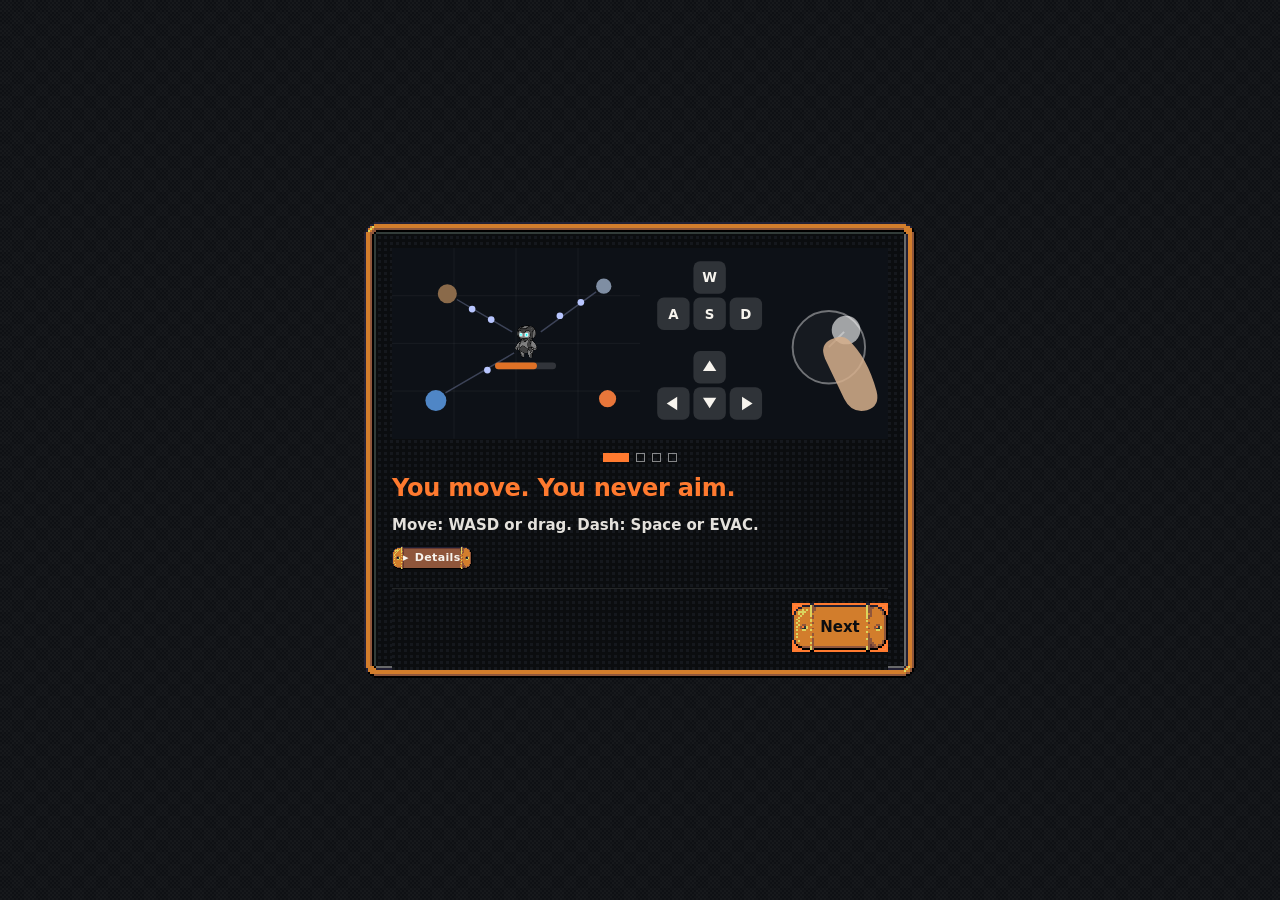
==== compound/index.html @ 976f04e8 "Compound: UIX + EVC parts 1-4 + UIX2 (events and hazards at a third, Wildland heat fixes, Unchecked," ====
<!doctype html>
<html lang="en">
<head>
<meta charset="utf-8">
<meta name="viewport" content="width=device-width,initial-scale=1,viewport-fit=cover">
<title>Compound — a disaster-risk survivors run</title>
<link rel="icon" href="data:,">
<!--
  04_Sandbox. A bullet-heaven run where the upgrades are real disaster-risk measures.
  No dependencies, no assets, no server — open the file directly.

  Built fun first: the loop, the ramp and the numbers were tuned while the upgrades were
  still abstract, and none of that changed when the content arrived. Each measure was then
  matched to the effect shape that already behaved like it, rather than a name being
  painted over a number — see the comment above UPGRADES.

  The synergies are where the learning and the reward meet. A pair the player already owns
  offers a real mechanical bonus, and when the run ends the place asks whether they can say
  why those two measures compound — see THE DEBRIEF below.

  THE DEBRIEF (2026-09-01, user decision: "the flow breaks far too often"). Measured that
  day in five scripted runs: a run paused every 16 s and asked a question every 19.5 s,
  because five question types — the forced synergy gate, the field question, the fusion
  gate, the event debrief and the mastery popup — all rode on the level-up. The user's call:
  the run keeps ONE interruption, the level-up card screen, and every question moves to the
  moment the run ends. Education lives in the accumulating layer now, in game as well but
  by reading, not by stopping.

    Down → DEBRIEF → report. Four questions at most: one about a pair you compounded this
    run, one about an event you dodged or did not, and the place's own field pool for the
    rest (missed-first, unseen-next, spaced across runs — unchanged). Skippable.

    What an answer is worth is CUMULATIVE, kept across runs in localStorage:
      right answers   count toward the three MASTERY tiers, which used to be per-run popups
                      and are now permanent — active from the start of every later run.
      the streak      consecutive right answers in the debrief set the emitter tier you START
                      the next run with. What you answered last time is what you fire this
                      time; it no longer changes mid-run because nothing mid-run asks.
      // CORRECTED 2026-09-23: comment made true - a skip after right answers keeps their share (finish() calls releaseFunds(debrief.right, list.length)) (section C round 2, section_C_2026-09-22)
      // P6-B2 2026-09-25: F1 (a) - since this build each right answer banks its share as it is shown (bankShare) and finish() no longer calls releaseFunds; what a skip keeps is unchanged (build_P6_2026-09-25)
      budget          the run sets how big the recovery budget IS; the debrief decides how
                      much of it you keep - right/asked of it; a skipped question counts as not right
                      (2026-09-02). Standing capacity is bought with understanding, not by
                      surviving, which is the claim the layer itself is making.
    Nothing in the run punishes not knowing any more: the wrong-answer machinery (capacity
    bite, reinforced ring, misallocation, the punishment boss) is gone with the questions
    that triggered it. Learning is now simply the gentlest ramp for the first 3:30 of a run; after
    that its clock grows faster than every other setting's (DIFFS.learn).
    // D10 2026-09-22: the two lines above were "Learning is now simply the gentlest ramp" - true only until its rampTime() knee at 3:30 (section C round 5); comment only (build_D_2026-09-22)

  WHAT A RUN IS MADE OF (2026-08-21: the run had too few variables in it — every run opened
  with the same hazard at the same second, the map was empty, and every card was upside)

    PLACES    chosen before anything else, all six shown. A place decides which
              hazards exist, when they start and how much of the stream they are, plus one
              thing in your favour and one against. The same ten measures do not rank the
              same way in a delta as they do on a fault; that is the point.
              // SX-FIX 2026-10-17: FX-3 (PLAN_SIX D11; check_SIX.md F4) - "three of five offered" above corrected to "all six shown": PLACES has six, and since build_SIX the start screen shows all of them (build_SIX_2026-10-17 fix round)
    SEASONS   the mix shifts every seasonLen and is announced. `quiet` is the one that
              matters: less arrives, the ramp does not pause, and preparation scatters
              across the map to be gone and fetched.
    LIFELINES three or four things standing on the map that are worth something and cannot
              move. Every weapon is centred on the player, so defending one means being
              there — which is what turns WASD from dodging into a decision.
              // LL-M3 2026-09-25: "cannot move" held until this build - one saved from below serviceDipAt now leaves the map for 15 s and comes back at a new site, and a rebuilt one stands at a new site; while it stands on the map it still never moves; comment only (build_LL_2026-09-25)
    TRADE-OFFS three cards that charge for what they give, and what they charge interacts
              with the place: hard defences are nearly free on a fault and a real gamble
              in a delta.
              // LL-M2 2026-09-25: a fourth card now charges for what it gives - the rebuild card, offered at every level-up while a lifeline is lost, which brings the most recently lost one back for 25% of maximum capacity; it is not one of the three (REBUILD, offerCards); comment only (build_LL_2026-09-25)

  WHAT REACHES YOU (2026-08-21, second pass: contact was the only way anything could hurt
  you, so open ground was always the right answer and standing in it was always safe)

    Storms throw what they lift, in a spread of three, while orbiting out of reach. Wildfire
    throws embers ahead of itself, and an ember that lands starts its own fire on ground
    nothing was burning on. Neither throws at you while it is on its way to a lifeline.
    // PT7-S2 2026-10-21: PLAN_PT7 S2 - "Wildfire throws embers ahead of itself" held until the melee / ranged split (SP-M2 / SP-M4 2026-10-19, build_SPLIT_2026-10-18): makeHazard makes each Wildfire body melee or ranged by turns (splitN), and enemyFire gives a melee body no shot, so only a ranged Wildfire body, or an elite one (makeElite takes the variant back), throws embers (HAZARDS.fire.shoot); comment only (build_PT7_2026-10-21)
    // R5-FX 2026-10-26: OPEN_LEDGER T11 (K9 a) - "Storms throw what they lift, in a spread of three, while orbiting out of reach" held until the same split (SPLIT.kinds names storm): makeHazard makes each Storm body melee or ranged by turns (splitN), a melee Storm neither orbits (moveHazard: `if (e.behaviour === 'orbit' && e.split !== 'melee')`, SP-M3) nor throws (enemyFire: `sh = e.split === 'melee' ? null : ...`, SP-M3 / SP-M4), so only a ranged Storm body, or an elite one (makeElite takes the variant back), orbits and throws; the sentence stays, as the PT7-S2 note left the Wildfire one; comment only (build_R5_2026-10-26 fix round)

    The green belt eats what is thrown at it. That is the defensive identity a standing
    perimeter should always have had, and it is now the counter to both shooters — it blocks
    the debris and it damps the ember. The report counts what it absorbed, because a
    mechanic the player cannot see is one they cannot learn.

    FUEL GUARD, and it is load-bearing. Spotting on top of spread-on-death put fire's
    reproduction rate above one: it stopped dying out, the enemy cap became the only limiter
    and a Wildland run logged 2,176 fire kills. A fire needs ground that has not already
    burned, so past T.fuelCap neither path ignites. One rule, both paths.

  WHAT IT LOOKS LIKE (same pass). Every place paints its own ground — braided channels, a
  street grid over a fault trace, canopy with cleared plots in it, fields either side of a
  river, dense blocks with lights still on. Generated once into a 512px tile and repeated in
  world space, so it scrolls with you and costs one fill per frame. Seamless because the
  elements are stamped nine times at every tile offset and the bands carry a whole number of
  sine cycles across the tile. Contrast is kept low on purpose: the moment the floor competes
  with the hazards the game stops being readable. Hazards, lifelines and the player are
  drawn shapes rather than discs, and the select screen shows you the ground you are picking.
  Still no dependencies, no assets, no server — that was the point of this file and a folder
  of PNGs would end it.

  SOUND, and THINGS ON THE GROUND (2026-08-21, third pass)

    Sound is synthesised — oscillators, one second of noise, filters. Same reason as the
    art. It needs a voice budget (a level-30 build fires several times a frame and every one
    of those wanted a sound) and a per-name throttle (forty identical blips in a second read
    as one buzz, not forty events). The context cannot exist before a user gesture, so it is
    built on the click that picks a place. M mutes. Each place has its own bed.

    PICKUPS cost a detour: an assessment that pulls in everything you had not collected, a
    relief drop, an evacuation order that pushes everything back. WORKS SITES cost you
    standing still, which is the most expensive thing a bullet-heaven can ask, and are
    therefore the only things that pay permanently. worksFirst is not cosmetic: at 36 s the
    first site landed while the build was nothing, and seven scripted runs in fifteen ended
    between 0:46 and 0:49, all of them at one.

    // CORRECTED 2026-09-22: absolutes removed; armour cuts event damage but never to zero; world measures now in the notes (sweep 3, sweep3_2026-09-22/source_verification.md E1b E3c E5b E5-Qwhy; Lead F8)
    // B14 2026-09-22: "most of the event notes" (was "the event notes") - true of all five: the landslide note names causes, not a measure (build_B_2026-09-22)
    EVENTS are not enemies. No health bar, nothing to shoot, and no build that makes standing
    in one safe: armour (Retrofitting, the retrofit works site, two synergies, a mastery tier,
    Hard defences) cuts event damage but never to zero — rockfall, tsunami, debris flow,
    landslide, ground failure. In the game the only right answer is to not be there. In the
    world, measures do reduce these hazards; since sweep 3 most of the event notes name them,
    with sources. All of them telegraph first,
    and how long that telegraph lasts is what Early warning buys: the measure that buys time
    literally buys you time, and the report says how many seconds it bought.

    FORCED QUESTIONS AND THE COST OF BEING WRONG — RETIRED 2026-09-01 (see THE DEBRIEF).
    From 2026-08-21 to 2026-09-01 every second level was a mandatory synergy question and a
    wrong answer cost capacity, a reinforced ring and a stretch of misallocation. The
    reasoning was sound for a game that asked mid-run; the game no longer does.

  // CORRECTED 2026-09-23: comment made true - Learning is not the shortest run; the len note in DIFFS.learn records it measured 5:09, "still the longest mode" (section C round 2, section_C_2026-09-22)
  // D10 2026-09-22: "the gentlest ramp" below now says for how long - its rampTime() knee is at 3:30, after which its clock grows faster than every other setting's and passes all three, the last at 4:26.5 (section C round 5); comment only (build_D_2026-09-22)
  // DX9 2026-09-23: the last of the three, Exposed's, is passed at 254.312 s = 4:14.312 - "by 4:14" was 0.312 s early (review F12; build_D_2026-09-22/fix/check_x9.js); comment only (build_D_2026-09-22 fix round)
  // GP 2026-09-29: Pressed's and Exposed's ramp and len changed (GP-M2), so the D10 line's "the last at 4:14.3" is now 4:26.5 - Exposed's is still the last passed, at 266.538 s = 4:26.538; the DX9 line above keeps the pre-GP figure as its record (scratchpad gp_build/gp_ramp.js, the check_x9.js method); comment only (build_GP_2026-09-29)
  FOUR DIFFICULTIES, and only three of them are difficulties. LEARNING is the gentlest ramp
  for the first 3:30 of a run (after that its clock grows faster than every other setting's)
  and, by the measurement noted in DIFFS.learn, the longest run — it exists for somebody meeting the content for the first time.
  Every setting is a multiplier on numbers that already exist — T stays the single source
  and DIFFS scales it at the point of use, so there is no second copy to drift.

  PARTICLES, A STREAK, AND A BOSS (2026-08-25, fourth pass)

    Particles are a table now, not one burst reused everywhere. Each hazard breaks apart the
    way that hazard would: rubble falls and tumbles, water splashes and settles, fire sheds
    embers that rise, storms throw sparks. The asset route was priced and dropped — the CC0
    hosts are unreachable from this machine so their licences could not be read first-hand,
    and a folder of PNGs would end the single-file property anyway.

    THE STREAK is the answer to "what does understanding look like". Consecutive right
    answers evolve what you fire — more shots, then further, then splitting into three where
    // CORRECTED 2026-09-23: was "the tier resets the moment you guess" - learnAnswer resets the streak on a wrong answer; a skip does not call it (section C, section_C_2026-09-22)
    they land — and a wrong answer resets the streak; a skipped question does not. It is the only upgrade in the game
    that cannot be drawn, bought or traded for. Since 2026-09-01 the answers are given in
    the debrief and the tier is CARRIED into the next run, fixed for its whole length.

    THE BOSS is a COMPOUND EVENT, which is the thing this game is named after: several
    hazards coinciding, each survivable alone. It arrives on a clock. It withdraws on its own timer whether or not it is killed, because
    events pass — outlasting one is the baseline, absorbing one is the reward. It carries its
    own health curve; on the ordinary enemy ramp it reached 11,500 by 2:30 and no scripted
    run ever killed one.

    THREE PER PLACE, AND THEY DO NOT PLAY THE SAME (2026-08-25). Fifteen compound events, and
    the roster serves anything unseen first so a long run meets the whole set before it
    repeats. Four behaviours, because three names on one behaviour is a reskin and the
    comment above UPGRADES already argues against those:

      volley  middle distance, spreads, winds up and charges
      spiral  orbits fast and close, laying a rotating stream you have to cut across
      siege   stays far out and drops telegraphed strikes where you are standing
      swarm   walks at you slowly and calls the place's own hazards in around itself,
              except floods, which arrive as fronts from far out, the way ordinary fronts do
    // BF12 2026-09-23: the swarm line now names its exception - since BF7 a flood this boss calls starts at spawn()'s front distance out from the player, not around the boss; comment only (Lead's ruling on the BF6-BF10 report, (c) 5) (build_B_2026-09-22)

    QUESTIONS ARE LOCAL NOW. The eight pairs are the same everywhere — the argument that
    measures compound is not local — but the HAZARD is, and asking a delta about earthquakes
    taught the pair in a context the player was not standing in. A synergy keeps its
    mechanical pair and swaps the case: the delta is asked about the seaward side of the
    road, the fault about a hazard that gives no warning at all, the basin about the
    floodplain. Same question slot, same reward. Where a pair has no local variant it falls back to
    the generic wording, which is written to be true everywhere rather than vague, and the
    card labels a local question with the place name so the swap is visible. Measured: 41 of
    99 questions in a regression were place-specific.

  ON RUN LENGTH — the two-minute target is RETIRED (user decision, 2026-08-27). A run now
  carries six places, four difficulties, fifteen compound events, a works layer, an event
  layer and forty questions, and the user's call is that a long run is fine.
  // SX-FIX 2026-10-17: FX-3 (PLAN_SIX D11; check_SIX.md F4) - "five places" above corrected to "six places" (PLACES has six); the other counts in that sentence were not checked in this fix round (build_SIX_2026-10-17 fix round)

  What replaces it is one property, and it is a teaching requirement rather than a difficulty
  one: A RUN MUST END. The report is the only place the content is read rather than dodged —
  everything the player is meant to take away is in it — so a run that never terminates is a
  run whose entire educational payload is never delivered. That is what hardAt/hardMul exist
  for: past hardAt every ramp reads a clock running faster than the one on the HUD.

  Measured 2026-08-27 against a 15-minute ceiling, one run per place, Steady:
      River basin 3:12 · Coastal delta 4:20 · Seismic city 5:41 · Wildland edge 5:54 ·
      Dense metropolis 7:09 — five of five ended, five of five showed the report.

  A correction worth keeping: this was previously reported as "two of five runs not ending at
  all". That was false. They were hitting a 400-second cap in the MEASURING HARNESS, not
  failing to terminate — the harness ceiling was being read as a property of the game. Check
  what the instrument is doing before reporting what the thing is doing.

  Still worth watching: the enemy cap (300) is reached in the two densest places. Runs still
  end and levels still climb, so it is not the static-run failure the original tuning warned
  about, but it is the number to look at first if one ever does go static.

  Figures and framings rest on UNDRR pages (undrr.org, PreventionWeb, the Earthquake Day
  microsite, GAR 2025), first read between 2026-08-14 and 2026-08-25. The sixteen UNDRR-resting strings and their
  carriers were re-checked against captured primaries on 2026-09-14 (a live read plus archived
  snapshots); the ones found overstated or unsupported were corrected on 2026-09-15. Record:
  04_Sandbox/Survivors_Proto/sweep_2026-09-14/CORRECTION_2026-09-15.md (with correction_copy.md).
  The three claims added on 2026-08-21 were read first-hand on 2026-08-25; the first two were
  re-read on 2026-09-14 and corrected:

    // CORRECTED 2026-09-23: comment made true - it said the card kept the Missouri development figure from Mallea 2019; the card no longer carries it (pre-deploy check F1, text round Q1), so the entry now records its removal and what the card still takes from Mallea (pre-deploy text, predeploy_2026-09-23)
    levee effect     the mechanism (a defence drawing development in behind it) is in neither
                     captured article and is no longer claimed; the card now says what it does
                     in the game. The Missouri development figure the card used to carry
                     was removed from it at the pre-deploy check of 2026-09-23: it rested on
                     one tier-3 source, and the figure had drifted from its earliest
                     statement. Record:
                     04_Sandbox/Survivors_Proto/predeploy_2026-09-23/ADJUDICATION_predeploy.md,
                     row F1. Kept, from Mallea 2019 on UNDRR's PreventionWeb, as the article's
                     view and with no figure: after the 1993 Midwest floods some communities
                     were moved off the floodplain, and the trend quickly reversed. Attributed
                     to the author and the platform, NOT to UNDRR: it is a hosted Conversation
                     piece, not UNDRR's own analysis, and the card says so.
    exposure growth  UNDRR GAR 2025. Landing page: seismic risk rises mainly because human action
                     (such as unsafe housing construction in seismic zones) puts more people and
                     assets in harm's way, not because the hazard is getting stronger. Hazard
                     exploration for earthquakes: a Global Earthquake Model team projection that,
                     without stepped-up risk reduction, the Dominican Republic's earthquake death
                     rate rises "mainly due to demographic growth, urbanization and policy choices".
    the lifelines    Sendai Framework Target D, quoted verbatim in the run report. Health and
                     educational facilities are named in the target itself, which is why the
                     hospital and the school are on the map.

  Read via the browser, not WebFetch — the workspace treats WebFetch output as AI output and
  will not let it be quoted (Sourcing.md S3a).
-->
<!--
  ART CREDITS
  ART-E 2026-10-17: E3 - the release credits of the art embedded in this file (build_ART_2026-10-17). The same content as the
  "Art credits" dialog (#credits, opened from the start screen). It was the local preview's credits comment, "ART CREDITS (local
  preview, not for release)", written by ART-A to ART-D. Data: build_ART_2026-10-17/licence_data/credits_data.tsv and
  credits_lpc_full.tsv (licence_ART.md), the packs' own credits files, and the licence decisions D1-D5 in PLAN_ART.md.
  The game itself carries no licence or terms of its own here; nothing here restricts the share-alike images below.
  ART-F 2026-10-17: F7 - updated with the dialog's words (build_ART_2026-10-17). As the dialog says: most of the pictures in this game come from the
  45 art packs below, and the game draws the other pictures itself. Some changes happen only in play: the pictures of hazards and
  P16B-7 2026-10-29: in the line above "34 art packs" -> "45 art packs" (build_P16B_2026-10-28)
  compound events on the map flash white when they are hit and turn grey when they are held.
  ART-G 2026-10-17: G6 - updated with the dialog's words (build_ART_2026-10-17): the two UI-05 icons' "Changed" lines, UI-05's and
  I6-94's add the light outline the game draws around the three pickup icons (G2); R02's "Used for" follows G3 (your own blasts show
  the explosion again; a works site built shows sparkles).
  P16B-7 2026-10-29: 11 packs added for the interface art of P16 phase B (CC BY-SA 4.0: B12-54; CC BY 4.0: N12-01; each page's own
  terms: B12-06; CC0: B12-13, B12-38, B12-48, B12-56, B12-64, N12-02, N12-30, N12-36), one share-alike image added (the Storm
  picture), and the counts changed: 34 -> 45 art packs, ten -> eleven share-alike images (build_P16B_2026-10-28). Data:
  build_P16B_2026-10-28/credits_P16B.md (C1) as ruled in ADJUDICATION_B1.md (with the user's licence answers), the captured pages in
  _source/Compound_assets_P16B/, and what this build made (build_record_P16B.md). B12-53 and B12-62 are not used and not listed.
  P16B-F 2026-10-29: credit lines reworded as ruled in ADJUDICATION_B2.md (F1-F6, F8-F10, F14, F15 and (c)5, a Silk credit line added to N12-01) (build_P16B_2026-10-28 fix round)

  SHARE-ALIKE IMAGES - Seventeen images in this game were made from share-alike art. Share-alike means that anyone may use and change these images if they give credit and share their own changed versions under the same licence. Sixteen of these images are licensed under CC BY-SA 3.0: https://creativecommons.org/licenses/by-sa/3.0/. One, the Storm picture, is licensed under CC BY-SA 4.0: https://creativecommons.org/licenses/by-sa/4.0/
  P16B-UI3 2026-10-29: in the SHARE-ALIKE IMAGES line "Eleven" -> "Seventeen" and "Ten of these" -> "Sixteen of these" (six images added) (build_P16B_2026-10-28)
  P16B-7 2026-10-29: in the line above "Ten" -> "Eleven", and "Each of these ten images is licensed under CC BY-SA 3.0: <link>" -> one sentence per licence, for the Storm picture (B12-54, CC BY-SA 4.0) (build_P16B_2026-10-28)
  VB-M9 2026-10-18: follow-up F-b - "Eight" and "eight" in the line above are now "Ten" and "ten": the Mountain valley's two new images below are share-alike too (build_VALLEY_2026-10-17)
    The Coastal delta ground. Made from: [LPC] Terrains (grass, sand, water and the edges between sand and water); [LPC] Beach / Desert (four shells or starfish and a beach plant); [LPC] Colorful Sand + Deep Water! (deep water).
      Changed: small 32 px tiles cut out, put together into one 512 × 512 ground tile, and darkened. This image is licensed under CC BY-SA 3.0: https://creativecommons.org/licenses/by-sa/3.0/
    The River basin ground. Made from: [LPC] Terrains (grass, and water with its banks); LPC Tile Atlas (farm plots); [LPC] Colorful Sand + Deep Water! (deep water).
      Changed: small 32 px tiles cut out, put together into one 512 × 512 ground tile, and darkened. This image is licensed under CC BY-SA 3.0: https://creativecommons.org/licenses/by-sa/3.0/
    The Seismic city ground. Made from: [LPC] Streets (dark and light asphalt, cracked asphalt and white road markings).
      Changed: small 32 px tiles cut out, put together into one 512 × 512 ground tile, and darkened. This image is licensed under CC BY-SA 3.0: https://creativecommons.org/licenses/by-sa/3.0/
    The Dense metropolis ground. Made from: [LPC] Streets (dark and light asphalt and white road markings).
      Changed: small 32 px tiles cut out, put together into one 512 × 512 ground tile, and darkened. This image is licensed under CC BY-SA 3.0: https://creativecommons.org/licenses/by-sa/3.0/
    The Wildland edge ground. Made from: [LPC] Terrains (dark grass, ground with roots, and grass); [LPC] Trees (three trees).
      Changed: small 32 px tiles cut out, put together into one 512 × 512 ground tile, and darkened. This image is licensed under CC BY-SA 3.0: https://creativecommons.org/licenses/by-sa/3.0/
    The Mountain valley ground. Made from: [LPC] Terrains (gravel, grey rock and water); [LPC] Sand+Rock Alt Colors (dark rock and sand).
      Changed: small 32 px tiles cut out, put together into one 512 × 512 ground tile, and darkened. This image is licensed under CC BY-SA 3.0: https://creativecommons.org/licenses/by-sa/3.0/
    The Mountain valley walls and bottom end. Made from: [LPC] Terrains (dark rock).
      Changed: small 32 px tiles cut out, put together into one 256 × 256 tile, and darkened. This image is licensed under CC BY-SA 3.0: https://creativecommons.org/licenses/by-sa/3.0/
    The Mountain valley top end. Made from: [LPC] Terrains (brown dirt).
      Changed: small 32 px tiles cut out, put together into one 256 × 256 tile, and darkened. This image is licensed under CC BY-SA 3.0: https://creativecommons.org/licenses/by-sa/3.0/
      VB-M9 2026-10-18: follow-up F-b - the two entries above added (VB_SRC.wall and VB_SRC.head) (build_VALLEY_2026-10-17)
      PIX2 2026-10-31, as changed by START7 2026-11-02: the six place grounds above (the Coastal delta to the Mountain valley ground) are now also shown behind the run report (that run's own ground, at 2x); they are no longer shown behind the start screen, How to play and Art credits, which have a faint pixel checker drawn in CSS (was "are now also shown behind the start screen, How to play and Art credits (the top-left 128 px of each, side by side, at 2x) and behind the run report") (build_PIX_2026-10-31; build_START_2026-11-02)
    The Assessment pickup icon. Made from: Golden UI - Bigger Than Ever edition (a grey round button and a magnifier icon).
      Changed: the magnifier put on the button, as one 14 × 14 picture; a thin light outline added around it. This image is licensed under CC BY-SA 3.0: https://creativecommons.org/licenses/by-sa/3.0/
    The Evacuation order pickup icon. Made from: Golden UI - Bigger Than Ever edition (a grey round button and a left and a right arrow).
      Changed: the two arrows put on the button, as one 14 × 14 picture; a thin light outline added around it. This image is licensed under CC BY-SA 3.0: https://creativecommons.org/licenses/by-sa/3.0/
    The Storm picture. Made from: Stormy clouds: sidescroller background from skybox art (the coloured version).
      Changed: made 4 times smaller, and a piece cut out of it. This image is licensed under CC BY-SA 4.0: https://creativecommons.org/licenses/by-sa/4.0/
      P16B-7 2026-10-29: the entry above added (UI_SRC.hz_storm) (build_P16B_2026-10-28)
    The panel frame. Made from: Golden UI - Bigger Than Ever edition (the top of a small frame, the middle of a frame and the bottom of a frame).
      Changed: corners and edges cut out and put together into one small frame. This image is licensed under CC BY-SA 3.0: https://creativecommons.org/licenses/by-sa/3.0/
    The orange button. Made from: Golden UI - Bigger Than Ever edition (an orange button).
      Changed: its two ends and a thin middle strip cut out and put together. This image is licensed under CC BY-SA 3.0: https://creativecommons.org/licenses/by-sa/3.0/
    The brown button. Made from: Golden UI - Bigger Than Ever edition (a brown button with orange ends).
      Changed: its two ends and a thin middle strip cut out and put together. This image is licensed under CC BY-SA 3.0: https://creativecommons.org/licenses/by-sa/3.0/
    The list frame. Made from: Golden UI - Bigger Than Ever edition (a block of slots).
      Changed: the corners and edges of the block cut out and put together into one small frame. This image is licensed under CC BY-SA 3.0: https://creativecommons.org/licenses/by-sa/3.0/
    The capacity bar frame. Made from: Golden UI - Bigger Than Ever edition (an empty bar).
      Changed: its two ends and a thin middle strip cut out and put together; two rows taken out so it fits the bar. This image is licensed under CC BY-SA 3.0: https://creativecommons.org/licenses/by-sa/3.0/
      P16B-UI4 2026-10-29: in the entry above "The health bar frame" -> "The capacity bar frame" (ADJUDICATION_UI F2c) (build_P16B_2026-10-28)
    The bar fills. Made from: Golden UI - Bigger Than Ever edition (an orange fill and a blue fill).
      Changed: a small piece of each cut out, and the two put together into one picture. This image is licensed under CC BY-SA 3.0: https://creativecommons.org/licenses/by-sa/3.0/
      P16B-UI3 2026-10-29: the six entries above added (UI5_SRC) (build_P16B_2026-10-28)

  CC BY-SA 3.0 (SHARE-ALIKE)
    [LPC] Terrains (SW1-A01) by bluecarrot16, Lanea Zimmerman (Sharm), Daniel Eddeland (Daneeklu), Richard Kettering (Jetrel), Zachariah Husiar (Zabin), Hyptosis, Casper Nilsson, Buko Studios, Nushio, ZaPaper, billknye, William Thompson, caeles, Redshrike, Bertram, and Rayane Félix (RayaneFLX)
      Page: https://opengameart.org/content/lpc-terrains
      Licence: CC BY-SA 3.0, https://creativecommons.org/licenses/by-sa/3.0/
      Changed: tiles cropped, composed with other tiles into ground tiles, darkened
      Used for: the ground of the Coastal delta, the River basin, the Wildland edge and the Mountain valley. Also the walls and ends of the Mountain valley
      VB-M9 2026-10-18: the "Used for" line above adds the walls and ends of the Mountain valley, as a second short sentence (follow-up F-c) (build_VALLEY_2026-10-17)
      Credit: Its page asks that all authors in its credits file be credited, with a link back to the page. All 13 entries are under Full LPC credits below.
    LPC Tile Atlas (SW1-A02) by Casper Nilsson, Daniel Eddeland, Johann CHARLOT, Skyler Robert Colladay, Lanea Zimmerman (AKA Sharm), Stephen Challener (AKA Redshrike), Charles Sanchez (AKA CharlesGabriel), Manuel Riecke (AKA MrBeast), Daniel Armstrong (AKA HughSpectrum) (per Attribution.txt); submitted by adrix89
      Page: https://opengameart.org/content/lpc-tile-atlas
      Licence: CC BY-SA 3.0, https://creativecommons.org/licenses/by-sa/3.0/
      Changed: farm-plot tiles cropped, composed into a ground tile, darkened
      Used for: the ground of the River basin (the farm plots)
      Credit: Its page says that its download comes with a file of the names to credit. The nine names in that file are under Full LPC credits below.
    [LPC] Beach / Desert (L11-01) by bluecarrot16, Guillaume Lecollinet, Johann Charlot, cynicmusic, Surt, vk, Yar, Michele Bucelli (Buch), Richard Kettering (Jetrel), Zachariah Husiar (Zabin), Hyptosis, Lanea Zimmerman (Sharm), Frode Lindeijer (Modanung)
      Page: https://opengameart.org/content/lpc-beach-desert
      Licence: CC BY-SA 3.0, https://creativecommons.org/licenses/by-sa/3.0/
      Changed: shells, starfish and a plant cropped into a ground tile, darkened
      Used for: the ground of the Coastal delta (shells, starfish and a beach plant)
      Credit: Its page asks that all authors in its credits file be credited, with a link back to the page. All 16 entries are under Full LPC credits below.
    [LPC] Sand+Rock Alt Colors (L11-02) by William.Thompsonj, Daniel Eddeland
      Page: https://opengameart.org/content/lpc-sandrock-alt-colors
      Licence: CC BY-SA 3.0, https://creativecommons.org/licenses/by-sa/3.0/
      Changed: sand and rock tiles composed into a ground tile, darkened
      Used for: the ground of the Mountain valley (sand and dark rock)
      Credit: Its page asks: "Please attribute William.Thompsonj, Daniel Eddeland, and link back to this page."
    [LPC] Colorful Sand + Deep Water! (L11-03) by Nushio; collaborators daneeklu, cemkalyoncu
      Page: https://opengameart.org/content/lpc-colorful-sand-deep-water
      Licence: CC BY-SA 3.0, https://creativecommons.org/licenses/by-sa/3.0/
      Changed: deep-water tiles composed into ground tiles, darkened
      Used for: the ground of the Coastal delta and the River basin (deep water)
      Credit: Its page asks: "Link back to the OpenGameArt website, and mention the LPC." The LPC is the Liberated Pixel Cup. The pack's page on OpenGameArt is linked above.
    [LPC] Trees (L11-24) by bluecarrot16, Jetrel, Zabin, Hyptosis, Surt, Buch, Johann Charlot, Stephen Challener and the Open Surge team, Gaurav Munjal, Ivan Voirol (Silver IV), Guido Bos, Yar, Paulina Riva (PauR), William.Thompsonj, Casper Nilsson, ansimuz, qubodup, Bart K., Blarumyrran, Lanea Zimmerman (Sharm), Leonard Pabin, Chris Phillips, Barbara Rivera, and Talosaurus
      Page: https://opengameart.org/content/lpc-trees
      Licence: CC BY-SA 3.0, https://creativecommons.org/licenses/by-sa/3.0/
      Changed: three trees cropped into a ground tile, darkened
      Used for: the ground of the Wildland edge (three trees)
      Credit: Its page asks that all authors in its credits file be credited, with a link back to the page. All 22 entries are under Full LPC credits below.
    [LPC] Streets (SW1-I01) by Baŝto
      Page: https://opengameart.org/content/lpc-streets
      Licence: CC BY-SA 3.0, https://creativecommons.org/licenses/by-sa/3.0/
      Changed: asphalt and road-marking tiles composed into ground tiles, darkened
      Used for: the ground of the Seismic city and the Dense metropolis (streets)
      Credit: Based on “[LPC] Skorpio's SciFi Sprite Pack” by Skorpio.
    Golden UI - Bigger Than Ever edition (UI-05) by Buch
      Page: https://opengameart.org/content/golden-ui-bigger-than-ever-edition
      Licence: CC BY-SA 3.0, https://creativecommons.org/licenses/by-sa/3.0/
      Changed: pickup icons made from a round button and icons, with a thin light outline; frame, button and bar pictures cut out and put together
      Used for: the Assessment and Evacuation order pickups; framing panels, many cards, Institutional capacity and your list; some buttons; the capacity and blue bars
      P16B-UI3 2026-10-29: the two lines above updated; were "Changed: a round button combined with an icon (magnifier; two arrows) into two small icons; a thin light outline added around each" and "Used for: the Assessment and Evacuation order pickups" (build_P16B_2026-10-28)
      P16B-UI4 2026-10-29: the Changed and Used for lines above reworded as ruled in ADJUDICATION_UI (F2a, F2b, F2c, F3, F5; F4 not added, over 25 words); were "Changed: two pickup icons made from a round button and an icon, with a thin light outline; six frame, button and bar pictures pieced together" and "Used for: the Assessment and Evacuation order pickups; the frames of panels, cards and your list; buttons; the health and experience bars" (build_P16B_2026-10-28)
      Credit: Buch, as its page asks. Buch's profile: https://opengameart.org/users/buch
  CC BY-SA 4.0 (SHARE-ALIKE)
    P16B-7 2026-10-29: this group and its entry added (build_P16B_2026-10-28)
    Stormy clouds: sidescroller background from skybox art (B12-54) by Emcee Flesher
      Page: https://opengameart.org/content/stormy-clouds-sidescroller-background-from-skybox-art
      Licence: CC BY-SA 4.0, https://creativecommons.org/licenses/by-sa/4.0/
      Changed: made 4 times smaller, and a piece cut out
      Used for: the Storm picture in the run report
      Made from: "Miramar" in Red Eclipse skyboxes by Red Eclipse (posted by Calinou), CC BY-SA 3.0: https://creativecommons.org/licenses/by-sa/3.0/, https://opengameart.org/content/red-eclipse-skyboxes
  CC BY 3.0 AND CC BY 4.0
    King Slime Boss (I7-43) by Camacebra Games
      Page: https://camacebra.itch.io/kingslime
      Licence: CC BY 3.0, as the note that comes with the pack says, https://creativecommons.org/licenses/by/3.0/
      Changed: frames cropped, body recoloured in three shades of blue
      Used for: six compound events: Storm surge on a spring tide; Backflow through the drains; Wet season on saturated ground; Flash flood down the tributary; Release on a full channel; Underground inundation
      Credit: Attribution: "Camacebra Games"
    Quake Spell (EN50) by Clint Bellanger
      Page: https://opengameart.org/content/quake-spell
      Licence: CC BY 3.0, https://creativecommons.org/licenses/by/3.0/
      Changed: one row of frames, squeezed from a flat oval into a circle, drawn half-transparent
      Used for: the round warning marks on the ground
    9 Frame Fire Animation 16x 32x 64x (EN59) by FoshyTakashi
      Page: https://opengameart.org/content/9-frame-fire-animation-16x-32x-64x
      Licence: CC BY 3.0, https://creativecommons.org/licenses/by/3.0/
      Changed: frames trimmed
      Used for: the zone of a Heatwave hazard
    Loyalty Lies Monsters - Air Monster 04 (EN95) by Heather Lee Harvey (Emerald)
      Page: https://opengameart.org/content/loyalty-lies-monsters-air-monster-04
      Licence: CC BY 3.0, https://creativecommons.org/licenses/by/3.0/
      Changed: four frames cropped, reduced to a third, recoloured
      Used for: elite Storm hazards
      Credit: Attributed to Heather Lee Harvey. The links its page asks for, if possible: EmeraldActivities.com (http://EmeraldActivities.com) and https://opengameart.org/users/emerald
    [LPC] Flames (F01) by Sharm (Lanea Zimmerman), graphic artist; extracted by William.Thompsonj
      Page: https://opengameart.org/content/lpc-flames
      Licence: CC BY 3.0, https://creativecommons.org/licenses/by/3.0/
      Changed: one row of frames
      Used for: flying embers
      Credit: Graphic artist: Sharm, as its page asks.
    Pixel Sun (I7-31) by grinnch
      Page: https://grinnch.itch.io/pixel-sun
      Licence: CC BY 4.0, https://creativecommons.org/licenses/by/4.0/
      Changed: 8 of 32 frames used
      Used for: the compound event Heat dome over the valley
    [LPC] Animated water and fire (W05) by Sharm and Curt
      Page: https://opengameart.org/content/lpc-animated-water-and-fire
      Licence: CC BY 3.0, https://creativecommons.org/licenses/by/3.0/
      Changed: a small water square recoloured and repeated as a band
      Used for: the front of a Tsunami event
      Credit: Its page asks for "Sharm and Curt" and "this web address" (linked above).
    Justin's 16x16 Icon Pack (N12-01) by Justin Arnold
      P16B-7 2026-10-29: this entry added (build_P16B_2026-10-28)
      Page: https://zeromatrix.itch.io/rpgiab-icons
      Licence: CC BY 4.0, https://creativecommons.org/licenses/by/4.0/
      Changed: icons chosen; shown at their own size or at twice their size
      Used for: eight measures, on cards, five under Institutional capacity and, on computers, in your list; twelve responses, on cards; the Power icon; Heatwave's sun
      P16B-UI4 2026-10-29: in the line above "five" added and "the Heatwave sun" -> "Heatwave's sun" (25 words) (ADJUDICATION_B2 (c)1) (build_P16B_2026-10-28)
      Credit: Its page says: "Some of the icons are based on and/or inspired by those in the Silk icon set created by Mark James."
  EACH PAGE'S OWN TERMS
    Pixel Art Animated EARTH VFX - 【SoggySocks】 (I7-25) by SoggySocks
      Page: https://soggysocksstudio.itch.io/pixel-art-animated-earth-vfx-soggysocks
      Licence: its own terms, on its page
      Changed: nothing: the Rock Smash and Earth Spikes sheets are used as published
      Used for: the Rockfall and Ground failure events, where they hit
    Slime Pixel Animations (I7-04) by ToffeeCraft
      Page: https://toffeecraft.itch.io/slime-pixel-animations
      Licence: its own terms, on its page
      Changed: frames cropped, recoloured
      Used for: Earthquake, Storm, Flood and Wildfire hazards
    | FREE Enemy: Golem | (I7-18) by Admurin
      Page: https://admurin.itch.io/enemy-golem
      Licence: its own terms, on its page
      Changed: frames cropped, recoloured
      Used for: elite Earthquake hazards
      Credit: Admurin's itch.io page: https://admurin.itch.io
    Boss: Mecha-Stone Golem [FREE] (I7-45) by Kronovi-
      Page: https://darkpixel-kronovi.itch.io/mecha-golem-free
      Licence: its own terms, on its page
      AR-9 2026-11-05: the line below updated, as in the Art credits dialog; was "Changed: frames cropped" (build_AR_2026-11-05)
      Changed: frames cropped; for Cascading failure the same frames recoloured; two laser frames cropped
      AR-9 2026-11-05: the line below updated, as in the Art credits dialog; was "Used for: the compound event Aftershock sequence" (build_AR_2026-11-05)
      Used for: the compound events Aftershock sequence and Cascading failure; the held beam of Continuous and the laser of Line of sight
    Bosses - Gollux (I7-48) by Admurin
      Page: https://admurin.itch.io/bosses-gollux
      Licence: its own terms, on its page
      AR-9 2026-11-05: the line below updated, as in the Art credits dialog; was "Changed: frames cropped" (build_AR_2026-11-05)
      Changed: frames cropped; for the boss, its idle frames recoloured
      AR-9 2026-11-05: the line below updated, as in the Art credits dialog; was "Used for: the compound event Liquefaction under the district" (build_AR_2026-11-05)
      Used for: the compound event Liquefaction under the district; the boss
      Credit: Admurin's itch.io page: https://admurin.itch.io
    FREE PIXEL VFX ESSENTIALS (I7-124) by IceMaan
      Page: https://icemaan.itch.io/pixel-vfx-essentials
      Licence: its own terms, on its page
      UIX-C1 2026-11-06: the line below updated, as in the Art credits dialog (list UIX-C1; U6 draws the s_tracer and s_bolt frames head only); was "Changed: effects selected, most recoloured" (build_UIX_2026-11-06)
      Changed: effects selected, most recoloured; frames cropped
      AR-9 2026-11-05: the line below updated, as in the Art credits dialog; was "Used for: splashes, dust, rock bursts, smoke, thrown rocks and fireballs, burning ground" (build_AR_2026-11-05)
      AR-L1 2026-11-05: in the Used for line below "chain lightning; " removed - AR-F2 restored the code-drawn chain lightning, so no I7-124 frame draws it (build_AR_2026-11-05)
      B2-F 2026-11-05: list_B2_v2.tsv row B2-F1 - the line below gains its last clause, as in the Art credits dialog; was "Used for: splashes, dust, rock bursts, smoke, thrown rocks and fi…" (build_B2_2026-11-05)
      Used for: splashes, dust, rock bursts, smoke, thrown rocks and fireballs, burning ground; your shots at lower Early warning levels; the leaves of the green belt; the flames on Heatwave zones; the plates on three compound events, and the spark when a plate blocks a hit; the burning and soft ground some compound events leave behind
    Parallax (Country side, city night, city destroyed) (B12-06) by Bongseng
      P16B-7 2026-10-29: this entry added (build_P16B_2026-10-28)
      Page: https://bongseng.itch.io/parallax-country-side-city-night-city-destroyed
      Licence: its own terms, on its page
      Changed: for three scenes, the layers put together, made 10 or 12 times smaller, a band cut out; two scenes leave out one layer each
      Used for: the pictures of the Seismic city, the Dense metropolis and the River basin, on the start screen and at the top of the run report
  CC0
    Plasma Electric Effect Animations (CL05) by Reactorcore
      Page: https://opengameart.org/content/plasma-electric-effect-animations
      Licence: CC0, https://creativecommons.org/publicdomain/zero/1.0/
      Changed: frames recoloured
      Used for: lightning arcs, and the compound event Cascading failure
    Fire Slime Monster Variations DB32 (EN91) by ImogiaGames (remix of "Fire Slime" by Spring Spring)
      Page: https://opengameart.org/content/fire-slime-monster-variations-db32
      Licence: CC0, https://creativecommons.org/publicdomain/zero/1.0/
      Changed: frames cut, one variant's body recoloured
      Used for: elite Heatwave hazards, and four compound events: Mainshock, and the fires after; Firestorm under wind; Ember attack ahead of the front; Heat island under a blackout
      Credit: The line its page offers: "Fire Slime Monster Variations DB32, remixed by ImogiaGames."
    Fire Golem (EN92) by teasloth
      Page: https://opengameart.org/content/fire-golem
      Licence: CC0, https://creativecommons.org/publicdomain/zero/1.0/
      Changed: frames cut, body recoloured
      Used for: elite Wildfire hazards
    Kawaii Slime sprites (EN93) by Graveheartart
      Page: https://opengameart.org/content/kawaii-slime-sprites
      Licence: CC0, https://creativecommons.org/publicdomain/zero/1.0/
      Changed: two frames cut, body recoloured
      Used for: elite Flood hazards
      Credit: Instagram: @graveheartart
    Spark effect (I04) by kurohina
      Page: https://opengameart.org/content/spark-effect
      Licence: CC0, https://creativecommons.org/publicdomain/zero/1.0/
      Changed: recoloured
      Used for: hit sparks
    FREE Pixel Art Gems Pack - Animated (I6-81) by karsiori
      Page: https://karsiori.itch.io/free-pixel-art-gem-pack
      Licence: CC0, https://creativecommons.org/publicdomain/zero/1.0/
      Changed: one gem's 10 frames; one frame shown 2 times smaller in How to play
      Used for: the blue gems that destroyed hazards drop; the gems in How to play
      P16B-F 2026-10-29: the two lines above reworded, the second to the dialog's words (ADJUDICATION_B2 F5) (build_P16B_2026-10-28 fix round)
    2D Health & Ammo Pickups (I6-94) by fightswithbears
      Page: https://fightswithbears.itch.io/2d-health-and-ammo-pickups
      Licence: CC0, https://creativecommons.org/publicdomain/zero/1.0/
      Changed: one icon cropped and reduced; a thin light outline added around it
      Used for: the Relief pickup
    Cute Platformer Robot (I7-62) by Foozle; commissioned from mayakhan95
      Page: https://foozlecc.itch.io/cute-platformer-robot
      Licence: CC0, https://creativecommons.org/publicdomain/zero/1.0/
      Changed: frames selected and scaled
      Used for: you, the player
    Assets Free Laser Bullets Pack 2020 (LB02) by Wenrexa
      Page: https://opengameart.org/content/assets-free-laser-bullets-pack-2020
      Licence: CC0, https://creativecommons.org/publicdomain/zero/1.0/
      AR-9 2026-11-05: the line below updated, as in the Art credits dialog; was "Changed: 7 sprites trimmed, resized, recoloured" (build_AR_2026-11-05)
      Changed: 7 sprites trimmed, resized, recoloured; sprites 19, 25, 49, 55 and 61 trimmed, resized, recoloured
      AR-9 2026-11-05: the line below updated, as in the Art credits dialog; was "Used for: your shots" (build_AR_2026-11-05)
      UIX2-B4 2026-11-06: the line below gains "; 19 and 25 also for your larger shots" (B3 draws large shots with sprites 19 and 25), as in the Art credits dialog; static, not switched; was "Used for: your shots; sprites 19, 25, 49, 55 and 61 for your…" (build_UIX_2026-11-06 UIX2)
      Used for: your shots; sprites 19, 25, 49, 55 and 61 for your shots at higher Early warning levels; 19 and 25 also for your larger shots
    LPC explosions (R02) by theidiotmachine
      Page: https://opengameart.org/content/lpc-explosions
      Licence: CC0, https://creativecommons.org/publicdomain/zero/1.0/
      AR-9 2026-11-05: the line below updated, as in the Art credits dialog; was "Changed: frames cut from two sets; the sparkles recoloured, the explosion in its own colours" (build_AR_2026-11-05)
      Changed: frames cut from three sets; the sparkles and the smoke recoloured, the explosion in its own colours
      AR-9 2026-11-05: the line below updated, as in the Art credits dialog; was "Used for: sparkles, for example when you repair, build or pick up something or absorb a compound event; an explosion when your own shots burst or split, or when a run ends" (build_AR_2026-11-05)
      Used for: sparkles, for example when you repair, build or pick up something or absorb a compound event; an explosion when your own shots burst or split, or when a run ends; smoke when a compound event or the boss passes, or an elite Heatwave ends
    LPC Modern Streets (SW1-J03) by Faufilage
      Page: https://opengameart.org/content/lpc-modern-streets
      Licence: CC0, https://creativecommons.org/publicdomain/zero/1.0/
      Changed: a crack piece cropped, faded, recoloured
      Used for: the cracks that Rockfall and Ground failure events leave on the ground
    tornado (T01) by devnewton
      Page: https://opengameart.org/content/tornado
      Licence: CC0, one of the six licences its page offers, https://creativecommons.org/publicdomain/zero/1.0/
      Changed: frames cropped
      Used for: the compound event Cyclone landfall at high water
      Credit: Its page's notice: "Copyright/Attribution Notice: devnewton"
    Whirlwind - Arne16 (T03) by zwonky
      Page: https://opengameart.org/content/whirlwind-arne16
      Licence: CC0, https://creativecommons.org/publicdomain/zero/1.0/
      Changed: 4 frames cut out and put in a row, in their own colours
      Used for: wind puffs from Storm hazards and from Cyclone landfall at high water
      Credit: Its page: "Wobbly whirlwind by zwonky"
    P16B-7 2026-10-29: the eight entries below added (build_P16B_2026-10-28)
    FREE Pixel Art Woods Tileset and Background (B12-13) by karsiori
      Page: https://karsiori.itch.io/woods-tileset-and-background
      Licence: CC0, https://creativecommons.org/publicdomain/zero/1.0/
      Changed: the layers put together into one picture, set side by side three times, made 4 times smaller, and a band cut out
      Used for: the picture of the Wildland edge, on the start screen and at the top of the run report
    FREE Pixel Art Mountains Tileset and Backgrounds (B12-38) by karsiori
      Page: https://karsiori.itch.io/free-pixel-art-mountains-tileset-and-backgrounds
      Licence: CC0, https://creativecommons.org/publicdomain/zero/1.0/
      Changed: the layers put together into one picture, made 4 times smaller, and a band cut out
      Used for: the picture of the Mountain valley, on the start screen and at the top of the run report
    Ruined City Background (B12-48) by TokyoGeisha
      Page: https://opengameart.org/content/ruined-city-background
      Licence: CC0, https://creativecommons.org/publicdomain/zero/1.0/
      Changed: the pack's preview picture made 4 times smaller, and a band cut out
      Used for: the Earthquake picture in the run report
    Burning City Backgrounds (B12-56) by Spring Spring
      Page: https://opengameart.org/content/burning-city-backgrounds
      Licence: CC0, https://creativecommons.org/publicdomain/zero/1.0/
      Changed: the smoke picture put behind the fire picture, made 2 times smaller, and a piece cut out
      Used for: the Wildfire picture in the run report
    Cascadia Asset Pack (B12-64) by Luckythespacecat
      Page: https://luckythespacecat.itch.io/cascadia-asset-pack
      Licence: CC0, https://creativecommons.org/publicdomain/zero/1.0/
      Changed: one picture: the title-screen sky and city, a band cut out. A second: the wave added, made 2 times smaller, a band cut out
      Used for: the Coastal delta picture, on the start screen and at the top of the run report; the Flood picture in the run report
    1-bit Pixel Icons (N12-02) by Nikoichu
      Page: https://nikoichu.itch.io/pixel-icons
      Licence: CC0, https://creativecommons.org/publicdomain/zero/1.0/
      Changed: three icons chosen; shown at twice their size on the cards
      Used for: the icons of Green defences, Water and Road link
    Pixel City - Municipal buildings (N12-30) by pixel32
      Page: https://opengameart.org/content/pixel-city-municipal-buildings
      Licence: CC0, https://creativecommons.org/publicdomain/zero/1.0/
      HF-4 2026-11-05: the next two lines, list_HF.tsv rows HF-C3 and HF-C4, new_text verbatim; were `Changed: the clinic and the schoolhouse cut out of the sheet…` and `Used for: the Hospital and the School, on their cards and on…` (build_HF_2026-11-05)
      Changed: the clinic and schoolhouse (twice their size on the "A lifeline is under attack" card), the shed with two chimneys and the silo with the domed tank, cut from the sheet
      Used for: the Hospital, School, Power and Water lifelines on the map; the Hospital and the School on their Rebuild cards and on the "A lifeline is under attack" card; the hospital in How to play
      LLB2 2026-11-03 (build_LL_2026-11-03; not yet in the visible list): two more cuts from the sheet, made the same way (white outside the
      black outline made transparent, the box trimmed; Designer LLTEX's cut.py): the shed with two chimneys (misc. industrial #3; box 140, 136,
      34 x 31) and the silo with the domed tank (misc. industrial #5; box 263, 138, 34 x 32). On the map (T.llArt 'A' at twice their size,
      'B' and 'C' at their own size; nearest pixels), the clinic, the schoolhouse, the shed and the silo draw the Hospital, School, Power and
      Water lifelines. The Road link's road piece on the map is not from the sheet: a Designer LLTEX script drew it in the sheet's colours.
      HF-4 2026-11-05: the LLB2 lines above say "not yet in the visible list"; the visible list now carries the shed and the silo: the Art credits dialog's N12-30 entry names them and the Hospital, School, Power and Water lifelines they draw on the map (list_HF.tsv rows HF-C1 and HF-C2) (build_HF_2026-11-05)
    warning sign (N12-36) by ninja_6734_
      Page: https://opengameart.org/content/warning-sign
      Licence: CC0, https://creativecommons.org/publicdomain/zero/1.0/
      Changed: shown at twice its size on the cards
      Used for: the Early warning icon

  FULL LPC CREDITS - Three of the LPC packs ask that every author in their credits file be credited. Here is every entry of those files, word for word. A fourth pack, LPC Tile Atlas, points to its own attribution file; the nine names in it follow.
    [LPC] Terrains: CREDITS-terrain.txt - Its page: https://opengameart.org/content/lpc-terrains
      "[LPC] Terrains" by bluecarrot16, Lanea Zimmerman (Sharm), Daniel Eddeland (Daneeklu), Richard Kettering (Jetrel), Zachariah Husiar (Zabin), Hyptosis, Casper Nilsson, Buko Studios, Nushio, ZaPaper, billknye, William Thompson, caeles, Redshrike, Bertram, and Rayane Félix (RayaneFLX)
      Liberated Pixel Cup (LPC) Base Assets (sprites & map tiles)
        Lanea Zimmerman (Sharm)
        CC-BY 3.0 / CC-BY-SA 3.0 / GPL 3.0
        https://opengameart.org/content/liberated-pixel-cup-lpc-base-assets-sprites-map-tiles
      [LPC] Farming tilesets, magic animations and UI elements
        Daniel Eddeland (Daneeklu)
        CC-BY-SA 3.0 / GPL 3.0
        https://opengameart.org/content/lpc-farming-tilesets-magic-animations-and-ui-elements
      ZRPG Tiles
        Richard Kettering (Jetrel), Zachariah Husiar (Zabin), Hyptosis, Lanea Zimmerman (Sharm), and Open Pixel Project.
        CC-BY-SA 3.0+
        https://opengameart.org/content/zrpg-tiles
      LPC C.Nilsson
        Casper Nilsson
        CC-BY-SA 3.0 / GPL 3.0
        https://opengameart.org/content/lpc-cnilsson
      Frozen Lake [LPC]
        Buko Studios (http://www.buko-studios.com/) Commissioned by PlayCraft: (www.playcraftapp.com)
        CC-BY 3.0
        https://opengameart.org/content/frozen-lake-lpc
      LPC Animated Water and waterfalls
        ZaPaper
        CC-BY-SA 3.0
        https://opengameart.org/content/lpc-animated-water-and-waterfalls
      LPC More Water Transitions
        billknye
        CC-BY-SA 3.0 / GPL 3.0
        https://opengameart.org/content/lpc-more-water-transitions
      [LPC] Sand+Rock Alt Colors
        William.Thompsonj, Daniel Eddeland
        CC-BY-SA 3.0 / GPL 3.0
        https://opengameart.org/content/lpc-sandrock-alt-colors
      [LPC] Colorful Sand + Deep Water!
        Nushio
        CC-BY-SA 3.0 / GPL 3.0
        https://opengameart.org/content/lpc-colorful-sand-deep-water
      LPC terrain extension
        caeles
        CC-BY-SA 3.0 / GPL 3.0
        https://opengameart.org/content/lpc-terrain-extension
      RPG Tiles: Cobble stone paths & town objects
        Zachariah Husiar (Zabin), Daniel Eddeland (Daneeklu), Richard Kettering (Jetrel), Hyptosis, Redshrike, Bertram
        CC-BY-SA 3.0
        https://opengameart.org/content/rpg-tiles-cobble-stone-paths-town-objects
      RPG Terrains
        Rayane Félix (RayaneFLX)
        CC-BY-SA 3.0
        https://opengameart.org/content/rpg-terrains
    [LPC] Beach / Desert: CREDITS-beach-desert.txt - Its page: https://opengameart.org/content/lpc-beach-desert
      "[LPC] Beach/Desert" by bluecarrot16, Guillaume Lecollinet, Johann Charlot, cynicmusic, Surt, vk, Yar, Michele Bucelli (Buch), Richard Kettering (Jetrel), Zachariah Husiar (Zabin), Hyptosis, Lanea Zimmerman (Sharm), Frode Lindeijer (Modanung).
        CC-BY-SA 3.0
      BrowserQuest Sprites and Tiles
        Guillaume Lecollinet
        CC-BY-SA 3.0
        http://opengameart.org/content/browserquest-sprites-and-tiles
      Shoot'em up graphic kit
        Johann Charlot
        CC-BY-SA 3.0 / GPL 3.0
        https://opengameart.org/content/shootem-up-graphic-kit
      Pixelsphere 32x32 Tileset + Grass + Trees
        cynicmusic
        CC0
        http://opengameart.org/content/pixelsphere-32x32-tileset-grass-trees
      trees
        Surt, vk
        CC0
        https://opengameart.org/content/trees-1
      Isometric 64x64 Outside Tileset
        Yar
        CC-BY 3.0
        https://opengameart.org/content/isometric-64x64-outside-tileset
      Tuxemon tileset
        Michele Bucelli (Buch)
        CC-BY-SA 3.0
        https://opengameart.org/content/tuxemon-tileset
      Lots of trees and plants from OGA (DB32) tilesets pack 1
        Richard Kettering (Jetrel), Zachariah Husiar (Zabin), Hyptosis, Surt
        CC0
        https://opengameart.org/content/lots-of-trees-and-plants-from-oga-db32-tilesets-pack-1
      Bone Planet
        Hyptosis
        CC0
        https://opengameart.org/content/bone-planet
      Whispers of Avalon: Desert Tileset
        Leonard Pabin, Ali-G
        CC-BY 3.0 / GPL 3.0 / GPL 2.0
        https://opengameart.org/content/whispers-of-avalon-desert-tileset
      [LPC] Arabic Elements
        Lanea Zimmerman (Sharm), William Thompson
        CC-BY 3.0 / GPL 3.0 / GPL 2.0 / OGA-BY 3.0
        https://opengameart.org/content/lpc-arabic-elements
      Lots of free 2d tiles and sprites by Hyptosis
        Hyptosis, Zachariah Husiar (Zabin)
        CC-BY 3.0
        https://opengameart.org/content/lots-of-free-2d-tiles-and-sprites-by-hyptosis
      The Mana World, Evol Online accessories
        Evol Online <http://evolonline.org>
        graphics/tilesets/accessory.png
        Alige, Coolkid782, Hal9000, Len, Reid
        CC BY-SA 3.0 <https://github.com/themanaworld/client-data/blob/6272ecd9ac8fa2b3bfd529697180c4ef731b9a32/LICENSE>
        https://github.com/themanaworld/client-data/blob/6f7a0784ad2a992c3d7e026b5df05bdef11fc292/graphics/tilesets/accessory.png
      The Mana World, Evol Online Palm trees
        Evol Online <http://evolonline.org>
        graphics/tilesets/tree-x3x4.png
        Frode Lindeijer (Modanung) (big palm tree), and Leonard Pabin (small palm tree)
        CC-BY 3.0 / GPL 3.0 / GPL 2.0 <https://github.com/themanaworld/client-data/blob/8a466c26e3c551d6057b20ebfe3ebceda7988b18/LICENSE#L446>
        https://faq.tuxfamily.org/Game:EvolOnline/En
        https://github.com/themanaworld/client-data/blob/8a466c26e3c551d6057b20ebfe3ebceda7988b18/graphics/tilesets/tree-x3x4.png
      ZRPG Beach
        Zachariah Husiar (Zabin), Richard Kettering (Jetrel), Lanea Zimmerman (Sharm), Hyptosis, Frode Lindeijer (Modanung), Leonard Pabin, and others
        https://opengameart.org/content/zrpg-beach
      TMW Cactus
        Frode Lindeijer (Modanung)
        CC-BY-SA.3.0 / GPLv2 (see also <https://opengameart.org/comment/65559#comment-65559>)
        http://pixeljoint.com/pixelart/13549.htm
    [LPC] Trees: CREDITS-trees.txt - Its page: https://opengameart.org/content/lpc-trees
      "[LPC] Trees Mega-Pack" by bluecarrot16, Jetrel, Zabin, Hyptosis, Surt, Buch, Johann Charlot, Stephen Challener and the Open Surge team (http://opensnc.sourceforge.net), Gaurav Munjal, Ivan Voirol (Silver IV)
        Guido Bos, Yar, Paulina Riva (PauR), William.Thompsonj, Casper Nilsson, Hyptosis, ansimuz, qubodup, Bart K., Blarumyrran, Lanea Zimmerman (Sharm), Leonard Pabin, Chris Phillips, Barbara Rivera, and Talosaurus.
        CC-BY-SA 3.0
      Lots of trees and plants from OGA (DB32) tilesets pack 1
        Jetrel, Zabin, Hyptosis, Surt
        CC0
        https://opengameart.org/content/lots-of-trees-and-plants-from-oga-db32-tilesets-pack-1
      The Field of the Floating Islands
        Buch <https://opengameart.org/users/buch>
        CC0
        https://opengameart.org/content/the-field-of-the-floating-islands
      Outdoor tiles, again
        Buch <https://opengameart.org/users/buch>
        CC-BY 2.0
        https://opengameart.org/content/outdoor-tiles-again
      Shoot'em up graphic kit
        Johann Charlot
        CC-BY-SA 3.0 / GPL 3.0
        https://opengameart.org/content/shootem-up-graphic-kit
      32x32 (and 16x16) RPG Tiles--Forest and some Interior Tiles
        Stephen Challener and the Open Surge team (http://opensnc.sourceforge.net)commissioned by Gaurav Munjal
        CC-BY 3.0
        https://opengameart.org/content/32x32-and-16x16-rpg-tiles-forest-and-some-interior-tiles
      Orthographic outdoor tiles
        Buch
        CC0
        https://opengameart.org/content/orthographic-outdoor-tiles
      Basic map 32x32 by Silver IV
        Ivan Voirol (Silver IV)
        CC-BY 3.0 / GPL 3.0 / GPL 2.0
        https://opengameart.org/content/basic-map-32x32-by-silver-iv
      old frogatto tile art
        Guido Bos
        CC0
        https://opengameart.org/content/old-frogatto-tile-art
      Generic Platformer Tiles
        surt
        CC0
        http://opengameart.org/content/generic-platformer-tiles
      Isometric 64x64 Outside Tileset
        Yar
        CC-BY 3.0
        https://opengameart.org/content/isometric-64x64-outside-tileset
      Nature tileset
        Paulina Riva (PauR)
        CC-BY 3.0
        https://opengameart.org/content/nature-tileset
      [LPC] Tree Recolors
        William.Thompsonj
        CC-BY-SA 3.0 / GPL 3.0
        https://opengameart.org/content/lpc-tree-recolors
      LPC C.Nilsson
        Casper Nilsson
        CC-BY-SA 3.0 / GPL 3.0
        https://opengameart.org/content/lpc-cnilsson
      Lots of Hyptosis' tiles organized!
        Hyptosis
        CC-BY 3.0
        https://opengameart.org/content/lots-of-hyptosis-tiles-organized
      Trees & Bushes
        ansimuz
        CC0
        http://opengameart.org/content/trees-bushes
      OGA Community Tileset: Nature
        qubodup, Bart K., Blarumyrran
        GPL 2.0 / GPL 3.0 / CC-BY-SA 3.0
        https://opengameart.org/content/oga-community-tileset-nature
      Liberated Pixel Cup (LPC) Base Assets
        Lanea Zimmerman (Sharm)
        CC-BY-SA 3.0 / CC-BY 3.0 / GPL 3.0
        https://opengameart.org/content/liberated-pixel-cup-lpc-base-assets-sprites-map-tiles
      Whispers of Avalon: Grassland Tileset
        Leonard Pabin
        CC-BY 3.0 / GPL 3.0 / GPL 2.0
        https://opengameart.org/content/whispers-of-avalon-grassland-tileset
      Team River Fox
        Chris Phillips, Barbara Rivera
        CC-BY-SA 3.0 / GPL 3.0
        https://opengameart.org/content/team-river-fox
      Concept Art for LPC Entry
        Barbara Rivera
        CC-BY-SA 3.0 / GPL 3.0
        https://opengameart.org/content/concept-art-for-lpc-entry
      Old Eastern Themed Building Tiles + Tree
        Talosaurus
        CC0
        https://opengameart.org/content/old-eastern-themed-building-tiles-tree
    LPC Tile Atlas: Attribution.txt - Its page: https://opengameart.org/content/lpc-tile-atlas
      Casper Nilsson
      Daniel Eddeland
      Johann CHARLOT
      Skyler Robert Colladay
      Lanea Zimmerman (AKA Sharm)
      Stephen Challener (AKA Redshrike)
      Charles Sanchez (AKA CharlesGabriel)
      Manuel Riecke (AKA MrBeast)
      Daniel Armstrong (AKA HughSpectrum)

  MUS5 2026-10-31: the music, two packs, the same entries as the dialog's Music section (build_MUS_2026-10-31). Data: the captured pages
  _source/Compound_music_P17/M12-01/page.html and M12-40/page.html (title, Author, page address, "License(s):"); the files as received:
  _source/Compound_music_P17/README.md; copied unchanged into music/ beside the page.
  MUSIC
    5 Chiptunes (Action) (M12-01) by SubspaceAudio
      Page: https://opengameart.org/content/5-chiptunes-action
      Licence: CC0, https://creativecommons.org/publicdomain/zero/1.0/
      Used for: title screen.mp3 on the start screen; level1.mp3 and level2.mp3 in the runs, taking turns
    8bit Action Jingle & Mini Loop (M12-40) by MintoDog
      Page: https://opengameart.org/content/8bit-action-jingle-mini-loop
      Licence: CC0, https://creativecommons.org/publicdomain/zero/1.0/
      Used for: Stage Clear Short (Jingle) when you end a run; GameOver (Jingle) when a run ends any other way
-->
<style>
  :root{ --ink:#0b0d10; --paper:#f7f4ee; --accent:#ff7a2f; --xp:#57c7ff; --hp:#ff4d5e; }
  *{box-sizing:border-box;margin:0;padding:0}
  html,body{height:100%;overflow:hidden;background:var(--ink)}
  body{font:14px/1.4 -apple-system,BlinkMacSystemFont,"Segoe UI",system-ui,sans-serif;
    color:var(--paper);user-select:none;cursor:crosshair}
  canvas{display:block;position:fixed;inset:0}

  .hud{position:fixed;z-index:5;pointer-events:none}
  #topbar{top:0;left:0;right:0;padding:10px 14px;display:flex;align-items:center;gap:14px;
    background:linear-gradient(180deg,rgba(0,0,0,.55),transparent)}
  #clock{font-size:26px;font-weight:800;font-variant-numeric:tabular-nums;letter-spacing:-.01em;
    text-shadow:0 2px 10px rgba(0,0,0,.9)}
  #kills{font-size:13px;opacity:.65;font-variant-numeric:tabular-nums}
  #lvl{margin-left:auto;font-size:13px;opacity:.8;font-weight:700}
  #snd{margin-left:auto}

  /* The alarm strip. A lifeline being ground down was announced once, by a flash that
     scrolled away, and then only by a bar in the bottom-right corner - so 'which one is
     in trouble, and which way is it' had no answer while you were reading the field
     (2026-09-02, user). This says the name, the way to go and how far, for as long as it
     is true. Directions are computed per frame; nothing here is a decoration. */
  #alarm{top:46px;left:0;right:0;display:flex;flex-direction:column;align-items:center;
    gap:4px;z-index:7;pointer-events:none}
  /* R2b-2a 2026-10-27: PLAN_R2b 2 (a) - each row on a solid dark backing with a 2 px border in its state colour (under attack #ff6b7a since R2b-F1, inbound rgba(255,209,102,.85), critical rgba(255,157,157,.85)); text 14 px (13 px on a phone, body.small below, and in the 760 px rule); the arrow 20 px, its line box kept at 14 px so the row does not grow. Was `font-size:11.5px`, `background:rgba(255,77,94,.14);border:1px solid rgba(255,77,94,.5)`, `.alm.warn{background:rgba(255,209,102,.12);border-color:rgba(255,209,102,.42)}`, `.alm.crit{background:rgba(255,157,157,.10);border-color:rgba(255,157,157,.34)}`, `.alm .dir{...font-size:14px;line-height:1;...}` (build_R2b_2026-10-27) */
  .alm{display:flex;align-items:center;gap:9px;padding:5px 13px;border-radius:99px;
    font-size:14px;font-weight:700;letter-spacing:.02em;text-shadow:0 1px 6px rgba(0,0,0,.85);
    background:rgba(8,10,13,.9);border:2px solid #ff6b7a}
  /* R2b-F1 2026-10-27: the Lead's addendum (the red-ratio finding) - the under-attack border #ff6b7a (linear red ratio 0.745, the colour of the enemy health bars); was `border:2px solid #ff4d5e` in R2b-2a (build_R2b_2026-10-27) */
  .alm.warn{background:rgba(8,10,13,.9);border-color:rgba(255,209,102,.85)}
  .alm.crit{background:rgba(8,10,13,.9);border-color:rgba(255,157,157,.85)}
  .alm .dir{display:inline-block;font-size:20px;line-height:14px;transform-origin:50% 50%}
  /* R2b-2a 2026-10-27: the lifeline's mark at the row's left, as the bottom-right lifeline rows draw theirs (a square in LIFELINES[kind].col), 12 px; the threat's names (.r2bT); the "+N more" row in a neutral border; the row under attack breathes (opacity 1 to .85 and back over 1.6 s, 0.625 Hz), and not under the Effects switch (body.rm); the lost-lifelines line keeps its 1 px border (build_R2b_2026-10-27) */
  .alm .r2bG{display:block;flex:none;width:12px;height:12px;border-radius:3px}
  .alm .r2bT{font-weight:700}
  .alm.r2bMore{border-color:rgba(232,238,247,.4)}
  .alm.lostline{border-width:1px}
  .alm.r2bU{animation:r2bBreathe 1.6s ease-in-out infinite}
  @keyframes r2bBreathe{0%,100%{opacity:1}50%{opacity:.85}}
  body.rm .alm.r2bU{animation:none}
  body.small .alm{font-size:13px}
  .alm .dist,.alm .hp{opacity:.62;font-variant-numeric:tabular-nums;font-weight:600}
  .alm .st{opacity:.9;font-size:10px;letter-spacing:.09em;text-transform:uppercase}
  .alm.lostline{background:rgba(255,77,94,.2);border-color:rgba(255,77,94,.6);
    font-size:10.5px;letter-spacing:.09em;text-transform:uppercase}
  #xpwrap{position:fixed;top:0;left:0;right:0;height:4px;background:rgba(255,255,255,.10);z-index:6}
  #xpbar{height:100%;width:0;background:var(--xp);box-shadow:0 0 10px var(--xp);transition:width .12s linear}

  #hpwrap{position:fixed;left:50%;bottom:22px;transform:translateX(-50%);width:260px;height:12px;
    border-radius:99px;background:rgba(0,0,0,.55);border:1px solid rgba(255,255,255,.16);
    overflow:hidden;z-index:6}
  #hpbar{height:100%;width:100%;background:linear-gradient(90deg,#ff4d5e,#ff8a5c);transition:width .1s}
  #hpwrap.low{animation:pulse .5s infinite}
  @keyframes pulse{0%,100%{box-shadow:0 0 0 0 rgba(255,77,94,.0)}50%{box-shadow:0 0 0 6px rgba(255,77,94,.25)}}

  #weapons{position:fixed;left:14px;bottom:20px;z-index:6;display:flex;flex-direction:column;gap:5px}
  .wpn{display:flex;align-items:center;gap:7px;font-size:11.5px;opacity:.85}
  .wpn i{width:9px;height:9px;border-radius:2px;font-style:normal}
  .wpn b{font-weight:700}
  .wpn span{opacity:.55}
  /* CB-M3 2026-09-30: the merge moment in the build list (PLAN_CB C3; RC4). .ghost - a copy of a measure row laid over it and moved by script (mergeMoment). .fresh - the new synergy row: a faint panel with a 1 px edge in its colour (--mc); it comes in as the copies arrive (0-35% hidden), glows once in its colour and settles. Under reduced motion there is no animation: the row is simply shown highlighted. The negative margin keeps the list from moving when the panel's padding is added (build_CB_2026-09-30) */
  .wpn.ghost{position:fixed;z-index:7;margin:0;pointer-events:none}
  .wpn.fresh{margin:-2px -6px;padding:2px 6px;border-radius:6px;background:rgba(255,255,255,.10);
    box-shadow:0 0 0 1px var(--mc);animation:cb-merge 1.6s ease-out both}
  @keyframes cb-merge{0%,35%{opacity:0;box-shadow:0 0 0 0 transparent}55%{opacity:1;box-shadow:0 0 14px 4px var(--mc)}100%{opacity:1;box-shadow:0 0 0 1px var(--mc)}}
  /* PT-P1 2026-10-19: PLAN_PT P1 - the Effects switch: this rule hung on @media (prefers-reduced-motion: reduce); it now hangs on body.rm (rmClass in the script: effects on while no choice is stored, else the player's choice; PT6-C 2026-10-21: PLAN_PT6 C - was "the OS setting while no choice is stored", untrue since PT2-P8 (build_PT6_2026-10-21)). :where() adds no specificity, so the rule weighs exactly what it weighed inside the media query (build_PT_2026-10-19) */ :where(body.rm) .wpn.fresh{animation:none}
  /* G-M2 2026-10-13: a held synergy's row, outside its merge mark: the same 1 px edge as .fresh, in its colour at an alpha that follows its ripening f (--rp, set by syncHud) (build_G_2026-10-01) */
  .wpn.sy.rp{margin:-2px -6px;padding:2px 6px;border-radius:6px;box-shadow:0 0 0 1px var(--rp)}
  /* G-M5 2026-10-13: (c) the pair-ready dot after a measure row - a filled round dot (shape, not colour alone; named by role img); (d) the one pulse of a ready pair's two rows, 1.0 s, a still highlight under reduced motion. The negative margin keeps the list from moving, as .fresh does (build_G_2026-10-01) */
  .wpn i.pr{width:7px;height:7px;border-radius:50%;background:#ffe08a;flex:none}
  .wpn.pp{margin:-2px -6px;padding:2px 6px;border-radius:6px;background:rgba(255,224,138,.16);animation:g-pp 1s ease-out both}
  @keyframes g-pp{0%{box-shadow:0 0 0 0 rgba(255,224,138,0)}40%{box-shadow:0 0 12px 3px rgba(255,224,138,.7)}100%{box-shadow:0 0 0 1px rgba(255,224,138,.5)}}
  /* PT-P1 2026-10-19: PLAN_PT P1 - the Effects switch: this rule hung on @media (prefers-reduced-motion: reduce); it now hangs on body.rm (rmClass in the script: effects on while no choice is stored, else the player's choice; PT6-C 2026-10-21: PLAN_PT6 C - was "the OS setting while no choice is stored", untrue since PT2-P8 (build_PT6_2026-10-21)). :where() adds no specificity, so the rule weighs exactly what it weighed inside the media query (build_PT_2026-10-19) */ :where(body.rm) .wpn.pp{animation:none;box-shadow:0 0 0 1px rgba(255,224,138,.6)}

  #cards{position:fixed;inset:0;z-index:20;display:none;align-items:flex-start;
    justify-content:center;overflow-y:auto;overscroll-behavior:contain;
    background:rgba(6,8,11,.82);backdrop-filter:blur(6px)}
  #cards.show{display:flex}
  #cardwrap{display:flex;gap:14px;padding:20px;flex-wrap:wrap;justify-content:center;
    max-width:900px;margin:auto}
  .card{width:238px;background:#15181d;border:1px solid rgba(255,255,255,.14);border-radius:14px;
    padding:18px 18px 16px;cursor:pointer;transition:transform .1s,border-color .12s,background .12s;
    pointer-events:auto}
  .card:hover{transform:translateY(-4px);border-color:var(--accent);background:#1b1f26}
  .card .ic{width:34px;height:34px;border-radius:9px;margin-bottom:12px}
  .card h3{font-size:16px;margin-bottom:3px}
  .card .tier{font-size:10.5px;font-weight:800;letter-spacing:.1em;text-transform:uppercase;
    opacity:.5;margin-bottom:9px}
  .card p{font-size:12.5px;line-height:1.5;opacity:.75}
  .card .src{margin-top:11px;padding-top:9px;border-top:1px solid rgba(255,255,255,.10);
    font-size:10.5px;line-height:1.5;opacity:.42}
  .card .pairs{margin-top:11px;font-size:10.5px;letter-spacing:.04em;opacity:.5}
  .card .pairs span{display:inline-block;margin-left:5px;padding:1px 7px;border-radius:99px;
    background:rgba(255,255,255,.09)}
  .card .pairs span.ph{background:rgba(255,209,102,.22);color:#ffd166;opacity:1}
  .card .pairs span.pd{background:rgba(126,231,135,.18);color:#7ee787;opacity:1}
  /* P6-A4 2026-09-25: F3's non-colour marks, drawn in CSS inside a coloured pill: a half-filled dot on .ph (part-way), a full dot on .pd (complete). An <i>, not a <span>, so the pill rule above does not style it as a pill. The same classes carry the marks on the response card's "Also opened by" pill (build_P6_2026-09-25) */
  .card .pairs .pm{display:inline-block;width:8px;height:8px;margin-left:5px;border:1px solid currentColor;
    border-radius:50%;box-sizing:border-box;vertical-align:middle}
  .card .pairs .ph .pm{background:linear-gradient(90deg,currentColor 50%,transparent 50%)}
  .card .pairs .pd .pm{background:currentColor}
  /* CB-M1 2026-09-30: the preview line on a measure card that completes a pair - bold, in the synergy's colour (set on the line) with its swatch, a bar of that colour down its left edge on a faint panel, so it stands out from the grey "Compounds with" line under it; "and 1 more pair" in the card's own ink (PLAN_CB C1) (build_CB_2026-09-30) */
  .card .cmp{margin-top:10px;display:flex;align-items:baseline;gap:7px;padding:5px 9px;border-radius:7px;
    border-left:3px solid currentColor;background:rgba(255,255,255,.06);font-size:11.5px;font-weight:800;line-height:1.4}
  .card .cmp i{flex:none;width:9px;height:9px;border-radius:2px;font-style:normal;align-self:center}
  .card .cmp + .cmp{margin-top:5px}
  .card .cmp.more{border-left-color:rgba(255,255,255,.28);color:rgba(232,238,247,.75);font-weight:700}
  /* CB-M2 2026-09-30: the combination row on a synergy / programme card - chips filled with each ingredient's colour, dark ink on them, joined by a large "+" and "→"; chip B and the arrow wrap together (.end), a chip longer than the card wraps inside itself (PLAN_CB C2) (build_CB_2026-09-30) */
  .card .combo{display:flex;flex-wrap:wrap;align-items:center;gap:5px 6px;margin:-3px 0 9px}
  .card .combo .chip{display:inline-block;max-width:100%;padding:2px 9px;border-radius:9px;color:#0b0d10;
    font-size:11px;font-weight:800;line-height:1.4}
  .card .combo .op{font-size:15px;font-weight:800;line-height:1;opacity:.9}
  .card .combo .end{display:inline-flex;align-items:center;gap:6px;min-width:0;max-width:100%}
  /* What taking this card actually changes, in numbers. Only the rows that move are printed. */
  .card .res{margin-top:10px;display:flex;flex-direction:column;gap:3px}
  .card .res span{font-size:10.5px;letter-spacing:.03em;opacity:.62}
  .card .res b{font-weight:700;color:#e8eef7;opacity:1}
  .card.syn{border-color:#ffe08a;background:#1c1a14}
  .card.syn:hover{border-color:#ffd166;background:#241f16}
  .card.syn.forced{border-width:2px;border-color:#ffd166;background:#241f14}
  .card.syn .gate{margin-top:12px;font-size:10.5px;font-weight:800;letter-spacing:.12em;
    text-transform:uppercase;color:#ffd166;opacity:.9}
  .wpn.sy{opacity:1}
  .wpn.sy b{color:#ffe08a}

  /* question options — used by the debrief only since 2026-09-01 (no mid-run quiz) */
  .qpair{font-size:10.5px;font-weight:800;letter-spacing:.12em;text-transform:uppercase;
    color:#ffd166;margin-bottom:10px}
  .opt{text-align:left;padding:12px 15px;border-radius:10px;font:inherit;font-size:13.5px;
    background:#1b1f26;color:var(--paper);border:1px solid rgba(255,255,255,.12);cursor:pointer;
    transition:background .12s,border-color .12s}
  .opt:hover:not([disabled]){background:#232830;border-color:rgba(255,255,255,.3)}
  .opt[disabled]{cursor:default}
  .opt.right{border-color:#3fb950;background:#132a18}
  .opt.wrong{border-color:#f85149;background:#2a1416}
  .wpn.ms b{color:#7ee787}
  .wpn.md b{color:#9db4ff}

  .rep{max-width:560px!important;text-align:left;margin:auto}
  .rep h2,.rep>p{text-align:center}
  #over-body{margin:18px 0 4px}
  .rhead{font-size:10.5px;font-weight:800;letter-spacing:.12em;text-transform:uppercase;
    opacity:.45;margin:16px 0 8px}
  .rrow{display:flex;gap:10px;padding:8px 0;border-top:1px solid rgba(255,255,255,.08);font-size:12.5px}
  .rrow i{width:9px;height:9px;border-radius:2px;margin-top:4px;flex:none;font-style:normal}
  .rrow b{flex:none;width:84px}
  .rrow p{opacity:.6;line-height:1.5;font-size:11.5px}
  .rrow p .rsrc{display:block;margin-top:4px;font-size:10.5px;opacity:.8;font-style:italic}
  #lvlup{position:fixed;top:26%;left:0;right:0;text-align:center;z-index:21;pointer-events:none;
    font-size:12px;font-weight:800;letter-spacing:.22em;text-transform:uppercase;opacity:.5;display:none}
  #cards.show ~ #lvlup{display:block}
  /* SY-FIX 2026-09-29: on a phone the card screen scrolls (the Combos panel made it long), and the label, fixed at 26% from the top, sat over the cards as they scrolled past (ADJUDICATION_SY L1). At 480 px and below the card screen keeps a 32 px band at its top as a transparent top border - outside its scroll area, so no card ever passes under it, and still dimmed and blurred by the screen's own background - and the label sits in that band. Same element, same text and look; layout only (build_SY_2026-09-29 fix round) */
  @media (max-width:480px){#cards{border-top:32px solid transparent}#lvlup{top:8px}}
  /* CB-M5 2026-09-30: the same band and place for the label on a phone held sideways, where the label, at 26% from the top, covered the scrolled cards (PLAN_CB C5; ADJUDICATION_SY G5). Layout only (build_CB_2026-09-30). GR2-FIX 2026-09-30: this note corrected (ADJUDICATION_GR2 F10) - CB-M5's rule, @media (max-width:900px) and (max-height:500px), is no longer in the file: GR2-M5 removed it and the rule below replaced it; the note had described it as if it stood here (build_GR2_2026-09-30 fix round) */
  /* GR2-M5 2026-09-30: supersedes the CB-M5 bound above - the band and the label's place now apply whenever the window is 700 px tall or less, at any width: a phone held sideways (500 px tall or less) of any width (ADJUDICATION_CB H1), and a short desktop window, where at 800 x 600 the label covered the top card (L-CB1). One rule serves both; layout only (build_GR2_2026-09-30) */
  @media (max-height:700px){#cards{border-top:32px solid transparent}#lvlup{top:8px}}
  /* PT6-C 2026-10-21: PLAN_PT6 C (O3b) - the label's band at every window size: at 26% from the top the label sat on the first row of cards wherever the cards reached above it (measured before this rule: 1280 x 720 the middle card's text under its title, 1366 x 768 its title, 1920 x 940 its level line). The two rules above (a phone; a window 700 px tall or less) already put it in a 32 px transparent band at the top of the card screen, outside its scroll area; this rule does the same at every size, so no card passes under it. Layout only (build_PT6_2026-10-21) */
  #cards{border-top:32px solid transparent}#lvlup{top:8px}

  #over{position:fixed;inset:0;z-index:22;display:none;align-items:flex-start;
    justify-content:center;overflow-y:auto;overscroll-behavior:contain;padding:20px;
    background:rgba(6,8,11,.9);backdrop-filter:blur(8px);text-align:center}
  #over.show{display:flex}
  /* THE CARD, not everything inside it (2026-09-02). Written as `#over div` this capped
     every descendant - #over-body, .rstats, .rhl, .rrow, #redo, .two, each .rsec's inner
     div - at 420px and centred them, inside a card the file asks to be 560. .rep escaped
     it with a max-width:560px!important, which is the tell: someone hit this exact trap
     here, worked around the one element they were looking at, and left the selector. Fifth
     instance of the class in this file, and the second one found by sweeping for the shape
     rather than by noticing a symptom. `>` is the whole fix. */
  #over > div{max-width:420px;margin:auto}
  #over h2{font-size:34px;letter-spacing:-.02em;margin-bottom:6px}
  #over p{opacity:.6;margin-bottom:20px;font-size:14px}
  /* SCOPED TO THE TWO CTAs, and it has to be (2026-09-02). This rule used to read
     `#over button,#start button`, which is id+element (0,1,0,1) and therefore outranks every
     class the buttons inside those screens declare for themselves. Nothing that follows had
     ever applied: .dbtn's transparent pill, .mbtn's dark node, .rskip's quiet outline, and
     - the one that mattered - .opt.right and .opt.wrong, the green and red the debrief marks
     a right or wrong answer with. Measured: after answering, the DOM carried `opt wrong` and
     `opt right` correctly while all four options computed the identical rgb(255,122,47). The
     debrief's colour feedback had never once been seen. Same class as the `#start div` vs
     `#metawrap` trap recorded above, fourth occurrence in this file: a screen-level selector
     written with an element name silently outranks the component styles inside that screen. */
  #over .two button{font:inherit;color:#fff;background:var(--accent);border:0;cursor:pointer;
    padding:13px 34px;border-radius:11px;font-weight:800;font-size:15px}
  #over button:hover,#start button:hover{filter:brightness(1.1)}

  #start{position:fixed;inset:0;z-index:23;display:flex;align-items:flex-start;
    justify-content:center;overflow-y:auto;overscroll-behavior:contain;padding:24px 20px;
    background:var(--ink);text-align:center}
  #start.gone{display:none}
  #start div{max-width:430px;margin:auto}
  #start h1{font-size:30px;letter-spacing:-.02em;margin-bottom:8px}
  #start p{opacity:.6;font-size:13.5px;line-height:1.6;margin-bottom:22px}
  .keys{display:inline-flex;gap:5px;margin:0 4px}
  .kbd{display:inline-block;min-width:23px;padding:2px 7px;border-radius:5px;
    background:rgba(255,255,255,.13);font-size:11.5px;font-weight:700}

  /* ---- places, seasons, lifelines, trade-offs ---- */
  #start div.wide{max-width:940px}
  /* The 430px cap above is for PROSE and it was silently winning against every row that
     asked to be wider: `#start div` (id+element) outranks a bare `#metawrap` (id), so the
     720px this file declares for the capacity row, and the 640px for its note, never
     applied — measured 2026-09-01, computed max-width came back 430px on both. The cost
     was not cosmetic: eight capacity nodes and three place cards stacked one per row made
     the start screen 2208px tall inside a 720px viewport, and the place cards, which are
     the control that STARTS the run, began 946px down. Each row that wraps states its own
     width here, at `#start div#x` specificity, so the declared number is the one that runs. */
  /* DL-M2 / DL-M3 2026-10-14: #presswrap left with the growth-pressure row; the plain-language switch and its note take its width (build_DIAL_2026-10-14) */
  /* DL-FIX 2026-10-15: FX6 (check_DIAL.md F7) - #plainnote taken out of the 640px rule below, so "#start div{max-width:430px}" holds it in the same column as #diffnote, as the old #pressnote was; #plainwrap keeps 640px (build_DIAL_2026-10-14 fix round) */
  #start div#diffwrap, #start div#plainwrap{max-width:640px}
  #start div#metawrap{max-width:720px}
  #start div#metanote{max-width:640px}
  #start div#metaearn{max-width:640px}
  #start div#learnhead{max-width:640px}
  #start div#startwrap{max-width:900px}
  #startwrap{display:flex;gap:14px;flex-wrap:wrap;justify-content:center;margin-top:6px}
  #diffwrap{display:flex;gap:8px;justify-content:center;flex-wrap:wrap;margin:0 0 6px}
  .dbtn{font:inherit;font-size:12.5px;font-weight:700;padding:8px 16px;border-radius:99px;
    background:transparent;color:var(--paper);border:1px solid rgba(255,255,255,.18);
    cursor:pointer;opacity:.55;transition:opacity .12s,border-color .12s,background .12s}
  .dbtn:hover{opacity:.85}
  .dbtn.on{opacity:1;border-width:2px;background:rgba(255,255,255,.06)}
  /* The playtest door. Green like the panel it opens, and quiet enough not to read as a game mode. */
  #devwrap{margin-top:18px}
  .devbtn{font-size:11px;letter-spacing:.06em;opacity:.55;
    border-color:rgba(126,231,135,.45)!important;color:#7ee787!important}
  .devbtn:hover{opacity:.9}
  .devbtn.on{opacity:1;background:rgba(126,231,135,.08)}
  /* DL-FIX 2026-10-15: FX3 (check_DIAL.md F3) - min-height 2.6em -> 4.5em, three lines at line-height 1.5, so the screen below does not move when the step changes: the longest step notes after FX2 (N-1 192 and N-4 193 characters) are estimated at 3 lines in the 430px column at 12px (scratchpad dial_fix/fx_score.py, 0.50-0.55 em per character, no browser); the phone rule further down holds 4 (build_DIAL_2026-10-14 fix round) */
  #diffnote{font-size:12px;opacity:.6;margin:10px 0 16px;min-height:4.5em;line-height:1.5}
  /* DL-FIX 2026-10-15: FX1 (check_DIAL.md F1; PLAN_DIAL D12) - the line above the dial, in #metahead's type (11px, weight 800, uppercase, .08em, opacity .55) but not a fold: no pointer, no hover. Its gap below is padding, because "#start div{margin:auto}" outranks a bare id (build_DIAL_2026-10-14 fix round) */
  #diffhead{font-size:11px;font-weight:800;letter-spacing:.08em;text-transform:uppercase;opacity:.55;padding:0 0 8px}
  .card.place{width:272px;text-align:left}
  .card.place .prev{height:78px;margin:-18px -18px 13px;border-radius:14px 14px 0 0;
    background-size:cover;background-position:center;position:relative;overflow:hidden}
  .card.place .prev span{position:absolute;left:14px;bottom:12px;width:26px;height:4px;
    border-radius:99px;display:block}
  .card.place .roster{margin-top:12px;display:flex;flex-wrap:wrap;gap:5px}
  .card.place .roster span{font-size:10.5px;padding:2px 8px;border-radius:99px;
    background:rgba(255,255,255,.10);letter-spacing:.02em}
  .card.place .edge{margin-top:12px;padding-top:10px;font-size:11.5px;line-height:1.6;
    border-top:1px solid rgba(255,255,255,.10)}
  .card.place .edge div{display:flex;gap:7px}
  .card.place .edge em{font-style:normal;font-weight:800;flex:none;width:13px}
  .card.place .edge .up em{color:#7ee787}
  .card.place .edge .dn em{color:#ff9d9d}
  .card.place .phist{margin-top:10px;padding-top:9px;font-size:10.5px;letter-spacing:.02em;
    color:rgba(255,255,255,.42);border-top:1px solid rgba(255,255,255,.08)}
  .card.place .phist b{color:rgba(255,255,255,.78);font-weight:700}

  .card.trade{border-color:rgba(201,162,39,.45);background:#1a1813}
  .card.trade:hover{border-color:#c9a227;background:#231f16}
  .card .cost{margin-top:10px;font-size:12.5px;line-height:1.5;color:#ffb3ba;opacity:.92}

  /* fusion: two mastered measures run as one named programme */
  /* A response card is not a measure and must not be mistaken for one: dashed edge, no citation
     line, and its own label. It tunes how your own response behaves and claims nothing. */
  .card.mod{border-style:dashed;border-color:rgba(155,180,255,.5);background:#15171d}
  .card.mod:hover{border-color:#9db4ff;background:#1b1e26}
  .card.mod .tier{color:#9db4ff}
  .card.fuse{border-width:2px;border-color:#8fe3ff;background:#131a20}
  .card.fuse:hover{border-color:#b9ecff;background:#182129}
  .card.fuse .gate{margin-top:12px;font-size:10.5px;font-weight:800;letter-spacing:.12em;
    text-transform:uppercase;color:#8fe3ff;opacity:.9}
  /* GR-M6 2026-09-29: compound and grand programme cards glow - a halo outside the 2 px border that swells and eases on a slow 2.4 s pulse, so they stand apart from every other card at a glance; under reduced motion the glow holds still at its middle strength. The grand card (GR-M1, class "fuse grand") glows violet, wider, and its tier line takes the same colour; its border is 3 px. Shape as well as colour: only these cards have a halo (PLAN_GR X6) (build_GR_2026-09-29) */
  .card.fuse{box-shadow:0 0 14px 2px rgba(143,227,255,.45);animation:gr-glow 2.4s ease-in-out infinite}
  .card.grand{border-width:3px;border-color:#c4b5ff;background:#17152a;animation-name:gr-glow-g}
  .card.grand:hover{border-color:#e4deff;background:#1d1a33}
  .card.grand .tier,.card.grand .gate{color:#c4b5ff}
  @keyframes gr-glow{0%,100%{box-shadow:0 0 8px 1px rgba(143,227,255,.30)}50%{box-shadow:0 0 22px 5px rgba(143,227,255,.62)}}
  @keyframes gr-glow-g{0%,100%{box-shadow:0 0 12px 2px rgba(196,181,255,.40)}50%{box-shadow:0 0 30px 8px rgba(196,181,255,.75)}}
  /* PT-P1 2026-10-19: PLAN_PT P1 - the Effects switch: this rule hung on @media (prefers-reduced-motion: reduce); it now hangs on body.rm (rmClass in the script: effects on while no choice is stored, else the player's choice; PT6-C 2026-10-21: PLAN_PT6 C - was "the OS setting while no choice is stored", untrue since PT2-P8 (build_PT6_2026-10-21)). :where() adds no specificity, so the rule weighs exactly what it weighed inside the media query (build_PT_2026-10-19) */ :where(body.rm) .card.fuse{animation:none} :where(body.rm) .card.grand{box-shadow:0 0 22px 5px rgba(196,181,255,.58)}

  /* card-screen economy: reroll + banish */
  #cardbar{width:100%;display:flex;gap:8px;justify-content:center;margin-top:2px;pointer-events:auto}
  #cardbar button{font:inherit;font-size:11.5px;font-weight:700;padding:7px 14px;border-radius:99px;
    background:rgba(11,13,16,.7);color:var(--paper);border:1px solid rgba(255,255,255,.2);cursor:pointer}
  #cardbar button:hover:not([disabled]){border-color:rgba(255,255,255,.45)}
  #cardbar button[disabled]{opacity:.35;cursor:default}
  #cardbar button.armed{border-color:#ff9d9d;color:#ff9d9d}
  .card .banx{position:absolute;top:8px;right:10px;width:22px;height:22px;border-radius:6px;
    border:1px solid rgba(255,255,255,.18);background:rgba(11,13,16,.6);color:#ff9d9d;
    font:800 12px/20px inherit;text-align:center;cursor:pointer;opacity:0;transition:opacity .12s;
    pointer-events:none}
  #cards.banish .card .banx{pointer-events:auto}
  .card{position:relative}
  #cards.banish .card:not(.syn):not(.trade):not(.fuse) .banx{opacity:1}
  #cards.banish .card:not(.syn):not(.trade):not(.fuse){border-color:rgba(255,77,94,.5)}
  /* P6-A1 2026-09-25: the Sources switch on the card bar (T1-1 (a)). Off, the source line of the measure and trade-off cards leaves the face; on (#cards.srcon), the default, it shows exactly as before, the same element and style (build_P6_2026-09-25) (PT-P3 2026-10-19: PLAN_PT P3 - corrected; it read "Off, the default, the source line ...; on (#cards.srcon), it shows" (build_PT_2026-10-19)) */
  #cards:not(.srcon) .card .src{display:none}
  /* P6-A2 2026-09-25: a Learning gloss flagged `withsrc` goes with the source line (build_P6_2026-09-25) */
  #cards:not(.srcon) .card .gloss.withsrc{display:none}
  /* SY-M4 2026-09-29: the Combos panel, under the card bar, full width of the card row (one column on a phone). Rows are <details>: the summary (first line, status, what the pair opens or what the programme needs) always shows and wraps, never truncates; the gain opens under it. The status pill and its mark take the measure card's pill colours (.ph gold, .pd green, the mark drawn the same way); "ruled out" the ruled-out red (build_SY_2026-09-29) */
  #cardbar{flex-wrap:wrap}   /* SY-M4 2026-09-29: four switches no longer fit one row at 375 px (about 390 px wide, estimated), so the bar may wrap to a second row rather than run off the screen (build_SY_2026-09-29) */
  #combos{width:100%;max-width:640px;margin:2px auto 0;padding:14px 16px 10px;background:#15181d;border:1px solid rgba(255,255,255,.14);
    border-radius:14px;text-align:left;font-size:12px;line-height:1.45;pointer-events:auto}
  #combos[hidden]{display:none}
  #combos h3{font-size:15px;margin:0 0 3px}
  #combos .cb-intro{font-size:12px;opacity:.75;margin:0 0 6px}
  #combos h4{font-size:10.5px;font-weight:800;letter-spacing:.1em;text-transform:uppercase;opacity:.55;margin:12px 0 2px}
  #combos details{border-top:1px solid rgba(255,255,255,.08)}
  #combos summary{list-style:none;cursor:pointer;display:flex;flex-wrap:wrap;align-items:center;gap:3px 8px;padding:7px 0 7px 16px;position:relative}
  #combos summary::-webkit-details-marker{display:none}
  #combos summary::before{content:'\25B8';position:absolute;left:2px;top:7px;opacity:.6}
  #combos details[open] summary::before{content:'\25BE'}
  #combos summary:focus-visible{outline:2px solid var(--accent);outline-offset:1px;border-radius:4px}
  #combos .cb-l1{flex:1 1 12em;font-weight:700}
  #combos .cb-op{flex:1 1 100%;font-size:11.5px;opacity:.7}
  #combos details p{margin:0 0 8px 16px;font-size:11.5px;opacity:.75}
  #combos .cb-st{flex:none;font-size:10.5px;letter-spacing:.04em;padding:1px 7px;border-radius:99px;background:rgba(255,255,255,.09)}
  #combos .cb-st.ph{background:rgba(255,209,102,.22);color:#ffd166}
  #combos .cb-st.pd{background:rgba(126,231,135,.18);color:#7ee787}
  #combos .cb-st.rx{background:rgba(255,77,94,.16);color:#ff9d9d}
  /* G-M2 / G-M3 2026-10-13: the ripening word after an owned row's pill ("growing" / "full strength"), in the pill's small register, unboxed (build_G_2026-10-01) */
  #combos .cb-rp{flex:none;font-size:10.5px;letter-spacing:.04em;opacity:.8}
  #combos .pm{display:inline-block;width:8px;height:8px;margin-left:5px;border:1px solid currentColor;border-radius:50%;box-sizing:border-box;vertical-align:middle}
  #combos .ph .pm{background:linear-gradient(90deg,currentColor 50%,transparent 50%)}
  #combos .pd .pm{background:currentColor}

  /* DL-M2 2026-10-14: the growth-pressure row's rules (#presswrap, #pressnote and its 480 px min-height) went with the row (build_DIAL_2026-10-14) */
  /* DL-M3 2026-10-14: the plain-language switch under the dial, on the old #presswrap / #pressnote spacing; its note never changes, so it needs no min-height (build_DIAL_2026-10-14) */
  #plainwrap{display:flex;gap:8px;justify-content:center;flex-wrap:wrap;margin:2px 0 4px}
  #plainnote{font-size:11.5px;opacity:.55;margin:6px 0 14px;line-height:1.5}
  /* PL-S3 2026-10-15: P6 - the start screen's Sources switch and its note, under the plain-language switch, with that switch's two rules copied, so the two rows look alike (build_POLISH_2026-10-15) */
  #srcwrap{display:flex;gap:8px;justify-content:center;flex-wrap:wrap;margin:2px 0 4px}
  #srcnote{font-size:11.5px;opacity:.55;margin:6px 0 14px;line-height:1.5}
  /* ZOOMTOG 2026-10-18: T3 - the start screen's Zoom switch and its note, under the Sources switch, with that switch's two rules copied, so the rows look alike; T5 - #zoomsay, the polite live region that says the new zoom after a press, kept off the screen by the usual visually-hidden rule (build_ZOOMTOG_2026-10-18) */
  #zoomwrap{display:flex;gap:8px;justify-content:center;flex-wrap:wrap;margin:2px 0 4px}
  #zoomnote{font-size:11.5px;opacity:.55;margin:6px 0 14px;line-height:1.5}
  /* PT-P1 2026-10-19: PLAN_PT P1 - the start screen's Effects switch and its note, under the Zoom switch, with that switch's two rules copied, so the rows look alike (build_PT_2026-10-19) */
  #fxwrap{display:flex;gap:8px;justify-content:center;flex-wrap:wrap;margin:2px 0 4px}
  #fxnote{font-size:11.5px;opacity:.55;margin:6px 0 14px;line-height:1.5}
  /* R4-DT 2026-10-25: the start screen's Details switch and its note, with the Effects switch's two rules copied, so the rows look alike (build_R4_2026-10-25) */
  #dtwrap{display:flex;gap:8px;justify-content:center;flex-wrap:wrap;margin:2px 0 4px}
  #dtnote{font-size:11.5px;opacity:.55;margin:6px 0 14px;line-height:1.5}
  /* B2-C 2026-11-05: the dial's switch (#hardwrap) and its note (#hardnote), as #dtwrap and #dtnote (build_B2_2026-11-05) */
  #hardwrap{display:flex;gap:8px;justify-content:center;flex-wrap:wrap;margin:8px 0 4px}
  #hardnote{font-size:11.5px;opacity:.55;margin:6px 0 4px;line-height:1.5}
  #zoomsay{position:absolute;width:1px;height:1px;margin:-1px;padding:0;border:0;overflow:hidden;clip:rect(0 0 0 0);clip-path:inset(50%);white-space:nowrap}

  /* institutional capacity: the bounded meta layer, bought with recovery budget */
  /* The capacity layer folds (2026-09-01). On a phone the start screen ran 2039px before
     the place cards - the control that starts a run - and eight nodes stacked one per row
     were 420px of that. On a first run every one of them is locked and the budget is 0, so
     what stood between a new player and the game was eight disabled buttons. The head is
     the toggle and always shows the budget; the layer unfolds itself the moment something
     is actually affordable, and a manual toggle wins from then on. */
  /* PT-P4 2026-10-19: PLAN_PT P4 - the last sentence above no longer holds: the layer is open every time the start screen opens, whether or not anything is affordable; the head still folds it by hand, until the start screen next opens (offerMeta, metaFold) (build_PT_2026-10-19) */
  #metahead{font-size:11px;font-weight:800;letter-spacing:.08em;text-transform:uppercase;
    opacity:.55;margin-top:6px;cursor:pointer;user-select:none;padding:7px 0}
  #metahead:hover{opacity:.8}
  /* START4 2026-11-02: the fold rule removed (the heading no longer folds); was `#metahead.folded ~ #metawrap, #metahead.folded ~ #metanote, #metahead.folded ~ #metaearn{display:none}` (build_START_2026-11-02) */
  #metawrap{display:flex;gap:6px;justify-content:center;flex-wrap:wrap;margin:10px auto 2px;
    max-width:720px}
  /* A capacity node used to be a bare pill - name, level, price - with what it DOES and
     why it is in this game hidden behind a mouseover, which on a touchscreen is nowhere
     at all. The layer read as a shop (2026-09-02, user: the growth-for-currency part
     shows no connection to the educational side). The effect now rides the node itself,
     and buying one leaves the reasoning on screen instead of flashing it. */
  .mbtn{font:inherit;font-size:11px;font-weight:700;padding:8px 11px;border-radius:10px;
    background:#15181d;color:var(--paper);border:1px solid rgba(255,255,255,.16);
    cursor:pointer;opacity:.9;text-align:left;display:flex;flex-direction:column;gap:3px;
    max-width:232px}
  .mbtn .mlv{opacity:.55;font-weight:700}
  .mbtn .mcost{color:#ffd166;font-weight:800}
  .mbtn .mof{font-weight:700;font-size:9.5px;letter-spacing:.06em;text-transform:uppercase;
    color:var(--c);opacity:.85}
  .mbtn .mfx{font-weight:500;font-size:10.5px;line-height:1.45;opacity:.62;
    white-space:normal}
  .mbtn.maxed .mfx{opacity:.75}
  .mbtn:hover:not([disabled]){border-color:#ffd166}
  .mbtn[disabled]{opacity:.4;cursor:default}
  .mbtn.maxed{border-color:rgba(126,231,135,.5);color:#7ee787;opacity:.85}
  #metanote{font-size:11.5px;opacity:.6;margin:8px auto 12px;min-height:2.6em;line-height:1.5;
    max-width:640px}
  #metaearn{max-width:640px;margin:0 auto 14px;padding:0;overflow:hidden;max-height:0;
    border-radius:12px;transition:max-height .35s ease}
  #metaearn.show{max-height:260px;padding:12px 15px;
    background:rgba(126,231,135,.07);border:1px solid rgba(126,231,135,.28)}
  #metaearn .me-h{font-size:10.5px;font-weight:800;letter-spacing:.1em;
    text-transform:uppercase;color:#7ee787;margin-bottom:7px}
  #metaearn .me-now{font-size:13px;line-height:1.5;font-weight:700}
  #metaearn .me-src{margin-top:8px;padding-top:8px;font-size:11.5px;line-height:1.55;
    opacity:.62;border-top:1px solid rgba(255,255,255,.10)}
  #metaearn .me-of{margin-top:9px;padding-top:9px;font-size:11.5px;line-height:1.55;
    border-top:1px solid rgba(255,255,255,.10)}
  #metaearn .me-of i{display:inline-block;width:9px;height:9px;border-radius:2px;
    margin-right:7px;vertical-align:baseline}
  #metaearn .me-of span{display:block;margin-top:5px;opacity:.55}

  #season{position:fixed;top:30%;left:0;right:0;text-align:center;z-index:8;pointer-events:none;
    opacity:0;transition:opacity .45s}
  #season.show{opacity:1}
  #season b{display:block;font-size:23px;font-weight:800;letter-spacing:-.01em;
    text-shadow:0 2px 14px rgba(0,0,0,.95)}
  #season span{font-size:12.5px;opacity:.62;text-shadow:0 2px 10px rgba(0,0,0,.9)}

  #flash{position:fixed;top:58%;left:0;right:0;text-align:center;z-index:8;pointer-events:none;
    opacity:0;transition:opacity .3s}
  #flash.show{opacity:1}
  #flash b{display:block;font-size:17px;font-weight:800;text-shadow:0 2px 12px rgba(0,0,0,.95)}
  #flash span{font-size:12px;opacity:.7;text-shadow:0 2px 10px rgba(0,0,0,.9)}
  /* GR-M6 2026-09-29: a take moment's line (flash(..., { big: true }) from closeCards) - the title larger, 17 -> 26 px (22 px on a phone, below) (PLAN_GR X6) (build_GR_2026-09-29) */
  #flash.big b{font-size:26px;letter-spacing:-.01em}
  /* R4-T 2026-10-25: a flash raised with { two: true } (a new elite's first-seen line with its source line) breaks its line at the newline it carries (build_R4_2026-10-25) */
  #flash.two span{white-space:pre-line}
  /* BATCH-FIX 2026-10-26: K10 (review_batch_B F2) - on a short screen (420 px tall or less: a phone held sideways) the flash line sits 48 px higher than its 58 %, so it keeps clear of EVAC (#dodge, centred 78 px / 72 px up since PT2-P7c): on the pre-fix copy the two overlapped by 24 px at 812 x 375 and 41 px at 740 x 360 (review_batch_B F2, re-measured by bf_edge.js). Taller screens unchanged */
  @media (max-height:420px){ #flash{top:calc(58% - 48px)} }

  #snd{font-size:11px;opacity:.35;font-weight:700;letter-spacing:.06em}

  /* ---- touch ----
     touch-action:none goes on the CANVAS only. On the canvas it stops the browser stealing
     a drag for scroll, zoom or pull-to-refresh, which would otherwise fight the stick; on
     the overlays it must NOT be set, because the card list and the report have to scroll. */
  canvas{touch-action:none}
  #dodge{position:fixed;right:14px;bottom:74px;z-index:9;padding:10px 15px;border-radius:99px;
    border:1px solid rgba(255,255,255,.18);background:rgba(11,13,16,.6);color:var(--paper);
    font:inherit;font-size:11px;font-weight:800;letter-spacing:.08em;opacity:.4;
    cursor:pointer;transition:opacity .12s,border-color .12s,background .12s}
  #dodge.ready{opacity:1;border-color:#8fe3ff;color:#8fe3ff;background:rgba(143,227,255,.12)}
  /* PT6-C 2026-10-21: PLAN_PT6 C (O3a) - while the start screen is up (#start without .gone: opaque, z-index 23, over EVAC's 9) EVAC is hidden from view and so from Tab, so the first Tab lands on the start screen's first control; visibility, not display, so its box and place are kept for anything that measures it; it is back the moment a place is chosen. A browser without :has() ignores the rule and behaves as before (build_PT6_2026-10-21) */ body:has(#start:not(.gone)) #dodge{visibility:hidden}
  /* BATCH-FIX 2026-10-26: K2 (review_batch_B F6) - while the level-up card screen is up (#cards.show, z-index 20 over EVAC's 9) EVAC is hidden from view and so from Tab, as PT6-C above hides it while the start screen is up, so the first Tab on the card screen lands on the first card's take region; visibility, not display, so its box is kept for ptrFrame; it is back when the screen closes. A browser without :has() ignores the rule and behaves as before */ body:has(#cards.show) #dodge{visibility:hidden}
  /* PT7-S1 2026-10-21: PLAN_PT7 S1 - on touch screens (body.touch #mute{display:flex}) the sound button, as EVAC in PT6-C O3a above, is hidden from view and so from Tab while the start screen is up (#start without .gone: opaque, z-index 23, over the button's 9), so the first Tab lands on the start screen's first control; visibility, not display, so its box is kept for ptrFrame, which measures it; it is back the moment a place is chosen. A browser without :has() ignores the rule and behaves as before (build_PT7_2026-10-21) */ body:has(#start:not(.gone)) #mute{visibility:hidden}
  #svc{position:fixed;right:14px;bottom:118px;z-index:7;font-size:10px;font-weight:800;
    letter-spacing:.09em;padding:4px 10px;border-radius:99px;pointer-events:none;
    background:rgba(255,77,94,.14);border:1px solid rgba(255,77,94,.35);color:#ff9d9d}
  #svc.on{background:rgba(126,231,135,.14);border-color:rgba(126,231,135,.45);color:#7ee787}
  body.touch #svc{bottom:calc(178px + env(safe-area-inset-bottom));right:18px}
  @media (max-width:760px){ #svc{font-size:9px;padding:3px 8px} }
  body.touch #dodge{bottom:calc(96px + env(safe-area-inset-bottom));right:18px;
    padding:20px 22px;font-size:13px;border-radius:50%}
  #mute{position:fixed;top:52px;right:12px;z-index:9;display:none;width:42px;height:42px;
    border-radius:50%;border:1px solid rgba(255,255,255,.2);background:rgba(11,13,16,.62);
    color:var(--paper);font:inherit;font-size:16px;line-height:1;cursor:pointer;
    align-items:center;justify-content:center}
  body.touch #mute{display:flex}
  body.touch #snd{display:none}
  /* PT8-E1 2026-10-21: PLAN_PT8 E1 - the end-run button #endrun (markup in #topbar, right after the sound label #snd). On a computer it sits in the top bar's row beside the sound label, small, in a pill with EVAC's border and background; the top bar takes no pointer events (.hud) and the button takes them back. On a touch screen (body.touch, where #snd is not shown) it is fixed under the sound button #mute (52 px + 42 px + 8 px from the top), 42 px tall like #mute and as wide as its label. .armed is the state after a first press (PT8-E2) (build_PT8_2026-10-21) */
  /* PT8-T 2026-10-22: PLAN_PT8 T (ADJUDICATION_strings_PT8.md, the ruling on the phase-1 build, 2) - on a computer the button keeps one width at rest and armed: a min-width, its width with the armed label, is set by script once at load, so the labels around it in the top bar do not move when it arms; on a touch screen it is still as wide as its label (build_PT8_2026-10-21) */
  /* PT8-F1 2026-10-22: ADJUDICATION_strings_PT8.md, "Rulings on the phase-2 stop points", 1 - the one width applies only in a window wider than the 760 px breakpoint of the @media (max-width:760px) rules: the script stores the width with the armed label in the custom property --endrun-w (it no longer sets min-width itself), and the rule below applies it on a computer (body:not(.touch)) in a window that is not 760 px wide or less (the exact complement of that breakpoint). At 760 px and below the button is as wide as its label: D1's width at rest; the armed label widens it for the armed window (build_PT8_2026-10-21) */
  @media not all and (max-width:760px){ body:not(.touch) #endrun{min-width:var(--endrun-w)} }
  #endrun{pointer-events:auto;font:inherit;font-size:11px;font-weight:700;letter-spacing:.06em;padding:3px 10px;border-radius:99px;
    border:1px solid rgba(255,255,255,.2);background:rgba(11,13,16,.6);color:var(--paper);opacity:.6;cursor:pointer;white-space:nowrap}
  #endrun.armed{opacity:1;border-color:rgba(255,77,94,.6);background:rgba(255,77,94,.16);color:#ff9d9d}
  body.touch #endrun{position:fixed;top:102px;right:12px;height:42px;min-width:42px;padding:0 12px;font-weight:800}
  /* PT8-F2 2026-10-22: ADJUDICATION_strings_PT8.md, "Rulings on the phase-2 stop points", 2 - in a window 760 px wide or less the alarm strip (#alarm, z-index 7, over the top bar's 5) is centred and its rows can reach the right column, so there the touch button stays in the right column under #mute but starts below the strip's deepest reach. By the CSS: #alarm top 40 px and gap 3 px there; a row (.alm, and .alm.lostline) is its 1 px borders + 4 px paddings + one line of 10.5 px text at the body's line-height 1.4 (14.7 px; the arrow .dir is 14 px) = 24.7 px; the ruling's 5 rows (one lost line + one row per lifeline up; paintAlarm) end at 40 + 5 x 24.7 + 4 x 3 = 175.5 px; the button starts 8.5 px below, at 184 px, as it sat 8 px under #mute. Wider windows keep 102 px: there the rows are centred in a wider strip and the right column is clear of them (measured; build record). ptrFrame reads the button's box, so the edge pointers stay 22 px below its new bottom (build_PT8_2026-10-21) */
  /* BATCH-FIX 2026-10-26: K10 (review_batch_B F2) - the 184 px rule now applies only in a portrait window: a phone held sideways (812 x 375, 740 x 360) is 760 px wide or less too, but the alarm strip's reach that the rule answers is a portrait phone's, and at 740 x 360 the button sat on the flash line (measured 82 x 17 px on the pre-fix copy); in landscape the button keeps 102 px as on wider screens; portrait phones (375 x 812, 360 x 740) unchanged; was `@media (max-width:760px){ body.touch #endrun{top:184px} }` */
  @media (max-width:760px) and (orientation: portrait){ body.touch #endrun{top:184px} }
  /* PT8-E1 2026-10-21: PLAN_PT8 E1 - the button is hidden from view and so from Tab while the start screen is up (as PT6-C O3a and PT7-S1 hide EVAC and #mute), while the level-up card screen is shown and while the report (with its debrief) is shown; visibility, not display, as there. A browser without :has() ignores the rule: the button is then under those screens (their z-index 20 to 23 over the top bar's 5) and still reached by Tab, and a press there does nothing (endLive, script) (build_PT8_2026-10-21) */
  body:has(#start:not(.gone)) #endrun, body:has(#cards.show) #endrun, body:has(#over.show) #endrun{visibility:hidden}
  /* PT8-E1 2026-10-21: PLAN_PT8 E1 - #endsay, the polite live region that speaks after a first press (endArm; its sentence is PT8-T D8a / D8b), kept off the screen by the same rule as #zoomsay (build_PT8_2026-10-21) */
  #endsay{position:absolute;width:1px;height:1px;margin:-1px;padding:0;border:0;overflow:hidden;clip:rect(0 0 0 0);clip-path:inset(50%);white-space:nowrap}

  @media (max-width:760px){
    #topbar{padding:8px 10px;gap:9px}
    #alarm{top:40px;gap:3px}
    .alm{font-size:13px;line-height:15px;padding:3px 9px;gap:5px}   /* R2b-2a 2026-10-27: PLAN_R2b 2 (a) - 13 px text, a 15 px line and 3 px padding so five rows stay above the end-run button (K10); was `.alm{font-size:10.5px;padding:4px 10px;gap:7px}` (build_R2b_2026-10-27) */
    /* R2b-2a 2026-10-27: here the strip ends 58 px short of the right edge, so no row reaches the sound button's column (#mute, 321 to 363 px on a 375 px phone, measured), as the 10.5 px rows did not; each row stays on one line, its parts do not shrink, and the threat's names alone are cut with an ellipsis when the row would be wider than the strip; the state word 9.5 px (build_R2b_2026-10-27) */
    #alarm{right:58px}
    .alm{max-width:calc(100% - 8px);gap:4px;padding:3px 7px;white-space:nowrap}
    .alm > *{flex:none}
    .alm .r2bT, .alm.warn .st{flex:0 1 auto;min-width:0;overflow:hidden;text-overflow:ellipsis}
    .alm .st{font-size:9.5px;letter-spacing:.02em}
    #clock{font-size:20px}
    #kills{font-size:11px}
    #lvl{font-size:11px}
    #place{font-size:10px}
    #weapons{left:8px;bottom:14px;gap:3px;max-height:38vh;overflow:hidden}
    /* GR2-M5 2026-09-30: room for a fresh row's glow inside the list's clip (ADJUDICATION_CB H4): the glow reaches 24 px past a row's left edge and its right edge (the panel's 6 px, then 4 px spread and 14 px blur) and 20 px above and below it, so the list gets that much padding - 24 px left and right, 20 px above and below - and moves out by it, left 8 -> 0 and bottom 14 -> -6, with its height cap raised by the 40 px of padding (box-sizing is border-box): the rows keep their 38vh and their bottom edge; they sit 16 px further right, where the whole glow fits on the screen. pointer-events:none, so the larger box does not take touches from the field (the rows are not controls). The list scrolls to a new synergy row by script (mergeMoment, H3); it stays overflow:hidden, so there is no scrollbar and no swipe (build_GR2_2026-09-30) */
    /* GR2-FIX 2026-09-30: right padding 20 -> 24 px, so the glow's 24 px reach on the right is not clipped either (ADJUDICATION_GR2 F9); the note above said "24 px left, 20 px on the other sides". The list's width is its content's (a fixed box with no width set), so it grows 4 px to the right and the rows do not move (build_GR2_2026-09-30 fix round) */
    #weapons{left:0;bottom:-6px;padding:20px 24px 20px 24px;max-height:calc(38vh + 40px);pointer-events:none}
    .wpn{font-size:10px;gap:5px}
    .wpn i{width:7px;height:7px}
    #lifelines{right:8px;bottom:14px;gap:4px}
    .ll{font-size:10px;gap:5px}
    .ll u{width:38px}
    #hpwrap{width:min(60vw,220px);bottom:calc(14px + env(safe-area-inset-bottom))}

    /* one card per row, full width, so nothing is ever half off the screen */
    #cardwrap{padding:12px;gap:10px}
    .card{width:100%;max-width:420px;padding:14px 15px 13px}
    .card h3{font-size:15px}
    .card p{font-size:12.5px}
    .card .src{font-size:10px}
    .card.place{width:100%;max-width:420px}
    .card.place .prev{height:62px;margin:-14px -15px 11px}

    .qcard{padding:17px}
    .qcard h3{font-size:15px;margin-bottom:13px}
    .opt{padding:11px 13px;font-size:13px}
    .rep{max-width:100%!important}
    #over h2{font-size:26px}
    #over .two{flex-direction:column}
    #start h1{font-size:24px}
    #start p{font-size:12.5px}
    #diffnote{font-size:11.5px;min-height:6em}   /* DL-FIX 2026-10-15: FX3 (check_DIAL.md F3) - 3.4em -> 6em, four lines at line-height 1.5: N-1 and N-4 after FX2 (192 and 193 characters) are estimated at 4 lines in a 335px column at 11.5px (fx_score.py) (build_DIAL_2026-10-14 fix round) */
    .dbtn{padding:7px 13px;font-size:12px}
    #season b{font-size:19px}
    #flash b{font-size:15px}
    #flash.big b{font-size:22px}   /* GR-M6 2026-09-29: the take moment's title on a phone (build_GR_2026-09-29) */
  }

  #place{font-size:12px;opacity:.5;font-weight:700;letter-spacing:.05em;text-transform:uppercase}
  #lifelines{position:fixed;right:14px;bottom:20px;z-index:6;display:flex;flex-direction:column;
    gap:6px;align-items:flex-end;pointer-events:none}
  .ll{display:flex;align-items:center;gap:8px;font-size:11.5px;opacity:.85}
  .ll b{font-weight:700}
  .ll u{width:54px;height:4px;border-radius:99px;background:rgba(255,255,255,.14);
    overflow:hidden;text-decoration:none}
  /* DX6 2026-09-23: the bar follows the field's lifeline health arc (D2): the place's neutral, PAL.place.arc #e8e2d4, at a third of health and above - no gold middle stage, so .hurt keeps no colour of its own - and the alarm red, PAL.theirs.tele.alarm #ff4d5e, below a third. The script cannot reach these rules, so build_D_2026-09-22/fix/test_x6.js checks them against PAL (review F10; X01 (e)) (build_D_2026-09-22 fix round) */
  .ll u i{display:block;height:100%;width:100%;background:#e8e2d4;transition:width .15s}
  .ll.hurt u i{background:#e8e2d4}
  .ll.crit u i{background:#ff4d5e}
  .ll.dead{opacity:.3}
  .ll.dead b{text-decoration:line-through}
  /* PT2-P7c 2026-10-19: PLAN_PT2 P7c (the user's choice: preview H2, playtest_2026-10-19/previews/h2.css) - the bottom HUD around the
     capacity bar: the build list (#weapons) to the left of the bar, its rows right-aligned; the lifeline list (#lifelines) to its right, its
     rows left-aligned; the services line (#svc) and EVAC (#dodge) above the bar, centred - on computers and on phones. These rules come after
     every earlier rule for these blocks, so they win by order where the weight is equal; "body.touch" is named where an earlier touch rule
     would outweigh them (EVAC and the services line on a touch screen of any width). Computer: the bar 300 px wide, 22 px up; each list
     22 px clear of the bar's end (50% +/- 172 px), 14 px up; the services line 44 px up; EVAC 78 px up. Phone (760 px and narrower): the bar
     min(46vw, 170px); each list 7 px clear of its end and no wider than the room to the screen's edge less 4 px, its rows wrapping inside
     it (the preview's lifeline rows ran off a 375 px screen); the build list keeps its 24 px glow room (GR2-M5, GR2-FIX), so its box sits
     24 px further out than its rows; the services line 40 px and EVAC 72 px up, above the safe area. Sizes, colours and words unchanged
     (build_PT2_2026-10-19) */
  #hpwrap{width:300px;bottom:22px}
  #weapons{left:auto;right:calc(50% + 172px);bottom:14px;align-items:flex-end}
  #lifelines{right:auto;left:calc(50% + 172px);bottom:14px;align-items:flex-start}
  #svc, body.touch #svc{right:auto;left:50%;transform:translateX(-50%);bottom:44px;white-space:nowrap}
  #dodge, body.touch #dodge{right:auto;left:50%;transform:translateX(-50%);bottom:78px}
  body.touch #dodge{bottom:calc(78px + env(safe-area-inset-bottom))}
  @media (max-width:760px){
    #hpwrap{width:min(46vw,170px);bottom:calc(14px + env(safe-area-inset-bottom))}
    #weapons{left:auto;right:calc(50% + min(23vw,85px) + 7px - 24px);max-width:calc(50% - min(23vw,85px) - 11px)}
    .wpn{justify-content:flex-end;text-align:right}
    #lifelines{left:calc(50% + min(23vw,85px) + 7px);bottom:calc(10px + env(safe-area-inset-bottom));max-width:calc(50% - min(23vw,85px) - 11px)}
    .ll{flex-wrap:wrap;row-gap:2px}
    #svc, body.touch #svc{bottom:calc(40px + env(safe-area-inset-bottom))}
    #dodge, body.touch #dodge{bottom:calc(72px + env(safe-area-inset-bottom))}
  }
  /* HUDX1 2026-11-03: the in-run build list (#weapons) is not drawn, on computers and phones; syncHud still writes its rows, and the card screen shows them (#cardbuild, HUDX2). Not drawn, it has no size, so ptrFrame skips it and mergeMoment makes no travelling copies (build_FIX_2026-11-03) */
  #weapons{display:none}
  #over .two{display:flex;gap:10px;justify-content:center}
  #over .two button.alt{background:transparent;border:1px solid rgba(255,255,255,.22)}

  /* ---- run report, layered ----
     The report used to be one continuous list and the play-tester's verdict was "way too
     long, unreadable". The content is the payload, so none of it is deleted — the numbers
     come first, then at most three lines about what mattered, and everything else folds. */
  .rstats{display:flex;flex-wrap:wrap;gap:8px;justify-content:center;margin:16px 0 6px}
  .rstat{min-width:84px;padding:9px 12px 8px;border-radius:12px;background:#15181d;
    border:1px solid rgba(255,255,255,.10);text-align:center}
  .rstat b{display:block;font-size:19px;font-variant-numeric:tabular-nums;letter-spacing:-.01em}
  .rstat span{font-size:9.5px;letter-spacing:.07em;text-transform:uppercase;opacity:.5}
  .rhl{margin:12px 0 14px}
  .rhl .rrow{border-top:0;padding:6px 0}
  .rsec{border-top:1px solid rgba(255,255,255,.09)}
  .rsec summary{cursor:pointer;padding:11px 2px;font-size:10.5px;font-weight:800;
    letter-spacing:.11em;text-transform:uppercase;opacity:.55;list-style:none;
    display:flex;align-items:center;gap:8px;user-select:none}
  .rsec summary::-webkit-details-marker{display:none}
  .rsec summary::before{content:'\25B8';opacity:.7;transition:transform .12s}
  .rsec[open] summary::before{transform:rotate(90deg)}
  .rsec summary:hover{opacity:.9}
  .rsec .rrow:first-of-type{border-top:0}
  .rsec > div{padding-bottom:10px}

  /* ---- the debrief: the report opens with this run's questions (2026-09-01) ---- */
  #redo{margin:14px 0 6px;padding:14px 16px;border:1px solid rgba(255,224,138,.4);
    border-radius:14px;background:#16150f;text-align:left}
  #redo .qpair{margin-bottom:2px}
  .redo-q{margin:10px 0 4px}
  .redo-q h3{font-size:14.5px;line-height:1.5;font-weight:600;margin:4px 0 10px;text-align:left}
  .redo-opts{display:flex;flex-direction:column;gap:7px}
  .redo-why{font-size:12.5px;line-height:1.6;opacity:.8;margin-top:10px;text-align:left}
  .redo-verdict{font-size:13px;font-weight:800;margin-top:10px;text-align:left}
  .redo-verdict.good{color:#7ee787} .redo-verdict.bad{color:#ff9d9d}
  .redo-earn{display:inline-block;margin:8px 0 0;padding:4px 10px;border-radius:99px;
    font-size:11px;font-weight:800;letter-spacing:.04em;background:rgba(255,224,138,.12);
    border:1px solid rgba(255,224,138,.4);color:#ffe08a}
  .redo-done{margin-top:12px;font-size:12.5px;opacity:.75;text-align:left}
  /* QC-M3 2026-10-13: the "Why not" line after a wrong pick - the explanation's size and spacing, at full opacity; its label in bold words, in the verdict's "bad" colour, so the words carry it and the colour only repeats them (build_Q_2026-10-13) */
  .redo-whynot{font-size:12.5px;line-height:1.6;margin-top:10px;text-align:left}
  .redo-whynot b{font-weight:800;color:#ff9d9d}
  /* QZ4 2026-11-03: the game line under the answer line (mountDebrief). It is a <p> inside #over, so `#over p` gives it what it gives the answer line (.redo-why): 14 px, opacity .6 and a 20 px bottom margin. This rule adds the answer line's line height and left alignment; its label "In the game:" is bold in the debrief's own yellow (#ffe08a, as the payout line), so it reads as a line of its own (build_QZ_2026-11-03) */
  .redo-gameline{line-height:1.6;text-align:left}
  .redo-gameline b{font-weight:800;color:#ffe08a}
  /* start screen: what the debriefs have accumulated — one line, never folded */
  #learnhead{font-size:11px;font-weight:800;letter-spacing:.08em;text-transform:uppercase;
    opacity:.7;margin:6px auto 10px;line-height:1.7}
  #learnhead b{color:#ffe08a}
  #learnhead i{font-style:normal;color:#7ee787}
  .rskip{margin-top:12px;font:inherit;font-size:11.5px;font-weight:700;padding:7px 14px;
    border-radius:99px;background:transparent;color:var(--paper);
    border:1px solid rgba(255,255,255,.25);cursor:pointer;opacity:.7}
  .rskip:hover{opacity:1}
  /* P6-B1 2026-09-25: T2-0 - reduced motion (PT6-C 2026-10-21: PLAN_PT6 C, F4 - was "the OS setting (the Lead's decision: no in-game toggle yet)"; since PT-P1 and PT2-P8 it is the start screen's Effects switch, off only after a press, through body.rm (build_PT6_2026-10-21)). The one CSS motion this build adds is the streak picture's single pass (P6-B6, .redo-art); under this rule it shows its still, final frame at once. The payout count is driven by script, so the script reads the same setting (reduceMotion) (build_P6_2026-09-25) */
  /* PT-P1 2026-10-19: PLAN_PT P1 - the Effects switch: this rule hung on @media (prefers-reduced-motion: reduce); it now hangs on body.rm (rmClass in the script: effects on while no choice is stored, else the player's choice; PT6-C 2026-10-21: PLAN_PT6 C - was "the OS setting while no choice is stored", untrue since PT2-P8 (build_PT6_2026-10-21)). :where() adds no specificity, so the rule weighs exactly what it weighed inside the media query (build_PT_2026-10-19) */ :where(body.rm) .redo-art *{animation:none!important}
  /* P6-B3 2026-09-25: F2 - a mark besides colour on the marked options: the tick or cross and S-B1's label on a line of their own inside the button, and a second pixel of border drawn inside it (an inset ring, so nothing moves), as the how-to picture's marked options have 2 px (build_P6_2026-09-25) */
  .opt.right{box-shadow:inset 0 0 0 1px #3fb950} .opt.wrong{box-shadow:inset 0 0 0 1px #f85149}
  .redo-lbl{display:block;margin-top:6px;font-size:11.5px;font-weight:800;letter-spacing:.02em}
  .redo-lbl.good{color:#7ee787} .redo-lbl.bad{color:#ff9d9d}
  .redo-mk{font-weight:800}
  /* P6-B4 2026-09-25: T1-3 - one question at a time. After an answer the block ends in its Next button (no display rule, so its hidden attribute holds); at Next it folds to one row that opens and closes it again. The row shows only on a folded block, and only answered blocks fold (build_P6_2026-09-25) */
  .redo-next{margin-top:12px;font:inherit;font-size:13px;font-weight:800;padding:9px 18px;border-radius:99px;
    background:rgba(255,224,138,.14);color:#ffe08a;border:1px solid rgba(255,224,138,.55);cursor:pointer}
  .redo-row{display:none}
  .redo-q.done > .redo-row{display:flex;align-items:baseline;flex-wrap:wrap;gap:4px 8px;width:100%;padding:8px 12px;border-radius:10px;
    font:inherit;font-size:12px;text-align:left;color:var(--paper);background:#1b1f26;border:1px solid rgba(255,255,255,.12);cursor:pointer}
  .redo-q.done.open > .redo-row{margin-bottom:8px}
  .redo-q.done:not(.open) > :not(.redo-row){display:none}
  .redo-row .redo-rtag{font-size:10px;font-weight:800;letter-spacing:.1em;text-transform:uppercase;color:#ffd166}
  .redo-row .redo-rv{opacity:.8}
  .redo-row::after{content:'\25B8';margin-left:auto;opacity:.6}
  .redo-q.open > .redo-row::after{content:'\25BE'}
  .redo-mk.good{color:#7ee787} .redo-mk.bad{color:#ff9d9d}
  /* P6-B5 2026-09-25: T2-2 - the payout beat: the verdict grows to 16 px, its mark before the words; the released share has a line of its own, S-B5's `+N budget`, the number at 28 px in tabular figures so the count does not jitter (build_P6_2026-09-25) */
  .redo-verdict{font-size:16px}
  .redo-pay{margin-top:4px;font-size:14px;font-weight:800;line-height:1.25;color:#ffe08a}
  .redo-pay b{font-size:28px;font-variant-numeric:tabular-nums;letter-spacing:-.01em}
  /* P6-B6 2026-09-25: T2-3 (a) - the streak picture and its tier name. One pass of motion that starts at its beat (.go): the shots fly out from the emitter (.35 s), then, at a tier that splits, the shards fly on (.15 s): 0.5 s, never looping. A click (.still) or reduced motion (P6-B1) shows the last frame (build_P6_2026-09-25) */
  .redo-streak{display:inline-flex;align-items:center;gap:10px;margin:10px 8px 0 0;vertical-align:middle}
  .redo-streak b{font-size:13px;font-weight:800;letter-spacing:.04em}
  .redo-art{display:block;flex:none}
  .redo-art.go .art-fly{animation:redo-fly .35s ease-out both}
  .redo-art.go .art-shard{animation:redo-shard .15s ease-out .35s both}
  .redo-art.still *{animation:none!important}
  @keyframes redo-fly{from{transform:translate(var(--dx),var(--dy))}}
  @keyframes redo-shard{from{transform:translate(var(--dx),var(--dy));opacity:0}}

  /* ---- lifeline HUD gain tags ---- */
  .ll span.llt{font-size:9.5px;opacity:.45;letter-spacing:.02em}
  /* LL-FIX4 2026-09-25: the away countdown has its own span, beside the bonus tag, which stays on while away. Its text takes the alarm strip's (.alm: 11.5px, weight 700, letter-spacing .02em, the same shadow; tabular figures, as the strip's numbers), and its row shows at full opacity while away (.away), so it is at least as legible as the alarm text at both widths (.alm is 10.5px at max-width 760px). Empty, and so hidden, on the map (verify_LL F4) (build_LL_2026-09-25) */
  .ll span.llback{font-size:11.5px;font-weight:700;letter-spacing:.02em;font-variant-numeric:tabular-nums;text-shadow:0 1px 6px rgba(0,0,0,.85)}
  .ll span.llback:empty{display:none}
  .ll.away{opacity:1}
  /* SY-M1 2026-09-29: the save counter under the lifeline rows - the words, then three pips (hollow; filled per save), in the hold's colour (HOLD_COL); the hold's seconds left on their own row, in the alarm strip's weight and shadow like the away countdown, hidden when empty (build_SY_2026-09-29) */
  .ll.sec .pips{display:flex;gap:3px}
  .ll.sec .pips i{display:block;width:8px;height:8px;border-radius:50%;border:1.5px solid #cfe3ff;box-sizing:border-box}
  .ll.sec .pips i.on{background:#cfe3ff}
  .ll.hold{font-weight:800;letter-spacing:.02em;font-variant-numeric:tabular-nums;color:#cfe3ff;opacity:1;text-shadow:0 1px 6px rgba(0,0,0,.85)}
  .ll.hold:empty{display:none}
  .ll.sec[hidden]{display:none}   /* SY-FIX 2026-09-29: the counter row waits for the run's first save; `.ll`'s display:flex would otherwise beat the hidden attribute (ADJUDICATION_SY F11) (build_SY_2026-09-29 fix round) */

  /* ---- dev / playtest panel (?dev=1 only) ---- */
  #devpill{position:fixed;top:52px;left:12px;z-index:30;padding:4px 10px;border-radius:99px;
    font-size:10px;font-weight:800;letter-spacing:.09em;cursor:pointer;
    background:rgba(126,231,135,.14);border:1px solid rgba(126,231,135,.45);color:#7ee787}
  #devpanel{position:fixed;top:82px;left:12px;z-index:30;display:none;flex-direction:column;
    gap:4px;padding:10px;border-radius:12px;background:rgba(11,13,16,.88);
    border:1px solid rgba(126,231,135,.3);backdrop-filter:blur(6px);max-height:70vh;overflow-y:auto}
  #devpanel.show{display:flex}
  #devpanel button{font:inherit;font-size:11px;font-weight:700;text-align:left;
    padding:6px 10px;border-radius:8px;border:1px solid rgba(255,255,255,.14);
    background:#15181d;color:var(--paper);cursor:pointer}
  #devpanel button:hover{background:#1e232b;border-color:rgba(255,255,255,.3)}
  #devpanel button.on{border-color:#7ee787;color:#7ee787;background:rgba(126,231,135,.08)}
  #devpanel .sep{margin:7px 2px 1px;font-size:9px;font-weight:800;letter-spacing:.12em;
    text-transform:uppercase;opacity:.45}
  .opt.devright{outline:1px dashed rgba(126,231,135,.55);outline-offset:-1px}

  /* ---- onboarding (2026-09-14): how-to-play overlay, pausing hint cards, Learning glosses ----
     Both layers are direct children of body, never inside #start or #over, so neither screen-level
     selector reaches them (the `#start div` / `#over > div` trap recorded above). z-index: the
     overlay sits over #start (23); a hint card sits over #over (22) and the card screen (20); both
     stay under the dev pill and panel (30). Nothing here is told apart by colour alone: the current
     step dot is also wider, the primary button is also filled, a gloss label is also bold. The
     [hidden] rules are needed because a display:flex rule would otherwise beat the attribute. */
  .dbtn.howbtn{opacity:1;min-height:44px;padding:10px 22px;margin:0 0 16px;font-size:13.5px;
    border:2px solid var(--accent);color:var(--accent)}
  #howto{position:fixed;inset:0;z-index:24;display:flex;align-items:flex-start;justify-content:center;
    overflow-y:auto;overscroll-behavior:contain;padding:20px 16px;background:rgba(11,13,16,.96);
    cursor:default;text-align:left}
  #howto[hidden],#hint[hidden],.howart[hidden]{display:none}
  .howpanel{width:100%;max-width:540px;margin:auto;padding:18px 20px 0;border-radius:16px;
    background:#15181d;border:1px solid rgba(255,255,255,.16)}
  .howart svg{display:block;width:100%;height:auto;border-radius:12px;background:#0d1117}
  .howdots{display:flex;gap:7px;justify-content:center;align-items:center;margin:14px 0 12px}
  .howdots i{display:block;width:9px;height:9px;border-radius:99px;border:1.5px solid rgba(255,255,255,.5)}
  .howdots i.on{width:26px;background:var(--accent);border-color:var(--accent)}
  #howto-t{font-size:24px;line-height:1.2;letter-spacing:-.01em;margin:0 0 10px;color:var(--accent)}
  #howto-t:focus{outline:none}
  #howto-p{font-size:15px;line-height:1.65;opacity:.92}
  #howto-p b{font-weight:800;color:#fff;background:rgba(255,122,47,.16);
    border-bottom:2px solid var(--accent);padding:0 2px}
  /* The button row sticks to the bottom of the scrolling layer, so Skip and Start playing are
     reachable on a short phone screen without scrolling past the picture first. */
  .howbar{position:sticky;bottom:0;display:flex;flex-wrap:wrap;gap:10px;justify-content:space-between;
    align-items:center;margin-top:18px;padding:14px 0 18px;background:#15181d;
    border-top:1px solid rgba(255,255,255,.10)}
  .howbar span{display:flex;gap:10px;flex-wrap:wrap;margin-left:auto}
  .howbar button{font:inherit;font-size:15px;font-weight:800;min-height:48px;min-width:96px;
    padding:12px 20px;border-radius:12px;cursor:pointer;color:var(--paper);background:transparent;
    border:1px solid rgba(255,255,255,.28)}
  .howbar button#how-next{background:var(--accent);border:2px solid var(--accent);color:#0b0d10}
  .howbar button:focus-visible,#hint-ok:focus-visible,.dbtn.howbtn:focus-visible{outline:3px solid #fff;
    outline-offset:2px}
  /* SX-FIX 2026-10-17: FX-1 (PLAN_SIX D8; check_SIX.md F1) - the focus ring of a card the player chooses (tabindex 0, role button, set by cardKeyable): the rule above, shown on keyboard focus only (build_SIX_2026-10-17 fix round) */
  .card:focus-visible{outline:3px solid #fff;outline-offset:2px}
  #hint{position:fixed;inset:0;z-index:25;display:flex;align-items:center;justify-content:center;
    overflow-y:auto;overscroll-behavior:contain;padding:20px 16px;background:rgba(6,8,11,.72);cursor:default}
  .hintcard{width:100%;max-width:420px;margin:auto;padding:20px 20px 18px;border-radius:16px;text-align:left;
    background:#1c1a14;border:2px solid #ffd166;box-shadow:0 14px 44px rgba(0,0,0,.65)}
  #hint-t{font-size:19px;line-height:1.25;margin:0 0 8px;color:#ffe08a}
  #hint-p{font-size:14.5px;line-height:1.6;opacity:.92}
  #hint-ok{display:block;width:100%;min-height:52px;margin-top:16px;font:inherit;font-size:16px;
    font-weight:800;border:0;border-radius:12px;background:var(--accent);color:#0b0d10;cursor:pointer}
  .gloss{margin-top:10px;padding:7px 10px;border-radius:8px;border-left:3px solid #7ee787;
    background:rgba(126,231,135,.08);font-size:11.5px;line-height:1.5;text-align:left}
  .gloss b{font-weight:800;margin-right:6px;color:#7ee787}
  @media (max-width:760px){
    #howto{padding:12px 10px}
    .howpanel{padding:14px 14px 0}
    #howto-t{font-size:20px}
    #howto-p{font-size:14.5px}
    .howbar button{flex:1 1 auto}
  }
  /* ART-E 2026-10-17: E2 - the "Art credits" button and its dialog (build_ART_2026-10-17). The button (#credbtn) is on the start
     screen; the dialog (#credits) is built like How to play (#howto, the onboarding CSS above): a direct child of body, so no #start
     selector reaches it; z-index 24, as #howto, over #start (23) and under the hint card (25) and the dev pill and panel (30); the
     layer scrolls itself, because html and body never scroll. The button is the plain .dbtn pill (thin border, opacity .55), quieter
     than How to play (full opacity, accent border), but 44 px tall and with How to play's focus ring. In the dialog nothing is told
     apart by colour alone: titles and authors are also bold, links also underlined, the share-alike lines also boxed. Long addresses
     wrap anywhere, so nothing scrolls sideways at 375 px. The text can be selected (body sets user-select none), so a credit can be
     copied. */
  #start div#credwrap{margin:18px auto 0}
  .dbtn.credbtn{min-height:44px;padding:10px 22px}
  .dbtn.credbtn:focus-visible{outline:3px solid #fff;outline-offset:2px}
  #credits{position:fixed;inset:0;z-index:24;display:flex;align-items:flex-start;justify-content:center;
    overflow-y:auto;overscroll-behavior:contain;padding:20px 16px;background:rgba(11,13,16,.96);
    cursor:default;text-align:left;user-select:text}
  #credits[hidden]{display:none}
  #credits:focus,#credits-t:focus{outline:none}
  .howpanel.credpanel{max-width:640px}
  #credits-t{font-size:24px;line-height:1.2;letter-spacing:-.01em;margin:0 0 10px;color:var(--accent)}
  #credits p{font-size:14px;line-height:1.6;opacity:.92;overflow-wrap:anywhere}
  #credits h3{font-size:18px;line-height:1.3;margin:26px 0 8px;color:#fff}
  #credits h4.cg{font-size:13px;font-weight:800;letter-spacing:.06em;text-transform:uppercase;margin:20px 0 4px;color:#ffe08a}
  #credits .ct{font-size:15.5px;line-height:1.35;font-weight:800;color:#fff;margin:0 0 2px;overflow-wrap:anywhere}
  #credits p.cby{font-weight:800;color:#ffe08a;opacity:1}
  #credits ul{list-style:none}
  #credits li.ca{padding:12px 0;border-top:1px solid rgba(255,255,255,.10)}
  #credits li.ce{padding:6px 0;border-top:1px solid rgba(255,255,255,.06);font-size:13px;line-height:1.55;opacity:.9;overflow-wrap:anywhere}
  #credits .cl{display:block}
  #credits .csa{font-weight:700;padding:6px 10px;margin:6px 0;border-left:3px solid #7ee787;background:rgba(126,231,135,.08);border-radius:6px}
  #credits a{color:#9db4ff;text-decoration:underline;overflow-wrap:anywhere}
  #credits a:focus-visible{outline:3px solid #fff;outline-offset:2px}
  @media (max-width:760px){
    #credits{padding:12px 10px}
    #credits-t{font-size:20px}
  }
  /* PT-P5 2026-10-19: PLAN_PT P5 - the start screen's layout. The two wrappers (#startside, #startmain; markup) are plain full-width blocks
     everywhere, so below the break - a phone (body.small, set from SMALL in the script) or any window narrower than 1200 CSS px - the page
     is the single column it was, child for child. At 1200 px and wider on a window that is not SMALL: the settings in a left column of 360 px
     (the heading and How to play on one row, the intro, the dial, then the four switches two by two, each note under its switch) and, on the
     right, the six place cards in a 3 x 2 grid of compact cards (a 34 px picture strip, tighter spacing, slightly smaller type; every word
     kept), the capacity section under them (its eight nodes four to a row), then the Understanding line, Art credits and the dev door. The
     places come first in the right column by `order`, so the reading order (the markup) is unchanged. No player text is removed or changed.
     Every rule names #start or a child of it at id specificity, so the "#start div" trap (8.2 above) does not reach them; the intro is
     #startside > p, because "#start p" also matches each card's paragraph (build_PT_2026-10-19) */
  #start div#startside, #start div#startmain{max-width:none;margin:0}
  @media (min-width:1200px){
    body:not(.small) #start{padding:16px 24px}
    body:not(.small) #start div.wide{max-width:1680px;width:100%;display:flex;gap:28px;align-items:flex-start}
    body:not(.small) #start div#startside{flex:0 0 360px;display:grid;grid-template-columns:minmax(0,1fr) minmax(0,1fr);column-gap:12px;align-items:start}
    body:not(.small) #start div#startside > *{grid-column:1 / -1}
    body:not(.small) #start h1{grid-row:1;grid-column:1;text-align:left;align-self:center;margin:0}
    body:not(.small) #start #howbtn{grid-row:1;grid-column:2;justify-self:end;margin:0}
    body:not(.small) #start div#startside > p{grid-row:2;font-size:12.5px;line-height:1.55;margin:10px 0 12px}
    body:not(.small) #start div#diffhead{grid-row:3}
    body:not(.small) #start div#diffwrap{grid-row:4;max-width:none}
    body:not(.small) #start div#diffnote{grid-row:5;margin:6px auto 8px}
    body:not(.small) #start div#plainwrap{grid-row:6;grid-column:1;max-width:none}
    body:not(.small) #start div#plainnote{grid-row:7;grid-column:1;margin:4px auto 10px}
    body:not(.small) #start div#srcwrap{grid-row:6;grid-column:2}
    body:not(.small) #start div#srcnote{grid-row:7;grid-column:2;margin:4px auto 10px}
    body:not(.small) #start div#zoomwrap{grid-row:8;grid-column:1}
    body:not(.small) #start div#zoomnote{grid-row:9;grid-column:1;margin:4px auto 0}
    body:not(.small) #start div#fxwrap{grid-row:8;grid-column:2}
    body:not(.small) #start div#fxnote{grid-row:9;grid-column:2;margin:4px auto 0}
    body:not(.small) #start div#startmain{flex:1 1 0;min-width:0;display:flex;flex-direction:column}
    body:not(.small) #start div#startwrap{order:-1;max-width:none;width:100%;display:grid;grid-template-columns:repeat(3,minmax(0,1fr));gap:10px;margin:0 0 4px}
    body:not(.small) #start #startwrap .card.place{width:auto;max-width:none;margin:0;padding:11px 14px 10px}
    body:not(.small) #start .card.place .prev{height:34px;margin:-11px -14px 8px}
    body:not(.small) #start .card.place .prev span{bottom:7px}
    body:not(.small) #start .card.place .tier{margin-bottom:2px}
    body:not(.small) #start .card.place h3{font-size:15px;margin-bottom:2px}
    body:not(.small) #start .card.place p{font-size:12px;line-height:1.45;margin:0}
    body:not(.small) #start .card.place .roster{margin-top:7px;gap:4px}
    body:not(.small) #start .card.place .roster span{font-size:10px;padding:1px 7px}
    body:not(.small) #start .card.place .edge{margin-top:7px;padding-top:6px;font-size:11px;line-height:1.45}
    body:not(.small) #start .card.place .phist{margin-top:6px;padding-top:5px}
    body:not(.small) #start div#metahead{max-width:none;margin:2px 0 0;padding:4px 0}
    body:not(.small) #start div#metawrap{max-width:none;width:100%;display:grid;grid-template-columns:repeat(4,minmax(0,1fr));gap:6px;margin:4px 0 2px}
    body:not(.small) #start #metawrap .mbtn{max-width:none;padding:5px 8px;gap:2px}
    body:not(.small) #start div#metanote{max-width:none;margin:4px 0 4px;min-height:0}
    body:not(.small) #start div#metaearn{max-width:none}
    body:not(.small) #start div#learnhead{max-width:none;margin:2px 0 4px}
  }
  /* PT2-F1 2026-10-19: PLAN_PT2 F1 - the capacity heading's hand fold hides the eight nodes, the note and the earned line at every width again.
     At the two-column break the grid rule above (body:not(.small) #start div#metawrap{display:grid}, two ids) outranked the fold rule
     (#metahead.folded ~ #metawrap, one id on each side); this rule names three ids, so it outranks both. The fold still opens at every
     start-screen opening (offerMeta, metaFold; unchanged) (build_PT2_2026-10-19) */
  /* START4 2026-11-02: the PT2-F1 fold rule removed (the heading no longer folds); was `#start div#metahead.folded ~ div#metawrap, #start div#metahead.folded ~ div#metanote, #start div#metahead.folded ~ div#metaearn{display:none}` (build_START_2026-11-02) */
  /* PT2-P9 2026-10-19: PLAN_PT2 P9 - the start screen as the user chose it: on a computer the Lead's preview S3 (S1's larger type and spacing,
     each section in a filled block with a coloured left edge), on a phone the single column of preview S2 with S3's blocks. The blocks are
     real wrappers in the markup (div.sblk: .sbintro, .sbdial, .sbswitch with a div.sbsw per switch, #capblk .sbcap, #placeblk .sbplaces);
     the values are the previews' (playtest_2026-10-19/previews/s1.css, s3.css, class names changed: pvblk -> sblk, intro -> sbintro,
     dial -> sbdial, swgrid -> sbswitch, sw -> sbsw, places -> sbplaces, cap -> sbcap). The rules come after PT-P5's, as the previews were laid
     over it, so they win by order where the weight is equal; PT-P5's #startside grid placements no longer place anything (the children are
     inside the blocks now; the heading and How to play keep their row 1 / column 1 and 2 inside the intro block's own grid, as in the
     picture), and its "#startside > p" rule no longer matches (the intro paragraph is in its block). Added beyond the previews: in the single
     column the places' and the capacity blocks keep their rows' own widths (#startwrap 900 px, #metawrap 720 px) plus the block's padding,
     so the cards and the nodes wrap as before instead of in the 430 px prose column. No player text is added, removed or changed
     (build_PT2_2026-10-19) */
  #start div.sblk{max-width:430px;margin:0 auto 12px;border:0;border-left:3px solid rgba(255,255,255,.25);border-radius:10px;
    background:rgba(255,255,255,.045);padding:14px 16px}
  #start div.sblk.sbintro{border-left-color:#ff8a3d;display:grid;grid-template-columns:1fr auto;align-items:center;column-gap:12px}
  #start div.sblk.sbdial{border-left-color:#8fe3ff}
  #start div.sblk.sbswitch{border-left-color:#7ee787;display:grid;grid-template-columns:1fr 1fr;gap:6px 14px}
  #start div.sbsw{margin:0 0 10px}
  /* R4-DT 2026-10-25: the fifth switch (Details) spans both columns of the switches' block, on a phone and a computer; at the two-column break its button and note take the sizes the other four switches take there (build_R4_2026-10-25) */
  #start div.sbsw.sbdt{grid-column:1 / -1}
  @media (min-width:1200px){
    body:not(.small) #start div#dtwrap button{font-size:14px;padding:9px 18px}
    body:not(.small) #start div#dtnote{font-size:12.5px;line-height:1.55;margin:7px auto 16px}
  }
  #start div.sblk.sbplaces{border-left-color:#c4b5ff;max-width:932px}
  #start div.sblk.sbcap{border-left-color:#ffd166;padding:10px 14px;max-width:748px}
  #start div.sblk.sbintro > p{grid-column:1 / -1}
  #start div.sblk.sbintro h1{margin:0;text-align:left}
  #start div.sblk.sbintro #howbtn{margin:0}
  @media (min-width:1200px){
    body:not(.small) #start{padding:28px 40px}
    body:not(.small) #start div.wide{max-width:1820px;gap:44px}
    body:not(.small) #start div#startside{flex:0 0 430px;column-gap:16px;display:flex;flex-direction:column;gap:14px}
    body:not(.small) #start h1{font-size:34px}
    body:not(.small) #start div#diffhead{font-size:12px;margin-top:4px}
    body:not(.small) #start div#diffwrap button{font-size:14px;padding:9px 18px}
    body:not(.small) #start div#diffnote{font-size:13px;line-height:1.55;margin:10px auto 16px}
    body:not(.small) #start div#plainwrap button, body:not(.small) #start div#srcwrap button,
    body:not(.small) #start div#zoomwrap button, body:not(.small) #start div#fxwrap button{font-size:14px;padding:9px 18px}
    body:not(.small) #start div#plainnote, body:not(.small) #start div#srcnote,
    body:not(.small) #start div#zoomnote, body:not(.small) #start div#fxnote{font-size:12.5px;line-height:1.55;margin:7px auto 16px}
    body:not(.small) #start div#startwrap{gap:16px;margin:0 0 10px}
    body:not(.small) #start #startwrap .card.place{padding:15px 18px 13px}
    body:not(.small) #start .card.place .prev{height:30px;margin:-15px -18px 10px}
    body:not(.small) #start .card.place .tier{font-size:10.5px;margin-bottom:4px}
    body:not(.small) #start .card.place h3{font-size:18px;margin-bottom:5px}
    body:not(.small) #start .card.place p{font-size:13.5px;line-height:1.6}
    body:not(.small) #start .card.place .roster{margin-top:10px;gap:6px}
    body:not(.small) #start .card.place .roster span{font-size:11.5px;padding:2px 9px}
    body:not(.small) #start .card.place .edge{margin-top:10px;padding-top:9px;font-size:12.5px;line-height:1.6}
    body:not(.small) #start .card.place .phist{margin-top:9px;padding-top:7px;font-size:11.5px}
    body:not(.small) #start div#metahead{font-size:12px;margin:8px 0 0;padding:6px 0}
    body:not(.small) #start div#metawrap{gap:10px;margin:6px 0 4px}
    body:not(.small) #start #metawrap .mbtn{padding:9px 12px;font-size:12.5px;gap:3px}
    body:not(.small) #start #metawrap .mbtn .mof{font-size:10.5px}
    body:not(.small) #start #metawrap .mbtn .mfx{font-size:12px}
    body:not(.small) #start div#metanote{font-size:12.5px;margin:8px 0 6px}
    body:not(.small) #start div#learnhead{font-size:11.5px;margin:6px 0 6px}
    body:not(.small) #start div.sblk{max-width:none;margin:0}
    body:not(.small) #start div.sblk.sbintro > p{font-size:14.5px;line-height:1.7;margin:12px 0 2px;text-align:left}
    body:not(.small) #start div.sblk.sbdial div#diffnote{margin:10px auto 0}
    body:not(.small) #start div.sbsw div{margin-bottom:0}
    body:not(.small) #start div.sblk.sbplaces{order:-1;padding:14px}
    body:not(.small) #start div#startmain{gap:16px}
    body:not(.small) #start div.sblk.sbcap div#metawrap{margin-bottom:0}
  }
  /* PT3-P11 2026-10-19: PLAN_PT3 P11 - the computer start screen on one screen (the user's approach, the Lead's preview
     playtest_2026-10-19/previews/FITR2_tags_tight_1902x945.png; its rules roster.css then tight_keepstrip.css, values unchanged, in the
     previews' order, after every earlier start-screen rule as the previews were laid over the page): at 1,200 px and wider on a window that
     is not SMALL, each place card is a two-column grid with the hazard tags (.roster) in the place name's row, right-aligned, and the card's
     text left-aligned; the colour strip (.prev) kept at 22 px; gaps and paddings tightened; "Art credits" (#credwrap) raised to the
     Understanding line's row at the right. The tags lose their arrival times in offerPlaces (script). Markup and Tab order unchanged
     (build_PT3_2026-10-19) */
  @media (min-width:1200px){
    body:not(.small) #start #startwrap .card.place{display:grid;grid-template-columns:auto minmax(0,1fr);column-gap:12px;align-items:center}
    body:not(.small) #start #startwrap .card.place > *{grid-column:1 / -1}
    body:not(.small) #start #startwrap .card.place .prev{grid-row:1}
    body:not(.small) #start #startwrap .card.place .tier{grid-row:2}
    body:not(.small) #start #startwrap .card.place h3{grid-row:3;grid-column:1;margin:0}
    body:not(.small) #start #startwrap .card.place .roster{grid-row:3;grid-column:2;justify-content:flex-end;margin:0;gap:4px}
    body:not(.small) #start #startwrap .card.place .roster span{font-size:11px;padding:1px 8px}
    body:not(.small) #start #startwrap .card.place p{grid-row:4;margin-top:6px}
    body:not(.small) #start #startwrap .card.place .edge{grid-row:5}
    body:not(.small) #start #startwrap .card.place .phist{grid-row:6}
    body:not(.small) #start #startwrap .card.place{text-align:left;justify-items:stretch}
    body:not(.small) #start #startwrap .card.place .tier, body:not(.small) #start #startwrap .card.place .edge,
    body:not(.small) #start #startwrap .card.place .phist{justify-self:stretch;text-align:left}
    body:not(.small) #start #startwrap .card.place > div{max-width:none;margin-left:0;margin-right:0}
    body:not(.small) #start{padding:18px 32px}
    body:not(.small) #start div.wide{max-width:1880px;gap:28px}
    body:not(.small) #start div#startside{gap:10px}
    body:not(.small) #start div.sblk{padding:12px 14px}
    body:not(.small) #start div.sblk.sbintro > p{margin:8px 0 0}
    body:not(.small) #start div#diffnote{margin:8px auto 0}
    body:not(.small) #start div#plainnote, body:not(.small) #start div#srcnote,
    body:not(.small) #start div#zoomnote, body:not(.small) #start div#fxnote{margin:6px auto 8px}
    body:not(.small) #start div#startmain{gap:12px}
    body:not(.small) #start div.sblk.sbplaces{padding:12px}
    body:not(.small) #start div#startwrap{gap:12px;margin:0}
    body:not(.small) #start .card.place .prev{height:22px}
    body:not(.small) #start div#metahead{margin:0;padding:2px 0}
    body:not(.small) #start div#metawrap{gap:8px;margin:4px 0 0}
    body:not(.small) #start #metawrap .mbtn{padding:6px 10px}
    body:not(.small) #start div#metanote{margin:6px 0 0}
    body:not(.small) #start div#learnhead{margin:4px 0 0}
    body:not(.small) #start div#credwrap{align-self:flex-end;margin:-30px 0 0}
  }
  /* PT3-P10 2026-10-19: PLAN_PT3 P10 - the phone build list (the user's choice (a)+(c)). On a phone (body.small, set from SMALL) the build
     list in play (#weapons) shows each row as its colour dot and its level only: the name (b) is hidden, and the other text (span) is hidden
     except the level of a measure row (data-k) and of a response row (.md); the pair-ready dot (i.pr) is a mark, not text, and stays; the
     merge moment (.fresh glow, the ghost copies - measure rows cloned to the body, so their name is hidden by .ghost) and the ripening
     edge (.rp) draw round what is left. On the card screen (level-up cards and
     banish mode) offerCards adds, on a phone only, the same rows with their names (#cardbuild, syncHud's markup) below the card bar and the
     Combos panel, in the screen's own flow, so it covers no card or button and goes with the screen when it closes; two columns, left-aligned.
     Computers unchanged; no player text added (build_PT3_2026-10-19) */
  body.small #weapons .wpn > b, body.small .wpn.ghost > b{display:none}
  body.small #weapons .wpn > span{display:none}
  body.small #weapons .wpn[data-k] > span, body.small #weapons .wpn.md > span{display:inline}
  #cardbuild{width:100%;max-width:420px;display:grid;grid-template-columns:1fr 1fr;gap:5px 14px;margin:4px auto 0;
    padding:10px 6px 0;border-top:1px solid rgba(255,255,255,.12);pointer-events:none}
  #cardbuild .wpn{justify-content:flex-start;text-align:left;min-width:0}
  /* HUDX2 2026-11-03: the card-screen list, now on computers too, in the same place as on a phone (offerCards); the PT3-P10 note above read "on a phone only". Each row's second text (level, chip, streak) at .7 instead of .55 (.wpn span), so it reads at 4.5:1 or more on the list's ground (measured 4.36:1 at .55) (build_FIX_2026-11-03) */
  #cardbuild .wpn > span{opacity:.7}
  /* P16a-F 2026-10-22: a level-up card's face line (p.face), its take region (.take, the card's button for the keys) and its Details fold (the default cursor inside the fold, where a click does not take the card) (.fold: the toggle .fold-t and the body .fold-b); the hint card's and How to play's face and fold; a fold holding only the source line hides while Sources is off (build_P16a_2026-10-22) (R5-FX 2026-10-26: OPEN_LEDGER T9 (K8) - since R4-F4 (ADJUDICATION_R4 F-08, the handler in cardFold) a click or tap inside an OPEN fold takes the card, except on the Details toggle and on a button, a link or a [role="button"] inside it, so the fold's body now shows the pointer; the toggle and the controls inside keep the cursor they had; "the default cursor inside the fold, where a click does not take the card" describes the rule before R4-F4; was `#cardwrap .card .fold-b{cursor:default}` (build_R5_2026-10-26 fix round)) */
  .card p.face{opacity:.95;font-weight:600}
  #hint-p.face,#howto-p.face{font-weight:600}
  #cardwrap .card .take{border-radius:8px}
  #cardwrap .card .fold-b{cursor:pointer}
  .card .take:focus-visible{outline:3px solid #fff;outline-offset:4px}
  .fold-t{display:inline-flex;align-items:center;gap:6px;margin-top:9px;padding:3px 10px;font:inherit;font-size:11px;font-weight:700;
    letter-spacing:.03em;line-height:1.4;color:inherit;background:rgba(255,255,255,.07);border:1px solid rgba(255,255,255,.25);
    border-radius:99px;cursor:pointer;pointer-events:auto}
  .fold-t:hover{background:rgba(255,255,255,.14)}
  .fold-t:focus-visible{outline:2px solid #fff;outline-offset:2px}
  .fold-t[hidden]{display:none}
  .fold-b{margin-top:8px}
  .fold-b[hidden]{display:none}
  #cards:not(.srcon) .card .fold.srconly{display:none}
  #hint-fb,#howto-fb{font-size:14px;line-height:1.6;opacity:.85}
  #howto-fb b{font-weight:800;color:#fff;background:rgba(255,122,47,.16);border-bottom:2px solid var(--accent);padding:0 2px}
  @media (pointer:coarse){.fold-t{min-height:32px;padding:5px 13px;font-size:12px}}
  /* P16B-1 2026-10-29: PLAN_P16B "The UI design" 1 - the place strip (.p16s) in the start screen's card and at the head of the run report (.p16rs): 64 px tall on a computer, 48 px on a phone; the picture drawn at exactly x2 (background-size auto 64px on a 32-row image), centred, without smoothing; a dark gradient under the place name; the name (h3) inside the strip (build_P16B_2026-10-28) */
  #start #startwrap .card.place .prev{height:64px;border-radius:0}
  .p16s{position:absolute;inset:0;display:block;font-style:normal;background-repeat:no-repeat;background-position:center;background-size:auto 64px;image-rendering:pixelated}
  .card.place .prev::after,.p16rs::after{content:'';position:absolute;inset:0;pointer-events:none;background:linear-gradient(to top,rgba(10,12,15,.92),rgba(10,12,15,.74) 58%,rgba(10,12,15,.1))}
  body #start #startwrap .card.place .prev > h3{position:absolute;left:14px;right:10px;bottom:15px;margin:0;z-index:2;color:#f7f4ee;line-height:1.15;white-space:nowrap;overflow:hidden;text-overflow:ellipsis}
  #start #startwrap .card.place .prev span{bottom:7px;z-index:2}
  .p16rs{position:relative;height:64px;margin:0 0 12px;overflow:hidden;background:#0d1117}
  .p16rs b{position:absolute;left:12px;bottom:10px;z-index:2;font-size:17px;line-height:1.15;color:#f7f4ee}
  @media (max-width:760px){
    #start #startwrap .card.place .prev,.p16rs{height:48px}
    body #start #startwrap .card.place .prev > h3{bottom:13px}
    .p16rs b{bottom:8px;font-size:15px}
  }
  /* P16B-2 2026-10-29: PLAN_P16B design 2 - the icons (.p16ic, sized inline at an exact multiple) in a card's colour square; a pair's two icons widen the square (build_P16B_2026-10-28) */
  .p16ic{display:inline-block;flex:none;font-style:normal;background-size:100% 100%;background-repeat:no-repeat;image-rendering:pixelated;vertical-align:middle}
  .card .ic{display:flex;align-items:center;justify-content:center;gap:2px}
  .card .ic.p16two{width:70px}
  /* P16B-3 2026-10-29: PLAN_P16B design 3 - the build list's icon beside the colour square; negative margins keep the row's height (build_P16B_2026-10-28) */
  .wpn i.p16ic{border-radius:0;margin:-4px 0}
  /* P16B-4 2026-10-29: PLAN_P16B design 4 - the META node's icon before its measure's name (build_P16B_2026-10-28) */
  .mbtn .mof .p16ic{margin:-4px 5px -3px 0}
  /* P16B-5 2026-10-29: PLAN_P16B design 5 - the hazard picture under its name in the report (x1, centred crop), the hint card's picture, and How to play's robot, gems and hospital over the old pictures (build_P16B_2026-10-28) */
  .rrow b i.p16hz{display:block;width:84px;height:48px;margin-top:5px;border-radius:0;background-repeat:no-repeat;background-position:center;background-size:auto 48px;image-rendering:pixelated}
  .p16hp{margin:-4px 0 12px;background-color:#0d1117;background-repeat:no-repeat;background-position:center;image-rendering:pixelated}
  .p16hp[hidden]{display:none}
  .howart{position:relative}
  .p16ov{position:absolute;display:block;font-style:normal;background-size:100% 100%;background-repeat:no-repeat;image-rendering:pixelated;pointer-events:none}
  /* P16B-6 2026-10-29: PLAN_P16B design 6 - pixel chrome, CSS only: square corners and 2 px borders on cards, panels and buttons; a 1 px inner light edge on panels and buttons; stepped corners (clip-path) on the How to play panel and the hint card only (a clip would hide a card's or a button's focus ring); fills and fonts unchanged (build_P16B_2026-10-28) */
  .card,.howpanel,.hintcard,.mbtn,.dbtn,.howbar button,#hint-ok,.howart svg,#credits .csa{border-radius:0}
  .card,.howpanel,.mbtn,.dbtn{border-width:2px}
  .howpanel,.mbtn,.dbtn,.howbar button,#hint-ok{box-shadow:inset 0 0 0 1px rgba(255,255,255,.08)}
  .howpanel,.hintcard{clip-path:polygon(0 6px,3px 6px,3px 3px,6px 3px,6px 0,calc(100% - 6px) 0,calc(100% - 6px) 3px,calc(100% - 3px) 3px,calc(100% - 3px) 6px,100% 6px,100% calc(100% - 6px),calc(100% - 3px) calc(100% - 6px),calc(100% - 3px) calc(100% - 3px),calc(100% - 6px) calc(100% - 3px),calc(100% - 6px) 100%,6px 100%,6px calc(100% - 3px),3px calc(100% - 3px),3px calc(100% - 6px),0 calc(100% - 6px))}
  /* P16B-UI1 2026-10-29: GUARD_P16B_UI U1 - UI-05 (Golden UI - Bigger Than Ever edition) frames in place of B2's drawn chrome (P16B-6) where a piece fits. The pieces are the images in UI5_SRC, set on <html> as CSS variables by the script (--u5panel, --u5btn, --u5btnb, --u5slot, --u5tube, --u5fill); while a variable is unset the rule using it falls back to the chrome above, except the bars: with --u5fill unset, #hpbar is plain #df7126 (not its old gradient) and #xpbar its plain --xp colour. Panels, cards, META nodes, the report, the build list and the bars at x1; buttons at x2; no smoothing. Each border-image is wider than the border it replaces (or sits outside the box, border-image-outset), so no box moves. Kept on B2's chrome: the cards whose border colour marks their kind (synergy, trade-off, modifier, combined, grand), a maxed META node (green border), the .dbtn switches and the card bar's buttons (their border marks on, armed or the chosen step) (build_P16B_2026-10-28) */
  /* P16B-UI4 2026-10-29: ADJUDICATION_UI O3 - in the comment above, after "while a variable is unset the rule using it falls back to the chrome above" the clause on the bars added (an unset var() in background-image gives none); the comment only, no rule changed (build_P16B_2026-10-28) */
  .howpanel,.hintcard,.card:not(.syn):not(.trade):not(.mod):not(.fuse):not(.grand),.mbtn:not(.maxed){border-image:var(--u5panel) 6 / 6px / 0 stretch;image-rendering:pixelated}
  .howpanel,.hintcard{clip-path:none}
  .rep{border-image:var(--u5panel) 6 / 6px / 10px stretch;image-rendering:pixelated}
  .howbar button,#hint-ok,#over .two button{border-image:var(--u5btnb) 6 12 fill / 12px 24px / 0 stretch;image-rendering:pixelated}
  .howbar button#how-next,#hint-ok,#over .two button:not(.alt){border-image:var(--u5btn) 6 12 fill / 12px 24px / 0 stretch;color:#0b0d10}
  #over .two button.alt{border-image:var(--u5btnb) 6 12 fill / 12px 24px / 0 stretch}
  .wpn{border-image:var(--u5slot) 5 / 5px / 4px 7px stretch;image-rendering:pixelated}
  #hpwrap{border-radius:0;border-image:var(--u5tube) 3 9 fill / 3px 9px / 3px 9px stretch;image-rendering:pixelated}
  #hpbar{background-color:#df7126;background-image:var(--u5fill);background-repeat:repeat-x;background-position:0 0;background-size:7px 16px;image-rendering:pixelated}
  #xpbar{background-image:var(--u5fill);background-repeat:repeat-x;background-position:0 -12px;background-size:7px 16px;image-rendering:pixelated}
  /* TXT-A3 2026-10-30: ADJUDICATION_TXT_A section 4 S-3 - the place card's strip, tier line, blurb and tags now sit in div.take (offerPlaces). At 1,200 px and wider on a window that is not SMALL the card is a two-column grid whose rows were set on those four parts as the card's own children (PT3-P11: the strip row 1, the tier row 2, the tags row 3 in column 2, the blurb row 4); here .take carries the same grid, so the existing descendant rules place the four parts as before. `.take > *` spans both columns, at a lower specificity than the tags' grid-column:2 rule, as `.card.place > *` was; `.take > div` takes the zero side margins and no max-width that `.card.place > div` gave the strip, the tier line and the tags (build_TXT_A_2026-10-30) */
  @media (min-width:1200px){
    body:not(.small) #start #startwrap .card.place .take{display:grid;grid-template-columns:auto minmax(0,1fr);column-gap:12px;align-items:center;justify-items:stretch}
    body:not(.small) #start #startwrap .take > *{grid-column:1 / -1}
    body:not(.small) #start #startwrap .card.place .take > div{max-width:none;margin-left:0;margin-right:0}
  }
  /* TXT-A4 2026-10-30: ADJUDICATION_TXT_A section 4 S-4 - the switches' "More" row spans both columns of the switches' block, as the Details switch does; a hidden note stays hidden whatever display a later rule gives it. At 1,200 px and wider on a window that is not SMALL the left column (#startside) is a flex column whose blocks keep their content's width (align-items:start, from the PT-P5 rule): the notes' text had made the switches' block as wide as the column, so without them it would shrink; align-self:stretch keeps it at the column's width, as before (build_TXT_A_2026-10-30) */
  #start div.sbsw.sbmore{grid-column:1 / -1;margin:0}
  #start div.sbsw > div[hidden]{display:none}
  @media (min-width:1200px){
    body:not(.small) #start div.sblk.sbswitch{align-self:stretch}
  }
  /* TXT-A6 2026-10-30: ADJUDICATION_TXT_A section 4 S-6 - a report row with a "More" (rowMore): "#over p" gives every report paragraph a 20 px bottom margin, the gap under a row; in such a row the gap goes under the fold instead, so the toggle sits under its row text and the row ends 20 px below the toggle (or below the opened text) as other rows end below their text (build_TXT_A_2026-10-30) */
  #over .rrow .rcol > p, #over .rrow .rfold .fold-b > p{margin-bottom:0}
  #over .rrow .rfold{margin-bottom:20px}
</style>
<style id="pix">
/* PIX1 2026-10-31: GUARD_PIX_builder PIX-1 - direction B (the gold menu) as the base, from Designer PIX-C's block pixc_B_head.txt (mockup_record_PIXC.md). First the base layer shared by all directions: the top bar's gradient as four hard bands; square pills, buttons, chips, folds, key caps, numbers and blocks; the phone build list's own dark ground (build_PIX_2026-10-31) */
/* PIX1 2026-10-31: the four bands sit at fifths of the bar's height, each as dark as live's gradient (.55 to clear) at the band's lower edge, so no row is darker than live: B's 12 px bands (.55, .42, .28, .14) were darker than live where the sound line (#snd) sits, and that dim line lost contrast, measured (build_PIX_2026-10-31) */
#topbar{background:linear-gradient(180deg,rgba(0,0,0,.44) 0 20%,rgba(0,0,0,.33) 20% 40%,rgba(0,0,0,.22) 40% 60%,rgba(0,0,0,.11) 60% 80%,transparent 80%)}
.alm,#endrun,#dodge,body.touch #dodge,#mute,#svc,#cardbar button,.fold-t,.kbd,.card .pairs span,.card .combo .chip,.card.place .roster span,.rstat,#redo,.redo-row,.redo-next,.redo-earn,.rskip,.opt,#combos,#combos .cb-st,#metaearn,.gloss,.card .cmp,.card .banx,.p16rs{border-radius:0}
.howdots i{border-radius:0}
#start div.sblk{border-radius:0}
#cardbuild{background:rgba(8,10,13,.92)}
/* PIX1 2026-10-31: B's pixel frames and buttons - the UI-05 panel frame at 2x (12 px wide, 6 px outside) on the start-screen blocks, place cards, level-up cards, capacity nodes, How-to-play panel, hint card, Combos and report panel; UI-05 slot frames on the tag chips (1x) and the report numbers (2x); the orange button for How to play and the chosen pace and setting buttons, the brown button for the other buttons; a 2 x 2 pixel screen (screen_2, drawn in code by the Designer) at 3x behind the level-up and hint cards instead of the blur; the computer's Art credits button on its own row. The Designer's own drops stay as live: the pair chips on the level-up cards and EVAC. Panel colours stay live's (B's slate #121419 is not used on cards, nodes and panels); the start-screen blocks, see-through in live (rgba(255,255,255,.045) over --ink), take that colour opaque, #16181b, so no text sits on the ground (build_PIX_2026-10-31) */
/* PIX1 2026-10-31: no layout change from the frames: the blocks keep live's border widths (0, and 3 px on the left; B set 2 px all round) and the tag chips keep live's padding and line height (B set 5px 10px and 1.2), their slot frame drawn 2 px outside instead (build_PIX_2026-10-31) */
#start div.sblk{border-style:solid;border-width:0 0 0 3px;border-color:transparent;background-color:#16181b;border-image:var(--u5panel) 6 / 12px / 6px stretch;image-rendering:pixelated}
#start div.sblk.sbintro{box-shadow:inset 0 4px 0 0 #ff8a3d}
#start div.sblk.sbdial{box-shadow:inset 0 4px 0 0 #8fe3ff}
#start div.sblk.sbswitch{box-shadow:inset 0 4px 0 0 #7ee787}
#start div.sblk.sbplaces{box-shadow:inset 0 4px 0 0 #c4b5ff}
#start div.sblk.sbcap{box-shadow:inset 0 4px 0 0 #ffd166}
#start .card.place,.card,.mbtn:not(.maxed){border-image:var(--u5panel) 6 / 12px / 6px stretch}
#start .card.place .roster span{background:#0b0c0f;border-style:solid;border-width:0;border-color:transparent;border-image:var(--u5slot) 5 / 5px / 2px stretch;image-rendering:pixelated}
.rstat{padding:9px 12px 8px;border-image:var(--u5slot) 5 / 10px / 0 stretch;background:#0b0c0f}
#start .dbtn,.fold-t,#cardbar button,.rskip,body:not(.touch) #endrun{opacity:1;border-color:transparent;background:transparent;border-image:var(--u5btnb) 6 12 fill / 6px 12px / 0 stretch;image-rendering:pixelated;color:#f7f4ee}
#start .dbtn:not(.on):not(.howbtn){opacity:.78}
/* PIX1 2026-10-31: the dev tools door (shown only on a local copy, offerDev) on a dark plate at full opacity instead of the brown button: on the brown button its coloured words fell below live's, measured (build_PIX_2026-10-31) */
#start .dbtn.devbtn{opacity:1;border-image:none;background-color:#16181b}
#start .dbtn.on,#start .dbtn.howbtn{opacity:1;border-image:var(--u5btn) 6 12 fill / 6px 12px / 0 stretch;color:#0b0d10 !important}
.howpanel{border-image:var(--u5panel) 6 / 12px / 6px stretch}
#cards,#hint{backdrop-filter:none;image-rendering:pixelated;background:url([data-uri]) 0 0/6px 6px repeat}
#combos{border-color:transparent;border-image:var(--u5panel) 6 / 12px / 6px stretch;image-rendering:pixelated}
.hintcard{border-image:var(--u5panel) 6 / 12px / 6px stretch}
#over .rep{background-color:#121419;box-shadow:0 0 0 10px #0a0b0e;border-image:var(--u5panel) 6 / 12px / 16px stretch}
@media (min-width:1200px){ body:not(.small) #start div#credwrap{margin:10px 0 0} }
/* PIX4 2026-10-31: GUARD_PIX_builder PIX-4 - on phones END RUN and the sound button keep live's see-through ground: B's brown button above is limited to body:not(.touch) #endrun and leaves #mute out (#mute shows only on touch screens), so on phones both keep live's rgba(11,13,16,.6) ground and opacity; the base layer still squares their corners (build_PIX_2026-10-31) */
/* PIX2 2026-10-31: GUARD_PIX_builder PIX-2 - the background is the place's own ground, not B's Mountain valley rock. Behind the start screen, and How to play and Art credits (both opened only from the start screen), a mosaic of the six places' grounds (--pix-mos, set by the PIX2 script: the top-left 128 px of each place's ground tile, 3 x 2, shown at 2x); behind the run report, that run's own ground tile at 2x (--pix-run). No wash: the tiles are the ones the game draws. Whole-number scales, pixelated. The one line of text that sat on the start screen's own background, the Understanding line (#learnhead), gets a plate; its opacity .7 moves into its colours so the plate itself is not see-through (build_PIX_2026-10-31) */
/* START7 2026-11-02: GUARD_START_builder START-7 - the PIX2 comment above no longer holds for these three: behind the start screen, How to play and Art credits the six-ground mosaic (--pix-mos) is replaced by round 1's background (a), a faint pixel checker drawn here (a 4 px light checker and a 24 px dark checker) on #101216; the run report's rule below is unchanged. Was `#start,#howto,#credits{image-rendering:pixelated;backdrop-filter:none;background:var(--pix-mos,none) 0 0/768px 512px repeat,#0b0d10}` (build_START_2026-11-02) */
#start,#howto,#credits{image-rendering:pixelated;backdrop-filter:none;background:conic-gradient(rgba(255,255,255,.028) 25%,transparent 0 50%,rgba(255,255,255,.028) 0 75%,transparent 0) 0 0/4px 4px,conic-gradient(rgba(0,0,0,.10) 25%,transparent 0 50%,rgba(0,0,0,.10) 0 75%,transparent 0) 0 0/24px 24px,#101216}
#over{image-rendering:pixelated;backdrop-filter:none;background:var(--pix-run,none) 0 0/1024px 1024px repeat,#0b0d10}
#start div#learnhead{opacity:1;color:rgba(247,244,238,.7);background-color:#16181b;box-shadow:4px 0 0 0 #16181b,-4px 0 0 0 #16181b,0 4px 0 0 #16181b,0 -4px 0 0 #16181b}
#start div#learnhead b{color:rgba(255,224,138,.7)}
#start div#learnhead i{color:rgba(126,231,135,.7)}
/* PIX3 2026-10-31: GUARD_PIX_builder PIX-3 - a faint two-tone pixel texture inside the flat dark panels, cards and plates of PIX1 and PIX2: a 2 x 2 image drawn in code (mktex.js; the 1-in-4 order of direction C's dither_8.png), one pixel clear and three black at alpha .45, at 3x (6 px), laid over each surface's own colour. So 1 pixel in 4 keeps the surface's colour and 3 in 4 are darker: no pixel behind a line is lighter than the flat colour it replaces (build_PIX_2026-10-31) */
:root{--pixtex:url([data-uri])}
#start div.sblk,#start .card.place,.card,.card:hover,.mbtn,.howpanel,.howbar,.hintcard,#combos,#over .rep,#start div#learnhead{background-image:var(--pixtex);background-size:6px 6px;background-repeat:repeat;background-position:0 0}
/* PIX3 2026-10-31: no texture behind the capacity nodes: their dim, see-through text (below the threshold in live already, the nodes being see-through) lost contrast over the texture, darker or lighter, measured; so the nodes stay flat and their row (#metawrap) is filled with the block's own flat colour, which is what shows through them in live (build_PIX_2026-10-31) */
#start .mbtn,#start .mbtn:hover{background-image:none}
#start div#metawrap{background-color:#16181b}
</style>
<style id="startlay">
/* START1-START8 2026-11-02: GUARD_START_builder (round 2's V3 as the user chose it) - the start screen's layout, folded in from the
   mockup layer (start_lay2/lay/base.css, V3) without !important. Every rule starts with "html body #start.st3" (class st3 is in the markup;
   startPlace() adds stw for two columns, stn for one), and names a block's own id where the rule it replaces does, so each rule here
   outranks the older start-screen rule it replaces by one element or one class, and wins by order where the weight is equal. Nothing
   outside #start is reached: the level-up cards and the run report keep their .card and .mbtn rules. (build_START_2026-11-02) */
html body #start.st3{text-align:left}
/* START1: the containers */
html body #start.st3 div.wide{display:block;max-width:1360px;width:100%;margin:0 auto;gap:0}
html body #start.st3 div#startside, html body #start.st3 div#startmain{display:flex;flex-direction:column;gap:20px;min-width:0;max-width:none;margin:0;flex:none}
html body #start.st3 div#startfoot, html body #start.st3 div#uphead{max-width:none;margin:0}
/* START2: one frame per group - first every group plain, then the quiet stepped outline (a 5 x 5 pixel ring with one-step corners drawn
   here, #454b56, shown at 2x, no fill) on the title group, the pace and the settings, and the gold UI-05 panel frame with its flat panel
   colour on the places and the upgrades. The coloured top bars are dropped. */
html body #start.st3 div.sblk{max-width:none;margin:0;border-style:solid;border-width:0;border-radius:0;box-shadow:none;background:transparent;
  padding:16px 18px;order:0;align-self:stretch;
  border-image:url("data:image/svg+xml,%3Csvg xmlns='http://www.w3.org/2000/svg' width='5' height='5' shape-rendering='crispEdges' fill='%23454b56'%3E%3Crect x='1' y='0' width='3' height='1'/%3E%3Crect x='0' y='1' width='1' height='3'/%3E%3Crect x='4' y='1' width='1' height='3'/%3E%3Crect x='1' y='4' width='3' height='1'/%3E%3C/svg%3E") 2 / 4px / 0 stretch}
html body #start.st3 div.sblk.sbcap, html body #start.st3 div.sblk.sbplaces{border-image:var(--u5panel) 6 / 12px / 6px stretch;background-color:#16181b;
  background-image:var(--pixtex);background-size:6px 6px;background-repeat:repeat}
/* START3: inside the places group, each tile with a thin grey line (2 px, #454b56: one pixel of the outline's 2x grid), its strip, tier,
   blurb, tags, More and record inside it; a light fill and a lighter line on hover or keyboard focus. No frame round a tag. */
html body #start.st3 #startwrap .card.place{display:block;border:2px solid #454b56;border-image:none;box-shadow:none;background:transparent;width:auto;max-width:none;
  margin:0;padding:0 0 8px;transform:none;transition:background .15s,border-color .15s;text-align:left}
html body #start.st3 #startwrap .card.place *{grid-row:auto;grid-column:auto}
html body #start.st3 #startwrap .card.place > *, html body #start.st3 #startwrap .card.place .take > *{margin-left:0;margin-right:0;align-self:stretch}
html body #start.st3 #startwrap .card.place .take{display:flex;flex-direction:column}
html body #start.st3 #startwrap .card.place .take > .prev{order:0}
html body #start.st3 #startwrap .card.place .take > .tier{order:1}
html body #start.st3 #startwrap .card.place .take > .roster{order:2}
html body #start.st3 #startwrap .card.place .take > p{order:3}
html body #start.st3 #startwrap .card.place .prev{margin:0 0 8px;height:64px}
html body #start.st3 #startwrap .card.place .tier{margin:0 0 4px;padding:0 8px;text-align:left}
html body #start.st3 #startwrap .card.place .roster span{border:0;border-image:none;background:transparent;padding:0;font-size:11.5px;font-weight:700;letter-spacing:.02em;
  color:#e9e4da;display:inline-flex;align-items:center;gap:5px}
html body #start.st3 #startwrap .card.place .roster span::before{content:'';width:6px;height:6px;background:#d9a441;flex:none}
html body #start.st3 #startwrap .card.place .roster{justify-content:flex-start;margin:0 0 6px;gap:4px 12px;padding:0 8px}
html body #start.st3 #startwrap .card.place p{margin:0;padding:0 8px;opacity:.78;font-size:13px;line-height:1.5}
html body #start.st3 #startwrap .card.place .pfold{padding:0 8px}
html body #start.st3 #startwrap .card.place .edge{border-top:0}
/* START8: the record line ("no runs here yet") at alpha .60 (was .42 by the live cascade, measured 4.08:1) */
html body #start.st3 #startwrap .card.place .phist{border-top:0;padding:0 8px;margin-top:6px;color:rgba(255,255,255,.6);opacity:1}
html body #start.st3 #startwrap .card.place:hover, html body #start.st3 #startwrap .card.place:focus-within{background:rgba(255,255,255,.055);border-color:#6a707a}
html body #start.st3 #startwrap .card.place:hover .p16s, html body #start.st3 #startwrap .card.place:focus-within .p16s{filter:brightness(1.15)}
html body #start.st3 div#startwrap{max-width:none;margin:0}
/* START1: the title and intro, the pace */
html body #start.st3 div.sblk.sbintro{display:grid;grid-template-columns:1fr auto;align-items:center;column-gap:12px}
html body #start.st3 div.sblk.sbintro h1{margin:0;text-align:left}
html body #start.st3 div.sblk.sbintro #howbtn{margin:0}
html body #start.st3 div.sblk.sbintro > p{grid-column:1 / -1;text-align:left;font-size:13.5px;line-height:1.6;margin:10px 0 0}
html body #start.st3 div#diffhead, html body #start.st3 div#diffnote{text-align:left;margin-left:0;margin-right:0;max-width:none}
html body #start.st3 div#diffhead{margin-top:0;padding:0}
html body #start.st3 div#diffwrap{justify-content:flex-start;max-width:none;margin:8px 0 0}
html body #start.st3 div#diffnote{margin:8px 0 0;min-height:0}
/* B2-C 2026-11-05: the dial's switch under the step note, left as the dial; its button as the settings' switch buttons, its note as their notes (build_B2_2026-11-05) */
html body #start.st3 div#hardwrap{justify-content:flex-start;max-width:none;margin:10px 0 0}
html body #start.st3 div#hardwrap button{font-size:11.5px;padding:4px 12px;min-height:28px;line-height:1.3;margin:0}
html body #start.st3 div#hardwrap button:focus-visible{outline:3px solid #fff;outline-offset:2px}
html body #start.st3 div#hardnote{max-width:none;margin:6px 0 0;font-size:12px;line-height:1.5;text-align:left;opacity:1;color:rgba(247,244,238,.8)}
/* START6: the settings, compact - the five switches and More in one wrapping row of smaller buttons (same art, same words), their notes
   under them when More is open */
html body #start.st3 div.sblk.sbswitch{display:flex;flex-wrap:wrap;align-items:center;justify-content:flex-start;gap:8px}
html body #start.st3 div.sblk.sbswitch div.sbsw{display:contents}
html body #start.st3 div#plainwrap, html body #start.st3 div#srcwrap, html body #start.st3 div#zoomwrap, html body #start.st3 div#fxwrap,
html body #start.st3 div#dtwrap{max-width:none;margin:0;order:1}
html body #start.st3 div#plainnote, html body #start.st3 div#srcnote, html body #start.st3 div#zoomnote, html body #start.st3 div#fxnote,
html body #start.st3 div#dtnote{order:3;flex:1 1 100%;max-width:none;margin:0;font-size:12px;line-height:1.5;text-align:left;opacity:1;color:rgba(247,244,238,.8)}
html body #start.st3 div#plainwrap button, html body #start.st3 div#srcwrap button, html body #start.st3 div#zoomwrap button, html body #start.st3 div#fxwrap button,
html body #start.st3 div#dtwrap button, html body #start.st3 div.sblk.sbswitch button#swmore{font-size:11.5px;padding:4px 12px;min-height:28px;line-height:1.3;margin:0}
html body #start.st3 div.sblk.sbswitch button#swmore{order:2}
html body #start.st3 div.sblk.sbswitch button:focus-visible, html body #start.st3 div#diffwrap button:focus-visible{outline:3px solid #fff;outline-offset:2px}
/* START4, START5: the upgrades - the heading row (the heading alone; room at its right for a later control), the nine nodes, the note,
   the line a purchase leaves */
html body #start.st3 div#uphead{display:flex;align-items:center;justify-content:space-between;flex-wrap:wrap;gap:10px 16px}
html body #start.st3 div#uphead > div#metahead{flex:1 1 220px;font-size:15px;font-weight:800;letter-spacing:.06em;text-transform:uppercase;color:#ffd166;
  opacity:1;margin:0;padding:0;cursor:default;max-width:none;text-align:left;line-height:1.3}
html body #start.st3 div#uphead > div#metahead:hover{opacity:1}
html body #start.st3 div#metawrap{display:grid;grid-template-columns:repeat(auto-fill,minmax(250px,1fr));gap:10px;margin:14px 0 0;max-width:none;width:100%;background:transparent}
html body #start.st3 #metawrap .mbtn{max-width:none;width:100%;opacity:1;border-image:none;border:2px solid #d9a441;background:#1d2026;color:#f7f4ee;padding:9px 12px;gap:4px;
  font-size:12.5px;position:relative;margin:0}
html body #start.st3 #metawrap .mbtn .mlv{opacity:1;color:#d4cec2}
html body #start.st3 #metawrap .mbtn .mcost{color:#ffd166}
html body #start.st3 #metawrap .mbtn .mof{opacity:1;font-size:10.5px}
html body #start.st3 #metawrap .mbtn .mfx{opacity:1;color:rgba(247,244,238,.86);font-size:12px;line-height:1.45}
html body #start.st3 #metawrap .mbtn:hover:not([disabled]){background:#272b32}
html body #start.st3 #metawrap .mbtn:focus-visible{outline:3px solid #fff;outline-offset:2px}
/* START5: a node that cannot be bought yet - dashed grey edge, darker plate, a lock drawn here (7 x 8 pixels at 2x); every line readable */
html body #start.st3 #metawrap .mbtn[disabled]:not(.maxed){border:2px dashed #6a707a;background:#111317;padding-right:32px;cursor:default}
html body #start.st3 #metawrap .mbtn[disabled]:not(.maxed) .mcost{color:#e3c778}
html body #start.st3 #metawrap .mbtn[disabled]:not(.maxed)::after{content:'';position:absolute;top:9px;right:9px;width:14px;height:16px;image-rendering:pixelated;
  background:url("data:image/svg+xml,%3Csvg xmlns='http://www.w3.org/2000/svg' width='7' height='8' shape-rendering='crispEdges'%3E%3Cg fill='%23a9afb8'%3E%3Crect x='2' y='0' width='3' height='1'/%3E%3Crect x='1' y='1' width='1' height='2'/%3E%3Crect x='5' y='1' width='1' height='2'/%3E%3Crect x='0' y='3' width='7' height='5'/%3E%3C/g%3E%3Crect x='3' y='5' width='1' height='2' fill='%23111317'/%3E%3C/svg%3E") 0 0/14px 16px no-repeat}
/* START5: a node at its top level - solid green edge, readable */
html body #start.st3 #metawrap .mbtn.maxed{border:2px solid #4f9a5a;background:#132018;color:#7ee787}
html body #start.st3 #metawrap .mbtn.maxed .mlv{color:#a9f0b0}
html body #start.st3 div#metanote{opacity:1;color:rgba(247,244,238,.8);font-size:12.5px;line-height:1.55;margin:14px 0 0;max-width:none;min-height:0;text-align:left}
/* START8: the "Built" panel aligned: the panel and its inner lines keep their own widths and margins (the "#start div" rule gave each inner
   div max-width 430px and auto margins) */
html body #start.st3 div#metaearn{max-width:none;margin:0}
html body #start.st3 div#metaearn.show{margin:12px 0 0}
html body #start.st3 div#metaearn div{max-width:none;margin-left:0;margin-right:0;text-align:left}
/* START1: the footer row - the Understanding line (no plate), Art credits, the dev door */
html body #start.st3 div#startfoot{display:flex;flex-wrap:wrap;align-items:center;justify-content:space-between;gap:12px 20px}
html body #start.st3 div#learnhead{background:transparent;box-shadow:none;margin:0;max-width:none;flex:1 1 320px;text-align:left}
html body #start.st3 div#credwrap, html body #start.st3 div#devwrap{margin:0;max-width:none;align-self:auto}
/* START1: two columns (a window 1000 CSS px wide or wider, not a phone) - title, pace, settings on the left; places, upgrades, footer on the right */
html body #start.st3.stw{padding:24px 36px}
html body #start.st3.stw div.wide{display:grid;grid-template-columns:360px minmax(0,1fr);column-gap:36px;align-items:start}
html body #start.st3.stw div#startwrap{display:grid;grid-template-columns:repeat(3,minmax(0,1fr));gap:14px 24px}
html body #start.st3.stw div#metawrap{grid-template-columns:repeat(3,minmax(0,1fr))}
@media (max-width:1199px){
  html body #start.st3.stw{padding:20px 22px}
  html body #start.st3.stw div.wide{grid-template-columns:340px minmax(0,1fr);column-gap:22px}
  html body #start.st3.stw div#startwrap{gap:12px 16px}
  html body #start.st3.stw div#metawrap{grid-template-columns:repeat(2,minmax(0,1fr))}
  /* START6: two rows of switches at this width: the left column 340 px (V3: 330) and less side padding in the block (10 px) and between
     the buttons (5 px); the buttons keep their 12 px side padding, so no word sits on the button art's 12 px edge */
  html body #start.st3.stw div.sblk.sbswitch{gap:8px 5px;padding:14px 10px}
}
/* START1: one centred column (a narrower window, or a phone) - intro, places two by two, pace, upgrades, settings, footer */
html body #start.st3.stn{padding:18px 16px}
html body #start.st3.stn div.wide{max-width:640px}
html body #start.st3.stn div#startside{gap:18px}
html body #start.st3.stn div#startmain{display:none}
html body #start.st3.stn div.sblk{padding:14px}
html body #start.st3.stn div.sblk.sbintro{display:flex;flex-direction:column;align-items:center;gap:10px}
html body #start.st3.stn div.sblk.sbintro h1{text-align:center}
html body #start.st3.stn div.sblk.sbintro > p{text-align:center;margin:0;font-size:12.5px}
html body #start.st3.stn div#startwrap{display:grid;grid-template-columns:1fr 1fr;gap:10px}
html body #start.st3.stn #startwrap .card.place .prev{height:48px}
html body #start.st3.stn #startwrap .card.place .prev > h3{font-size:13.5px;left:8px;bottom:12px;white-space:normal}
html body #start.st3.stn #startwrap .card.place .prev span{left:8px;bottom:5px}
html body #start.st3.stn #startwrap .card.place p{font-size:12px;line-height:1.45}
html body #start.st3.stn #startwrap .card.place .roster span{font-size:10.5px}
html body #start.st3.stn #startwrap .card.place .roster{gap:2px 10px}
html body #start.st3.stn #startwrap .card.place .tier, html body #start.st3.stn #startwrap .card.place .roster, html body #start.st3.stn #startwrap .card.place p,
html body #start.st3.stn #startwrap .card.place .pfold, html body #start.st3.stn #startwrap .card.place .phist{padding:0 6px}
html body #start.st3.stn div.sblk.sbdial{text-align:center}
html body #start.st3.stn div#diffhead, html body #start.st3.stn div#diffnote{text-align:center}
html body #start.st3.stn div#diffwrap{justify-content:center}
/* B2-C 2026-11-05: in one column the dial's switch and its note centred, as the dial and its step note above (build_B2_2026-11-05) */
html body #start.st3.stn div#hardwrap{justify-content:center}
html body #start.st3.stn div#hardnote{text-align:center}
html body #start.st3.stn div.sblk.sbswitch{justify-content:center;gap:8px 5px;padding:14px 10px}
html body #start.st3.stn div#uphead > div#metahead{font-size:14px}
html body #start.st3.stn div#startfoot{justify-content:center}
html body #start.st3.stn div#learnhead{text-align:center}
</style>
<!-- U1-B0 2026-11-05: R3-5 (delta_R3.diff hunk 1, layout B only) and U1-B1 (R3 phase 2) - the axes' button and dialog; U1-B2 - the lifeline group (build_U1_2026-11-05) -->
<style id="u1">
/* U1-B0 2026-11-05: R3-5 - the axes' control (#r3ctl) in the dialog (#r3dlg), built as the Art credits dialog is; only colours already in the file: the brown and gold pixel buttons (--u5btnb, --u5btn), the panel frame (.howpanel), the capacity block's flat #16181b, the gold #ffd166, the green #7ee787, the paper #f7f4ee; layout A (#r3head) and C (#r3nodes) dropped (build_U1_2026-11-05) */
#r3ctl{margin:8px auto 2px;max-width:720px;text-align:center}
#r3ctl .r3fund{display:block;font-size:11px;font-weight:800;letter-spacing:.08em;text-transform:uppercase;color:#ffd166;margin:0 0 8px}
#r3ctl .r3x{display:block;margin:0 0 10px;padding:8px 8px 10px;background:#16181b;box-shadow:inset 0 0 0 1px rgba(255,255,255,.08)}
#r3ctl .r3n{display:block;font-size:12px;font-weight:800;letter-spacing:.06em;text-transform:uppercase;color:#f7f4ee;margin:0 0 4px}
#r3ctl .r3pos{display:flex;flex-wrap:wrap;justify-content:center;gap:4px}
#r3ctl .r3now{display:block;font-size:12px;font-weight:700;color:#7ee787;margin:6px 0 6px}
#r3ctl .dbtn,#r3dlg .dbtn,#start #r3btn{opacity:1;border-radius:0;border-width:2px;border-color:transparent;background:transparent;border-image:var(--u5btnb) 6 12 fill / 6px 12px / 0 stretch;image-rendering:pixelated;color:#f7f4ee;cursor:pointer}
#r3ctl .dbtn.on{border-image:var(--u5btn) 6 12 fill / 6px 12px / 0 stretch;color:#0b0d10}
#r3ctl .r3p{min-width:34px;min-height:36px;padding:4px 7px;font-size:13px;line-height:1}
#r3ctl .r3p.r3lock{border-image:none;border:2px dashed rgba(255,255,255,.35);background:#16181b;color:#f7f4ee;cursor:default}
#r3ctl .r3b{min-height:36px;padding:6px 12px;font-size:12px}
#r3ctl .r3b[disabled]{border-image:none;border:2px solid rgba(255,255,255,.35);background:#16181b;color:#f7f4ee;cursor:default}
#r3ctl button:focus-visible,#start #r3btn:focus-visible{outline:3px solid #fff;outline-offset:2px}
body.touch #r3ctl .r3p,body.touch #r3ctl .r3b{min-height:40px}
#r3earn{display:none;max-width:640px;margin:4px auto 0;padding:12px 15px;background:rgba(126,231,135,.07);border:1px solid rgba(126,231,135,.28);text-align:left}
#r3earn.show{display:block}
#r3earn .me-h{font-size:10.5px;font-weight:800;letter-spacing:.1em;text-transform:uppercase;color:#7ee787;margin-bottom:7px}
#r3earn .me-now{font-size:13px;line-height:1.5;font-weight:700;color:#f7f4ee}
#r3earn .me-src{font-size:12px;line-height:1.5;color:#d4cec2;margin-top:5px}
#r3dlg{position:fixed;inset:0;z-index:24;display:flex;align-items:flex-start;justify-content:center;overflow-y:auto;overscroll-behavior:contain;padding:20px 16px;cursor:default;text-align:left;image-rendering:pixelated;background:var(--pix-mos,none) 0 0/768px 512px repeat,#0b0d10}
#r3dlg[hidden]{display:none}
#r3dlg:focus,#r3dlg-t:focus{outline:none}
#r3dlg-t{font-size:24px;line-height:1.2;letter-spacing:-.01em;margin:0 0 10px;color:var(--accent)}
#r3dlg .r3intro{font-size:12.5px;line-height:1.5;color:#f7f4ee;margin:0 0 10px;max-width:640px}
@media (max-width:760px){ #r3dlg{padding:12px 10px} #r3dlg-t{font-size:20px} }
/* U1-B1 2026-11-05: R3 phase 2 (i) - the axes button is an item of #uphead's flex row (START4 made the row for it), at its right; at 375 px it wraps under the heading, never over it; was the phase-1 absolute placement (`#start #r3btn{position:absolute;right:14px;top:6px;...}`, the heading's padding-right:132px) (build_U1_2026-11-05) */
html body #start.st3 div#uphead > button#r3btn{flex:0 0 auto;min-height:33px;padding:4px 12px;font-size:11px;margin:0}
/* U1-B1 2026-11-05: R3 phase 2 (ii), (iii) - per axis the two sides side by side, each under its end label: its face line, its "now" line, its buy button, and its tier and source lines one tap away (the end label is the toggle); the hybrid's face under them (build_U1_2026-11-05) */
#r3ctl .r3sides{display:grid;grid-template-columns:1fr 1fr;gap:8px;margin:0 0 6px;text-align:left}
#r3ctl .r3sd:last-child{text-align:right}
#r3ctl .r3t{font:inherit;display:inline-block;background:transparent;border:0;padding:4px 2px;min-height:28px;font-size:12px;font-weight:800;color:#f7f4ee;cursor:pointer}
#r3ctl .r3face{display:block;font-size:12px;line-height:1.45;color:#f7f4ee;margin:0 0 4px}
#r3ctl .r3have{display:block;font-size:11.5px;font-weight:700;color:#7ee787;margin:0 0 4px}
#r3ctl .r3more{display:block;font-size:12px;line-height:1.45;color:#f7f4ee;margin:4px 0 0}
#r3ctl .r3src{display:block;font-size:11.5px;line-height:1.45;color:#d4cec2;margin:4px 0 0}
#r3ctl .r3hyb{display:block;text-align:left;margin:6px 0 0}
/* U1-B2 2026-11-05: the lifeline group - its heading in #metahead's type, its intro in #metanote's, its four nodes in #metawrap's grid and node look (the START4 / START5 rules for #metawrap, named here for #u1wrap) (build_U1_2026-11-05) */
html body #start.st3 div#u1grp{max-width:none;margin:0;text-align:left}
html body #start.st3 div#u1head{font-size:15px;font-weight:800;letter-spacing:.06em;text-transform:uppercase;color:#ffd166;margin:18px 0 0;max-width:none;text-align:left;line-height:1.3}
html body #start.st3.stn div#u1head{font-size:14px}
html body #start.st3 div#u1intro{color:rgba(247,244,238,.8);font-size:12.5px;line-height:1.55;margin:6px 0 0;max-width:none;text-align:left}
#start div#u1wrap{background-color:#16181b}
html body #start.st3 div#u1wrap{display:grid;grid-template-columns:repeat(auto-fill,minmax(250px,1fr));gap:10px;margin:10px 0 0;max-width:none;width:100%;background:transparent}
html body #start.st3.stw div#u1wrap{grid-template-columns:repeat(3,minmax(0,1fr))}
@media (max-width:1199px){ html body #start.st3.stw div#u1wrap{grid-template-columns:repeat(2,minmax(0,1fr))} }
html body #start.st3 #u1wrap .mbtn{max-width:none;width:100%;opacity:1;border-image:none;border:2px solid #d9a441;background:#1d2026;color:#f7f4ee;padding:9px 12px;gap:4px;font-size:12.5px;position:relative;margin:0}
html body #start.st3 #u1wrap .mbtn .mlv{opacity:1;color:#d4cec2}
html body #start.st3 #u1wrap .mbtn .mcost{color:#ffd166}
html body #start.st3 #u1wrap .mbtn .mfx{opacity:1;color:rgba(247,244,238,.86);font-size:12px;line-height:1.45}
html body #start.st3 #u1wrap .mbtn:hover:not([disabled]){background:#272b32}
html body #start.st3 #u1wrap .mbtn:focus-visible{outline:3px solid #fff;outline-offset:2px}
html body #start.st3 #u1wrap .mbtn[disabled]:not(.maxed){border:2px dashed #6a707a;background:#111317;padding-right:32px;cursor:default}
html body #start.st3 #u1wrap .mbtn[disabled]:not(.maxed) .mcost{color:#e3c778}
html body #start.st3 #u1wrap .mbtn[disabled]:not(.maxed)::after{content:'';position:absolute;top:9px;right:9px;width:14px;height:16px;image-rendering:pixelated;
  background:url("data:image/svg+xml,%3Csvg xmlns='http://www.w3.org/2000/svg' width='7' height='8' shape-rendering='crispEdges'%3E%3Cg fill='%23a9afb8'%3E%3Crect x='2' y='0' width='3' height='1'/%3E%3Crect x='1' y='1' width='1' height='2'/%3E%3Crect x='5' y='1' width='1' height='2'/%3E%3Crect x='0' y='3' width='7' height='5'/%3E%3C/g%3E%3Crect x='3' y='5' width='1' height='2' fill='%23111317'/%3E%3C/svg%3E") 0 0/14px 16px no-repeat}
html body #start.st3 #u1wrap .mbtn.maxed{border:2px solid #4f9a5a;background:#132018;color:#7ee787}
html body #start.st3 #u1wrap .mbtn.maxed .mlv{color:#a9f0b0}
/* UPGS-P4 2026-11-05: layout B (mockups_UPGS.html "B. Tabs": .tabs, .tab, .nr, .pip, .cols), only while #capblk has class upgs (T.upgsOn 1). The tab
   row: the two tabs on a gold rule, the Trade-offs button at its end; the open tab's nodes as rows - icon, name, level dots, the price at the right,
   the effect line under - in two columns on the two-column start screen (stw) and one column otherwise; the node plate, its locked and maxed looks
   are today's #metawrap rules; square corners as the game's other buttons; "Why these?" is the game's own fold toggle (.fold-t) (build_UPGS_2026-11-05) */
/* UIX-U4 2026-11-06: with T.uixOn 1 the row holds three tabs (Readiness, Information, Lifeline resilience), not "the two tabs" above; no rule here changes (build_UIX_2026-11-06) */
html body #start.st3 div#capblk.upgs div#upgsbar{display:flex;align-items:flex-end;flex-wrap:wrap;gap:8px 12px;margin:12px 0 0;max-width:none;border-bottom:2px solid #d9a441}
html body #start.st3 div#capblk.upgs div#upgstabs{display:flex;flex-wrap:wrap;gap:4px;flex:1 1 auto;margin:0;max-width:none}
html body #start.st3 #capblk.upgs #upgstabs button{font:inherit;font-size:12.5px;font-weight:700;line-height:1.3;padding:7px 12px;margin:0;border:2px solid #3a3f48;border-bottom:0;border-radius:0;background:#191b20;color:#d4cec2;cursor:pointer}
html body #start.st3 #capblk.upgs #upgstabs button.on{border-color:#d9a441;background:#1d2026;color:#fff}
html body #start.st3 #capblk.upgs #upgstabs button[hidden]{display:none}
html body #start.st3 #capblk.upgs #upgstabs button:focus-visible{outline:3px solid #fff;outline-offset:2px}
html body #start.st3 div#capblk.upgs div#upgsbar > button#r3btn{flex:0 0 auto;min-height:33px;padding:4px 12px;font-size:11px;margin:0 0 4px}
html body #start.st3 div#capblk.upgs div#metawrap{grid-template-columns:minmax(0,1fr);margin:10px 0 0}
html body #start.st3.stw div#capblk.upgs div#metawrap{grid-template-columns:repeat(2,minmax(0,1fr))}
html body #start.st3 #capblk.upgs #metawrap .mbtn .urow{display:flex;align-items:center;gap:8px;min-width:0}
html body #start.st3 #capblk.upgs #metawrap .mbtn .urow .p16ic{margin:0;flex:0 0 auto}
html body #start.st3 #capblk.upgs #metawrap .mbtn .unm{flex:0 1 auto;min-width:0}
html body #start.st3 #capblk.upgs #metawrap .mbtn .udw{flex:0 0 auto;display:block;line-height:1}
html body #start.st3 #capblk.upgs #metawrap .mbtn .udots{display:inline;white-space:nowrap}
html body #start.st3 #capblk.upgs #metawrap .mbtn .udots i{display:inline-block;vertical-align:middle;margin-right:3px;width:9px;height:9px;border-radius:50%;border:1.5px solid #ffd166;box-sizing:border-box}
html body #start.st3 #capblk.upgs #metawrap .mbtn .udots i.on{background:#ffd166}
html body #start.st3 #capblk.upgs #metawrap .mbtn.maxed .udots i{border-color:#7ee787;background:#7ee787}
html body #start.st3 #capblk.upgs #metawrap .mbtn .mcost{margin-left:auto;padding-left:8px}
html body #start.st3 #capblk.upgs #metawrap .mbtn[disabled]:not(.maxed) .mcost{padding-right:6px}
html body #start.st3 #capblk.upgs .usr{font-size:0}
html body #start.st3 #capblk.upgs button#upgswhy{margin:10px 0 0}
html body #start.st3 #capblk.upgs button#upgswhy[hidden]{display:none}
html body #start.st3 div#capblk.upgs div#metanote{margin:10px 0 0}
html body #start.st3 div#capblk.upgs div#metanote[hidden], html body #start.st3 div#capblk.upgs div#metaearn[hidden]{display:none}
</style>
</head>
<body>
<canvas id="c"></canvas>

<div id="xpwrap"><div id="xpbar"></div></div>
<div class="hud" id="topbar">
  <div id="clock">0:00</div>
  <div id="kills">0 killed</div>
  <div id="place"></div>
  <div id="snd">SOUND ON · M</div>
  <!-- PT8-E1 2026-10-21: PLAN_PT8 E1 - the end-run button, right after the sound label; its label, and on a computer its aria-label, are set by script (endArm); on a touch screen the name a screen reader reads is the label itself (PT8-T 2026-10-22, D5c) (build_PT8_2026-10-21) -->
  <button type="button" id="endrun"></button>
  <div id="lvl">Lv 1</div>
</div>
<div id="alarm" class="hud"></div>
<div id="hpwrap"><div id="hpbar"></div></div>
<div id="weapons"></div>
<div id="lifelines"></div>
<div id="season"><b></b><span></span></div>
<div id="flash"><b></b><span></span></div>
<button id="mute" title="Sound">&#9835;</button>
<button id="dodge">EVAC · SPACE</button>
<div id="svc"></div>

<!-- ZOOMTOG 2026-10-18: T5 - the polite live region the Zoom switch writes after each press (zoomStep), outside #start and #cards, so it is in the page on both screens; off the screen (CSS #zoomsay) (build_ZOOMTOG_2026-10-18) -->
<div id="zoomsay" aria-live="polite" aria-atomic="true"></div>
<!-- PT8-E1 2026-10-21: PLAN_PT8 E1 - the end-run button's polite live region: endArm writes a sentence here after a first press (PT8-T 2026-10-22, D8a / D8b) and empties it at rest; off the screen (CSS #endsay) (build_PT8_2026-10-21) -->
<div id="endsay" aria-live="polite" aria-atomic="true"></div>
<div id="cards"><div id="cardwrap"></div></div>
<div id="lvlup">Level up</div>

<div id="over"><div class="rep">
  <h2 id="over-t">Down</h2>
  <p id="over-p"></p>
  <div id="over-body"></div>
  <div class="two">
    <!-- P01 2026-09-23: the door - #again-unspent carries the unspent budget and #spendfirst opens the shop; both are set by syncDoor(), and show only when the shop's own test finds something to buy (build_F_2026-09-23) -->
    <button id="again">Same place again<span id="again-unspent"></span></button>
    <button id="elsewhere" class="alt">Somewhere else</button>
    <button id="spendfirst" class="alt" hidden>Spend your budget first</button>
  </div>
</div></div>

<!-- START1 2026-11-02: class st3 scopes the start screen's layout rules (the START1 style block before </head>); startPlace() in the script adds stw (two columns) or stn (one column) (build_START_2026-11-02) -->
<div id="start" class="st3"><div class="wide">
  <!-- PT-P5 2026-10-19: PLAN_PT P5 - two wrappers, #startside (the heading, How to play, the intro, the dial and the four switches) and #startmain (the capacity section, the Understanding line, the place cards, Art credits and the dev door), around the same children in the same order, so a screen reader and a phone see the page as before; on a computer window at the two-column break and wider the CSS puts them side by side (build_PT_2026-10-19) -->
  <div id="startside">
  <!-- PT2-P9 2026-10-19: PLAN_PT2 P9 (preview S3) - each section of the start screen in its own block (div.sblk), around the same children in the same order: the intro (the heading, How to play and the intro paragraph), the growth dial, the four switches (each switch and its note in a div.sbsw, two by two), and in #startmain the capacity section (#capblk) and the six places (#placeblk). No player text is added, removed or changed; the CSS draws each block as a filled panel with a coloured left edge (build_PT2_2026-10-19) -->
  <div class="sblk sbintro">
  <h1>Compound</h1>
  <button id="howbtn" class="dbtn howbtn" type="button">How to play</button>
  <!-- P16a-T 2026-10-22: S1-01 (strings_P16a.md) (build_P16a_2026-10-22) -->
  <!-- TXT-A8 2026-10-30: ADJUDICATION_TXT_A section 6 B2 (strings_TXT_A2.md B2, the alternative; A1-07) - the paragraph's first text, two sentences; the key caps, "to move", "to evacuate" and "Risk is local." are unchanged; was `You are a place that hazards keep arriving at. You cannot stop them coming &#8212; you can only decide what you build, and how fast. Aiming and firing are automatic.` (the dash, written here as its entity, is the literal U+2014 in the line) (build_TXT_A_2026-10-30) -->
  <p>You are a place that hazards keep arriving at, and aiming and firing are automatic. You cannot stop them coming — you can only decide what you build, and how fast.
    <span class="keys" id="ctrlkeys"><i class="kbd">W</i><i class="kbd">A</i><i class="kbd">S</i><i class="kbd">D</i></span><span id="ctrltouch"></span>
    to move, <span class="keys" id="ctrlspace"><i class="kbd">SPACE</i></span><span id="ctrlevac"></span>
    to evacuate.<br><br>
    <b>Risk is local.</b> Choose where you are.</p>
  </div><!-- PT2-P9 2026-10-19: end of the intro block (build_PT2_2026-10-19) -->
  <div class="sblk sbdial"><!-- PT2-P9 2026-10-19: the growth dial's block (build_PT2_2026-10-19) -->
  <!-- DL-FIX 2026-10-15: FX1 (check_DIAL.md F1; PLAN_DIAL D12, the user's choice of one line above the dial) - says what the four step names describe; it comes before #diffwrap in the markup, so a screen reader reads it, then the four buttons, then the step note (build_DIAL_2026-10-14 fix round) -->
  <div id="diffhead">How fast does this place grow?</div>
  <!-- DL-FIX2 2026-10-15: FX10 (review_DIAL.md F2) - the four step buttons are one group named by the line above (role="group", aria-labelledby="diffhead"), and the step note is a polite live region, so a screen reader hears the note change after a press (build_DIAL_2026-10-14 fix round 2) -->
  <!-- PL-M3 2026-10-15: P3 (a) (rereview_DIAL.md (c) 3) - the group also points at the step note (aria-describedby="diffnote"), so a screen reader can read the current step's note on entering the group, not only when it changes; nothing else on the dial changes (build_POLISH_2026-10-15) -->
  <div id="diffwrap" role="group" aria-labelledby="diffhead" aria-describedby="diffnote"></div>
  <div id="diffnote" aria-live="polite"></div>
  <!-- B2-C 2026-11-05: the "Stronger compound events" switch beside the difficulty dial (spec_B2.md L36-37, the user's answer: a start screen switch), filled by offerHard() on offerPlain()'s pattern; its note starts hidden and opens with the switches' More, as the other five notes (SW_NOTES, #swmore aria-controls) (build_B2_2026-11-05) -->
  <div id="hardwrap"></div>
  <div id="hardnote" hidden></div>
  </div><!-- PT2-P9 2026-10-19: end of the dial block (build_PT2_2026-10-19) -->
  <div class="sblk sbswitch"><!-- PT2-P9 2026-10-19: the four switches' block; each switch with its note in a div.sbsw (build_PT2_2026-10-19) -->
  <div class="sbsw"><!-- PT2-P9 2026-10-19 (build_PT2_2026-10-19) -->
  <!-- DL-M2 / DL-M3 2026-10-14: the growth-pressure row (#presswrap, #pressnote) replaced by the plain-language switch and its note, filled by offerPlain() (build_DIAL_2026-10-14) -->
  <div id="plainwrap"></div>
  <!-- TXT-A4 2026-10-30: ADJUDICATION_TXT_A section 4 S-4 (PLAN_TXT section 7, the switch notes behind one fold) - the five switch notes (#plainnote, #srcnote, #zoomnote, #fxnote, #dtnote) start hidden (the hidden attribute; their writers set only their text, as before); one button, "More" (#swmore, after the last switch, in its own div.sbsw spanning both columns), shows or hides all five together (aria-expanded; aria-controls names the five). The switch buttons, their names and states are untouched; #diffnote (the dial's note) is not one of them. Each changed line was the same div without hidden, e.g. was `<div id="plainnote"></div>` (build_TXT_A_2026-10-30) -->
  <div id="plainnote" hidden></div>
  </div><div class="sbsw"><!-- PT2-P9 2026-10-19 (build_PT2_2026-10-19) -->
  <!-- PL-S3 2026-10-15: P6 - the Sources switch and its note, filled by offerSrc(); the same switch state as the card bar's Sources button (build_POLISH_2026-10-15) -->
  <div id="srcwrap"></div>
  <div id="srcnote" hidden></div>
  </div><div class="sbsw"><!-- PT2-P9 2026-10-19 (build_PT2_2026-10-19) -->
  <!-- ZOOMTOG 2026-10-18: T3 - the Zoom switch and its note, filled by offerZoom(); the same state as the card bar's Zoom button (build_ZOOMTOG_2026-10-18) -->
  <div id="zoomwrap"></div>
  <div id="zoomnote" hidden></div>
  </div><div class="sbsw"><!-- PT2-P9 2026-10-19 (build_PT2_2026-10-19) -->
  <!-- PT-P1 2026-10-19: PLAN_PT P1 - the Effects switch and its note, filled by offerFx(), under the Zoom switch (build_PT_2026-10-19) -->
  <div id="fxwrap"></div>
  <div id="fxnote" hidden></div>
  </div><div class="sbsw sbdt"><!-- R4-DT 2026-10-25: the fifth switch, Details, and its note, filled by offerDt(); the same state as the level-up row's Details button; the switch spans both columns of the block (CSS) (build_R4_2026-10-25) -->
  <div id="dtwrap"></div>
  <div id="dtnote" hidden></div>
  </div><div class="sbsw sbmore"><!-- TXT-A4 2026-10-30: the switches' "More" (see the TXT-A4 comment above #plainnote); this line and the button are added: the line's `</div>` closes the Details switch's div.sbsw, and the unchanged `</div></div>` line below now closes this div and the switches' block (build_TXT_A_2026-10-30) -->
  <!-- B2-C 2026-11-05: aria-controls also names #hardnote (the sixth note, under the dial's switch); was `<button type="button" id="swmore" class="fold-t" aria-expanded="f…` (build_B2_2026-11-05) -->
  <button type="button" id="swmore" class="fold-t" aria-expanded="false" aria-controls="plainnote srcnote zoomnote fxnote dtnote hardnote"><span aria-hidden="true">&#9656;</span> More</button>
  </div></div><!-- PT2-P9 2026-10-19: end of the last switch and of the switches' block (build_PT2_2026-10-19) -->
  </div><!-- PT-P5 2026-10-19: end of #startside (build_PT_2026-10-19) -->
  <div id="startmain"><!-- PT-P5 2026-10-19 (build_PT_2026-10-19) -->
  <!-- START1 2026-11-02: the markup is now the two-column order: #startside holds the intro, the pace and the settings; #startmain holds the places, the upgrades (#capblk) and the footer row (#startfoot: the Understanding line, Art credits, the dev door). startPlace() in the script keeps this order on a computer window 1000 CSS px wide or wider that is not SMALL, and on a narrower window or a phone moves every block into #startside as one column (intro, places, pace, upgrades, settings, footer), so Tab follows the drawn order in both layouts. Was the PT2-F2 order (capacity, the Understanding line, the places) with startOrder() moving the places (build_START_2026-11-02) -->
  <div class="sblk sbplaces" id="placeblk"><!-- PT2-P9 2026-10-19: the six places' block (build_PT2_2026-10-19) -->
  <div id="startwrap"></div>
  </div><!-- PT2-P9 2026-10-19: end of the places block (build_PT2_2026-10-19) -->
  <div class="sblk sbcap" id="capblk"><!-- PT2-P9 2026-10-19: the capacity section's block (build_PT2_2026-10-19) -->
  <!-- START4 2026-11-02: the heading row #uphead holds the heading; it is a flex row so a control can sit at its right later; nothing else is in it (build_START_2026-11-02) -->
  <div id="uphead"><div id="metahead"></div></div>
  <div id="metawrap"></div>
  <div id="metanote"></div>
  <div id="metaearn"></div>
  </div><!-- PT2-P9 2026-10-19: end of the capacity block (build_PT2_2026-10-19) -->
  <div id="startfoot"><!-- START1 2026-11-02: the footer row (build_START_2026-11-02) -->
  <div id="learnhead"></div>
  <!-- ART-E 2026-10-17: E2 - the "Art credits" button: after the place cards, before the dev door; it opens #credits (credOpen in the script) (build_ART_2026-10-17) -->
  <div id="credwrap"><button id="credbtn" class="dbtn credbtn" type="button">Art credits</button></div>
  <div id="devwrap"></div>
  </div><!-- START1 2026-11-02: end of #startfoot (build_START_2026-11-02) -->
  </div><!-- PT-P5 2026-10-19: end of #startmain (build_PT_2026-10-19) -->
</div></div>

<!-- How to play (S3) and the pausing hint cards (S4), 2026-09-14. Direct children of body on purpose
     (see the onboarding CSS). Every word in them is filled in from ONBOARD_COPY in the script. The
     pictures are decoration for the words beside them, so they are hidden from screen readers. -->
<div id="howto" hidden role="dialog" aria-modal="true" aria-labelledby="howto-t" aria-describedby="howto-p">
  <div class="howpanel">
    <div class="howart" id="howart0" hidden>
      <svg viewBox="0 0 520 200" aria-hidden="true" focusable="false">
        <path d="M0 50H260M0 100H260M0 150H260M65 0V200M130 0V200M195 0V200" stroke="rgba(255,255,255,.05)"/>
        <!-- D2 2026-09-22: the picture follows the field's palette - storm ochre, flood khaki, your shots and their trails tier-0 periwinkle (build_D_2026-09-22) -->
        <!-- ART-F 2026-10-17: F2 - the line above no longer holds for the storm and the flood: on the field they are now grey-blue #7f8ea3 and blue #4f86c6 (PAL), while this picture still draws them ochre and khaki; the How to play pictures wait for their own redraw (check_ART.md m6, deferred) (build_ART_2026-10-17) -->
        <!-- ART-G 2026-10-17: G4 (build_record_ART_F.md (c)3) - the F2 note above no longer holds for these circles: the quake, storm and flood circles below take the palette's #8a6a4a, #7f8ea3 and #4f86c6 (PAL.theirs.body; were #c2703f, #c49a50, #a89f48); fire #e8763a unchanged; nothing else in the picture changed (build_ART_2026-10-17) -->
        <circle cx="58" cy="48" r="10" fill="#8a6a4a"/><circle cx="222" cy="40" r="8" fill="#7f8ea3"/>
        <circle cx="46" cy="160" r="11" fill="#4f86c6"/><circle cx="226" cy="158" r="9" fill="#e8763a"/>
        <!-- FIXF3 2026-11-03: your shots' trails solid, as every stroke in play is since FIX2 (no dashed line is drawn in play); colour and width unchanged; was `<path d="M126 88L68 54M156 88L214 46M128 110L56 152" stroke="rgba(184,198,255,.28)" stroke-width="1.5" stroke-dasharray="2 5"/>` (build_FIX_2026-11-03) -->
        <path d="M126 88L68 54M156 88L214 46M128 110L56 152" stroke="rgba(184,198,255,.28)" stroke-width="1.5"/>
        <circle cx="104" cy="75" r="3.5" fill="#b8c6ff"/><circle cx="84" cy="64" r="3.5" fill="#b8c6ff"/>
        <circle cx="176" cy="71" r="3.5" fill="#b8c6ff"/><circle cx="198" cy="57" r="3.5" fill="#b8c6ff"/>
        <circle cx="100" cy="128" r="3.5" fill="#b8c6ff"/>
        <!-- P16B-5 2026-10-29: T10 - the old disc (you) removed; the robot (.p16ov below) stands in its place; was `<circle cx="140" cy="96" r="14" fill="#f7f4ee"/>` (build_P16B_2026-10-28) -->
        <rect x="108" y="120" width="64" height="7" rx="3.5" fill="rgba(255,255,255,.15)"/>
        <!-- P16B-UI4 2026-10-29: ADJUDICATION_UI O1 - the capacity bar's fill in the line below "#ff4d5e" -> "#df7126", the bar's main colour in play (#hpbar, the UI-05 orange fill); its shape and the empty track above unchanged (build_P16B_2026-10-28) -->
        <rect x="108" y="120" width="44" height="7" rx="3.5" fill="#df7126"/>
        <g font-size="14" font-weight="700" text-anchor="middle" fill="#f7f4ee">
          <rect x="316" y="14" width="34" height="34" rx="7" fill="rgba(255,255,255,.14)"/><text x="333" y="36">W</text>
          <rect x="278" y="52" width="34" height="34" rx="7" fill="rgba(255,255,255,.14)"/><text x="295" y="74">A</text>
          <rect x="316" y="52" width="34" height="34" rx="7" fill="rgba(255,255,255,.14)"/><text x="333" y="74">S</text>
          <rect x="354" y="52" width="34" height="34" rx="7" fill="rgba(255,255,255,.14)"/><text x="371" y="74">D</text>
          <rect x="316" y="108" width="34" height="34" rx="7" fill="rgba(255,255,255,.14)"/><path d="M333 118l7 11h-14z"/>
          <rect x="278" y="146" width="34" height="34" rx="7" fill="rgba(255,255,255,.14)"/><path d="M288 163l11-7v14z"/>
          <rect x="316" y="146" width="34" height="34" rx="7" fill="rgba(255,255,255,.14)"/><path d="M326 157h14l-7 11z"/>
          <rect x="354" y="146" width="34" height="34" rx="7" fill="rgba(255,255,255,.14)"/><path d="M378 163l-11-7v14z"/>
        </g>
        <circle cx="458" cy="104" r="38" fill="rgba(255,255,255,.04)" stroke="rgba(255,255,255,.4)" stroke-width="2"/>
        <!-- FIXF3 2026-11-03: the drag line solid, as every stroke in play is since FIX2 (no dashed line is drawn in play); colour and width unchanged; was `<path d="M458 104L474 88" stroke="rgba(255,255,255,.35)" stroke-width="2" stroke-dasharray="3 3"/>` (build_FIX_2026-11-03) -->
        <path d="M458 104L474 88" stroke="rgba(255,255,255,.35)" stroke-width="2"/>
        <circle cx="476" cy="86" r="15" fill="rgba(255,255,255,.6)"/>
        <path d="M478 96q20 18 30 54q4 16-10 20q-16 4-24-12l-20-42q-6-14 6-20q12-6 18 0z" fill="#d6b08c" opacity=".85"/>
      </svg>
      <i class="p16ov" data-ui="ov_robot" style="left:26.923%;top:48%"></i><!-- P16B-5 2026-10-29: the robot at the old disc's centre (140, 96) (build_P16B_2026-10-28) -->
    </div>
    <div class="howart" id="howart1" hidden>
      <svg viewBox="0 0 520 200" aria-hidden="true" focusable="false">
        <rect x="20" y="16" width="400" height="7" rx="3.5" fill="rgba(255,255,255,.12)"/>
        <rect x="20" y="16" width="270" height="7" rx="3.5" fill="#57c7ff"/>
        <text x="436" y="26" font-size="14" font-weight="800" fill="#f7f4ee">Lv 2</text>
        <!-- FIXF3 2026-11-03: the gem trail solid, as every stroke in play is since FIX2 (no dashed line is drawn in play); colour and width unchanged; was `<path d="M84 116L134 92" stroke="rgba(87,199,255,.45)" stroke-width="2" stroke-dasharray="3 4"/>` (build_FIX_2026-11-03) -->
        <path d="M84 116L134 92" stroke="rgba(87,199,255,.45)" stroke-width="2"/>
        <!-- P16B-5 2026-10-29: T10 - the old disc and the two blue dots removed; the robot and two gems (.p16ov below) stand in their places; was `<circle cx="70" cy="122" r="14" fill="#f7f4ee"/>` and `<circle cx="100" cy="109" r="5" fill="#57c7ff"/><circle cx="138" cy="90" r="5" fill="#57c7ff"/>` (build_P16B_2026-10-28) -->
        <rect x="170" y="80" width="58" height="84" rx="8" fill="#15181d" stroke="rgba(255,255,255,.25)"/>
        <rect x="178" y="88" width="14" height="14" rx="3" fill="#ff9de2"/>
        <rect x="178" y="110" width="40" height="4" rx="2" fill="rgba(255,255,255,.25)"/><rect x="178" y="120" width="30" height="4" rx="2" fill="rgba(255,255,255,.25)"/>
        <rect x="238" y="62" width="58" height="84" rx="8" fill="#1b1f26" stroke="#ff7a2f" stroke-width="2.5"/>
        <rect x="246" y="70" width="14" height="14" rx="3" fill="#ffd166"/>
        <rect x="246" y="92" width="40" height="4" rx="2" fill="rgba(255,255,255,.35)"/><rect x="246" y="102" width="30" height="4" rx="2" fill="rgba(255,255,255,.35)"/>
        <rect x="306" y="80" width="58" height="84" rx="8" fill="#15181d" stroke="rgba(255,255,255,.25)"/>
        <rect x="314" y="88" width="14" height="14" rx="3" fill="#9db4ff"/>
        <rect x="314" y="110" width="40" height="4" rx="2" fill="rgba(255,255,255,.25)"/><rect x="314" y="120" width="30" height="4" rx="2" fill="rgba(255,255,255,.25)"/>
        <rect x="396" y="50" width="24" height="24" rx="5" fill="#ffd166"/>
        <path d="M436 54v16M428 62h16" stroke="#f7f4ee" stroke-width="3"/>
        <rect x="452" y="50" width="24" height="24" rx="5" fill="#9db4ff"/>
        <path d="M436 82v24M428 98l8 9 8-9" stroke="#ffe08a" stroke-width="2.5" fill="none"/>
        <rect x="390" y="116" width="92" height="64" rx="9" fill="#1c1a14" stroke="#ffe08a" stroke-width="2.5"/>
        <rect x="400" y="126" width="14" height="14" rx="3" fill="#ffd166"/><rect x="420" y="126" width="14" height="14" rx="3" fill="#9db4ff"/>
        <rect x="400" y="150" width="64" height="4" rx="2" fill="rgba(255,255,255,.35)"/><rect x="400" y="160" width="46" height="4" rx="2" fill="rgba(255,255,255,.35)"/>
      </svg>
      <i class="p16ov" data-ui="ov_robot" style="left:13.462%;top:61%"></i><i class="p16ov" data-ui="ov_gem" style="left:19.231%;top:54.5%"></i><i class="p16ov" data-ui="ov_gem" style="left:26.538%;top:45%"></i><!-- P16B-5 2026-10-29: the robot at (70, 122), the gems at (100, 109) and (138, 90) (build_P16B_2026-10-28) -->
    </div>
    <div class="howart" id="howart2" hidden>
      <svg viewBox="0 0 520 200" aria-hidden="true" focusable="false">
        <circle cx="110" cy="104" r="62" fill="rgba(255,255,255,.03)" stroke="rgba(255,255,255,.22)" stroke-width="2"/>
        <circle cx="110" cy="104" r="24" fill="none" stroke="rgba(255,255,255,.12)" stroke-width="4"/>
        <!-- D2 2026-09-22: the lifeline as the field now draws it - the place's neutral, a dark glyph, a neutral health arc (build_D_2026-09-22) -->
        <circle cx="110" cy="104" r="24" fill="none" stroke="#e8e2d4" stroke-width="4" stroke-dasharray="100 200" transform="rotate(-90 110 104)"/>
        <!-- P16B-5 2026-10-29: the lifeline's glyph square and the old disc removed; the hospital and the robot (.p16ov below) stand in their places; was `<rect x="97" y="91" width="26" height="26" rx="6" fill="#efe2da"/>`, `<path d="M110 97v14M103 104h14" stroke="#080a0d" stroke-opacity=".82" stroke-width="3.5"/>` and `<circle cx="152" cy="136" r="11" fill="#f7f4ee"/>` (build_P16B_2026-10-28) -->
        <!-- FIXF3 2026-11-03: the two ground marks solid, as FIX2 made the marks in play; colour and width unchanged; were `<circle cx="250" cy="80" r="26" fill="rgba(255,157,92,.12)" stroke="#ff9d5c" stroke-width="2.5" stroke-dasharray="5 4"/>` and `<circle cx="292" cy="126" r="22" fill="rgba(255,157,92,.12)" stroke="#ff9d5c" stroke-width="2.5" stroke-dasharray="5 4"/>` (build_FIX_2026-11-03) -->
        <circle cx="250" cy="80" r="26" fill="rgba(255,157,92,.12)" stroke="#ff9d5c" stroke-width="2.5"/>
        <circle cx="292" cy="126" r="22" fill="rgba(255,157,92,.12)" stroke="#ff9d5c" stroke-width="2.5"/>
        <!-- P16B-5 2026-10-29: the old disc removed (the robot below); was `<circle cx="274" cy="104" r="10" fill="#f7f4ee"/>` (build_P16B_2026-10-28) -->
        <path d="M290 96L350 62M336 60l14 2-6 13" stroke="#f7f4ee" stroke-width="3" fill="none"/>
        <!-- FIXF3 2026-11-03: the works site's ring solid, as FIX2 made it in play; colour and width unchanged; was `<circle cx="440" cy="104" r="44" fill="none" stroke="#c9d1d9" stroke-width="2.5" stroke-dasharray="7 6"/>` (build_FIX_2026-11-03) -->
        <circle cx="440" cy="104" r="44" fill="none" stroke="#c9d1d9" stroke-width="2.5"/>
        <circle cx="440" cy="104" r="30" fill="none" stroke="rgba(255,255,255,.1)" stroke-width="6"/>
        <!-- D2 2026-09-22: the works bar in the place's neutral, as the field now draws it (build_D_2026-09-22) -->
        <circle cx="440" cy="104" r="30" fill="none" stroke="#dbd4c6" stroke-width="6" stroke-dasharray="94 200" transform="rotate(-90 440 104)"/>
        <!-- P16B-5 2026-10-29: the old disc removed (the robot below); was `<circle cx="440" cy="104" r="9" fill="#f7f4ee"/>` (build_P16B_2026-10-28) -->
      </svg>
      <i class="p16ov" data-ui="ic_ll_hospital" style="left:21.154%;top:52%"></i><i class="p16ov" data-ui="ov_robot" style="left:29.231%;top:68%"></i><i class="p16ov" data-ui="ov_robot" style="left:52.692%;top:52%"></i><i class="p16ov" data-ui="ov_robot" style="left:84.615%;top:52%"></i><!-- P16B-5 2026-10-29: the hospital at the lifeline's centre (110, 104); the robot at (152, 136), (274, 104) and (440, 104) (build_P16B_2026-10-28) -->
    </div>
    <div class="howart" id="howart3" hidden>
      <svg viewBox="0 0 520 200" aria-hidden="true" focusable="false">
        <rect x="16" y="14" width="270" height="172" rx="12" fill="#16150f" stroke="rgba(255,224,138,.4)"/>
        <rect x="32" y="28" width="200" height="6" rx="3" fill="rgba(255,255,255,.35)"/><rect x="32" y="40" width="150" height="6" rx="3" fill="rgba(255,255,255,.35)"/>
        <rect x="32" y="58" width="200" height="22" rx="6" fill="#1b1f26" stroke="rgba(255,255,255,.14)"/>
        <rect x="32" y="88" width="200" height="22" rx="6" fill="#132a18" stroke="#3fb950" stroke-width="2"/>
        <path d="M42 99l5 5 10-11" stroke="#7ee787" stroke-width="3" fill="none"/>
        <rect x="32" y="118" width="200" height="22" rx="6" fill="#2a1416" stroke="#f85149" stroke-width="2"/>
        <path d="M43 124l9 10M52 124l-9 10" stroke="#ff9d9d" stroke-width="3"/>
        <rect x="32" y="148" width="200" height="22" rx="6" fill="#1b1f26" stroke="rgba(255,255,255,.14)"/>
        <!-- D2 2026-09-22: the streak picture in the new tier colours - the tier-1 accent (was pale gold) and the tier-0 shots (were gold) (build_D_2026-09-22) -->
        <rect x="240" y="88" width="38" height="22" rx="11" fill="rgba(197,150,255,.14)" stroke="#c596ff"/>
        <circle cx="259" cy="99" r="5" fill="#b8c6ff"/>
        <path d="M282 99C330 99 338 142 372 148M360 140l12 8-13 6" stroke="#c596ff" stroke-width="2.5" fill="none"/>
        <rect x="380" y="132" width="40" height="36" rx="7" fill="#15181d" stroke="rgba(255,255,255,.3)"/><circle cx="400" cy="158" r="3.5" fill="#b8c6ff"/>
        <rect x="426" y="132" width="40" height="36" rx="7" fill="#15181d" stroke="rgba(255,255,255,.3)"/><circle cx="446" cy="158" r="3.5" fill="#b8c6ff"/>
        <rect x="472" y="132" width="40" height="36" rx="7" fill="#15181d" stroke="rgba(255,255,255,.3)"/><circle cx="492" cy="158" r="3.5" fill="#b8c6ff"/>
        <rect x="388" y="142" width="24" height="4" rx="2" fill="rgba(255,255,255,.35)"/><rect x="434" y="142" width="24" height="4" rx="2" fill="rgba(255,255,255,.35)"/><rect x="480" y="142" width="24" height="4" rx="2" fill="rgba(255,255,255,.35)"/>
      </svg>
    </div>
    <div class="howdots" aria-hidden="true"><i></i><i></i><i></i><i></i></div>
    <h2 id="howto-t" tabindex="-1"></h2>
    <p id="howto-p"></p>
    <!-- P16a-F 2026-10-22: the page's Details fold: its toggle and the page text, closed (facePage in the script) (build_P16a_2026-10-22) -->
    <!-- BATCH-FIX 2026-10-26: K7 (review_batch_A F6a) - the toggle's accessible name is "Details" plus the page's heading (aria-labelledby: itself, then #howto-t), so a screen reader hears which page's details it opens; the visible word unchanged; was `<button type="button" class="fold-t" id="howto-fd" aria-expanded="false" aria-controls="howto-fb"><span aria-hidden="true">&#9656;</span> Details</button>` -->
    <button type="button" class="fold-t" id="howto-fd" aria-expanded="false" aria-controls="howto-fb" aria-labelledby="howto-fd howto-t"><span aria-hidden="true">&#9656;</span> Details</button>
    <p id="howto-fb" class="fold-b" hidden></p>
    <div class="howbar">
      <button id="how-back" type="button"></button>
      <span><button id="how-skip" type="button"></button><button id="how-next" type="button"></button></span>
    </div>
  </div>
</div>
<div id="hint" hidden role="dialog" aria-modal="true" aria-labelledby="hint-t" aria-describedby="hint-p">
  <!-- P16a-F 2026-10-22: the card's Details fold (#hint-fd, #hint-fb) after its face (#hint-p); was was `<div class="hintcard"><h3 id="hint-t"></h3><p id="hint-p"></p><div id="hint-g"></div><button id="hint-ok" type="button"></button></div>` (build_P16a_2026-10-22) -->
  <!-- BATCH-FIX 2026-10-26: K7 (review_batch_A F6a) - the hint card's toggle is named "Details" plus the card's title (aria-labelledby: itself, then #hint-t); the visible word unchanged; was `<div class="hintcard"><h3 id="hint-t"></h3><p id="hint-p"></p><button type="button" class="fold-t" id="hint-fd" aria-expanded="false" aria-controls="hint-fb"><span aria-hidden="true">&#9656;</span> Details</button><p id="hint-fb" class="fold-b" hidden></p><div id="hint-g"></div><button id="hint-ok" type="button"></button></div>` -->
  <!-- P16B-5 2026-10-29: PLAN_P16B design 5 - #hint-pic, the card's picture (a lifeline's building on S4.3, a hazard picture on S4.4), hidden unless hintRender gives it one; the rest of the line unchanged; was `<div class="hintcard"><h3 id="hint-t"></h3>...` (build_P16B_2026-10-28) -->
  <div class="hintcard"><div id="hint-pic" class="p16hp" hidden></div><h3 id="hint-t"></h3><p id="hint-p"></p><button type="button" class="fold-t" id="hint-fd" aria-expanded="false" aria-controls="hint-fb" aria-labelledby="hint-fd hint-t"><span aria-hidden="true">&#9656;</span> Details</button><p id="hint-fb" class="fold-b" hidden></p><div id="hint-g"></div><button id="hint-ok" type="button"></button></div>
</div>
<!-- ART-E 2026-10-17: E2 - the "Art credits" dialog (build_ART_2026-10-17). A direct child of body like #howto (see its CSS). Its words
     around the data are drafted for this build; the data (titles, authors, pages, licences, changes, the credit lines and the full LPC
     credits) are from build_ART_2026-10-17/licence_data/credits_data.tsv, credits_lpc_full.tsv and the packs' own credits files
     (licence_ART.md). Every link shows its full address and opens in a new tab. -->
<!-- ART-F 2026-10-17: F7 - words changed in this dialog (check_ART.md m2, m3, m5, m7; F3, F5): the introduction, the share-alike paragraph,
     and EN50, I7-43, SW1-A02, R02 and T03's lines; every name, title, URL and quoted credit line
     is unchanged (build_ART_2026-10-17) -->
<!-- ART-G 2026-10-17: G6 - words changed in this dialog (G2, G3): the two UI-05 icons' "Changed" lines, UI-05's and I6-94's "Changed"
     lines (the light outline around the pickup icons) and R02's "Used for" line; every name, title, URL and quoted credit line is
     unchanged (build_ART_2026-10-17) -->
<!-- P16B-7 2026-10-29: 11 packs and one share-alike image added in this dialog for the interface art of P16 phase B, and its counts
     changed (34 -> 45 art packs; ten -> eleven share-alike images, with one sentence per licence); the data of the new entries:
     build_P16B_2026-10-28/credits_P16B.md (C1) as ruled in ADJUDICATION_B1.md, the captured pages in _source/Compound_assets_P16B/,
     and what this build made (build_record_P16B.md) (build_P16B_2026-10-28) -->
<div id="credits" hidden role="dialog" aria-modal="true" aria-labelledby="credits-t" aria-describedby="credits-p" tabindex="-1">
  <div class="howpanel credpanel">
    <h2 id="credits-t" tabindex="-1">Art credits</h2>
    <!-- P16B-F 2026-10-29: credit lines reworded as ruled in ADJUDICATION_B2.md (F1-F6, F8-F10, F14, F15 and (c)5, a Silk credit line added to N12-01) (build_P16B_2026-10-28 fix round) -->
    <!-- P16B-7 2026-10-29: in the line below "34 art packs" -> "45 art packs" (build_P16B_2026-10-28) -->
    <p id="credits-p">Most of the pictures in this game come from 45 art packs by other artists. Thank you to all of them. The game draws the other pictures itself. For each pack you can see who made it, where to find it, its licence, what was changed and where you see it in the game. Some changes happen only in play: the pictures of hazards and compound events on the map flash white when they are hit and turn grey when they are held. Links open in a new tab.</p>
    <h3>Share-alike images</h3>
    <!-- VB-M9 2026-10-18: follow-up F-b - "Eight" and "eight" in the line below are now "Ten" and "ten": the Mountain valley's two new images are share-alike too (build_VALLEY_2026-10-17) -->
    <!-- P16B-7 2026-10-29: in the line below "Ten" -> "Eleven", and "Each of these ten images is licensed under CC BY-SA 3.0: <link>" -> one sentence per licence, for the Storm picture (B12-54) (build_P16B_2026-10-28) -->
    <!-- P16B-UI3 2026-10-29: in the line below "Eleven" -> "Seventeen" and "Ten of these" -> "Sixteen of these" (six images added) (build_P16B_2026-10-28) -->
    <p class="csa">Seventeen images in this game were made from share-alike art. Share-alike means that anyone may use and change these images if they give credit and share their own changed versions under the same licence. Sixteen of these images are licensed under CC BY-SA 3.0: <a href="https://creativecommons.org/licenses/by-sa/3.0/" target="_blank" rel="noopener noreferrer">https://creativecommons.org/licenses/by-sa/3.0/</a>. One, the Storm picture, is licensed under CC BY-SA 4.0: <a href="https://creativecommons.org/licenses/by-sa/4.0/" target="_blank" rel="noopener noreferrer">https://creativecommons.org/licenses/by-sa/4.0/</a></p>
    <ul class="clist">
      <li class="ca">
        <h4 class="ct">The Coastal delta ground</h4>
        <p class="cl">Made from: [LPC] Terrains (grass, sand, water and the edges between sand and water); [LPC] Beach / Desert (four shells or starfish and a beach plant); [LPC] Colorful Sand + Deep Water! (deep water)</p>
        <p class="cl">Changed: small 32 px tiles cut out, put together into one 512 × 512 ground tile, and darkened</p>
        <p class="cl csa">This image is licensed under CC BY-SA 3.0: <a href="https://creativecommons.org/licenses/by-sa/3.0/" target="_blank" rel="noopener noreferrer">https://creativecommons.org/licenses/by-sa/3.0/</a></p>
      </li>
      <li class="ca">
        <h4 class="ct">The River basin ground</h4>
        <p class="cl">Made from: [LPC] Terrains (grass, and water with its banks); LPC Tile Atlas (farm plots); [LPC] Colorful Sand + Deep Water! (deep water)</p>
        <p class="cl">Changed: small 32 px tiles cut out, put together into one 512 × 512 ground tile, and darkened</p>
        <p class="cl csa">This image is licensed under CC BY-SA 3.0: <a href="https://creativecommons.org/licenses/by-sa/3.0/" target="_blank" rel="noopener noreferrer">https://creativecommons.org/licenses/by-sa/3.0/</a></p>
      </li>
      <li class="ca">
        <h4 class="ct">The Seismic city ground</h4>
        <p class="cl">Made from: [LPC] Streets (dark and light asphalt, cracked asphalt and white road markings)</p>
        <p class="cl">Changed: small 32 px tiles cut out, put together into one 512 × 512 ground tile, and darkened</p>
        <p class="cl csa">This image is licensed under CC BY-SA 3.0: <a href="https://creativecommons.org/licenses/by-sa/3.0/" target="_blank" rel="noopener noreferrer">https://creativecommons.org/licenses/by-sa/3.0/</a></p>
      </li>
      <li class="ca">
        <h4 class="ct">The Dense metropolis ground</h4>
        <p class="cl">Made from: [LPC] Streets (dark and light asphalt and white road markings)</p>
        <p class="cl">Changed: small 32 px tiles cut out, put together into one 512 × 512 ground tile, and darkened</p>
        <p class="cl csa">This image is licensed under CC BY-SA 3.0: <a href="https://creativecommons.org/licenses/by-sa/3.0/" target="_blank" rel="noopener noreferrer">https://creativecommons.org/licenses/by-sa/3.0/</a></p>
      </li>
      <li class="ca">
        <h4 class="ct">The Wildland edge ground</h4>
        <p class="cl">Made from: [LPC] Terrains (dark grass, ground with roots, and grass); [LPC] Trees (three trees)</p>
        <p class="cl">Changed: small 32 px tiles cut out, put together into one 512 × 512 ground tile, and darkened</p>
        <p class="cl csa">This image is licensed under CC BY-SA 3.0: <a href="https://creativecommons.org/licenses/by-sa/3.0/" target="_blank" rel="noopener noreferrer">https://creativecommons.org/licenses/by-sa/3.0/</a></p>
      </li>
      <li class="ca">
        <h4 class="ct">The Mountain valley ground</h4>
        <p class="cl">Made from: [LPC] Terrains (gravel, grey rock and water); [LPC] Sand+Rock Alt Colors (dark rock and sand)</p>
        <p class="cl">Changed: small 32 px tiles cut out, put together into one 512 × 512 ground tile, and darkened</p>
        <p class="cl csa">This image is licensed under CC BY-SA 3.0: <a href="https://creativecommons.org/licenses/by-sa/3.0/" target="_blank" rel="noopener noreferrer">https://creativecommons.org/licenses/by-sa/3.0/</a></p>
      </li>
      <!-- VB-M9 2026-10-18: follow-up F-b - the two entries below added (VB_SRC.wall and VB_SRC.head) (build_VALLEY_2026-10-17) -->
      <li class="ca">
        <h4 class="ct">The Mountain valley walls and bottom end</h4>
        <p class="cl">Made from: [LPC] Terrains (dark rock)</p>
        <p class="cl">Changed: small 32 px tiles cut out, put together into one 256 × 256 tile, and darkened</p>
        <p class="cl csa">This image is licensed under CC BY-SA 3.0: <a href="https://creativecommons.org/licenses/by-sa/3.0/" target="_blank" rel="noopener noreferrer">https://creativecommons.org/licenses/by-sa/3.0/</a></p>
      </li>
      <li class="ca">
        <h4 class="ct">The Mountain valley top end</h4>
        <p class="cl">Made from: [LPC] Terrains (brown dirt)</p>
        <p class="cl">Changed: small 32 px tiles cut out, put together into one 256 × 256 tile, and darkened</p>
        <p class="cl csa">This image is licensed under CC BY-SA 3.0: <a href="https://creativecommons.org/licenses/by-sa/3.0/" target="_blank" rel="noopener noreferrer">https://creativecommons.org/licenses/by-sa/3.0/</a></p>
      </li>
      <li class="ca">
        <h4 class="ct">The Assessment pickup icon</h4>
        <p class="cl">Made from: Golden UI - Bigger Than Ever edition (a grey round button and a magnifier icon)</p>
        <p class="cl">Changed: the magnifier put on the button, as one 14 × 14 picture; a thin light outline added around it</p>
        <p class="cl csa">This image is licensed under CC BY-SA 3.0: <a href="https://creativecommons.org/licenses/by-sa/3.0/" target="_blank" rel="noopener noreferrer">https://creativecommons.org/licenses/by-sa/3.0/</a></p>
      </li>
      <li class="ca">
        <h4 class="ct">The Evacuation order pickup icon</h4>
        <p class="cl">Made from: Golden UI - Bigger Than Ever edition (a grey round button and a left and a right arrow)</p>
        <p class="cl">Changed: the two arrows put on the button, as one 14 × 14 picture; a thin light outline added around it</p>
        <p class="cl csa">This image is licensed under CC BY-SA 3.0: <a href="https://creativecommons.org/licenses/by-sa/3.0/" target="_blank" rel="noopener noreferrer">https://creativecommons.org/licenses/by-sa/3.0/</a></p>
      </li>
      <!-- P16B-7 2026-10-29: the entry below added (UI_SRC.hz_storm) (build_P16B_2026-10-28) -->
      <li class="ca">
        <h4 class="ct">The Storm picture</h4>
        <p class="cl">Made from: Stormy clouds: sidescroller background from skybox art (the coloured version)</p>
        <p class="cl">Changed: made 4 times smaller, and a piece cut out of it</p>
        <p class="cl csa">This image is licensed under CC BY-SA 4.0: <a href="https://creativecommons.org/licenses/by-sa/4.0/" target="_blank" rel="noopener noreferrer">https://creativecommons.org/licenses/by-sa/4.0/</a></p>
      </li>
      <!-- P16B-UI3 2026-10-29: the six entries below added (UI5_SRC) (build_P16B_2026-10-28) -->
      <li class="ca">
        <h4 class="ct">The panel frame</h4>
        <p class="cl">Made from: Golden UI - Bigger Than Ever edition (the top of a small frame, the middle of a frame and the bottom of a frame)</p>
        <p class="cl">Changed: corners and edges cut out and put together into one small frame</p>
        <p class="cl csa">This image is licensed under CC BY-SA 3.0: <a href="https://creativecommons.org/licenses/by-sa/3.0/" target="_blank" rel="noopener noreferrer">https://creativecommons.org/licenses/by-sa/3.0/</a></p>
      </li>
      <li class="ca">
        <h4 class="ct">The orange button</h4>
        <p class="cl">Made from: Golden UI - Bigger Than Ever edition (an orange button)</p>
        <p class="cl">Changed: its two ends and a thin middle strip cut out and put together</p>
        <p class="cl csa">This image is licensed under CC BY-SA 3.0: <a href="https://creativecommons.org/licenses/by-sa/3.0/" target="_blank" rel="noopener noreferrer">https://creativecommons.org/licenses/by-sa/3.0/</a></p>
      </li>
      <li class="ca">
        <h4 class="ct">The brown button</h4>
        <p class="cl">Made from: Golden UI - Bigger Than Ever edition (a brown button with orange ends)</p>
        <p class="cl">Changed: its two ends and a thin middle strip cut out and put together</p>
        <p class="cl csa">This image is licensed under CC BY-SA 3.0: <a href="https://creativecommons.org/licenses/by-sa/3.0/" target="_blank" rel="noopener noreferrer">https://creativecommons.org/licenses/by-sa/3.0/</a></p>
      </li>
      <li class="ca">
        <h4 class="ct">The list frame</h4>
        <p class="cl">Made from: Golden UI - Bigger Than Ever edition (a block of slots)</p>
        <p class="cl">Changed: the corners and edges of the block cut out and put together into one small frame</p>
        <p class="cl csa">This image is licensed under CC BY-SA 3.0: <a href="https://creativecommons.org/licenses/by-sa/3.0/" target="_blank" rel="noopener noreferrer">https://creativecommons.org/licenses/by-sa/3.0/</a></p>
      </li>
      <!-- P16B-UI4 2026-10-29: in the entry below "The health bar frame" -> "The capacity bar frame", as in the ART CREDITS comment (ADJUDICATION_UI F2c) (build_P16B_2026-10-28) -->
      <li class="ca">
        <h4 class="ct">The capacity bar frame</h4>
        <p class="cl">Made from: Golden UI - Bigger Than Ever edition (an empty bar)</p>
        <p class="cl">Changed: its two ends and a thin middle strip cut out and put together; two rows taken out so it fits the bar</p>
        <p class="cl csa">This image is licensed under CC BY-SA 3.0: <a href="https://creativecommons.org/licenses/by-sa/3.0/" target="_blank" rel="noopener noreferrer">https://creativecommons.org/licenses/by-sa/3.0/</a></p>
      </li>
      <li class="ca">
        <h4 class="ct">The bar fills</h4>
        <p class="cl">Made from: Golden UI - Bigger Than Ever edition (an orange fill and a blue fill)</p>
        <p class="cl">Changed: a small piece of each cut out, and the two put together into one picture</p>
        <p class="cl csa">This image is licensed under CC BY-SA 3.0: <a href="https://creativecommons.org/licenses/by-sa/3.0/" target="_blank" rel="noopener noreferrer">https://creativecommons.org/licenses/by-sa/3.0/</a></p>
      </li>
    </ul>
    <!-- P16B-7 2026-10-29: in the line below "34" -> "45" (build_P16B_2026-10-28) -->
    <h3>The 45 art packs</h3>
    <h4 class="cg">CC BY-SA 3.0 (share-alike)</h4>
    <ul class="clist">
      <li class="ca" data-id="SW1-A01">
        <h5 class="ct">[LPC] Terrains</h5>
        <p class="cl cby">by bluecarrot16, Lanea Zimmerman (Sharm), Daniel Eddeland (Daneeklu), Richard Kettering (Jetrel), Zachariah Husiar (Zabin), Hyptosis, Casper Nilsson, Buko Studios, Nushio, ZaPaper, billknye, William Thompson, caeles, Redshrike, Bertram, and Rayane Félix (RayaneFLX)</p>
        <p class="cl">Page: <a href="https://opengameart.org/content/lpc-terrains" target="_blank" rel="noopener noreferrer">https://opengameart.org/content/lpc-terrains</a></p>
        <p class="cl">Licence: CC BY-SA 3.0, <a href="https://creativecommons.org/licenses/by-sa/3.0/" target="_blank" rel="noopener noreferrer">https://creativecommons.org/licenses/by-sa/3.0/</a></p>
        <p class="cl">Changed: tiles cropped, composed with other tiles into ground tiles, darkened</p>
        <!-- VB-M9 2026-10-18: the "Used for" line below adds the walls and ends of the Mountain valley, as a second short sentence (follow-up F-c) (build_VALLEY_2026-10-17) -->
        <p class="cl">Used for: the ground of the Coastal delta, the River basin, the Wildland edge and the Mountain valley. Also the walls and ends of the Mountain valley</p>
        <p class="cl">Credit: Its page asks that all authors in its credits file be credited, with a link back to the page. All 13 entries are under Full LPC credits below.</p>
      </li>
      <li class="ca" data-id="SW1-A02">
        <h5 class="ct">LPC Tile Atlas</h5>
        <p class="cl cby">by Casper Nilsson, Daniel Eddeland, Johann CHARLOT, Skyler Robert Colladay, Lanea Zimmerman (AKA Sharm), Stephen Challener (AKA Redshrike), Charles Sanchez (AKA CharlesGabriel), Manuel Riecke (AKA MrBeast), Daniel Armstrong (AKA HughSpectrum) (per Attribution.txt); submitted by adrix89</p>
        <p class="cl">Page: <a href="https://opengameart.org/content/lpc-tile-atlas" target="_blank" rel="noopener noreferrer">https://opengameart.org/content/lpc-tile-atlas</a></p>
        <p class="cl">Licence: CC BY-SA 3.0, <a href="https://creativecommons.org/licenses/by-sa/3.0/" target="_blank" rel="noopener noreferrer">https://creativecommons.org/licenses/by-sa/3.0/</a></p>
        <p class="cl">Changed: farm-plot tiles cropped, composed into a ground tile, darkened</p>
        <p class="cl">Used for: the ground of the River basin (the farm plots)</p>
        <p class="cl">Credit: Its page says that its download comes with a file of the names to credit. The nine names in that file are under Full LPC credits below.</p>
      </li>
      <li class="ca" data-id="L11-01">
        <h5 class="ct">[LPC] Beach / Desert</h5>
        <p class="cl cby">by bluecarrot16, Guillaume Lecollinet, Johann Charlot, cynicmusic, Surt, vk, Yar, Michele Bucelli (Buch), Richard Kettering (Jetrel), Zachariah Husiar (Zabin), Hyptosis, Lanea Zimmerman (Sharm), Frode Lindeijer (Modanung)</p>
        <p class="cl">Page: <a href="https://opengameart.org/content/lpc-beach-desert" target="_blank" rel="noopener noreferrer">https://opengameart.org/content/lpc-beach-desert</a></p>
        <p class="cl">Licence: CC BY-SA 3.0, <a href="https://creativecommons.org/licenses/by-sa/3.0/" target="_blank" rel="noopener noreferrer">https://creativecommons.org/licenses/by-sa/3.0/</a></p>
        <p class="cl">Changed: shells, starfish and a plant cropped into a ground tile, darkened</p>
        <p class="cl">Used for: the ground of the Coastal delta (shells, starfish and a beach plant)</p>
        <p class="cl">Credit: Its page asks that all authors in its credits file be credited, with a link back to the page. All 16 entries are under Full LPC credits below.</p>
      </li>
      <li class="ca" data-id="L11-02">
        <h5 class="ct">[LPC] Sand+Rock Alt Colors</h5>
        <p class="cl cby">by William.Thompsonj, Daniel Eddeland</p>
        <p class="cl">Page: <a href="https://opengameart.org/content/lpc-sandrock-alt-colors" target="_blank" rel="noopener noreferrer">https://opengameart.org/content/lpc-sandrock-alt-colors</a></p>
        <p class="cl">Licence: CC BY-SA 3.0, <a href="https://creativecommons.org/licenses/by-sa/3.0/" target="_blank" rel="noopener noreferrer">https://creativecommons.org/licenses/by-sa/3.0/</a></p>
        <p class="cl">Changed: sand and rock tiles composed into a ground tile, darkened</p>
        <p class="cl">Used for: the ground of the Mountain valley (sand and dark rock)</p>
        <p class="cl">Credit: Its page asks: "Please attribute William.Thompsonj, Daniel Eddeland, and link back to this page."</p>
      </li>
      <li class="ca" data-id="L11-03">
        <h5 class="ct">[LPC] Colorful Sand + Deep Water!</h5>
        <p class="cl cby">by Nushio; collaborators daneeklu, cemkalyoncu</p>
        <p class="cl">Page: <a href="https://opengameart.org/content/lpc-colorful-sand-deep-water" target="_blank" rel="noopener noreferrer">https://opengameart.org/content/lpc-colorful-sand-deep-water</a></p>
        <p class="cl">Licence: CC BY-SA 3.0, <a href="https://creativecommons.org/licenses/by-sa/3.0/" target="_blank" rel="noopener noreferrer">https://creativecommons.org/licenses/by-sa/3.0/</a></p>
        <p class="cl">Changed: deep-water tiles composed into ground tiles, darkened</p>
        <p class="cl">Used for: the ground of the Coastal delta and the River basin (deep water)</p>
        <p class="cl">Credit: Its page asks: "Link back to the OpenGameArt website, and mention the LPC." The LPC is the Liberated Pixel Cup. The pack's page on OpenGameArt is linked above.</p>
      </li>
      <li class="ca" data-id="L11-24">
        <h5 class="ct">[LPC] Trees</h5>
        <p class="cl cby">by bluecarrot16, Jetrel, Zabin, Hyptosis, Surt, Buch, Johann Charlot, Stephen Challener and the Open Surge team, Gaurav Munjal, Ivan Voirol (Silver IV), Guido Bos, Yar, Paulina Riva (PauR), William.Thompsonj, Casper Nilsson, ansimuz, qubodup, Bart K., Blarumyrran, Lanea Zimmerman (Sharm), Leonard Pabin, Chris Phillips, Barbara Rivera, and Talosaurus</p>
        <p class="cl">Page: <a href="https://opengameart.org/content/lpc-trees" target="_blank" rel="noopener noreferrer">https://opengameart.org/content/lpc-trees</a></p>
        <p class="cl">Licence: CC BY-SA 3.0, <a href="https://creativecommons.org/licenses/by-sa/3.0/" target="_blank" rel="noopener noreferrer">https://creativecommons.org/licenses/by-sa/3.0/</a></p>
        <p class="cl">Changed: three trees cropped into a ground tile, darkened</p>
        <p class="cl">Used for: the ground of the Wildland edge (three trees)</p>
        <p class="cl">Credit: Its page asks that all authors in its credits file be credited, with a link back to the page. All 22 entries are under Full LPC credits below.</p>
      </li>
      <li class="ca" data-id="SW1-I01">
        <h5 class="ct">[LPC] Streets</h5>
        <p class="cl cby">by Baŝto</p>
        <p class="cl">Page: <a href="https://opengameart.org/content/lpc-streets" target="_blank" rel="noopener noreferrer">https://opengameart.org/content/lpc-streets</a></p>
        <p class="cl">Licence: CC BY-SA 3.0, <a href="https://creativecommons.org/licenses/by-sa/3.0/" target="_blank" rel="noopener noreferrer">https://creativecommons.org/licenses/by-sa/3.0/</a></p>
        <p class="cl">Changed: asphalt and road-marking tiles composed into ground tiles, darkened</p>
        <p class="cl">Used for: the ground of the Seismic city and the Dense metropolis (streets)</p>
        <p class="cl">Credit: Based on “[LPC] Skorpio's SciFi Sprite Pack” by Skorpio.</p>
      </li>
      <li class="ca" data-id="UI-05">
        <h5 class="ct">Golden UI - Bigger Than Ever edition</h5>
        <p class="cl cby">by Buch</p>
        <p class="cl">Page: <a href="https://opengameart.org/content/golden-ui-bigger-than-ever-edition" target="_blank" rel="noopener noreferrer">https://opengameart.org/content/golden-ui-bigger-than-ever-edition</a></p>
        <p class="cl">Licence: CC BY-SA 3.0, <a href="https://creativecommons.org/licenses/by-sa/3.0/" target="_blank" rel="noopener noreferrer">https://creativecommons.org/licenses/by-sa/3.0/</a></p>
        <!-- P16B-UI3 2026-10-29: the two lines below updated, as in the ART CREDITS comment (build_P16B_2026-10-28) -->
        <!-- P16B-UI4 2026-10-29: the two lines below reworded, as in the ART CREDITS comment (ADJUDICATION_UI F2a, F2b, F2c, F3, F5); were "Changed: two pickup icons made from a round button and an icon, with a thin light outline; six frame, button and bar pictures pieced together" and "Used for: the Assessment and Evacuation order pickups; the frames of panels, cards and your list; buttons; the health and experience bars" (build_P16B_2026-10-28) -->
        <p class="cl">Changed: pickup icons made from a round button and icons, with a thin light outline; frame, button and bar pictures cut out and put together</p>
        <p class="cl">Used for: the Assessment and Evacuation order pickups; framing panels, many cards, Institutional capacity and your list; some buttons; the capacity and blue bars</p>
        <p class="cl">Credit: Buch, as its page asks. Buch's profile: <a href="https://opengameart.org/users/buch" target="_blank" rel="noopener noreferrer">https://opengameart.org/users/buch</a></p>
      </li>
    </ul>
    <!-- P16B-7 2026-10-29: this group and its entry added (build_P16B_2026-10-28) -->
    <h4 class="cg">CC BY-SA 4.0 (share-alike)</h4>
    <ul class="clist">
      <li class="ca" data-id="B12-54">
        <h5 class="ct">Stormy clouds: sidescroller background from skybox art</h5>
        <p class="cl cby">by Emcee Flesher</p>
        <p class="cl">Page: <a href="https://opengameart.org/content/stormy-clouds-sidescroller-background-from-skybox-art" target="_blank" rel="noopener noreferrer">https://opengameart.org/content/stormy-clouds-sidescroller-background-from-skybox-art</a></p>
        <p class="cl">Licence: CC BY-SA 4.0, <a href="https://creativecommons.org/licenses/by-sa/4.0/" target="_blank" rel="noopener noreferrer">https://creativecommons.org/licenses/by-sa/4.0/</a></p>
        <p class="cl">Changed: made 4 times smaller, and a piece cut out</p>
        <p class="cl">Used for: the Storm picture in the run report</p>
        <p class="cl">Made from: "Miramar" in Red Eclipse skyboxes by Red Eclipse (posted by Calinou), CC BY-SA 3.0: <a href="https://creativecommons.org/licenses/by-sa/3.0/" target="_blank" rel="noopener noreferrer">https://creativecommons.org/licenses/by-sa/3.0/</a>, <a href="https://opengameart.org/content/red-eclipse-skyboxes" target="_blank" rel="noopener noreferrer">https://opengameart.org/content/red-eclipse-skyboxes</a></p>
      </li>
    </ul>
    <h4 class="cg">CC BY 3.0 and CC BY 4.0</h4>
    <ul class="clist">
      <li class="ca" data-id="I7-43">
        <h5 class="ct">King Slime Boss</h5>
        <p class="cl cby">by Camacebra Games</p>
        <p class="cl">Page: <a href="https://camacebra.itch.io/kingslime" target="_blank" rel="noopener noreferrer">https://camacebra.itch.io/kingslime</a></p>
        <p class="cl">Licence: CC BY 3.0, as the note that comes with the pack says, <a href="https://creativecommons.org/licenses/by/3.0/" target="_blank" rel="noopener noreferrer">https://creativecommons.org/licenses/by/3.0/</a></p>
        <p class="cl">Changed: frames cropped, body recoloured in three shades of blue</p>
        <p class="cl">Used for: six compound events: Storm surge on a spring tide; Backflow through the drains; Wet season on saturated ground; Flash flood down the tributary; Release on a full channel; Underground inundation</p>
        <p class="cl">Credit: Attribution: "Camacebra Games"</p>
      </li>
      <li class="ca" data-id="EN50">
        <h5 class="ct">Quake Spell</h5>
        <p class="cl cby">by Clint Bellanger</p>
        <p class="cl">Page: <a href="https://opengameart.org/content/quake-spell" target="_blank" rel="noopener noreferrer">https://opengameart.org/content/quake-spell</a></p>
        <p class="cl">Licence: CC BY 3.0, <a href="https://creativecommons.org/licenses/by/3.0/" target="_blank" rel="noopener noreferrer">https://creativecommons.org/licenses/by/3.0/</a></p>
        <p class="cl">Changed: one row of frames, squeezed from a flat oval into a circle, drawn half-transparent</p>
        <p class="cl">Used for: the round warning marks on the ground</p>
      </li>
      <li class="ca" data-id="EN59">
        <h5 class="ct">9 Frame Fire Animation 16x 32x 64x</h5>
        <p class="cl cby">by FoshyTakashi</p>
        <p class="cl">Page: <a href="https://opengameart.org/content/9-frame-fire-animation-16x-32x-64x" target="_blank" rel="noopener noreferrer">https://opengameart.org/content/9-frame-fire-animation-16x-32x-64x</a></p>
        <p class="cl">Licence: CC BY 3.0, <a href="https://creativecommons.org/licenses/by/3.0/" target="_blank" rel="noopener noreferrer">https://creativecommons.org/licenses/by/3.0/</a></p>
        <p class="cl">Changed: frames trimmed</p>
        <p class="cl">Used for: the zone of a Heatwave hazard</p>
      </li>
      <li class="ca" data-id="EN95">
        <h5 class="ct">Loyalty Lies Monsters - Air Monster 04</h5>
        <p class="cl cby">by Heather Lee Harvey (Emerald)</p>
        <p class="cl">Page: <a href="https://opengameart.org/content/loyalty-lies-monsters-air-monster-04" target="_blank" rel="noopener noreferrer">https://opengameart.org/content/loyalty-lies-monsters-air-monster-04</a></p>
        <p class="cl">Licence: CC BY 3.0, <a href="https://creativecommons.org/licenses/by/3.0/" target="_blank" rel="noopener noreferrer">https://creativecommons.org/licenses/by/3.0/</a></p>
        <p class="cl">Changed: four frames cropped, reduced to a third, recoloured</p>
        <p class="cl">Used for: elite Storm hazards</p>
        <p class="cl">Credit: Attributed to Heather Lee Harvey. The links its page asks for, if possible: <a href="http://EmeraldActivities.com" target="_blank" rel="noopener noreferrer">EmeraldActivities.com</a> and <a href="https://opengameart.org/users/emerald" target="_blank" rel="noopener noreferrer">https://opengameart.org/users/emerald</a></p>
      </li>
      <li class="ca" data-id="F01">
        <h5 class="ct">[LPC] Flames</h5>
        <p class="cl cby">by Sharm (Lanea Zimmerman), graphic artist; extracted by William.Thompsonj</p>
        <p class="cl">Page: <a href="https://opengameart.org/content/lpc-flames" target="_blank" rel="noopener noreferrer">https://opengameart.org/content/lpc-flames</a></p>
        <p class="cl">Licence: CC BY 3.0, <a href="https://creativecommons.org/licenses/by/3.0/" target="_blank" rel="noopener noreferrer">https://creativecommons.org/licenses/by/3.0/</a></p>
        <p class="cl">Changed: one row of frames</p>
        <p class="cl">Used for: flying embers</p>
        <p class="cl">Credit: Graphic artist: Sharm, as its page asks.</p>
      </li>
      <li class="ca" data-id="I7-31">
        <h5 class="ct">Pixel Sun</h5>
        <p class="cl cby">by grinnch</p>
        <p class="cl">Page: <a href="https://grinnch.itch.io/pixel-sun" target="_blank" rel="noopener noreferrer">https://grinnch.itch.io/pixel-sun</a></p>
        <p class="cl">Licence: CC BY 4.0, <a href="https://creativecommons.org/licenses/by/4.0/" target="_blank" rel="noopener noreferrer">https://creativecommons.org/licenses/by/4.0/</a></p>
        <p class="cl">Changed: 8 of 32 frames used</p>
        <p class="cl">Used for: the compound event Heat dome over the valley</p>
      </li>
      <li class="ca" data-id="W05">
        <h5 class="ct">[LPC] Animated water and fire</h5>
        <p class="cl cby">by Sharm and Curt</p>
        <p class="cl">Page: <a href="https://opengameart.org/content/lpc-animated-water-and-fire" target="_blank" rel="noopener noreferrer">https://opengameart.org/content/lpc-animated-water-and-fire</a></p>
        <p class="cl">Licence: CC BY 3.0, <a href="https://creativecommons.org/licenses/by/3.0/" target="_blank" rel="noopener noreferrer">https://creativecommons.org/licenses/by/3.0/</a></p>
        <p class="cl">Changed: a small water square recoloured and repeated as a band</p>
        <p class="cl">Used for: the front of a Tsunami event</p>
        <p class="cl">Credit: Its page asks for "Sharm and Curt" and "this web address" (linked above).</p>
      </li>
      <!-- P16B-7 2026-10-29: the entry below added (build_P16B_2026-10-28) -->
      <li class="ca" data-id="N12-01">
        <h5 class="ct">Justin's 16x16 Icon Pack</h5>
        <p class="cl cby">by Justin Arnold</p>
        <p class="cl">Page: <a href="https://zeromatrix.itch.io/rpgiab-icons" target="_blank" rel="noopener noreferrer">https://zeromatrix.itch.io/rpgiab-icons</a></p>
        <p class="cl">Licence: CC BY 4.0, <a href="https://creativecommons.org/licenses/by/4.0/" target="_blank" rel="noopener noreferrer">https://creativecommons.org/licenses/by/4.0/</a></p>
        <p class="cl">Changed: icons chosen; shown at their own size or at twice their size</p>
        <!-- P16B-UI4 2026-10-29: in the line below "five" added and "the Heatwave sun" -> "Heatwave's sun" (ADJUDICATION_B2 (c)1) (build_P16B_2026-10-28) -->
        <p class="cl">Used for: eight measures, on cards, five under Institutional capacity and, on computers, in your list; twelve responses, on cards; the Power icon; Heatwave's sun</p>
        <p class="cl">Credit: Its page says: "Some of the icons are based on and/or inspired by those in the Silk icon set created by Mark James."</p>
      </li>
    </ul>
    <h4 class="cg">Each page's own terms</h4>
    <ul class="clist">
      <li class="ca" data-id="I7-25">
        <h5 class="ct">Pixel Art Animated EARTH VFX - 【SoggySocks】</h5>
        <p class="cl cby">by SoggySocks</p>
        <p class="cl">Page: <a href="https://soggysocksstudio.itch.io/pixel-art-animated-earth-vfx-soggysocks" target="_blank" rel="noopener noreferrer">https://soggysocksstudio.itch.io/pixel-art-animated-earth-vfx-soggysocks</a></p>
        <p class="cl">Licence: its own terms, on its page (linked above)</p>
        <p class="cl">Changed: nothing: the Rock Smash and Earth Spikes sheets are used as published</p>
        <p class="cl">Used for: the Rockfall and Ground failure events, where they hit</p>
      </li>
      <li class="ca" data-id="I7-04">
        <h5 class="ct">Slime Pixel Animations</h5>
        <p class="cl cby">by ToffeeCraft</p>
        <p class="cl">Page: <a href="https://toffeecraft.itch.io/slime-pixel-animations" target="_blank" rel="noopener noreferrer">https://toffeecraft.itch.io/slime-pixel-animations</a></p>
        <p class="cl">Licence: its own terms, on its page (linked above)</p>
        <p class="cl">Changed: frames cropped, recoloured</p>
        <p class="cl">Used for: Earthquake, Storm, Flood and Wildfire hazards</p>
      </li>
      <li class="ca" data-id="I7-18">
        <h5 class="ct">| FREE Enemy: Golem |</h5>
        <p class="cl cby">by Admurin</p>
        <p class="cl">Page: <a href="https://admurin.itch.io/enemy-golem" target="_blank" rel="noopener noreferrer">https://admurin.itch.io/enemy-golem</a></p>
        <p class="cl">Licence: its own terms, on its page (linked above)</p>
        <p class="cl">Changed: frames cropped, recoloured</p>
        <p class="cl">Used for: elite Earthquake hazards</p>
        <p class="cl">Credit: Admurin's itch.io page: <a href="https://admurin.itch.io" target="_blank" rel="noopener noreferrer">https://admurin.itch.io</a></p>
      </li>
      <li class="ca" data-id="I7-45">
        <h5 class="ct">Boss: Mecha-Stone Golem [FREE]</h5>
        <p class="cl cby">by Kronovi-</p>
        <p class="cl">Page: <a href="https://darkpixel-kronovi.itch.io/mecha-golem-free" target="_blank" rel="noopener noreferrer">https://darkpixel-kronovi.itch.io/mecha-golem-free</a></p>
        <p class="cl">Licence: its own terms, on its page (linked above)</p>
        <!-- AR-9 2026-11-05: the two lines below updated, as in the ART CREDITS comment; were "Changed: frames cropped" and "Used for: the compound event Aftershock sequence" (build_AR_2026-11-05) -->
        <p class="cl">Changed: frames cropped; for Cascading failure the same frames recoloured; two laser frames cropped</p>
        <p class="cl">Used for: the compound events Aftershock sequence and Cascading failure; the held beam of Continuous and the laser of Line of sight</p>
      </li>
      <li class="ca" data-id="I7-48">
        <h5 class="ct">Bosses - Gollux</h5>
        <p class="cl cby">by Admurin</p>
        <p class="cl">Page: <a href="https://admurin.itch.io/bosses-gollux" target="_blank" rel="noopener noreferrer">https://admurin.itch.io/bosses-gollux</a></p>
        <p class="cl">Licence: its own terms, on its page (linked above)</p>
        <!-- AR-9 2026-11-05: the two lines below updated, as in the ART CREDITS comment; were "Changed: frames cropped" and "Used for: the compound event Liquefaction under the district" (build_AR_2026-11-05) -->
        <p class="cl">Changed: frames cropped; for the boss, its idle frames recoloured</p>
        <p class="cl">Used for: the compound event Liquefaction under the district; the boss</p>
        <p class="cl">Credit: Admurin's itch.io page: <a href="https://admurin.itch.io" target="_blank" rel="noopener noreferrer">https://admurin.itch.io</a></p>
      </li>
      <li class="ca" data-id="I7-124">
        <h5 class="ct">FREE PIXEL VFX ESSENTIALS</h5>
        <p class="cl cby">by IceMaan</p>
        <p class="cl">Page: <a href="https://icemaan.itch.io/pixel-vfx-essentials" target="_blank" rel="noopener noreferrer">https://icemaan.itch.io/pixel-vfx-essentials</a></p>
        <p class="cl">Licence: its own terms, on its page (linked above)</p>
        <!-- UIX-C1 2026-11-06: list UIX-C1 - the line below gains "; frames cropped" (U6 draws the s_tracer and s_bolt frames head only), as in the ART CREDITS comment; static, not switched; was `<p class="cl">Changed: effects selected, most recoloured</p>` (build_UIX_2026-11-06) -->
        <p class="cl">Changed: effects selected, most recoloured; frames cropped</p>
        <!-- AR-9 2026-11-05: the line below updated, as in the ART CREDITS comment; was "Used for: splashes, dust, rock bursts, smoke, thrown rocks and fireballs, burning ground" (build_AR_2026-11-05) -->
        <!-- AR-L1 2026-11-05: in the Used for line below "chain lightning; " removed - AR-F2 restored the code-drawn chain lightning, so no I7-124 frame draws it (build_AR_2026-11-05) -->
        <!-- B2-F 2026-11-05: list_B2_v2.tsv row B2-F1 - the line below gains its last clause, as in the ART CREDITS comment; was `<p class="cl">Used for: splashes, dust, rock bursts, smoke, thro…` (build_B2_2026-11-05) -->
        <p class="cl">Used for: splashes, dust, rock bursts, smoke, thrown rocks and fireballs, burning ground; your shots at lower Early warning levels; the leaves of the green belt; the flames on Heatwave zones; the plates on three compound events, and the spark when a plate blocks a hit; the burning and soft ground some compound events leave behind</p>
      </li>
      <!-- P16B-7 2026-10-29: the entry below added (build_P16B_2026-10-28) -->
      <li class="ca" data-id="B12-06">
        <h5 class="ct">Parallax (Country side, city night, city destroyed)</h5>
        <p class="cl cby">by Bongseng</p>
        <p class="cl">Page: <a href="https://bongseng.itch.io/parallax-country-side-city-night-city-destroyed" target="_blank" rel="noopener noreferrer">https://bongseng.itch.io/parallax-country-side-city-night-city-destroyed</a></p>
        <p class="cl">Licence: its own terms, on its page (linked above)</p>
        <p class="cl">Changed: for three scenes, the layers put together, made 10 or 12 times smaller, a band cut out; two scenes leave out one layer each</p>
        <p class="cl">Used for: the pictures of the Seismic city, the Dense metropolis and the River basin, on the start screen and at the top of the run report</p>
      </li>
    </ul>
    <h4 class="cg">CC0</h4>
    <ul class="clist">
      <li class="ca" data-id="CL05">
        <h5 class="ct">Plasma Electric Effect Animations</h5>
        <p class="cl cby">by Reactorcore</p>
        <p class="cl">Page: <a href="https://opengameart.org/content/plasma-electric-effect-animations" target="_blank" rel="noopener noreferrer">https://opengameart.org/content/plasma-electric-effect-animations</a></p>
        <p class="cl">Licence: CC0, <a href="https://creativecommons.org/publicdomain/zero/1.0/" target="_blank" rel="noopener noreferrer">https://creativecommons.org/publicdomain/zero/1.0/</a></p>
        <p class="cl">Changed: frames recoloured</p>
        <p class="cl">Used for: lightning arcs, and the compound event Cascading failure</p>
      </li>
      <li class="ca" data-id="EN91">
        <h5 class="ct">Fire Slime Monster Variations DB32</h5>
        <p class="cl cby">by ImogiaGames (remix of "Fire Slime" by Spring Spring)</p>
        <p class="cl">Page: <a href="https://opengameart.org/content/fire-slime-monster-variations-db32" target="_blank" rel="noopener noreferrer">https://opengameart.org/content/fire-slime-monster-variations-db32</a></p>
        <p class="cl">Licence: CC0, <a href="https://creativecommons.org/publicdomain/zero/1.0/" target="_blank" rel="noopener noreferrer">https://creativecommons.org/publicdomain/zero/1.0/</a></p>
        <p class="cl">Changed: frames cut, one variant's body recoloured</p>
        <p class="cl">Used for: elite Heatwave hazards, and four compound events: Mainshock, and the fires after; Firestorm under wind; Ember attack ahead of the front; Heat island under a blackout</p>
        <p class="cl">Credit: The line its page offers: "Fire Slime Monster Variations DB32, remixed by ImogiaGames."</p>
      </li>
      <li class="ca" data-id="EN92">
        <h5 class="ct">Fire Golem</h5>
        <p class="cl cby">by teasloth</p>
        <p class="cl">Page: <a href="https://opengameart.org/content/fire-golem" target="_blank" rel="noopener noreferrer">https://opengameart.org/content/fire-golem</a></p>
        <p class="cl">Licence: CC0, <a href="https://creativecommons.org/publicdomain/zero/1.0/" target="_blank" rel="noopener noreferrer">https://creativecommons.org/publicdomain/zero/1.0/</a></p>
        <p class="cl">Changed: frames cut, body recoloured</p>
        <p class="cl">Used for: elite Wildfire hazards</p>
      </li>
      <li class="ca" data-id="EN93">
        <h5 class="ct">Kawaii Slime sprites</h5>
        <p class="cl cby">by Graveheartart</p>
        <p class="cl">Page: <a href="https://opengameart.org/content/kawaii-slime-sprites" target="_blank" rel="noopener noreferrer">https://opengameart.org/content/kawaii-slime-sprites</a></p>
        <p class="cl">Licence: CC0, <a href="https://creativecommons.org/publicdomain/zero/1.0/" target="_blank" rel="noopener noreferrer">https://creativecommons.org/publicdomain/zero/1.0/</a></p>
        <p class="cl">Changed: two frames cut, body recoloured</p>
        <p class="cl">Used for: elite Flood hazards</p>
        <p class="cl">Credit: Instagram: @graveheartart</p>
      </li>
      <li class="ca" data-id="I04">
        <h5 class="ct">Spark effect</h5>
        <p class="cl cby">by kurohina</p>
        <p class="cl">Page: <a href="https://opengameart.org/content/spark-effect" target="_blank" rel="noopener noreferrer">https://opengameart.org/content/spark-effect</a></p>
        <p class="cl">Licence: CC0, <a href="https://creativecommons.org/publicdomain/zero/1.0/" target="_blank" rel="noopener noreferrer">https://creativecommons.org/publicdomain/zero/1.0/</a></p>
        <p class="cl">Changed: recoloured</p>
        <p class="cl">Used for: hit sparks</p>
      </li>
      <li class="ca" data-id="I6-81">
        <h5 class="ct">FREE Pixel Art Gems Pack - Animated</h5>
        <p class="cl cby">by karsiori</p>
        <p class="cl">Page: <a href="https://karsiori.itch.io/free-pixel-art-gem-pack" target="_blank" rel="noopener noreferrer">https://karsiori.itch.io/free-pixel-art-gem-pack</a></p>
        <p class="cl">Licence: CC0, <a href="https://creativecommons.org/publicdomain/zero/1.0/" target="_blank" rel="noopener noreferrer">https://creativecommons.org/publicdomain/zero/1.0/</a></p>
        <!-- P16B-F 2026-10-29: the "Changed" and "Used for" lines below reworded (ADJUDICATION_B2 F5) (build_P16B_2026-10-28 fix round) -->
        <p class="cl">Changed: one gem's 10 frames; one frame shown 2 times smaller in How to play</p>
        <!-- BATCH-FIX 2026-10-26: K5 (review_batch_A N1) - "blue dots" -> "blue gems", How to play's word for them; was `<p class="cl">Used for: the blue dots that destroyed hazards drop</p>` -->
        <p class="cl">Used for: the blue gems that destroyed hazards drop; the gems in How to play</p>
      </li>
      <li class="ca" data-id="I6-94">
        <h5 class="ct">2D Health &amp; Ammo Pickups</h5>
        <p class="cl cby">by fightswithbears</p>
        <p class="cl">Page: <a href="https://fightswithbears.itch.io/2d-health-and-ammo-pickups" target="_blank" rel="noopener noreferrer">https://fightswithbears.itch.io/2d-health-and-ammo-pickups</a></p>
        <p class="cl">Licence: CC0, <a href="https://creativecommons.org/publicdomain/zero/1.0/" target="_blank" rel="noopener noreferrer">https://creativecommons.org/publicdomain/zero/1.0/</a></p>
        <p class="cl">Changed: one icon cropped and reduced; a thin light outline added around it</p>
        <p class="cl">Used for: the Relief pickup</p>
      </li>
      <li class="ca" data-id="I7-62">
        <h5 class="ct">Cute Platformer Robot</h5>
        <p class="cl cby">by Foozle; commissioned from mayakhan95</p>
        <p class="cl">Page: <a href="https://foozlecc.itch.io/cute-platformer-robot" target="_blank" rel="noopener noreferrer">https://foozlecc.itch.io/cute-platformer-robot</a></p>
        <p class="cl">Licence: CC0, <a href="https://creativecommons.org/publicdomain/zero/1.0/" target="_blank" rel="noopener noreferrer">https://creativecommons.org/publicdomain/zero/1.0/</a></p>
        <p class="cl">Changed: frames selected and scaled</p>
        <p class="cl">Used for: you, the player</p>
      </li>
      <li class="ca" data-id="LB02">
        <h5 class="ct">Assets Free Laser Bullets Pack 2020</h5>
        <p class="cl cby">by Wenrexa</p>
        <p class="cl">Page: <a href="https://opengameart.org/content/assets-free-laser-bullets-pack-2020" target="_blank" rel="noopener noreferrer">https://opengameart.org/content/assets-free-laser-bullets-pack-2020</a></p>
        <p class="cl">Licence: CC0, <a href="https://creativecommons.org/publicdomain/zero/1.0/" target="_blank" rel="noopener noreferrer">https://creativecommons.org/publicdomain/zero/1.0/</a></p>
        <!-- AR-9 2026-11-05: the two lines below updated, as in the ART CREDITS comment; were "Changed: 7 sprites trimmed, resized, recoloured" and "Used for: your shots" (build_AR_2026-11-05) -->
        <p class="cl">Changed: 7 sprites trimmed, resized, recoloured; sprites 19, 25, 49, 55 and 61 trimmed, resized, recoloured</p>
        <!-- UIX2-B4 2026-11-06: the line below gains "; 19 and 25 also for your larger shots" (B3 draws large shots with sprites 19 and 25), as in the ART CREDITS comment; static, not switched; was `<p class="cl">Used for: your shots; sprites 19, 25, 49, 55 a…` (build_UIX_2026-11-06 UIX2) -->
        <p class="cl">Used for: your shots; sprites 19, 25, 49, 55 and 61 for your shots at higher Early warning levels; 19 and 25 also for your larger shots</p>
      </li>
      <li class="ca" data-id="R02">
        <h5 class="ct">LPC explosions</h5>
        <p class="cl cby">by theidiotmachine</p>
        <p class="cl">Page: <a href="https://opengameart.org/content/lpc-explosions" target="_blank" rel="noopener noreferrer">https://opengameart.org/content/lpc-explosions</a></p>
        <p class="cl">Licence: CC0, <a href="https://creativecommons.org/publicdomain/zero/1.0/" target="_blank" rel="noopener noreferrer">https://creativecommons.org/publicdomain/zero/1.0/</a></p>
        <!-- AR-9 2026-11-05: the two lines below updated, as in the ART CREDITS comment; were "Changed: frames cut from two sets; the sparkles recoloured, the explosion in its own colours" and "Used for: sparkles, for example when you repair, build or pick up something or absorb a compound event; an explosion when your own shots burst or split, or when a run ends" (build_AR_2026-11-05) -->
        <p class="cl">Changed: frames cut from three sets; the sparkles and the smoke recoloured, the explosion in its own colours</p>
        <p class="cl">Used for: sparkles, for example when you repair, build or pick up something or absorb a compound event; an explosion when your own shots burst or split, or when a run ends; smoke when a compound event or the boss passes, or an elite Heatwave ends</p>
      </li>
      <li class="ca" data-id="SW1-J03">
        <h5 class="ct">LPC Modern Streets</h5>
        <p class="cl cby">by Faufilage</p>
        <p class="cl">Page: <a href="https://opengameart.org/content/lpc-modern-streets" target="_blank" rel="noopener noreferrer">https://opengameart.org/content/lpc-modern-streets</a></p>
        <p class="cl">Licence: CC0, <a href="https://creativecommons.org/publicdomain/zero/1.0/" target="_blank" rel="noopener noreferrer">https://creativecommons.org/publicdomain/zero/1.0/</a></p>
        <p class="cl">Changed: a crack piece cropped, faded, recoloured</p>
        <p class="cl">Used for: the cracks that Rockfall and Ground failure events leave on the ground</p>
      </li>
      <li class="ca" data-id="T01">
        <h5 class="ct">tornado</h5>
        <p class="cl cby">by devnewton</p>
        <p class="cl">Page: <a href="https://opengameart.org/content/tornado" target="_blank" rel="noopener noreferrer">https://opengameart.org/content/tornado</a></p>
        <p class="cl">Licence: CC0, one of the six licences its page offers, <a href="https://creativecommons.org/publicdomain/zero/1.0/" target="_blank" rel="noopener noreferrer">https://creativecommons.org/publicdomain/zero/1.0/</a></p>
        <p class="cl">Changed: frames cropped</p>
        <p class="cl">Used for: the compound event Cyclone landfall at high water</p>
        <p class="cl">Credit: Its page's notice: "Copyright/Attribution Notice: devnewton"</p>
      </li>
      <li class="ca" data-id="T03">
        <h5 class="ct">Whirlwind - Arne16</h5>
        <p class="cl cby">by zwonky</p>
        <p class="cl">Page: <a href="https://opengameart.org/content/whirlwind-arne16" target="_blank" rel="noopener noreferrer">https://opengameart.org/content/whirlwind-arne16</a></p>
        <p class="cl">Licence: CC0, <a href="https://creativecommons.org/publicdomain/zero/1.0/" target="_blank" rel="noopener noreferrer">https://creativecommons.org/publicdomain/zero/1.0/</a></p>
        <p class="cl">Changed: 4 frames cut out and put in a row, in their own colours</p>
        <p class="cl">Used for: wind puffs from Storm hazards and from Cyclone landfall at high water</p>
        <p class="cl">Credit: Its page: "Wobbly whirlwind by zwonky"</p>
      </li>
      <!-- P16B-7 2026-10-29: the eight entries below added (build_P16B_2026-10-28) -->
      <li class="ca" data-id="B12-13">
        <h5 class="ct">FREE Pixel Art Woods Tileset and Background</h5>
        <p class="cl cby">by karsiori</p>
        <p class="cl">Page: <a href="https://karsiori.itch.io/woods-tileset-and-background" target="_blank" rel="noopener noreferrer">https://karsiori.itch.io/woods-tileset-and-background</a></p>
        <p class="cl">Licence: CC0, <a href="https://creativecommons.org/publicdomain/zero/1.0/" target="_blank" rel="noopener noreferrer">https://creativecommons.org/publicdomain/zero/1.0/</a></p>
        <p class="cl">Changed: the layers put together into one picture, set side by side three times, made 4 times smaller, and a band cut out</p>
        <p class="cl">Used for: the picture of the Wildland edge, on the start screen and at the top of the run report</p>
      </li>
      <li class="ca" data-id="B12-38">
        <h5 class="ct">FREE Pixel Art Mountains Tileset and Backgrounds</h5>
        <p class="cl cby">by karsiori</p>
        <p class="cl">Page: <a href="https://karsiori.itch.io/free-pixel-art-mountains-tileset-and-backgrounds" target="_blank" rel="noopener noreferrer">https://karsiori.itch.io/free-pixel-art-mountains-tileset-and-backgrounds</a></p>
        <p class="cl">Licence: CC0, <a href="https://creativecommons.org/publicdomain/zero/1.0/" target="_blank" rel="noopener noreferrer">https://creativecommons.org/publicdomain/zero/1.0/</a></p>
        <p class="cl">Changed: the layers put together into one picture, made 4 times smaller, and a band cut out</p>
        <p class="cl">Used for: the picture of the Mountain valley, on the start screen and at the top of the run report</p>
      </li>
      <li class="ca" data-id="B12-48">
        <h5 class="ct">Ruined City Background</h5>
        <p class="cl cby">by TokyoGeisha</p>
        <p class="cl">Page: <a href="https://opengameart.org/content/ruined-city-background" target="_blank" rel="noopener noreferrer">https://opengameart.org/content/ruined-city-background</a></p>
        <p class="cl">Licence: CC0, <a href="https://creativecommons.org/publicdomain/zero/1.0/" target="_blank" rel="noopener noreferrer">https://creativecommons.org/publicdomain/zero/1.0/</a></p>
        <p class="cl">Changed: the pack's preview picture made 4 times smaller, and a band cut out</p>
        <p class="cl">Used for: the Earthquake picture in the run report</p>
      </li>
      <li class="ca" data-id="B12-56">
        <h5 class="ct">Burning City Backgrounds</h5>
        <p class="cl cby">by Spring Spring</p>
        <p class="cl">Page: <a href="https://opengameart.org/content/burning-city-backgrounds" target="_blank" rel="noopener noreferrer">https://opengameart.org/content/burning-city-backgrounds</a></p>
        <p class="cl">Licence: CC0, <a href="https://creativecommons.org/publicdomain/zero/1.0/" target="_blank" rel="noopener noreferrer">https://creativecommons.org/publicdomain/zero/1.0/</a></p>
        <p class="cl">Changed: the smoke picture put behind the fire picture, made 2 times smaller, and a piece cut out</p>
        <p class="cl">Used for: the Wildfire picture in the run report</p>
      </li>
      <li class="ca" data-id="B12-64">
        <h5 class="ct">Cascadia Asset Pack</h5>
        <p class="cl cby">by Luckythespacecat</p>
        <p class="cl">Page: <a href="https://luckythespacecat.itch.io/cascadia-asset-pack" target="_blank" rel="noopener noreferrer">https://luckythespacecat.itch.io/cascadia-asset-pack</a></p>
        <p class="cl">Licence: CC0, <a href="https://creativecommons.org/publicdomain/zero/1.0/" target="_blank" rel="noopener noreferrer">https://creativecommons.org/publicdomain/zero/1.0/</a></p>
        <p class="cl">Changed: one picture: the title-screen sky and city, a band cut out. A second: the wave added, made 2 times smaller, a band cut out</p>
        <p class="cl">Used for: the Coastal delta picture, on the start screen and at the top of the run report; the Flood picture in the run report</p>
      </li>
      <li class="ca" data-id="N12-02">
        <h5 class="ct">1-bit Pixel Icons</h5>
        <p class="cl cby">by Nikoichu</p>
        <p class="cl">Page: <a href="https://nikoichu.itch.io/pixel-icons" target="_blank" rel="noopener noreferrer">https://nikoichu.itch.io/pixel-icons</a></p>
        <p class="cl">Licence: CC0, <a href="https://creativecommons.org/publicdomain/zero/1.0/" target="_blank" rel="noopener noreferrer">https://creativecommons.org/publicdomain/zero/1.0/</a></p>
        <p class="cl">Changed: three icons chosen; shown at twice their size on the cards</p>
        <p class="cl">Used for: the icons of Green defences, Water and Road link</p>
      </li>
      <li class="ca" data-id="N12-30">
        <h5 class="ct">Pixel City - Municipal buildings</h5>
        <p class="cl cby">by pixel32</p>
        <p class="cl">Page: <a href="https://opengameart.org/content/pixel-city-municipal-buildings" target="_blank" rel="noopener noreferrer">https://opengameart.org/content/pixel-city-municipal-buildings</a></p>
        <p class="cl">Licence: CC0, <a href="https://creativecommons.org/publicdomain/zero/1.0/" target="_blank" rel="noopener noreferrer">https://creativecommons.org/publicdomain/zero/1.0/</a></p>
        <!-- HF-4 2026-11-05: the next line, list_HF.tsv row HF-C1, new_text verbatim; was `<p class="cl">Changed: the clinic and the schoolhouse cut ou…` (build_HF_2026-11-05) -->
        <p class="cl">Changed: the clinic and schoolhouse (twice their size on the "A lifeline is under attack" card), the shed with two chimneys and the silo with the domed tank, cut from the sheet</p>
        <!-- HF-4 2026-11-05: the next line, list_HF.tsv row HF-C2, new_text verbatim; was `<p class="cl">Used for: the Hospital and the School, on thei…` (build_HF_2026-11-05) -->
        <p class="cl">Used for: the Hospital, School, Power and Water lifelines on the map; the Hospital and the School on their Rebuild cards and on the "A lifeline is under attack" card; the hospital in How to play</p>
      </li>
      <li class="ca" data-id="N12-36">
        <h5 class="ct">warning sign</h5>
        <p class="cl cby">by ninja_6734_</p>
        <p class="cl">Page: <a href="https://opengameart.org/content/warning-sign" target="_blank" rel="noopener noreferrer">https://opengameart.org/content/warning-sign</a></p>
        <p class="cl">Licence: CC0, <a href="https://creativecommons.org/publicdomain/zero/1.0/" target="_blank" rel="noopener noreferrer">https://creativecommons.org/publicdomain/zero/1.0/</a></p>
        <p class="cl">Changed: shown at twice its size on the cards</p>
        <p class="cl">Used for: the Early warning icon</p>
      </li>
    </ul>
    <h3>Full LPC credits</h3>
    <p>Three of the LPC packs ask that every author in their credits file be credited. Here is every entry of those files, word for word. A fourth pack, LPC Tile Atlas, points to its own attribution file; the nine names in it follow.</p>
    <h4 class="ct">[LPC] Terrains: CREDITS-terrain.txt</h4>
    <p class="cl">Its page: <a href="https://opengameart.org/content/lpc-terrains" target="_blank" rel="noopener noreferrer">https://opengameart.org/content/lpc-terrains</a></p>
    <ul class="clist clpc" data-file="CREDITS-terrain.txt">
      <li class="ce" data-lines="L1-L1"><span class="cl">"[LPC] Terrains" by bluecarrot16, Lanea Zimmerman (Sharm), Daniel Eddeland (Daneeklu), Richard Kettering (Jetrel), Zachariah Husiar (Zabin), Hyptosis, Casper Nilsson, Buko Studios, Nushio, ZaPaper, billknye, William Thompson, caeles, Redshrike, Bertram, and Rayane Félix (RayaneFLX)</span></li>
      <li class="ce" data-lines="L3-L6"><span class="cl">Liberated Pixel Cup (LPC) Base Assets (sprites &amp; map tiles)</span><span class="cl">Lanea Zimmerman (Sharm)</span><span class="cl">CC-BY 3.0 / CC-BY-SA 3.0 / GPL 3.0</span><span class="cl">https://opengameart.org/content/liberated-pixel-cup-lpc-base-assets-sprites-map-tiles</span></li>
      <li class="ce" data-lines="L8-L11"><span class="cl">[LPC] Farming tilesets, magic animations and UI elements</span><span class="cl">Daniel Eddeland (Daneeklu)</span><span class="cl">CC-BY-SA 3.0 / GPL 3.0</span><span class="cl">https://opengameart.org/content/lpc-farming-tilesets-magic-animations-and-ui-elements</span></li>
      <li class="ce" data-lines="L13-L16"><span class="cl">ZRPG Tiles</span><span class="cl">Richard Kettering (Jetrel), Zachariah Husiar (Zabin), Hyptosis, Lanea Zimmerman (Sharm), and Open Pixel Project.</span><span class="cl">CC-BY-SA 3.0+</span><span class="cl">https://opengameart.org/content/zrpg-tiles</span></li>
      <li class="ce" data-lines="L18-L21"><span class="cl">LPC C.Nilsson</span><span class="cl">Casper Nilsson</span><span class="cl">CC-BY-SA 3.0 / GPL 3.0</span><span class="cl">https://opengameart.org/content/lpc-cnilsson</span></li>
      <li class="ce" data-lines="L23-L26"><span class="cl">Frozen Lake [LPC]</span><span class="cl">Buko Studios (http://www.buko-studios.com/) Commissioned by PlayCraft: (www.playcraftapp.com)</span><span class="cl">CC-BY 3.0</span><span class="cl">https://opengameart.org/content/frozen-lake-lpc</span></li>
      <li class="ce" data-lines="L29-L32"><span class="cl">LPC Animated Water and waterfalls</span><span class="cl">ZaPaper</span><span class="cl">CC-BY-SA 3.0</span><span class="cl">https://opengameart.org/content/lpc-animated-water-and-waterfalls</span></li>
      <li class="ce" data-lines="L34-L37"><span class="cl">LPC More Water Transitions</span><span class="cl">billknye</span><span class="cl">CC-BY-SA 3.0 / GPL 3.0</span><span class="cl">https://opengameart.org/content/lpc-more-water-transitions</span></li>
      <li class="ce" data-lines="L39-L42"><span class="cl">[LPC] Sand+Rock Alt Colors</span><span class="cl">William.Thompsonj, Daniel Eddeland</span><span class="cl">CC-BY-SA 3.0 / GPL 3.0</span><span class="cl">https://opengameart.org/content/lpc-sandrock-alt-colors</span></li>
      <li class="ce" data-lines="L44-L47"><span class="cl">[LPC] Colorful Sand + Deep Water!</span><span class="cl">Nushio</span><span class="cl">CC-BY-SA 3.0 / GPL 3.0</span><span class="cl">https://opengameart.org/content/lpc-colorful-sand-deep-water</span></li>
      <li class="ce" data-lines="L49-L52"><span class="cl">LPC terrain extension</span><span class="cl">caeles</span><span class="cl">CC-BY-SA 3.0 / GPL 3.0</span><span class="cl">https://opengameart.org/content/lpc-terrain-extension</span></li>
      <li class="ce" data-lines="L54-L57"><span class="cl">RPG Tiles: Cobble stone paths &amp; town objects</span><span class="cl">Zachariah Husiar (Zabin), Daniel Eddeland (Daneeklu), Richard Kettering (Jetrel), Hyptosis, Redshrike, Bertram</span><span class="cl">CC-BY-SA 3.0</span><span class="cl">https://opengameart.org/content/rpg-tiles-cobble-stone-paths-town-objects</span></li>
      <li class="ce" data-lines="L59-L62"><span class="cl">RPG Terrains</span><span class="cl">Rayane Félix (RayaneFLX)</span><span class="cl">CC-BY-SA 3.0</span><span class="cl">https://opengameart.org/content/rpg-terrains</span></li>
    </ul>
    <h4 class="ct">[LPC] Beach / Desert: CREDITS-beach-desert.txt</h4>
    <p class="cl">Its page: <a href="https://opengameart.org/content/lpc-beach-desert" target="_blank" rel="noopener noreferrer">https://opengameart.org/content/lpc-beach-desert</a></p>
    <ul class="clist clpc" data-file="CREDITS-beach-desert.txt">
      <li class="ce" data-lines="L3-L4"><span class="cl">"[LPC] Beach/Desert" by bluecarrot16, Guillaume Lecollinet, Johann Charlot, cynicmusic, Surt, vk, Yar, Michele Bucelli (Buch), Richard Kettering (Jetrel), Zachariah Husiar (Zabin), Hyptosis, Lanea Zimmerman (Sharm), Frode Lindeijer (Modanung).</span><span class="cl">CC-BY-SA 3.0</span></li>
      <li class="ce" data-lines="L6-L9"><span class="cl">BrowserQuest Sprites and Tiles</span><span class="cl">Guillaume Lecollinet</span><span class="cl">CC-BY-SA 3.0</span><span class="cl">http://opengameart.org/content/browserquest-sprites-and-tiles</span></li>
      <li class="ce" data-lines="L11-L14"><span class="cl">Shoot'em up graphic kit</span><span class="cl">Johann Charlot</span><span class="cl">CC-BY-SA 3.0 / GPL 3.0</span><span class="cl">https://opengameart.org/content/shootem-up-graphic-kit</span></li>
      <li class="ce" data-lines="L16-L19"><span class="cl">Pixelsphere 32x32 Tileset + Grass + Trees</span><span class="cl">cynicmusic</span><span class="cl">CC0</span><span class="cl">http://opengameart.org/content/pixelsphere-32x32-tileset-grass-trees</span></li>
      <li class="ce" data-lines="L21-L24"><span class="cl">trees</span><span class="cl">Surt, vk</span><span class="cl">CC0</span><span class="cl">https://opengameart.org/content/trees-1</span></li>
      <li class="ce" data-lines="L26-L29"><span class="cl">Isometric 64x64 Outside Tileset</span><span class="cl">Yar</span><span class="cl">CC-BY 3.0</span><span class="cl">https://opengameart.org/content/isometric-64x64-outside-tileset</span></li>
      <li class="ce" data-lines="L31-L34"><span class="cl">Tuxemon tileset</span><span class="cl">Michele Bucelli (Buch)</span><span class="cl">CC-BY-SA 3.0</span><span class="cl">https://opengameart.org/content/tuxemon-tileset</span></li>
      <li class="ce" data-lines="L36-L39"><span class="cl">Lots of trees and plants from OGA (DB32) tilesets pack 1</span><span class="cl">Richard Kettering (Jetrel), Zachariah Husiar (Zabin), Hyptosis, Surt</span><span class="cl">CC0</span><span class="cl">https://opengameart.org/content/lots-of-trees-and-plants-from-oga-db32-tilesets-pack-1</span></li>
      <li class="ce" data-lines="L41-L44"><span class="cl">Bone Planet</span><span class="cl">Hyptosis</span><span class="cl">CC0</span><span class="cl">https://opengameart.org/content/bone-planet</span></li>
      <li class="ce" data-lines="L46-L49"><span class="cl">Whispers of Avalon: Desert Tileset</span><span class="cl">Leonard Pabin, Ali-G</span><span class="cl">CC-BY 3.0 / GPL 3.0 / GPL 2.0</span><span class="cl">https://opengameart.org/content/whispers-of-avalon-desert-tileset</span></li>
      <li class="ce" data-lines="L51-L54"><span class="cl">[LPC] Arabic Elements</span><span class="cl">Lanea Zimmerman (Sharm), William Thompson</span><span class="cl">CC-BY 3.0 / GPL 3.0 / GPL 2.0 / OGA-BY 3.0</span><span class="cl">https://opengameart.org/content/lpc-arabic-elements</span></li>
      <li class="ce" data-lines="L56-L59"><span class="cl">Lots of free 2d tiles and sprites by Hyptosis</span><span class="cl">Hyptosis, Zachariah Husiar (Zabin)</span><span class="cl">CC-BY 3.0</span><span class="cl">https://opengameart.org/content/lots-of-free-2d-tiles-and-sprites-by-hyptosis</span></li>
      <li class="ce" data-lines="L61-L66"><span class="cl">The Mana World, Evol Online accessories</span><span class="cl">Evol Online &lt;http://evolonline.org&gt;</span><span class="cl">graphics/tilesets/accessory.png</span><span class="cl">Alige, Coolkid782, Hal9000, Len, Reid</span><span class="cl">CC BY-SA 3.0 &lt;https://github.com/themanaworld/client-data/blob/6272ecd9ac8fa2b3bfd529697180c4ef731b9a32/LICENSE&gt;</span><span class="cl">https://github.com/themanaworld/client-data/blob/6f7a0784ad2a992c3d7e026b5df05bdef11fc292/graphics/tilesets/accessory.png</span></li>
      <li class="ce" data-lines="L68-L74"><span class="cl">The Mana World, Evol Online Palm trees</span><span class="cl">Evol Online &lt;http://evolonline.org&gt;</span><span class="cl">graphics/tilesets/tree-x3x4.png</span><span class="cl">Frode Lindeijer (Modanung) (big palm tree), and Leonard Pabin (small palm tree)</span><span class="cl">CC-BY 3.0 / GPL 3.0 / GPL 2.0 &lt;https://github.com/themanaworld/client-data/blob/8a466c26e3c551d6057b20ebfe3ebceda7988b18/LICENSE#L446&gt;</span><span class="cl">https://faq.tuxfamily.org/Game:EvolOnline/En</span><span class="cl">https://github.com/themanaworld/client-data/blob/8a466c26e3c551d6057b20ebfe3ebceda7988b18/graphics/tilesets/tree-x3x4.png</span></li>
      <li class="ce" data-lines="L76-L78"><span class="cl">ZRPG Beach</span><span class="cl">Zachariah Husiar (Zabin), Richard Kettering (Jetrel), Lanea Zimmerman (Sharm), Hyptosis, Frode Lindeijer (Modanung), Leonard Pabin, and others</span><span class="cl">https://opengameart.org/content/zrpg-beach</span></li>
      <li class="ce" data-lines="L80-L83"><span class="cl">TMW Cactus</span><span class="cl">Frode Lindeijer (Modanung)</span><span class="cl">CC-BY-SA.3.0 / GPLv2 (see also &lt;https://opengameart.org/comment/65559#comment-65559&gt;)</span><span class="cl">http://pixeljoint.com/pixelart/13549.htm</span></li>
    </ul>
    <h4 class="ct">[LPC] Trees: CREDITS-trees.txt</h4>
    <p class="cl">Its page: <a href="https://opengameart.org/content/lpc-trees" target="_blank" rel="noopener noreferrer">https://opengameart.org/content/lpc-trees</a></p>
    <ul class="clist clpc" data-file="CREDITS-trees.txt">
      <li class="ce" data-lines="L3-L5"><span class="cl">"[LPC] Trees Mega-Pack" by bluecarrot16, Jetrel, Zabin, Hyptosis, Surt, Buch, Johann Charlot, Stephen Challener and the Open Surge team (http://opensnc.sourceforge.net), Gaurav Munjal, Ivan Voirol (Silver IV)</span><span class="cl">Guido Bos, Yar, Paulina Riva (PauR), William.Thompsonj, Casper Nilsson, Hyptosis, ansimuz, qubodup, Bart K., Blarumyrran, Lanea Zimmerman (Sharm), Leonard Pabin, Chris Phillips, Barbara Rivera, and Talosaurus.</span><span class="cl">CC-BY-SA 3.0</span></li>
      <li class="ce" data-lines="L8-L11"><span class="cl">Lots of trees and plants from OGA (DB32) tilesets pack 1</span><span class="cl">Jetrel, Zabin, Hyptosis, Surt</span><span class="cl">CC0</span><span class="cl">https://opengameart.org/content/lots-of-trees-and-plants-from-oga-db32-tilesets-pack-1</span></li>
      <li class="ce" data-lines="L13-L16"><span class="cl">The Field of the Floating Islands</span><span class="cl">Buch &lt;https://opengameart.org/users/buch&gt;</span><span class="cl">CC0</span><span class="cl">https://opengameart.org/content/the-field-of-the-floating-islands</span></li>
      <li class="ce" data-lines="L18-L21"><span class="cl">Outdoor tiles, again</span><span class="cl">Buch &lt;https://opengameart.org/users/buch&gt;</span><span class="cl">CC-BY 2.0</span><span class="cl">https://opengameart.org/content/outdoor-tiles-again</span></li>
      <li class="ce" data-lines="L23-L26"><span class="cl">Shoot'em up graphic kit</span><span class="cl">Johann Charlot</span><span class="cl">CC-BY-SA 3.0 / GPL 3.0</span><span class="cl">https://opengameart.org/content/shootem-up-graphic-kit</span></li>
      <li class="ce" data-lines="L28-L31"><span class="cl">32x32 (and 16x16) RPG Tiles--Forest and some Interior Tiles</span><span class="cl">Stephen Challener and the Open Surge team (http://opensnc.sourceforge.net)commissioned by Gaurav Munjal</span><span class="cl">CC-BY 3.0</span><span class="cl">https://opengameart.org/content/32x32-and-16x16-rpg-tiles-forest-and-some-interior-tiles</span></li>
      <li class="ce" data-lines="L33-L36"><span class="cl">Orthographic outdoor tiles</span><span class="cl">Buch</span><span class="cl">CC0</span><span class="cl">https://opengameart.org/content/orthographic-outdoor-tiles</span></li>
      <li class="ce" data-lines="L38-L41"><span class="cl">Basic map 32x32 by Silver IV</span><span class="cl">Ivan Voirol (Silver IV)</span><span class="cl">CC-BY 3.0 / GPL 3.0 / GPL 2.0</span><span class="cl">https://opengameart.org/content/basic-map-32x32-by-silver-iv</span></li>
      <li class="ce" data-lines="L43-L46"><span class="cl">old frogatto tile art</span><span class="cl">Guido Bos</span><span class="cl">CC0</span><span class="cl">https://opengameart.org/content/old-frogatto-tile-art</span></li>
      <li class="ce" data-lines="L48-L51"><span class="cl">Generic Platformer Tiles</span><span class="cl">surt</span><span class="cl">CC0</span><span class="cl">http://opengameart.org/content/generic-platformer-tiles</span></li>
      <li class="ce" data-lines="L53-L56"><span class="cl">Isometric 64x64 Outside Tileset</span><span class="cl">Yar</span><span class="cl">CC-BY 3.0</span><span class="cl">https://opengameart.org/content/isometric-64x64-outside-tileset</span></li>
      <li class="ce" data-lines="L58-L61"><span class="cl">Nature tileset</span><span class="cl">Paulina Riva (PauR)</span><span class="cl">CC-BY 3.0</span><span class="cl">https://opengameart.org/content/nature-tileset</span></li>
      <li class="ce" data-lines="L63-L66"><span class="cl">[LPC] Tree Recolors</span><span class="cl">William.Thompsonj</span><span class="cl">CC-BY-SA 3.0 / GPL 3.0</span><span class="cl">https://opengameart.org/content/lpc-tree-recolors</span></li>
      <li class="ce" data-lines="L68-L71"><span class="cl">LPC C.Nilsson</span><span class="cl">Casper Nilsson</span><span class="cl">CC-BY-SA 3.0 / GPL 3.0</span><span class="cl">https://opengameart.org/content/lpc-cnilsson</span></li>
      <li class="ce" data-lines="L73-L76"><span class="cl">Lots of Hyptosis' tiles organized!</span><span class="cl">Hyptosis</span><span class="cl">CC-BY 3.0</span><span class="cl">https://opengameart.org/content/lots-of-hyptosis-tiles-organized</span></li>
      <li class="ce" data-lines="L78-L81"><span class="cl">Trees &amp; Bushes</span><span class="cl">ansimuz</span><span class="cl">CC0</span><span class="cl">http://opengameart.org/content/trees-bushes</span></li>
      <li class="ce" data-lines="L83-L86"><span class="cl">OGA Community Tileset: Nature</span><span class="cl">qubodup, Bart K., Blarumyrran</span><span class="cl">GPL 2.0 / GPL 3.0 / CC-BY-SA 3.0</span><span class="cl">https://opengameart.org/content/oga-community-tileset-nature</span></li>
      <li class="ce" data-lines="L88-L91"><span class="cl">Liberated Pixel Cup (LPC) Base Assets</span><span class="cl">Lanea Zimmerman (Sharm)</span><span class="cl">CC-BY-SA 3.0 / CC-BY 3.0 / GPL 3.0</span><span class="cl">https://opengameart.org/content/liberated-pixel-cup-lpc-base-assets-sprites-map-tiles</span></li>
      <li class="ce" data-lines="L93-L96"><span class="cl">Whispers of Avalon: Grassland Tileset</span><span class="cl">Leonard Pabin</span><span class="cl">CC-BY 3.0 / GPL 3.0 / GPL 2.0</span><span class="cl">https://opengameart.org/content/whispers-of-avalon-grassland-tileset</span></li>
      <li class="ce" data-lines="L98-L101"><span class="cl">Team River Fox</span><span class="cl">Chris Phillips, Barbara Rivera</span><span class="cl">CC-BY-SA 3.0 / GPL 3.0</span><span class="cl">https://opengameart.org/content/team-river-fox</span></li>
      <li class="ce" data-lines="L103-L106"><span class="cl">Concept Art for LPC Entry</span><span class="cl">Barbara Rivera</span><span class="cl">CC-BY-SA 3.0 / GPL 3.0</span><span class="cl">https://opengameart.org/content/concept-art-for-lpc-entry</span></li>
      <li class="ce" data-lines="L108-L111"><span class="cl">Old Eastern Themed Building Tiles + Tree</span><span class="cl">Talosaurus</span><span class="cl">CC0</span><span class="cl">https://opengameart.org/content/old-eastern-themed-building-tiles-tree</span></li>
    </ul>
    <h4 class="ct">LPC Tile Atlas: Attribution.txt</h4>
    <p class="cl">Its page: <a href="https://opengameart.org/content/lpc-tile-atlas" target="_blank" rel="noopener noreferrer">https://opengameart.org/content/lpc-tile-atlas</a></p>
    <ul class="clist clpc" data-file="Attribution.txt">
      <li class="ce"><span class="cl">Casper Nilsson</span></li>
      <li class="ce"><span class="cl">Daniel Eddeland</span></li>
      <li class="ce"><span class="cl">Johann CHARLOT</span></li>
      <li class="ce"><span class="cl">Skyler Robert Colladay</span></li>
      <li class="ce"><span class="cl">Lanea Zimmerman (AKA Sharm)</span></li>
      <li class="ce"><span class="cl">Stephen Challener (AKA Redshrike)</span></li>
      <li class="ce"><span class="cl">Charles Sanchez (AKA CharlesGabriel)</span></li>
      <li class="ce"><span class="cl">Manuel Riecke (AKA MrBeast)</span></li>
      <li class="ce"><span class="cl">Daniel Armstrong (AKA HughSpectrum)</span></li>
    </ul>
    <!-- MUS5 2026-10-31: the Music section, one entry per music pack used, in the art packs' form; each pack's title, its creator (the page's
         Author field), its page address and its licence (the page's "License(s):" field) from the captured pages
         _source/Compound_music_P17/M12-01/page.html and M12-40/page.html; the track titles: M12-01's file names as its page links them,
         M12-40's track list (build_MUS_2026-10-31) -->
    <h3>Music</h3>
    <ul class="clist">
      <li class="ca" data-id="M12-01">
        <h5 class="ct">5 Chiptunes (Action)</h5>
        <p class="cl cby">by SubspaceAudio</p>
        <p class="cl">Page: <a href="https://opengameart.org/content/5-chiptunes-action" target="_blank" rel="noopener noreferrer">https://opengameart.org/content/5-chiptunes-action</a></p>
        <p class="cl">Licence: CC0, <a href="https://creativecommons.org/publicdomain/zero/1.0/" target="_blank" rel="noopener noreferrer">https://creativecommons.org/publicdomain/zero/1.0/</a></p>
        <p class="cl">Used for: title screen.mp3 on the start screen; level1.mp3 and level2.mp3 in the runs, taking turns</p>
      </li>
      <li class="ca" data-id="M12-40">
        <h5 class="ct">8bit Action Jingle &amp; Mini Loop</h5>
        <p class="cl cby">by MintoDog</p>
        <p class="cl">Page: <a href="https://opengameart.org/content/8bit-action-jingle-mini-loop" target="_blank" rel="noopener noreferrer">https://opengameart.org/content/8bit-action-jingle-mini-loop</a></p>
        <p class="cl">Licence: CC0, <a href="https://creativecommons.org/publicdomain/zero/1.0/" target="_blank" rel="noopener noreferrer">https://creativecommons.org/publicdomain/zero/1.0/</a></p>
        <p class="cl">Used for: Stage Clear Short (Jingle) when you end a run; GameOver (Jingle) when a run ends any other way</p>
      </li>
    </ul>
    <div class="howbar">
      <span><button id="credits-close" type="button">Close</button></span>
    </div>
  </div>
</div>

<script>
(() => {
'use strict'
const cv = document.getElementById('c'), ctx = cv.getContext('2d')
const $ = id => document.getElementById(id)
let W = 0, H = 0
// Declared up here because resize() runs at module init: it builds the vignette and it reads
// SMALL for the pixel-ratio cap. Anything it touches has to exist BEFORE that call, or it is
// still in its temporal dead zone and the whole file throws on load with no console output.
// This has now bitten twice - vignette first, then SMALL - so the rule is written here
// rather than left to be rediscovered a third time.
//
// COARSE, not "is it a phone": a touchscreen laptop should keep its keyboard and its full
// particle budget, a tablet should get the bigger tap targets. Pointer coarseness is the
// property that actually matters, and the two flags answer different questions.
let groundPat = null, vignette = null
const COARSE = matchMedia('(pointer: coarse)').matches
const SMALL = COARSE && Math.min(innerWidth, innerHeight) < 820
// ART-G 2026-10-17: G1 - the camera zoom, drawing only (PLAN_ART.md, "The camera zoom instead of the robot's outline": x2 on a PC,
// x1.5 on a phone [ART-H 2026-10-17: H2 - the two phone cases are x1.25 since the user's answers of 2026-10-17, PLAN_ART.md "The zoom tuned"; desktop stays x2 (build_ART_2026-10-17)] [ZOOMDEV-Y 2026-10-18: Y3 - desktop is x1 since the user's choice of 2026-10-18, PLAN_ZOOMDEV.md "The values chosen"; the two phone cases stay x1.25 (build_ZOOMDEV_2026-10-17)]; the Lead's refinement of 2026-10-17: three cases, one table, the default kept) (build_ART_2026-10-17). draw() scales the field
// about the screen's centre (you) by zoomNow(); the ground fill and the edge pointers follow the same factor. Every game value that
// reads W and H (the spawn rings, the synergy ring's cap) and everything drawn in screen space (the vignette, the tint, the merge
// banner, the boss bars, the stick) still read the window's own size, so no game number and no screen-space size changes.
// RZ2 2026-11-03: since RZ1 the spawn rings no longer read the window's own size: spawn(), the front a compound event calls, spawnBoss, spawnTrueBoss, hazardSurge, r5Fail's M3 ring and the dev panel's r4D read zoomView() (W and H divided by zoomNow(), below), so their distance follows the view as drawn; their floors and factors are unchanged. zoomNow() is therefore also read by those game numbers (the ZOOMTOG T5 note below predates RZ1). The synergy ring's cap and everything drawn in screen space still read W and H (build_RZ_2026-11-03)
// ZOOM_DEFAULT is the behaviour before the zoom (one game unit per CSS px; the view is the window's size): setting a case to
// ZOOM_DEFAULT restores it for that case. The case is chosen at draw time from the current window: 'desktop' when not SMALL (any
// orientation), 'mobileLandscape' when SMALL and the window is at least as wide as it is tall, 'mobilePortrait' when SMALL and
// narrower. SMALL itself is fixed at load (the line above); the orientation follows the window, so a phone turned sideways moves
// between the two mobile cases.
const ZOOM_DEFAULT = 1
const ZOOM = { desktop: 1.25, mobileLandscape: 1.25, mobilePortrait: 1.25 }   // P16B-UI2 2026-10-29: GUARD_P16B_UI U2 - desktop 1 -> 1.25 (the user's words of 2026-10-29); ZOOM_DEFAULT and the two phone cases unchanged; was const ZOOM = { desktop: 1, mobileLandscape: 1.25, mobilePortrait: 1.25 } (build_P16B_2026-10-28)   // ZOOMDEV-Y 2026-10-18: Y1 - desktop 2 -> 1, the two phone cases 1.25 and ZOOM_DEFAULT 1 kept (the user's choice of 2026-10-18, PLAN_ZOOMDEV.md "The values chosen"); was const ZOOM = { desktop: 2, mobileLandscape: 1.25, mobilePortrait: 1.25 }   // ART-H 2026-10-17: H1 - the two phone cases 1.5 -> 1.25, desktop 2 and ZOOM_DEFAULT 1 kept (the user's answers of 2026-10-17, PLAN_ART.md "The zoom tuned"); was const ZOOM = { desktop: 2, mobileLandscape: 1.5, mobilePortrait: 1.5 } (build_ART_2026-10-17) (build_ZOOMDEV_2026-10-17)
// PT5-F3 2026-10-20: PLAN_PT5 addendum F3 - zoomCase() no longer reads innerWidth / innerHeight on each call (draw() calls it every frame through zoomNow()). zoomW / zoomH hold the window's size: read here once at load, and again on every resize by the listener on the next line, which is registered here, before resize() (below) and zSync (initDev) register theirs, so any resize handler that calls zoomCase() already sees the new size. The answers are the same as before. Was const zoomCase = () => !SMALL ? 'desktop' : innerWidth >= innerHeight ? 'mobileLandscape' : 'mobilePortrait' (build_PT5_2026-10-20)
let zoomW = innerWidth, zoomH = innerHeight   // PT5-F3 2026-10-20 (build_PT5_2026-10-20)
addEventListener('resize', () => { zoomW = innerWidth; zoomH = innerHeight })   // PT5-F3 2026-10-20: first of the window's resize listeners (build_PT5_2026-10-20)
const zoomCase = () => !SMALL ? 'desktop' : zoomW >= zoomH ? 'mobileLandscape' : 'mobilePortrait'   // PT5-F3 2026-10-20 (build_PT5_2026-10-20)
// ZOOMTOG 2026-10-18: T1 / T2 / T4 / T5 - the players' Zoom switch (PLAN_ZOOMTOG.md). ZOOM_STEPS are its four values in press order. zoomPick is the
// player's choice, one value for every screen case, or null when none is stored: then the zoom is the table's value for the case, as before (T1).
// It is remembered per browser under its own key on the SRC_KEY pattern (one JSON object, try/catch on every read and write); a stored value
// that is not one of ZOOM_STEPS, or a store that does not parse, gives null (T4). zoomPick is read only by zoomNow() below, and zoomNow() only by
// draw and the switch's own labels, so no game number reads it (T5). Precedence: the player's choice, when set, over the table; the dev dial
// (initDev) edits the table, so its value shows while no player's choice is set, and its line says when one is overriding it. zoomDevSync is
// the dial's redraw, set by initDev, so a press of the switch redraws the dial's line (build_ZOOMTOG_2026-10-18)
// HF-5 2026-11-05: (ledger T42) on "so no game number reads it (T5)" above: since RZ1 (build_RZ_2026-11-03) the spawn rings read zoomView() (W and H divided by zoomNow()), so zoomNow() now also feeds those game numbers (the RZ2 note above); comment only, the paragraph's own words stay (build_HF_2026-11-05)
// ZOOMTOG-FU 2026-10-18: F-a (the Lead's follow-up, T1 / T4) - a choice equal to the screen case's own table value is no choice: a stored value
// equal to ZOOM[zoomCase()] at load (the file's value then: initDev has not run) reads as null, and zoomPickSave(null) removes the key, so the
// default applies again and the dev dial is not overridden there; every other listed value is stored and read as before (build_ZOOMTOG_2026-10-18)
const ZOOM_STEPS = [1, 1.25, 1.5, 2]
const ZOOMPICK_KEY = 'compoundZoomV1'
function zoomPickStore() { try { const v = JSON.parse(localStorage.getItem(ZOOMPICK_KEY) || '{}').zoom; return ZOOM_STEPS.includes(v) && v !== ZOOM[zoomCase()] ? v : null } catch (e) { return null } }   // ZOOMTOG-FU 2026-10-18: F-a - "&& v !== ZOOM[zoomCase()]" added; was ... return ZOOM_STEPS.includes(v) ? v : null ... (build_ZOOMTOG_2026-10-18)
function zoomPickSave(z) { try { if (z === null) localStorage.removeItem(ZOOMPICK_KEY); else localStorage.setItem(ZOOMPICK_KEY, JSON.stringify({ zoom: z })) } catch (e) {} }   // ZOOMTOG-FU 2026-10-18: F-a - null removes the key; was try { localStorage.setItem(ZOOMPICK_KEY, JSON.stringify({ zoom: z })) } catch (e) {} (build_ZOOMTOG_2026-10-18)
let zoomPick = zoomPickStore()
let zoomDevSync = null
const zoomNow = () => zoomPick || ZOOM[zoomCase()] || ZOOM_DEFAULT   // ZOOMTOG 2026-10-18: T5 - "zoomPick ||" added in front; was const zoomNow = () => ZOOM[zoomCase()] || ZOOM_DEFAULT (build_ZOOMTOG_2026-10-18)
// RZ1 2026-11-03: the view as drawn, in game units: [W / zoomNow(), H / zoomNow()]. The rings that place a body just outside the view (spawn(), the front a compound event calls, spawnBoss, spawnTrueBoss, hazardSurge, r5Fail's M3 ring, r4D) read it in place of W and H (build_RZ_2026-11-03)
const zoomView = () => { const z = zoomNow(); return [W / z, H / z] }   // RZ1 2026-11-03 (build_RZ_2026-11-03)
// P6-B1 2026-09-25: T2-0 - the reduced-motion flag (PT6-C 2026-10-21: PLAN_PT6 C, F4 - was "the OS setting, read at load and again on every change (the Lead's decision: no in-game toggle yet)"; since PT-P1 and PT2-P8 it is set by the start screen's Effects switch, false while no choice is stored, and the OS setting is not read (build_PT6_2026-10-21)). Every motion this build adds reads it: set, each beat shows at its final state at once, and the sounds keep their order. The CSS rule of the same name covers what CSS animates, which this flag alone could not stop (build_P6_2026-09-25)
// PT2-P8 2026-10-19: PLAN_PT2 P8 - the line below and the listener on it are gone: the device's reduced-motion setting no longer sets or moves the Effects state; with no stored choice effects are on. Was: const RM_Q = matchMedia('(prefers-reduced-motion: reduce)') (build_PT2_2026-10-19)
// PT-P1 2026-10-19: PLAN_PT P1 - the start screen's Effects switch (offerFx). fxPick is the player's choice: true = effects on (full motion),
// false = off (reduced motion), null = no choice stored. With no choice, reduceMotion is false (PT6-C: was "follows the OS setting (RM_Q) at load and on every
// change event, as before", untrue since PT2-P8); a press stores a choice per browser under FX_KEY, on the SRC_KEY pattern (one JSON object, try/catch on every
// read and write; a value that does not parse, a field that is not true or false, or a store that throws reads as no choice), and from
// then on the choice holds until it is pressed again (PT6-C: was "overrides the OS"). Every reader of reduceMotion reads the variable when it runs, so it
// follows at once; the four CSS rules that were under @media (prefers-reduced-motion: reduce) now hang on the class rm on <body>, which
// rmClass() keeps equal to reduceMotion (build_PT_2026-10-19)
// PT6-C 2026-10-21: PLAN_PT6 C (the stale P8 comments; build_record_PT2.md L75) - the clauses marked PT6-C in this block corrected; comments only (build_PT6_2026-10-21)
const FX_KEY = 'compoundEffectsV1'
function fxStore() { try { const v = JSON.parse(localStorage.getItem(FX_KEY) || '{}').on; return typeof v === 'boolean' ? v : null } catch (e) { return null } }
function fxSave(on) { try { localStorage.setItem(FX_KEY, JSON.stringify({ on })) } catch (e) {} }
let fxPick = fxStore()
let reduceMotion = fxPick === null ? false : !fxPick   // PT2-P8 2026-10-19: with no stored choice effects are on (reduceMotion false), whatever the device setting; was let reduceMotion = fxPick === null ? RM_Q.matches : !fxPick (build_PT2_2026-10-19)   // PT-P1 2026-10-19: was let reduceMotion = RM_Q.matches (build_PT_2026-10-19)
const rmClass = () => { document.body.classList.toggle('rm', reduceMotion) }   // PT-P1 2026-10-19 (build_PT_2026-10-19)
rmClass()   // PT-P1 2026-10-19 (build_PT_2026-10-19)
// PT2-P8 2026-10-19: PLAN_PT2 P8 - the device setting's change listener is gone, so a change of that setting no longer moves the state; the state changes only by a press (offerFx). The comments above (PT-P1, P6-B1) and the PT-P1 notes on the four body.rm CSS rules that say the state follows the OS setting while no choice is stored describe the build before this item; they were left as they were then (PT6-C 2026-10-21: PLAN_PT6 C - now corrected, comments only (build_PT6_2026-10-21)). Was:
// const rmSync = e => { if (fxPick === null) reduceMotion = e.matches; rmClass(); if ($('fxwrap') && $('fxwrap').firstChild) offerFx() }   // PT-P1 2026-10-19: the OS change moves the state only while no choice is stored, and the switch is redrawn; was const rmSync = e => { reduceMotion = e.matches } (build_PT_2026-10-19)
// if (RM_Q.addEventListener) RM_Q.addEventListener('change', rmSync)
// else if (RM_Q.addListener) RM_Q.addListener(rmSync)        // older Safari has only the old name
// (build_PT2_2026-10-19)
// Playtest tools, off unless the URL says ?dev=1 (or #dev) — a player on the public site
// never sees them. dev.on is the runtime truth: the URL only decides whether initDev()
// runs at boot, and __surv.devInit() can turn it on from the console when the URL was
// plain. Declared up here with the other module-init flags (see the TDZ note above).
// Two different questions, and conflating them is what made the panel awkward to reach (2026-09-04).
// LOCAL asks *may this machine see the door at all* — the deployed copy runs on kedubee.github.io
// and this is false there, so the public site still never offers it, while anyone who opened the
// file to tune it is on localhost, 127.0.0.1 or a bare file:// load. DEV asks *is the panel on from
// the first frame*, which stays the explicit `?dev=1` / `#dev` opt-in. On a local open the door is
// a button on the start screen: visible immediately, and it opens nothing until it is pressed.
const LOCAL = ['localhost', '127.0.0.1', '[::1]', ''].includes(location.hostname)
const DEV = new URLSearchParams(location.search).has('dev') || location.hash.includes('dev')
const dev = { on: false, god: false }
const resize = () => {
  const d = Math.min(devicePixelRatio || 1, SMALL ? 1.5 : 2)
  // Never let these reach zero. A zero viewport collapses the spawn radius to the minimum
  // and enemies appear on top of the player, which is unplayable rather than merely hard.
  W = Math.max(320, innerWidth || 0); H = Math.max(240, innerHeight || 0)
  cv.width = W * d; cv.height = H * d
  cv.style.width = W + 'px'; cv.style.height = H + 'px'
  ctx.setTransform(d, 0, 0, d, 0, 0)
  buildVignette()
}
addEventListener('resize', resize); resize()

// ---------------------------------------------------------------- touch
// One stick, because one stick is the whole control scheme — everything fires itself, so
// there is nothing else a thumb needs to do. It floats: wherever the first touch lands
// becomes the centre, which beats a fixed pad because the thumb never has to find it.
//
// COARSE and SMALL are declared above, next to resize(), because resize() reads SMALL at
// module init - see the note there.
if (COARSE) document.body.classList.add('touch')
if (SMALL) document.body.classList.add('small')   // PT-P5 2026-10-19: PLAN_PT P5 - the start screen's two-column layout is for a window that is not SMALL (a phone keeps one column whatever its width); CSS reads SMALL through this class (build_PT_2026-10-19)
// PT2-F2 2026-10-19: PLAN_PT2 F2 - Tab follows the drawn order on the start screen. In the two-column layout (the CSS's own condition: a
// window 1,200 CSS px wide or wider that is not SMALL) the six places are drawn above the capacity section, so their block (#placeblk) is put
// in front of the capacity block (#capblk) in the page; in the single column it stands where the markup has it, after the Understanding line
// (#learnhead), so that column's order is today's. Run once now and again whenever the window crosses the break; it only moves the block
// when it is in the wrong place, so nothing moves on a load that needs no move. No card, handler or text changes (build_PT2_2026-10-19)
// START1 2026-11-02: GUARD_START_builder START-1 - the PT2-F2 lines above no longer describe the code: startOrder() and START_WIDE
// (the 1,200 px query) are replaced by startPlace() on a 1,000 px query. Two columns on a window 1,000 CSS px wide or wider that is not
// SMALL: #startside = intro, pace, settings; #startmain = places, upgrades, footer row (#startfoot). Otherwise one column, all in
// #startside: intro, places, pace, upgrades, settings, footer row. It sets class stw or stn on #start for the CSS, runs now and again
// whenever the window crosses the break, and moves a block only when it is not already in its place. No card, handler or text changes.
// Was: const START_WIDE = matchMedia('(min-width:1200px)') and startOrder(), which moved #placeblk before #capblk or after #learnhead
// (build_START_2026-11-02)
const startPlace = () => {
  const st = $('start'), side = $('startside'), main = $('startmain')
  if (!st || !side || !main) return
  const q = s => st.querySelector(s)
  const B = [q('.sblk.sbintro'), q('.sblk.sbdial'), q('.sblk.sbswitch'), $('placeblk'), $('capblk'), $('startfoot')]
  if (B.some(e => !e)) return
  const [intro, pace, set, places, up, foot] = B
  const wide = !SMALL && !!startPlace.mq && startPlace.mq.matches
  st.classList.toggle('stw', wide); st.classList.toggle('stn', !wide)
  const put = (col, list) => list.forEach((e, i) => { const at = col.children[i]; if (at !== e) col.insertBefore(e, at || null) })
  if (wide) { put(side, [intro, pace, set]); put(main, [places, up, foot]) }
  else put(side, [intro, places, pace, up, set, foot])
}
startPlace.mq = typeof matchMedia === 'function' ? matchMedia('(min-width:1000px)') : null
startPlace()
if (startPlace.mq && startPlace.mq.addEventListener) startPlace.mq.addEventListener('change', startPlace)
else if (startPlace.mq && startPlace.mq.addListener) startPlace.mq.addListener(startPlace)   // older Safari has only the old name
// START8 2026-11-02: GUARD_START_builder START-8 - a node's hover puts its own, shorter line in #metanote; at the foot of the page that
// shortened the page and pulled the nodes down under the pointer before a press landed. While the pointer is over the nodes (#metawrap),
// the note keeps at least the height it had when the pointer came in; when the pointer leaves them the hold is dropped, so no blank band
// stays under the note. addEventListener is checked first (the test harness's DOM may lack it). No text changes (build_START_2026-11-02)
;(() => {
  const mw = $('metawrap'), mn = $('metanote')
  if (!mw || !mn || typeof mw.addEventListener !== 'function' || !mn.style) return
  mw.addEventListener('mouseenter', () => { mn.style.minHeight = Math.ceil(mn.getBoundingClientRect().height) + 'px' })   // rounded up: a height rounded down let the page shrink by under 1 px
  mw.addEventListener('mouseleave', () => { mn.style.minHeight = '' })
})()

const stick = { on: false, id: null, ox: 0, oy: 0, x: 0, y: 0, dx: 0, dy: 0 }
const STICK_R = 58

function stickStart(t0) {
  stick.id = t0.identifier; stick.on = true
  stick.ox = stick.x = t0.clientX; stick.oy = stick.y = t0.clientY
  stick.dx = stick.dy = 0
}
function stickMove(t0) {
  stick.x = t0.clientX; stick.y = t0.clientY
  let dx = stick.x - stick.ox, dy = stick.y - stick.oy
  const d = Math.hypot(dx, dy)
  if (d > STICK_R) {
    // the base follows the thumb once it is past the edge, so a long drag never runs out
    stick.ox += dx * (1 - STICK_R / d); stick.oy += dy * (1 - STICK_R / d)
    dx *= STICK_R / d; dy *= STICK_R / d
  }
  // a small dead zone, or resting the thumb drifts you
  const m = Math.hypot(dx, dy)
  if (m < 8) { stick.dx = stick.dy = 0; return }
  stick.dx = dx / STICK_R; stick.dy = dy / STICK_R
}
function stickEnd() { stick.on = false; stick.id = null; stick.dx = stick.dy = 0 }

const findTouch = list => { for (const t0 of list) if (t0.identifier === stick.id) return t0; return null }

addEventListener('touchstart', e => {
  if (e.target !== cv) return          // a tap on a card or a button is not a stick
  if (stick.id === null) stickStart(e.changedTouches[0])
  e.preventDefault()
}, { passive: false })
addEventListener('touchmove', e => {
  const t0 = findTouch(e.changedTouches)
  if (!t0) return
  stickMove(t0); e.preventDefault()
}, { passive: false })
for (const ev of ['touchend', 'touchcancel'])
  addEventListener(ev, e => { if (findTouch(e.changedTouches)) stickEnd() })

// ---------------------------------------------------------------- tuning
// Every number worth arguing about lives here. A bullet-heaven lives or dies on these and
// they can only be settled by playing, so they are one block rather than scattered.
const T = {
  spawnBase: 1.3, spawnRamp: 16,   // enemies per second = spawnBase + t / spawnRamp   // UIX-U1 2026-11-06: with T.uixOn and T.uixCut 1 the spawn rate reads uixSpawnBase and uixSpawnRamp in their place (uixCutV); these two are then not read (build_UIX_2026-11-06)
  // B1-S 2026-11-05: a sooner first sight (the user, relayed by the Lead's addendum): a spawn() draw made before b1FirstSeen s of run clock places its bodies just outside the view as drawn (zoomView, widened by the body's size and the 38 px jitter) along the direction it drew, never closer to you than the 420 px floor of the spawn ring and never farther than the ring; same draws, same rate, same count. Not in Mountain valley. 0 = off (every draw on the ring, as before) (build_B1_2026-11-05)
  b1FirstSeen: 1.5,
  enemyCap: 300,
  hpRamp: 35,                      // enemy health multiplier = 1 + t / hpRamp
  spdRamp: 260,                    // enemy speed multiplier  = 1 + t / spdRamp
  dmgRamp: 78,                     // enemy contact damage    = 1 + t / dmgRamp
  // Levels were the interruption: at 1.18 growth from a base of 5 they arrived every
  // 15-25s and the first human mobile playtest called the flow unplayable. Slower and
  // chunkier instead (user direction 2026-08-30): roughly twice the spacing, two picks
  // per level, and a guaranteed heal - fewer stops, each one worth stopping for.
  xpCurve: 1.188, xpAdd: 3,        // each level needs this much more than the last   // PT6-P18 2026-10-21: PLAN_PT6 P18 (D14; measure_P18D.md M1) - was xpCurve: 1.21; with the first need 14 (reset's player object) the needs run 14, 20, 27, 35 ... and the level-14 need stays 270, so from level 15 (LONGRUN +72) every need is as before (build_PT6_2026-10-21)
  picksPerLevel: 1,                // choices banked per level, spent in one card screen
                                   // (2026-09-02, user direction: two picks a level made the
                                   // screen a shopping list rather than a decision)
  // A LONGER RUN (user decision 2026-09-04, "런 자체를 그냥 길게할거야"), and it takes all three of
  // these together. Measured, alarm policy on Steady/delta, n=20 medians: 81.9 s as it was;
  // 108.8 with capacity alone; 115.3 adding the level heal; 177.9 with the pace as well, and the
  // level reached goes 9.5 to 16. `pace` on its own does NOTHING (75.7 -> 77.4, and 76.5 even at
  // pace 8) for the reason worth remembering: the ramp is not what ends the median run, so
  // stretching it only stretches a part of the curve the player never reaches. Give the player the
  // capacity to get there and the same knob becomes the dominant one.
  // BS-M4 2026-09-30: `levelHeal: 0.20` ("the certain reward: capacity back on every level") moved to DIFFS[*].levelHeal, per difficulty and small (PLAN_BS H1; ruling RH6) (build_BS_2026-09-30)
  baseHp: 150,                     // starting capacity - in here so a batch can sweep it
  playerSpeed: 200,
  invuln: 0.42,                    // seconds of grace after a hit
  surgeEvery: 38, surgeSize: 14,   // a ring of them arrives on this beat, from every side   // UIX-U1 2026-11-06: with T.uixOn and T.uixCut 1 the beat is uixSurgeEvery (uixCutV); surgeSize unchanged (build_UIX_2026-11-06)
  hardAt: 105, hardMul: 1.9,       // past hardAt the ramps read a clock running this much faster
  pace: 2,                         // how slowly the difficulty clock walks; see rampTime()
  fxCap: 700,                      // particles alive at once; SMALL screens get less below
  ebulletCap: 240,                 // what hazards have thrown at you and is still in the air
  // D1 2026-09-22: live player shots past which a new shot merges into one already flying instead of adding to the count - X03(b), 250 is X03's first guess (addBullet) (build_D_2026-09-22)
  bulletMerge: 250,
  // FX3 2026-09-23: the DX3 line below made true (review F-02) - it said the Fragmenting burst "fires at every pierce hit" and "So a Fragmenting burst still fires at every pierce hit, uncapped."; the premise of the deferred blast cap is now stated as the code runs (build_F_2026-09-23 fix round)
  // DX3 2026-09-23: X03's cap, (c) the blast cap - geometric decay per generation and a hard generation cap on the Fragmenting burst, which fired at every pierce hit when X03 was written (Design_Research_2026-09-05.md L4332-4333) - is NOT built, deliberately: X03 names the rule but gives no values, and its values (a decay factor, a generation cap) are a balance call, which the Lead moved to after the playtest. So the Fragmenting burst is still uncapped, but a shot no longer bursts at every pierce hit: it bursts once, when it stops, on the last body it struck, and not at all if it struck nothing (F3a, then FX1); the drills ring still bursts at each body it strikes (the shockwave-ring loop: radius f.burst * 0.7, damage f.dmg * f.burstMul * 0.6). Recorded: guards/GUARD_BUILD_D_fix_2026-09-23.md (X3, the Lead's ruling); build_D_2026-09-22/build_record.md (the build's final report (b) and (d); the fix round's X3); build_D_2026-09-22/review_D.md (F3); build_F_2026-09-23/build_record.md (Fix round, Fx1: the burst rule now and its damage per second) (build_D_2026-09-22 fix round)
  fuelCap: 40,                    // fires already burning past which there is no unburnt ground

  // Things on the ground worth walking to. A pickup is taken by arriving; a works site has
  // to be OCCUPIED, which in a bullet-heaven is the expensive thing to ask for and is why
  // it is the one that pays permanently.
  pickEvery: 17, pickMax: 2, pickLife: 17, pickR: 15,
  // worksFirst is not cosmetic. At 36 s the first site landed while the build was still
  // nothing, and standing still for four and a half seconds that early is simply fatal —
  // seven scripted runs in fifteen ended between 0:46 and 0:49, all of them at one. A
  // permanent reward that baits you into an unsurvivable commitment is a trap, not a
  // decision.
  worksFirst: 54, worksEvery: 36, worksR: 54, worksLife: 15,

  // The debrief (2026-09-01). Questions live after the run, not in it: at most debriefN,
  // and each right answer is worth debriefPay of recovery budget on top of what the run
  // banked. Mid-run question cadences (quizEvery / poolEvery) retired the same day.
  debriefN: 4,
  // CORRECTED 2026-09-23: comment made true - a skip after right answers keeps their share (finish() calls releaseFunds(debrief.right, list.length)) (section C round 2, section_C_2026-09-22)
  // P6-B2 2026-09-25: F1 (a) - since this build each right answer banks its share as it is shown (bankShare) and finish() no longer calls releaseFunds; what a skip keeps is unchanged (build_P6_2026-09-25)
  // debriefPay retired 2026-09-02 (user): a right answer used to add a flat 3 on top of a
  // budget the run had already banked unconditionally, so the quiz was a tip rather than a
  // gate. The run now decides how BIG the budget is and the debrief decides how much of it
  // you may keep - right/asked of it; a skipped question counts as not right.

  // CORRECTED 2026-09-23: comment made true - Evacuate is not the one thing that works once a hazard is here: armour cuts every hit ((1 - P.armour) on every damage line), the green belt blocks thrown things (the ebullets loop), and the Evacuation order pickup pushes every enemies entry but heat and sets P.inv to at least 1.3 s (PICKUPS.evac.take); the real-world gloss "because that is what a drill IS" dropped (section C round 3, section_C_2026-09-22)
  // Evacuate: a dash, and a moment (T.dodgeInv) in which only heat can hurt you - for when the
  // hazard is already here and nothing you built will stop it, which is exactly the case the
  // events layer exists to make. It is not the only help once a hazard has arrived: armour cuts
  // every hit, the green belt blocks thrown things, and the Evacuation order pickup pushes every
  // `enemies` entry but heat and sets P.inv to at least 1.3 s. Drills shorten the wait, and so
  // does the streak you carried in.
  // dodgeInv is deliberately close to dodgeTime. At 0.62s against a 0.34s burst it was a
  // general-purpose immunity button rather than an escape from a telegraph, and two scripted
  // runs in ten stopped ending at all. It should get you OUT of a lane, not through a crowd.
  dodgeCd: 7.5, dodgeTime: 0.34, dodgeSpd: 2.7, dodgeInv: 0.42,
  dodgePerDrill: 0.12, dodgePerStreak: 0.06,

  // Events. Not enemies — there is nothing to shoot and no health bar, only somewhere you
  // must not be standing. Every one of them is telegraphed first, and how long that warning
  // lasts is the one thing Early warning buys you, which is the whole argument for it.
  eventFirst: 28, eventEvery: 38, warnPerWarnLevel: 0.13,

  // The compound event. Big, slow, loud, and on a clock — plus one every time an answer goes
  // badly enough wrong. It withdraws on bossLife whether or not it was killed.
  bossFirst: 62, bossEvery: 78, bossLife: 46, bossWarn: 2.0,
  bossHp: 1300, bossHpRamp: 90, bossSpd: 96, bossTouch: 20, bossShot: 9,
  bossShootEvery: 2.2, bossVolley: 7,
  bossChargeEvery: 5.5, bossWind: 0.95, bossChargeTime: 0.75, bossChargeSpd: 620,
  // BS-M1 2026-09-30: the compound event becomes a mid-boss (PLAN_BS B1, the user's "0.55배율"): its health and every damage it deals - touch, charge, thrown shots, siege strikes (on you and on a lifeline) - are multiplied by bossMidMul; its clock, arrival and teaching text are unchanged, and the ordinary hazards a swarm calls in are the place's own and keep their own damage (build_BS_2026-09-30)
  bossMidMul: 0.55,
  // B1-W 2026-11-05: the boss warning rule (BP-14 + BP-12; spec_B1.md design 1): bossWarnT(base) = max(b1WarnMin, base) x (1 + lv.pulse x warnPerWarnLevel x b1Ew) x (1 + 0.06 x METALV.telegraph x b1Ew), read when the charge wind-up, a siege strike, the true boss's lane or a turn (B1-T) starts; not the arrival walk-in (bossWarn) nor the true boss's lead line (tbossLead); no DIFF.warn, no place warnMul. b1WarnMin 0 = no floor; b1Ew 0 = Early warning and Warning culture do not lengthen boss warnings (build_B1_2026-11-05)
  b1WarnMin: 1.2, b1Ew: 1,
  // B1-T 2026-11-05: the turn-over (BP-01; design 2), mid-bosses only: a turn is due at hp/max <= b1Turn1 (the first), <= b1Turn2 (the second) or after b1TurnEvery s of its turn clock, at most b1TurnMax per meeting; the turn lasts bossWarnT(b1TurnWarn) s. b1TurnMax 0 = no turn (build_B1_2026-11-05)
  b1Turn1: 0.60, b1Turn2: 0.30, b1TurnEvery: 20, b1TurnMax: 2, b1TurnWarn: 1.2,
  // B1-G 2026-11-05: it gets worse (BP-03; design 3), mid-bosses only: after b1WorseAt s of its own time on the field (past its arrival, not held), once, every wait it sets is x b1WorseK. b1WorseAt 0 = off (build_B1_2026-11-05)
  b1WorseAt: 30, b1WorseK: 0.75,
  // B1-M 2026-11-05: later meetings (BP-15; design 4), mid-bosses only: one met again this run fires a ring of b1AgainRingN shots every b1AgainRingEvery s (x its B1-G factor) at tbRingSpd. b1AgainRingN 0 = off, and its arrival line stays as before (build_B1_2026-11-05)
  b1AgainRingN: 10, b1AgainRingEvery: 4.0,
  // B2-A 2026-11-05: the second hazard (BP-07; spec_B2.md design 1), Mainshock, Ember attack (fire) and Backflow (flood) only: every b2CallEvery s while active (not arriving, not turning, not held; x its B1-G factor) b2CallN filled circles of radius b2CallR within b2CallD px of you, each warned bossWarnT(1.2), then one ordinary hazard of the pair kind at its centre (the enemy cap respected). b2CallN 0 = off: no circle, no clock, no draw (build_B2_2026-11-05)
  b2CallN: 2, b2CallEvery: 8, b2CallR: 44, b2CallD: 160,
  // B2-B 2026-11-05: two bodies, one event (BP-13; design 2), Storm surge on a spring tide and Heat island under a blackout only: two bodies b2TwinApart px apart, each half the health and radius 34 x b2TwinR; the part whose health share is more than b2TwinGap below the other's heals b2TwinHeal of its maximum per s until the gap is back within it; one turn (B1-T) and one gets-worse (B1-G) per event. b2Twin 0 = off: one body, as before (build_B2_2026-11-05)
  b2Twin: 1, b2TwinApart: 140, b2TwinR: 0.8, b2TwinGap: 0.25, b2TwinHeal: 0.04,
  // B2-C 2026-11-05: harder by choice (BP-16; design 3), the start screen's switch (off by default): a met-again mid-boss's ring every b1AgainRingEvery x b2HardRingK s; an absorbed mid-boss drops b2HardXpK x its 14 motes (rounded); the true boss pays b2HardPayK x its recovery-budget bonus (rounded). With the switch off none of these is read (build_B2_2026-11-05)
  b2HardRingK: 0.75, b2HardXpK: 1.5, b2HardPayK: 1.5,
  // B2-D 2026-11-05: ground left behind (BP-09; design 4). Burning ground (Firestorm under wind, Ember attack): a patch of radius b2BurnR where the body stands every b2BurnEvery s while it is active and moving, at most b2BurnMax on the field (a new one is not left while that many stand); faint (no harm) for bossWarnT(1.2), then burning for b2BurnLife s, b2BurnDps x the boss's hit ramp (hitRampNow x DIFF.dmg x its dmgK) per s to you inside it, outside your grace. b2BurnMax 0 = off. Soft ground (Liquefaction under the district): each of its siege strike circles, once it strikes, stays soft for b2SoftLife s, your speed x b2SoftK inside. b2SoftLife 0 = off (build_B2_2026-11-05)
  b2BurnMax: 6, b2BurnEvery: 2.5, b2BurnR: 30, b2BurnLife: 5, b2BurnDps: 6,
  b2SoftLife: 5, b2SoftK: 0.6,
  // B2-E 2026-11-05: the plated front (BP-11; design 5), the Seismic city's three mid-bosses only: a facing that turns toward you at most b2PlateTurn rad/s; a hit whose source lies within b2PlateArc degrees (centred on the facing) does b2PlateK of its damage (never 0); a blocked hit plays the Block Spark strip there, at most b2PlateFxMax at once. b2PlateK 1 = off: no facing, no plate, no spark (build_B2_2026-11-05)
  b2PlateK: 0.3, b2PlateTurn: 1.4, b2PlateArc: 140, b2PlateFxMax: 3,
  // B2b 2026-11-05: the plate's cut grows with the run (the user, relayed by the Lead session): a blocked hit does b2PlateK0 of its damage at or before b2PlateT0 s of run clock (t, the clock bossFirst, bossEvery and tbossAt are read on), then a straight line to b2PlateK (above) at b2PlateT1 s, b2PlateK after (b2PlateKNow). b2PlateT0 140 = the earliest arrival a plate can come with (the second arrival: bossFirst 62 + bossEvery 78, bossFormsFrom 2; the true boss comes at 150-240 s by step, after it); b2PlateT1 900 = the Lead's guide, about 15:00. b2PlateK0 equal to b2PlateK = the plate as before B2b; b2PlateK 1 = no plate at all, as before (build_B2b_2026-11-05)
  b2PlateK0: 0.7, b2PlateT0: 140, b2PlateT1: 900,
  // B2-N 2026-11-05: the first boss plays as today (the user, relayed by the Lead session: the strengthening forms only from the second boss on). The run's boss arrivals are counted in order (each mid-boss event, a two-body event once, and the true boss; reset with the run, bossArrN); a mid-boss arrival numbered below bossFormsFrom has no B1 turn-over (B1-T), no gets-worse (B1-G), no later-meeting ring (B1-M) and none of B2's patterns (B2-A, B2-B, B2-D, B2-E). Unchanged for every boss: bossWarnT (B1-W), B1-S, B1-L and the switch's effects (B2-C). bossFormsFrom 1 (or 0) = every arrival has its forms, the game before B2-N (build_B2_2026-11-05 fix round)
  bossFormsFrom: 2,
  // BS-M2 2026-09-30: elite variants of the ordinary stream (PLAN_BS B2; every number a first guess, tunable after the playtest). From eliteFrom s of run clock (t) a spawn() draw is elite with a chance rising in a straight line from eliteShare0 to eliteShare1 at eliteShareAt s, then held there; every body of an elite draw is elite (a quake's trio, a flood's whole front). An elite is eliteSize x the size, eliteHp x the health, eliteDmg x the damage (touch, its thrown shots, a heat zone's heat) and eliteXp x the XP. Traits: a chaser dashes at eliteDashMul x its speed for eliteDashT s every eliteDashEvery s of its own age; an orbiting storm splits into two ordinary ones on death; a front is eliteFrontExtra bodies wider on each side; a heat zone pulses out to elitePulseMul x its radius over elitePulseT s every elitePulseEvery s. No text states any of these numbers (strings_BS.md S-B3: comparatives only) (build_BS_2026-09-30)
  // G-M6 2026-10-13: elites stronger on the user's "정예적은 정예치고 너무 약함" (PLAN_G G6, the Lead's defaults): eliteShare1 0.10 -> 0.14, eliteHp 3 -> 4.5, eliteDmg 1.3 -> 1.6; still no text states any of them (strings_G.md S-G6b) (build_G_2026-10-01)
  eliteFrom: 90, eliteShare0: 0.04, eliteShareAt: 240, eliteShare1: 0.14,
  // UXBS-FIX 2026-09-30: F4 - eliteDmg now also multiplies an elite's damage to a lifeline: its impact (step) and its wear while it sits on one (updateLifelines); the BS-M2 line above lists touch, thrown shots and heat only (build_BS_2026-09-30 fix round)
  eliteSize: 1.4, eliteHp: 4.5, eliteDmg: 1.6, eliteXp: 3,
  eliteDashEvery: 3, eliteDashT: 0.6, eliteDashMul: 2, eliteFrontExtra: 2,
  elitePulseEvery: 3.5, elitePulseT: 0.8, elitePulseMul: 1.35,
  // BS-M3 2026-09-30: the true boss (PLAN_BS B3, rulings RB1-RB7). It arrives once per run at DIFF.tbossAt s of run clock, warned tbossLead s before (not scaled by DIFF.warn, C4); built on the compound-event engine with its own numbers: tbossHpMul x the compound event's health before B1, tbossSize x its size, tbossDmg x its damage before B1, tbossLife s on the field before it withdraws (the 90 s of B3). At tbossPhase1 and tbossPhase2 of its health it calls a surge of tbossSurgeN ordinary hazards (hazardSurge) and adds an attack: a ring of tbRingN shots every tbRingEvery s at tbRingSpd px/s (60%), then a lane (25%) - a band tbLaneW px wide and tbLaneLen px long from its centre, shown for tbLaneWarn s where it will start, then swept through tbLaneArc radians in tbLaneSweep s, every tbLaneEvery s, hitting you for tbLaneDmg (with the ramp and DIFF.dmg, as its touch is). Beaten, it pays a full repair, tbossXpN motes of tbossXpV XP and tbossPay recovery budget (times DIFF.pay). The texts state none of these numbers ("a few seconds", "all your capacity", ${bonus} printed from the live value) (build_BS_2026-09-30)
  tbossLead: 4, tbossHpMul: 2.5, tbossSize: 1.5, tbossDmg: 1, tbossLife: 90,
  tbossPhase1: 0.60, tbossPhase2: 0.25, tbossSurgeN: 14,
  tbRingEvery: 2.8, tbRingN: 14, tbRingSpd: 170,
  tbLaneEvery: 6.5, tbLaneWarn: 1.1, tbLaneSweep: 2.2, tbLaneArc: 1.6, tbLaneLen: 620, tbLaneW: 46, tbLaneDmg: 16,
  tbossXpN: 36, tbossXpV: 6, tbossPay: 8,
  // BS-M4 2026-09-30: capacity matters (PLAN_BS H1-H4, the user's words there; rulings RH1-RH6). The level-up repair moved to DIFFS[*].levelHeal (H1); these are the rewards: a real save repairs saveHeal of capacity (H2), a synergy card synHeal (H4, was 0.25), absorbing the mid-boss midBossHeal (H4 as updated, "중간보스는 10%주고"; was 0.25). The 3-save hold, the compound and grand programme cards and the true boss fill capacity to full, whatever P.healMul is (healFull, ruling RH1). The texts state 30%, 50% and "all", so a change here changes that text too (build_BS_2026-09-30)
  saveHeal: 0.30, synHeal: 0.50, midBossHeal: 0.10,

  // A run is divided into seasons. Nothing about the ramp pauses when one is quiet — that
  // is the point of the quiet one.
  seasonLen: 24,
  prepEvery: 1.2,                  // during a quiet stretch, this often a preparation mote lands
  prepValue: 3,

  // Lifelines: the things on the map worth defending. Grinding one down takes a few
  // seconds of being ignored, not an instant — the player has to be able to answer it.
  svcBonus: 1.15,                  // everything you have, while every service is still up
  laneLen: 720,                    // the kept corridor: reach each way from you
  laneW: 84,                       // and how wide it is. Measured at 30: one enemy of twenty-one
                                   // stood in it, because a crowd in this game spreads far wider
                                   // than a hairline. A corridor is a drainage channel or a
                                   // firebreak, not a laser pointer - width is what makes it one
  laneTick: 0.25,                  // it wears things down rather than hitting them: one tick
                                   // per enemy per this many seconds, low damage, no knockback
  lifelineCrit: 34,                // below this a service is listed on the alarm strip even
                                   // when nothing is standing on it: one hit from gone
  lifelineFailCap: 3,              // fallback only - DIFF.fail is the real one (2026-09-02, user
                                   // direction). Losing a lifeline used to cost a bonus and
                                   // nothing else, so the defend-repair loop was optional and
                                   // the panel decorative. Measured the day it went in: a run
                                   // that ignores lifelines entirely fell from 4:38 to 1:29
                                   // median on Learning, six of ten ending on services rather
                                   // than on death - which contradicts the mode whose whole
                                   // design is that mistakes are cheap. So the rule is
                                   // per-difficulty (DIFF.fail), and because four of the five
                                   // places carry exactly three lifelines, 'lose all of them'
                                   // on Learning is the SAME as a cap of three nearly
                                   // everywhere - the cap alone could not make Learning
                                   // gentler. DIFF.llDmg is what actually does: how fast a
                                   // service is ground down, per mode, so the easy mode gives
                                   // you time to notice the alarm and walk there.
  cascadeMul: 1.7,                 // how much faster the rest fail once power is gone
  lifelineR: 46,
  // LL-M1 2026-09-25: Maintenance widens the player's repair reach by this much per level (user decision 2026-09-25, PLAN_LL D1); the Maintenance card states "10% wider", so a change here changes that text too (build_LL_2026-09-25)
  lifelineReachLv: 0.10,
  lifelineHit: 8,                  // one arriving hazard spends itself on it for this much
  lifelineDps: 5,                  // per second, per heat zone or flood front sitting on it
  leveeFloodWear: 2,              // Hard defences: each flood front on a lifeline wears it this many times as fast (user decision 2026-09-15)
  // XL-M2 2026-10-13: R3 - lifelineRepair 11 -> 16; the comment was "per second, standing with it and nothing else on it", false under R1 (RX7). R1 - while something sits on it, standing there still repairs at llRepairUnder x the full rate, net of the wear (RX4: 0.6). R2 - the player's repair reach starts at llRepairR (was lifelineR 46), still x (1 + lifelineReachLv per Maintenance level); what counts as sitting on it, the crews' pulse hit test and every hit test keep lifelineR (PLAN_XP R1-R3, the user's three picks) (build_XP_2026-10-13)
  lifelineRepair: 16,              // per second at Maintenance 0, standing within the repair reach with nothing on it
  llRepairUnder: 0.6,              // share of that rate while something sits on it, applied net of the wear
  llRepairR: 70,                   // the player's repair reach at Maintenance 0, px from the centre
  llTargetP: 0.22,                 // share of the hazards spawn() draws (chasers, heat zones, flood fronts, storms) that head for a lifeline instead of you (pickTarget, one draw per spawn)   // R5-FX 2026-10-26: OPEN_LEDGER T11 (K9 d) - was "share of chasers that head for a lifeline instead of you"; comment only (build_R5_2026-10-26 fix round)
  llReach: 1250,                   // ...one at random among the lifelines up within this reach (px); with none up within it a chaser (Earthquake, Wildfire) or a heat zone takes the nearest one still up (PT7-P19r) and a flood front or a storm comes for you   // R5-FX 2026-10-26: OPEN_LEDGER T11 (K9 d) - was "...but only one close enough that you could get there"; comment only (build_R5_2026-10-26 fix round)

  // Defending one, as opposed to owning one (2026-09-04). Every lifeline paid a passive for
  // STANDING and nothing at all for the act, so going to the alarm bought only not-losing
  // something you already had, at the price of position and collection time. A walker
  // measured the consequence: Steady/delta, n=10, ignoring the alarm 75.2 s against 64.2 s
  // answering it. Two things pay for the act now - you are stronger on a hurt one and the
  // site fights beside you, and bringing one that was really in danger back to whole makes
  // the service DO its job across the map for a few seconds.
  defendMul: 1.35,                 // damage AND rate, at the point of use, while you hold a hurt one
  defendPulseCd: 0.85,             // the site's own crews hit back on this beat
  defendPulseDmg: 16,              // ...and only what is sitting on it, so it is not a farming aura
  defendAutoCd: 3.0,               // PT5-P13b 2026-10-20: PLAN_PT5 Addendum 3 (P13b) - the crews' slow beat: with a heat zone or flood front sitting on it and you not within the repair reach, the same strike as the pulse every this many seconds; the Lead's starting value, to be judged by the re-measurement (build_PT5_2026-10-20)
  serviceDipAt: 65,                // below this it was really in danger, and saving it counts
  serviceDur: 8,                   // how long a restored service runs at full stretch
  serviceCd: 20,                   // per lifeline, so one parked hazard cannot be farmed
  // LL-M2 2026-09-25: the rebuild card (PLAN_LL D2; the user's decision 2026-09-25: maximum capacity -25%). The card states "50% health" and "drops by 25%", so a change here changes that text too (build_LL_2026-09-25)
  // PT7-S2 2026-10-21: PLAN_PT7 S2 - the card no longer states "drops by 25%": since PT5-R1f (build_PT5_2026-10-20) a rebuild takes LONGRUN.rebuildCost (15%) of the capacity you have at that moment and leaves maximum capacity as it is (rebuildLifeline), so lifelineRebuildMax below is read by nothing; the cost line now reads "You lose 15% of the capacity you have now." (REBUILD.cost and PLAIN 'TRD.rebuild.cost', PT6-T1 RB1 and RB2), so a change to LONGRUN.rebuildCost changes that text; "50% health" (REBUILD.desc, from lifelineRebuildHp below) still holds; comment only (build_PT7_2026-10-21)
  lifelineRebuildHp: 50,           // a rebuilt lifeline stands again at this much of 100
  lifelineRebuildMax: 0.75,        // ...and maximum capacity is multiplied by this, for the rest of the run, per rebuild
  lifelineMoveMin: 300,            // a new site (a rebuild, or a return after a save) is at least this far from the old one
  // LL-M3 2026-09-25: a lifeline saved from below serviceDipAt leaves the map for this long, on its own countdown (the user's decision 2026-09-25: 15 seconds, PLAN_LL); the secured flash states "15s", so a change here changes that text too (build_LL_2026-09-25)
  lifelineAwayT: 15,
  // SY-M1 2026-09-29: the save streak and the hold (PLAN_SY Y1; the user's choice there, 3 saves -> 3 s): this many saves in a row, with no lifeline lost, stop every hazard on the field for holdT seconds. The counter ("Secured n/3"), the hold line ("For 3s, ...") and hint S4.7 ("Do this 3 times ... hazards stop for 3s") state both numbers, so a change here changes that text too (build_SY_2026-09-29)
  holdAt: 3,
  holdT: 3,
  // GR-M1 2026-09-29: grand programmes taken per run, at most (PLAN_GR X1, the user's cap of 2); the card's tier line and the Combos heading and cap reason print it from here, so 1 or 3 is this one line (build_GR_2026-09-29)
  grandCap: 2,
  // GR-M2 2026-09-29: chain lightning (PLAN_GR X2, ruling RG4): a jump reaches the nearest hazard not yet struck within grChainR px (centre to centre), up to grChainJumps jumps; the first deals grChainFirst of the shot's damage and each later one grChainFall of the one before; at most grChainPerSec chains start in any second of run time (a chain counts when it makes its first jump); each jump's arc is drawn for grChainArcT s. The card and the Combos row state 4, 60% and 20% (= 1 - 0.8), so a change here changes that text too (build_GR_2026-09-29). CB-M4 2026-09-30 (ruling RC7): the Combos row (gain, Steady and Learning) also states the cap, 12 a second (grChainPerSec), so a change to it changes that text too (build_CB_2026-09-30)
  grChainR: 150, grChainJumps: 4, grChainFirst: 0.60, grChainFall: 0.8, grChainPerSec: 12, grChainArcT: 0.12,
  // GR-M3 2026-09-29: the laser (PLAN_GR X3): the held beam's damage multiplier and the targets it adds (SHOT().beamTgts). The card states "50% harder" and "one more target", so a change here changes that text too (build_GR_2026-09-29)
  grLaserDmg: 1.5, grLaserTgts: 1,
  // GR-M4 2026-09-29: the reflect shield (PLAN_GR X4): block chance = grShieldBase + grShieldPerLv x Green defences level; a blocked thrown thing flies back as your shot for grShieldBack x its damage x P.dmgMul, at the speed it came, for grShieldLife s. The Combos row states 20%, 8%, 60% at Lv 5 and "double", so a change here changes that text too (build_GR_2026-09-29)
  grShieldBase: 0.20, grShieldPerLv: 0.08, grShieldBack: 2, grShieldLife: 2.5,
  // GR-M6 2026-09-29: the take moment's screen tint (PLAN_GR X6): one flash, this many seconds, starting at this alpha and fading to 0; never under reduced motion. Drawing only (build_GR_2026-09-29)
  grTintT: 0.15, grTintA: 0.25,
  // GR2-M2 2026-09-30: the slowing veil (PLAN_GR2 W2, ruling RW2): within grVeilR px of you (centre to centre) a thrown thing moves at grVeilThrown and a hazard body (the compound event's included) at grVeilBody of the speed it has without the veil - multiplied on top of any other slowing (RW2). The card and the Combos row state 40% (= 1 - 0.60) and 25% (= 1 - 0.75), so a change here changes that text too; grVeilR is not stated ("a ring around you") (build_GR2_2026-09-30)
  grVeilR: 220, grVeilThrown: 0.60, grVeilBody: 0.75,
  // GR2-M3 2026-09-30: the aftershock (PLAN_GR2 W3, ruling RW3): when a burst kills a body, lightning jumps from it to the nearest hazard within grAsR px for grAsShare of that burst's damage; at most grAsDepth jumps in one line from the first burst, at most grAsPerSec jumps start in any second of run time; each jump's arc is drawn for grAsArcT s. The card states "twice in a row" (= grAsDepth 2) and the Combos row 35%, 8 a second and "not a third time", so a change here changes that text too; grAsR is not stated ("close by") (build_GR2_2026-09-30)
  grAsR: 120, grAsShare: 0.35, grAsDepth: 2, grAsPerSec: 8, grAsArcT: 0.12,
  // GR2-M4 2026-09-30: the patrol orbit (PLAN_GR2 W4, rulings RW1, RW4): grOrbitN pieces on a circle grOrbitR px out, one turn every grOrbitTurn s; a piece touching a hazard deals grOrbitDps x P.dmgMul a second (no eff(), RW4) as one hit of grOrbitDps x grOrbitCd x P.dmgMul (9 at P.dmgMul 1) per body every grOrbitCd s, with a knock of grOrbitPush outward (heat zones: the GR2-FIX line below). A piece's touch radius is grOrbitPieceR px. The numbers the texts state: the GR2-FIX line below (build_GR2_2026-09-30)
  // GR2-FIX 2026-09-30: this note corrected (ADJUDICATION_GR2 F3, F5). It said "(a heat zone takes the hit and never moves, RW1)" and "The texts state three pieces, 2.4s and 30 damage a second, so a change here changes that text too; grOrbitR, grOrbitCd, grOrbitPush are not stated". Now heat zones are skipped entirely, neither hit nor pushed (F3, RW1 re-ruled), and the texts state the damage per hit, not per second (F5): three pieces (grOrbitN), 2.4s (grOrbitTurn), 9 damage a hit (grOrbitDps x grOrbitCd) and at most one hit on the same hazard every 0.3s (grOrbitCd), so a change to any of these changes that text too; grOrbitR and grOrbitPush are not stated (build_GR2_2026-09-30 fix round)
  grOrbitN: 3, grOrbitR: 90, grOrbitTurn: 2.4, grOrbitDps: 30, grOrbitCd: 0.3, grOrbitPush: 300, grOrbitPieceR: 11,
  // G-M1 2026-10-13: a new aimed shot arrives small (PLAN_G G1, the user's "작은발"): a small shot has pelletK x the radius and pelletK x the damage of a full one, the same speed, pierce and everything else (RG7). Early warning Lv 2 / 4 add a small shot that Lv 3 / 5 make full (pulseSmall); each Volley level adds a small shot made full at the next P.level++ after the screen it was taken on (volleySmall, RG5). No text states pelletK ("small") (build_G_2026-10-01)
  pelletK: 0.5,
  // G-M2 2026-10-13: a synergy ripens (PLAN_G G2): its multipliers - and `concrete`'s +60s - act at f = clamp((lv.A + lv.B - 2) / min(synRipenK, max.A + max.B - 2), synRipen0, 1) of their full size (a multiplier m acts as 1 + (m - 1) x f; RG1: only these parts ripen), re-read when either measure levels (synRipen); at f = 1 every number is today's. The synergy's trail is 8 r + synTrailF x f r long (was 8 r). The texts say "up to" the full numbers and state none of these constants (build_G_2026-10-01)
  // G-FIX 2026-10-13: F1 - the divisor in the line above was synRipenK alone, so a synergy with a Lv-4 measure (Retrofitting, Risk data: stock, concrete, who, 5 + 4 - 2 = 7) stopped at f = 7 / 8 with both measures at max; it is now min(synRipenK, max.A + max.B - 2), max read from UPGRADES (synF), so every synergy reaches f = 1 at both maxima; synRipenK stays 8 for the rest (ADJUDICATION_G F1) (build_G_2026-10-01 fix round)
  synRipenK: 8, synRipen0: 0.5, synTrailF: 4,
  // SYN-B1 2026-10-23: PLAN_SYN option B - a synergy card is offered only when both measures of its pair are at synLv or more (pairReady); the "Completes" line on a measure card follows it (completesHtml) (build_SYN_2026-10-22)
  // SYN-B1 2026-10-23: R5 (ADJUDICATION_SYN) - three player lines state this value as the literal "Lv 2", so a change to synLv changes them too: the Combos intro (combosHtml, R1), the hint face FC-S5-13 (CARD_FACES, R2) and the hint S4.2 body (ONBOARD_COPY, R3) (build_SYN_2026-10-22)
  synLv: 2,
  // G-M3 2026-10-13: a grand programme ripens (PLAN_G G3): g = clamp((sum of its partner measures' levels - their count) / grRipenK, grRipen0, 1) - four measures, or three where its two synergies share one; each ripening number goes in a straight line from its start value at g = grRipen0 to today's full value at g = 1 (grLerp): chain jumps grChainJumps0 -> grChainJumps (rounded down) and the first jump grChainFirst0 -> grChainFirst; the laser grLaserDmg0 -> grLaserDmg (its +1 target whole); the veil's radius grVeilR0 -> grVeilR; the aftershock's share grAsShare0 -> grAsShare; the orbit grOrbitN0 pieces, grOrbitN from g >= grOrbitStep. The shield keeps its own Green-defences rule. The texts say "up to" the full numbers (4, 60%, 50%, 35%, three) and state none of these (build_G_2026-10-01)
  grRipenK: 10, grRipen0: 0.5,
  grChainJumps0: 2, grChainFirst0: 0.45, grLaserDmg0: 1.2, grVeilR0: 160, grAsShare0: 0.20, grOrbitN0: 2, grOrbitStep: 0.75,
  // G-M4 2026-10-13: the first card shows (PLAN_G G4). (a) The aimed shot's smear is 2.6 r x (1 + smearE x (through - 1)) long, at most smearCap r (through: the shot's pierce at launch, SHOT().through). (c) Its width (the 0.9 r radius across) grows smearW px per 0.2 of P.dmgMul over 1. (d) The player's halo: base alpha haloA0 + haloPerLv per Risk financing level, at most haloMax. (e) Land use: a wake wakeLen0 + wakePerLv px per level behind the disc while moving. Drawing only (build_G_2026-10-01)
  smearE: 0.45, smearCap: 7, smearW: 0.6,
  haloA0: 0.09, haloPerLv: 0.08, haloMax: 0.5,
  wakeLen0: 8, wakePerLv: 3,
  // PT8-E2 2026-10-21: PLAN_PT8 E2 - the end-run button: after a first press it stays armed this many seconds (real time, a setTimeout in endArm); a second press inside the window ends the run (build_PT8_2026-10-21)
  endArmT: 3,
  // R4-W1..R4-E9 2026-10-25: PLAN_R4 (build_R4_2026-10-25/PLAN_R4.md; design_2026-10-24/ADJUDICATION_d24.md) - the numbers of the warning rules for new patterns and of the four new elites; every value is the R4 Builder's starting value, named in build_record_R4.md (build_R4_2026-10-25)
  r4WarnBase: 2.4, r4WarnMin: 1.2,      // R4-W1: a new warning's base and floor, in s (r4Warn). Phase 2a: base 2.4, the user's choice at the preview (PLAN_R4.md); was `r4WarnBase: 1.2` in phase 1
  r4A0: 0.10, r4A1: 0.42,               // R4-W2: a warning's fill alpha at its start and at the strike, a straight line between
  r4TrackA: 0.16,                       // R4-W2: a lane's or band's fill alpha after the strike, while its bodies cross (fades out over 0.5 s at the end)
  r4FlashN: 3, r4FlashArea: 21824, r4BlockW: 341, r4BlockH: 256,   // R4-W3: the screen-wide strike budget - flashes in any 1 s; bright area (screen px) in a block of this size
  r4FlashT: 0.3, r4FlashA: 0.8, r4DimA: 0.3,   // R4-W3: a strike flash's length (s), and its fill alpha at the start when bright and when dimmed
  r4BurnA: 0.34,                        // R4-W4: burning ground's steady fill alpha (fades out over its last 0.5 s)
  e2From: 240, e2Share: 0.5,            // R4-E: from this run clock (s) an elite draw of the place's main hazard takes the place's new type with this chance
  e1R: 36, e1Dist: 70, e1DmgK: 1, e1LL: 20,   // R4-E1: circle radius, centre distance from where it fell, strike damage (x the body's damage), damage to a lifeline inside a circle
  e3Gap: 64, e3Spd: 300,                // R4-E3: the wall's open gap (px across) and its speed (px/s)
  e5Half: 1, e5Gap: 46, e5SpdMul: 8,    // R4-E5: bodies each side of the centre, their spacing (px), and the speed multiple of an ordinary front
  e9Every: 5, e9Len: 520, e9Spd: 600, e9BurnT: 3, e9BurnK: 0.8,   // R4-E9: s between lanes, lane length (px), run speed (px/s), burning ground life (s), its damage per s (x the body's damage)
  // R5-F..R5-D 2026-10-26: PLAN_R5 (build_R5_2026-10-26/PLAN_R5.md; design_2026-10-20/DESIGN_long_runs.md 8.1-8.3; design_2026-10-24/ADJUDICATION_d24.md MN-2, MN-14) - the carry tasks' numbers. r5From, r5FromB, r5Gap0, r5Gap1, r5Slow, r5DropWait and r5Time are PLAN_R5's starting values; every other value is the R5 Builder's starting value, named in build_record_R5.md (build_R5_2026-10-26)
  r5From: 300, r5FromB: 600, r5Gap0: 90, r5Gap1: 120,   // R5-F: carry A from this run clock (s), carry B from this one; s from the end of a task to the next (one draw)
  r5Slow: 0.85, r5DropWait: 6, r5Time: 45,              // R5-F: your speed factor while carrying; s a dropped object waits where it fell; s to deliver, from the banner
  r5PickR: 16, r5DestR: 40,                             // R5-F: reach to pick up (px, added to your radius); the radius of a delivery ring (px)
  r5PickD0: 300, r5PickD1: 420, r5DestD0: 380, r5DestD1: 520,   // R5-F: the pickup's distance from you, the destination's from the pickup (px; one draw each)
  r5PatFirst: 1.5, r5PatEvery: 4.5, r5PatDmg: 12,       // R5-W: s from the first pickup to the first pattern; s between patterns while carrying; a strike's damage, x the hit ramp, the place's and the step's damage
  r5LaneLen: 640, r5LaneHw: 24, r5LaneAhead: 90,        // R5-W lane (M2, M3): length, half width, how far ahead of you its middle lies (px)
  r5CircR: 34, r5CircAhead: 110, r5CircSide: 70,        // R5-W circle (M6): radius; how far ahead the second and third lie; the third's offset to one side (px)
  r5RingHw: 20, r5RingGap: 80, r5RingGapOff: 110, r5RingReach: 200, r5RingMin: 60, r5RingN: 2,   // R5-W ring (M4): half width; the gap (px of arc on the ring's middle); the gap's arc distance from you; a building within this many px of you sends one; the smallest radius; at most this many at once
  r5LineHw: 14, r5LineExt: 140, r5LineStrikeW: 4,       // R5-W line (M1): half width; how far past you it reaches (px); the strike's drawn width (px)
  r5M1FailLL: 35, r5BackupNeed: 4.5,                    // R5-M1: the hospital's damage on a failed carry (it keeps at least 1); the Backup power site's build time (s inside, as WORKS' need)
  r5M2SlowK: 0.7, r5M2SlowT: 30, r5M2Later: 12, r5M2Wider: 2,   // R5-M2: flood speed factor and its s; s with no new flood front; extra bodies each side of the next front after a failure
  r5M3HomeD: 230, r5M3XpN: 3, r5M3XpV: 12, r5M3Arm: 0.3, r5M3ArmT: 8, r5M3Ring: 10,   // R5-M3: homes' distance from the mast (px); XP motes and each one's value; armour share and s; storms in the failure ring
  r5M4N: 4, r5M4OpenD: 360, r5M4Clear: 220, r5M4OpenR: 60, r5M4XpV: 10, r5M4Cap: 12,   // R5-M4: residents in the group; open ground's distance from the damaged building; its least distance from every building and standing lifeline; its radius (px); XP per resident who reaches it; capacity for the whole group
  r5ResR: 6, r5ResGap: 20, r5ResSpd: 240, r5ResBack: 110,   // R5-M4: a resident's radius; gap behind the one ahead (px); following speed; walking back to the door (px/s)
  r5M6Ring: 150, r5M6LineD: 320, r5M6LineHalf: 170, r5M6SpreadK: 0.5, r5M6ClearT: 30, r5M6Spot: 3,   // R5-M6: the cleared ring's radius; the firebreak's distance from the house; its half length (px); the spread factor inside the ring and its s; spot fires after a failure
  r5DevPickD: 170, r5DevDestD: 420,                     // R5-D: a dev-started task's pickup straight above you, its destination to the pickup's right (px)
  r5ResWalk: 90, r5LeaveWait: 0.8, r5LeaveD: 240, r5HudGap: 15,   // R5-M4 / R5-F phase 2a (the user's choice at the preview, PLAN_R5): residents' own walking speed after an escort ends (px/s); s they stand in the open ground before leaving; px they walk on from it, fading out; the timer track's or counter's middle, px below the lowest top HUD box
  // R2 2026-10-27: PLAN_R2 (DESIGN_long_runs 4.2-4.3; the X items) - the extra tiers, the pool rule, the gold edge, the X items; every number a starting value (build_R2_2026-10-27)
  r2From: 480,                     // R2-P: a level at or past a measure's old maximum (max0) is offered only from this run clock (s; PLAN_R2 "from 8:00")
  r2Tier: 0.20,                    // R2-T: each tier adds this share of a measure's main effect where that effect's formula is held at max0 and scaled (Codes area, Warning rate, Drills reach and rate); PLAN_R2 "+20 %"
  r2FinTier: 40,                   // R2-T: Risk financing's capacity per tier, in place of a level's 25 (PLAN_R2 "+40 capacity")
  r2EdgeW: 1, r2EdgeWSmall: 2,     // R2-G: the gold edge's width in screen px on a computer and on a phone (PLAN_R2 "1 px at x1, 2 px at the phones' x1.25"); drawn in game units as px / zoom
  // R2b-T 2026-10-27: PLAN_R2b 2 (a), (b), (c) - the alarm rows shown before one "+N more" row (r2bRows); the edge pointer's radius for a lifeline under attack or inbound (r2bPtrR, was 10); the guide line's start in screen px outside your disc (r2bGuideGap) and the most guide lines at once, the nearest first (r2bGuideMax) (build_R2b_2026-10-27)
  r2bRows: 3, r2bPtrR: 16, r2bGuideGap: 30, r2bGuideMax: 2,
  r2bGuideAlpha: 0.25,             // R2b-F2 2026-10-27: PLAN_R2b 2 (c) as changed by the user at the preview - the guide line's alpha; was `ctx.globalAlpha = .5` at the draw site (build_R2b_2026-10-27)
  r2LlClear: 10,                   // R2-X3: a telegraph circle's centre is kept T.lifelineR + its radius + this many px from a standing lifeline's centre (PLAN_R2 R2-X3)
  r2CrewRepair: 0.15,              // R2-X4: lifelines repair this share faster per Repair crews level (META crews; PLAN_R2 R2-X4)
  // U1-B0 2026-11-05: R3-1 (delta_R3.diff hunk 2, ported) - the three META axes' per-tier values, every number a starting value; a side's effect is linear in its tier (1 + value x tier, or 1 - value x tier) (build_U1_2026-11-05)
  r3GreyDmg: 0.08,                 // U1-B0 R3-1 grey: damage dealt +8 % a tier (P.dmgMul at reset) (build_U1_2026-11-05)
  r3GreyCap: 0.06,                 // U1-B0 R3-1 grey: maximum capacity -6 % a tier (P.max at reset, after the reserves add) (build_U1_2026-11-05)
  r3GreenRegen: 0.3,               // U1-B0 R3-1 green: regeneration +0.3 / s a tier, times the run-clock ramp (regenNow) (build_U1_2026-11-05)
  r3GreenBelt: 0.10,               // U1-B0 R3-1 green: the green belt's radius +10 % a tier, times the run-clock ramp (ringPoints) (build_U1_2026-11-05)
  r3GreenRamp: 240,                // U1-B0 R3-1 green: the ramp min(1, t / r3GreenRamp) - nothing at 0 s, full at 4:00 of run clock (build_U1_2026-11-05)
  r3FastXp: 0.10,                  // U1-B0 R3-1 fast: XP +10 % a tier (P.xpMul at reset) (build_U1_2026-11-05)
  r3FastSpawn: 0.05,               // U1-B0 R3-1 fast: the trickle spawn rate +5 % a tier (build_U1_2026-11-05)
  r3PlanElite: 0.10,               // U1-B0 R3-1 planned: elite share x (1 - 0.10 x tier) (eliteShare) (build_U1_2026-11-05)
  r3PlanLl: 0.10,                  // U1-B0 R3-1 planned: the share of draws that head for a lifeline x (1 - 0.10 x tier) (pickTarget) (build_U1_2026-11-05)
  r3PlanXp: 0.05,                  // U1-B0 R3-1 planned: XP -5 % a tier (build_U1_2026-11-05)
  r3TransPays: [0, 1, 1, 2],       // U1-B0 R3-1 transfer: payouts a run by tier (index = tier) (build_U1_2026-11-05)
  r3TransBack: 0.10,               // U1-B0 R3-1 transfer: at tiers r3TransBackFrom and up a payout also gives back this share of maximum capacity, capped at the maximum (build_U1_2026-11-05)
  r3TransBackFrom: 2,              // U1-B0 R3-1 (build_U1_2026-11-05)
  r3TransXp: 0.05,                 // U1-B0 R3-1 transfer: XP -5 % a tier (build_U1_2026-11-05)
  r3RedDmg: 0.04,                  // U1-B0 R3-1 reduce: damage taken -4 % a tier (a factor on P.exposure at reset) (build_U1_2026-11-05)
  r3RedXp: 0.05,                   // U1-B0 R3-1 reduce: XP -5 % a tier (PLAN_R3 default (b)) (build_U1_2026-11-05)
  r3Cost0: 6, r3CostStep: 5,       // U1-B0 R3-2: a side's next tier costs r3Cost0 + r3CostStep x tiers already bought (6, 11, 16) (build_U1_2026-11-05)
  // U1-B2 2026-11-05: ROUND_U1 "The design" - the lifeline group and the two lifeline cards; every number a starting value (build_U1_2026-11-05)
  u1On: 1,                         // U1-B2 master switch: 1 as built; 0 = every U1 kind gone (no lifeline group, no lifeline card offered, no new behaviour) (build_U1_2026-11-05)
  u1ToughHp: 15,                   // U1-B3 Tougher lifelines: a lifeline's health maximum is 100 + this x level (llMax) (build_U1_2026-11-05)
  u1SpareT: 10,                    // U1-B4 Backup networks: a fallen lifeline's cost waits this many seconds x level (build_U1_2026-11-05)
  u1BbbPct: 15,                    // U1-B5 Build back better: a rebuilt lifeline stands at T.lifelineRebuildHp + this x level % of its maximum (u1RbPct) (build_U1_2026-11-05)
  u1CrewT0: 8, u1CrewT: 4,         // U1-B6 Escort teams: after a real save two teams follow for u1CrewT0 + u1CrewT x level seconds (build_U1_2026-11-05)
  u1CrewR: 80,                     // U1-B6 Escort teams: each team strikes the nearest body within this many px of itself (about the repair reach, T.llRepairR 70) (build_U1_2026-11-05)
  u1CrewBeat: 1.0,                 // U1-B6 Escort teams: each team's strike beat, s (build_U1_2026-11-05)
  u1CrewGap: 30,                   // U1-B6 Escort teams: the teams' place, this many px to the player's left and right (build_U1_2026-11-05)
  u1DefBeat: [3.0, 2.6, 2.2],      // U1-B7 Lifelines fight back: the slow beat at card levels 1-3, in place of T.defendAutoCd (build_U1_2026-11-05)
  u1CardFrom: 4,                   // U1-B7 / U1-B8: the two lifeline cards are offered from this player level, as the trade-off cards (TRADEOFFS from 4) (build_U1_2026-11-05)
  u1GreenSlow: 0.7,                // U1-B8 Lifeline greenery: a Flood front near a planted lifeline moves at this x its speed (build_U1_2026-11-05)
  u1GreenWear: 0.7,                // U1-B8 Lifeline greenery: what sits on a planted lifeline wears it at this x (build_U1_2026-11-05)
  // UPGS-P1 2026-11-05: GUARD_UPGS_builder THE ITEMS - the round's numbers; upgsOn 0 = today's game in every respect (today's layout, max levels, prices, no new node, no cut) (build_UPGS_2026-11-05)
  upgsOn: 1,                       // UPGS-P1 master switch: 1 as built; 0 = today's game (build_UPGS_2026-11-05)
  upgsEvLL: 0.6,                   // UPGS-P1 the permanent cut: the wear a place event or a boss strike puts on a lifeline x this (1 = no cut; upgsEvK) (build_UPGS_2026-11-05)
  upgsShield: 0.06,                // UPGS-P2 Event shielding: that wear x (1 - this x level) on top of the cut (upgsEvK) (build_UPGS_2026-11-05)
  upgsGrowth: 1.6,                 // UPGS-P3 a level past today's max costs the previous level's price x this, Math.round (upgsCost) (build_UPGS_2026-11-05)
  upgsMax: { reserves: 5, routes: 5, dissem: 5, enforce: 5, monitor: 5, office: 3, telegraph: 5, drills0: 5, crews: 5,
    tough: 6, spare: 6, bbb: 3, follow: 6, shield: 6 },   // UPGS-P3 each node's max with upgsOn 1 (bot/proposal.json max_new; the new node 6) (build_UPGS_2026-11-05)
  // UPGW-W1 2026-11-06: GUARD_UPGW_builder THE ITEMS W1 - the round's numbers; upgwOn 0 = the UPGS game (3e01cd46) in every respect: no wear cut, the node's base name and lines, the node cutting only what it cuts there (build_UPGW_2026-11-06)
  upgwOn: 1,                       // UPGW-W1 master switch: 1 as built; 0 = the base game (build_UPGW_2026-11-06)
  upgwWearLL: 0.6,                 // UPGW-W1 the permanent cut: the wear of a zone or front sitting on a lifeline x this (1 = no cut; upgwWearK) (build_UPGW_2026-11-06)
  // UIX-T 2026-11-06: GUARD_UIX_builder THE ITEMS - the round's numbers; uixOn 0 = the base game (dfa8b025) in every respect; a mechanic item is on only when uixOn and its own switch are both 1 (uixCut U1, uixHeat U2, uixUnch U3, uixOne U7); U4, U5, U6 and the text follow uixOn alone; every switch is read where it acts, so a value set after boot takes effect (build_UIX_2026-11-06)
  uixOn: 1,                        // UIX-T master switch: 1 as built; 0 = the base game (build_UIX_2026-11-06)
  uixCut: 1, uixHeat: 1, uixUnch: 1, uixOne: 1,   // UIX-T the sub-switches of U1, U2, U3, U7 (build_UIX_2026-11-06)
  uixEventEvery: 114, uixSpawnBase: 0.43, uixSpawnRamp: 48, uixSurgeEvery: 114,   // UIX-U1 with U1 on, read in place of eventEvery, spawnBase, spawnRamp, surgeEvery (uixCutV) (build_UIX_2026-11-06)
  uixHeatD: [220, 380], uixHeatCap: 6,   // UIX-U2 with U2 on: a heat zone placed near you starts this far away (px; one on a lifeline keeps 0-34); at most this many heat zones live at once (build_UIX_2026-11-06)
  uixUnchFail: 3, uixUnchSpawn: 1.6, uixUnchRamp: 1.75,   // UIX-U3 with U3 on, Unchecked's (DIFFS.exposed) fail, spawn and ramp; off 2, 2, 2 (build_UIX_2026-11-06)
  uixSignRoom: 230,                // UIX-U5 the plank signs show only when the space right of the start screen's layout is at least this wide (px) (build_UIX_2026-11-06)
  uixSignGap: 24, uixSignW: 240, uixSignDy: 12,   // UIX-U5 a sign's left edge this far right of the layout (px), its width at most uixSignW and at most the space less two gaps, its top this far below its block's top (as mock_uix.js drew them) (build_UIX_2026-11-06)
  uixBig: 1, uixBigPx: 2.5,        // UIX2-B1 2026-11-06: large shots switch to the large picked sprites, on only when uixOn and uixBig are both 1 (read in arBullets, so a value set after boot takes effect); uixBigPx: the most a pixel sprite is drawn, drawn height / its cell height AR_CELL[id].ch (build_UIX_2026-11-06 UIX2)
  // FIX1 2026-11-03: you clear a lifeline (fx1Clear). While you are within its repair reach (the `here` test of updateLifelines), every ordinary body attacking it - aimed at it (e.tgt) within fx1NearR px of its centre, or a flood front sitting on it (T.lifelineR + its radius) - is killed through hurtEnemy; an ordinary heat zone sitting on it shrinks away over fx1ZoneT s; an elite attacking it loses fx1EliteK of its maximum health a second, and a compound-event body or the true boss within fx1NearR + its radius fx1BossK, in ticks of fx1Tick s. fx1NearR 0 = off (today's game) (build_FIX_2026-11-03)
  fx1NearR: 180, fx1ZoneT: 1.0, fx1EliteK: 0.25, fx1BossK: 0.05, fx1Tick: 0.25,
  // FIX2 2026-11-03: the ranged body's mark - 'ring' (a thin solid ring SPLIT.ring.gap px out) or 'mark' (a small solid pale triangle above the body); drawing only (build_FIX_2026-11-03)
  // TINT2 2026-11-03: 'none' added - no mark is drawn (a ranged body is told by its body colour, TINT1); 'ring' and 'mark' draw as before; was `fx2RangedMark: 'ring',` (build_FIX_2026-11-03)
  fx2RangedMark: 'none',
  // FIX3 2026-11-03: a timed body's exit - a compound-event body that passes on bossLife, the true boss that passes on tbossLife, and an elite heat zone whose life ends shrink and fade over fx3ExitT s with a puff, drawn after the body has left the game state; drawing only. 0 = off (today's drawing) (build_FIX_2026-11-03)
  fx3ExitT: 1.5,
  // FIX4 2026-11-03: the ranged share of SPLIT.kinds bodies by run clock: fx4Share0 before fx4From s, rising in a straight line to fx4Share1 at fx4At s, held after; makeHazard gives body n of a kind the ranged variant when floor((n + 1) x share) > floor(n x share), no random draw. fx4Share0 0.5 = off (today's alternation) (build_FIX_2026-11-03)
  // FIXF1 2026-11-03: the early ranged share eased from 1 in 5 to 1 in 3 (the user's pick after the FIX build; GUARD_FIXF FF-1); fx4From, fx4Share1 and fx4At unchanged; off is still fx4Share0 0.5; was `fx4Share0: 0.2, fx4From: 180, fx4Share1: 0.5, fx4At: 480,` (build_FIX_2026-11-03)
  // FIXR1 2026-11-03: the early ranged share back to today's one in two (the user's pick after the bot check of the 1-in-3 copy; GUARD_FIXR FR-1): with fx4Share0 at 0.5 the split kinds alternate melee / ranged from the first body as in live; FIX4's code stays, inert; fx4From, fx4Share1 and fx4At unchanged; was `fx4Share0: 1 / 3, fx4From: 180, fx4Share1: 0.5, fx4At: 480,` (build_FIX_2026-11-03)
  fx4Share0: 0.5, fx4From: 180, fx4Share1: 0.5, fx4At: 480,
  // HF-3 2026-11-05: the early ranged fire rate (the user's pick of 2026-11-05: two thirds of the rate up to 3:00, back to the full rate at 8:00): an ordinary ranged body (e.split 'ranged') reloads in hfShot0 x its interval up to hfShotFrom s of run clock, in a straight line down to 1 x at hfShotAt s, 1 x after (hfShot, enemyFire); elites and every other thrower unchanged; the first throw after spawn unchanged; off = hfShot0 1 (build_HF_2026-11-05)
  hfShot0: 1.5, hfShotFrom: 180, hfShotAt: 480,
  // LLB1 2026-11-03: GUARD_LLB LB-1 - how the map draws a lifeline (LLB_ART, after lifelineSprite): 'B' the pack's building x1 on a dark pad, health arc at radius 35; 'A' x2, arc 41; 'C' x1 with today's glyph as a half-size sign, arc 31; 'off' (or any other value) today's glyph, arc 20; drawing only (build_LL_2026-11-03)
  // LLC1 2026-11-03: GUARD_LLC LC-1 - C by default (the user's pick at the B build): the pack's building x1 with today's glyph as a half-size sign, arc 31; 'B', 'A' and 'off' draw as before; was `llArt: 'B',` (build_LL_2026-11-03)
  llArt: 'C',
}
// PT5-R1a..R1f 2026-10-20: PLAN_PT5 R1 (the user's go-ahead relayed in record 3fc807d8; the approval of this round in PLAN_PT5.md) - the long-run numbers, one new table beside T (T itself is unchanged). Every number is from ../design_2026-10-20/curves_proposal.js (its P table and xpTable(80, 15, 72)) and DESIGN_long_runs.md; read by rampTimeAt, hpRampNow, hitRampNow (helpers), eliteShare, the spawn rate (step), the two P.need lines and rebuildLifeline (build_PT5_2026-10-20)
const LONGRUN = {
  split: 240,                      // PT5-R1c: s of run clock; health and hits follow today's formulas up to here (PLAN_PT5 R1-c; DESIGN 6.1; curves_proposal.js P.split)
  hpRamp2: 88,                     // PT5-R1c: after split, health +1 per 88 ramp-seconds (PLAN_PT5 R1-c; DESIGN 6.1, the SOFT set; P.hpRamp2)
  dmgRamp2: 196,                   // PT5-R1c: after split, hits +1 per 196 ramp-seconds (PLAN_PT5 R1-c; DESIGN 6.1; P.dmgRamp2)
  steps: [480, 900, 1200, 1500],   // PT5-R1c: the step-ups, s of run clock - 8, 15, 20 and 25 minutes (PLAN_PT5 R1-c; DESIGN 6.1; P.steps)
  stepMul: 1.12,                   // PT5-R1c: each step-up passed multiplies health and hits by this (PLAN_PT5 R1-c; DESIGN 6.1; P.stepMul)
  spawnCapAt: 300,                 // PT5-R1d: the spawn rate stops rising here, s of run clock (PLAN_PT5 R1-d; DESIGN 6.2; P.spawnCapAt)
  elite: [[90, 0.04], [240, 0.14], [480, 0.14], [600, 0.20], [900, 0.26], [1500, 0.32]],   // PT5-R1e: (s of run clock, elite share), a straight line between points, held after the last; the first two are T.eliteFrom / eliteShare0 and T.eliteShareAt / eliteShare1, so up to 240 s the share is as before (PLAN_PT5 R1-e; DESIGN 6.2; P.elite)
  xpLinFrom: 15, xpLinStep: 72,    // PT5-R1a: from level 15 on each level needs 72 XP more than the last, instead of x T.xpCurve + T.xpAdd (PLAN_PT5 R1-a; DESIGN 4.1; xpTable)
  rebuildCost: 0.15,               // PT5-R1f: a rebuild takes this share of the capacity you have at that moment; maximum capacity is not changed (PLAN_PT5 R1-f; DESIGN 4.4 and Q3 in 10)
}

// ---------------------------------------------------------------- sound
// Synthesised, not loaded. Same reason as the art: no dependencies, no assets, no server,
// and a folder of .oggs would end that. Everything here is oscillators, one second of
// noise, and filters.
//
// Two things this has to get right or it becomes unbearable inside ten seconds. A voice
// budget, because a level-30 build fires several times a frame and every one of those
// wanted a sound. And a per-name throttle, because the ear reads forty identical blips in
// a second as one long buzz, not as forty events.
//
// The context cannot exist before a user gesture — browsers refuse — so it is created on
// the click that picks a place, and the whole module no-ops until then.
// MUS4 2026-10-31: the sound switch's choice kept per browser under SND_KEY, on the FX_KEY pattern (one JSON object, try/catch on every
// read and write); no key, a value that does not parse, an `on` that is not true or false, or a store that throws reads as on, the
// default before this build; AU's `muted` starts from it (build_MUS_2026-10-31)
const SND_KEY = 'compoundSoundV1'
function sndStore() { try { const v = JSON.parse(localStorage.getItem(SND_KEY) || '{}').on; return typeof v === 'boolean' ? v : true } catch (e) { return true } }
function sndSave(on) { try { localStorage.setItem(SND_KEY, JSON.stringify({ on })) } catch (e) {} }
const AU = (() => {
  let ac = null, master = null, muted = !sndStore(), noise = null   // MUS4 2026-10-31: was `muted = false` (build_MUS_2026-10-31)
  let voices = 0
  const last = {}
  let bedNodes = []

  const CAP = 16          // concurrent voices; past this a new sound is simply dropped
  const GAP = {           // seconds a given sound must leave before it may fire again
    shot: 0.075, hit: 0.05, kill: 0.055, hurt: 0.16, pickup: 0.05, eshot: 0.12,
    llhit: 0.2, block: 0.09, ember: 0.2, works: 0.14,
    // Both of these ride on something that already happens constantly — a relay on every landing
    // shot, a residual on every death — so both are throttled harder than the event under them.
    relay: 0.1, resid: 0.12,
  }

  function init() {
    if (ac) return true
    const AC = window.AudioContext || window.webkitAudioContext
    if (!AC) return false
    ac = new AC()
    master = ac.createGain(); master.gain.value = muted ? 0 : 0.5   // MUS4 2026-10-31: a stored "off" stays silent once the context exists; was `master.gain.value = 0.5` (build_MUS_2026-10-31)
    const comp = ac.createDynamicsCompressor()
    comp.threshold.value = -18; comp.ratio.value = 8
    master.connect(comp); comp.connect(ac.destination)
    noise = ac.createBuffer(1, ac.sampleRate, ac.sampleRate)
    const d = noise.getChannelData(0)
    for (let i = 0; i < d.length; i++) d[i] = Math.random() * 2 - 1
    return true
  }

  const free = n => { voices -= n }
  function take() {
    if (voices >= CAP) return false
    voices++
    return true
  }

  // one oscillator, one envelope
  function tone(o) {
    const t0 = ac.currentTime + (o.at || 0)
    const osc = ac.createOscillator(), g = ac.createGain()
    osc.type = o.type || 'sine'
    osc.frequency.setValueAtTime(o.f, t0)
    if (o.f2) osc.frequency.exponentialRampToValueAtTime(Math.max(1, o.f2), t0 + o.d)
    g.gain.setValueAtTime(0, t0)
    g.gain.linearRampToValueAtTime(o.g, t0 + Math.min(0.012, o.d * 0.3))
    g.gain.exponentialRampToValueAtTime(0.0001, t0 + o.d)
    osc.connect(g); g.connect(master)
    osc.start(t0); osc.stop(t0 + o.d + 0.02)
    osc.onended = () => free(1)
  }

  // a burst of the noise buffer through a filter
  function hiss(o) {
    const t0 = ac.currentTime + (o.at || 0)
    const src = ac.createBufferSource(); src.buffer = noise
    src.playbackRate.value = o.rate || 1
    const f = ac.createBiquadFilter()
    f.type = o.type || 'bandpass'
    f.frequency.setValueAtTime(o.f, t0)
    if (o.f2) f.frequency.exponentialRampToValueAtTime(Math.max(40, o.f2), t0 + o.d)
    f.Q.value = o.q == null ? 1 : o.q
    const g = ac.createGain()
    g.gain.setValueAtTime(0, t0)
    g.gain.linearRampToValueAtTime(o.g, t0 + Math.min(0.01, o.d * 0.25))
    g.gain.exponentialRampToValueAtTime(0.0001, t0 + o.d)
    src.connect(f); f.connect(g); g.connect(master)
    src.start(t0, Math.random() * 0.8); src.stop(t0 + o.d + 0.02)
    src.onended = () => free(1)
  }

  const chord = (fs, d, g, type) => fs.forEach((f, i) => {
    if (take()) tone({ type: type || 'triangle', f, d, g, at: i * 0.055 })
  })

  // P6-B5 2026-09-25: T2-2 option (c), one sound for now (tiers come with T3): `release`, the debrief's payout. Sine, where `right` is triangle, on a G triad where `right` is C, with a rising top, so it is not the synergy chord; every gain at or under right's 0.085; a chord plus one bare tone, as `evolve` is built, so the voices it takes are all given back. Its length is read by the debrief, so the next sound starts when this one has ended (build_P6_2026-09-25)
  const REL = { fs: [784, 988, 1175], d: 0.42, g: 0.075, up: [1175, 1568], upD: 0.2, upG: 0.04, upAt: 0.16 }

  const SFX = {
    // your own fire: quiet, short, and throttled hard — it happens constantly
    shot:   () => tone({ type: 'triangle', f: 760, f2: 520, d: 0.055, g: 0.035 }),
    hit:    () => hiss({ f: 2600, f2: 1500, d: 0.045, g: 0.05, q: 0.8 }),
    kill:   () => tone({ type: 'square', f: 300, f2: 120, d: 0.09, g: 0.045 }),
    // Relay was silent: the only thing that leaves the emitter and makes no sound. A rising sine,
    // because everything else in the firing chain falls — the shot falls 760 to 520, the hit falls
    // 2600 to 1500, the kill falls 300 to 120. Going up is the one direction left, and it is what
    // a hand-off should sound like. One oscillator, so a relay costs a single voice out of sixteen.
    relay:  () => tone({ type: 'sine', f: 620, f2: 1240, d: 0.07, g: 0.038 }),
    // Residual used to re-play `kill`, on the same frame as `kill`, which is why nobody could hear
    // it. Filtered noise settling instead of a pitched drop, and long enough to still be sounding
    // when the death that set it off has finished — the audible half of separating the two events.
    resid:  () => hiss({ f: 420, f2: 130, d: 0.34, g: 0.05, type: 'lowpass', q: 1.2 }),
    // the ones about you, which are allowed to be louder because they are rare
    hurt:   () => { tone({ type: 'sawtooth', f: 190, f2: 70, d: 0.22, g: 0.16 })
                    hiss({ f: 700, f2: 200, d: 0.2, g: 0.1, q: 0.6 }) },
    pickup: () => tone({ type: 'sine', f: 880, f2: 1320, d: 0.14, g: 0.1 }),
    mote:   () => tone({ type: 'sine', f: 1250, d: 0.04, g: 0.025 }),
    level:  () => chord([523, 784], 0.24, 0.09),
    offer:  () => tone({ type: 'sine', f: 660, f2: 990, d: 0.16, g: 0.06 }),
    right:  () => chord([523, 659, 784, 1047], 0.5, 0.085),
    wrong:  () => chord([415, 349, 277], 0.42, 0.09, 'sawtooth'),
    mastery:() => chord([392, 523, 659, 784, 1047], 0.8, 0.09),
    evolve: () => { chord([659, 880, 1319], 0.5, 0.1); tone({ type: 'sine', f: 1760, d: 0.3, g: 0.05, at: 0.16 }) },
    // P6-B5 2026-09-25: the debrief's payout sound; its numbers are REL, above SFX (build_P6_2026-09-25)
    release: () => { chord(REL.fs, REL.d, REL.g, 'sine'); tone({ type: 'sine', f: REL.up[0], f2: REL.up[1], d: REL.upD, g: REL.upG, at: REL.upAt }) },
    dodge:  () => { hiss({ f: 900, f2: 2600, d: 0.22, g: 0.07, q: 1.4 })
                    tone({ type: 'sine', f: 520, f2: 900, d: 0.18, g: 0.05 }) },
    bossIn: () => { tone({ type: 'sawtooth', f: 70, f2: 44, d: 2.2, g: 0.2 })
                    hiss({ f: 180, f2: 700, d: 2.0, g: 0.16, type: 'lowpass', q: 2 })
                    chord([147, 175], 1.4, 0.09, 'square') },
    charge: () => { tone({ type: 'square', f: 300, f2: 900, d: 0.42, g: 0.11 })
                    hiss({ f: 800, f2: 2200, d: 0.4, g: 0.08, q: 2 }) },
    bossDown: () => { chord([262, 330, 392, 523, 659], 1.3, 0.11)
                      tone({ type: 'sawtooth', f: 120, f2: 30, d: 1.5, g: 0.15 }) },
    worksDone: () => chord([587, 740, 880, 1175], 0.42, 0.085),
    works:  () => tone({ type: 'sine', f: 420, d: 0.05, g: 0.03 }),
    // the world
    eshot:  () => hiss({ f: 1500, f2: 700, d: 0.13, g: 0.035, q: 1.6 }),
    block:  () => hiss({ f: 500, f2: 260, d: 0.1, g: 0.05, q: 2.5 }),
    ember:  () => hiss({ f: 2200, f2: 3400, d: 0.12, g: 0.04, q: 3 }),
    warn:   () => { chord([740, 740], 0.3, 0.08, 'square'); tone({ type: 'sine', f: 300, d: 0.6, g: 0.06, at: 0.34 }) },
    penalty:() => { tone({ type: 'sawtooth', f: 210, f2: 62, d: 0.7, g: 0.15 })
                    hiss({ f: 300, f2: 110, d: 0.6, g: 0.11, type: 'lowpass', q: 2 }) },
    rock:   () => { hiss({ f: 260, f2: 90, d: 0.6, g: 0.16, type: 'lowpass', q: 2 })
                    tone({ type: 'square', f: 120, f2: 46, d: 0.4, g: 0.1 }) },
    wall:   () => { hiss({ f: 140, f2: 600, d: 1.6, g: 0.17, type: 'lowpass', q: 1.5 })
                    tone({ type: 'sine', f: 48, f2: 33, d: 1.8, g: 0.12 }) },
    surge:  () => { hiss({ f: 90, f2: 420, d: 0.85, g: 0.14, type: 'lowpass', q: 3 })
                    tone({ type: 'sine', f: 62, f2: 40, d: 0.9, g: 0.1 }) },
    season: () => chord([294, 370, 440], 1.1, 0.05),
    llhit:  () => tone({ type: 'square', f: 520, f2: 380, d: 0.07, g: 0.05 }),
    llLost: () => { tone({ type: 'sawtooth', f: 150, f2: 45, d: 1.0, g: 0.16 })
                    hiss({ f: 400, f2: 90, d: 0.9, g: 0.12, type: 'lowpass' }) },
    die:    () => { tone({ type: 'sawtooth', f: 240, f2: 34, d: 1.6, g: 0.2 })
                    hiss({ f: 900, f2: 60, d: 1.5, g: 0.14, type: 'lowpass' }) },
    // R4-W5 2026-10-25: PLAN_R4 - one sound per new warning shape (circle, lane, band), the same on every place, played once when the warning starts; one tone() each (no noise buffer, so no random draw) (build_R4_2026-10-25)
    r4circle: () => tone({ type: 'sine', f: 620, f2: 420, d: 0.28, g: 0.07 }),
    r4lane: () => tone({ type: 'triangle', f: 330, f2: 660, d: 0.3, g: 0.07 }),
    r4band: () => tone({ type: 'square', f: 165, f2: 196, d: 0.4, g: 0.05 }),
    // R5-W 2026-10-26: PLAN_R5 - one sound for each of the two new warning shapes (ring, line), played once when a warning starts; one tone() each (no noise buffer, so no random draw); the circle and the lane keep R4's r4circle and r4lane (build_R5_2026-10-26)
    r5ring: () => tone({ type: 'sine', f: 247, f2: 185, d: 0.45, g: 0.07 }),
    r5line: () => tone({ type: 'triangle', f: 880, f2: 990, d: 0.22, g: 0.05 }),
  }

  // A bed per place. Filtered noise plus a root, with a slow sweep on the filter so it is
  // weather rather than a hum. It is the cheapest thing here and does the most work.
  const BEDS = {
    delta: { f: 520, q: 0.8, g: 0.055, lfo: 0.055, sweep: 180, root: 55 },
    fault: { f: 190, q: 0.7, g: 0.05,  lfo: 0.03,  sweep: 60,  root: 41 },
    wui:   { f: 950, q: 0.6, g: 0.06,  lfo: 0.10,  sweep: 480, root: 62 },
    basin: { f: 380, q: 0.9, g: 0.05,  lfo: 0.045, sweep: 130, root: 49 },
    metro: { f: 270, q: 0.5, g: 0.05,  lfo: 0.025, sweep: 70,  root: 58 },
  }

  function stopBed() { for (const n of bedNodes) { try { n.stop ? n.stop() : n.disconnect() } catch (e) {} }
                       bedNodes = [] }

  function startBed(placeId) {
    if (!ac) return
    stopBed()
    const B = BEDS[placeId] || BEDS.delta
    const src = ac.createBufferSource(); src.buffer = noise; src.loop = true
    const filt = ac.createBiquadFilter(); filt.type = 'bandpass'
    filt.frequency.value = B.f; filt.Q.value = B.q
    const g = ac.createGain(); g.gain.value = 0
    g.gain.linearRampToValueAtTime(B.g, ac.currentTime + 2.5)
    src.connect(filt); filt.connect(g); g.connect(master)
    src.start()
    // the slow sweep
    const lfo = ac.createOscillator(), lg = ac.createGain()
    lfo.frequency.value = B.lfo; lg.gain.value = B.sweep
    lfo.connect(lg); lg.connect(filt.frequency); lfo.start()
    // and a root under it
    const root = ac.createOscillator(), rg = ac.createGain()
    root.type = 'sine'; root.frequency.value = B.root
    rg.gain.value = 0
    rg.gain.linearRampToValueAtTime(0.035, ac.currentTime + 3)
    root.connect(rg); rg.connect(master); root.start()
    bedNodes = [src, lfo, root]
  }

  return {
    // called from the click that starts a run: the gesture browsers require
    start (placeId) { if (!init()) return; if (ac.state === 'suspended') ac.resume(); startBed(placeId) },
    play (name) {
      if (!ac || muted || !SFX[name]) return
      const gap = GAP[name]
      if (gap != null) {
        const now = ac.currentTime
        if (last[name] != null && now - last[name] < gap) return
        last[name] = now
      }
      if (!take()) return
      try { SFX[name]() } catch (e) { free(1) }
    },
    // works ticks want to sound continuous without being one sound per frame
    loopTick (name) { this.play(name) },
    toggle () { muted = !muted; if (master) master.gain.value = muted ? 0 : 0.5
                $('snd').textContent = muted ? 'SOUND OFF · M' : 'SOUND ON · M'
                sndSave(!muted); MU.mute(muted)   // MUS4 2026-10-31: the choice stored; the music silenced or brought back with the effects (build_MUS_2026-10-31)
                return muted },
    get muted () { return muted },
    get live () { return !!ac },
    // P6-B5 2026-09-25: seconds from `release` starting to its last note stopping: chord() starts its notes 0.055 s apart and tone() stops each 0.02 s after its d; the bare top tone ends sooner (build_P6_2026-09-25)
    get releaseLen () { return Math.max((REL.fs.length - 1) * 0.055 + REL.d, REL.upAt + REL.upD) + 0.02 },
  }
})()

// MUS1-MUS4 2026-10-31: background music (build_MUS_2026-10-31). Five files in music/ beside the page, played by relative path, never
// inlined. Nothing is created, requested or played before the first trusted user gesture (gesture(), bound to the window after
// mutePaint() below). Two routes. 'wa' (Web Audio): each file's bytes by XMLHttpRequest, decodeAudioData, and a loop between the points
// loopPts() reads from each file's LAME encoder delay and padding, so the seam has no gap. 'el': one plain <audio> element per file,
// looping by itself, on file:// (where a page cannot read its own files) and wherever the 'wa' route fails. The music has its own
// AudioContext: AU's is still made only by AU.start, so AU's noise buffer (random numbers) is filled where it was. No random number here.
// The sound switch (AU.toggle) stops every music source and, turned on again, starts the loop of the screen shown; with the sound off
// nothing is requested until it is turned on.
const MU = (() => {
  // frames, LAME encoder delay and padding (samples at 44,100 Hz): the frame walk in _source/Compound_music_P17/README.md
  const FILES = {
    title:    { src: 'music/title.mp3',    loop: true,  frames: 563,  delay: 576, pad: 1173 },
    level1:   { src: 'music/level1.mp3',   loop: true,  frames: 3078, delay: 576, pad: 831 },
    level2:   { src: 'music/level2.mp3',   loop: true,  frames: 3079, delay: 576, pad: 1468 },
    clear:    { src: 'music/clear.mp3',    loop: false, frames: 127,  delay: 576, pad: 1401 },
    gameover: { src: 'music/gameover.mp3', loop: false, frames: 185,  delay: 576, pad: 864 },
  }
  const RUN_LOOPS = ['level1', 'level2']   // one per run, in turn, from the first run of the visit
  // the run's end -> its jingle, in one place: END RUN (endReason 'ended') -> clear; the player down (null) or the services gone ('services') -> gameover
  const jingleFor = reason => reason === 'ended' ? 'clear' : 'gameover'
  const VOL = 0.1                  // the music's level (its gain node, or the element's volume): the files peak near 0 dBFS, so the music peaks near -20 dBFS, under the effects' compressor threshold (-18)
  const FADE = 0.4, CUT = 0.12     // seconds: a loop fading out for the next screen; the run loop cut when the run ends
  const DEC = 529                  // samples an MP3 decoder adds before the encoder delay (LAME's gapless reading)
  let route = null, mac = null, want = 'title', runs = 0, gen = 0   // mac: the music's own AudioContext
  const bytes = {}, bufs = {}, els = {}, live = []

  // the loop's start and end in seconds: the whole buffer when the decoder already cut the delay and padding, else past them
  function loopPts(name, b) {
    const F = FILES[name], full = F.frames * 1152, gap = full - F.delay - F.pad, n = b.length * 44100 / b.sampleRate
    if (Math.abs(n - gap) < Math.abs(n - full)) return [0, b.duration]
    const s = (F.delay + DEC) / 44100
    return [s, s + gap / 44100]
  }
  function fetchBytes(name) {
    if (!bytes[name]) {
      bytes[name] = new Promise((res, rej) => {
        const x = new XMLHttpRequest()
        x.open('GET', FILES[name].src); x.responseType = 'arraybuffer'
        x.onload = () => x.response && x.response.byteLength && (x.status === 200 || x.status === 0) ? res(x.response) : rej(new Error('music ' + x.status))
        x.onerror = () => rej(new Error('music request'))
        x.send()
      })
      bytes[name].catch(() => {})
    }
    return bytes[name]
  }
  function load(name) {
    if (!bufs[name]) {
      bufs[name] = fetchBytes(name).then(ab => new Promise((res, rej) => mac.decodeAudioData(ab.slice(0), res, rej)))
      bufs[name].catch(() => {})
    }
    return bufs[name]
  }
  function startWA(name, g) {
    load(name).then(b => {
      if (g !== gen || route !== 'wa') return
      const F = FILES[name], src = mac.createBufferSource(), gn = mac.createGain(), [a, z] = loopPts(name, b), t = mac.currentTime
      src.buffer = b
      if (F.loop) { src.loop = true; src.loopStart = a; src.loopEnd = z; gn.gain.setValueAtTime(0, t); gn.gain.linearRampToValueAtTime(VOL, t + FADE) }
      else gn.gain.value = VOL
      src.connect(gn); gn.connect(mac.destination)
      src.start(t, a)
      const L = { name, src, gn }
      live.push(L)
      src.onended = () => { const i = live.indexOf(L); if (i >= 0) live.splice(i, 1) }
    }, () => { if (route === 'wa') toEl() })
  }
  function el(name) {
    let e = els[name]
    if (!e) { e = els[name] = new Audio(FILES[name].src); e.preload = 'auto'; e.loop = FILES[name].loop; e.volume = VOL }
    return e
  }
  function startEl(name) {
    const e = el(name)
    clearInterval(e.fadeT); e.volume = VOL; e.currentTime = 0
    live.push({ name, el: e })
    const p = e.play()
    if (p) p.then(() => { e.ok = true }, () => {})
  }
  function elFade(e, sec) {
    clearInterval(e.fadeT)
    const v0 = e.volume, n = Math.max(1, Math.round(sec / 0.04))
    let i = 0
    e.fadeT = setInterval(() => { i++; if (i >= n) { clearInterval(e.fadeT); e.pause(); e.volume = VOL } else e.volume = v0 * (1 - i / n) }, 40)
  }
  // 'el': each element played once, muted, inside a gesture, so a later play() outside one (the jingle after a fall) is allowed
  function unlock() {
    for (const k in FILES) {
      const e = el(k)
      if (e.ok || e.trying || live.some(L => L.el === e)) continue
      e.trying = true; e.muted = true
      const done = ok => { e.trying = false; if (ok) e.ok = true; if (!live.some(L => L.el === e)) { e.pause(); e.currentTime = 0 } e.muted = false }
      const p = e.play()
      if (p) p.then(() => done(true), () => done(false)); else done(true)
    }
  }
  function stopAll(sec) {
    for (const L of live.splice(0)) {
      if (L.el) { if (sec > 0.05) elFade(L.el, sec); else { clearInterval(L.el.fadeT); L.el.pause() } continue }
      try {
        const t = mac.currentTime
        L.gn.gain.cancelScheduledValues(t); L.gn.gain.setValueAtTime(L.gn.gain.value, t); L.gn.gain.linearRampToValueAtTime(0, t + sec)
        L.src.stop(t + sec + 0.02)
      } catch (e) {}
    }
  }
  const start = name => { if (route === 'wa') startWA(name, gen); else if (route === 'el') startEl(name) }
  function init() {
    const AC = window.AudioContext || window.webkitAudioContext
    if (location.protocol !== 'file:' && AC && typeof XMLHttpRequest === 'function') {
      route = 'wa'; mac = new AC()
      for (const k in FILES) fetchBytes(k)
    } else route = typeof Audio === 'function' ? 'el' : 'none'
  }
  // the 'wa' route failed (a file not read or not decoded): the plain elements from here on
  function toEl() {
    route = typeof Audio === 'function' ? 'el' : 'none'
    try { mac.close() } catch (e) {}
    mac = null; live.length = 0; gen++
    if (want && !AU.muted) start(want)
  }
  // a screen's music: the loop to play (or null for quiet) and a jingle to play once (or null); whatever was playing fades out
  function scene(loop, jingle) {
    gen++; want = loop
    stopAll(jingle ? CUT : FADE)
    if (!route || AU.muted) return
    if (jingle) start(jingle)
    if (loop) start(loop)
  }
  // bound to pointerdown, pointerup, touchend, mousedown, keydown and click on the window (capture): the first trusted one starts the
  // music; later ones retry what a browser refused (a context left suspended, an element not yet allowed to play)
  function gesture(ev) {
    if (!ev || !ev.isTrusted || AU.muted) return
    if (!route) { init(); gen++; if (want) start(want); if (route === 'el') unlock(); return }
    if (route === 'wa' && mac && mac.state === 'suspended') mac.resume()
    if (route === 'el') {
      unlock()
      for (const L of live) if (L.el.paused && FILES[L.name].loop) { const p = L.el.play(); if (p) p.then(() => { L.el.ok = true }, () => {}) }
    }
  }
  return {
    gesture,
    // from AU.toggle: true stops the music at once; false starts the loop of the screen shown (a click or key: a gesture)
    mute (m) {
      gen++
      stopAll(0.02)
      if (m) return
      if (!route) { init(); if (route === 'el') unlock() }
      if (route === 'wa' && mac.state === 'suspended') mac.resume()
      if (want) start(want)
    },
    title () { scene('title', null) },
    run () { const n = RUN_LOOPS[runs % RUN_LOOPS.length]; runs++; scene(n, null); for (const k of RUN_LOOPS) if (k !== n) delete bufs[k] },
    end (reason) { scene(null, jingleFor(reason)) },
    get state () {
      return { route, want, runs, mac: mac ? mac.state : null, t: mac ? mac.currentTime : null,
        live: live.map(L => L.el ? { name: L.name, t: L.el.currentTime, dur: L.el.duration, paused: L.el.paused, vol: L.el.volume, muted: L.el.muted, loop: L.el.loop }
          : { name: L.name, gain: L.gn.gain.value, a: L.src.loopStart, z: L.src.loopEnd, len: L.src.buffer.length, sr: L.src.buffer.sampleRate, loop: L.src.loop }) }
    },
  }
})()

// A phone has neither the fill rate nor the battery for three hundred bodies and seven
// hundred particles. These are the only numbers that change, and they change once at load.
// D1 2026-09-22: the phone's merge threshold, 250 scaled by the ratio this line already uses for thrown things (130/240) - X03 says the phone's budget is the binding one and gives no number of its own (build_D_2026-09-22)
if (SMALL) { T.enemyCap = 165; T.ebulletCap = 130; T.fxCap = 300; T.bulletMerge = 135 }

// ---------------------------------------------------------------- helpers
// Risk compounds, and so does the ramp. Past hardAt the clock every ramp reads runs faster
// than the one on the HUD. Without it a build that came together simply never ended — a
// quarter of scripted runs were still going at four minutes with fourteen hazards on the
// field, which is not a run you won, it is a run with no shape.
// DIFF.len stretches when the late-game clock starts running hot: the difficulty picker
// is also a session-length picker (user direction 2026-09-01) — higher tiers hold their
// shape longer before the ramp compounds.
// DIFF.hard is the same clock's STEEPNESS, per difficulty (2026-09-01). len alone could not
// carry Learning: moving the knee is worth about 4% at the nine-minute mark, because past it
// hardMul is what compounds, so a mode whose ramp is 0.60 simply outlasts every other mode
// no matter where its knee sits. Learning measured at a 15:07 median — the LONGEST mode in
// the game, against its own blurb's "a short, readable run". Steepness is the lever that
// actually shortens a run without making it punishing, which is the whole point for the
// mode where wrong answers cost nothing: hold the gentle window, then end decisively, so the
// report — where the content is actually read — is reached instead of outlasted.
// `pace` stretches this clock and nothing else (2026-09-04, user: run length itself should be
// longer). Because every ramp, the knee and its steepness are all functions of the SAME scaled
// time, the whole curve keeps its shape exactly and only takes longer to walk — which is what a
// per-ramp fudge could not have given. Everything keyed to real seconds — works sites, pickups,
// seasons, events, the boss clock — deliberately does NOT stretch, so a longer run has
// proportionally more to do in it rather than the same run played slowly.
// PT5-R1b 2026-10-20: PLAN_PT5 R1-b (DESIGN_long_runs.md 6.1) - the knee removed, on every step: past T.hardAt * DIFF.len the clock no longer runs DIFF.hard (or T.hardMul) times faster. Was `return (tt + Math.max(0, tt - T.hardAt * (DIFF.len || 1)) * (DIFF.hard || T.hardMul)) * DIFF.ramp }`. T.hardAt, T.hardMul and each step's len and hard stay in their tables; nothing reads them now. Before a step's old knee every value is the same number as before; the comment block above describes the clock as it was (build_PT5_2026-10-20)
const rampTime = () => { const tt = t / T.pace
  return tt * DIFF.ramp }
// PT5-R1c 2026-10-20: PLAN_PT5 R1-c, R1-d - rampTimeAt(s) is the same clock read at s seconds of run clock (s / T.pace * DIFF.ramp; rampTimeAt(t) is rampTime(), the same number), for the split below and the spawn plateau (build_PT5_2026-10-20)
const rampTimeAt = s => s / T.pace * DIFF.ramp
// PT5-R1c 2026-10-20: PLAN_PT5 R1-c (DESIGN_long_runs.md 6.1; curves_proposal.js prop) - the health and hit multipliers in one place for every carrier: hpRampNow() for a body's health (makeHazard), hitRampNow() for every hit that read (1 + rampTime() / T.dmgRamp) - a body's touch, its thrown shots, marked events, both bosses' touch and thrown shots, the true boss's ring and lane. Up to LONGRUN.split (240 s of run clock) they are today's (1 + rampTime() / T.hpRamp) and (1 + rampTime() / T.dmgRamp), the same numbers. After it health rises by 1 per LONGRUN.hpRamp2 ramp-seconds and hits by 1 per LONGRUN.dmgRamp2 from their values at the split, and both are multiplied by LONGRUN.stepMul once per step-up passed (LONGRUN.steps). Every step has this shape on its own clock (rampTime and rampTimeAt carry its DIFF.ramp, so its ramp-seconds and its value at the split are its own); each carrier keeps its DIFF.dmg and place factors as before. A boss's health keeps its own T.bossHpRamp curve on rampTime (build_PT5_2026-10-20)
const lrSteps = () => { let n = 0; for (const s of LONGRUN.steps) if (t >= s) n++; return n }
const hpRampNow = () => { const rt = rampTime()
  if (t <= LONGRUN.split) return 1 + rt / T.hpRamp
  const rs = rampTimeAt(LONGRUN.split)
  return (1 + rs / T.hpRamp + (rt - rs) / LONGRUN.hpRamp2) * Math.pow(LONGRUN.stepMul, lrSteps()) }
const hitRampNow = () => { const rt = rampTime()
  if (t <= LONGRUN.split) return 1 + rt / T.dmgRamp
  const rs = rampTimeAt(LONGRUN.split)
  return (1 + rs / T.dmgRamp + (rt - rs) / LONGRUN.dmgRamp2) * Math.pow(LONGRUN.stepMul, lrSteps()) }
const TAU = Math.PI * 2
const rand = (a, b) => a + Math.random() * (b - a)
const pick = a => a[(Math.random() * a.length) | 0]
const clamp = (v, a, b) => v < a ? a : v > b ? b : v
const dist2 = (a, b) => { const dx = a.x - b.x, dy = a.y - b.y; return dx * dx + dy * dy }

// ---------------------------------------------------------------- palette: whose mark is it
// D2 2026-09-22: X01 - three families of paint, closed and written down (build_D_2026-09-22)
// Every mark on the field belongs to exactly one family and draws from that family's band, and colour is never the
// only channel: every member also carries a shape, dash or line signature (last list below). The bands, as the
// audit script tests them, in OKLCH:
//   YOURS  cool    - chroma >= 0.025, hue 150-355 (teal, cyan, blue, violet, pink)
//   THEIRS warm    - chroma >= 0.06, hue 355-110 (red, orange, amber, brown, ochre, khaki)
//   PLACE  neutral - chroma < 0.012 at any hue, or < 0.045 at hue 40-150 (bone, stone, cream, sage)
// Members. YOURS: the six rings (drills, echo, Fragmenting, Residual, evacuation push, service) and the relay's launch
// ring; the aura, the corridor, the belt, the sweep, the held beam; bullets and their smear (colour by streak tier); the
// pickup radius; motes (what your measures stopped, on their way to you - the blue dots the how-to names); damage
// numbers; the running-service ring on the player. THEIRS: hazard bodies with their hit flash, health bars and
// wrong-answer outline; heat zones; thrown things (debris, embers, the compound event's shots); telegraphs; event
// shapes; the compound event (body, arrival ring, charge lane, bar, edge pointer); the alarm on a lifeline (the red
// ring and red pointer while it is under attack or inbound, the red dashed health arc below a third). PLACE: the five lifeline kinds
// (sprite, health arc, standing fill, strike-back pulse, edge pointer); the five works sites; the three pickups; the
// preparation mote; the six painted grounds; the season banner; the player disc ("a place, not a person", draw()).
// Signatures: rings by stroke form (RING_STYLE); bullets round, shaped by their build; thrown things angular; bodies
// by hazardSprite; lifelines and works by glyph; pickups by star points (3/4/5); motes round, preparation motes
// square; telegraphs marching-dashed; event shapes by kind.
// The particle table (RAMP) is not a family - it says what a particle does. RAMP_FOR maps every colour here that
// reaches burst() to the ramp its old colour had, in this same edit (X01 (d)). The audit is code:
// build_D_2026-09-22/audit_palette.js.
// ART-F 2026-10-17: F2 - an exception to the bands above, the user's decision of 2026-10-17 (PLAN_ART.md, "The slimes in each disaster's
// theme colour" and "Settled after the Checker") (build_ART_2026-10-17): the earthquake, storm and flood hazards, and the boss and event colours
// that follow them, take each disaster's theme colour, as before this palette (commit 6b640f0): body.quake the rock brown #8a6a4a
// (was #c2703f; it is also event.landslide's hex); body.storm and boss.storm the grey-blue #7f8ea3 (were #c49a50); body.flood,
// boss.water and event.tsunami the flood blue #4f86c6 (were #a89f48); boss.waterLight #3599fe and boss.waterPale #5e809e, two more
// shades of that blue (were #c9c26a, #ddd58e); edge.water, the tsunami's crest, the light blue-grey #969ba5 (was #eee2a0). So the
// storm, the flood, the three water bosses and the tsunami leave the warm band: by the band test above they fall in YOURS' cool
// band, and the crest (chroma 0.016) in none - the audit would flag them; they are the user's exception, not a slip. Each new blue
// and grey-blue is at least 0.13 in OKLab from every YOURS colour (picked by script, art_F/pick2_F.js). Colour is still not the only
// channel: these members keep the signatures listed above (bodies by hazardSprite, now drawn as their art; thrown things angular;
// event shapes by kind) and yours keep theirs (bullets round, rings by stroke form, motes round). Every colour keeps the particle
// ramp its old hex had (RAMP_FOR, unchanged).
const PAL = {
  yours: {
    tier: ['#b8c6ff', '#c596ff', '#8ef6c6', '#8fe3ff', '#ffb3ff'],     // bullets, by streak tier (STREAKS)
    // relay: the relay's own colour, its sent shots and its launch mark - it shared #9db4ff with the drills ring (D3, Playtest F4)
    ring: { shock: '#9db4ff', echo: '#dcd4ff', frag: '#43e0c8', resid: '#b58cff', evac: '#8fe3ff',
            service: '#f2a6ff', relay: '#2ec4d6' },
    mote: '#57c7ff', num: '#d4e4ff', numCrit: '#8fe3ff',
  },
  theirs: {
    body: { quake: '#8a6a4a', storm: '#7f8ea3', flood: '#4f86c6', heat: '#d2554f', fire: '#e8763a' },   // ART-F 2026-10-17: F2 - quake, storm and flood in their theme colours; were '#c2703f', '#c49a50', '#a89f48' (the comment above) (build_ART_2026-10-17)
    event: { rockfall: '#c2703f', tsunami: '#4f86c6', debris: '#9c7b57', landslide: '#8a6a4a', fissure: '#94704a' },   // ART-F 2026-10-17: F2 - the tsunami in the flood blue; was '#a89f48' (build_ART_2026-10-17)
    // rock / fissure: the hexes of the rockfall and ground-failure warnings, for their edge pointers (D11)
    tele: { wall: '#ffd25e', alarm: '#ff4d5e', rock: '#ffb478', fissure: '#bea06e' },
    // D6 2026-09-22: the light pass of an event's two-tone edge - a tsunami's crest and front, an earth wall's front, a trench's rim (M2 (3)) (build_D_2026-09-22)
    edge: { water: '#969ba5', earth: '#e8be82', trench: '#a47e4e' },   // ART-F 2026-10-17: F2 - the tsunami's crest a light blue-grey; was '#eee2a0' (build_ART_2026-10-17)
    shot: { debris: '#ffd9a3', ember: '#ffb257' },
    // ART-F 2026-10-17: F2 - water, waterLight and waterPale three shades of the flood blue, storm the storm's grey-blue; were '#a89f48',
    // '#c9c26a', '#ddd58e', '#c49a50' (the comment above) (build_ART_2026-10-17)
    boss: { water: '#4f86c6', waterLight: '#3599fe', waterPale: '#5e809e', storm: '#7f8ea3', cascade: '#e8506e',
            firestorm: '#ff7a2f', island: '#ff4d5e' },
  },
  place: {
    lifeline: { hospital: '#efe2da', school: '#e0ddd2', power: '#ece1c4', water: '#d8dcd4', road: '#cac7bd' },
    works: { retrofit: '#d2cdc2', station: '#cfd2c8', muster: '#dbd4c6', planting: '#d3dac4', depot: '#e0cfc3' },
    pickup: { assess: '#e4e2d6', relief: '#ecd8d0', evac: '#ebe1c6' },
    prep: '#d0dbbf', season: '#e4ddcc', arc: '#e8e2d4',
  },
}
// '#rrggbb' -> 'r,g,b', cached, for the passes that stroke a family colour at a varying alpha
const RGB_OF = new Map()
const rgbOf = h => { let v = RGB_OF.get(h)
  if (!v) { v = [1, 3, 5].map(i => parseInt(h.slice(i, i + 2), 16)).join(','); RGB_OF.set(h, v) }
  return v }
// SY-M1 2026-09-29: a held hazard's colour - its own '#rrggbb' taken 70% of the way to its grey (the same luminance), cached; drawing only (build_SY_2026-09-29)
const HELD_OF = new Map()
const heldCol = h => { let v = HELD_OF.get(h)
  if (!v) { const c = rgbOf(h).split(',').map(Number), l = c[0] * .3 + c[1] * .59 + c[2] * .11
            v = `rgb(${c.map(x => Math.round(l + (x - l) * .3)).join(',')})`; HELD_OF.set(h, v) }
  return v }

// ---------------------------------------------------------------- measures
// The ten upgrades are real disaster-risk measures. The MECHANICS were tuned first and are
// unchanged — each measure was matched to the effect shape that already behaved like it,
// rather than a name being painted over a number:
//   codes    a constant effect on everything around you, invisible while it works
//   warning  reaches for the nearest incoming thing and answers it early
//   drills   periodic, and it moves people out of the way rather than stopping the hazard
//   nature   a standing perimeter that wears down and blocks what touches it
//   retrofit reduces what gets through instead of stopping it arriving
//   data     extends how far you can see and collect
//   finance  capacity to absorb a hit
//   landuse  moves what is at risk out of the way
//   upkeep   makes everything you already have work more often
//   invest   makes everything you already have work harder
//
// Figures rest on UNDRR pages: the Earthquake Day microsite and the homepage "It pays to invest
// in DRR" figures (first read 2026-08-14), a UNDRR statement and GAR 2025. Every src below was
// re-checked against captures on 2026-09-14; the 3% / US$4 net-benefit figure is a World Bank
// estimate that UNDRR repeats. Record: sweep_2026-09-14/CORRECTION_2026-09-15.md.
const UPGRADES = {
  field:  { name: 'Building codes',   short: 'Codes',    max: 5, kind: 'measure', col: '#ff9de2',
            // P16a-T 2026-10-22: S3-01 (strings_P16a.md) (build_P16a_2026-10-22)
            desc: l => l === 0 ? 'Standards applied to everything standing around you. Nothing dramatic happens; things simply do not fall. In this game, building codes leave Heatwaves alone.'   // GW-23 2026-11-04: list_GW.tsv row GW-23 (the literal), new_text verbatim; was `'Standards applied to everything standing around you. Nothing…'` (build_GW_2026-11-04)
                               : `Enforced across a wider area (Lv ${l + 1}).`,
            src: 'UNDRR: “Earthquakes do not kill people; collapsing structures do.”' },
  // G-M1 2026-10-13: the level cards branch on what the level does, read from the small-shot resolver (pulseSmall; RG4): a level that adds a small shot, a level that makes it full, any other level as before; strings_G.md S-G1a verbatim (build_G_2026-10-01)
  pulse:  { name: 'Early warning',    short: 'Warning',  max: 6, kind: 'measure', col: '#ffd166',
            desc: l => l === 0 ? 'In this game, it detects what is closest and answers it before it arrives. Your shots leave Heatwaves alone.'   // PT6-T1 2026-10-21: PLAN_PT6 T1 - HZ15, the text from ADJUDICATION_strings_PT6.md R1 (build_PT6_2026-10-21)   // GW-13 2026-11-04: list_GW.tsv row GW-13 (the literal), new_text verbatim; was `'Detects what is closest and answers it before it arrives. Yo…'` (build_GW_2026-11-04)
                               // P16a-T 2026-10-22: S3-04 (strings_P16a.md) (build_P16a_2026-10-22)
                               : pulseSmall(l + 1) > pulseSmall(l) ? `Faster, and reaches past the first thing it meets. One more shot, small until your next Warning level (Lv ${l + 1}).`
                               : pulseSmall(l + 1) < pulseSmall(l) ? `Faster, and reaches past the first thing it meets. Your small shot grows to full size (Lv ${l + 1}).`
                               : `Faster, and reaches past the first thing it meets (Lv ${l + 1}).`,
            // CORRECTED 2026-09-15: hedge restored, 24h of warning "can cut" damage by 30% (UNDRR sweep, sweep_2026-09-14/CORRECTION_2026-09-15.md)
            src: 'UNDRR: 24 hours of warning ahead of a storm or heatwave can cut the damage that follows by 30%.' },
  wave:   { name: 'Drills',           short: 'Drills',   max: 5, kind: 'measure', col: '#9db4ff',
            desc: l => l === 0 ? 'Practised regularly. It does not stop the hazard — it moves people out of its way.'
                               : `More often, and further out (Lv ${l + 1}).`,
            src: 'UNDRR asks for micro-drills at least twice a year, including 29 April.' },
  ring:   { name: 'Green defences',   short: 'Nature',   max: 5, kind: 'measure', col: '#8ef6c6',
            // CORRECTED 2026-09-15: unverifiable "costs nothing" claim replaced by what the belt does in-game (UNDRR sweep, sweep_2026-09-14/CORRECTION_2026-09-15.md)
            // P16a-T 2026-10-22: S3-14 (strings_P16a.md; ADJUDICATION_P16a.md m1) (build_P16a_2026-10-22)
            desc: l => l === 0 ? 'Mangroves, dunes, wetlands. In this game, an always-on belt around you blocks thrown things that touch it. It wears down hazards it touches, except Heatwaves and the big events with a bar at the top of the screen.'   // PT6-T1 2026-10-21: PLAN_PT6 T1 - HZ1, the text from strings_PT6_final.md (build_PT6_2026-10-21)   // GW-40 2026-11-04: list_GW.tsv row GW-40 (the literal), new_text verbatim; was `'Mangroves, dunes, wetlands. An always-on belt around you blo…'` (build_GW_2026-11-04)
                               : `A wider belt (Lv ${l + 1}).`,
            src: 'UNDRR: mangrove forests avoid more than US$80 billion of coastal flood losses a year.' },
  armour: { name: 'Retrofitting',     short: 'Retrofit', max: 4, kind: 'measure', col: '#c9d1d9',
            desc: () => 'The buildings that already exist, strengthened. In this game, less of every hit gets through.',   // GW-18 2026-11-04: list_GW.tsv row GW-18 (the literal), new_text verbatim; was `'The buildings that already exist, strengthened. Less of ever…'` (build_GW_2026-11-04)
            src: 'UNDRR: resilient infrastructure returns US$4 for each US$1 invested in low- and middle-income countries.' },
  magnet: { name: 'Risk data',        short: 'Data',     max: 4, kind: 'measure', col: '#57c7ff',
            desc: l => l >= 1 ? 'Monitoring and loss records. In this game, what you fire now turns toward what it was aimed at.'   // GW-20 2026-11-04: list_GW.tsv row GW-20 (the literal), new_text verbatim; was `'Monitoring and loss records. From here on, what you fire tur…'` (build_GW_2026-11-04)
                              : 'Monitoring and loss records. In this game, you collect from 40% further.',   // GW-21 2026-11-04: list_GW.tsv row GW-21 (the literal), new_text verbatim; was `'Monitoring and loss records. You see further out, and nothin…'` (build_GW_2026-11-04)
            // CORRECTED 2026-09-15: "disaggregated loss data" split into the source's two items (UNDRR sweep, sweep_2026-09-14/CORRECTION_2026-09-15.md)
            src: 'UNDRR asks countries to record, analyse and share disaster impact data: on affected people, broken down by group, and a full accounting of losses.' },
  hp:     { name: 'Risk financing',   short: 'Finance',  max: 5, kind: 'measure', col: '#ff4d5e',
            desc: () => 'Reserves and insurance. In this game, they give you capacity to take a hit.',   // GW-15 2026-11-04: list_GW.tsv row GW-15 (the literal), new_text verbatim; was `'Reserves and insurance. Capacity to take a hit and still be …'` (build_GW_2026-11-04)
            // CORRECTED 2026-09-15: "exceed" became "about" (GAR 2025 SPM body); ecosystem costs added (UNDRR sweep, sweep_2026-09-14/CORRECTION_2026-09-15.md)
            src: 'UNDRR GAR 2025 estimates disaster costs at about US$2.3 trillion a year. That includes cascading and ecosystem costs.' },
  speed:  { name: 'Land-use planning', short: 'Land use', max: 5, kind: 'measure', col: '#7ee787',
            // CORRECTED 2026-09-15: unverifiable "cheapest measure" claim replaced by the in-game speed effect (UNDRR sweep, sweep_2026-09-14/CORRECTION_2026-09-15.md)
            desc: () => 'Not building in the path of it. In this game, you move 10% faster each level.',   // GW-25 2026-11-04: list_GW.tsv row GW-25 (the literal), new_text verbatim; was `'Not building in the path of it. Each level, you move 10% fas…'` (build_GW_2026-11-04)
            src: 'UNDRR names land-use planning alongside building codes as key to reducing vulnerability.' },
  rate:   { name: 'Maintenance',      short: 'Upkeep',   max: 6, kind: 'measure', col: '#ff7a2f',
            // LL-M1 2026-09-25: was "Everything you have already built, working when it is needed." - the card now states both lifeline effects, S-L1 verbatim (strings_LL.md, ruling RL1): repair +30% per level (updateLifelines) and the repair reach +10% per level (repairReach); still one text with no level branch, so every "Level N" card prints it (build_LL_2026-09-25)
            desc: () => 'Each level, lifelines repair 30% faster. Your repair reach is 10% wider.',
            src: 'UNDRR: lifecycle resilience, maintenance and retrofit pathways for existing assets.' },
  dmg:    { name: 'Resilient investment', short: 'Invest', max: 6, kind: 'measure', col: '#ffa94d',
            // P16a-T 2026-10-22: S3-28 (strings_P16a.md) (build_P16a_2026-10-22)
            desc: () => 'Money spent making things stronger first, not on rebuilding them after.',
            // CORRECTED 2026-09-15: attributed to the World Bank, developing countries, net benefit, "only 3%" (UNDRR sweep, sweep_2026-09-14/CORRECTION_2026-09-15.md)
            src: 'A World Bank estimate, via UNDRR. In developing countries, building resilience into infrastructure adds only 3% to investment costs. It gives a net benefit of US$4 per US$1.' },
}

// R2-T 2026-10-27: PLAN_R2 (DESIGN_long_runs 4.2) - three tiers after each measure's maximum, set once here from the table's values: max0 is the table's max (today's maximum: read by synF, the Planting site, the pool rule and the dot ring), max becomes max0 + 3. A card for a level at or past max0 takes its text from R2_TIER_DESC (R2PROV placeholders, one per measure and tier, for the Drafter's lines) and its tier name from TIERS; below max0 the table's own desc runs as before; src is unchanged (no new claim). The table itself is byte-identical (build_R2_2026-10-27)
// R2-FX-1 2026-10-27: strings_R2.md D1 - the three tier names as drafted (the Lead's provisional ruling, PLAN_R2 "The user's decision on the order"); was `const TIERS = ['R2PROV tier1', 'R2PROV tier2', 'R2PROV tier3']` (build_R2_2026-10-27 fix round)
const TIERS = ['Advanced I', 'Advanced II', 'Mainstreamed']
// R2-FX-4 2026-10-27: strings_R2.md D3-S - the Mainstreamed teaching line (Steady); its Learning twin is PLAIN['UPG.T1'] (D3-L); printed by the measure card builder as a second line in the card's .src div on the card that confers the new maximum, so the Sources switch governs it (#cards:not(.srcon) .card .src); the curly quotes are the list's own, written as escapes (build_R2_2026-10-27 fix round)
const R2_T1 = 'The Sendai Framework asks countries to mainstream disaster risk reduction \u201cwithin and across all sectors\u201d.'
const R2_TIER_DESC = {
  // R2-FX-2 2026-10-27: strings_R2.md D2-01..D2-30, the S text column character for character ("(Lv N)" and the final full stop as the list writes them; N = max0 + n of each measure, checked by the Fixer's script); the ten placeholder lines were (each quoted on its own line below) (build_R2_2026-10-27 fix round)
  field:  ['Enforced across a wider area (Lv 6).', 'Enforced across a wider area again (Lv 7).', 'Enforced across a wider area again. Top level, marked in gold (Lv 8).'],   // R2-FX-2: D2-01..03; was `field:  ['R2PROV field tier1', 'R2PROV field tier2', 'R2PROV field tier3'],`
  pulse:  ['Faster, and reaches past the first thing it meets (Lv 7).', 'Faster again, and reaches past the first thing it meets (Lv 8).', 'Faster again, and reaches past the first thing it meets. Top level, marked in gold (Lv 9).'],   // R2-FX-2: D2-04..06; was `pulse:  ['R2PROV pulse tier1', 'R2PROV pulse tier2', 'R2PROV pulse tier3'],`
  wave:   ['More often, and further out (Lv 6).', 'More often again, and further out (Lv 7).', 'More often again, and further out. Top level, marked in gold (Lv 8).'],   // R2-FX-2: D2-07..09; was `wave:   ['R2PROV wave tier1', 'R2PROV wave tier2', 'R2PROV wave tier3'],`
  ring:   ['A wider belt (Lv 6).', 'A wider belt again (Lv 7).', 'A wider belt again. Top level, marked in gold (Lv 8).'],   // R2-FX-2: D2-10..12; was `ring:   ['R2PROV ring tier1', 'R2PROV ring tier2', 'R2PROV ring tier3'],`
  armour: ['Hits on you are 12% smaller again (Lv 5).', 'Hits on you are 12% smaller again (Lv 6).', 'Hits on you are 12% smaller again. Top level, marked by a gold ring in the list below the cards (Lv 7).'],   // R2-FX-2: D2-13..15; was `armour: ['R2PROV armour tier1', 'R2PROV armour tier2', 'R2PROV armour tier3'],`   // HF-4 2026-11-05: list_HF.tsv row HF-B1, new_text verbatim; was `armour: ['Hits on you are 12% smaller again (Lv 5).', 'Hits …` (build_HF_2026-11-05)
  magnet: ['You collect from 40% further (Lv 5).', 'You collect from 40% further again (Lv 6).', 'You collect from 40% further again. Top level, marked by a gold ring in the list below the cards (Lv 7).'],   // R2-FX-2: D2-16..18; was `magnet: ['R2PROV magnet tier1', 'R2PROV magnet tier2', 'R2PROV magnet tier3'],`   // HF-4 2026-11-05: list_HF.tsv row HF-B2, new_text verbatim; was `magnet: ['You collect from 40% further (Lv 5).', 'You collec…` (build_HF_2026-11-05)
  hp:     ['+40 capacity (Lv 6).', '+40 capacity again (Lv 7).', '+40 capacity again. Top level, marked by a gold ring in the list below the cards (Lv 8).'],   // R2-FX-2: D2-19..21; was `hp:     ['R2PROV hp tier1', 'R2PROV hp tier2', 'R2PROV hp tier3'],`   // HF-4 2026-11-05: list_HF.tsv row HF-B3, new_text verbatim; was `hp:     ['+40 capacity (Lv 6).', '+40 capacity again (Lv 7).…` (build_HF_2026-11-05)
  speed:  ['You move 10% faster (Lv 6).', 'You move 10% faster again (Lv 7).', 'You move 10% faster again. Top level, marked by a gold ring in the list below the cards (Lv 8).'],   // R2-FX-2: D2-22..24; was `speed:  ['R2PROV speed tier1', 'R2PROV speed tier2', 'R2PROV speed tier3'],`   // HF-4 2026-11-05: list_HF.tsv row HF-B4, new_text verbatim; was `speed:  ['You move 10% faster (Lv 6).', 'You move 10% faster…` (build_HF_2026-11-05)
  rate:   ['Lifelines repair faster. Your repair reach is wider (Lv 7).', 'Lifelines repair faster again. Your repair reach is wider again (Lv 8).', 'Lifelines repair faster again. Top level, marked by a gold ring in the list below the cards (Lv 9).'],   // R2-FX-2: D2-25..27; was `rate:   ['R2PROV rate tier1', 'R2PROV rate tier2', 'R2PROV rate tier3'],`   // HF-4 2026-11-05: list_HF.tsv row HF-B5, new_text verbatim; was `rate:   ['Lifelines repair faster. Your repair reach is wide…` (build_HF_2026-11-05)
  dmg:    ['You hit 20% harder (Lv 7).', 'You hit 20% harder again (Lv 8).', 'You hit 20% harder again. Top level, marked in gold (Lv 9).'],   // R2-FX-2: D2-28..30; was `dmg:    ['R2PROV dmg tier1', 'R2PROV dmg tier2', 'R2PROV dmg tier3'],`
}
for (const k in UPGRADES) { const u = UPGRADES[k], d0 = u.desc; u.max0 = u.max; u.max = u.max0 + TIERS.length; u.desc = l => l >= u.max0 ? R2_TIER_DESC[k][Math.min(l - u.max0, TIERS.length - 1)] : d0(l) }
// R2-T 2026-10-27: the tier helpers. r2N: tiers held past max0; r2L: the level term held at max0 (today's maximum); r2K: the tier factor 1 + T.r2Tier x r2N, applied to a main effect whose formula reads r2L (Codes area, Warning rate, Drills reach and rate). R2-G: r2Gold - the measure is at its new maximum (Mainstreamed). R2-P: r2Cap - the pool rule's ceiling: today's maximum before T.r2From of run clock, the new one from then (build_R2_2026-10-27)
const r2N = k => Math.max(0, (lv[k] || 0) - UPGRADES[k].max0)
const r2L = k => Math.min(lv[k] || 0, UPGRADES[k].max0)
const r2K = k => 1 + T.r2Tier * r2N(k)
const r2Gold = k => (lv[k] || 0) >= UPGRADES[k].max
const r2Cap = k => t >= T.r2From ? UPGRADES[k].max : UPGRADES[k].max0

// ---------------------------------------------------------------- synergies
// Measures compound (not attributed to UNDRR: unverified in the 2026-09-14 sweep), and compounding is also the
// best part of this genre. A pair the player owns offers the bonus on a card; the question
// about WHY the two go together is asked in the debrief once the run ends (2026-09-01 —
// from 2026-08-21 to then it was the gate on the card itself, and every second level was a
// mandatory one; the flow cost was measured and the user retired it).
const SYNERGIES = [
  { id: 'act', a: 'pulse', b: 'wave', name: 'Warning that is acted on', col: '#ffe08a',
    // G-M2 2026-10-13: the gain says "up to" and which parts grow, strings_G.md S-G2a verbatim; apply ripens the multipliers (SYN_PARTS, synRipen) - the +1 shot (SHOT) arrives whole. Was: "Warning fires 25% faster, drills reach 30% further, and one more leaves the emitter." / P.rateMul x 1.25; P.synWave x 1.30 (build_G_2026-10-01)
    // P16a-T 2026-10-22: S3-30 (strings_P16a.md; ADJUDICATION_P16a.md M1) (build_P16a_2026-10-22)
    gain: 'Warning fires up to 25% faster, Drills reach up to 30% further, and one more shot goes out. The 25% and 30% can start smaller and grow as you level Warning and Drills.',
    apply: P => synRipen(P, 'act'),
    q: 'An early-warning system is installed and it works. Why does pairing it with regular drills multiply what it is worth?',
    opts: ['Because the alert reaches more people at once',
           'Because an alert only becomes safety if people already know what to do with it',
           'Because drills make the sensors more accurate',
           'Because it satisfies two indicators instead of one'],
    correct: 1,
    why: 'A warning buys time, and time is only worth something if the action is already known. UNDRR pairs the two deliberately: it asks for early warning <b>and</b> for micro-drills twice a year.' },

  { id: 'stock', a: 'field', b: 'armour', name: 'The whole building stock', col: '#e8c7ff',
    // G-M2 2026-10-13: strings_G.md S-G2a verbatim; the multipliers ripen (synRipen), the burst on kill (SHOT().deathR) arrives whole. Was: "Codes cover 35% more ground, retrofitting stops 10% more, and what you stop bursts where it falls." / P.synField x 1.35; (1 - P.armour) x 0.90 (build_G_2026-10-01)
    // P16a-T 2026-10-22: S3-32 (strings_P16a.md; ADJUDICATION_P16a.md M1) (build_P16a_2026-10-22)
    gain: 'Codes cover up to 35% more ground, Retrofit stops up to 10% more, and what you stop bursts where it falls. The 35% and 10% can start smaller and grow as you level Codes and Retrofit.',
    apply: P => synRipen(P, 'stock'),
    q: 'You enforce building codes properly. Why is that still not enough on its own?',
    opts: ['Codes govern what gets built next — the buildings already standing are untouched',
           'Codes expire after a few years',
           'Because codes are voluntary everywhere',
           'Because new buildings are the most dangerous ones'],
    correct: 0,
    why: 'Codes govern what goes up next. The stock that already exists is untouched by them, which is why UNDRR names retrofitting of existing assets separately and repeatedly.' },

  { id: 'see', a: 'magnet', b: 'pulse', name: 'You warn about what you watch', col: '#8fe3ff',
    gain: 'Warning passes through two more things before it stops.',
    apply: P => { P.synPierce = (P.synPierce || 0) + 2 },
    q: 'Why does a warning system depend on risk data being collected first?',
    opts: ['Because data makes the warning louder',
           'Because funders require it',
           'You cannot warn about a hazard nobody is measuring',
           'Because data replaces the need for sensors'],
    correct: 2,
    why: 'Monitoring is the input, not the paperwork. UNDRR puts loss data and risk assessment under <i>understanding risk</i>, ahead of everything that acts on it.' },

  { id: 'buffer', a: 'ring', b: 'speed', name: 'A buffer left empty', col: '#a8f0a0',
    // G-M2 2026-10-13: strings_G.md S-G2a verbatim; both multipliers ripen (synRipen). Was: "The green belt is 45% wider and you move 10% faster." / P.synRing x 1.45; P.spd x 1.10 (build_G_2026-10-01)
    // P16a-T 2026-10-22: S3-35 (strings_P16a.md) (build_P16a_2026-10-22)
    gain: 'The green belt is up to 45% wider and you move up to 10% faster. Both can grow as you level Nature and Land use.',
    apply: P => synRipen(P, 'buffer'),
    q: 'Mangroves protect a coast. What most often destroys that protection?',
    opts: ['Storms tearing them out',
           'Development building on the very belt that was protecting the place',
           'They stop working after about twenty years',
           'Salt water killing them'],
    correct: 1,
    why: 'The defence and the land pressure want the same ground. Green infrastructure only keeps paying if land-use planning keeps the buffer empty.' },

  { id: 'concrete', a: 'hp', b: 'armour', name: 'Plans become concrete', col: '#ffb3ba',
    // G-M2 2026-10-13: strings_G.md S-G2a verbatim; the +60 / +60 and the armour factor ripen (synRipen). Was: "+60 capacity, and retrofitting stops a further 8%." / P.max += 60; P.hp += 60; (1 - P.armour) x 0.92 (build_G_2026-10-01)
    // P16a-T 2026-10-22: S3-36 (strings_P16a.md) (build_P16a_2026-10-22)
    gain: 'Up to +60 capacity, and Retrofit stops up to 8% more. Both can grow as you level Finance and Retrofit.',
    apply: P => synRipen(P, 'concrete'),
    q: 'Retrofitting is agreed, costed, and still never happens. What is usually missing?',
    opts: ['The engineering knowledge',
           'Public support',
           'The finance to turn an approved plan into work actually done',
           'A hazard severe enough to justify it'],
    correct: 2,
    // CORRECTED 2026-09-16: the pairing reason now stated as the game's, not UNDRR's (sweep 2, sweep2_2026-09-15/ADJUDICATION_copy_final_2026-09-16.md)
    why: 'UNDRR puts <i>resource resilience</i> beside <i>ready systems</i> in its calls to action. Why this game pairs them: the measure that is affordable is the measure that gets built.' },

  { id: 'who', a: 'wave', b: 'magnet', name: 'Drills that reach everyone', col: '#b9d8ff',
    // G-M2 2026-10-13: strings_G.md S-G2a verbatim; the multipliers ripen (synRipen), the sent-on shot (SHOT().relay) arrives whole (RG1). Was: "Drills reach 25% further, you collect from 25% wider, and a shot that lands sends one on to the next thing." / P.synWave x 1.25; P.pickup x 1.25 (build_G_2026-10-01)
    // P16a-T 2026-10-22: S3-38 (strings_P16a.md; ADJUDICATION_P16a.md M1, m3) (build_P16a_2026-10-22)
    gain: 'Drills reach up to 25% further and you collect from up to 25% wider. A shot that lands can send another to a nearby hazard. Your shots leave Heatwaves alone. Both 25% figures can start smaller and grow as you level Drills and Data.',   // PT6-T1 2026-10-21: PLAN_PT6 T1 - SY1, the text from ADJUDICATION_strings_PT6.md R3 (build_PT6_2026-10-21)
    apply: P => synRipen(P, 'who'),
    q: 'A city runs drills every year and the same people are still the ones who die. What does the risk data add?',
    opts: ['It proves the drills happened',
           'It shows who is not reached — the disabled, the isolated, the people not in the room',
           'It makes the drills cheaper to run',
           'It lets you run drills less often'],
    correct: 1,
    why: 'UNDRR asks for disaggregated data on at-risk groups for this reason, and puts <i>inclusive of all community members</i> into the drill recommendation itself. An average is not a plan.' },

  { id: 'plan', a: 'field', b: 'speed', name: 'Where, and how', col: '#c7f0b8',
    // G-M2 2026-10-13: strings_G.md S-G2a verbatim; both multipliers ripen (synRipen). Was: "Codes cover 25% more ground and you move 8% faster." / P.synField x 1.25; P.spd x 1.08 (build_G_2026-10-01)
    // P16a-T 2026-10-22: S3-40 (strings_P16a.md) (build_P16a_2026-10-22)
    gain: 'Codes cover up to 25% more ground and you move up to 8% faster. Both can grow as you level Codes and Land use.',
    apply: P => synRipen(P, 'plan'),
    q: 'Building codes say how to build. What question do they never answer?',
    opts: ['How much it costs',
           'Who inspects it',
           'Whether anything should be built there at all',
           'How long it lasts'],
    correct: 2,
    why: 'Codes govern construction; land-use planning governs location. UNDRR names them together — a well-built house in a floodplain is still in the floodplain.' },

  { id: 'lane', a: 'speed', b: 'rate', name: 'A corridor kept open', col: '#9ff0d8',
    // P16a-T 2026-10-22: S3-41 (strings_P16a.md; ADJUDICATION_P16a.md m1) (build_P16a_2026-10-22)
    gain: 'A cleared corridor runs through you the way you move. It wears down hazards in it, but not Heatwaves or the big events with a bar at the top of the screen.',   // PT6-T1 2026-10-21: PLAN_PT6 T1 - HZ13, the text from strings_PT6_final.md (build_PT6_2026-10-21)
    apply: P => { P.synLane = true },
    q: 'A city zones a drainage corridor through the district and builds nothing in it. Ten years later the district floods anyway. What was missing?',
    opts: ['The corridor was zoned too narrow',
           'Nobody kept it clear — a corridor is only open for as long as someone maintains it',
           'The rainfall was beyond any possible design',
           'The zoning was never legally binding'],
    correct: 1,
    why: 'Planning is what decides a strip stays empty; maintenance is what keeps it that way, and neither survives the other being absent. UNDRR asks for lifecycle resilience and maintenance pathways for exactly this reason — a corridor, like a defence, is a commitment rather than a purchase.' },

  { id: 'keep', a: 'dmg', b: 'rate', name: 'Built and kept', col: '#ffc08a',
    // CORRECTED 2026-09-23: was "...and what you fire bursts where it lands." - since F3a a shot bursts once, where it stops - on the hit that spends its last pierce (a body or the boss), or in mid-air when its life runs out - so "lands" was untrue of a shot that missed (section F text, build_F_2026-09-23); CORRECTED again 2026-09-23: was "...and what you fire bursts where it stops." - since FX1 a shot bursts once, when it stops, on the last body it struck (a body or the boss), at that body's position at that moment (its last position if it has gone), and not at all if it struck nothing - so "where it stops" was untrue of a shot that struck a body and flew on, and "what you fire bursts" was untrue of a shot that struck nothing (section F text 2, build_F_2026-09-23)
    // CORRECTED 2026-09-23: was "..., fires 15% faster, and what you fire bursts on the last thing it hit." - relay shots (burst: 0) and split shards (no burst field) never burst, and the Drills ring bursts at each thing it strikes (fireWave hands it sh.burstR; the ring loop calls explode at every strike); now names what bursts and how - the aimed shots and the wide sweep on the last thing they hit (b.lastHit), Drills on everything they hit; "15%" and "A shot that hits nothing does not burst" kept, the latter still exact (pre-deploy text, predeploy_2026-09-23)
    // CORRECTED 2026-09-23: "Everything you have hits 15% harder and fires 15% faster." became two sentences - P.rateMul acts only in step() (fireWeapons), whose three callers are pulse (the aimed shots and the wide sweep), wave (Drills) and field (Building codes); the held beam (fireBeam, every frame), Green defences (ringCd 0.22), the corridor (T.laneTick), the monitoring sweep (sweepCd 0.5) and the evacuation pulse (FUSIONS[0].every) keep their own clocks, so "fires 15% faster" now names the four; "hits 15% harder" kept - P.dmgMul is in every damage line of the build (the only hits without it are the lifelines' own, the crews' strike-back and the Water service) (pre-deploy text, predeploy_2026-09-23)
    // G-M2 2026-10-13: both "15%" now "up to 15%" and a last sentence names the two that grow, strings_G.md S-G2a verbatim; the multipliers ripen (synRipen), the bursts (SHOT().burstR) arrive whole (RG1); the three CORRECTED lines above still hold of the rest. Was: "Everything you have hits 15% harder. Your aimed shots, the wide sweep, Drills and Building codes fire 15% faster. Your aimed shots and the wide sweep burst on the last thing they hit; a shot that hits nothing does not burst. Drills burst on everything they hit." / P.dmgMul x 1.15; P.rateMul x 1.15 (build_G_2026-10-01)
    // P16a-T 2026-10-22: S3-43 (strings_P16a.md; ADJUDICATION_P16a.md M1) (build_P16a_2026-10-22)
    gain: 'Everything you have hits up to 15% harder. Your aimed shots, the wide sweep, Drills and Building codes fire up to 15% faster. Your aimed shots and the wide sweep burst on the last thing they hit. Drills burst on everything they hit. Both 15% figures can start smaller and grow as you level Invest and Upkeep.',
    apply: P => synRipen(P, 'keep'),
    q: 'A country builds excellent flood defences and twenty years later they fail anyway. What went wrong?',
    opts: ['The defences were built to the wrong standard',
           'Climate change outpaced them entirely',
           'They were never maintained — the investment was treated as finished when it was built',
           'The population grew too fast'],
    correct: 2,
    why: 'UNDRR asks for lifecycle resilience and maintenance pathways, not just construction. A defence is a commitment, not a purchase.' },
]

// G-M2 2026-10-13: the ripening (PLAN_G G2; RG1). SYN_PARTS - each synergy's parts that ripen, as [what, full value]: a P field it multiplies (m), 'armour' (the share that gets through, 1 - P.armour, multiplied by m), or 'cap' (P.max and P.hp, + m). `see` and `lane` have none (all their parts arrive whole: RG1), and neither has the event parts of the others (act's shot, stock's kill ring, who's sent-on shot, keep's bursts), which SHOT reads from `syn` (build_G_2026-10-01)
const SYN_PARTS = {
  act: [['rateMul', 1.25], ['synWave', 1.30]], stock: [['synField', 1.35], ['armour', 0.90]], buffer: [['synRing', 1.45], ['spd', 1.10]],
  concrete: [['cap', 60], ['armour', 0.92]], who: [['synWave', 1.25], ['pickup', 1.25]], plan: [['synField', 1.25], ['spd', 1.08]],
  keep: [['dmgMul', 1.15], ['rateMul', 1.15]],
}
// G-M2 2026-10-13: f for a synergy at the live levels: clamp((lv.A + lv.B - 2) / min(T.synRipenK, max.A + max.B - 2), T.synRipen0, 1); 1 for a synergy with nothing that ripens (build_G_2026-10-01)
// G-FIX 2026-10-13: F1 - the divisor was T.synRipenK alone; it is now capped at the pair's own level room, UPGRADES[a].max + UPGRADES[b].max - 2 (7 for stock, concrete and who; 8 or more for the rest, so they keep T.synRipenK), so f = 1 with both measures at max for every synergy (ADJUDICATION_G F1) (build_G_2026-10-01 fix round)
function synF(id) {
  if (!SYN_PARTS[id]) return 1
  const sy = SYNERGIES.find(s => s.id === id)
  // R2-S 2026-10-27: the pair's level room reads max0 (today's maximum), so the ripening is today's over the same states and f = 1 at both old maxima; above them the clamp holds 1; was `return clamp((lv[sy.a] + lv[sy.b] - 2) / Math.min(T.synRipenK, UPGRADES[sy.a].max + UPGRADES[sy.b].max - 2), T.synRipen0, 1)` (build_R2_2026-10-27)
  return clamp((lv[sy.a] + lv[sy.b] - 2) / Math.min(T.synRipenK, UPGRADES[sy.a].max0 + UPGRADES[sy.b].max0 - 2), T.synRipen0, 1)
}
// G-M2 2026-10-13: how a ripened part is re-applied without compounding (the plan's design point): P.synF[id] holds the f the synergy's parts now stand at (0 before the take). Moving it from f0 to f1, a multiplier m acting as 1 + (m - 1) x f is divided out at f0 and multiplied in at f1 - so the field holds every other factor on it (levels, lifelines, trade-offs, mastery) times exactly the synergy's factor at f1, however many times it is re-read; the armour part does the same on 1 - P.armour (every other armour source also multiplies 1 - P.armour, so the order does not matter); concrete's +60s add m x (f1 - f0). Called by the synergy's apply (the take, f0 = 0) and by apply() when either of its measures levels. At f1 = 1 the factor is m itself, today's number (build_G_2026-10-01)
function synRipen(P, id) {
  const done = P.synF || (P.synF = {}), f0 = done[id] || 0, f1 = synF(id)
  if (f1 === f0) return
  const k = (m, f) => 1 + (m - 1) * f
  for (const [what, m] of SYN_PARTS[id]) {
    if (what === 'cap') { const d = m * (f1 - f0); P.max += d; P.hp += d }
    else if (what === 'armour') P.armour = 1 - (1 - P.armour) / k(m, f0) * k(m, f1)
    else P[what] = (P[what] || 1) / k(m, f0) * k(m, f1)
  }
  done[id] = f1
}

// One-line mechanism per pair, distilled from each synergy's own `why` (no new facts).
// The pretesting literature's condition is that the correct mechanism ARRIVES after the
// question — so the unlock moment says it out loud on the field, and a pair the player
// once missed says so when it finally starts working (closing the hypercorrection loop).
const SYN_GIST = {
  act:      'A warning buys time; the drill is what turns time into action already known.',
  stock:    'Codes govern what goes up next; retrofit reaches everything already standing.',
  see:      'You cannot warn about what nobody is measuring — data is the input.',
  buffer:   'The belt keeps paying only while planning keeps its ground empty.',
  concrete: 'The measure that is financed is the measure that gets built.',
  who:      'Data shows who the drill never reaches; an average is not a plan.',
  plan:     'Codes decide how; planning decides whether to build there at all.',
  keep:     'A defence is a commitment, not a purchase — maintenance is half of it.',
  lane:     'Planning empties the corridor; maintenance is the only thing that keeps it empty.',
}

// ---------------------------------------------------------------- field question pool
// 59 place-linked hazard-judgment questions, generated verbatim from the verified bank
// (Question_Bank_2026-08-30.md - every load-bearing claim read first-hand at its source
// on 2026-08-30, raw-fetch method; 49 first-hand + 4 riding in-game-verified content).
// Q55-Q60 added 2026-09-01 by the BROWSER leg the bank asked for: ten items sat in its
// PENDING appendix purely because a raw fetch drew 403 from the host, and six of those
// hosts serve a real browser. Read first-hand that day, one source per claim - NHC on what
// the forecast cone is and is not, FEMA on flood-zone probability and on levees, UNDRR on
// the 2021 Texas cascade, CAL FIRE on defensible-space order, NPS on slope. nwcg.gov still
// refuses a browser too, so the slope item moved to a named alternate rather than being
// worked around; four PENDING items remain unshipped.
// Asked in the post-run debrief (2026-09-01; mid-run every three levels before that),
// place pool + the any pool, scheduled missed-first / unseen-next / least-recent-last
// across runs (localStorage). Wrong costs nothing but the carried streak.
const POOL_Q = {
  delta: [
  { id: 'Q1', form: 'judgment', q: 'A cyclone is coming. Which single number should drive your family plan?',
    opts: ['The wind category — it measures the whole danger',
           'Whether your address is in a storm-surge evacuation zone',
           'The storm’s size on the satellite picture',
           'The rainfall total where the eye makes landfall'],
    correct: 1,
    whyShort: 'Evacuation planning is zone-based, not category-based. The category measures wind — one hazard of five. (NOAA NWS / NHC)',   // TXT-B1 2026-10-30: P-delta-Q1-why (list_TXT_B_final.tsv), a short answer line; the why below is unchanged; was no whyShort (build_TXT_B_2026-10-30)
    why: 'Evacuation planning is zone-based, not category-based: NWS guidance starts with “find out if you live in a hurricane evacuation zone”, and a well-built home outside the zone can be the safest place to stay. The category measures wind — one hazard of five. (NOAA NWS / NHC)' },   // BATCH-FIX 2026-10-26: K4 (review_batch_A F7) - the read date deleted from this line's text
  { id: 'Q2', form: 'misconception', q: 'A surge warning is up. You live inland of the surge zone in a solid building — best move?',   // TXT-B4 2026-10-30: P-delta-Q2-q (list_TXT_B_final.tsv); was `'A surge warning is up. You live inland of the surge zone in a solid building. Best move?'` (build_TXT_B_2026-10-30)
    opts: ['Drive 300 km inland — farther is always safer',
           'Go to the coast to help watch the water',
           'Shelter where you are',   // TXT-B4 2026-10-30: P-delta-Q2-opt2 (list_TXT_B_final.tsv); was `'Shelter where you are — you are outside the zone the warning is for'` (build_TXT_B_2026-10-30)
           'Move into the basement for the duration'],
    correct: 2,
    whyShort: 'Surge evacuation is for the mapped zone. NWS: a well-built home outside the zone may be the safest place. (NOAA NWS)',   // TXT-B1 2026-10-30: P-delta-Q2-why (list_TXT_B_final.tsv), a short answer line; the why below is unchanged; was no whyShort (build_TXT_B_2026-10-30)
    why: 'Run from the water, hide from the wind: surge evacuation is for the mapped zone. NWS: you do not need to travel hundreds of miles, and a well-built home outside the zone may be the safest place. Long shadow evacuations clog the roads the zone’s residents need. (NOAA NWS)' },   // BATCH-FIX 2026-10-26: K4 (review_batch_A F7) - the read date deleted from this line's text
  { id: 'Q3', form: 'judgment', q: 'Your only road out crosses a low causeway, and landfall is forecast for tomorrow evening. When do you leave?',   // TXT-B4 2026-10-30: P-delta-Q3-q (list_TXT_B_final.tsv); was `'Landfall is forecast for tomorrow evening. Your only road out crosses a low causeway. When do you leave?'` (build_TXT_B_2026-10-30)
    opts: ['Tomorrow afternoon, once the track is certain',
           'Tonight — the water can close the road',   // TXT-B4 2026-10-30: P-delta-Q3-opt1 (list_TXT_B_final.tsv); was `'Tonight — the water can close the road a day before the storm arrives'` (build_TXT_B_2026-10-30)
           'When you can see the surge coming',
           'After the eye passes, in the calm'],
    correct: 1,
    whyShort: 'In Hurricane Ike (2008), water rose about 24 hours before landfall and cut evacuation routes. The deadline is set by the water, not by landfall time. (NHC Tropical Cyclone Report)',   // TXT-B1 2026-10-30: P-delta-Q3-why (list_TXT_B_final.tsv), a short answer line; the why below is unchanged; was no whyShort (build_TXT_B_2026-10-30)
    why: 'In Hurricane Ike (2008), coastal water rose rapidly about 24 hours before landfall and cut evacuation routes off the Bolivar Peninsula — people who waited for certainty could no longer leave, and some of them died there. The deadline is set by the water, not by landfall time. (NHC Tropical Cyclone Report)' },   // BATCH-FIX 2026-10-26: K4 (review_batch_A F7) - the read date deleted from this line's text
  { id: 'Q4', form: 'warning-literacy', q: 'A hurricane watch just went up. What is that 48-hour clock actually counting down to?',
    opts: ['Landfall of the eye',
           'The peak of the surge',
           'The all-clear',
           'The arrival of conditions that end outdoor preparation'],
    correct: 3,
    whyShort: 'Watches are issued about 48 hours before hazardous conditions are possible. The clock is your work window, not a countdown to the eye. (NOAA)',   // TXT-B1 2026-10-30: P-delta-Q4-why (list_TXT_B_final.tsv), a short answer line; the why below is unchanged; was no whyShort (build_TXT_B_2026-10-30)
    why: 'Watches are issued about 48 hours before hazardous conditions are possible, warnings about 36 — explicitly because it may not be safe to prepare once the storm is close. The clock is your work window, not a countdown to the eye. (NOAA)' },   // BATCH-FIX 2026-10-26: K4 (review_batch_A F7) - the read date deleted from this line's text
  { id: 'Q5', form: 'warning-literacy', q: 'Two days out, the storm is “only” a Category 1 over very warm water. What do you prepare for?',
    opts: ['A Category 1 — the current strength is the forecast',
           'Possibly much stronger — storms can gain 30 knots of wind in a day',   // TXT-B4 2026-10-30: P-delta-Q5-opt1 (list_TXT_B_final.tsv); was `'Something possibly much stronger — storms can gain 30 knots of wind in a day'` (build_TXT_B_2026-10-30)
           'Nothing yet — preparation starts at Category 3',
           'Rain only — weak storms carry no surge'],
    correct: 1,
    whyShort: 'Rapid intensification means at least 30 knots more sustained wind within 24 hours. Decisions keyed to today’s category systematically lag the real threat. (NHC glossary)',   // TXT-B1 2026-10-30: P-delta-Q5-why (list_TXT_B_final.tsv), a short answer line; the why below is unchanged; was no whyShort (build_TXT_B_2026-10-30)
    why: 'Rapid intensification is a defined phenomenon: a gain of at least 30 knots of sustained wind within 24 hours. Decisions keyed to today’s category systematically lag the real threat — plan for the envelope, not the snapshot. (NHC glossary)' },   // BATCH-FIX 2026-10-26: K4 (review_batch_A F7) - the read date deleted from this line's text
  { id: 'Q6', form: 'judgment', q: 'The ground shakes hard for half a minute; then the tide races far out. Your phone is silent — next move?',   // TXT-B4 2026-10-30: P-delta-Q6-q (list_TXT_B_final.tsv); was `'At the shore, the ground shakes hard for half a minute; the tide then races out absurdly far. Your phone is silent. Next move?'` (build_TXT_B_2026-10-30)
    opts: ['Walk out on the exposed seabed to look',
           'Wait — no siren means no tsunami',
           'Move immediately to high ground or inland',   // TXT-B4 2026-10-30: P-delta-Q6-opt2 (list_TXT_B_final.tsv); was `'Move immediately to high ground or inland: what you just felt WAS the warning'` (build_TXT_B_2026-10-30)
           'Film it and check the news'],
    correct: 2,
    whyShort: 'A strong or long quake is a natural tsunami warning. The wave can arrive within minutes, before any official message. (NOAA NWS)',   // TXT-B1 2026-10-30: P-delta-Q6-why (list_TXT_B_final.tsv), a short answer line; the why below is unchanged; was no whyShort (build_TXT_B_2026-10-30)
    why: 'A strong or long quake, the sea acting strange, or a loud ocean roar are natural tsunami warnings — the wave can arrive within minutes, before any official message. NWS: do not wait for an official warning to act on them. (NOAA NWS)' },   // BATCH-FIX 2026-10-26: K4 (review_batch_A F7) - the read date deleted from this line's text
  { id: 'Q7', form: 'misconception', q: 'The first tsunami wave hit and drained back, and the shore looks calm. Do you go home?',   // TXT-B4 2026-10-30: P-delta-Q7-q (list_TXT_B_final.tsv); was `'The first tsunami wave hit and drained back. The shore looks calm and your house is right there. Do you go?'` (build_TXT_B_2026-10-30)
    opts: ['Yes — the tsunami has passed',
           'No — waves can keep arriving',   // TXT-B4 2026-10-30: P-delta-Q7-opt1 (list_TXT_B_final.tsv); was `'No — waves can keep arriving from five minutes to two hours apart, and the first is often not the largest'` (build_TXT_B_2026-10-30)
           'Yes, but only for ten minutes',
           'Only if the water looks clear'],
    correct: 1,
    whyShort: 'A tsunami is a series of waves that flood, drain and reflood for hours. The first to arrive may not be the largest. (NOAA NWS)',   // TXT-B1 2026-10-30: P-delta-Q7-why (list_TXT_B_final.tsv), a short answer line; the why below is unchanged; was no whyShort (build_TXT_B_2026-10-30)
    why: 'A tsunami is a series of waves that flood, drain and reflood for hours. The gap between waves ranges from five minutes to two hours, and the first to arrive may not be the largest. Returning after wave one is the classic fatal move — stay out until the official all-clear. (NOAA NWS)' },   // BATCH-FIX 2026-10-26: K4 (review_batch_A F7) - the read date deleted from this line's text
  { id: 'Q8', form: 'judgment', q: 'The shaking stops on the delta shore. The official guidance for the next sixty seconds is:',
    opts: ['Check social media for confirmation first',
           'Go as high and as far inland as you can',   // TXT-B4 2026-10-30: P-delta-Q8-opt1 (list_TXT_B_final.tsv); was `'Go as high and as far inland as you can, without waiting for an order'` (build_TXT_B_2026-10-30)
           'Get in the car and drive along the coast road',
           'Return home for documents, then leave'],
    correct: 1,
    whyShort: 'For a near-source tsunami, move at once as high and as far inland as possible. Do not wait for official warnings or evacuation orders. (FEMA / Ready.gov)',   // TXT-B1 2026-10-30: P-delta-Q8-why (list_TXT_B_final.tsv), a short answer line; the why below is unchanged; was no whyShort (build_TXT_B_2026-10-30)
    why: 'For a near-source tsunami the protocol is: survive the quake first, then move immediately to a safe place as high and as far inland as possible — explicitly without waiting for official warnings or evacuation orders. Preparedness guidance points at shelter sites 30 metres up or well inland. (FEMA / Ready.gov)' },   // BATCH-FIX 2026-10-26: K4 (review_batch_A F7) - the read date deleted from this line's text
  { id: 'Q9', form: 'recovery', q: 'The wind has stopped and the sky is blue. When does this disaster stop killing people?',
    opts: ['It already has — danger ends with the weather',
           'Within 24 hours of landfall',
           'Not for days or weeks',   // TXT-B4 2026-10-30: P-delta-Q9-opt2 (list_TXT_B_final.tsv); was `'Not for days or weeks: cleanup, power loss and generators keep taking people after the storm'` (build_TXT_B_2026-10-30)
           'Only if a second storm follows'],
    correct: 2,
    whyShort: 'Indirect deaths arrive days, weeks, even months after a storm. Surviving the storm is not yet surviving the disaster. (NOAA)',   // TXT-B1 2026-10-30: P-delta-Q9-why (list_TXT_B_final.tsv), a short answer line; the why below is unchanged; was no whyShort (build_TXT_B_2026-10-30)
    why: 'Indirect deaths arrive days, weeks, even months after a storm: generator accidents — carbon monoxide, shock, fire are the most common hazards — overexertion during cleanup, and crashes. Surviving the storm is not yet surviving the disaster. (NOAA)' },   // BATCH-FIX 2026-10-26: K4 (review_batch_A F7) - the read date deleted from this line's text
  { id: 'Q55', form: 'warning-literacy', q: 'The forecast cone does not reach your town. What has the map actually told you?',
    opts: ['You are outside the storm’s reach — the cone is the danger area',
           'Only that the centre will probably not pass over you',
           'That the storm has a two-thirds chance of missing you entirely',
           'That the track is still too uncertain to plan against'],
    correct: 1,
    whyShort: 'The cone is the probable track of the CENTRE. It carries no information at all about how wide the storm is. (NOAA National Hurricane Center)',   // TXT-B1 2026-10-30: P-delta-Q55-why (list_TXT_B_final.tsv), a short answer line; the why below is unchanged; was no whyShort (build_TXT_B_2026-10-30)
    why: 'The cone is the probable track of the CENTRE, drawn so that two-thirds of past official forecast errors fall inside it — a third of the time the error is bigger than the cone allows for. It carries no information at all about how wide the storm is. The forecasters’ own note is that tropical cyclones are not a point, their effects can span many hundreds of miles from the centre, and hurricane- and tropical-storm-force winds can extend well beyond the cone. (NOAA National Hurricane Center)' },   // BATCH-FIX 2026-10-26: K4 (review_batch_A F7) - the read date deleted from this line's text
  ],
  basin: [
  { id: 'Q11', form: 'misconception', q: 'Your town had its “100-year flood” last spring. What is this year’s chance of an equal one?',
    opts: ['About 1% — the clock never resets',   // TXT-B4 2026-10-30: P-basin-Q11-opt0 (list_TXT_B_final.tsv); was `'About 1% — the same as every year; the clock never resets'` (build_TXT_B_2026-10-30)
           'Zero for roughly a century',
           'Half the usual chance',
           '100%, because the cycle has started'],
    correct: 0,
    whyShort: 'A “100-year flood” means a 1-percent chance in ANY year. USGS: such floods can happen two years in a row. (USGS)',   // TXT-B1 2026-10-30: P-basin-Q11-why (list_TXT_B_final.tsv), a short answer line; the why below is unchanged; was no whyShort (build_TXT_B_2026-10-30)
    why: 'A “100-year flood” means a 1-percent chance in ANY year — USGS states plainly that such floods can happen two years in a row, and that a rare flood does not reduce the chances of another within a short period. Last year bought you nothing. (USGS)' },   // BATCH-FIX 2026-10-26: K4 (review_batch_A F7) - the read date deleted from this line's text
  { id: 'Q12', form: 'judgment', q: 'Water covers the road ahead. It looks shallow and your SUV is heavy. The rule is:',
    opts: ['Cross slowly in low gear',
           'Cross fast to carry momentum',
           'Follow the car in front through',
           'Turn around — a foot of moving water carries most cars'],   // TXT-B4 2026-10-30: P-basin-Q12-opt3 (list_TXT_B_final.tsv); was `'Turn around — a foot of moving water carries most cars, and the road under it may be gone'` (build_TXT_B_2026-10-30)
    correct: 3,
    whyShort: 'Twelve inches of fast-moving water carries away most cars; two feet takes SUVs and trucks. Turn Around Don’t Drown is the whole rule. (NOAA NWS)',   // TXT-B1 2026-10-30: P-basin-Q12-why (list_TXT_B_final.tsv), a short answer line; the why below is unchanged; was no whyShort (build_TXT_B_2026-10-30)
    why: 'Six inches of fast-moving water can knock over an adult; twelve inches carries away most cars; two feet takes SUVs and trucks — and the roadbed itself may have collapsed where you cannot see it. Turn Around Don’t Drown is the whole rule. (NOAA NWS)' },   // BATCH-FIX 2026-10-26: K4 (review_batch_A F7) - the read date deleted from this line's text
  { id: 'Q13', form: 'judgment', q: 'Driving a familiar road with dips at 11 pm, you get a flash flood warning. What changes?',   // TXT-B4 2026-10-30: P-basin-Q13-q (list_TXT_B_final.tsv); was `'A flash flood warning lands at 11 pm. You are driving a familiar road with dips in it. What changes?'` (build_TXT_B_2026-10-30)
    opts: ['Nothing — familiarity substitutes for visibility',
           'Everything: at night you cannot read depth',   // TXT-B4 2026-10-30: P-basin-Q13-opt1 (list_TXT_B_final.tsv); was `'Everything: at night you cannot read depth or missing road, and vehicles are where nearly half of flash-flood deaths happen'` (build_TXT_B_2026-10-30)
           'Only your speed — slow down and continue',
           'Use high beams and follow the tail lights ahead'],
    correct: 1,
    whyShort: 'Nearly half of flash-flood fatalities are vehicle-related. NWS singles out night as dangerous, because flood dangers are harder to recognize. (NOAA NWS)',   // TXT-B1 2026-10-30: P-basin-Q13-why (list_TXT_B_final.tsv), a short answer line; the why below is unchanged; was no whyShort (build_TXT_B_2026-10-30)
    why: 'Nearly half of flash-flood fatalities are vehicle-related, and NWS singles out night as the dangerous time because flood dangers are harder to recognize. The same warning demands a stricter answer after dark: stop somewhere high and wait. (NOAA NWS)' },   // BATCH-FIX 2026-10-26: K4 (review_batch_A F7) - the read date deleted from this line's text
  { id: 'Q14', form: 'mechanism', q: 'Sunny afternoon in a narrow gorge: the creek turns muddy and rises with sticks. What is happening?',   // TXT-B4 2026-10-30: P-basin-Q14-q (list_TXT_B_final.tsv); was `'Sunny afternoon in a narrow gorge. The creek turns muddy and starts rising with sticks in it. What is happening?'` (build_TXT_B_2026-10-30)
    opts: ['Nothing — no rain here means no flood here',
           'The tide is coming in',
           'Rain far upstream is arriving',   // TXT-B4 2026-10-30: P-basin-Q14-opt2 (list_TXT_B_final.tsv); was `'Rain far upstream is arriving where you stand — your position in the drainage sets your risk, not the sky above you'` (build_TXT_B_2026-10-30)
           'A dam is being tested'],
    correct: 2,
    whyShort: 'NWS warns a flash flood can strike areas not immediately receiving rain. The catchment above you collects it and the channel delivers it. (NOAA NWS)',   // TXT-B1 2026-10-30: P-basin-Q14-why (list_TXT_B_final.tsv), a short answer line; the why below is unchanged; was no whyShort (build_TXT_B_2026-10-30)
    why: 'NWS warns that a flash flood can strike areas not immediately receiving rain — the catchment above you collects it and the channel delivers it. Rising, muddying water with debris is the river announcing it. Move up the walls, not downstream. (NOAA NWS)' },   // BATCH-FIX 2026-10-26: K4 (review_batch_A F7) - the read date deleted from this line's text
  { id: 'Q15', form: 'warning-literacy', q: 'A flood WATCH is issued for your valley for tomorrow. Tonight you should:',
    opts: ['Ready the kit, plan the route',   // TXT-B4 2026-10-30: P-basin-Q15-opt0 (list_TXT_B_final.tsv); was `'Ready the kit, plan the route, move what matters up a floor — the watch is your preparation window'` (build_TXT_B_2026-10-30)
           'Evacuate immediately',
           'Nothing — a watch is just weather talk',
           'Drive to the river to judge it yourself'],
    correct: 0,
    whyShort: 'Watch means conditions are favorable — be prepared. Warning means it is imminent or occurring — take action. (NOAA NWS)',   // TXT-B1 2026-10-30: P-basin-Q15-why (list_TXT_B_final.tsv), a short answer line; the why below is unchanged; was no whyShort (build_TXT_B_2026-10-30)
    why: 'Watch means conditions are favorable — be prepared; warning means it is imminent or occurring — take action. Treating them as synonyms either wastes the free hours the watch gives you or delays the action the warning demands. (NOAA NWS)' },   // BATCH-FIX 2026-10-26: K4 (review_batch_A F7) - the read date deleted from this line's text
  { id: 'Q16', form: 'mechanism', q: 'A moderate storm — the kind that never flooded your valley — is forecast. Last summer a fire burned the slopes upstream. Today’s risk is:',
    opts: ['The same as always — the flood threshold is a fact about the river',
           'Lower — the fire cleared out the debris',
           'Zero — fires and floods are unrelated hazards',
           'Much higher: burned basins flood on far less rain'],   // TXT-B4 2026-10-30: P-basin-Q16-opt3 (list_TXT_B_final.tsv); was `'Much higher: burned basins flood on far less rain, for a season or two'` (build_TXT_B_2026-10-30)
    correct: 3,
    whyShort: 'It takes much less rainfall to trigger floods and debris flows from burned basins. The elevated risk runs on the order of two rainy seasons. (USGS)',   // TXT-B1 2026-10-30: P-basin-Q16-why (list_TXT_B_final.tsv), a short answer line; the why below is unchanged; was no whyShort (build_TXT_B_2026-10-30)
    why: 'It takes much less rainfall to trigger floods and debris flows from burned basins — USGS records southern California flows triggered by as little as 7 mm of rain in 30 minutes — and the elevated risk runs on the order of two rainy seasons. The catchment’s state, not custom, sets the threshold. (USGS)' },   // BATCH-FIX 2026-10-26: K4 (review_batch_A F7) - the read date deleted from this line's text
  { id: 'Q17', form: 'recovery', q: 'The river dropped overnight and your street is mud. First correct move at the house?',
    opts: ['Power on, to check the fridge',
           'Wait for the all-clear',   // TXT-B4 2026-10-30: P-basin-Q17-opt1 (list_TXT_B_final.tsv); was `'Wait for the all-clear, then enter carefully with the power OFF — the dangers left behind are the ones you cannot see'` (build_TXT_B_2026-10-30)
           'Wade into the basement to salvage first',
           'Hose everything down barefoot while it is soft'],
    correct: 1,
    whyShort: 'Floodwater leaves contamination, gas leaks and live wiring that are not obvious at a glance. NWS: wait for the all-clear, and make sure the electrical system is off. (NOAA NWS)',   // TXT-B1 2026-10-30: P-basin-Q17-why (list_TXT_B_final.tsv), a short answer line; the why below is unchanged; was no whyShort (build_TXT_B_2026-10-30)
    why: 'Floodwater leaves contamination, gas leaks and live wiring that are not obvious at a glance; NWS says do not enter until authorities give the all-clear, make sure the electrical system is off, and never run a generator indoors — carbon monoxide is a leading killer after storms. (NOAA NWS)' },   // BATCH-FIX 2026-10-26: K4 (review_batch_A F7) - the read date deleted from this line's text
  { id: 'Q18', form: 'mechanism', q: 'The same storm falls on a forested valley and on a paved district. Where does the water rise faster, and why?',
    opts: ['The forest — trees funnel water to the ground',
           'Equal — the same rain is the same flood',
           'The paved district: sealed ground cannot drink',   // TXT-B4 2026-10-30: P-basin-Q18-opt2 (list_TXT_B_final.tsv); was `'The paved district: sealed ground cannot drink, so the storm runs straight to the stream'` (build_TXT_B_2026-10-30)
           'Neither — floods come only from rivers overflowing'],
    correct: 2,
    whyShort: 'In a forested watershed, much of the storm soaks in and drains out slowly. Pavement and roofs make more stormwater run off faster. (USGS)',   // TXT-B1 2026-10-30: P-basin-Q18-why (list_TXT_B_final.tsv), a short answer line; the why below is unchanged; was no whyShort (build_TXT_B_2026-10-30)
    why: 'In a forested watershed much of the storm soaks in and drains out slowly; urbanization replaces that surface with pavement and roofs, so more stormwater runs off faster — USGS ties impervious cover to more frequent and more severe flooding. The city manufactures its own flash floods. (USGS)' },   // BATCH-FIX 2026-10-26: K4 (review_batch_A F7) - the read date deleted from this line's text
  { id: 'Q19', form: 'compound', q: 'A hurricane’s REMNANT crosses a megacity a thousand kilometres from landfall. How dangerous is that?',   // TXT-B4 2026-10-30: P-basin-Q19-q (list_TXT_B_final.tsv); was `'A hurricane’s REMNANT — no longer even a hurricane — crosses a megacity a thousand kilometres from landfall. How dangerous is that?'` (build_TXT_B_2026-10-30)
    opts: ['Barely — the label downgrade means the danger has passed',
           'Deadly: record-rate rain killed dozens in Ida’s remnants',   // TXT-B4 2026-10-30: P-basin-Q19-opt1 (list_TXT_B_final.tsv); was `'Deadly: record-rate rain on a drained-by-design city killed dozens in Ida’s remnants, most far from the coast'` (build_TXT_B_2026-10-30)
           'Dangerous only on the coast',
           'Dangerous only if the eye reforms'],
    correct: 1,
    whyShort: 'Ida’s post-tropical remnants dropped rain at three-plus inches per hour. The flash flooding killed 49 people across the Northeast, 13 in New York City. (NWS Service Assessment)',   // TXT-B1 2026-10-30: P-basin-Q19-why (list_TXT_B_final.tsv), a short answer line; the why below is unchanged; was no whyShort (build_TXT_B_2026-10-30)
    why: 'Ida’s post-tropical remnants dropped rain at three-plus inches per hour — Central Park logged 3.15 inches in a single hour — and the flash flooding killed 49 people across the Northeast, 13 of them in New York City. Drainage has a design ceiling; a record rate finds it. (NWS Service Assessment)' },   // BATCH-FIX 2026-10-26: K4 (review_batch_A F7) - the read date deleted from this line's text
  { id: 'Q56', form: 'misconception', q: 'Your street is just outside the 100-year flood zone on the map. What does that line mean?',
    opts: ['Flooding there happens roughly once a century',
           'You are outside the 1%-a-year zone',   // TXT-B4 2026-10-30: P-basin-Q56-opt1 (list_TXT_B_final.tsv); was `'You are outside the 1%-a-year zone — and the map keeps going past it'` (build_TXT_B_2026-10-30)
           'The ground cannot flood; that is what the line is drawn for',
           'The zone is redrawn after every flood, so it is current'],
    correct: 1,
    whyShort: '100-year flood: 1 per cent chance of being equalled or exceeded IN ANY GIVEN YEAR. That is not once a century, and past it the map keeps going. (FEMA, flood zones)',   // TXT-B1 2026-10-30: P-basin-Q56-why (list_TXT_B_final.tsv), a short answer line; the why below is unchanged; was no whyShort (build_TXT_B_2026-10-30)
    why: 'The 100-year flood is the flood with a 1 per cent chance of being equalled or exceeded IN ANY GIVEN YEAR, which is a different statement from once a century. Past it the map keeps going: a further band is mapped between the base flood and the 0.2-per-cent-annual-chance (500-year) flood, and only beyond THAT is an area labelled minimal hazard. The edge is a probability contour, not a border between ground that floods and ground that does not. (FEMA, flood zones)' },   // BATCH-FIX 2026-10-26: K4 (review_batch_A F7) - the read date deleted from this line's text
  { id: 'Q57', form: 'mechanism', q: 'A levee now runs along your reach of the river. What has changed about the risk to you?',
    opts: ['It is gone — that is what the levee was built to do',
           'Reduced, not removed — if overtopped, damage can be worse',   // TXT-B4 2026-10-30: P-basin-Q57-opt1 (list_TXT_B_final.tsv); was `'Reduced, not removed — and if it is overtopped the damage can be worse than with no levee'` (build_TXT_B_2026-10-30)
           'Nothing: a levee only moves the water downstream',
           'Reduced permanently, and it needs no upkeep to stay that way'],
    correct: 1,
    // CORRECTED 2026-09-16: FEMA hedge "can help reduce" restored; causal join + development sentence dropped (option A); read date 2026-09-15 (sweep 2, sweep2_2026-09-15/ADJUDICATION_copy_final_2026-09-16.md)
    whyShort: 'Levees can help reduce the risk of flooding, but they do not eliminate it. If one fails or is overtopped, the damage can be worse than with no levee. (FEMA, Living With Levees)',   // TXT-B1 2026-10-30: P-basin-Q57-why (list_TXT_B_final.tsv), a short answer line; the why below is unchanged; was no whyShort (build_TXT_B_2026-10-30)
    why: 'The agency that draws the flood maps says it plainly: levees can help reduce the risk of flooding, but they do not eliminate it. They deteriorate over time and must be maintained to keep working. When one fails or is overtopped, the damage can be greater than if it had never been built. (FEMA, Living With Levees)' },   // BATCH-FIX 2026-10-26: K4 (review_batch_A F7) - the read date deleted from this line's text
  ],
  metro: [
  { id: 'Q20', form: 'mechanism', q: 'Two heatwaves peak at the same daytime temperature, but the city’s nights stay hot. Why does that matter?',   // TXT-B4 2026-10-30: P-metro-Q20-q (list_TXT_B_final.tsv); was `'Two heatwaves peak at the same daytime temperature, but in the city the nights stay hot. Why does that matter?'` (build_TXT_B_2026-10-30)
    opts: ['It does not — the daytime high is the danger number',
           'Hot nights are safer — people are asleep',
           'Homes and bodies were supposed to recover at night',   // TXT-B4 2026-10-30: P-metro-Q20-opt2 (list_TXT_B_final.tsv); was `'The city’s built surfaces hold heat into the night, and the cool-down hours are where homes and bodies were supposed to recover'` (build_TXT_B_2026-10-30)
           'Night heat only matters for crops'],
    correct: 2,
    whyShort: 'The urban heat island keeps city nights roughly 2–5°F warmer than the surroundings (EPA). A hot night takes away the cooler air WHO advises for cooling a home. (EPA / WHO)',   // TXT-B1 2026-10-30: P-metro-Q20-why (list_TXT_B_final.tsv), a short answer line; the why below is unchanged; was no whyShort (build_TXT_B_2026-10-30)
    why: 'The urban heat island keeps city nights roughly 2–5°F warmer than the surroundings (EPA), and the standard advice for cooling a home is to use the cooler night air (WHO) — a night that stays hot takes that recovery away, day after day. (EPA / WHO)' },   // BATCH-FIX 2026-10-26: K4 (review_batch_A F7) - the read date deleted from this line's text
  { id: 'Q21', form: 'mechanism', q: 'Same thermometer reading in two districts — one dry, one very humid. Where is heat illness likelier, and why?',
    opts: ['The humid one: humid air blocks evaporation',   // TXT-B4 2026-10-30: P-metro-Q21-opt0 (list_TXT_B_final.tsv); was `'The humid one: near body temperature, sweating is the only cooling left, and humid air blocks the evaporation it depends on'` (build_TXT_B_2026-10-30)
           'The dry one: dry air pulls water out of you',
           'Equal: temperature is temperature',
           'Neither, if you stay in the shade'],
    correct: 0,
    whyShort: 'Once air temperature reaches about 95°F (35°C), sweating becomes all-important. But sweat only cools when it evaporates, and high humidity slows that to a crawl. (NOAA JetStream)',   // TXT-B1 2026-10-30: P-metro-Q21-why (list_TXT_B_final.tsv), a short answer line; the why below is unchanged; was no whyShort (build_TXT_B_2026-10-30)
    why: 'Once air temperature reaches about 95°F (35°C), heat loss by radiation and convection essentially stops and sweating becomes all-important — but sweat only cools when it evaporates, and high humidity slows that to a crawl. That is the entire reason the heat index exists. (NOAA JetStream)' },   // BATCH-FIX 2026-10-26: K4 (review_batch_A F7) - the read date deleted from this line's text
  { id: 'Q22', form: 'misconception', q: 'Power is strained, your flat is at 36°C, and the fan is your only cooling. What is true?',
    opts: ['More airflow is always safer in heat',
           'Past roughly the high 90s °F / 40 °C, a fan blows heat INTO you',   // TXT-B4 2026-10-30: P-metro-Q22-opt1 (list_TXT_B_final.tsv); was `'Past roughly the high 90s °F / 40 °C, a fan blows heat INTO you — water on the skin and a cooler place beat a bigger fan'` (build_TXT_B_2026-10-30)
           'Fans work best pointed at the ceiling',
           'A fan plus coffee keeps you alert and safe'],
    correct: 1,
    whyShort: 'NWS and WHO cap fans at roughly the high-90s °F heat index (WHO: above 40°C). Above it, moving hot air adds heat to the body instead of removing it. (NOAA NWS / WHO)',   // TXT-B1 2026-10-30: P-metro-Q22-why (list_TXT_B_final.tsv), a short answer line; the why below is unchanged; was no whyShort (build_TXT_B_2026-10-30)
    why: 'Both NWS and WHO put a ceiling on fans: above roughly the high-90s °F heat index (WHO says above 40°C), moving hot air adds heat to the body instead of removing it. The escalation is a cool shower, wet cloth, or a cooler room — not more airflow. (NOAA NWS / WHO)' },   // BATCH-FIX 2026-10-26: K4 (review_batch_A F7) - the read date deleted from this line's text
  { id: 'Q23', form: 'judgment', q: 'A brutal heat week is forecast. Which single action most reduces deaths on your street?',
    opts: ['Handing out sunscreen at the park',
           'Warning the joggers',
           'Stocking the freezer with ice',
           'Checking on older neighbours living alone'],   // TXT-B4 2026-10-30: P-metro-Q23-opt3 (list_TXT_B_final.tsv); was `'Checking twice a day on the older neighbours who live alone — they are who heat kills, often unnoticed'` (build_TXT_B_2026-10-30)
    correct: 3,
    whyShort: 'Heat concentrates its deaths among the isolated, who may not notice their own warning signs. The Red Cross: check twice a day on those who are older, ill or alone. (Red Cross / NOAA NWS)',   // TXT-B1 2026-10-30: P-metro-Q23-why (list_TXT_B_final.tsv), a short answer line; the why below is unchanged; was no whyShort (build_TXT_B_2026-10-30)
    why: 'Heat concentrates its deaths among the isolated: older people, the chronically ill, those alone without cooling, who may not notice their own warning signs. The Red Cross names the counter-practice: check in twice a day on those who are older, have health problems, or live alone. (Red Cross / NOAA NWS)' },   // BATCH-FIX 2026-10-26: K4 (review_batch_A F7) - the read date deleted from this line's text
  { id: 'Q24', form: 'judgment', q: 'Your workmate was sweating heavily; now he is confused and his skin is hot. He says he feels “better, drier”. This is:',
    opts: ['Recovery — the sweating did its job',
           'Heat stroke — a medical emergency',   // TXT-B4 2026-10-30: P-metro-Q24-opt1 (list_TXT_B_final.tsv); was `'Heat stroke — a medical emergency: call for help, cool him aggressively, and do not give him fluids'` (build_TXT_B_2026-10-30)
           'Ordinary tiredness — walk him home',
           'Heat cramps — massage and continue'],
    correct: 1,
    whyShort: 'Confusion with hot skin — dry or damp — is heat stroke, a severe medical emergency. NWS first aid: emergency call, aggressive cooling, and do NOT give fluids to someone confused. (NOAA NWS)',   // TXT-B1 2026-10-30: P-metro-Q24-why (list_TXT_B_final.tsv), a short answer line; the why below is unchanged; was no whyShort (build_TXT_B_2026-10-30)
    why: 'Heavy sweating with cool clammy skin is heat exhaustion; confusion with hot skin — dry or damp — is heat stroke, a severe medical emergency where delay can be fatal. NWS first aid: emergency call, aggressive cooling, and do NOT give fluids to someone with altered consciousness. The “drying out” is deterioration wearing recovery’s face. (NOAA NWS)' },   // BATCH-FIX 2026-10-26: K4 (review_batch_A F7) - the read date deleted from this line's text
  { id: 'Q25', form: 'compound', q: 'Why is a blackout DURING a heatwave worse than the two in separate weeks?',   // TXT-B4 2026-10-30: P-metro-Q25-q (list_TXT_B_final.tsv); was `'Why is a blackout DURING a heatwave worse than a blackout plus a heatwave on separate weeks?'` (build_TXT_B_2026-10-30)
    opts: ['It is not — risks simply add',
           'Because the power fails when cooling is vital',   // TXT-B4 2026-10-30: P-metro-Q25-opt1 (list_TXT_B_final.tsv); was `'Because the same hours that make cooling a matter of life also strip the power that cooling, hospitals and water systems run on'` (build_TXT_B_2026-10-30)
           'Because blackouts make the air hotter',
           'Because heatwaves only matter when the news covers them'],
    correct: 1,
    whyShort: 'WHO: power shortages that accompany heatwaves disrupt health facilities, transport and water infrastructure. The failure lands at the hour of maximum need. (WHO)',   // TXT-B1 2026-10-30: P-metro-Q25-why (list_TXT_B_final.tsv), a short answer line; the why below is unchanged; was no whyShort (build_TXT_B_2026-10-30)
    why: 'WHO names the compound directly: power shortages that accompany heatwaves disrupt health facilities, transport and water infrastructure — the failure lands at the hour of maximum need. Correlated hazards multiply; the game is named after this. (WHO)' },   // BATCH-FIX 2026-10-26: K4 (review_batch_A F7) - the read date deleted from this line's text
  { id: 'Q26', form: 'judgment', q: 'A violent cloudburst catches you on a city street. Which refuge is WRONG?',
    opts: ['The subway concourse below the street',
           'A shop one floor up',
           'A concrete office lobby on ground level, doors shut',
           'A pedestrian bridge over the avenue'],
    correct: 0,
    whyShort: 'Japan’s ministry lists underground facilities among the most water-vulnerable in a cloudburst. Down is for wind, never for water.',   // TXT-B1 2026-10-30: P-metro-Q26-why (list_TXT_B_final.tsv), a short answer line; the why below is unchanged; was no whyShort (build_TXT_B_2026-10-30)
    why: 'Sheltering has a direction, and for water it is UP: Japan’s urban-flood record runs through inundated underground malls (Fukuoka 1999), and its ministry lists underground facilities among the most water-vulnerable in a cloudburst; NWS pairs that with basement electrical danger. Down is for wind, never for water. (MLIT / NOAA NWS)' },   // BATCH-FIX 2026-10-26: K4 (review_batch_A F7) - the read date deleted from this line's text
  { id: 'Q27', form: 'judgment', q: 'The city has three days’ notice of extreme heat, with nowhere to evacuate to. What are the three days FOR?',   // TXT-B4 2026-10-30: P-metro-Q27-q (list_TXT_B_final.tsv); was `'The met office gives the city three days’ notice of extreme heat. There is nowhere to evacuate a heatwave to. What are the three days FOR?'` (build_TXT_B_2026-10-30)
    opts: ['Nothing — un-evacuatable means un-preparable',
           'Repainting the roofs white in time',
           'Activating the heat plan',   // TXT-B4 2026-10-30: P-metro-Q27-opt2 (list_TXT_B_final.tsv); was `'Activating the heat plan: cooling centres open, check-in lists running, hospitals staffed before the peak'` (build_TXT_B_2026-10-30)
           'Moving the city’s servers out of town'],
    correct: 2,
    whyShort: 'WHO’s heat-health machinery is action plans wired to early warnings. The measure is the plan the warning triggers. (WHO)',   // TXT-B1 2026-10-30: P-metro-Q27-why (list_TXT_B_final.tsv), a short answer line; the why below is unchanged; was no whyShort (build_TXT_B_2026-10-30)
    why: 'For heat, warning lead time buys social pre-positioning, not movement: WHO’s heat-health machinery is action plans wired to early warnings — mapped vulnerable people, response capacity stood up in advance. The measure is the plan the warning triggers. (WHO)' },   // BATCH-FIX 2026-10-26: K4 (review_batch_A F7) - the read date deleted from this line's text
  { id: 'Q28', form: 'mechanism', q: 'A tsunami warning reaches a coastal city. What do most people actually do FIRST?',
    opts: ['Evacuate immediately and in good order',
           'Panic and stampede',
           'Ignore it entirely',
           'Check whether it is real'],   // TXT-B4 2026-10-30: P-metro-Q28-opt3 (list_TXT_B_final.tsv); was `'Check another channel and ask people nearby whether it is real'` (build_TXT_B_2026-10-30)
    correct: 3,
    whyShort: 'Warning research calls it milling: before acting, people seek confirmation. That lag spends the very minutes the warning bought. (US National Academies)',   // TXT-B1 2026-10-30: P-metro-Q28-why (list_TXT_B_final.tsv), a short answer line; the why below is unchanged; was no whyShort (build_TXT_B_2026-10-30)
    why: 'Warning research calls it milling: before acting, people seek confirmation — another source, a neighbour, a call — regardless of hazard or technology, and that lag spends the very minutes the warning bought. It is also why drills and specific wording matter: they shorten the confirmation. (US National Academies)' },   // BATCH-FIX 2026-10-26: K4 (review_batch_A F7) - the read date deleted from this line's text
  { id: 'Q58', form: 'compound', q: 'A cold wave takes the power grid down for days. What is the next system to go?',
    opts: ['Nothing else — the grid fails alone and comes back on its own timetable',
           'Water: treatment stops, pumps fail, pipes freeze and burst',
           'Only heating, since that is what the electricity was doing',
           'The mobile network, and nothing past it'],
    correct: 1,
    whyShort: 'In the Texas cold wave of February 2021, the hazard was only the trigger. After the grid dropped, treatment plants released untreated sewage, supply pumps failed and pipes burst. (UNDRR feature, The Texas coldwave disaster)',   // TXT-B1 2026-10-30: P-metro-Q58-why (list_TXT_B_final.tsv), a short answer line; the why below is unchanged; was no whyShort (build_TXT_B_2026-10-30)
    why: 'In the Texas cold wave of February 2021 the hazard was only the trigger. An un-winterised grid running unconnected to its neighbours and without reserve dropped about 4.5 million homes and businesses — and then treatment plants released untreated sewage, supply pumps failed and pipes burst, boil-water notices reached people who could not run a tap at all, food spoiled as distribution broke, and emergency, social and pandemic-response services stuttered and stopped. The toll was first put at 58 and later revised to at least 264. (UNDRR feature, The Texas coldwave disaster)' },   // BATCH-FIX 2026-10-26: K4 (review_batch_A F7) - the read date deleted from this line's text
  ],
  fault: [
  { id: 'Q29', form: 'recovery', q: 'The shaking has stopped. Your block has visible cracks and your documents are inside. The rule is:',
    opts: ['Quick retrieval now, while it is calm and safe',   // TXT-B4 2026-10-30: P-fault-Q29-opt0 (list_TXT_B_final.tsv); was `'Quick retrieval now, while it is calm'` (build_TXT_B_2026-10-30)
           'Stay out: aftershocks can last weeks to years',   // TXT-B4 2026-10-30: P-fault-Q29-opt1 (list_TXT_B_final.tsv); was `'Stay out: aftershocks can run for weeks to years, and they finish what the mainshock started in damaged buildings'` (build_TXT_B_2026-10-30)
           'Wait exactly one hour, then enter',
           'Enter, but stay near the doorway'],
    correct: 1,
    whyShort: 'Aftershocks continue for days, weeks, months or even years after a large mainshock. Official guidance: do not enter damaged buildings. (USGS / Ready.gov)',   // TXT-B1 2026-10-30: P-fault-Q29-why (list_TXT_B_final.tsv), a short answer line; the why below is unchanged; was no whyShort (build_TXT_B_2026-10-30)
    why: 'Aftershocks continue for days, weeks, months or even years after a large mainshock, in the same area — and official guidance is blunt: do not enter damaged buildings. The calm between shocks is not safety; it is the interval. (USGS / Ready.gov)' },   // BATCH-FIX 2026-10-26: K4 (review_batch_A F7) - the read date deleted from this line's text
  { id: 'Q30', form: 'warning-literacy', q: 'The day after a major quake, which statement can seismologists honestly issue?',
    opts: ['“The next quake arrives Tuesday, magnitude 6”',
           '“No further shaking will occur”',
           '“Aftershock probabilities are elevated”',   // TXT-B4 2026-10-30: P-fault-Q30-opt2 (list_TXT_B_final.tsv); was `'“Aftershock probabilities are elevated in this area and will decay over time”'` (build_TXT_B_2026-10-30)
           '“Animal behaviour will signal the next shock”'],
    correct: 2,
    whyShort: 'What exists is aftershock FORECASTING — statistical probabilities. What does not exist is prediction of a specific future earthquake. (USGS)',   // TXT-B1 2026-10-30: P-fault-Q30-why (list_TXT_B_final.tsv), a short answer line; the why below is unchanged; was no whyShort (build_TXT_B_2026-10-30)
    why: 'What exists is aftershock FORECASTING — statistical probabilities that aid response and recovery decisions, issued by several countries. What does not exist is prediction of a specific future earthquake. Knowing the difference is knowing what science can actually give you. (USGS)' },   // BATCH-FIX 2026-10-26: K4 (review_batch_A F7) - the read date deleted from this line's text
  { id: 'Q31', form: 'mechanism', q: 'Two identical, code-compliant buildings: one on rock, one on saturated sandy fill. Why can only one fall over in the same quake?',   // TXT-B4 2026-10-30: P-fault-Q31-q (list_TXT_B_final.tsv); was `'Two identical, code-compliant buildings ride the same quake — one on rock, one on saturated sandy fill. Why can only one fall over?'` (build_TXT_B_2026-10-30)
    opts: ['Inspection quality varies block to block',
           'The fill can briefly liquefy',   // TXT-B4 2026-10-30: P-fault-Q31-opt1 (list_TXT_B_final.tsv); was `'The fill can liquefy — the ground itself briefly becomes a fluid and stops holding the foundation up'` (build_TXT_B_2026-10-30)
           'Distance to the epicentre decides everything',
           'Taller buildings attract stronger shaking'],
    correct: 1,
    whyShort: 'Strong shaking can make saturated loose sands and silts briefly behave as fluids. Buildings settle and tip, as at Niigata in 1964. (USGS)',   // TXT-B1 2026-10-30: P-fault-Q31-why (list_TXT_B_final.tsv), a short answer line; the why below is unchanged; was no whyShort (build_TXT_B_2026-10-30)
    why: 'In strong shaking, saturated loose sands and silts can temporarily lose strength and behave as viscous fluids — buildings settle and tip, as at Niigata in 1964. The younger, looser and wetter the ground, the more susceptible: WHERE you build can matter as much as HOW. (USGS)' },   // BATCH-FIX 2026-10-26: K4 (review_batch_A F7) - the read date deleted from this line's text
  { id: 'Q32', form: 'judgment', q: 'A hospital rides out the quake structurally intact, but staff are injured and equipment dead. The likeliest reason:',   // TXT-B4 2026-10-30: P-fault-Q32-q (list_TXT_B_final.tsv); was `'A hospital rides out the quake structurally intact — and still ends the day with injured staff and dead equipment. The likeliest reason:'` (build_TXT_B_2026-10-30)
    opts: ['The foundation quietly failed',
           'Nothing that stands can be hurt',
           'The contents were not anchored',   // TXT-B4 2026-10-30: P-fault-Q32-opt2 (list_TXT_B_final.tsv); was `'The contents were never anchored — shelving, equipment and fixtures became the hazard the building was not'` (build_TXT_B_2026-10-30)
           'Aftershocks are always to blame'],
    correct: 2,
    whyShort: 'Preparedness guidance: secure the heavy items and keep heavy objects low. A structure can pass the test while its unanchored contents fail it. (FEMA / Ready.gov)',   // TXT-B1 2026-10-30: P-fault-Q32-why (list_TXT_B_final.tsv), a short answer line; the why below is unchanged; was no whyShort (build_TXT_B_2026-10-30)
    why: 'Preparedness guidance is explicit about the inside of buildings: secure the heavy items — bookcases, refrigerators, water heaters, what hangs on walls — and keep heavy objects low. A structure can pass the test while its unanchored contents fail it. Anchoring is among the cheapest measures that exist. (FEMA / Ready.gov)' },   // BATCH-FIX 2026-10-26: K4 (review_batch_A F7) - the read date deleted from this line's text
  { id: 'Q33', form: 'recovery', q: 'After the shaking, the quiet dangers begin. Which pair kills without announcing itself?',
    opts: ['Leaking gas lines and downed power lines',
           'Rain and traffic',
           'Aftershock sirens and dust',
           'Neither — a stopped quake is a finished quake'],
    correct: 0,
    whyShort: 'The official post-quake hazard list starts with what you cannot see working. Leaking gas and water lines and downed power lines are on it. (FEMA / Ready.gov)',   // TXT-B1 2026-10-30: P-fault-Q33-why (list_TXT_B_final.tsv), a short answer line; the why below is unchanged; was no whyShort (build_TXT_B_2026-10-30)
    why: 'The official post-quake hazard list starts with what you cannot see working: damage to the building, leaking gas and water lines, downed power lines — with aftershocks still coming. The response is to get out, stay out of damaged buildings, and treat utilities as suspect. (FEMA / Ready.gov)' },   // BATCH-FIX 2026-10-26: K4 (review_batch_A F7) - the read date deleted from this line's text
  { id: 'Q34', form: 'judgment', q: 'Twelfth floor, shaking over, evacuation advised. The fastest SAFE way down is:',
    opts: ['The elevator — speed matters',
           'The stairs, watching for debris',   // TXT-B4 2026-10-30: P-fault-Q34-opt1 (list_TXT_B_final.tsv); was `'The stairs, watching for debris: shafts, power and controls are all unverified after a quake'` (build_TXT_B_2026-10-30)
           'Wait in the elevator lobby for rescue',
           'The roof, for the helicopter'],
    correct: 1,
    whyShort: 'After shaking, an elevator is of unknown condition, and power may fail in an aftershock. Stairs put every step under your own control. (FEMA / Ready.gov basis)',   // TXT-B1 2026-10-30: P-fault-Q34-why (list_TXT_B_final.tsv), a short answer line; the why below is unchanged; was no whyShort (build_TXT_B_2026-10-30)
    why: 'After shaking, an elevator is a machine of unknown condition in a shaft of unknown condition, on power that may fail in an aftershock. Stairs put every step under your own control. (Modern early-warning systems park elevators at the nearest floor for exactly this reason.) (FEMA / Ready.gov basis)' },   // BATCH-FIX 2026-10-26: K4 (review_batch_A F7) - the read date deleted from this line's text
  { id: 'Q35', form: 'judgment', q: 'The first jolt hits while you are in a classroom. The move that reduces injury, per every official preparedness body:',
    opts: ['Sprint for the exit before it gets worse',
           'Stand in the middle of the room, balanced',
           'Drop, get under the desk, hold on until it stops',
           'Crowd to the windows to see what is happening'],
    correct: 2,
    whyShort: 'Running outside puts you under falling debris and glass. Drop, Cover, and Hold On is the agreed answer of the official preparedness bodies. (ShakeOut)',   // TXT-B1 2026-10-30: P-fault-Q35-why (list_TXT_B_final.tsv), a short answer line; the why below is unchanged; was no whyShort (build_TXT_B_2026-10-30)
    why: 'Strong shaking can be violent enough that you cannot run or crawl — you will likely be knocked to the ground where you are, and running outside puts you under falling debris and glass. Drop, Cover, and Hold On is the agreed answer of the official preparedness bodies. (ShakeOut)' },   // BATCH-FIX 2026-10-26: K4 (review_batch_A F7) - the read date deleted from this line's text
  { id: 'Q36', form: 'misconception', q: 'Italy’s civil protection lists the load-bearing doorway as a shelter; US guidance says modern doorways are no safer than any other spot. Who is wrong?',
    opts: ['Italy — the doorway advice is folklore',
           'The US — doorways are universally strong',
           'Both — shelter advice is arbitrary',
           'Neither: each fits its own buildings'],   // TXT-B4 2026-10-30: P-fault-Q36-opt3 (list_TXT_B_final.tsv); was `'Neither: each is tuned to its own building stock, and both agree on the core — protect yourself where you are, under something sturdy, and do not run outside'` (build_TXT_B_2026-10-30)
    correct: 3,
    whyShort: 'Italy’s DPC names the doorway IN A LOAD-BEARING WALL. ShakeOut says modern (light-frame) doorways are no safer; both say take cover where you are. (Protezione Civile / ShakeOut)',   // TXT-B1 2026-10-30: P-fault-Q36-why (list_TXT_B_final.tsv), a short answer line; the why below is unchanged; was no whyShort (build_TXT_B_2026-10-30)
    why: 'Italy’s DPC names the doorway IN A LOAD-BEARING WALL, a load-bearing wall, a beam, or a sturdy table — masonry logic; ShakeOut says modern (light-frame) doorways are no safer and points to the table. Both say: do not rush outside, take cover where you are. Good guidance is context-tuned, not universal. (Protezione Civile / ShakeOut)' },   // BATCH-FIX 2026-10-26: K4 (review_batch_A F7) - the read date deleted from this line's text
  { id: 'Q37', form: 'warning-literacy', q: 'An earthquake early-warning alert sounds on your phone. What is it telling you?',
    opts: ['A quake is predicted for today — stay alert',
           'A quake has ALREADY begun',   // TXT-B4 2026-10-30: P-fault-Q37-opt1 (list_TXT_B_final.tsv); was `'A quake has ALREADY begun — shaking may reach you in seconds; act now'` (build_TXT_B_2026-10-30)
           'The danger has passed',
           'A quake might happen this week somewhere in the region'],
    correct: 1,
    whyShort: 'ShakeAlert is not earthquake prediction — USGS says so in exactly those words. Sensors detect a quake already underway and race the shaking. (USGS)',   // TXT-B1 2026-10-30: P-fault-Q37-why (list_TXT_B_final.tsv), a short answer line; the why below is unchanged; was no whyShort (build_TXT_B_2026-10-30)
    why: 'ShakeAlert is not earthquake prediction — USGS says so in exactly those words. Sensors detect a quake already underway and race the shaking with an estimate; the seconds you get scale with your distance. Detection buys you the telegraph; nothing buys you the future. (USGS)' },   // BATCH-FIX 2026-10-26: K4 (review_batch_A F7) - the read date deleted from this line's text
  { id: 'Q38', form: 'mechanism', q: 'A city adopted a modern seismic code ten years ago. Which buildings did that decision protect?',
    opts: ['All of them — codes apply retroactively',
           'None — codes are paperwork',
           'Mainly what was built since',   // TXT-B4 2026-10-30: P-fault-Q38-opt2 (list_TXT_B_final.tsv); was `'Mainly what was built or substantially renovated since: the older stock waits for retrofitting, which is a separate act'` (build_TXT_B_2026-10-30)
           'Only government buildings'],
    correct: 2,
    // CORRECTED 2026-09-16: placeholder tag became a FEMA source note; explanation rewritten to carry FEMA's exception (renovation / alteration / change of use, as examples) and enforcement; Lead terminal fix restored the hedge (sweep 2, sweep2_2026-09-15/ADJUDICATION_predeploy_2026-09-16.md, F1 resolution)
    whyShort: 'A code protects what is built after the city adopts and enforces it. A standing building keeps its old code unless, for example, it is significantly renovated. (FEMA, Seismic Building Codes)',   // TXT-B1 2026-10-30: P-fault-Q38-why (list_TXT_B_final.tsv), a short answer line; the why below is unchanged; was no whyShort (build_TXT_B_2026-10-30)
    why: 'A code protects what is built after the city adopts and enforces it; a building already standing keeps the code it was designed and built under, unless, for example, it is significantly renovated or altered or changes its use. That is why codes and retrofitting are two different measures in this game — one governs the future stock, one reaches the existing. (FEMA, Seismic Building Codes)' },   // BATCH-FIX 2026-10-26: K4 (review_batch_A F7) - the read date deleted from this line's text
  { id: 'Q39', form: 'mechanism', q: 'Two schools teach the same earthquake safety, but one also drills each term. In a real quake, why does the drilling school fare better?',   // TXT-B4 2026-10-30: P-fault-Q39-q (list_TXT_B_final.tsv); was `'Two schools teach identical earthquake safety. One also physically drills each term. In a real quake, why does the drilling school fare better?'` (build_TXT_B_2026-10-30)
    opts: ['Drills scare students into caution',
           'It does not — knowing and doing are the same thing',
           'Drills are mostly for the teachers',
           'The practiced action fires immediately'],   // TXT-B4 2026-10-30: P-fault-Q39-opt3 (list_TXT_B_final.tsv); was `'Because the practiced action fires immediately when shaking starts — that is the entire purpose ShakeOut gives its annual drill'` (build_TXT_B_2026-10-30)
    correct: 3,
    whyShort: 'ShakeOut: practice Drop, Cover, and Hold On at least once a year. You must be ready to protect yourself IMMEDIATELY when the ground begins to shake. (ShakeOut)',   // TXT-B1 2026-10-30: P-fault-Q39-why (list_TXT_B_final.tsv), a short answer line; the why below is unchanged; was no whyShort (build_TXT_B_2026-10-30)
    why: 'ShakeOut’s premise, in its own words: practice Drop, Cover, and Hold On at least once a year, because you must be ready to protect yourself IMMEDIATELY when the ground begins to shake. Reading prepares the mind; rehearsal prepares the seconds. (ShakeOut)' },   // BATCH-FIX 2026-10-26: K4 (review_batch_A F7) - the read date deleted from this line's text
  ],
  wui: [
  { id: 'Q40', form: 'misconception', q: 'The fire front is forecast to pass a kilometre from your street. The main threat to your house is:',
    opts: ['Radiant heat at that distance',
           'Wind-blown embers, arriving miles ahead of any flame',   // TXT-B4 2026-10-30: P-wui-Q40-opt1 (list_TXT_B_final.tsv); was `'Wind-blown embers — the ignition source for a majority of structures lost in past WUI fires, arriving miles ahead of any flame'` (build_TXT_B_2026-10-30)
           'Nothing — a miss is a miss',
           'Ash weight on the roof'],
    correct: 1,
    whyShort: 'NIST: past WUI fires show a majority of structures are ignited by embers. Embers travel miles ahead of the front. (NIST)',   // TXT-B1 2026-10-30: P-wui-Q40-why (list_TXT_B_final.tsv), a short answer line; the why below is unchanged; was no whyShort (build_TXT_B_2026-10-30)
    why: 'NIST’s hardening guidance rests on this: research and experience from past WUI fires show a majority of structures are ignited by embers, which travel miles ahead of the front and shower unpredictably — which is why every structure needs ember hardening, not just the ones the flames reach. (NIST)' },   // BATCH-FIX 2026-10-26: K4 (review_batch_A F7) - the read date deleted from this line's text
  { id: 'Q41', form: 'misconception', q: 'The front passed your neighbourhood two hours ago and the sky is clearing. Why can houses still be lost NOW?',
    opts: ['They cannot — danger ends with the front',
           'Only lightning restarts fires',
           'Embers lodged on and around structures',   // TXT-B4 2026-10-30: P-wui-Q41-opt2 (list_TXT_B_final.tsv); was `'Embers lodged on and around structures keep working — ignitions can come hours after the front has passed'` (build_TXT_B_2026-10-30)
           'Heat radiating from the burned ground'],
    correct: 2,
    whyShort: 'NIST: ember ignitions may occur hours after the flame front has passed. The fire is not over when the front is. (NIST)',   // TXT-B1 2026-10-30: P-wui-Q41-why (list_TXT_B_final.tsv), a short answer line; the why below is unchanged; was no whyShort (build_TXT_B_2026-10-30)
    why: 'NIST states it flatly: ember ignitions may occur hours after the flame front has passed — material lodged in decks, vehicles, sheds and structures smolders toward ignition long after the visible danger moves on. The fire is not over when the front is. (NIST)' },   // BATCH-FIX 2026-10-26: K4 (review_batch_A F7) - the read date deleted from this line's text
  { id: 'Q42', form: 'mechanism', q: 'A homeowner clears perfect defensible space — and does nothing to the building. What did the vegetation work not buy?',
    opts: ['Anything at all — clearing is wasted effort',
           'Protection from the flame front, which is all that matters',
           'The ember problem: exposure cannot be eliminated',   // TXT-B4 2026-10-30: P-wui-Q42-opt2 (list_TXT_B_final.tsv); was `'The ember problem: exposure cannot be eliminated, so the structure itself must be hardened too'` (build_TXT_B_2026-10-30)
           'Insurance discounts'],
    correct: 2,
    whyShort: 'NIST: ALL structures must be hardened for ember exposures. Ember arrival cannot be eliminated or reliably reduced by anything around the house. (NIST)',   // TXT-B1 2026-10-30: P-wui-Q42-why (list_TXT_B_final.tsv), a short answer line; the why below is unchanged; was no whyShort (build_TXT_B_2026-10-30)
    why: 'NIST’s rule is unconditional: ALL structures must be hardened for ember exposures, because ember arrival cannot be eliminated or reliably reduced by anything around the house. Vegetation work and structure hardening are complements — the pair, not either alone. (NIST)' },   // BATCH-FIX 2026-10-26: K4 (review_batch_A F7) - the read date deleted from this line's text
  { id: 'Q43', form: 'judgment', q: 'Catastrophic fire danger is forecast for tomorrow. No fire exists anywhere near you tonight. “Leave early” means:',
    opts: ['Leave when you smell smoke',
           'Leave when you see flames on the ridge',
           'Leave when a fire truck comes through',
           'Leave tonight or at first light'],   // TXT-B4 2026-10-30: P-wui-Q43-opt3 (list_TXT_B_final.tsv); was `'Leave tonight or at first light — before any fire exists, on the forecast alone'` (build_TXT_B_2026-10-30)
    correct: 3,
    whyShort: 'CFA: leaving early means leaving before a fire starts. On a Catastrophic day, that means the night before or early morning. (CFA Victoria)',   // TXT-B1 2026-10-30: P-wui-Q43-why (list_TXT_B_final.tsv), a short answer line; the why below is unchanged; was no whyShort (build_TXT_B_2026-10-30)
    why: 'CFA’s definition is exact: leaving early means leaving before a fire starts — not when you can see flames or smell smoke — and on a Catastrophic day that means the night before or early morning. Do not rely on an official warning: fires can threaten lives within minutes of starting. (CFA Victoria)' },   // BATCH-FIX 2026-10-26: K4 (review_batch_A F7) - the read date deleted from this line's text
  { id: 'Q44', form: 'judgment', q: 'Black Saturday, 2009: about 400 fires in one Victorian day, 78 communities hit, 173 dead. What must your trigger to leave be?',   // TXT-B4 2026-10-30: P-wui-Q44-q (list_TXT_B_final.tsv); was `'Black Saturday, 2009: about 400 fires in one Victorian day, 78 communities hit, 173 people dead. What does a day like that say your trigger to leave must be?'` (build_TXT_B_2026-10-30)
    opts: ['The forecast rating',   // TXT-B4 2026-10-30: P-wui-Q44-opt0 (list_TXT_B_final.tsv); was `'The forecast rating — because once fires start, there are too many, too fast, for warnings to reach everyone in time'` (build_TXT_B_2026-10-30)
           'The first official evacuation order',
           'Visible flames on your own ridge',
           'The neighbours leaving first'],
    correct: 0,
    whyShort: 'When four hundred fires ignite in one day, per-fire warning cannot cover everyone. That is why the forecast rating itself is the trigger. (AIDR / CFA Victoria)',   // TXT-B1 2026-10-30: P-wui-Q44-why (list_TXT_B_final.tsv), a short answer line; the why below is unchanged; was no whyShort (build_TXT_B_2026-10-30)
    why: 'When four hundred fires ignite across one forecast-catastrophic day, per-fire warning simply cannot cover everyone — which is why the rating itself is the trigger. The record: 173 lives and over two thousand homes in a single day. (AIDR / CFA Victoria)' },   // BATCH-FIX 2026-10-26: K4 (review_batch_A F7) - the read date deleted from this line's text
  { id: 'Q45', form: 'judgment', q: 'Worst case: you are caught on a road as the front approaches. The least-bad option is:',
    opts: ['Drive fast through the smoke',
           'Abandon the car and run',
           'Park in open ground, stay in with windows shut',   // TXT-B4 2026-10-30: P-wui-Q45-opt2 (list_TXT_B_final.tsv); was `'Park in the most open ground available, face the fire, stay in with windows shut, and get below window level under wool'` (build_TXT_B_2026-10-30)
           'Stand behind the car and watch for a gap'],
    correct: 2,
    whyShort: 'CFA: park in a clearing facing the front, then stay in with windows shut. Get below window level under woollen blankets. (CFA Victoria)',   // TXT-B1 2026-10-30: P-wui-Q45-why (list_TXT_B_final.tsv), a short answer line; the why below is unchanged; was no whyShort (build_TXT_B_2026-10-30)
    why: 'CFA’s in-car protocol: park away from dense bush in a clearing, ideally behind a barrier, facing the oncoming front, hazard lights on — then stay inside, windows and vents shut, engine off, below window level under woollen blankets. And its framing is honest: plan to leave early so this moment never exists. (CFA Victoria)' },   // BATCH-FIX 2026-10-26: K4 (review_batch_A F7) - the read date deleted from this line's text
  { id: 'Q46', form: 'judgment', q: 'The fire is 40 km away; the sky is orange and the air is acrid. For unavoidable time outdoors, what actually protects your lungs?',
    opts: ['A bandana over the mouth',
           'Distance — 40 km means safe air',
           'Breathing through the nose only',
           'A fitted, certified N95 or P100'],   // TXT-B4 2026-10-30: P-wui-Q46-opt3 (list_TXT_B_final.tsv); was `'A properly fitted, NIOSH-certified N95 or P100 respirator — certification and seal are the whole point'` (build_TXT_B_2026-10-30)
    correct: 3,
    whyShort: 'EPA: worn with a tight seal, NIOSH-approved N95/P100 respirators significantly reduce smoke-particle exposure. The hazard is the fine particles. (EPA)',   // TXT-B1 2026-10-30: P-wui-Q46-why (list_TXT_B_final.tsv), a short answer line; the why below is unchanged; was no whyShort (build_TXT_B_2026-10-30)
    why: 'EPA: worn according to instructions — gaps minimized, tight seal — NIOSH-approved N95/P100 respirators significantly reduce smoke-particle exposure; the guidance is specific about certification marks, two straps and fit. The hazard is the fine particles, and they outrange the flames by far. (EPA)' },   // BATCH-FIX 2026-10-26: K4 (review_batch_A F7) - the read date deleted from this line's text
  { id: 'Q47', form: 'warning-literacy', q: 'Which day is the dangerous fire day?',
    opts: ['The windy, bone-dry, warm day',   // TXT-B4 2026-10-30: P-wui-Q47-opt0 (list_TXT_B_final.tsv); was `'The windy, bone-dry, warm day after a rainless fortnight'` (build_TXT_B_2026-10-30)
           'The hottest still, humid day of the year',
           'A cold windy day after rain',
           'Any day above 30°C'],
    correct: 0,
    whyShort: 'Red Flag days COMBINE dry fuels, low humidity, warmth, sustained wind of 15 mph or more. Wind and dryness — not the peak temperature — turn an ignition into a catastrophe. (NOAA NWS glossary)',   // TXT-B1 2026-10-30: P-wui-Q47-why (list_TXT_B_final.tsv), a short answer line; the why below is unchanged; was no whyShort (build_TXT_B_2026-10-30)
    why: 'A Red Flag day is a COMBINATION: a dry spell has cured the fuels, and the forecast stacks sustained wind of 15 mph or more onto relative humidity of 25% or less with warmth on top. Wind and dryness — not the peak temperature — turn an ignition into a catastrophe. (NOAA NWS glossary)' },   // BATCH-FIX 2026-10-26: K4 (review_batch_A F7) - the read date deleted from this line's text
  { id: 'Q59', form: 'judgment', q: 'You have one weekend to cut fuel around the house. Where do you start?',
    opts: ['At the property line, working inward',
           'In the first five feet against the walls',   // TXT-B4 2026-10-30: P-wui-Q59-opt1 (list_TXT_B_final.tsv); was `'In the first five feet against the walls, working outward'` (build_TXT_B_2026-10-30)
           'Evenly everywhere, so nothing is left out',
           'On the side the fire is expected to arrive from'],
    correct: 1,
    whyShort: 'Defensible space is ordered from the building outward. The first five feet are Zone 0, where fuel reduction is most intense. (CAL FIRE, Ready for Wildfire)',   // TXT-B1 2026-10-30: P-wui-Q59-why (list_TXT_B_final.tsv), a short answer line; the why below is unchanged; was no whyShort (build_TXT_B_2026-10-30)
    why: 'Defensible space is ordered from the building outward, and the work gets more intense the closer it comes to the house: the guidance is to start at the house and reach out to 100 feet or the property line. The first five feet are Zone 0, the ember-resistant zone, where fuel reduction is most intense because that is where an ember attack lands. Zones 1 and 2 carry the rest and are required by law. Clearing the far edge first leaves the trap against your own walls intact. (CAL FIRE, Ready for Wildfire)' },   // BATCH-FIX 2026-10-26: K4 (review_batch_A F7) - the read date deleted from this line's text
  { id: 'Q60', form: 'mechanism', q: 'A fire starts at the foot of a steep slope, below your house. How much time does the slope buy you?',   // TXT-B4 2026-10-30: P-wui-Q60-q (list_TXT_B_final.tsv); was `'A fire starts at the bottom of a steep slope and your house is above it. How much time does the slope buy you?'` (build_TXT_B_2026-10-30)
    opts: ['More than on flat ground — the fire has to climb',
           'Less — fire runs faster uphill, preheating the fuel above it',
           'The same; slope only changes where the smoke goes',
           'It depends on the wind and on nothing else'],
    correct: 1,
    whyShort: 'Fire typically moves more quickly uphill than downhill or across flat ground. The rising hot air preheats fuel the fire has not reached yet. (US National Park Service, Wildland Fire Behavior)',   // TXT-B1 2026-10-30: P-wui-Q60-why (list_TXT_B_final.tsv), a short answer line; the why below is unchanged; was no whyShort (build_TXT_B_2026-10-30)
    why: 'Fire typically moves more quickly uphill than downhill or across flat ground. A fire igniting at the foot of a steep slope spreads much faster upward, because the rising hot air preheats fuel it has not reached yet and the upward draft makes spot fires ahead of the front more likely. Slope sits in the fire behaviour triangle beside fuels and weather — not a detail of the terrain, one of the three things that set how a fire moves. (US National Park Service, Wildland Fire Behavior)' },   // BATCH-FIX 2026-10-26: K4 (review_batch_A F7) - the read date deleted from this line's text
  ],
  any: [
  { id: 'Q48', form: 'mechanism', q: 'A country runs world-class sensors and forecast models, yet people keep dying unwarned. Which link most likely failed?',
    opts: ['The sensor count',
           'The forecast mathematics',
           'The warning never reached people, or found them unprepared',   // TXT-B4 2026-10-30: P-any-Q48-opt2 (list_TXT_B_final.tsv); was `'The last two pillars — the warning never reached people, or reached people unprepared to act on it'` (build_TXT_B_2026-10-30)
           'The hazards were simply too rare'],
    correct: 2,
    whyShort: 'The UN’s Early Warnings for All has four pillars, ending with communication and preparedness. A perfect forecast that reaches no one, or someone who cannot act, saves no one. (WMO)',   // TXT-B1 2026-10-30: P-any-Q48-why (list_TXT_B_final.tsv), a short answer line; the why below is unchanged; was no whyShort (build_TXT_B_2026-10-30)
    why: 'The UN’s Early Warnings for All architecture has four pillars: risk knowledge; detection and forecasting; dissemination and communication; preparedness and response capability. A system is only as good as its weakest pillar — a perfect forecast that reaches no one, or someone who cannot act, saves no one. (WMO)' },   // BATCH-FIX 2026-10-26: K4 (review_batch_A F7) - the read date deleted from this line's text
  { id: 'Q49', form: 'warning-literacy', q: 'How does the world’s own DRR framework define success?',
    opts: ['Zero earthquakes and storms by 2030',
           'Substantially fewer deaths and smaller losses',   // TXT-B4 2026-10-30: P-any-Q49-opt1 (list_TXT_B_final.tsv); was `'Substantially fewer deaths, fewer affected, smaller losses, less infrastructure disruption — and more countries with strategies, cooperation and early warning access'` (build_TXT_B_2026-10-30)
           'Bigger response budgets every year',
           'Moving everyone out of hazard zones'],
    correct: 1,
    whyShort: 'The Sendai Framework’s seven global targets reduce mortality, affected people, economic loss and infrastructure/service disruption. They also increase strategies, cooperation and early-warning access. (Sendai Framework ¶18)',   // TXT-B1 2026-10-30: P-any-Q49-why (list_TXT_B_final.tsv), a short answer line; the why below is unchanged; was no whyShort (build_TXT_B_2026-10-30)
    why: 'The Sendai Framework’s seven global targets reduce mortality, affected people, economic loss and infrastructure/service disruption, and increase strategies, cooperation and early-warning access. Success is measured in reduced losses and increased capability — never in hazards prevented, which no one can promise. (Sendai Framework ¶18)' },   // BATCH-FIX 2026-10-26: K4 (review_batch_A F7) - the read date deleted from this line's text
  { id: 'Q50', form: 'recovery', q: 'A flood levelled the riverside district. Which reconstruction follows the framework the world actually signed?',
    opts: ['Fastest identical rebuild — restore normal above all',
           'No rebuild for a decade, pending perfect data',
           'Rebuild with reduced risk designed in',   // TXT-B4 2026-10-30: P-any-Q50-opt2 (list_TXT_B_final.tsv); was `'Rebuild with reduced risk designed in — the recovery phase is named in the framework as the moment to prevent the next disaster'` (build_TXT_B_2026-10-30)
           'Rebuild elsewhere without asking the residents'],
    correct: 2,
    whyShort: 'In reconstruction, the Sendai Framework says, it is critical to prevent new risk. Building Back Better is a way to do that. (Sendai Framework ¶19(k))',   // TXT-B1 2026-10-30: P-any-Q50-why (list_TXT_B_final.tsv), a short answer line; the why below is unchanged; was no whyShort (build_TXT_B_2026-10-30)
    why: 'The Sendai Framework puts it in the recovery clause itself: in reconstruction it is critical to prevent the creation of new risk by Building Back Better — the phrase sits inside Priority 4. Rebuilding identically reconstructs the next disaster on schedule. (Sendai Framework ¶19(k))' },   // BATCH-FIX 2026-10-26: K4 (review_batch_A F7) - the read date deleted from this line's text
  { id: 'Q51', form: 'mechanism', q: 'Two identical magnitude-7 quakes strike two cities. One suffers catastrophe, the other disruption. The framework’s explanation:',
    opts: ['Luck, mostly',
           'One quake was secretly stronger',
           'Fate follows geology and nothing else',
           'Risk is not the hazard alone'],   // TXT-B4 2026-10-30: P-any-Q51-opt3 (list_TXT_B_final.tsv); was `'Risk is not the hazard alone — exposure and vulnerability differed, and those are exactly the dimensions communities can change'` (build_TXT_B_2026-10-30)
    correct: 3,
    whyShort: 'The Sendai Framework treats disaster risk in its dimensions of exposure, vulnerability and hazard characteristics. It aims policy at the first two. (Sendai Framework)',   // TXT-B1 2026-10-30: P-any-Q51-why (list_TXT_B_final.tsv), a short answer line; the why below is unchanged; was no whyShort (build_TXT_B_2026-10-30)
    why: 'The Sendai Framework treats disaster risk in its dimensions of exposure, vulnerability and hazard characteristics, and aims policy at the first two — which is why every measure in this game works on exposure, vulnerability or capacity, and none switches the hazard off. (Sendai Framework)' },   // BATCH-FIX 2026-10-26: K4 (review_batch_A F7) - the read date deleted from this line's text
  { id: 'Q52', form: 'misconception', q: 'Disaster economic losses keep rising decade over decade — US$4.3 trillion since 1970. Proof that warnings and risk reduction achieve nothing?',
    opts: ['Yes — rising losses mean failure',
           'No: mortality rates FELL',   // TXT-B4 2026-10-30: P-any-Q52-opt1 (list_TXT_B_final.tsv); was `'No: over the same half-century, mortality rates FELL — WMO credits early warnings — while losses rose because far more value now sits in harm’s way'` (build_TXT_B_2026-10-30)
           'The data must simply be wrong',
           'Yes, and hazards are angrier too'],
    correct: 1,
    whyShort: 'WMO, 1970–2021: mortality rates fell, credited to early warnings. Economic losses climbed to US$4.3 trillion as exposure grew. (WMO)',   // TXT-B1 2026-10-30: P-any-Q52-why (list_TXT_B_final.tsv), a short answer line; the why below is unchanged; was no whyShort (build_TXT_B_2026-10-30)
    why: 'WMO’s ledger for 1970–2021 holds both lines at once: two million deaths (90% in developing countries) with mortality rates falling — credited to early warnings — while economic losses climbed to US$4.3 trillion as exposure grew. Two trends, two drivers; collapsing them into one is the mistake. (WMO)' },   // BATCH-FIX 2026-10-26: K4 (review_batch_A F7) - the read date deleted from this line's text
  { id: 'Q53', form: 'compound', q: 'Twenty years on, the district behind the levee has tripled in value and population. Total flood risk has:',   // TXT-B4 2026-10-30: P-any-Q53-q (list_TXT_B_final.tsv); was `'Twenty years after the levee went up, the district behind it has tripled in value and population. Total flood risk has:'` (build_TXT_B_2026-10-30)
    opts: ['Been eliminated — that is what levees are for: absolute protection',   // TXT-B4 2026-10-30: P-any-Q53-opt0 (list_TXT_B_final.tsv); was `'Been eliminated — that is what levees are for'` (build_TXT_B_2026-10-30)
           'Stayed exactly the same',
           'Changed shape: the rare overtopping finds three times the value',   // TXT-B4 2026-10-30: P-any-Q53-opt2 (list_TXT_B_final.tsv); was `'Changed shape: floods are rarer, but the rare overtopping now finds three times the value sitting behind a wall of confidence'` (build_TXT_B_2026-10-30)
           'Become the river’s problem'],
    correct: 2,
    // CORRECTED 2026-09-15: unsourced levee mechanism removed; Galloway quote via Mallea; tag corrected (UNDRR sweep, sweep_2026-09-14/CORRECTION_2026-09-15.md)
    whyShort: 'Floods reach the district less often, but when one gets over, it finds three times the value. An engineer who co-wrote a US government assessment of the 1993 floods warns “there’s no such thing as absolute protection”. (Quoted in Mallea 2019, on UNDRR’s PreventionWeb; a hosted article, not UNDRR’s own analysis.)',   // TXT-B1 2026-10-30: P-any-Q53-why (list_TXT_B_final.tsv), a short answer line; the why below is unchanged; was no whyShort (build_TXT_B_2026-10-30)
    why: 'The risk changed shape: floods reach the district less often, but when one gets over, it finds three times the value behind the levee. An engineer who co-wrote a US government assessment of the 1993 floods warns “there’s no such thing as absolute protection”. (Quoted in Mallea 2019, on UNDRR’s PreventionWeb; a hosted article, not UNDRR’s own analysis.)' },   // BATCH-FIX 2026-10-26: K4' (addendum 2026-10-27) - the capitalised read date deleted from this line's text
  { id: 'Q54', form: 'mechanism', q: 'Equal budgets: a response warehouse, or code enforcement plus retrofits. What can only the second one do?',
    opts: ['Look good at a ribbon-cutting',
           'Arrive quickly after the event',
           'Get spent at all',
           'Shrink the future disaster'],   // TXT-B4 2026-10-30: P-any-Q54-opt3 (list_TXT_B_final.tsv); was `'Shrink the size of the future disaster itself — response, however vital, meets losses it can no longer reduce'` (build_TXT_B_2026-10-30)
    correct: 3,
    // CORRECTED 2026-09-15: figures re-attributed to the World Bank, scoped, net benefit; tag updated (UNDRR sweep, sweep_2026-09-14/CORRECTION_2026-09-15.md)
    whyShort: 'Prevention is decided before the event and reduces what the event can take. Response spending is necessary and honourable, and it shrinks nothing.',   // TXT-B1 2026-10-30: P-any-Q54-why (list_TXT_B_final.tsv), a short answer line; the why below is unchanged; was no whyShort (build_TXT_B_2026-10-30)
    why: 'Prevention is decided before the event and reduces what the event can take — a World Bank estimate that UNDRR repeats says building resilience into infrastructure in developing countries adds only 3% to investment costs, for a net benefit of four dollars per dollar invested. Response spending is necessary and honourable, and it shrinks nothing. (World Bank estimate on UNDRR’s Earthquake Day microsite)' },   // BATCH-FIX 2026-10-26: K4 (review_batch_A F7) - the read date deleted from this line's text
  ],
}

// ---------------------------------------------------------------- event debrief
// One question per event kind, asked in the post-run debrief about an event the run
// actually met (2026-09-01; until then it rode on the level-up after the event resolved —
// the interpolated-testing argument for asking mid-run lost to the measured flow cost).
// CORRECTED 2026-09-22: header no longer true; explanations now carry attributed real-world claims (sweep 3, sweep3_2026-09-22/source_verification.md all E rows)
// Content discipline: statements about what the game does are checked against the code.
// Since sweep 3 (2026-09-22) the explanations also carry real-world claims, and each such
// `why` carries its own attribution in the string (sweep3_2026-09-22/source_verification.md).
const EVENT_Q = {
  tsunami: {
    q: 'Your run had a tsunami warning. In real life, what is the plan when a tsunami is coming?',   // QZ1 2026-11-03: E-tsunami-q (final/list_QZ_final.tsv), verbatim; was `'The tsunami has passed through. Why did none of your measure…'` (build_QZ_2026-11-03)
    // CORRECTED 2026-09-22: opt 1 "no build survives standing in one" was false to the code (armour cuts the hit); opt 0 "absorbs" -> "stops" so it stays wrong (sweep 3, sweep3_2026-09-22/source_verification.md E2-s1; Lead F8)
    opts: ['Wait for an official alert before you start to move',   // QZ1 2026-11-03: E-tsunami-opt0 (final/list_QZ_final.tsv), verbatim; was `'They were too low level — a maxed build stops it'` (build_QZ_2026-11-03)
           // CORRECTED 2026-09-22: correct option was "no build survives standing in one" (armour cuts the hit in the game) (sweep 3, sweep3_2026-09-22/source_verification.md E2-s1; Lead F8)
           'Reach high ground or go inland before the wave hits',   // QZ1 2026-11-03: E-tsunami-opt1 (final/list_QZ_final.tsv), verbatim; was `'Events are not enemies; nothing here stops them'`; this replaces the line's earlier comment (TXT-B4 2026-10-30, build_TXT_B_2026-10-30) (build_QZ_2026-11-03)
           'Climb to the top floor of the nearest building',   // QZ1 2026-11-03: E-tsunami-opt2 (final/list_QZ_final.tsv), verbatim; was `'The green belt was facing the wrong way'` (build_QZ_2026-11-03)
           'Go down to the harbour to save your boat'],   // QZ1 2026-11-03: E-tsunami-opt3 (final/list_QZ_final.tsv), verbatim; was `'It only stops if every lifeline is standing'` (build_QZ_2026-11-03)
    correct: 1,
    // CORRECTED 2026-09-22: was an absolute for all five events ("no build that survives them"); game and world now separated, NWS route and hedge added (sweep 3, sweep3_2026-09-22/source_verification.md E2-s1 E2-s2 E1b E3c E5b; round 2: F3, NWS route to vertical evacuation (ask the local emergency office ahead of time) and its fallback status added, sweep3_2026-09-22/verify_predeploy_2026-09-22.md)
    // CORRECTED 2026-09-23: comment made true - the word counts in the next line leave out the four-word source tag (section C round 2, section_C_2026-09-22)
    // CORRECTED 2026-09-23: shortened 110 -> 94 words, not counting the four-word source tag (114 -> 98 with it) (sweep 3 R4): the game part condensed; the NWS part, its hedge, the ask-ahead step and the tag unchanged (section C, section_C_2026-09-22)
    whyShort: 'The plan is to reach high ground or go inland before the wave arrives. Some strong, tall buildings may be able to provide protection — a fallback, not the plan. (NOAA NWS)',   // QZ1 2026-11-03: E-tsunami-whyShort (final/list_QZ_final.tsv), verbatim; was `'In the game, no measure stops an event. In real life, reach …'`; this replaces the line's earlier comment (TXT-B1 2026-10-30, build_TXT_B_2026-10-30) (build_QZ_2026-11-03)
    gameLine: 'No card stops a tsunami; its warning gives you time to move away.',   // QZ2 2026-11-03: E-tsunami-gameLine (final/list_QZ_final.tsv), verbatim; a new property: the game line the debrief shows under the answer line (QZ4, mountDebrief) (build_QZ_2026-11-03)
    // QZ2-2 2026-11-04: F-tsunami-why (design_2026-11-03_QUIZ/list_QZ2.tsv), verbatim; was `'In the game, no measure stops an event. Armour only cuts the…'` (build_QZ2_2026-11-04)
    why: 'In the game, no measure stops an event. Retrofitting only cuts the damage, and Early warning gives you more time to get out of the path. In real life, the plan is to reach high ground, or to go inland away from the water, before the wave arrives. If you worry that you will not reach a safe place in time, plan ahead. Ask your local emergency office about going up high in a building instead. Some strong, tall buildings may be able to provide protection, but that is a fallback, not the plan. (NOAA NWS)' },   // BATCH-FIX 2026-10-26: K4 (review_batch_A F7) - the read date deleted from this line's text
  debris: {
    q: 'Your run had a debris flow warning. In real life, what protects people from debris flows best?',   // QZ1 2026-11-03: E-debris-q (final/list_QZ_final.tsv), verbatim; was `'The debris flow came down the channel and through the villag…'` (build_QZ_2026-11-03)
    opts: ['Building stronger homes in steep gullies',   // QZ1 2026-11-03: E-debris-opt0 (final/list_QZ_final.tsv), verbatim; was `'The channel was built too narrow for it'` (build_QZ_2026-11-03)
           // CORRECTED 2026-09-22: correct option was "Retention only ever buys a volume: once it is full what follows goes over the top" (USGS: basins can be built to contain flow, should be sized for the largest flows, and overflow if not emptied) (sweep 3 round 2: F1, sweep3_2026-09-22/verify_predeploy_2026-09-22.md)
           'Leaving, staying away, or moving homes off the path',   // QZ1 2026-11-03: E-debris-opt1 (final/list_QZ_final.tsv), verbatim; was `'Nothing in the game stops it'`; this replaces the line's earlier comment (TXT-B4 2026-10-30, build_TXT_B_2026-10-30) (build_QZ_2026-11-03)
           'A basin, which keeps working once it is built',   // QZ1 2026-11-03: E-debris-opt2 (final/list_QZ_final.tsv), verbatim; was `'Green defences were facing the wrong way'` (build_QZ_2026-11-03)
           'Staying inside the house until the danger has passed'],   // QZ1 2026-11-03: E-debris-opt3 (final/list_QZ_final.tsv), verbatim; was `'It stops once Maintenance is high enough'` (build_QZ_2026-11-03)
    correct: 1,
    // CORRECTED 2026-09-22: was "not a landslide" (it is a type of landslide), "a delay" (no source), "The measure" (USGS names evacuation/avoidance/relocation as best) (sweep 3, sweep3_2026-09-22/source_verification.md E3a E3c E3c-Qwhy; round 2: F1, basin scope as USGS pp.17, 111, sweep3_2026-09-22/verify_predeploy_2026-09-22.md)
    whyShort: 'Leaving, staying away and moving homes are the best ways to protect people. Basins can be built to hold a debris flow, but must be emptied regularly. (USGS)',   // QZ1 2026-11-03: E-debris-whyShort (final/list_QZ_final.tsv), verbatim; was `'In the game, a debris flow has no health bar to shoot at. In…'`; this replaces the line's earlier comment (TXT-B1 2026-10-30, build_TXT_B_2026-10-30) (build_QZ_2026-11-03)
    gameLine: 'No card or shot can stop a debris flow.',   // QZ2 2026-11-03: E-debris-gameLine (final/list_QZ_final.tsv), verbatim; a new property: the game line the debrief shows under the answer line (QZ4, mountDebrief) (build_QZ_2026-11-03)
    // QZ2-2 2026-11-04: F-debris-why (design_2026-11-03_QUIZ/list_QZ2.tsv), verbatim; was `'A debris flow is a fast type of landslide: soil, rock and wa…'` (build_QZ2_2026-11-04)
    why: 'A debris flow is a fast type of landslide: soil, rock and water mixed into one moving mass. Like every event in the game, it has no health bar to shoot at, and the warning is what gets you out of its path. In real life, basins can be built to hold a debris flow, and they should be big enough for the largest flows in the area. Over time they fill up and must be emptied regularly, or they will overflow. Leaving, staying away and moving homes out of its path are the best ways to protect people. (USGS)' },   // BATCH-FIX 2026-10-26: K4 (review_batch_A F7) - the read date deleted from this line's text
  rockfall: {
    q: 'Your run had a rockfall warning. In real life, what can reduce the risk from rockfall?',   // QZ1 2026-11-03: E-rockfall-q (final/list_QZ_final.tsv), verbatim; was `'A rockfall just landed. What decided whether it caught you?'` (build_QZ_2026-11-03)
    opts: ['Standing close to the outer walls of buildings',   // QZ1 2026-11-03: E-rockfall-opt0 (final/list_QZ_final.tsv), verbatim; was `'Your armour and capacity'` (build_QZ_2026-11-03)
           // CORRECTED 2026-09-23: was "when the circles filled" - since B3 a circle hurts from its own landing for ROCK_LIVE (0.35 s) and is drawn filled for exactly that window (section C, section_C_2026-09-22)
           'Fitting nets, anchors and covers over roads',   // QZ1 2026-11-03: E-rockfall-opt1 (final/list_QZ_final.tsv), verbatim; was `'Where you were standing while the circles were filled'` (build_QZ_2026-11-03)
           'Cutting down the trees on the slope above',   // QZ1 2026-11-03: E-rockfall-opt2 (final/list_QZ_final.tsv), verbatim; was `'How fast you were firing'` (build_QZ_2026-11-03)
           // PL-M1 2026-10-15: P1 (review_DIAL.md F6) - this wrong option was "Your difficulty setting"; no player text calls the dial a difficulty setting since the DIAL deploy. The new one is wrong by the why below (a rock catches you only inside its circle while it is filled; the hit test, eventHits and P.inv, reads no lifeline) and uses the game's own word "lifelines"; stem, other options, correct and why unchanged (build_POLISH_2026-10-15)
           'Rushing indoors as soon as the shaking starts'],   // QZ1 2026-11-03: E-rockfall-opt3 (final/list_QZ_final.tsv), verbatim; was `'How many lifelines you still had'` (build_QZ_2026-11-03)
    correct: 1,
    // CORRECTED 2026-09-22: was "cannot be absorbed, only avoided" (USGS names rockfall measures that lessen the hazard; armour cuts the hit in the game) (sweep 3, sweep3_2026-09-22/source_verification.md E1b E1b-Q; round 2: F6, standing in a circle is necessary for a hit, not the only decider (P.inv grace), sweep3_2026-09-22/verify_predeploy_2026-09-22.md)
    // CORRECTED 2026-09-23: was "inside its circle when it lands" - a circle hurts while it is drawn filled, from its rock landing for ROCK_LIVE (0.35 s) (B3); USGS sentence and tag unchanged (section C, section_C_2026-09-22)
    whyShort: 'Rock nets, rock anchors, walls and covers over roads can reduce the risk. They do not stop every rock. (USGS)',   // QZ1 2026-11-03: E-rockfall-whyShort (final/list_QZ_final.tsv), verbatim; was `'In the game, a rock can only catch you inside its filled cir…'`; this replaces the line's earlier comment (TXT-B1 2026-10-30, build_TXT_B_2026-10-30) (build_QZ_2026-11-03)
    gameLine: 'A rock can only catch you inside its circle while the circle is filled.',   // QZ2 2026-11-03: E-rockfall-gameLine (final/list_QZ_final.tsv), verbatim; a new property: the game line the debrief shows under the answer line (QZ4, mountDebrief) (build_QZ_2026-11-03)
    // QZ2-2 2026-11-04: F-rockfall-why (design_2026-11-03_QUIZ/list_QZ2.tsv), verbatim; was `'The warning circles were drawn before anything fell, and the…'` (build_QZ2_2026-11-04)
    why: 'The warning circles were drawn before anything fell, and the fall landed exactly there. Each circle fills when its rock lands and stays filled for a moment. In the game, Retrofitting can cut the hit, but a rock can only catch you if you are inside its circle while it is filled. The warning is what makes that fair, and Early warning makes it longer. In real life, rock nets, rock anchors, walls and covers over roads can reduce the risk from falling rock, but they do not stop every rock. (USGS)' },   // BATCH-FIX 2026-10-26: K4 (review_batch_A F7) - the read date deleted from this line's text
  landslide: {
    // CORRECTED 2026-09-22: q was "What was the only way through it?" (opt 0 "Absorbing it with enough capacity" was also true in the game: one impact, then P.inv grace) (sweep 3 round 2: F2, sweep3_2026-09-22/verify_predeploy_2026-09-22.md)
    q: 'Your run had a landslide warning. In real life, which is true of landslides in steep terrain?',   // QZ1 2026-11-03: E-landslide-q (final/list_QZ_final.tsv), verbatim; was `'The landslide crossed the map in one straight lane. How coul…'` (build_QZ_2026-11-03)
    opts: ['Rain can set them off, but a quake does not',   // QZ1 2026-11-03: E-landslide-opt0 (final/list_QZ_final.tsv), verbatim; was `'Absorbing it with enough capacity'` (build_QZ_2026-11-03)
           'Trees on a slope can make them more likely',   // QZ1 2026-11-03: E-landslide-opt1 (final/list_QZ_final.tsv), verbatim; was `'Shooting the leading edge'` (build_QZ_2026-11-03)
           'Some kinds can go kilometres from where they start',   // QZ1 2026-11-03: E-landslide-opt2 (final/list_QZ_final.tsv), verbatim; was `'Moving out after the warning'`; this replaces the line's earlier comment (TXT-B4 2026-10-30, build_TXT_B_2026-10-30) (build_QZ_2026-11-03)
           'They happen in the mountains, but not on the coast'],   // QZ1 2026-11-03: E-landslide-opt3 (final/list_QZ_final.tsv), verbatim; was `'Standing behind a lifeline'` (build_QZ_2026-11-03)
    correct: 2,
    // CORRECTED 2026-09-22: "moving out of the way IS the measure" scoped to the game; hedged runout fact added (sweep 3, sweep3_2026-09-22/source_verification.md E4b; round 2: F11 USGS scope "in steep terrain" restored, F2 "how you get through" now "how you avoid being hit", sweep3_2026-09-22/verify_predeploy_2026-09-22.md)
    whyShort: 'In steep terrain, some kinds of landslide can travel kilometres from where they start. (USGS)',   // QZ1 2026-11-03: E-landslide-whyShort (final/list_QZ_final.tsv), verbatim; was `'In the game, the lane was fixed at the warning and never fol…'`; this replaces the line's earlier comment (TXT-B1 2026-10-30, build_TXT_B_2026-10-30) (build_QZ_2026-11-03)
    gameLine: 'A landslide never turns to follow you; its path is set at the warning.',   // QZ2 2026-11-03: E-landslide-gameLine (final/list_QZ_final.tsv), verbatim; a new property: the game line the debrief shows under the answer line (QZ4, mountDebrief) (build_QZ_2026-11-03)
    // QZ2-2 2026-11-04: F-landslide-why (design_2026-11-03_QUIZ/list_QZ2.tsv), verbatim; was `'The lane was fixed at the moment of the warning and never tu…'` (build_QZ2_2026-11-04)
    why: 'The path was fixed at the moment of the warning and never turned to follow you. In the game, a warning you can outrun is the whole mechanic. Moving out of the way is how you avoid being hit, and that is why evacuation has its own control. In real life, in steep terrain, some kinds of landslide, like debris flows, can travel kilometres from where they start. (USGS)' },   // BATCH-FIX 2026-10-26: K4 (review_batch_A F7) - the read date deleted from this line's text
  fissure: {
    // CORRECTED 2026-09-22: q was false to the code ("your armour did not help"; armour cuts event damage) (sweep 3, sweep3_2026-09-22/source_verification.md E5b; Lead F8)
    q: 'Your run had a ground failure warning. In real life, what can reduce the risk from loose, soaked ground in strong shaking?',   // QZ1 2026-11-03: E-fissure-q (final/list_QZ_final.tsv), verbatim; was `'Ground failure opened under the district. Why can armour not…'` (build_QZ_2026-11-03)
    opts: ['Wetting the soil, or checking that it feels firm',   // QZ1 2026-11-03: E-fissure-opt0 (final/list_QZ_final.tsv), verbatim; was `'Ground failure ignores armour only past level 10'` (build_QZ_2026-11-03)
           // CORRECTED 2026-09-22: opt 1 was "strengthening ... does nothing" (unverifiable); opt 3 became partly true and is made clearly wrong (sweep 3, sweep3_2026-09-22/source_verification.md E5b E5-Qopt; round 2: F6, the damage pauses during the P.inv grace, sweep3_2026-09-22/verify_predeploy_2026-09-22.md)
           'Packing the soil, or draining the water from it',   // QZ1 2026-11-03: E-fissure-opt1 (final/list_QZ_final.tsv), verbatim; was `'Armour only makes each second hurt less'`; this replaces the line's earlier comment (TXT-B4 2026-10-30, build_TXT_B_2026-10-30) (build_QZ_2026-11-03)
           'Ploughing the soil, or keeping it soft',   // QZ1 2026-11-03: E-fissure-opt2 (final/list_QZ_final.tsv), verbatim; was `'It only respects the road lifeline'` (build_QZ_2026-11-03)
           // CORRECTED 2026-09-22: wrong option was "Armour works, it just looks like it does not", now partly true; replaced by a clearly false one (sweep 3, sweep3_2026-09-22/source_verification.md E5-Qopt; Lead F8)
           'Waiting for it to firm up, or building there'],   // QZ1 2026-11-03: E-fissure-opt3 (final/list_QZ_final.tsv), verbatim; was `'Armour makes you immune once it is high enough'` (build_QZ_2026-11-03)
    correct: 1,
    // CORRECTED 2026-09-22: was "Strengthening ... changes nothing" (unverifiable) and land-use planning as THE measure (one of several for liquefaction) (sweep 3, sweep3_2026-09-22/source_verification.md E5a E5b E5-Qwhy; round 2: F6 P.inv grace, F7 surface-rupture sentence dropped (no capture explains surface rupture or active faults in plain words), sweep3_2026-09-22/verify_predeploy_2026-09-22.md)
    whyShort: 'Loose, water-soaked ground near the surface can lose strength for a while in strong shaking. Packing the ground tighter, draining it or not building on it can reduce the risk. (USGS / NIST)',   // QZ1 2026-11-03: E-fissure-whyShort (final/list_QZ_final.tsv), verbatim; was `'In the game, armour cuts the damage but never to zero. In re…'`; this replaces the line's earlier comment (TXT-B1 2026-10-30, build_TXT_B_2026-10-30) (build_QZ_2026-11-03)
    gameLine: 'Retrofitting cuts the harm from ground failure, but never down to zero.',   // QZ2 2026-11-03: E-fissure-gameLine (final/list_QZ_final.tsv), verbatim; a new property: the game line the debrief shows under the answer line (QZ4, mountDebrief) (build_QZ_2026-11-03)
    // QZ2-2 2026-11-04: F-fissure-why (design_2026-11-03_QUIZ/list_QZ2.tsv), verbatim; was `'In the game, armour cuts the damage but never to zero, and g…'` (build_QZ2_2026-11-04)
    why: 'In the game, Retrofitting cuts the damage but never to zero, and ground failure keeps hurting you while you stand on it. In real life, liquefaction is loose, water-soaked ground near the surface losing its strength for a while in strong shaking. Packing the ground tighter, draining it or not building on it can reduce the risk. (USGS / NIST)' },   // BATCH-FIX 2026-10-26: K4 (review_batch_A F7) - the read date deleted from this line's text
}

// ---------------------------------------------------------------- fusion
// Two mastered halves of a compounded pair can run as ONE named programme — the synergy
// thesis as a mechanic rather than a stat line (the genre's Union/Collab shape, mapped
// honestly). Taken from the card like anything else since 2026-09-01 (it used to carry its
// own question gate). Three programmes for now; the other five pairs can join on the same
// rail once each has an honest visible effect.
// SY-M4 2026-09-29: each programme's level needs are a data field, `needs` (measure id -> level, in the order the old closure tested them), and every `need()` is derived from it by fuseReady (ruling RS7) - so the Combos panel and the card offer read one source and cannot drift. fuseReady returns what the old closures returned, value for value: `syn[id]` itself when the synergy is not held, else whether every level is met (build_SY_2026-09-29 tests: sy_test.js, RS7 proof). The old closures, for the record: act `syn.act && lv.pulse >= 3 && lv.wave >= 3`; see `syn.see && lv.magnet >= 2 && lv.pulse >= 3`; buffer `syn.buffer && lv.ring >= 3 && lv.speed >= 2` (build_SY_2026-09-29)
const fuseReady = f => syn[f.id] && Object.keys(f.needs).every(k => lv[k] >= f.needs[k])
const FUSIONS = [
  { id: 'act', name: 'Practiced evacuation', col: '#8fe3ff',
    needs: { pulse: 3, wave: 3 }, need () { return fuseReady(this) },
    // P16a-T 2026-10-22: S3-45 (strings_P16a.md; ADJUDICATION_P16a.md m1) (build_P16a_2026-10-22)
    desc: 'Warning and drills run as one programme. Every 9s, hazards near you are pushed back, but not Heatwaves or the big events with a bar at the top of the screen.',
    // P16a-T 2026-10-22: S3-47 (strings_P16a.md) (build_P16a_2026-10-22)
    gain: 'Every 9s, an evacuation pulse pushes hazards back. You move faster right after.',
    every: 9 },
  { id: 'see', name: 'Monitored horizon', col: '#57c7ff',
    needs: { magnet: 2, pulse: 3 }, need () { return fuseReady(this) },
    // P16a-T 2026-10-22: S3-49 (strings_P16a.md) (build_P16a_2026-10-22)
    desc: 'Data feeds warning all the time: a sweep watches the whole horizon.',
    // P16a-T 2026-10-22: S3-51 (strings_P16a.md; ADJUDICATION_P16a.md m1) (build_P16a_2026-10-22)
    gain: 'A monitoring beam circles you. It wears down hazards out to long range, but not Heatwaves or the big events with a bar at the top of the screen.' },   // PT6-T1 2026-10-21: PLAN_PT6 T1 - HZ3, the text from strings_PT6_final.md (build_PT6_2026-10-21)
  { id: 'buffer', name: 'Living shoreline', col: '#8ef6c6',
    needs: { ring: 3, speed: 2 }, need () { return fuseReady(this) },
    // P16a-T 2026-10-22: S3-53 (strings_P16a.md; ADJUDICATION_P16a.md n2, m1) (build_P16a_2026-10-22)
    desc: 'A planned, planted, defended buffer: wider and denser. It pushes back hazards that touch it, except Heatwaves and the big events with a bar at the top of the screen.',
    gain: 'The green belt gains two shards, reaches 25% further, and throws back what it strikes.' },
]
const fused = {}      // fusion id -> taken
// GR-M1 2026-09-29: the grand programmes (PLAN_GR X1-X4; strings_GR.md S-G1 verbatim as ruled, RG3 names; B5: a list of its own, never appended to FUSIONS). Each needs two synergies held (`needs`, synergy ids) and no levels; taken from the special card slot, at most T.grandCap a run (grandReady). `take` is the banner line on taking (RG2), which goes through pendingGist; `desc` and `gain` have Learning entries (PLAIN 'GRD.<id>.desc' / '.gain'). Colours are in the YOURS band (PAL, above: cool, chroma >= 0.025); `arc` is the lightning's own paint (build_GR_2026-09-29)
// CB-M4 2026-09-30: two rewordings, strings_CB.md S-C4 verbatim as ruled (PLAN_CB C4; ADJUDICATION_GR F1, F2): the chain's desc and gain say the shots "can" set off lightning, and the gain gives the cap (T.grChainPerSec, 12 a second); the shield's gain says the return does "at least double its damage, more with Resilient investment" (grReflect multiplies by P.dmgMul, which is never below 1). The Learning rows GRD.chain.desc / .gain and GRD.shield.gain changed with them (build_CB_2026-09-30)
const GRANDS = [
  { id: 'chain', name: 'Warning chain', col: '#c4b5ff', arc: '#e4deff', needs: ['who', 'see'],
    // G-M3 2026-10-13: desc and gain say the jumps and the first jump's share can start smaller and grow, strings_G.md S-G3a verbatim. Were: desc "...to others close by, up to 4 times."; gain "...The first jump deals 60% of the shot\'s damage; each later jump deals 20% less than the one before." (build_G_2026-10-01)
    // P16a-T 2026-10-22: S3-57 (strings_P16a.md) (build_P16a_2026-10-22)
    desc: 'Your aimed shots and the wide sweep can set off lightning that jumps between nearby hazards, up to 4 times.',
    gain: 'Your aimed shots and the wide sweep can set off lightning. It starts at most 12 times a second. It jumps to the nearest hazard close by that it has not struck, up to 4 times. It leaves Heatwaves alone. The first jump deals up to 60% of the shot\'s damage; each later jump deals 20% less than the one before. The number of jumps and the 60% can start smaller and grow as you level Drills, Data and Warning.',   // PT6-T1 2026-10-21: PLAN_PT6 T1 - HZ9, the text from strings_PT6_final.md (build_PT6_2026-10-21)
    take: 'Lightning now jumps from hazard to hazard.' },
  { id: 'laser', name: 'Line of sight', col: '#7fe0ff', needs: ['see', 'act'],
    // G-M3 2026-10-13: "up to 50%" and the grow sentence, strings_G.md S-G3a verbatim. Were: desc "...It hits 50% harder and aims at one more target."; gain "Your held beam becomes a laser: it hits 50% harder and aims at one more target. You get the beam if you lack it. Your aimed shots are unchanged." (build_G_2026-10-01)
    // P16a-T 2026-10-22: S3-59 (strings_P16a.md) (build_P16a_2026-10-22)
    desc: 'A laser: your beam hits up to 50% harder and aims at one more target. You get the beam if you lack it.',
    gain: 'Your held beam becomes a laser: it hits up to 50% harder and aims at one more target. You get the beam if you lack it. Your aimed shots are unchanged. The 50% can start smaller and grow as you level Data, Warning and Drills.',
    take: 'Your beam is now a laser. Your shots still fire.' },
  { id: 'shield', name: 'Layered defence', col: '#a8f5d8', needs: ['buffer', 'stock'],
    // P16a-T 2026-10-22: S3-61 (strings_P16a.md) (build_P16a_2026-10-22)
    desc: 'Only thrown things can be blocked: some that would hit you are sent back as your shots. The chance grows with Green defences.',
    gain: 'Blocks a thrown thing that would hit you: a 20% chance, plus 8% per Green defences level (60% at Lv 5). A blocked one flies back toward where it came from as your shot. It does at least double its damage, more with Resilient investment.',   // CB-M4 2026-09-30: S-C4 C4-5 (build_CB_2026-09-30)
    take: 'Thrown things can now be blocked and sent back.' },
  // GR2-M1 2026-09-30: wave 2 (PLAN_GR2 W1-W4; strings_GR2.md S-W1 verbatim as ruled; RW7 ids and order: after wave 1). Colours in the YOURS band (OKLCH: veil C 0.129 H 349, aftershock C 0.159 H 258, orbit C 0.162 H 155; the aftershock's arc core C 0.033 H 263). Each shares T.grandCap with wave 1 through grandReady (build_GR2_2026-09-30)
  // GR2-FIX 2026-09-30: the note above corrected (ADJUDICATION_GR2 F1, F2). It said "after wave 1, so the offer order and the rail's rotation are unchanged" and "The orbit's desc is the RW1 wording ("but not heat")". Now every ready grand programme takes its turn in the rail's rotation, in GRANDS order (offerCards, F1), and the orbit's texts are the fix round's (F2, F4, F5; the GR2-FIX line above the orbit) (build_GR2_2026-09-30 fix round)
  { id: 'veil', name: 'Buffer of time', col: '#ff9ecf', needs: ['act', 'buffer'],
    // G-M3 2026-10-13: a last sentence says the ring can start smaller and grow, strings_G.md S-G3a verbatim (the curly quotes kept as the \u escapes they were written in) (build_G_2026-10-01)
    // P16a-T 2026-10-22: S3-63 (strings_P16a.md) (build_P16a_2026-10-22)
    desc: 'Inside a ring around you, thrown things fly 40% slower and hazards move 25% slower. Your shots and marked events are not slowed.',
    gain: 'Inside a ring around you, thrown things fly 40% slower and hazards move 25% slower. So does the event that arrives with the words \u201cSeveral hazards, arriving together.\u201d Nothing outside the ring is slowed. Your own shots and events marked on the ground are not slowed. The ring can start smaller and grow as you level Warning, Drills, Nature and Land use.',
    take: 'Hazards and thrown things slow down near you.' },
  { id: 'aftershock', name: 'Built to last', col: '#5c9dff', arc: '#dde9ff', needs: ['keep', 'stock'],
    // G-M3 2026-10-13: "up to 35%" and the grow sentence, strings_G.md S-G3a verbatim. Were: desc "...This can happen twice in a row, but not more."; gain "...It does 35% of the burst\'s damage. ...but not a third time." (build_G_2026-10-01)
    // P16a-T 2026-10-22: S3-65 (strings_P16a.md) (build_P16a_2026-10-22)
    desc: 'When a Fragmenting or Residual burst kills a hazard, lightning can jump to another nearby. This can happen up to twice in a row.',
    gain: 'When a Fragmenting or Residual burst kills a hazard, lightning can jump from it to the nearest hazard close by. The lightning leaves Heatwaves alone. It does up to 35% of the burst\'s damage. It starts at most 8 times a second. If the lightning kills, the burst that follows can send lightning once more, but not a third time. The 35% can start smaller and grow as you level Invest, Upkeep, Codes and Retrofit.',   // GR2-FIX 2026-09-30: first sentence split (ADJUDICATION_GR2 F8): was "... to the nearest hazard close by, for 35% of the burst\'s damage."; the new second sentence is the Learning gain's own (build_GR2_2026-09-30 fix round) (PT6-T1 2026-10-21: R5 - since HZ11 it is the third, after "The lightning leaves Heatwaves alone.", and in the Learning gain it follows "It leaves Heatwaves alone." (build_PT6_2026-10-21))   // PT6-T1 2026-10-21: PLAN_PT6 T1 - HZ11, the text from strings_PT6_final.md (build_PT6_2026-10-21)
    take: 'A burst that kills can now set off lightning.' },
  { id: 'orbit', name: 'Ground kept clear', col: '#62e89a', needs: ['plan', 'lane'],
    // GR2-FIX 2026-09-30: the orbit's desc, gain and take reworded (ADJUDICATION_GR2 F2, F4, F5, with F3's code): every surface says heat is left alone, in one form, "They leave heat alone." (PT6-T1 2026-10-21: R5 - now "They leave Heatwaves alone." on all five surfaces, strings_PT6_final.md OR1-OR5 (build_PT6_2026-10-21)) (grOrbit skips heat zones: no hit, no push); the damage is stated per hit - 9 (T.grOrbitDps x T.grOrbitCd x P.dmgMul), at most once every 0.3s on the same hazard (T.grOrbitCd, the hazard's own clock orbT) - not as a rate a second. Were: desc "Three pieces circle close around you. A hazard they touch is hurt and pushed away, but not heat. They do not block thrown things."; gain "Three pieces circle close around you, once every 2.4s. A hazard they touch takes 30 damage a second, more with Resilient investment, and is pushed away from you. They do not block thrown things."; take "Three pieces now circle you and push hazards away." (build_GR2_2026-09-30 fix round)
    // G-M3 2026-10-13: "Up to three pieces", fewer at first, and the take without the count, strings_G.md S-G3a verbatim. Were: desc "Three pieces circle close around you. ..."; gain "Three pieces circle close around you, once every 2.4s. ..."; take "Three pieces now circle you. They push hazards away but leave heat alone." (build_G_2026-10-01)
    // G-FIX 2026-10-13: F8 - the closing sentence of desc and gain was "More come as you level Codes, Land use and Upkeep." (gain: "; more come as you level ..."), plural, while at most one more piece comes (grOrbitN0 -> grOrbitN, at g >= T.grOrbitStep); now "The number grows as you level ...", true whether one or more are still to come, in the register of the other ripening sentences ("It grows as you level ...") (ADJUDICATION_G F8) (build_G_2026-10-01 fix round)
    // P16a-T 2026-10-22: S3-67 (strings_P16a.md) (build_P16a_2026-10-22)
    desc: 'Up to three pieces circle close around you, hurting and pushing away hazards they touch. They leave Heatwaves alone and do not block thrown things.',   // PT6-T1 2026-10-21: PLAN_PT6 T1 - OR1, the text from strings_PT6_final.md (build_PT6_2026-10-21)
    gain: 'Up to three pieces circle close around you, once every 2.4s. A hazard they touch takes 9 damage, more with Resilient investment, and is pushed away from you. The pieces hit the same hazard at most once every 0.3s. They leave Heatwaves alone. They do not block thrown things. There can be fewer pieces at first; the number grows as you level Codes, Land use and Upkeep.',   // PT6-T1 2026-10-21: PLAN_PT6 T1 - OR2, the text from strings_PT6_final.md (build_PT6_2026-10-21)
    take: 'Pieces now circle you. They push hazards away but leave Heatwaves alone.' },   // PT6-T1 2026-10-21: PLAN_PT6 T1 - OR3, the text from strings_PT6_final.md (build_PT6_2026-10-21)
]
const grand = {}      // GR-M1 2026-09-29: grand programme id -> taken, this run only (reset) (build_GR_2026-09-29)
const grandTaken = () => GRANDS.filter(g => grand[g.id]).length
const grandReady = g => !grand[g.id] && grandTaken() < T.grandCap && g.needs.every(id => syn[id])
// G-M3 2026-10-13: the ripening of a grand programme (PLAN_G G3). grMeasures - its partner measures: the two measures of each synergy it needs, each once, in that order (four, or three where the two synergies share one); grG - g = clamp((the sum of their levels - their count) / T.grRipenK, T.grRipen0, 1), read live; grLerp(id, start, full) - a straight line from `start` at g = T.grRipen0 to `full` at g = 1, written so that at g = 1 it is `full` exactly; grFull - every ripening part at full (the orbit's only part, its third piece, is full from g = T.grOrbitStep) (build_G_2026-10-01)
const grMeasuresC = {}   // the lists are fixed by GRANDS and SYNERGIES, so each is built once (grVeilK reads g for every body, every frame)
const grMeasures = g => grMeasuresC[g.id] || (grMeasuresC[g.id] = [...new Set(g.needs.flatMap(id => { const s = SYNERGIES.find(x => x.id === id); return [s.a, s.b] }))])
const grG = id => { const ks = grMeasures(GRANDS.find(g => g.id === id)); return clamp((ks.reduce((n, k) => n + lv[k], 0) - ks.length) / T.grRipenK, T.grRipen0, 1) }
const grLerp = (id, start, full) => full - (full - start) * (1 - clamp((grG(id) - T.grRipen0) / (1 - T.grRipen0), 0, 1))
const grFull = id => id === 'orbit' ? grG(id) >= T.grOrbitStep : grG(id) >= 1
const grOrbitN = () => grG('orbit') >= T.grOrbitStep ? T.grOrbitN : T.grOrbitN0
const grVeilR = () => grLerp('veil', T.grVeilR0, T.grVeilR)
const grChainTimes = []   // GR-M2 2026-09-29: run-clock times of the chains started in the last second (at most T.grChainPerSec) (build_GR_2026-09-29)
let grTint = 0, grTintCol = null   // GR-M6 2026-09-29: the take moment's tint - seconds left and its colour (build_GR_2026-09-29)
// GR2-M3 / GR2-M4 2026-09-30: wave 2's run state - the aftershock's clock (run-clock times of the jumps started in the last second, at most T.grAsPerSec); the burst whose hits are being billed (grAsBurst: its damage, set by explode while it bills, null everywhere else); how many aftershock jumps stand above the code now running (grAsLine: RW3's own depth counter, 0 outside a line); and the orbit's angle (build_GR2_2026-09-30)
const grAsTimes = []
let grAsBurst = null, grAsLine = 0, grOrbAng = 0
let fuseAcc = 0       // practiced-evacuation clock
let beamAng = 0       // monitored-horizon sweep angle
let laneAng = 0       // kept-corridor angle; holds the last heading when you stand still
let waveEcho = 0      // Volley's second shockwave, counting down to its beat
let beamOn = null     // Continuous: the lines held this frame, for the renderer

// ---------------------------------------------------------------- response tuning (2026-09-04)
// What leaves the emitter had almost no vocabulary: `apply` was six branches and all six were
// multipliers, and seven of the nine synergies were stat lines. So a build could be twice as
// strong and never once LOOK different, which is the same complaint the map layer had before it
// started paying for the act - the decisions the game offers did not visibly change what happens.
//
// These are NOT measures and they make no claim about the world. A measure card cites UNDRR and
// teaches something; one of these describes how your own response behaves and cites nothing. They
// are labelled differently on the card for that reason. The teaching stays where it already is -
// in the ten measures, the nine pairs and the debrief - and this layer is the game underneath it,
// which is the order the user set on 2026-09-04: a game that is fun first, with the teaching a
// spoonful into it rather than a coat of sugar on top.
//
// Every one of them also has a synergy that grants its first step for free (see `SHOT` below), so
// a build reaches these through the measures as well as through the deck. Stacking is the point.
const MODS = {
  track:   { name: 'Tracking',    max: 3, col: '#57c7ff',
             desc: l => l === 0 ? 'What you fire turns toward what it was aimed at.'
                                : `It turns harder, and gives up later (Lv ${l + 1}).` },
  // G-M1 2026-10-13: both cards say the new shot is small until the next level-up, strings_G.md S-G1b verbatim (RG5). Were: "One more leaves the emitter every time it fires." / "One more again (Lv ${l + 1})." (build_G_2026-10-01)
  volley:  { name: 'Volley',      max: 3, col: '#ffd166',
             // P16a-T 2026-10-22: S3-90 (strings_P16a.md; ADJUDICATION_P16a.md n4) (build_P16a_2026-10-22)
             desc: l => l === 0 ? 'One more shot each time you fire, small until your next level-up.'
                                : `One more again, small until your next level-up (Lv ${l + 1}).` },
  through: { name: 'Through',     max: 3, col: '#8ef6c6',
             desc: l => l === 0 ? 'What you fire passes through one more thing before it stops.'
                                : `One more again (Lv ${l + 1}).` },
  // DX6 2026-09-23: Fragmenting, Relay and Residual take the colours the field draws them in (PAL.yours.ring.frag, .relay, .resid - the burst ring, the relay's shots and launch mark, the Residual ring): their level-up cards and HUD chips read MODS.col and still showed the old orange, periwinkle and pink (review F10). Continuous already matches its beam; the other eight draw no colour of their own on the field - their shots take the streak tier's (build_D_2026-09-22 fix round)
  frag:    { name: 'Fragmenting', max: 3, col: PAL.yours.ring.frag,
             // CORRECTED 2026-09-23: was "What you fire bursts where it lands, reaching what stood next to it." - since F3a a shot bursts once, where it stops - on the hit that spends its last pierce (a body or the boss), or in mid-air when its life runs out - so "lands" was untrue of a shot that missed (section F text, build_F_2026-09-23); CORRECTED again 2026-09-23: was "What you fire bursts where it stops, reaching what stood next to it." - since FX1 a shot bursts once, when it stops, on the last body it struck (a body or the boss), at that body's position at that moment (its last position if it has gone), and not at all if it struck nothing - so "where it stops" was untrue of a shot that struck a body and flew on, and "What you fire bursts" was untrue of a shot that struck nothing (section F text 2, build_F_2026-09-23)
             // CORRECTED 2026-09-23: was "What you fire bursts on the last thing it hit, ..." - relay shots (burst: 0) and split shards (no burst field) never burst, and the Drills ring bursts at each thing it strikes (fireWave hands it sh.burstR; the ring loop calls explode at every strike), a smaller burst (f.burst * 0.7); now the aimed shots and the wide sweep on the last thing they hit, Drills on everything they hit; "reaching what stood next to it" and "A shot that hits nothing does not burst" kept (pre-deploy text, predeploy_2026-09-23)
             // P16a-T 2026-10-22: S3-95 (strings_P16a.md) (build_P16a_2026-10-22)
             desc: l => l === 0 ? 'Your aimed shots and the wide sweep burst on the last thing they hit. Drills burst on everything they hit. The bursts leave Heatwaves alone.'   // PT6-T1 2026-10-21: PLAN_PT6 T1 - HZ17, the text from strings_PT6_final.md (build_PT6_2026-10-21)
                                : `A wider burst, and harder (Lv ${l + 1}).` },
  relay:   { name: 'Relay',       max: 3, col: PAL.yours.ring.relay,
             // P16a-T 2026-10-22: S3-98 (strings_P16a.md; ADJUDICATION_P16a.md m3) (build_P16a_2026-10-22)
             desc: l => l === 0 ? 'A shot that lands can send another to a nearby hazard. Your shots leave Heatwaves alone.'   // PT6-T1 2026-10-21: PLAN_PT6 T1 - RL1, the text from strings_PT6_final.md (build_PT6_2026-10-21)
                                : `It sends one more on (Lv ${l + 1}).` },
  resid:   { name: 'Residual',    max: 3, col: PAL.yours.ring.resid,
             desc: l => l === 0 ? 'What you stop bursts where it falls — whatever stopped it.'
                                : `A wider burst where it falls (Lv ${l + 1}).` },

  // --- the shape of the thing itself, rather than what it does on arrival (2026-09-04, later)
  calibre: { name: 'Calibre',     max: 3, col: '#ffb3ba',
             desc: l => l === 0 ? 'Bigger and harder, and slower for it.'
                                : `Bigger and harder again, and slower again (Lv ${l + 1}).` },
  grow:    { name: 'Spreading',   max: 3, col: '#8ef6c6',
             desc: l => l === 0 ? 'It widens as it travels: thin where you are, broad out where it lands.'
                                : `It widens faster (Lv ${l + 1}).` },
  back:    { name: 'Return',      max: 2, col: '#c9d1d9',
             desc: l => l === 0 ? 'It turns around halfway and comes back through everything it passed.'
                                : 'It turns later, so it goes further out first (Lv 2).' },
  gather:  { name: 'Gathering',   max: 3, col: '#e8c7ff',
             desc: l => l === 0 ? 'What you hit is pulled toward the impact instead of thrown away from it.'
                                : `It pulls harder (Lv ${l + 1}).` },

  // --- what is laid ON TOP of the emitter. Both are additions, and a build may hold both
  // (user decision, 2026-09-10 playtest). Neither one takes the aimed shots away any more.
  beam:    { name: 'Continuous',  max: 1, col: '#57c7ff',
             // P16a-T 2026-10-22: S3-116 (strings_P16a.md) (build_P16a_2026-10-22)
             desc: () => 'A held beam burns what it crosses, out to where you can see, but leaves Heatwaves alone. Your aimed shots keep firing. Through, Volley, Calibre, Relay and Gathering also work on the beam.'   // PT6-T1 2026-10-21: PLAN_PT6 T1 - HZ7, the text from strings_PT6_final.md (build_PT6_2026-10-21)
                       + '' },
  fan:     { name: 'Broadside',   max: 1, col: '#ffd166',
             // P16a-T 2026-10-22: S3-118 (strings_P16a.md) (build_P16a_2026-10-22)
             desc: () => 'A wide sweep on top of your aimed shots: many more, lighter shots that do not go as far.'
                       + '' },
}
const MOD_IDS = Object.keys(MODS)
const mod = {}        // modifier id -> level, this run only

// ONE place decides what leaves the emitter, so a synergy and a card that grant the same behaviour
// stack instead of overwriting each other, and so the debug probe and the card text cannot drift
// from what the weapon actually does. Read at the point of use, never written into P.
//
// It also answers about a state that does NOT exist yet: pass an override for `lv`, `syn` or `mod`
// and it resolves for that hypothetical. That is what lets a card say what taking it will actually
// do — "Projectiles 2 → 3" — instead of describing itself in adjectives, which was the whole
// complaint about this layer's cards.
// G-M1 2026-10-13: the small shots (PLAN_G G1; RG4, RG5). pulseSmall(l) - the small shots Early warning gives at level l: the full count the next level would give less the full count at l, so 1 at Lv 2 and Lv 4 (a small 2nd, a small 3rd) and 0 at Lv 1, 3, 5, 6 (the ladder's ceiling, 3, unchanged); the level cards read it to say what a level does (UPGRADES.pulse.desc, PLAIN UPG.pulse.descN). volleySmall - the Volley levels taken since the last P.level++ (each is a small shot until then; zeroed at every P.level++ and at reset, counted up in takeMod) (build_G_2026-10-01)
const pulseFull = l => l > 0 ? Math.min(1 + Math.floor((l - 1) / 2), 3) : 0
const pulseSmall = l => l > 0 ? Math.min(1 + Math.floor(l / 2), 3) - pulseFull(l) : 0
let volleySmall = 0
// G-M5 2026-10-13: run state, declared here so reset() can clear it: g5Opened - the run's first card screen has drawn its measures (offerCards); pairPulsed - the pairs whose two build-list rows have pulsed this run (once each); pairPulse - the measure rows pulsing now (syncHud) (build_G_2026-10-01)
let g5Opened = false
const pairPulsed = {}, pairPulse = {}
// G-FIX 2026-10-13: F2 - pairWait: a ready pair's one pulse is waiting for the build list to be in view (syncHud sets it; step plays it once nothing covers the list, hudCovered) (ADJUDICATION_G F2) (build_G_2026-10-01 fix round)
let pairWait = false
const SHOT = o => {
  const L = (o && o.lv) || lv, Y = (o && o.syn) || syn, M = (o && o.mod) || mod
  const G = (o && o.grand) || grand   // GR-M3 2026-09-29: the grand programmes held, for the laser's extra target (build_GR_2026-09-29)
  // Extra projectiles: the streak tier, the "warning that is acted on" pair, and the deck.
  const extra = streakTier().shots + (Y.act ? 1 : 0) + (M.volley || 0)
  // G-M1 2026-10-13: of the Volley levels in `extra`, those still small - volleySmall, plus (for a hypothetical) the levels it adds over the live deck, which would be taken on this screen; never more than the levels held. `extra` keeps counting them whole, so the Drills echo (fireWeapons) and the beam's cone (beamHalf, P2/RG8) are unchanged (build_G_2026-10-01)
  const vSmall = Math.min(M.volley || 0, volleySmall + Math.max(0, (M.volley || 0) - (mod.volley || 0)))
  // `see` is the only thing that ever set P.synPierce, so the flag is read here instead of the
  // mutated field - one resolver, and no hypothetical has to fake a mutation to be asked.
  const pierce = (Y.see ? 2 : 0) + (M.through || 0)
  return {
    extra, pierce,
    // The totals a player actually sees, rather than the modifier terms that feed them.
    // G-M1 2026-10-13: `shots` counts the full shots only; `small` the small ones (Early warning's pulseSmall and Volley's vSmall). A small shot is never counted as a full one (RG3) (build_G_2026-10-01)
    shots:   pulseFull(L.pulse || 0) + extra - vSmall,
    small:   pulseSmall(L.pulse || 0) + vSmall,
    through: 1 + Math.floor((L.pulse || 0) / 2) + pierce,
    // Turn rate in radians per second. Risk data is the measure that makes aiming possible at all -
    // you cannot send anything after what nobody is measuring - so it opens the behaviour, and the
    // deck deepens it.
    homeRate: ((L.magnet || 0) >= 2 ? 1.7 : 0) + (M.track || 0) * 2.1,
    homeFor:  0.55 + (M.track || 0) * 0.30,          // seconds of flight it keeps steering for
    // P01 2026-09-23: comment only, made true on the Lead's ruling - it said "Burst on impact" and "the one thing it touched"; since F3a a shot bursts once, where it stops - on the hit that spends its last pierce, or in mid-air when its life runs out (build_F_2026-09-23)
    // FX1 2026-09-23: the sentence below made true again - it said "reaching out from where the shot stopped - the hit that spends its last pierce, or mid-air when its life runs out"; since FX1 the burst goes off once, when the shot stops, on the last body it struck, and not at all if it struck nothing (build_F_2026-09-23 fix round)
    // Burst where it stops: "built and kept" already means everything hits harder, and this is that
    // reaching out from the last body the shot struck, once, when the shot stops - a shot that struck
    // nothing does not burst.
    // Widened 2026-09-10: 54 + 20/level read as too narrow against enemy radii of 9-14 px, and a
    // level bought 20 px that nobody could see. 70 + 38/level is 70 / 108 / 146 / 184.
    burstR:   (Y.keep || M.frag) ? 70 + (M.frag || 0) * 38 : 0,
    burstMul: 0.55 + (M.frag || 0) * 0.20,
    // A shot that lands passes one on - the shape of a drill reaching the next group along.
    relay:    (Y.who ? 1 : 0) + (M.relay || 0),
    // What you stop bursts where it falls. The whole-stock pair opens it. This one sits on the
    // death itself rather than on the bullet, so it has always covered every weapon - the belt,
    // the shockwave, the aura and the corridor included.
    deathR:   (Y.stock || M.resid) ? 60 + (M.resid || 0) * 24 : 0,
    deathDmg: 9 + (M.resid || 0) * 7,

    // The shape of the thing itself. Calibre trades speed for size and weight, which is the only
    // one of these that costs you something.
    size:    1 + (M.calibre || 0) * 0.34,
    heft:    1 + (M.calibre || 0) * 0.22,
    slow:    1 - (M.calibre || 0) * 0.13,
    // Radius gained per second of flight. Level 1 reaches the 4.5x cap at about the end of a
    // shot's life, which is the point - it has to be thin where you are and broad where it lands,
    // and a rate that hits the cap in a quarter of a second is just a bigger bullet.
    grow:    (M.grow || 0) * 17,
    back:    (M.back || 0) > 0,
    backAt:  (M.back || 0) >= 2 ? 0.58 : 0.44,   // fraction of its life before it turns around
    // Knockback becomes a pull. The engine has always taken a knock vector; this makes it negative,
    // which is the whole implementation - and it is the first modifier that helps the weapons
    // centred on the player, because it brings the field to them.
    pull:    (M.gather || 0),

    // What is laid on top of the emitter. Both are additions since 2026-09-10 and a build may
    // hold both, so neither depends on the other and the aimed shots fire whatever is held.
    beam:    !!M.beam,
    fan:     !!M.fan,
    // The beam's own dial, read from the same modifiers so a build is not thrown away by taking it.
    beamRange: 430 + (M.through || 0) * 90 + (Y.see ? 90 : 0),
    beamHalf:  0.10 + (M.volley || 0) * 0.035 + (Y.act ? 0.035 : 0) + (M.calibre || 0) * 0.02,
    // GR-M3 2026-09-29: the laser adds T.grLaserTgts targets here, so the card's Beam row counts them (ruling RG6, B2); `grand` is read like `syn` and `mod`, and a hypothetical may pass its own (build_GR_2026-09-29)
    beamTgts:  1 + (Y.who ? 1 : 0) + (M.relay || 0) + (G.laser ? T.grLaserTgts : 0),
  }
}

// What a card is allowed to say about itself, in numbers. Only rows that actually change are
// printed, so a card never pads itself with six lines of "unchanged".
// Each row formats itself, and the row is printed when its FORMATTED value moves. That is why
// calibre's three numbers are one row rather than three: they always move together and a card that
// spent three lines saying so would be read by nobody.
const SHOT_ROWS = [
  // The emitters are additive since 2026-09-10, so the aimed shots are always part of the answer
  // and the two rows below are always meaningful - they used to blank on a beam build.
  { label: 'Emitter',        get: s => 'aimed shots' + (s.fan ? ' + a wide sweep' : '') + (s.beam ? ' + a held beam' : '') },
  // G-M1 2026-10-13: small shots printed apart, strings_G.md S-G1c as ruled (RG3): "${full}" with none, else "${full} + ${small} small" (build_G_2026-10-01)
  { label: 'Projectiles',    get: s => s.small ? `${s.shots} + ${s.small} small` : String(s.shots) },
  { label: 'Passes through', get: s => s.through + (s.through === 1 ? ' thing' : ' things') },
  // The cone width is printed as whole degrees of the FULL cone (beamHalf is the half-angle).
  // Without it, Volley offered to a beam build moved no row at all and the card printed no
  // numbers - which is the "Continuous has nothing compatible" the playtest reported.
  { label: 'Beam',           get: s => s.beam ? `${s.beamRange} px · ${s.beamTgts}${s.beamTgts === 1 ? ' line' : ' lines'} · ${Math.round(s.beamHalf * 2 * 180 / Math.PI)}° wide` : '' },
  { label: 'Tracking',       get: s => s.homeRate ? s.homeRate.toFixed(1) + ' rad/s' : 'none' },
  { label: 'Size · damage · speed', get: s => `×${s.size.toFixed(2)} · ×${s.heft.toFixed(2)} · ×${s.slow.toFixed(2)}` },
  { label: 'Widens in flight', get: s => s.grow ? `+${s.grow} px/s` : 'no' },
  { label: 'Comes back',     get: s => s.back ? 'yes' : 'no' },
  { label: 'Pulls what it hits', get: s => s.pull ? 'level ' + s.pull : 'no' },
  // CORRECTED 2026-09-23: label was 'Burst on impact' - the row prints burstR, and since F3a that burst goes off once, where the shot stops - in mid-air too when it missed - so "on impact" was untrue of a miss (section F text, build_F_2026-09-23); CORRECTED again 2026-09-23: label was 'Burst where it stops' - the row prints burstR, and since FX1 that burst goes off once, when the shot stops, on the last body it struck (a body or the boss), and not at all if it struck nothing - so "where it stops" was untrue of a shot that struck a body and flew on, and of a miss (section F text 2, build_F_2026-09-23)
  { label: 'Burst on last thing hit', get: s => s.burstR ? s.burstR + ' px' : 'none' },
  { label: 'Sends on',       get: s => s.relay ? s.relay + (s.relay === 1 ? ' shot' : ' shots') : 'none' },
  { label: 'Burst on kill',  get: s => s.deathR ? s.deathR + ' px' : 'none' },
]
function shotChanges (over) {
  const a = SHOT(), b = SHOT(over), rows = []
  for (const r of SHOT_ROWS) {
    const va = r.get(a), vb = r.get(b)
    if (va !== vb) rows.push(`<span>${r.label} <b>${va || '—'} → ${vb || '—'}</b></span>`)
  }
  return rows.length ? `<div class="res">${rows.join('')}</div>` : ''
}

// P6-A4 2026-09-25: F3's non-colour mark inside a coloured pill: a half-filled dot on the part-way class (.ph), a full dot on the complete one (.pd), drawn in CSS. Its accessible name and title are the S-A2 text that is true where the pill sits (ruling R-S1), so each caller passes its own pair of names. A pill with no class gets no mark, as before (build_P6_2026-09-25)
function pillMark(cls, names) {
  return cls ? `<i class="pm" role="img" aria-label="${names[cls]}" title="${names[cls]}"></i>` : ''
}

// The other half of the question a card has to answer: what ELSE grants this. A player who cannot
// see that Relay and "drills that reach everyone" are the same behaviour cannot plan a build out of
// them. Derived from SYNERGIES so the two can never drift apart.
const MOD_OPENS = { volley: 'act', through: 'see', frag: 'keep', relay: 'who', resid: 'stock' }
function modOpenedBy (id) {
  // P6-A4 2026-09-25: the marks, named per S-A2 for this host. Data Lv2: "Lv1 owned" (.ph: Risk data at level 1) and "reached" (.pd: level 2 or more). A pair: "one or both owned" (.ph) and "pair made" (.pd). The classes are set exactly as before (build_P6_2026-09-25)
  if (id === 'track') {
    const c = lv.magnet >= 2 ? 'pd' : lv.magnet ? 'ph' : ''
    return `<div class="pairs">Also opened by <span class="${c}">Data Lv2${pillMark(c, { ph: 'Lv1 owned', pd: 'reached' })}</span></div>`
  }
  const sy = SYNERGIES.find(s => s.id === MOD_OPENS[id])
  if (!sy) return ''
  const held = syn[sy.id], part = lv[sy.a] > 0 || lv[sy.b] > 0, c = held ? 'pd' : part ? 'ph' : ''
  return `<div class="pairs">Also opened by <span class="${c}">${UPGRADES[sy.a].short} + ${UPGRADES[sy.b].short}${pillMark(c, { ph: 'one or both owned', pd: 'pair made' })}</span></div>`
}

// ---------------------------------------------------------------- streak
// Answering right in a row is different from answering right often, and the game already
// rewards the second (MASTERY, cumulative across runs). This rewards the first, because a
// run of correct answers is the difference between reasoning and a lucky guess — and it is
// the one thing in here the player can SEE getting better.
//
// Each tier changes what leaves the emitter, not a number on a card. That was the ask, and
// it is also the right shape: the reward for understanding should be visible in the thing
// you spend the whole run looking at. Since 2026-09-01 the answers happen in the debrief,
// so the tier is set at the START of a run from the streak the last debrief left, and holds
// for the whole run — nothing mid-run can raise or break it.
const STREAKS = [
  // D2 2026-09-22: tier colours read from the palette - your shots are cool (PAL.yours.tier); tiers 0 and 1 were gold and pale gold, the band that is now the hazards' (build_D_2026-09-22)
  { at: 0, name: '',            col: PAL.yours.tier[0], shots: 0, split: 0, scale: 1,    trail: 0 },
  { at: 2, name: 'Coherent',    col: PAL.yours.tier[1], shots: 1, split: 0, scale: 1.12, trail: 1,
    why: 'Two in a row is not luck. Warning fires one more.' },
  { at: 3, name: 'Compounding', col: PAL.yours.tier[2], shots: 2, split: 0, scale: 1.24, trail: 2,
    why: 'Three. One more again, and they carry further.' },
  { at: 4, name: 'Systemic',    col: PAL.yours.tier[3], shots: 2, split: 3, scale: 1.36, trail: 3,
    why: 'Four. Every shot now splits into three where it lands.' },
  { at: 6, name: 'Risk-informed', col: PAL.yours.tier[4], shots: 3, split: 3, scale: 1.5, trail: 4,
    why: 'Six in a row. Everything, at once — this is what knowing the system looks like.' },
]

const tierFor = n => { let out = STREAKS[0]; for (const s2 of STREAKS) if (n >= s2.at) out = s2; return out }
const streakTier = () => tierFor(quizStreak)

// ---------------------------------------------------------------- what the debriefs have accumulated
// Kept across runs (localStorage, compoundLearnV1): cumulative right and wrong answers, the
// current consecutive-right streak, and the best streak ever. Absent or throwing storage
// degrades to a no-memory session — the same contract as the pool scheduler and the meta
// layer. Function declarations on purpose: reset() calls learnStore() and is defined
// earlier in the file; declarations hoist, consts do not.
const LEARN_KEY = 'compoundLearnV1'
function learnStore() {
  try { const s = JSON.parse(localStorage.getItem(LEARN_KEY) || '{}')
        return { right: s.right || 0, wrong: s.wrong || 0, streak: s.streak || 0, best: s.best || 0 } }
  catch (e) { return { right: 0, wrong: 0, streak: 0, best: 0 } }
}
function learnSave(st) { try { localStorage.setItem(LEARN_KEY, JSON.stringify(st)) } catch (e) {} }

// One debrief answer, recorded. Returns what it changed so the debrief can say it inline:
// a streak tier crossed or broken, and any mastery tier newly earned.
function learnAnswer(right) {
  const st = learnStore()
  const tierBefore = tierFor(st.streak), mastBefore = MASTERY.filter(m => st.right >= m.at).length
  if (right) { st.right++; st.streak++ } else { st.wrong++; st.streak = 0 }
  if (st.streak > st.best) st.best = st.streak
  learnSave(st)
  const tierAfter = tierFor(st.streak), mastNow = MASTERY.filter(m => st.right >= m.at)
  return { st,
           tierUp: tierAfter.at > tierBefore.at ? tierAfter : null,
           tierLost: !right && tierBefore.at > 0 ? tierBefore : null,
           earned: mastNow.slice(mastBefore) }
}

// ---------------------------------------------------------------- questions by place
// The nine pairs are the same everywhere, because the argument that measures compound is
// not local. (Eight until 2026-09-03, when `lane` got its five cases and the sixth place
// arrived with all nine, so every place now answers every pair in its own context.) The HAZARD is local, and asking a delta about earthquakes taught the pair in a
// context the player was not standing in.
//
// So a synergy keeps its mechanical pair and swaps the case it is asked about. Same gate,
// same reward, same reasoning — asked about the thing currently arriving. Where a pair has
// no themed variant for a place it falls back to the generic question, which is written to
// be true everywhere rather than vague.
//
// Nothing here introduces a new figure. These are questions about how two measures relate
// under one hazard, which is the kind of claim the mechanics already carry.
// QT1-M1 2026-10-13: Q-T1 pair-question text - 124 stem and option strings below replaced verbatim from the insertion set (RULINGS_QT1_final RQF-1: strings_QT1 -> strings_QT1_fix as RF-1 rules -> strings_QT1_fix2); lane.wui withdrawn (RQF-2), untouched; no why, correct or source line changed (build_Q_2026-10-13)
const PLACE_Q = {
  act: {   // early warning + drills
    alpine: { q: 'The valley siren gives you minutes, not hours. What decides whether those minutes save anybody?',
             opts: ['How loud the siren is, and how far up the valley it carries',
                    'How good the forecast behind the siren was',
                    'Whether the valley had already decided to climb rather than drive',
                    'How fast help can get up the valley once the siren sounds'],
             correct: 2,
             whyShort: 'After the Big Thompson Canyon flood, studies found those who climbed had the best chance. Minutes are only enough for an action that was decided before.',   // TXT-B1 2026-10-30: L-act-alpine-why (list_TXT_B_final.tsv), a short answer line; the why below is unchanged; was no whyShort (build_TXT_B_2026-10-30)
             why: 'After the Big Thompson Canyon flood, studies found that people who climbed to higher ground had the greatest chance of surviving. They also found that those who tried to drive out through the canyon were at the highest risk. The road followed the river. Minutes are only enough for an action that was chosen beforehand. Choosing it is the whole job of the drill.' },
    basin: { q: 'The gauge upstream gives the town four hours. What decides whether four hours is enough?',
             opts: ['How accurate the gauge reading and the forecast are',
                    'Whether the leaving has been walked before, and whether anyone believes the gauge',
                    'The height of the levee along the river',
                    'How many phones are in the town'],
             correct: 1,
             why: 'Lead time is only worth what the town can do inside it. A warning nobody has rehearsed against, or nobody trusts, converts to nothing.' },
    metro: { q: 'A city alert reaches every phone in seconds. Why do people still die?',
             opts: ['The alert is too quiet for people to hear it',
                    'It does not tell a stranger in a basement where the stairs are',
                    'Phones fail and the network goes down in emergencies',
                    'It only reaches the people who have signed up for an alert app'],
             correct: 1,
             why: 'Reach is not the hard part in a dense city. Knowing what to do, in the specific building you happen to be in, is — and that is rehearsal, not broadcast.' },
    delta: { q: 'A surge warning reaches the delta six hours out and the town still loses people. What was missing?',
             opts: ['A louder siren that people could hear',
                    'A route people had already walked',
                    'A more accurate surge model',
                    'Higher sea defences in front of the town'],
             correct: 1,
             why: 'Six hours is enough time only if the leaving is already worked out. A warning buys time; the drill is what turns time into distance.' },
    fault: { q: 'Earthquakes give no useful warning at all. What is there left for a drill to do?',
             opts: ['Nothing — drills only matter where there is warning',
                    'Make the first ten seconds automatic',
                    'Speed up the emergency services',
                    'Predict the aftershocks'],
             correct: 1,
             // CORRECTED 2026-09-16: drill purpose in UNDRR's own hedge ("tends to"), scoped to earthquakes; "exactly that" dropped (sweep 2, sweep2_2026-09-15/ADJUDICATION_copy_final_2026-09-16.md)
             whyShort: 'With no forecast, the only rehearsal that helps is of the response itself. UNDRR: under stress, thinking tends to slow or shut down.',   // TXT-B1 2026-10-30: L-act-fault-why (list_TXT_B_final.tsv), a short answer line; the why below is unchanged; was no whyShort (build_TXT_B_2026-10-30)
             why: 'With no forecast, the only rehearsal that helps is of the response itself. UNDRR gives the reason for its earthquake micro-drill: under stress, thinking tends to slow or shut down, so the trained reflex has to bypass it.' },
    wui:   { q: 'A fire warning goes out and the road out of the valley jams. What did the drill need to have settled?',
             opts: ['Which way to go, and when it is already too late',
                    'How to fight the fire from home until it passes',
                    'Who owns the road out of the valley',
                    'The exact arrival time of the front'],
             correct: 0,
             why: 'Late evacuation kills people in cars. The drill has to fix both the route and the moment after which leaving is the more dangerous option.' },
  },
  stock: { // codes + retrofitting
    alpine: { q: 'The red zone here is an absolute ban on new building. So what is still standing inside it?',
             opts: ['Nothing \u2014 that is what an absolute ban means',
                    'Everything that was already there',
                    'Only farm buildings and sheds',
                    'Only what was granted an exception'],
             correct: 1,
             whyShort: 'The ban is on new building, so what was there stays in the runout. What guards it at the building itself is object protection \u2014 deflectors, reinforced walls.',   // TXT-B1 2026-10-30: L-stock-alpine-why (list_TXT_B_final.tsv), a short answer line; the why below is unchanged; was no whyShort (build_TXT_B_2026-10-30)
             why: 'The ban is on new building. What already stands remains. It may not be expanded or changed in use, but it stays in the runout. What protects it at the building itself is object protection \u2014 deflectors, reinforced walls. That is retrofitting under a mountain name. Galt\u00fcr is endangered by 26 avalanche tracks, with 111 buildings counted in their runout zones in 2000.' },
    delta: { q: 'New coastal housing is raised and built to standard. What is still at sea level?',
             opts: ['Nothing — the standard covers the whole district, old and new',
                    'Everything built before the standard, most of the waterfront',
                    'Only the roads, since the houses have all been raised',
                    'The blocks built most recently'],
             correct: 1,
             why: 'A standard applies from the day it is written. The waterfront was finished long before that day, and raising it is a separate and much larger job.' },
    wui:   { q: 'New homes at the wildland edge have ember-resistant vents and screens. Why does the neighbourhood still burn?',
             opts: ['The new measures do not work against embers',
                    'The older houses beside them were never retrofitted',
                    'Ember screens make fires worse',
                    'The fire starts in the new homes and spreads out'],
             correct: 1,
             why: 'Fire spreads house to house. One unretrofitted roof is a source for the street, so the standard only protects a neighbourhood once most of the neighbourhood has it.' },
    basin: { q: 'The new estate is built above the flood level. What did that NOT fix?',
             opts: ['Nothing — the problem is solved',
                    'The old centre',
                    'The estate\u2019s drainage',
                    'The river\u2019s course'],
             correct: 1,
             why: 'Building the new part safely is the easy half. The existing town is the flood risk, and it is reached only by retrofit, relocation or defence.' },
    fault: { q: 'A city enforces a modern seismic code for thirty years. Why do its buildings still fall?',
             opts: ['Because the code was never applied to the new buildings',
                    'Because most of the city was built before the code',
                    'Because the code is voluntary across most of the city',
                    'Because new buildings are the most dangerous in the city'],
             correct: 1,
             why: 'Enforcement fixes what goes up next. Everything already standing is only reached by retrofitting, which is why UNDRR names existing assets separately.' },
    metro: { q: 'The new towers meet the code, but the disaster still happens in the old blocks. Why?',   // TXT-B4 2026-10-30: L-stock-metro-q (list_TXT_B_final.tsv); was `'The new towers meet the code. The disaster still happens in the old blocks. Why?'` (build_TXT_B_2026-10-30)
             opts: ['Old buildings are always beyond saving, whatever the code says',
                    'The code governs new construction',
                    'The towers shelter the old blocks',
                    'Old blocks are outside the city boundary'],
             correct: 1,
             why: 'A skyline of compliant new buildings can sit beside an untouched majority. The retrofit backlog is the disaster risk, and it is nobody\u2019s ribbon-cutting.' },
  },
  see: {   // risk data + early warning
    alpine: { q: 'The slope above the village has not come down in living memory. What does that record tell you?',
             opts: ['That the slope is stable \u2014 the record shows it has held',
                    'That the return period is longer than the village is old',
                    'That the forest above it is holding',
                    'Very little \u2014 these events also emerge where there is no record'],
             correct: 3,
             whyShort: 'No record does not mean no hazard. It only means nothing was measured.',   // TXT-B1 2026-10-30: L-see-alpine-why (list_TXT_B_final.tsv), a short answer line; the why below is unchanged; was no whyShort (build_TXT_B_2026-10-30)
             why: 'The IPCC states it for mountains: as glaciers retreat and permafrost thaws, the resulting landslides, floods and cascading events \u201cwill also emerge where there is no record of previous events\u201d (high confidence). At Bondo in 2017 the village had a warning because the slope had been fitted with instruments for years. The slope\u2019s movement had been measured from 2012. The rock came away at 09:31. The debris-flow alarm went off at 09:34. No record does not mean no hazard. It only means nothing was measured.' },
    delta: { q: 'Before a surge warning can mean anything, what has to exist?',
             opts: ['A siren network',
                    'Tide and surge records',
                    'A sea wall built for the surge',
                    'A public information campaign'],
             correct: 1,
             why: 'A warning is a measurement interpreted against history. Without the record there is a number on a screen and no way to say whether it is bad.' },
    fault: { q: 'Earthquake early warning buys seconds. What has to already be in the ground for it to work at all?',
             opts: ['A prediction model',
                    'A dense sensor network, still maintained',
                    'A public alert app',
                    'A seismic building code'],
             correct: 1,
             why: 'The warning is the detection of the fast wave somewhere else. No instruments, no detection — and instruments that stopped being serviced are the same as no instruments.' },
    metro: { q: 'A city wants to warn about heat. What is usually missing?',
             opts: ['A forecast for the whole country',
                    'Temperature measured where people actually are',
                    'More weather stations at the airport',
                    'A colour-coded scale for heat warnings'],
             correct: 1,
             why: 'The airport reading is not the reading that kills. Heat risk is indoor, nocturnal and unevenly distributed, and a warning built on the wrong measurement warns the wrong people.' },
    basin: { q: 'The town wants flood warnings. What has to exist upstream first?',
             opts: ['A gauge, and a record',
                    'A larger budget for flood defence',
                    'A taller levee along the river',
                    'A faster siren'],
             correct: 0,
             why: 'A warning is a reading interpreted against history. Without the record there is a number and nothing to compare it to.' },
    wui:   { q: 'Why can a fire service warn about some valleys and not others?',
             opts: ['Some valleys burn less often, so they never need a warning',
                    'It can only warn where fuel, weather and terrain are actually measured',
                    'It can warn anywhere, but it chooses not to in some valleys',
                    'It can warn about any valley it can see on a map'],
             correct: 1,
             why: 'You cannot warn about a hazard nobody is monitoring. Understanding risk sits ahead of everything that acts on it for this reason.' },
  },
  buffer: { // green defences + land-use planning
    // FINAL-FIX 2026-10-13: F-07 - the right option a strict cut of its original that keeps "closed" with "standing" (verify_final_XLQT1 F-07; ADJUDICATION_final) (build_XP_2026-10-13 final fix)
    alpine: { q: 'The forest above the village stops avalanches and rockfall, and costs nothing. What is the catch?',
             opts: ['It protects only while it stays closed and standing',
                    'It works against rockfall but not against avalanches',
                    'It stops working once the trees are fully mature',
                    'It has to be replanted after every hard winter'],
             correct: 0,
             whyShort: 'The protection comes from the standing trees, not from the map. The more open a forest is, the worse it protects.',   // TXT-B1 2026-10-30: L-buffer-alpine-why (list_TXT_B_final.tsv), a short answer line; the why below is unchanged; was no whyShort (build_TXT_B_2026-10-30)
             why: 'Roughly half of Swiss forest protects settlements, roads or railway lines below it. But the protection comes from the standing trees, not from the map. The more open a forest is, the worse it protects. The zone plan attacks the same problem from the other end. It sets aside strips of land that must be kept free for protection measures.' },
    fault: { q: 'What is open ground worth to a city on a fault?',
             opts: ['Nothing — earthquakes are not stopped by parks, so the land is better built on',
                    'Somewhere to be when the buildings are the hazard',
                    'It reduces the shaking',
                    'Only its price as building land, since nobody gathers there after an earthquake'],
             correct: 1,
             why: 'Open space is the assembly area and the space debris falls into instead of onto people. It survives only if planning defends it against its own value as a site.' },
    wui:   { q: 'A cleared defensible space is cut around the houses. What removes it again?',
             opts: ['Fire — the next one',
                    'Nothing dramatic — regrowth',
                    'A long drought',
                    'Council policy'],
             correct: 1,
             why: 'Defensible space is a condition, not a construction. It reverts unless somebody keeps choosing it, which makes it a planning and maintenance question rather than a one-off job.' },
    metro: { q: 'Parks measurably cool a city. Why do they shrink?',
             opts: ['Their maintenance costs more than the city can pay',
                    'They are the only land in a dense city not already earning something',
                    'People stop using them once the city grows around them',
                    'They increase flood risk in the streets around them'],
             correct: 1,
             why: 'Green space competes with development for the same ground, and the cooling it provides does not appear on anyone\u2019s balance sheet. That is a land-use decision, not a horticultural one.' },
    delta: { q: 'The mangrove belt in front of the town is thinning every year. What is taking it?',
             opts: ['Storm damage',
                    'The town',
                    'Salt water',
                    'Tree disease'],
             correct: 1,
             why: 'The defence and the development want the same ground. Green infrastructure keeps paying only while planning keeps the buffer empty.' },
    basin: { q: 'The floodplain was left empty for a reason. What usually fills it anyway?',
             opts: ['Forest, because the land is too wet to build on',
                    'Development, because the last flood is out of living memory',
                    'Farmland only, and never houses or roads',
                    'Nothing — floodplains stay empty'],
             correct: 1,
             why: 'A floodplain is a part of the river that is dry most of the time. Building on it does not remove it from the river.' },
  },
  concrete: { // risk financing + retrofitting
    alpine: { q: 'Barriers are designed for every avalanche track above the village, and almost none get built. What does the valley do instead?',
             opts: ['Abandons the tracks it cannot protect',
                    'Builds one a decade, worst track first',
                    'Draws a hazard map',
                    'Insures the buildings and leaves the slope alone'],
             correct: 2,
             whyShort: 'With limited money, barriers could not be built in every area at risk. So passive measures came in, hazard zone maps among them.',   // TXT-B1 2026-10-30: L-concrete-alpine-why (list_TXT_B_final.tsv), a short answer line; the why below is unchanged; was no whyShort (build_TXT_B_2026-10-30)
             why: 'This is where Alpine hazard zoning came from. After the extreme avalanches and debris flows of the 1950s and 1960s, the structures needed a lot of money. With limited money, they could not be built in every endangered area. So passive measures were introduced, hazard zone maps among them. Zoning is what a place does when it cannot pay for concrete.' },
    delta: { q: 'Raising the houses is agreed to be the right measure. Why is so little raised?',
             opts: ['It does not work in a real flood',
                    'It costs more than most owners have',
                    'The planners refuse permission to raise them',
                    'There are no contractors'],
             correct: 1,
             why: 'A measure everyone agrees with and nobody can pay for does not exist. Financing is what turns a correct answer into a raised house.' },
    wui:   { q: 'Screening a roof and vents is cheap next to the price of a house. Why is it still not done?',
             opts: ['Owners do not believe in fire, though all of them could easily pay',   // TXT-B4 2026-10-30: L-concrete-wui-opt0 (list_TXT_B_final.tsv); was `'Owners do not believe in fire, though every one of them could easily pay for it'` (build_TXT_B_2026-10-30)
                    'Cheap is not free; people at the edge are often there because it was affordable',   // TXT-B4 2026-10-30: L-concrete-wui-opt1 (list_TXT_B_final.tsv); was `'Cheap is not free, and people at the edge are often there because it was what they could afford'` (build_TXT_B_2026-10-30)
                    'It costs nearly as much as building the whole house again',
                    'It is cheap, but it spoils the view'],
             correct: 1,
             why: 'Low-cost is not the same as accessible. The households most exposed are frequently the ones with the least spare capital, which is what risk financing exists to bridge.' },
    basin: { q: 'Flood-proofing the old centre is designed, costed and approved. What is missing?',
             opts: ['Engineering',
                    'The money',
                    'Political will',
                    'A contractor'],
             correct: 1,
             why: 'Prevention competes with the visible for the same budget and loses until the event makes it visible. Financing arranged in advance is what breaks that cycle.' },
    metro: { q: 'Upgrading the substation is on the plan. What actually decides whether it happens?',
             opts: ['How hard the engineering will be',
                    'Whether anyone will fund invisible work',
                    'What the public consultation decides',
                    'The age of the equipment'],
             correct: 1,
             why: 'Nobody opens a substation upgrade. Its success is that nothing happens, which is exactly the kind of outcome budgets are worst at buying.' },
    fault: { q: 'The retrofit plan is designed, costed and approved; ten years on, almost nothing is strengthened. What stopped it?',   // TXT-B4 2026-10-30: L-concrete-fault-q (list_TXT_B_final.tsv); was `'The retrofit programme is designed, costed and approved. Ten years on, almost nothing is strengthened. What stopped it?'` (build_TXT_B_2026-10-30)
             opts: ['The engineering was wrong',
                    'The money',
                    'Public opposition',
                    'A lack of contractors'],
             correct: 1,
             why: 'Prevention competes with everything visible for the same budget. The measure that is financed is the measure that exists.' },
  },
  who: {   // drills + risk data
    alpine: { q: 'The village drills every year, and the rock avalanche killed nobody in the village. Who did it kill?',
             opts: ['The rescue teams who went in first',
                    'People the drill never met',
                    'The oldest residents, who could not move fast enough',
                    'Nobody \u2014 the drill did its job'],
             correct: 1,
             whyShort: 'At Bondo, eight hikers coming down from the Sciora hut were buried. People who are only visiting are invisible to a drill.',   // TXT-B1 2026-10-30: L-who-alpine-why (list_TXT_B_final.tsv), a short answer line; the why below is unchanged; was no whyShort (build_TXT_B_2026-10-30)
             why: 'At Bondo there were no deaths or injuries in the residential area. But eight hikers coming down from the Sciora hut were buried. A drill reaches the people who live there. People who are only visiting are invisible to it. Only exposure data says how many of them are up there on a given day. In Austria, hotels and hostels were found to be extraordinarily prone to mountain hazards \u2014 torrential flooding above all.' },
    delta: { q: 'Everyone in the delta has been told about the surge. Who is still lost?',
             opts: ['Nobody, if the message went out',
                    'Whoever cannot leave on their own',
                    'Recent arrivals',
                    'Only the people the message did not reach'],
             correct: 1,
             why: 'A message reaching everyone is not everyone being able to act on it. Disaggregated data is how the people who need help leaving get named before the day.' },
    fault: { q: 'The schools drill every month. Who does that drill NOT cover?',
             opts: ['Nobody — children tell their families what to do',
                    'Everyone who is not in a school',
                    'The teachers who run the drill',
                    'The youngest children in the school'],
             correct: 1,
             why: 'Drills happen where institutions are. Most hours of most lives are somewhere else, and the loss data is what shows which somewhere-else keeps appearing in the casualty list.' },
    // FINAL-FIX 2026-10-13: F-06 - the stem narrowed (the evacuation goes up a floor, for everyone, so "People without cars" and "Visitors" are clearly wrong); the right option a strict cut of its original that keeps "upstairs" (verify_final_XLQT1 F-06; ADJUDICATION_final) (build_XP_2026-10-13 final fix)
    basin: { q: 'The town has practised the flood evacuation: everyone goes to an upper floor. Who is missed?',
             opts: ['Nobody, after enough practice',
                    'Whoever cannot climb upstairs',
                    'People without cars',
                    'People in tall buildings'],   // TXT-B5 2026-10-30: RC-02 (list_TXT_B_final.tsv); was `'Visitors'` (build_TXT_B_2026-10-30)
             correct: 1,
             why: 'The plan works for the people it can picture. Data on who is actually there — age, mobility, floor level — is what puts the rest into it.' },
    metro: { q: 'A city drills every year and the same people die every time. What is the data for?',
             opts: ['Proving that the drill happened every year',
                    'Showing who the drill never reaches',
                    'Reducing the cost of drills',
                    'Choosing the best date for the drill'],
             correct: 1,
             why: 'An average is not a plan. Disaggregated data is what turns "we ran a drill" into "we know who it missed".' },
    wui:   { q: 'Everyone in the valley has been told the evacuation route. Who is still likely to be left?',
             opts: ['Nobody, once it is announced',
                    'Whoever cannot drive it alone',
                    'People who arrived recently',
                    'Only those who refuse'],
             correct: 1,
             why: 'The plan works for the people it can picture. Loss data on at-risk groups is how the ones it cannot picture get into it.' },
  },
  plan: {  // codes + land-use planning
    alpine: { q: 'Your chalet is built to standard and sits just outside the hazard zone. What has the standard NOT covered?',
             opts: ['Snow load on the roof, which is a separate rule',
                    'Fire, which the zone plan does not deal with',
                    'Nothing \u2014 outside the zone is outside the hazard',
                    'The event that goes past the line'],
             correct: 3,
             whyShort: 'The construction requirements apply only inside the legally binding zones. At Galt\u00fcr in 1999 the snow reached areas the hazard maps had shown as safe.',   // TXT-B1 2026-10-30: L-plan-alpine-why (list_TXT_B_final.tsv), a short answer line; the why below is unchanged; was no whyShort (build_TXT_B_2026-10-30)
             why: 'The construction requirements apply only inside the legally binding zones. So a building outside them can be exposed to the modelled pressures, with nothing required of it. At Galt\u00fcr in 1999 the snow reached areas the hazard maps had shown as safe. The pressure limits were changed afterwards, and the zones were to be extended when the maps were revised. The code is only ever as good as the line somebody drew.' },
    fault: { q: 'Every building in the district meets the seismic code. What can still be wrong?',
             opts: ['Nothing, if every building meets the code',
                    'Some of them are on ground that liquefies',
                    'The code is too old',
                    'The inspections were rushed'],
             correct: 1,
             why: 'Codes make a building resist shaking. They say nothing about whether the ground under it will stay solid, which is a mapping and zoning decision.' },
    wui:   { q: 'The house is built to the fire standard. What did the standard NOT decide?',
             opts: ['How well the walls of the house had to resist fire',
                    'Whether a house belonged at the top of a slope covered in fuel',
                    'What the roof had to be covered with to resist fire',
                    'How the vents had to be built to keep out burning embers'],
             correct: 1,
             why: 'Slope and fuel do most of the work in a wildfire. The best-built house in the worst location is still in the worst location.' },
    metro: { q: 'The tower meets every standard. What question is still open?',
             opts: ['How strong its frame has to be against wind and earthquakes',
                    'Whether the district should be there, and what happens when the system beneath it fails',
                    'How much energy it is allowed to use for heating',
                    'Where its fire escapes go and how wide they must be'],
             correct: 1,
             why: 'A compliant building in a place that floods, or that loses power for a week, is compliant and unusable. Location and dependency are planning questions.' },
    delta: { q: 'Every house in the new district is built to code, on the seaward side of the road. What did the code NOT decide?',
             opts: ['The materials used across the district',
                    'Whether a district belonged there',
                    'How the walls and foundations are built',
                    'The roof pitch'],
             correct: 1,
             why: 'Codes govern construction; planning governs location. A well-built house below the surge line is still below the surge line.' },
    // FINAL-FIX 2026-10-13: F-05 - the right option restored to its original whole, which carries what the explanation's "two" refers to; the code distractor lengthened (the tie keeps the right option from being strictly longest) (verify_final_XLQT1 F-05; ADJUDICATION_final) (build_XP_2026-10-13 final fix)
    basin: { q: 'A well-built house in the floodplain. Which measure failed?',
             opts: ['The building code, which sets how the house is built',
                    'Land-use planning, which decides where \u2014 the code only decides how',
                    'The drainage',
                    'None; it was bad luck'],
             correct: 1,
             why: 'The two answer different questions. Together they cover the decision; separately each leaves the other half open.' },
  },
  lane: {  // land-use planning + maintenance (added 2026-09-03; the ninth pair's five cases)
    delta: { q: 'The drainage canal is on every map, but the district still floods to a metre. What is wrong with the canal?',   // TXT-B4 2026-10-30: L-lane-delta-q (list_TXT_B_final.tsv); was `'The drainage canal to the pumping station is on every map, and the district still floods to a metre. What is wrong with the canal?'` (build_TXT_B_2026-10-30)
             opts: ['It was dug too narrow for the city that grew around it',
                    'It has been built on and filled with waste',
                    'The pumping station at the end of it is undersized',
                    'The tide holds the water in until the storm has passed'],
             correct: 1,
             whyShort: 'In the Dhaka case, the canals toward the pumping station are in bad repair. They are clogged by unauthorised building on them and by solid waste.',   // TXT-B1 2026-10-30: L-lane-delta-why (list_TXT_B_final.tsv), a short answer line; the why below is unchanged; was no whyShort (build_TXT_B_2026-10-30)
             why: 'In the Dhaka case, the canals that carry water toward the pumping station are in bad repair. They are clogged by unauthorised encroachment \u2014 building on them \u2014 and by solid waste. The canals drain the DND area, an embanked district. About 87 per cent of the DND area floods one to three metres deep in moderate storms. The remedy names both halves: dig the canals out again and maintain them, and protect them against encroachment. Neither works without the other.' },
    fault: { q: 'The city designates emergency routes so rescue can reach the centre. What actually keeps one passable?',
             opts: ['Signing it clearly and keeping it clear of parked cars',
                    'Building it wider than the traffic needs',
                    'The condition of the buildings along it',
                    'A second designated route running parallel to it'],
             correct: 2,
             whyShort: 'Italy\u2019s emergency-limit-condition survey checks which buildings could fall and block the road for rescue. A road is only as clear as what stands next to it.',   // TXT-B1 2026-10-30: L-lane-fault-why (list_TXT_B_final.tsv), a short answer line; the why below is unchanged; was no whyShort (build_TXT_B_2026-10-30)
             why: 'Italy\u2019s emergency-limit-condition survey counts a building as interfering with the access route when its damage or collapse could block the road for rescue vehicles. The test is geometry. A front is interfering when its height at the eaves exceeds the distance to the far edge of the road. Tokyo works the same problem from the other side. It removes utility poles and extends seismic support to buildings along its designated routes. The corridor is only as clear as what stands beside it.' },
    wui:   { q: 'The routes out of the ridge town were planned, zoned one-way and exercised. Where did people still burn?',
             opts: ['On the planned routes, stalled in traffic beside verges thick with roadside fuel',
                    'On back roads that were never in the plan',
                    'In the town, before they ever reached a route',
                    'At the assembly areas the plan sent them to'],
             correct: 0,
             why: 'The Camp Fire investigation puts the burnovers on the main roads. Those were places with significant traffic gridlock. The roadside fuel was dense: vegetation with little or no clear space between it and the road. There were few open areas to use as refuge. The town had learned from an earlier fire. It had one-way routes out and evacuation by zones. The half that was missing was the verge.' },
    basin: { q: 'A river was given room, and the flood level dropped. Vegetation has grown in the flood plain since \u2014 who holds the gain?',   // TXT-B4 2026-10-30: L-lane-basin-q (list_TXT_B_final.tsv); was `'A river was given room, the flood level dropped, and vegetation has been growing in the flood plain ever since. Who holds the gain?'` (build_TXT_B_2026-10-30)
             opts: ['Nobody needs to \u2014 a widened channel stays wide',
                    'The landowners, under a maintenance duty in the water law',
                    'The municipalities, each for its own stretch',
                    'The state, against a recorded roughness benchmark'],
             correct: 3,
             whyShort: 'The Dutch state secretary for infrastructure: a maintenance duty on owners was examined and dropped. Leaving it to the state was judged sufficient.',   // TXT-B1 2026-10-30: L-lane-basin-why (list_TXT_B_final.tsv), a short answer line; the why below is unchanged; was no whyShort (build_TXT_B_2026-10-30)
             why: 'The Dutch state secretary for infrastructure put it plainly. The big projects bought a drop in the water level. Vegetation growing in the river bed raises the water level. The two cannot be separated, so roughness has to be held everywhere in the bed. The tool is a vegetation register recording the maximum permitted roughness. Behind it is a duty to tolerate removal as a last resort. A maintenance duty on owners was examined and dropped. Leaving it to the state was judged sufficient, and the duty was expected to carry high social costs. The corridor is a number somebody is permanently answerable for.' },
    // FINAL-FIX 2026-10-13: F-09 - "for the road" restored, so "allowed to pay" has its object (verify_final_XLQT1 F-09; ADJUDICATION_final) (build_XP_2026-10-13 final fix)
    metro: { q: 'The city designs certain streets to carry cloudburst water away. What stops them carrying it?',
             opts: ['Kerbs built too low to hold the water on the road',
                    'Traffic, which cannot be kept off them in a storm',
                    'Blocked inlets and a rule about whether anyone is allowed to pay for the road',
                    'The sewer, which takes the water before the street can'],
             correct: 2,
             whyShort: 'Waste that is not collected often clogs storm drains and manholes, the Dhaka study found. Back in 2012, Copenhagen\u2019s utilities could only pay for waste water work.',   // TXT-B1 2026-10-30: L-lane-metro-why (list_TXT_B_final.tsv), a short answer line; the why below is unchanged; was no whyShort (build_TXT_B_2026-10-30)
             why: 'Copenhagen\u2019s combined sewer is the city\u2019s only system for surface runoff, and it cannot handle extreme rainfall. That is exactly why the city\u2019s cloudburst plan designates roads with high kerbstones as drainage routes. Two things then decide whether the street carries anything. The first is whether its inlets are clear. Uncollected waste often clogs storm drains and manholes, as the Dhaka study found. The second is whether the law let anyone fund the work. Back in 2012 the utilities could only pay for projects that dealt directly with waste water. So the city asked for the law to be changed.' },
    alpine: { q: 'The valley has one road in, and a retention basin above the village. Which of the two is finished?',
             opts: ['The road \u2014 it is built, and it stays open whatever the weather and snow do',
                    'Neither: the road is open because a service closes it when the snow requires it, and the basin holds only until it fills',
                    'The basin \u2014 it is engineered for the design event and holds whatever comes down',
                    'Both, until an event larger than the one they were designed for arrives'],
             correct: 1,
             whyShort: 'The road is open because a service decides it may be. At Bondo the debris flows filled the basin.',   // TXT-B1 2026-10-30: L-lane-alpine-why (list_TXT_B_final.tsv), a short answer line; the why below is unchanged; was no whyShort (build_TXT_B_2026-10-30)
             why: 'On a mountain road, the standing avalanche measures are warning, closure, evacuation and artificial triggering. The road is open because a service decides it may be, based on the day\u2019s weather and snow. And a basin is storage, not a solution. At Bondo the debris flows filled the basin. Less than half of the 500,000 to 800,000 cubic metres that reached the village was captured. In a valley the corridor is a job in both directions.' },
  },
  keep: {  // resilient investment + maintenance
    // FINAL-FIX 2026-10-13: F-08 - the original words after "holding" restored, so the option is one complete sentence (verify_final_XLQT1 F-08; ADJUDICATION_final) (build_XP_2026-10-13 final fix)
    alpine: { q: 'A staircase of check dams has held the torrent above the village for a century. How does it fail?',
             opts: ['One goes unrepaired, lets go, and takes the ones below with it',   // TXT-B4 2026-10-30: L-keep-alpine-opt0 (list_TXT_B_final.tsv); was `'One goes unrepaired, lets go of what it was holding, and takes the ones below it with it'` (build_TXT_B_2026-10-30)
                    'It silts up until it is full, and is then simply harmless',
                    'The concrete reaches the end of its rated life all at once',
                    'A flood arrives that is larger than anything it was designed for'],
             correct: 0,
             whyShort: 'The staircase works only while somebody maintains it and repairs it after damage. When one dam fails, it releases what it held and can break the dams downstream.',   // TXT-B1 2026-10-30: L-keep-alpine-why (list_TXT_B_final.tsv), a short answer line; the why below is unchanged; was no whyShort (build_TXT_B_2026-10-30)
             why: 'A staircase of check dams is a hundred-year programme of building and repair. Timber and stone in the nineteenth century, reinforced concrete in the twentieth. The staircase works only while somebody keeps maintaining it and repairs it after damage. When one dam fails, it releases the material stored behind it. That can start a cascade, breaking the dams downstream. The maintenance cost is a large part of what makes the decision hard.' },
    delta: { q: 'The sea wall was built to a good standard. What decides whether it holds?',
             opts: ['The standard it was built to',
                    'Whether anyone has inspected it since',
                    'The height of the surge',
                    'How long the wall is'],
             correct: 1,
             why: 'Defences fail at their weakest maintained point, not their design standard. The inspection regime is part of the structure.' },
    fault: { q: 'The building was retrofitted twenty years ago. What could still fail?',
             opts: ['Nothing — a retrofit is permanent once it is done',
                    'The parts nobody has looked at since',
                    'The foundations only',
                    'The new steel'],
             correct: 1,
             why: 'A retrofit is a set of connections doing a job quietly for decades. Corrosion, alteration and later works undo them, and none of it is visible from the street.' },
    wui:   { q: 'The firebreak was cut. Why does it stop working?',
             opts: ['Fires jump firebreaks anyway',
                    'It grows back',
                    'It was cut too narrow',
                    'It was cut in the wrong place'],
             correct: 1,
             why: 'Vegetation management is the whole measure. Cut once and photographed, it reverts to fuel within a few seasons.' },
    basin: { q: 'Excellent flood defences, built once, fail twenty years later. What went wrong?',
             opts: ['Built to the wrong standard',
                    'Never maintained',
                    'Climate change alone',
                    'Population growth'],
             correct: 1,
             why: 'A defence is a commitment, not a purchase. Lifecycle maintenance is the half with no ribbon and no photograph.' },
    metro: { q: 'The pumps were installed, inspected once, and forgotten. When does that become a disaster?',
             opts: ['Immediately, as soon as they are forgotten',
                    'On the first day they are actually needed',
                    'Never, if they were good pumps',
                    'When the warranty on the pumps runs out'],
             correct: 1,
             why: 'Unmaintained protection fails silently and is discovered in use. That is the worst possible moment to learn it.' },
  },
}

// QC-M1 2026-10-13: THE DEPTH SCHEMA - three depths of one question, chosen by the difficulty setting (PLAN_Q Q2, Q3) (build_Q_2026-10-13)
// QC-FIX 2026-10-13: F7 - "two optional keys" -> "three" (depth, alt, whyNot); F3 - variants go only where a question is asked: the
// generic SYNERGIES question is not asked today, since every pair has a PLACE_Q variant at all six places (ADJUDICATION_QC) (build_XP_2026-10-13)
// Any question object that is asked may carry three optional keys: a POOL_Q item, a PLACE_Q place variant (PLACE_Q[pair][place]) or an
// EVENT_Q entry - write variants there. The generic question on a SYNERGIES pair (questionFor's fallback) is not asked: every pair has
// a PLACE_Q variant at every place, so a variant written on it reaches no player. With none of the keys the question is asked exactly as before.
//   depth: 1, 2 or 3 - the depth today's question (its own q / opts / correct) is. Absent = QUIZ_DEPTH_BASE (2).
//          1 recall (the rule the explanation states) · 2 apply (what to do in a case like the run's) · 3 judge (the trade-off
//          or the failure, one step, never a chain) - PLAN_Q Q2.
//   alt:   { <depth>: { q, opts, correct, whyNot? } } - the question at the OTHER depths. Keys are the numbers 1, 2, 3; never the
//          question's own depth (that one is ignored). An alt has no `why`: every depth shares the base `why`. An alt has no `id`
//          or `form`: the pool record and the scheduler stay keyed on the base's `id` (the topic).
//   whyNot (QC-M3): optional, on the base or on an alt - an array aligned with THAT version's opts: one plain-text sentence
//          (no HTML) per wrong option, null at `correct` (and null for a wrong option that has no line). Shown only after a
//          wrong pick of that option.
// A Drafter's example (shape only - not a real question):
//   { id: 'Q99', form: 'judgment', depth: 2, q: '...', opts: ['a', 'b', 'c', 'd'], correct: 1, why: '...',
//     whyNot: ['...', null, '...', '...'],
//     alt: { 1: { q: '...', opts: ['a', 'b', 'c', 'd'], correct: 0 },
//            3: { q: '...', opts: ['a', 'b', 'c', 'd'], correct: 2, whyNot: ['...', '...', null, '...'] } } },
// Every alt is four options, like the base. The audit (tools/quiz_audit.py) counts every depth and checks this shape.
// QC-M2 2026-10-13: the setting's target depth (PLAN_Q Q2, the default mapping the user chose, status log 2026-10-13 09:49): Learning 1, Steady 2,
// Pressed and Exposed 3. One question per slot is asked at the target depth where it has a version there, else as today (Q3) (build_Q_2026-10-13)
const QUIZ_DEPTH = { learn: 1, steady: 2, pressed: 3, exposed: 3 }
const QUIZ_DEPTH_BASE = 2          // the depth of a question that names none
const QUIZ_DEPTHS = [1, 2, 3]      // the depths that exist (QC-M4's dev control cycles through them)
// QC-M2 2026-10-13: the depth this debrief asks: the dev panel's forced depth (QC-M4) when one is set, else the setting's (build_Q_2026-10-13)
function quizTarget() {
  return (dev.on && dev.depth) || QUIZ_DEPTH[DIFF.id] || QUIZ_DEPTH_BASE
}
// QC-M2 2026-10-13: the version of one question to show: the base if it is the target depth, else alt[target] if written, else the
// base (the fallback - so a bank with no alt asks exactly what it asked before). `why` is always the base's; `depth` is the depth
// shown, `want` the depth asked for (they differ on a fallback) (build_Q_2026-10-13)
// QC-FIX 2026-10-13: F1 - a variant is used only if it is well formed (quizAltFault); a malformed one falls back to the base, and in
// dev mode a console warning names the topic (the base's id, else the start of its q) and the fault. A null or absent alt[target] is
// no variant, as before. F8 - `depth` is read as a number (+Q.depth), so '3' and 3 behave the same (ADJUDICATION_QC) (build_XP_2026-10-13)
function quizAltFault(a) {
  if (typeof a !== 'object' || Array.isArray(a)) return 'not an object'
  if (typeof a.q !== 'string' || !a.q.length) return 'q is not a non-empty string'
  if (!Array.isArray(a.opts) || a.opts.length < 2 || a.opts.some(o => typeof o !== 'string' || !o.length)) return 'opts is not an array of at least two non-empty strings'
  if (!Number.isInteger(a.correct) || a.correct < 0 || a.correct >= a.opts.length) return 'correct is not an integer index into opts'
  if (a.whyNot !== undefined && (!Array.isArray(a.whyNot) || a.whyNot.length !== a.opts.length || a.whyNot.some(w => w !== null && typeof w !== 'string'))) return 'whyNot is not an array of null / strings as long as opts'
  return ''
}
function quizAsk(Q, target = quizTarget()) {
  const own = +Q.depth || QUIZ_DEPTH_BASE
  let a = own !== target && Q.alt && Q.alt[target]
  if (a) {
    const fault = quizAltFault(a)
    if (fault) {
      if (dev.on) console.warn('quiz variant ignored: ' + (Q.id || JSON.stringify(String(Q.q).slice(0, 48))) + ' alt[' + target + ']: ' + fault)
      a = null
    }
  }
  const v = a || Q
  // TXT-B2 2026-10-30: ADJUDICATION_TXT_B (B-2) - whyShort, the short answer line, is returned beside why and like it is always the base's; a question with no whyShort returns undefined there; was `return { q: v.q, opts: v.opts, correct: v.correct, why: Q.why, whyNot: v.whyNot, depth: a ? target : own, want: target }` (build_TXT_B_2026-10-30)
  // QZ3 2026-11-03: gameLine, the game line (QZ2), is returned beside whyShort and like it is always the base's; a question with no gameLine returns undefined there; was `return { q: v.q, opts: v.opts, correct: v.correct, why: Q.why, whyShort: Q.whyShort, whyNot: v.whyNot, depth: a ? target : own, want: target }` (build_QZ_2026-11-03)
  return { q: v.q, opts: v.opts, correct: v.correct, why: Q.why, whyShort: Q.whyShort, gameLine: Q.gameLine, whyNot: v.whyNot, depth: a ? target : own, want: target }
}

// The question actually asked: this place's version if there is one, otherwise the pair's
// own. Everything else about the synergy — the pair, the bonus, the cooldown — is untouched.
// QC-M2 2026-10-13: the place's version (or the pair's own) is then asked at the target depth by quizAsk; `themed` as before (build_Q_2026-10-13)
function questionFor(sy) {
  const v = PLACE_Q[sy.id] && PLACE_Q[sy.id][PLACE.id]
  return Object.assign(quizAsk(v || sy), { themed: !!v })
}

// ---------------------------------------------------------------- mastery
// Not another card to pick. Earned by answering enough debrief questions right, CUMULATIVE
// across runs (2026-09-01 — they were per-run popups at 3/5/7 before), so the reward is
// for the understanding itself rather than for a lucky draw, and it is permanent: every
// later run starts with the tier already working. Each one is a whole-approach idea.
//
// THE THRESHOLDS ARE ON THE DEBRIEF'S OWN BEAT (2026-09-02). The debrief asks FOUR, so a
// perfect first debrief lands exactly on 4, and 12 and 20 land exactly on the third and
// fifth. The first tier used to sit at 5 — one answer past anything a first debrief can
// reach — so a player who answered everything right on their first run earned nothing they
// could point at. Measured that day across the whole ladder (0/4/5/20 right, n=10/10/5/5,
// walker v2): time barely moves, 4:39 to 5:47, because Learning's run length is held by
// the late clock rather than by player power; what the ladder actually pays is density and
// level, 2334 to 5639 kills and lv 22.5 to 31. A layer that pays in density has to hand
// the first debrief a TIER, because a tier is the only part of it the player can see.
const MASTERY = [
  { at: 4, id: 'informed', name: 'Risk-informed development', col: '#ffe08a',
    gain: 'Every measure you hold works 20% harder, and 12% less gets through.',
    apply: P => { P.dmgMul *= 1.20; P.armour = 1 - (1 - P.armour) * 0.88 },
    // CORRECTED 2026-09-16: definition marked as the game's gloss; "calls the result" dropped (sweep 2, sweep2_2026-09-15/ADJUDICATION_copy_final_2026-09-16.md)
    why: 'Four right answers across your runs means you are not picking measures, you are reasoning about them. UNDRR uses the term risk-informed development. As this game reads it: risk considered in the decision rather than repaired afterwards.' },
  { at: 12, id: 'pays', name: 'Prevention pays', col: '#7ee787',
    gain: 'Everything you collect is worth double, and you pull it in from 30% further.',
    apply: P => { P.xpMul = (P.xpMul || 1) * 2; P.pickup *= 1.30 },
    // CORRECTED 2026-09-15: "UNDRR's own figure" became a World Bank estimate, scoped, net benefit (UNDRR sweep, sweep_2026-09-14/CORRECTION_2026-09-15.md)
    // CORRECTED 2026-09-16: unsourced "not the expensive option" / "in the accounts" close replaced; World Bank sentences unchanged (sweep 2, sweep2_2026-09-15/ADJUDICATION_copy_final_2026-09-16.md)
    why: 'A World Bank estimate that UNDRR repeats: in developing countries, building resilience into infrastructure adds only 3% to investment costs. The net benefit is US$4 for every US$1. That arithmetic is what this card is named for.' },
  { at: 20, id: 'invisible', name: 'The invisible record', col: '#8fe3ff',
    gain: 'Hazards arrive 15% slower and hit 15% softer.',
    apply: P => { P.hazSlow = (P.hazSlow || 1) * 0.85 },
    // CORRECTED 2026-09-16: paraphrase replaced by UNDRR's verbatim sentence, hedges and earthquake scope restored (sweep 2, sweep2_2026-09-15/ADJUDICATION_copy_final_2026-09-16.md)
    why: 'The hardest thing about this work is that success is silent. UNDRR puts it this way, about earthquake risk: “Long gaps between major earthquakes can create a false sense of safety, while the benefits of prevention remain largely invisible when disasters are avoided.”' },
]

// At the start of every run: whatever the debriefs have earned is already on.
function applyMastery() {
  const st = learnStore()
  for (const m of MASTERY) if (st.right >= m.at) { mastery[m.id] = true; m.apply(P) }
}

// ---------------------------------------------------------------- state
let P, enemies, bullets, ebullets, motes, fx, nums, keys, t, spawnAcc, kills, paused, over, shake, waveIx
let hazardTally = {}, quizRight = 0, quizWrong = 0     // this run's debrief tally
let eliteTally = {}, eliteSeen = false   // BS-M2 2026-09-30: elites killed this run, per kind (the report's "N of them were elite."), and whether the first-elite line has shown this run (build_BS_2026-09-30)
let beltBlocked = 0, emberFires = 0
let quizStreak = 0, quizBestStreak = 0                 // quizStreak is CARRIED in from the last debrief and fixed for the run
const syn = {}       // synergy id -> unlocked
const mastery = {}   // mastery id -> active this run (earned cumulatively, see MASTERY)
const lv = {}   // upgrade id -> level
let poolAskedRun = {}, poolRight = 0, poolWrong = 0   // field-question state, per run
let debrief = null                                    // the post-run debrief in progress (see buildDebrief)
let picksLeft = 0                                     // card choices banked by level-ups, spent in the card screen
let laneAcc = 0                                       // kept-corridor tick clock
let runFunds = 0                                      // recovery budget earned by the run that just ended
let runLog = null                                     // this run against your own runs in this place (runsRecord)
let endReason = null                                  // 'services' when the failure cap ended it, 'ended' when the player ended it, else null   // PT8-E3 2026-10-21: PLAN_PT8 E3 - 'ended' is set by endPress (the end-run button); was "'services' when the failure cap ended it, else null" (build_PT8_2026-10-21)
let learnFunds = 0                                    // ...and what its debrief added on top
let METALV = {}                                       // institutional-capacity levels, cached from storage (hot paths read this)
let introSeen = {}                        // hazard kinds already introduced this run
// DL-M2 2026-10-14: growth pressure removed (PLAN_DIAL D2, D9): its store (PRESS_KEY 'compoundPressureV1', pressStore, pressSave), the PRESSURE state and PRESS_MUL are gone; the key is no longer read and is left in place in the browser; nothing else read them (build_DIAL_2026-10-14)
// P6-A1 2026-09-25: the card screen's Sources switch is remembered per browser - its own store on the compoundOnboardV1 pattern (JSON under one key, every read and write in try/catch). Not a field of compoundOnboardV1 itself: onboardStore() keeps only intro and hints, and onboardMark() writes that back, so the next hint would erase it. Absent, unreadable or throwing storage gives true (shown, the default), and the switch then holds for the page load only (build_P6_2026-09-25) (PT-P3 2026-10-19: PLAN_PT P3 - corrected; it read "gives false (hidden, the default)" (build_PT_2026-10-19))
const SRC_KEY = 'compoundSourcesV1'
// PL-FIX 2026-10-15: FX-E (check_POLISH.md F5) - a stored `shown` that is not true or false now gives the default (off then; on since PT-P3), as plainStore() falls back for a value that is not a boolean; a stored true still gives on. It read "return !!JSON.parse(localStorage.getItem(SRC_KEY) || '{}').shown", so "false", 1 or "no" turned the switch on (build_POLISH_2026-10-15 fix round) (PT-P3 2026-10-19: PLAN_PT P3 - corrected; it read "now gives false (off, the default)" (build_PT_2026-10-19))
// PT-P3 2026-10-19: PLAN_PT P3 - Sources on by default: no key, a value that does not parse, a `shown` that is not true or false, or a store that throws gives true; a stored true or false is kept. Every reader follows srcShown as before: the start screen switch (offerSrc), the card bar's button and #cards.srcon (offerCards); was function srcStore() { try { const v = JSON.parse(localStorage.getItem(SRC_KEY) || '{}').shown; return typeof v === 'boolean' ? v : false } catch (e) { return false } } (build_PT_2026-10-19)
function srcStore() { try { const v = JSON.parse(localStorage.getItem(SRC_KEY) || '{}').shown; return typeof v === 'boolean' ? v : true } catch (e) { return true } }
function srcSave(on) { try { localStorage.setItem(SRC_KEY, JSON.stringify({ shown: on })) } catch (e) {} }
// R4-DT 2026-10-25: PLAN_R4 "Added to R4" (the user's request, 2026-10-25) - the level-up card screen's Details folds open unless the player's switch says closed. Stored per browser under DT_KEY on the SRC_KEY pattern: no key, a value that does not parse, an `open` that is not true or false, or a store that throws gives true (open); a stored true or false is kept. DT_TEXT holds the switch's three texts (placeholders until the ruled lines): label (the start screen's button), note (under it), button (the level-up row's button) (build_R4_2026-10-25)
const DT_KEY = 'compoundDetailsV1'
// R4-F2 2026-10-25: ADJUDICATION_R4 final list, R4-DT (strings_R4_D7.md D7a-1, D7a-2, D7b) - the switch's three texts in place of the phase-1 placeholders; was `const DT_TEXT = { label: '<P> DT label', note: '<P> DT note', button: '<P> DT button' }`, where <P> is the six-letter placeholder tag, left out of this quote so the file holds none (build_R4_2026-10-25)
const DT_TEXT = { label: 'Card details', note: 'Level-up cards show their details from the start. Off, you open each one yourself.', button: 'Card details' }
// TXT-A1 2026-10-30: ADJUDICATION_TXT_A section 4 S-1 (PLAN_TXT section 7, "Card details" closed by default) - with no stored choice (no key, a value that does not parse, an `open` that is not true or false, or a store that throws) the Details switch is off and the level-up cards' Details folds start closed; a stored true or false still wins (the R4-DT comment above, "gives true (open)", now reads false (closed)); was `function dtStore() { try { const v = JSON.parse(localStorage.getItem(DT_KEY) || '{}').open; return typeof v === 'boolean' ? v : true } catch (e) { return true } }` (build_TXT_A_2026-10-30)
function dtStore() { try { const v = JSON.parse(localStorage.getItem(DT_KEY) || '{}').open; return typeof v === 'boolean' ? v : false } catch (e) { return false } }
function dtSave(on) { try { localStorage.setItem(DT_KEY, JSON.stringify({ open: on })) } catch (e) {} }
let dtOpen = dtStore()
// B2-C 2026-11-05: the "Stronger compound events" switch (BP-16; spec_B2.md design 3), stored per browser under HARD_KEY on the DT_KEY pattern: no key, a value that does not parse, an `on` that is not true or false, or a store that throws gives off (the default). Its note, list_B2_v2.tsv row B2-C2 (steady) verbatim, is one string read by the switch's note and the run report's row (B2-C3), so they cannot drift; its plain twin is PLAIN 'SW.hard.note' (build_B2_2026-11-05)
const HARD_KEY = 'compoundHarderV1'
const B2_HARD_NOTE = 'Every compound event fires rings of shots, and the boss fires its ring sooner. Absorbing one pays more.'
function hardStore() { try { const v = JSON.parse(localStorage.getItem(HARD_KEY) || '{}').on; return typeof v === 'boolean' ? v : false } catch (e) { return false } }
function hardSave(on) { try { localStorage.setItem(HARD_KEY, JSON.stringify({ on })) } catch (e) {} }
let hardOn = hardStore()
let srcShown = srcStore()                 // Sources switch on the card bar: true shows every card's source line
const banished = {}                       // measure id -> ruled out for this run
let rerollsUsed = 0, banishLeft = 0

function reset(placeId) {
  hintClear()                                        // an open hint card never crosses into the next run
  // B11 2026-09-22: nor does a flash line, shown or waiting (build_B_2026-09-22)
  flashClear()
  if (placeId && PLACES[placeId]) PLACE = PLACES[placeId]
  P = { x: 0, y: 0, r: 11, spd: T.playerSpeed, hp: T.baseHp, max: T.baseHp, inv: 0, xp: 0, need: 14, level: 1,   // PT6-P18 2026-10-21: PLAN_PT6 P18 (D14) - the first need, was need: 9 (T.xpCurve 1.188 goes with it) (build_PT6_2026-10-21)
        pickup: 90, hx: 0, hy: 0, dmgMul: 1, rateMul: 1, armour: 0, ringAng: 0, cd: {},
        // B9 2026-09-22: movement input, set each step (step() does not run while the game is paused, so it then holds its last value); hx/hy stay the last heading; nothing reads it yet (PR1) (build_B_2026-09-22)
        // D10 2026-09-22: the B9 line above said "held this frame" - P.moving is set each step and holds its last value while paused (section B review 2, N6); comment only (build_D_2026-09-22)
        moving: false,
        xpMul: 1, heatRes: 1, regen: 0, relief: 0, exposure: 1,
        healMul: 1, cascade: false, slowWorks: false,
        dodgeT: 0, dodgeGo: 0, dodgeX: 0, dodgeY: 0 }
  enemies = []; bullets = []; ebullets = []; motes = []; fx = []; nums = []
  hazardTally = {}; quizRight = 0; quizWrong = 0; beltBlocked = 0; emberFires = 0
  eliteTally = {}; eliteSeen = false   // BS-M2 2026-09-30 (build_BS_2026-09-30)
  quizStreak = learnStore().streak; quizBestStreak = 0   // the streak the last debrief left is the tier you fire with
  keys = {}; t = 0; spawnAcc = 0; kills = 0; paused = false; over = false; shake = 0; waveIx = 0
  wetStack = 1; seasonLog = []; seasonIx = 0; prepAcc = 0; bannerT = 0
  pickups = []; works = []; pickAcc = 0; worksAcc = 0
  onSite = null; SF = { kind: null, t: 0 }   // a service left running must not cross into the next run
  picked = []; worksDone = []; worksMissed = []
  events = []; eventAcc = 0; eventsSeen = []; eventsHit = 0; warnBought = 0
  r4fx = []; r4Fl = []; r4T = 0; r4Seen = {}   // R4 2026-10-25: the new patterns, the strike budget and the first-seen lines do not cross into the next run (build_R4_2026-10-25)
  r5 = null; r5fx = []; r5Next = T.r5From; r5Cnt = {}; r5Last = null; r5M1 = { handled: false, pending: false }; r5Eff = { slowTo: 0, lateTo: 0, wider: 0, arm: null, clear: null }; r5Walk = null   // R5-F 2026-10-26: no task, pattern, M1 watch, after-effect or residents walking off cross into the next run (build_R5_2026-10-26)
  vbRzAcc = 0   // VB-M4 2026-10-18: V5 - the red-zone rockfall's clock does not cross into the next run (build_VALLEY_2026-10-17)
  boss = null; bossAcc = 0; bossesKilled = 0; bossesSurvived = 0; bossSeen = []
  tboss = null; tbossState = null; tbossWarned = false; tbossBonus = 0   // BS-M3 2026-09-30: the true boss does not cross into the next run (build_BS_2026-09-30)
  boss2 = null; b2Marks = []; b2Sparks = []; b2Seen = {}; b2Slow = 1; b2HardRun = hardOn; bossArrN = 0   // B2-N 2026-11-05: the arrival count starts again (build_B2_2026-11-05 fix round)   // B2-B / B2-C / B2-L 2026-11-05: no second body, mark, spark or first-time line crosses into the next run; the run keeps the switch as it is now (build_B2_2026-11-05)
  fx3Exits = []   // FIX3 2026-11-03: no exit drawing crosses into the next run (build_FIX_2026-11-03)
  for (const k in UPGRADES) lv[k] = 0
  for (const k in mod) delete mod[k]
  for (const k in syn) delete syn[k]
  for (const k in mastery) delete mastery[k]
  for (const k in trade) delete trade[k]
  for (const k in fused) delete fused[k]
  // GR-M1 / GR-M2 / GR-M6 2026-09-29: the grand programmes taken (so the cap's count starts at 0), the chain clock and the take moment's tint do not cross into the next run (build_GR_2026-09-29)
  for (const k in grand) delete grand[k]
  grChainTimes.length = 0; grTint = 0
  grAsTimes.length = 0; grAsBurst = null; grAsLine = 0; grOrbAng = 0   // GR2-M3 / GR2-M4 2026-09-30: the aftershock's clock and line and the orbit's angle do not cross into the next run (build_GR2_2026-09-30)
  for (const k in banished) delete banished[k]
  introSeen = {}
  splitN = {}   // SP-M2 2026-10-19: S2 - the melee / ranged turn starts again at melee every run (build_SPLIT_2026-10-18)
  poolAskedRun = {}; poolRight = 0; poolWrong = 0
  debrief = null
  picksLeft = 0
  poolBumpRun()
  fuseAcc = 0; beamAng = 0; laneAng = 0; laneAcc = 0; waveEcho = 0; beamOn = null
  rerollsUsed = 0; banishLeft = 1
  // SY-M1 / SY-M3 2026-09-29: the save count and the hold, and the synergy taken last and its unplayed burst, do not cross into the next run (build_SY_2026-09-29)
  secCount = 0; holdLeft = 0; holdFrom = 0; synLast = null; synBurst = null
  // SY-FIX 2026-09-29: nor do a season kept for a hold's end, the counter row's first save, or the special slot's turn (F2, F11, F7) (build_SY_2026-09-29 fix round)
  seasonPend = null; seasonRest = 0; secSeen = false; specLast = null
  synMerge.length = 0; for (const k in cbFresh) delete cbFresh[k]   // CB-M3 2026-09-30: no merge moment crosses into the next run (build_CB_2026-09-30)
  uxMergeNew.length = 0; uxMergeQ.length = 0; uxMergeCur = null   // UX-M3 2026-09-30: nor does a moment in the middle of the screen, playing, waiting or not yet started, or the banner line one holds (build_UX_2026-09-30)
  // G-M1 / G-M5 2026-10-13: no small Volley shot, first opening or pair already pulsed crosses into the next run (P is new, so its synF - the ripening applied, G-M2 - is too) (build_G_2026-10-01)
  volleySmall = 0; g5Opened = false; for (const k in pairPulsed) delete pairPulsed[k]; for (const k in pairPulse) delete pairPulse[k]
  P.fuseHaste = 0
  lv.pulse = 1
  // DL-M2 2026-10-14: growth pressure's xp and exposure terms removed (PLAN_DIAL D2); at Planned (PRESSURE 0) the block they sat in never ran, so P.xpMul and P.exposure come out of reset exactly as they did there (build_DIAL_2026-10-14)
  // Institutional capacity: bounded, bought between runs with what earlier runs protected.
  P.max *= DIFF.cap || 1   // R2-X2 2026-10-27: PLAN_R2 R2-X2 - the step's starting-capacity factor (DIFFS[*].cap) on P.max, before the reserves add below, which then sets P.hp = P.max; nothing else reads cap (build_R2_2026-10-27)
  // U1-B0 2026-11-05: R3-1 (delta_R3.diff hunk 3, ported) - the axes' setting becomes this run's active tiers (AXRUN; transfer's payouts by tier), applied below; the setting is read here only, so it changes between runs, never during one (build_U1_2026-11-05)
  AXRUN = Object.assign(axActive(AXST.set), { pays: 0 }); AXRUN.pays = T.r3TransPays[AXRUN.transfer] || 0   // U1-B0 R3-1 (build_U1_2026-11-05)
  P.max += 8 * (METALV.reserves || 0); P.max *= 1 - T.r3GreyCap * AXRUN.grey; P.hp = P.max   // U1-B0 2026-11-05: R3-1 grey's -6 % a tier of maximum capacity, after the step's cap factor and the reserves add (build_U1_2026-11-05); was `P.max += 8 * (METALV.reserves || 0); P.hp = P.max`
  P.spd *= 1 + 0.04 * (METALV.routes || 0)
  P.pickup *= 1 + 0.06 * (METALV.monitor || 0)
  P.dmgMul *= 1 + 0.05 * (METALV.enforce || 0)
  P.bulletSpd = 1 + 0.08 * (METALV.dissem || 0)
  // U1-B0 2026-11-05: R3-1 - grey's damage dealt +8 % a tier; reduce's damage taken -4 % a tier as a factor on P.exposure (it multiplies with armour); the axes' XP factors multiplied together. Each factor is exactly 1 with its side off (build_U1_2026-11-05)
  P.dmgMul *= 1 + T.r3GreyDmg * AXRUN.grey   // U1-B0 R3-1 (build_U1_2026-11-05)
  P.exposure *= 1 - T.r3RedDmg * AXRUN.reduce   // U1-B0 R3-1 (build_U1_2026-11-05)
  P.xpMul *= axXp(AXRUN)   // U1-B0 R3-1 (build_U1_2026-11-05)
  u1Reset()   // U1-B4 / U1-B6 / U1-B7 / U1-B8 2026-11-05: no waiting cost, escort follow, lifeline card or planting crosses into the next run (build_U1_2026-11-05)
  // Earned by answering, not bought: the mastery tiers the debriefs have reached so far.
  applyMastery()
  runFunds = 0; learnFunds = 0; runLog = null; endReason = null
  endArm(false)   // PT8-E2 2026-10-21: PLAN_PT8 E2 - a new run starts with the end-run button at rest (build_PT8_2026-10-21)
  alarmSig = ''
  // The place pays out before the first hazard: what is already standing here, and what
  // about here is going to cost you all run.
  if (PLACE.boon.grant) for (const id of PLACE.boon.grant) apply(id)
  if (PLACE.boon.mod) PLACE.boon.mod(P)
  placeLifelines()
  buildGround()
  startSeason(PLACE.seasons[0], true)
  $('season').classList.remove('show')
  $('place').textContent = PLACE.name + ' · ' + DIFF.name
  syncHud()
}

// ---------------------------------------------------------------- evacuate
// CORRECTED 2026-09-23: comment made true - evacuating is not the only thing that helps once a hazard has arrived (armour, the green belt and the Evacuation order pickup help then too), and pickups are collected during the run, not built beforehand; "either" went with the sentence it pointed back to (section C round 3, section_C_2026-09-22)
// D10 2026-09-22: the line below now says heat still hurts during the "moment of not being there" - the i-frames it grants (P.inv) are ignored by heat zones (section C final check, F4); comment only (build_D_2026-09-22)
// A burst of movement and a moment of not being there (i-frames, which heat ignores - heat still hurts during
// it), for when a hazard has already arrived.
// It is not the only thing that helps then: armour cuts every hit, the green belt blocks thrown
// things, and the Evacuation order pickup pushes every `enemies` entry but heat and sets P.inv
// to at least 1.3 s. It is on a cooldown because evacuation is not free.
const dodgeReady = () => P.dodgeT <= 0 && P.dodgeGo <= 0
const dodgeCd = () => T.dodgeCd * (P.dodgeMeta || 1)
  / (1 + lv.wave * T.dodgePerDrill + streakTier().at * T.dodgePerStreak + 0.05 * (METALV.drills0 || 0))

function doDodge() {
  if (over || paused || !dodgeReady()) return false
  // in the direction you are already going; standing still, away from the nearest trouble
  let dx = P.hx, dy = P.hy
  if (!dx && !dy) {
    let near = null, bd = 1e9
    for (const e of enemies) { const d = dist2(e, P); if (d < bd) { bd = d; near = e } }
    if (near) { const a = Math.atan2(P.y - near.y, P.x - near.x); dx = Math.cos(a); dy = Math.sin(a) }
    else { dx = 1; dy = 0 }
  }
  const m = Math.hypot(dx, dy) || 1
  P.dodgeX = dx / m; P.dodgeY = dy / m
  P.dodgeGo = T.dodgeTime
  P.dodgeT = dodgeCd()
  P.inv = Math.max(P.inv, T.dodgeInv)
  emit('spark', P.x, P.y, 14, 'cold', { dir: Math.atan2(-P.dodgeY, -P.dodgeX), spread: 1.6 })
  emit('smoke', P.x, P.y, 5, 'ash', { scale: .8 })
  AU.play('dodge')
  r5Drop()   // R5-F 2026-10-26: Evacuate drops what you carry (the long-run design's Q4) (build_R5_2026-10-26)
  return true
}

// ---------------------------------------------------------------- input
// PT-P6 2026-10-19: PLAN_PT P6 - a key pressed or held on a card screen (the start screen with the place cards, or the level-up screen
// #cards) never moves the player after that screen closes. keyMute holds every key whose keydown came while one of them was up (A / D and
// the arrows also move the card highlight there, by the listener after cardKeys); such a key is not entered in `keys` - its auto-repeat
// included - until its keyup. closeCards also mutes every key that was already held when the level-up screen opened and empties `keys`
// (reset() empties it when a place card starts a run, as before). M and Space keep their own actions, as before; blur forgets both maps.
// The harness's __surv.key writes `keys` directly and is not affected (build_PT_2026-10-19)
let keyMute = {}
const cardScreenUp = () => !$('start').classList.contains('gone') || $('cards').classList.contains('show')
addEventListener('keydown', e => {
  const k = e.key.toLowerCase()
  if (['arrowup','arrowdown','arrowleft','arrowright',' '].includes(k)) e.preventDefault()
  if (k === 'm') { AU.toggle(); mutePaint() }   // BATCH-FIX 2026-10-26: K3 (review_batch_B F7, review_batch_A F6b) - the touch sound button's glyph and name follow the M key too (mutePaint, below the dodge handlers); was `if (k === 'm') AU.toggle()`
  if (k === ' ' && !e.repeat) doDodge()
  if (cardScreenUp()) keyMute[k] = true   // PT-P6 2026-10-19 (build_PT_2026-10-19)
  if (!keyMute[k]) keys[k] = true   // PT-P6 2026-10-19: was keys[k] = true (build_PT_2026-10-19)
})
addEventListener('keyup', e => { const k = e.key.toLowerCase(); keys[k] = false; delete keyMute[k] })   // PT-P6 2026-10-19: was addEventListener('keyup', e => { keys[e.key.toLowerCase()] = false }) (build_PT_2026-10-19)
addEventListener('blur', () => { keys = {}; keyMute = {} })   // PT-P6 2026-10-19: was addEventListener('blur', () => { keys = {} }) (build_PT_2026-10-19)

// ---------------------------------------------------------------- hazards
// Enemies are hazard impacts reaching the place you are defending, not creatures. You are
// not killing a flood; you are absorbing what gets through. Each type moves differently
// because each hazard behaves differently, and that difference is the content:
//
//   quake   arrives without notice, in a burst, and is over quickly
//   flood   a slow front from one direction that does not stop coming
//   heat    does not chase at all — it settles on an area and stays there
//   storm   fast and erratic, circling before it commits
//   fire    spreads: what you leave standing makes more of it
//
// The hazard list is UNDRR's own (Earthquake Day microsite, and the hazards named in the
// Stop Disasters teacher pack: cyclone, earthquake, flood, tsunami, wildfire), read
// first-hand 2026-08-14. Heatwave is the game's own addition: it is not on that list, but
// the table below carries it (quake, storm, flood, heat, fire).
// ART-F 2026-10-17: F2 - the D2 line inside this table no longer holds where it says "the flood and the tsunami share a khaki, the storm is
// ochre": since this build the quake is the rock brown #8a6a4a, the storm the grey-blue #7f8ea3, and the flood and the tsunami the
// blue #4f86c6, the user's decision (the PAL comment); their ramps are unchanged. The note sits here, outside the table, so the
// table's source stays as it is in the live file (build_ART_2026-10-17)
const HAZARDS = {
  // D2 2026-09-22: body colours read from the palette (theirs, warm): the storm was grey-blue and the flood blue, both in the band that is now yours; the flood and the tsunami share a khaki, the storm is ochre, the other three are unchanged; the particle ramps they had are kept in RAMP_FOR (build_D_2026-09-22)
  quake: { name: 'Earthquake', col: PAL.theirs.body.quake, behaviour: 'chase', at: 0,
           r: 12, hp: 8, spd: 74, dmg: 9, xp: 2, burst: true,
           // TXT-A9 2026-10-30: ADJUDICATION_TXT_A section 6 B3 (strings_TXT_A2.md B3; A2-01/A2-02) - the first-seen flash's line (the S-5 field, read by makeHazard); no PLAIN key, so say() returns this line with Plain English on too; src below is unchanged and still feeds the report's hazard row; was no first field (build_TXT_A_2026-10-30)
           first: 'Earthquakes often come in groups. In this game, they go after you or a lifeline.',   // GW-27 2026-11-04: list_GW.tsv row GW-27 (first), new_text verbatim; was `'Earthquakes often come in groups. They go after you or a lif…'` (build_GW_2026-11-04)
           src: 'Sudden, little warning, and over in seconds — which is why the only thing that works is what was already in place.' },
  storm: { name: 'Storm',      col: PAL.theirs.body.storm, behaviour: 'orbit', at: 30,
           r: 9,  hp: 6, spd: 150, dmg: 7, xp: 2,
           // A storm hurts you by touch (dmg, on contact) and with what it picks up and throws (shoot).
           shoot: { every: 2.9, n: 3, spread: 0.44, spd: 215, dmg: 5, range: 440, r: 4.5, life: 2.4 },
           // CORRECTED 2026-09-15: "the one hazard with warning" cut; hedge restored; storm contact named (UNDRR sweep, sweep_2026-09-14/CORRECTION_2026-09-15.md)
           src: 'UNDRR: 24 hours of warning before a storm or heatwave can cut damage by 30%. In this game, the storm hurts by touch and by what it lifts and throws.' },   // GW-26 2026-11-04: list_GW.tsv row GW-26 (src), new_text verbatim; was `'UNDRR: 24 hours of warning before a storm or heatwave can cu…'` (build_GW_2026-11-04)
  flood: { name: 'Flood',      col: PAL.theirs.body.flood, behaviour: 'front', at: 70,
           r: 14, hp: 22, spd: 44, dmg: 11, xp: 3,
           src: 'In this game, it is a front, not an event. It arrives from one direction and keeps arriving.' },   // GW-08 2026-11-04: list_GW.tsv row GW-08 (src), new_text verbatim; was `'A front, not an event. It arrives from one direction and kee…'` (build_GW_2026-11-04)
  heat:  { name: 'Heatwave',   col: PAL.theirs.body.heat, behaviour: 'zone', at: 115,
           r: 78, hp: 1, spd: 0, dmg: 13, xp: 4, life: 11,
           // TXT-A5 2026-10-30: ADJUDICATION_TXT_A section 4 S-5, strings_TXT_A.md A2-03 - a new field, first: the line of the hazard's first-seen flash (makeHazard reads it, through say() as HAZ.heat.first); src below is unchanged and still feeds the report's hazard row (build_TXT_A_2026-10-30)
           first: 'It stays in one place, and your shots leave it alone.',
           src: 'It does not come to you. It settles over a place and stays, which is why it kills more people than it looks like it should.' },
  fire:  { name: 'Wildfire',   col: PAL.theirs.body.fire, behaviour: 'chase', at: 160,
           r: 10, hp: 12, spd: 92, dmg: 10, xp: 3, spread: 0.45,
           // Spotting: embers thrown ahead of the front, which is how a fire crosses ground
           // that nothing was burning on. An ember that lands can start its own.
           shoot: { every: 3.7, n: 1, spread: 0, spd: 170, dmg: 6, range: 380, r: 5.5, life: 2.6, ember: 0.18 },
           // TXT-A10 2026-10-30: ADJUDICATION_TXT_A section 6 B4 (strings_TXT_A2.md B4; A2-05/A2-06) - the first-seen flash's line (the S-5 field, read by makeHazard); no PLAIN key, so say() returns this line with Plain English on too; src below is unchanged and still feeds the report's hazard row; was no first field (build_TXT_A_2026-10-30)
           first: 'Some Wildfires throw embers. An ember that lands can start a new fire.',
           src: 'It multiplies. Some fires throw embers ahead of themselves onto ground that was not burning, and every one of those fires you leave standing is the source of the next.' },   // PT6-T1 2026-10-21: PLAN_PT6 T1 - FR1, the text from strings_PT6_final.md + R4 (build_PT6_2026-10-21)
}
const HAZARD_IDS = Object.keys(HAZARDS)
// SP-M1 / SP-M3 / SP-M4 / SP-M5 2026-10-19: PLAN_SPLIT S1-S5 - every number the melee / ranged split adds, in one table beside HAZARDS (which stays as it was). kinds: the three that split (S1: Earthquake, Storm, Wildfire; flood fronts, heat zones, bosses and elites do not). melee / ranged: multipliers on today's body (health, touch damage, speed, size - size is the hit radius e.r, and the drawn sprite follows it). hold / holdBand / sideW / side: a ranged body comes to `hold` px from what it is after, at full speed when it is more than holdBand px off that distance, and sidesteps at that distance (sin(age x sideW + phase) x side of its speed). chip: the ranged Earthquake's rock chip, read by enemyFire as a storm's or a fire's shoot entry is (r and life are the Builder's: r = the storm shard's 4.5; life 2.5 s, so it flies about 1.19 x its range, as the storm's and the fire's do). ring: the ranged mark (S5), a thin pale steady dashed ring `gap` px out from the body, two-tone (a dark wider pass under it). Every value a first guess for the measurement (build_SPLIT_2026-10-18)
const SPLIT = {
  kinds: { quake: true, storm: true, fire: true },
  melee: { hp: 1.3, dmg: 1.5, spd: 1.1, r: 1.15 },   // PT-M1 2026-10-19: PLAN_PT M1 - touch damage x1.6 -> x1.5, so an elite's touch (x T.eliteDmg 1.6 on the plain body) is again above a melee body's and the elite line "hit harder" holds of every hit; melee stays above ranged on every multiplier; was `melee: { hp: 1.3, dmg: 1.6, spd: 1.1, r: 1.15 },   // SP-T3 2026-10-19: the Lead's tuning round (measure_SPLIT.md M4) - was `melee: { hp: 1.3, dmg: 1.3, spd: 1.1, r: 1.15 },`; touch damage x1.6, still above ranged on every multiplier (build_SPLIT_2026-10-18 tuning)` (build_PT_2026-10-19)
  ranged: { hp: 0.75, dmg: 0.7, spd: 0.9, r: 0.9 },
  hold: 260, holdBand: 40, sideW: 1.6, side: 0.8,
  backK: 0.5,   // PT6-N7 2026-10-21: PLAN_PT6 N7 - a ranged body nearer than SPLIT.hold to you backs off at this share of the speed it backed off at before (the radial part of its move, while it points away); its approach, sidestep and throws unchanged (build_PT6_2026-10-21)
  chip: { every: 3.2, n: 1, spread: 0, spd: 190, dmg: 4, range: 400, r: 4.5, life: 2.5 },   // SP-T2 2026-10-19: the Lead's tuning round (measure_SPLIT.md M4) - was `chip: { every: 3.2, n: 1, spread: 0, spd: 190, dmg: 6, range: 400, r: 4.5, life: 2.5 },`; the rock chip's damage 6 -> 4 (build_SPLIT_2026-10-18 tuning)
  ring: { gap: 7, w: 1.2, dash: [], col: 'rgba(240,236,224,.82)', under: 'rgba(8,10,13,.5)', underW: 3 },   // FIX2 2026-11-03: dash [] (read by nothing now); was dash: [3, 3] (build_FIX_2026-11-03)
}
// SP-M2 2026-10-19: PLAN_SPLIT S2 - per kind, how many ordinary bodies of it this run has made: makeHazard gives the next one melee when it is even, ranged when odd (no random draw); reset() empties it, so every run starts on melee (build_SPLIT_2026-10-18)
let splitN = {}
// FIX4 2026-11-03: the ranged share of the split kinds at run clock t: T.fx4Share0 before T.fx4From, a straight line to T.fx4Share1 at T.fx4At, T.fx4Share1 after; read by makeHazard (build_FIX_2026-11-03)
const fx4Share = () => t <= T.fx4From ? T.fx4Share0 : t >= T.fx4At ? T.fx4Share1 : T.fx4Share0 + (T.fx4Share1 - T.fx4Share0) * (t - T.fx4From) / (T.fx4At - T.fx4From)
// HF-3 2026-11-05: the factor on an ordinary ranged body's reload interval at run clock t: T.hfShot0 up to T.hfShotFrom, a straight line to 1 at T.hfShotAt, 1 after; read by enemyFire; with T.hfShot0 at 1 it is exactly 1 at every t (build_HF_2026-11-05)
const hfShot = () => t <= T.hfShotFrom ? T.hfShot0 : t >= T.hfShotAt ? 1 : T.hfShot0 + (1 - T.hfShot0) * (t - T.hfShotFrom) / (T.hfShotAt - T.hfShotFrom)

// ---------------------------------------------------------------- difficulty
// CORRECTED 2026-09-23: comment made true - Learning is not the shortest run (the len note in DIFFS.learn below: "still the longest mode") (section C round 2, section_C_2026-09-22)
// D10 2026-09-22: "the gentlest ramp" now says for how long - Learning's rampTime() knee is at 3:30 (T.hardAt * len * T.pace), after which DIFF.hard 11 makes its clock grow faster than every other setting's; it passes Steady's at 3:43.5, Pressed's at 4:03.2 and Exposed's at 4:26.5 (section C round 5); comment only (build_D_2026-09-22)
// DX9 2026-09-23: Steady's crossing is 223.548 s = 3:43.548, so 3:43.5 to a tenth (review F12; build_D_2026-09-22/fix/check_x9.js); comment only (build_D_2026-09-22 fix round)
// GP 2026-09-29: Pressed's and Exposed's crossings in the D10 line recomputed after GP-M2 changed their ramp and len - Pressed's 3:56.9 -> 4:03.2 (243.158 s), Exposed's 4:14.3 -> 4:26.5 (266.538 s); Steady's 3:43.5 is unchanged, and Learning's late clock (7.2 per scaled second) still outgrows Exposed's (5.8), the steepest other (scratchpad gp_build/gp_ramp.js, the check_x9.js method); comment only (build_GP_2026-09-29)
// Four settings. LEARNING is the gentlest ramp for the first 3:30 of a run (after that its clock grows faster
// than every other setting's) and, by the len note below, the longest run, for somebody meeting
// the content for the first time. (Until 2026-09-01 it was also the setting where a wrong
// mid-run answer cost nothing; there are no mid-run answers now, so that reading is gone
// and the `wrong` multiplier went with it.)
//
// Everything is a multiplier on numbers that already exist. Nothing here is a second copy
// of the tuning: T stays the single source and these scale it at the point of use.
// UIX-U3 2026-11-06: Unchecked's switch (T.uixOn && T.uixUnch), read by the getters in DIFFS.exposed; uixPlainSet makes a written key a plain value again (build_UIX_2026-11-06)
function uixUnchOn() { return T.uixOn && T.uixUnch }   // UIX-U3 (build_UIX_2026-11-06)
function uixPlainSet(o, k, v) { Object.defineProperty(o, k, { value: v, writable: true, enumerable: true, configurable: true }) }   // UIX-U3 (build_UIX_2026-11-06)
const DIFFS = {
  learn: {
    // DL-M1 2026-10-14: the dial's first step - display name Learning -> Planned (name and the unused short), id, numbers and colour unchanged (PLAN_DIAL D1, D2) (build_DIAL_2026-10-14)
    name: 'Planned', short: 'Planned', col: '#7ee787',
    // CORRECTED 2026-09-23: "A short, readable run." dropped - Learning measured the longest mode (comment below); replaced by what DIFFS.learn sets, dmg 0.60 and warn 1.9 (section C, section_C_2026-09-22)
    // CORRECTED 2026-09-23: "you get more warning" now names its exception - DIFF.warn scales only fireEvent's warnings; a compound event's arrival (T.bossWarn), its charge wind-up (T.bossWind) and its siege strikes (warn: 1.05) keep their times on every difficulty (section C round 2, section_C_2026-09-22)
    // CORRECTED 2026-09-23: "compound events" became the game's own words for them - in play a compound event is announced as "Several hazards, arriving together." (spawnBoss), and the term is defined only in the run report ("The word for several of them arriving together is a compound event"), while this blurb is on the start screen before any run (section C round 3, section_C_2026-09-22)
    // CORRECTED 2026-09-23: was "Very little arrives, and slowly." - true only of the ordinary trickle: surges (hazardSurge(T.surgeSize + waveIx * 3) on T.surgeEvery), events (T.eventFirst, T.eventEvery) and compound events (T.bossFirst, T.bossEvery) come at the same times on every difficulty, and the surge size has no difficulty factor; DIFF.spawn scales the trickle rate, and DIFF.ramp enters rampTime() (the Exposed note below); now "Hazards build up more slowly.", the counterpart of Exposed's "Hazards build up faster"; the rest of the blurb unchanged (section C round 4, section_C_2026-09-22)
    // CORRECTED 2026-09-23: "Hazards build up more slowly." and "Hits are softer" held only for the first part of a run - Learning's rampTime() knee is at 210 s (3:30; T.hardAt * DIFF.len * T.pace), after which DIFF.hard 11 makes its clock grow faster than any other setting's (it passes Steady's at 3:43.5 and Exposed's at 4:26.5), and its hit multiplier (1 + rampTime() / T.dmgRamp) * DIFF.dmg passes Steady's at 4:38.4 (never Pressed's or Exposed's); both then sat under "At first,", and "Later, it gets hard quickly." said what followed (PT7-S2 2026-10-21: PLAN_PT7 S2 - was "both now sit under "At first,", "Later, it gets hard quickly." says what follows"; since PT6-T1 (PL) the blurb has neither phrase: it opens "Hazards build up more slowly and hits are softer."; the times above were not re-checked in this build; comment only, build_PT7_2026-10-21), and the warning clause (now its own sentence) and "Many cards in plainer English." are unchanged (section C round 5, section_C_2026-09-22)
    // DX9 2026-09-23: Steady's crossing in the line above corrected to 3:43.5 (223.548 s), the same figure as the D10 comment on DIFFS - a cascade of review F12; the line's other figures are not part of this round; comment only (build_D_2026-09-22 fix round)
    // GP 2026-09-29: Exposed's crossing in the line two above recomputed after GP-M2 changed Exposed's ramp and len - 4:14.3 -> 4:26.5 (266.538 s); "never Pressed's or Exposed's" rechecked and still holds at their GP-M2 dmg 1.5 and 2 (no crossing in 0-3600 s, and both grow faster than Learning's after that) (scratchpad gp_build/gp_ramp.js); the Steady figures are not part of GP; comment only (build_GP_2026-09-29)
    // DL-M4 2026-10-14: the step note, strings_DIAL.md N-1 - the Learning blurb with its last sentence, "Many cards in plainer English.", moved to the plain-language switch (PLAN_DIAL D5; DL-M3); every other word unchanged (build_DIAL_2026-10-14)
    // DL-FIX 2026-10-15: FX2 (check_DIAL.md F2), for the same wording on all three steps that carry it - the warning sentence split in two, the exception kept: DIFF.warn is read only in fireEvent (its warn and warnBought lines); a compound event's arrival (T.bossWarn), its wind-up (T.bossWind), its siege strikes (warn: 1.05) and the true boss's lead (T.tbossLead) have no DIFF factor, so they are the same as on Growing; the game's phrase "several hazards arriving together" kept (build_DIAL_2026-10-14 fix round)
    // DL-FIX2 2026-10-15: FX8 (review_DIAL.md F1) - "But for several hazards arriving together, the warning ..." could be read as the idiom "but for" (= "except for"), which reverses it; now "But the warning for several hazards arriving together is the same as on Growing.", the same claim (DIFF.warn is read only in fireEvent's warn and warnBought lines; T.bossWarn, T.bossWind, the siege strike's warn: 1.05, T.tbossLead and T.tbLaneWarn carry no DIFF factor) and the game's phrase "several hazards arriving together" in the same form; the first three sentences unchanged (build_DIAL_2026-10-14 fix round 2)
    // P16a-T 2026-10-22: S1-03 (strings_P16a.md) (build_P16a_2026-10-22)
    blurb: 'Hazards build up more slowly. Hits are softer. You get more warning, except for several hazards arriving together.',   // PT6-T1 2026-10-21: PLAN_PT6 T1 - PL, the text from strings_PT6_final.md (build_PT6_2026-10-21)
    // len went 2.0 -> 1.0 when T.pace landed (2026-09-04). pace multiplies the knee's real-time
    // position by itself, and Learning's knee was already the furthest out, so it compounded twice
    // and the gentlest mode measured 8:49 against its own blurb's "a short, readable run". At 1.0 it
    // takes the same ~1.5x every other mode took: 3:35 before, 5:09 after, still the longest mode.
    ramp: 0.60, dmg: 0.50, spawn: 0.75, warn: 1.9, len: 1.0, hard: 11, pay: 1.0,   // R2b-1 2026-10-27: PLAN_R2b 1 - enemy damage per step; was `dmg: 0.60` (build_R2b_2026-10-27)
    fail: 99, llDmg: 0.5,
    // BS-M4 2026-09-30: levelHeal - capacity back per level, before any choice (PLAN_BS H1: Learning 8%, Steady 5%, Pressed 3%, Exposed 2%; was T.levelHeal 0.20 on every difficulty). BS-M3: tbossAt - the true boss's arrival on the run clock (PLAN_BS B3, the user's "4분, 3분30초, 3분, 2분30초" read in the order Learning, Steady, Pressed, Exposed) (build_BS_2026-09-30)
    levelHeal: 0.08, tbossAt: 240,
    cap: 1.30,   // R2-X2 2026-10-27: PLAN_R2 R2-X2 - starting capacity x this (reset), the gentlest step gains most (build_R2_2026-10-27)
  },
  steady: {
    // DL-M1 2026-10-14: display name Steady -> Growing, the first-time default (PLAN_DIAL D7); DL-M4: the step note, strings_DIAL.md N-2 (was "The tuned run, and a longer one."): ramp, dmg, spawn, warn and llDmg are 1 here, so those five of T's numbers run unscaled; len 1.25 still moves the rampTime() knee to 262.5 s (T.hardAt 105 x len 1.25 x T.pace 2), against 210 s for T's own hardAt x pace (build_DIAL_2026-10-14)
    // DL-FIX 2026-10-15: FX7 (check_DIAL.md F8) - the line above said "so T's numbers run unscaled"; len 1.25 is not 1, so it now names the five factors that are 1 and the knee that len moves; comment only (build_DIAL_2026-10-14 fix round)
    name: 'Growing', short: 'Growing', col: '#57c7ff',
    // DL-FIX 2026-10-15: FX5 (check_DIAL.md F6) - "The tuned run." -> "The standard run." ("tuned" is jargon for this reader); "at the game's normal level" kept, true as above (build_DIAL_2026-10-14 fix round)
    blurb: 'The standard run. Hazards, hits and warnings are at the game\'s normal level.',
    ramp: 1, dmg: 0.85, spawn: 1, warn: 1, len: 1.25, pay: 1.3,   // R2b-1 2026-10-27: PLAN_R2b 1 - enemy damage per step; was `dmg: 1` (build_R2b_2026-10-27)
    fail: 3, llDmg: 1,
    levelHeal: 0.05, tbossAt: 210,   // BS-M4 / BS-M3 2026-09-30 (build_BS_2026-09-30)
    cap: 1.25,   // R2-X2 2026-10-27: PLAN_R2 R2-X2 (build_R2_2026-10-27)
  },
  pressed: {
    // DL-M1 2026-10-14: display name Pressed -> Booming (PLAN_DIAL D1, D2) (build_DIAL_2026-10-14)
    name: 'Booming', short: 'Booming', col: '#ffd166',
    // CORRECTED 2026-09-23: "less warning" now names its exception, as the Learning blurb does - DIFF.warn scales only fireEvent's warnings; a compound event's arrival (T.bossWarn), its charge wind-up (T.bossWind) and its siege strikes (warn: 1.05) keep their times on every difficulty (section C round 3, section_C_2026-09-22)
    // DL-M4 2026-10-14: the step note, strings_DIAL.md N-3 - "than on Growing" names the comparison (its rampTime() clock and its hit multiplier hitRampNow() * DIFF.dmg [R5-FX 2026-10-26: OPEN_LEDGER T11 (K9 c) - since PT5-R1c every hit reads hitRampNow(), which is (1 + rampTime() / T.dmgRamp) up to LONGRUN.split and the LONGRUN ramp after it; was "(1 + rampTime() / T.dmgRamp) * DIFF.dmg"; comment only (build_R5_2026-10-26 fix round)] are above Growing's at every second, scratchpad dial_build/test_dial.js, section E, 0-3600 s by 0.001 s); the late-clock clause dropped (plain reading; nothing it said is contradicted); the warning sentence verbatim (build_DIAL_2026-10-14)
    // DL-FIX 2026-10-15: FX2 (check_DIAL.md F2) - the warning sentence split in two, the exception kept, as on Planned above (DIFF.warn only in fireEvent) (build_DIAL_2026-10-14 fix round)
    // DL-FIX2 2026-10-15: FX8 (review_DIAL.md F1) - the exception sentence reworded as on Planned above, same claim; the first two sentences unchanged (build_DIAL_2026-10-14 fix round 2)
    // P16a-T 2026-10-22: S1-05 (strings_P16a.md) (build_P16a_2026-10-22)
    blurb: 'Hazards build up faster than on Growing. They hit harder too. You get less warning, except for several hazards arriving together.',
    // GP-M2 2026-09-29: ramp 1.35 -> 1.5, dmg 1.20 -> 1.5, spawn 1.15 -> 1.35, warn 0.78 -> 0.7, len 1.55 -> 1.6, llDmg 1.2 -> 1.25 (the user's list, PLAN_GP G3); pay 1.7 and fail 3 kept (build_GP_2026-09-29)
    ramp: 1.5, dmg: 1.25, spawn: 1.35, warn: 0.7, len: 1.6, pay: 1.7,   // R2b-1 2026-10-27: PLAN_R2b 1 - enemy damage per step; was `dmg: 1.5` (build_R2b_2026-10-27)
    fail: 3, llDmg: 1.25,
    levelHeal: 0.03, tbossAt: 180,   // BS-M4 / BS-M3 2026-09-30 (build_BS_2026-09-30)
    cap: 1.20,   // R2-X2 2026-10-27: PLAN_R2 R2-X2 (build_R2_2026-10-27)
  },
  exposed: {
    // DL-M1 2026-10-14: display name Exposed -> Unchecked (PLAN_DIAL D1, D2) (build_DIAL_2026-10-14)
    name: 'Unchecked', short: 'Unchecked', col: '#ff4d5e',
    // CORRECTED 2026-09-23: "Everything arrives sooner" became "Hazards build up faster" - arrivals (liveHazards, events, compound events, works, pickups, surges) run on the unscaled clock t, and DIFF.ramp enters only rampTime(), which drives the spawn rate and hazard health, speed and damage; "tells you later" became "You get less warning", with the exception the other blurbs name (section C round 3, section_C_2026-09-22)
    // DL-M4 2026-10-14: the step note, strings_DIAL.md N-4 - "faster than on Growing" (not "than on Booming": Booming's rampTime() clock runs ahead of this one's between about 407 and 440 s, scratchpad dial_build/test_dial.js, section E, 0-3600 s by 0.001 s), "the hardest of the four steps" (its hit multiplier is the highest at every second), "the least warning" (warn 0.5, the lowest); "for as long as you can hold it" dropped (build_DIAL_2026-10-14)
    // DL-FIX 2026-10-15: FX2 (check_DIAL.md F2) - the warning sentence split in two, the exception kept, as on Planned above (DIFF.warn only in fireEvent) (build_DIAL_2026-10-14 fix round)
    // DL-FIX2 2026-10-15: FX8 (review_DIAL.md F1 + F4) - the exception sentence reworded as on Planned above, same claim; "hits are the hardest of the four steps" (hits are not steps) -> "hits are harder than on any other step", the same claim: its hit factor (1 + rampTime() / T.dmgRamp) * DIFF.dmg is the highest of the four at every point of a run (scratchpad dial_fix2/hitcheck.py and review r4_numbers_out.txt, 0-3600 s by 0.001 s); the second sentence unchanged (build_DIAL_2026-10-14 fix round 2)
    // P16a-T 2026-10-22: S1-06 (strings_P16a.md) (build_P16a_2026-10-22)
    blurb: 'Hazards build up faster than on Growing. Hits are harder than on any other step. You get the least warning, except for several hazards arriving together.',
    // GP-M2 2026-09-29: ramp 1.75 -> 2, dmg 1.45 -> 2, spawn 1.30 -> 2, warn 0.58 -> 0.5, len 1.9 -> 2, llDmg 1.4 -> 1.5 (the user's list, PLAN_GP G3); pay 2.2 and fail 2 kept (build_GP_2026-09-29)
    // UIX-U3 2026-11-06: GUARD_UIX_builder U3 - ramp, spawn and fail are getters read at each use (DIFF is this object, not a copy): with U3 on (uixUnchOn(): T.uixOn && T.uixUnch) T.uixUnchRamp 1.75, T.uixUnchSpawn 1.6, T.uixUnchFail 3; off 2, 2, 2 as before; a write (a harness what-if) turns the key back into a plain value, as before; dmg, warn, len, pay, llDmg unchanged (build_UIX_2026-11-06)
    get ramp() { return uixUnchOn() ? T.uixUnchRamp : 2 }, set ramp(v) { uixPlainSet(this, 'ramp', v) }, dmg: 1.70, get spawn() { return uixUnchOn() ? T.uixUnchSpawn : 2 }, set spawn(v) { uixPlainSet(this, 'spawn', v) }, warn: 0.5, len: 2, pay: 2.2,   // R2b-1 2026-10-27: PLAN_R2b 1 - enemy damage per step; was `dmg: 2` (build_R2b_2026-10-27)   // UIX-U3 2026-11-06: was `ramp: 2, dmg: 1.70, spawn: 2, warn: 0.5, len: 2, pay: 2.2,  …` (build_UIX_2026-11-06)
    get fail() { return uixUnchOn() ? T.uixUnchFail : 2 }, set fail(v) { uixPlainSet(this, 'fail', v) }, llDmg: 1.5,   // UIX-U3 2026-11-06: was `fail: 2, llDmg: 1.5,` (build_UIX_2026-11-06)
    levelHeal: 0.02, tbossAt: 150,   // BS-M4 / BS-M3 2026-09-30 (build_BS_2026-09-30)
    cap: 1.15,   // R2-X2 2026-10-27: PLAN_R2 R2-X2 (build_R2_2026-10-27)
  },
}
const DIFF_IDS = Object.keys(DIFFS)
for (const k of DIFF_IDS) DIFFS[k].id = k
// DL-M1 2026-10-14: the chosen step is remembered per browser (PLAN_DIAL D8), its own store on the SRC_KEY pattern (JSON under one key, every read and write in try/catch). Absent, unreadable, throwing or unknown (not one of DIFF_IDS) gives 'steady', Growing, the first-time step (D7). compoundPressureV1 is not read (D9) (build_DIAL_2026-10-14)
const DIAL_KEY = 'compoundDialV1'
function dialStore() { try { const id = JSON.parse(localStorage.getItem(DIAL_KEY) || '{}').id; return DIFF_IDS.includes(id) ? id : 'steady' } catch (e) { return 'steady' } }
function dialSave(id) { try { localStorage.setItem(DIAL_KEY, JSON.stringify({ id })) } catch (e) {} }
let DIFF = DIFFS[dialStore()]
// DL-M3 2026-10-14: the plain-language switch (PLAN_DIAL D4, D11): one switch for the PLAIN sentences (say()) and the GLOSS lines (glossHtml()), on every step. Its own store on the SRC_KEY pattern; absent, unreadable or throwing storage, or a stored value that is not true or false, gives true - on, the default (D4) (build_DIAL_2026-10-14)
const PLAIN_KEY = 'compoundPlainV1'
function plainStore() { try { const v = JSON.parse(localStorage.getItem(PLAIN_KEY) || '{}').on; return typeof v === 'boolean' ? v : true } catch (e) { return true } }
function plainSave(on) { try { localStorage.setItem(PLAIN_KEY, JSON.stringify({ on })) } catch (e) {} }
let plainOn = plainStore()               // the switch under the dial: true shows the plain versions and the term glosses

// ---------------------------------------------------------------- onboarding + plain language (2026-09-14)
// Accessibility feedback on the web demo (Feedback_Accessibility_2026-09-14.md): a player who has never
// played this kind of game had no way in, and Learning read like the technical version. Four pieces, all
// built from the adjudicated copy (a11y_2026-09-14/draft_copy.md, final, with adjudication.md) and none of it
// written fresh: a how-to-play overlay that a first visit has to step through (user decision), six
// pausing hint cards shown once each, plain versions of in-run text, and term glosses. The last two were
// on Learning only until the DIAL build; since DL-M3 both follow the plain-language switch (plainOn) on
// every step.
//
// TDZ: everything here is read at CALL time, and none of it is reachable from resize() (the note at the
// top of the script). Only the button wiring and one keydown listener run at module init. The block sits
// after `let plainOn` because say() and glossHtml() read plainOn.
// DL-FIX2 2026-10-15: FX11 (review_DIAL.md F9) - the two sentences above said "on Learning only" and "after `let DIFF` because say() and glossHtml() read DIFF"; since DL-M3 they read plainOn (say() and glossHtml() below); comment only (build_DIAL_2026-10-14 fix round 2)

// The copy, one entry per row id of the draft. A row the Lead revises is a one-line swap here. The two
// onboarding rows that live in the markup instead are S2.1 (the start paragraph) and S2.2 (the button
// label), because the start screen is on screen before this script runs.
const ONBOARD_COPY = {
  // P16a-T 2026-10-22: S5-02 (strings_P16a.md) (build_P16a_2026-10-22)
  // P16B-UI4 2026-10-29: ADJUDICATION_UI F1 - in the line below "your red bar" -> "your orange bar" (#hpbar is now the UI-05 orange fill, #df7126) (build_P16B_2026-10-28)
  'S3.1': { title: 'You move. You never aim.', body: 'Move with WASD or the arrow keys, or drag on a touch screen. Space or EVAC makes you dash, with a wait between dashes. Touching hazards takes capacity, your orange bar.' },
  // P16a-T 2026-10-22: S5-04 (strings_P16a.md; ADJUDICATION_P16a.md m7) (build_P16a_2026-10-22)
  'S3.2': { title: 'Level up: pick a card', body: 'Destroyed hazards drop blue gems: walk near them to fill the blue bar. At each level the game pauses and you pick one card.' },
  // XL-M3 2026-10-13: S3.3 and S4.3 - "it repairs once nothing sits on it" -> "it repairs fastest once nothing sits on it", strings_XL.md S-R1 verbatim (ruling RX1): under R1 it also repairs, more slowly, while something sits on it (build_XP_2026-10-13)
  // P16a-T 2026-10-22: S5-06 (strings_P16a.md) (build_P16a_2026-10-22)
  // FIXF2 2026-11-03: S3.3's body - "a dashed ring" -> "a site's ring" (the works ring is solid since FIX2), strings_FIXT.md row 1 verbatim (the Lead's ruling: accepted); was `'S3.3': { title: 'The map: defend, dodge, build', body: "Lifelines are services like hospitals. Stand in a hurt one's ring to repair it. Ground marks warn of events: move away. Stand in a dashed ring to build a bonus." },` (build_FIX_2026-11-03)
  'S3.3': { title: 'The map: defend, dodge, build', body: "Lifelines are services like hospitals. Stand in a hurt one's ring to repair it. Ground marks warn of events: move away. Stand in a site's ring to build a bonus." },
  // P16a-T 2026-10-22: S5-08 (strings_P16a.md) (build_P16a_2026-10-22)
  'S3.4': { title: 'After the run: questions', body: 'You can answer questions. Right answers keep budget for permanent upgrades and grow your streak; wrong answers lose both. A streak of two or more powers up your next run.' },
  'S3.5': { next: 'Next', back: 'Back', skip: 'Skip', start: 'Start playing' },
  // P16a-T 2026-10-22: S5-11 (strings_P16a.md; ADJUDICATION_P16a.md n6) (build_P16a_2026-10-22)
  'S4.1': { title: 'Level up: pick one card', body: 'Play is paused. Click or tap a card to take it. Reroll draws new cards. Banish rules a measure out for this run. Both are limited for the run.', ok: 'Got it' },
  // P16a-T 2026-10-22: S5-13 (strings_P16a.md) (build_P16a_2026-10-22)
   // SYN-T 2026-10-23: R3 (ADJUDICATION_SYN; review_SYN.md F1 body) - the hint S4.2 body under T.synLv, its title unchanged; was `'S4.2': { title: 'Measures that go together', body: 'You own both measures of this pair. Take it for an extra effect and some capacity back.', ok: 'Got it' },` (build_SYN_2026-10-22)
  'S4.2': { title: 'Measures that go together', body: 'You got both measures of this pair to Lv 2. Take it for an extra effect and some capacity back.', ok: 'Got it' },
  // P16a-T 2026-10-22: S5-15 (strings_P16a.md) (build_P16a_2026-10-22)
  'S4.3': { title: 'A lifeline is under attack', body: 'Go to it and stand inside its ring. You hit harder there, and it repairs fastest once nothing sits on it. Losing it costs you.', ok: 'Got it' },
  // P16a-T 2026-10-22: S5-17 (strings_P16a.md) (build_P16a_2026-10-22)
  'S4.4': { title: 'Get out of the way', body: "Marks show where it will hit. It cannot be shot: move away, or press Space or EVAC. Some marks keep hurting after they land.", ok: 'Got it' },
  // P16a-T 2026-10-22: S5-19 (strings_P16a.md) (build_P16a_2026-10-22)
  // FIXF2 2026-11-03: S4.5's body - "the dashed ring" -> "the site's ring", strings_FIXT.md row 2 verbatim (the Lead's ruling: accepted), the body now in double quotes for the apostrophe; was `'S4.5': { title: 'Build a bonus here', body: 'Stand in the dashed ring for a few seconds to build it. Its bonus lasts the whole run. Unbuilt sites disappear after 15 seconds.', ok: 'Got it' },` (build_FIX_2026-11-03)
  'S4.5': { title: 'Build a bonus here', body: "Stand in the site's ring for a few seconds to build it. Its bonus lasts the whole run. Unbuilt sites disappear after 15 seconds.", ok: 'Got it' },
  // CORRECTED 2026-09-23: "Questions are skippable." now says what Skip does - finish() ends every question left, releaseFunds pays right answers only, learnAnswer is not called (section C, section_C_2026-09-22)
  // P6-B2 2026-09-25: F1 (a) - a right answer's share is now banked when it is shown (bankShare), not by releaseFunds at finish(); the words of S3.4 and S4.6 stay true, and "Only the right answers you already gave keep their share" now also holds for leaving by the end buttons (build_P6_2026-09-25)
  // P16a-T 2026-10-22: S5-21 (strings_P16a.md) (build_P16a_2026-10-22)
  'S4.6': { title: 'Questions before the report', body: 'Right answers keep their budget share and grow your streak; wrong answers lose both. Skip ends the questions left. Your right answers keep their share, and your streak stays.', ok: 'Got it' },
  // SY-M1 2026-09-29: S-Y1 Y1-f verbatim (ruling RS8) - raised at the first save (llSecure); "65%" is T.serviceDipAt and "3" / "3s" are T.holdAt / T.holdT (build_SY_2026-09-29)
  // BS-M5 2026-09-30: S4.7's body now names both rewards, strings_BS_hp.md S-H2 (b) Option B verbatim (ruling RH1); it read "... That secures it. Do this 3 times without losing a lifeline, and hazards stop for 3s. Losing one ..." (build_BS_2026-09-30)
  // P16a-T 2026-10-22: S5-23 (strings_P16a.md) (build_P16a_2026-10-22)
  'S4.7': { title: 'Secure 3 to stop hazards', body: 'You brought a lifeline from 65% or less back to full. That secures it and gives you capacity back. Do it 3 times without losing one: hazards stop for 3s and all your capacity comes back.', ok: 'Got it' },
  // HF-1 2026-11-05: S4.8, the first carry task (hint carry, raised in r5Start); list_HF.tsv rows HF-A1t, HF-A1b, HF-A1o verbatim (build_HF_2026-11-05)
  'S4.8': { title: 'A task: finish in time', body: 'When your goal is off screen, a green arrow points to it. Finish in time for a reward. If time runs out, some tasks cost you, but the run goes on.', ok: 'Got it' },
  // HF-1 2026-11-05: S4.9, the first power loss (hint power, raised in hitLifeline); list_HF.tsv rows HF-A2t, HF-A2b, HF-A2o verbatim (build_HF_2026-11-05)
  'S4.9': { title: 'No power: other lifelines wear faster', body: 'A small icon marks each lifeline that now wears faster. A hospital with backup power is not affected. Taking the Rebuild: Power card ends this.', ok: 'Got it' },
}

// ---- the store: one new key, read and written in the same pattern as learnStore ----------------
// { intro: seen, hints: { <hint id>: seen } }. Storage that is absent or throws falls back to memory,
// so nothing is shown twice in one page load and nobody is caught in a loop: the first-visit overlay
// then comes back once per page load, never more. Function declarations, for hoisting, like the others.
const ONBOARD_KEY = 'compoundOnboardV1'
const onboardMem = { intro: false, hints: {} }
function onboardStore() {
  try { const s = JSON.parse(localStorage.getItem(ONBOARD_KEY) || '{}')
        return { intro: !!s.intro, hints: s.hints || {} } }
  catch (e) { return { intro: false, hints: {} } }
}
function onboardSave(st) { try { localStorage.setItem(ONBOARD_KEY, JSON.stringify(st)) } catch (e) {} }
function onboardSeen(id) {
  return id === 'intro' ? onboardMem.intro || onboardStore().intro
                        : !!(onboardMem.hints[id] || onboardStore().hints[id])
}
function onboardMark(id) {
  const st = onboardStore()
  if (!st.hints || typeof st.hints !== 'object' || Array.isArray(st.hints)) st.hints = {}   // BATCH-FIX 2026-10-26: K6 (review_batch_B F8) - a stored hints that is not an object (a hand-edited store; onboardStore passes any truthy value through) is treated as {} before writing into it; K6' (addendum 2026-10-27): an array too, which typeof calls an object; was `if (!st.hints || typeof st.hints !== 'object') st.hints = {}`
  if (id === 'intro') { onboardMem.intro = true; st.intro = true }
  else { onboardMem.hints[id] = true; st.hints[id] = true }
  onboardSave(st)
}

// ---- pausing hint cards (S4) --------------------------------------------------------------------
// User decision: a card that stops play until it is dismissed, chosen knowing the pause was fragile
// (fact sheet 8.11). What holds it:
//   * `hintUnder` is the pause state the game returns to when the card goes. While a card is open every
//     write to the pause that is not the card's own goes through setPaused() and lands in `hintUnder`
//     instead of `paused` - closeCards' unconditional unpause, __surv.clearModals, and offerCards'
//     pause alike. So nothing unpauses under a card, a card over the level-up screen leaves that screen
//     paused when it goes, and a screen that closed underneath (only a script can do that) does not
//     leave the game frozen with nothing on screen to unfreeze it.
//   * held keys are dropped on open and on dismiss (before this only `blur` dropped them, 8.11b)
//   * one card at a time; another one waits in the queue, and reset() empties both
// The level-up card fires only from the real level-up openings (offerCards(true)), never from the
// re-entries for picks, rerolls and banishes (8.4).
// SY-M1 2026-09-29: `secure` (S4.7), the first save (build_SY_2026-09-29)
// P16B-5 2026-10-29: PLAN_P16B design 5 - the UI_SRC key of the picture a hint card shows, set where the hint is raised (lifeline: the building of the lifeline under attack; event: the hazard picture of the event, for the two events with one) (build_P16B_2026-10-28)
const p16bPic = {}
const HINTS = { levelup: 'S4.1', synergy: 'S4.2', lifeline: 'S4.3', event: 'S4.4', works: 'S4.5', debrief: 'S4.6', secure: 'S4.7', carry: 'S4.8', power: 'S4.9' }   // HF-1 2026-11-05: carry (S4.8, the first carry task) and power (S4.9, the first power loss) added; was `const HINTS = { levelup: 'S4.1', synergy: 'S4.2', lifeline: …` (build_HF_2026-11-05)
let hintOpen = null, hintUnder = false, hintFocus = null
const hintQueue = []
function setPaused(v) { if (hintOpen) hintUnder = v; else paused = v }
function hint(id) {
  if (!HINTS[id] || hintOpen === id || hintQueue.includes(id) || onboardSeen(id)) return
  if (hintOpen) { hintQueue.push(id); return }
  hintUnder = paused; paused = true
  hintFocus = document.activeElement
  hintRender(id)
}
function hintRender(id) {
  onboardMark(id)
  hintOpen = id; keys = {}
  if (endArmed) endArm(false)   // BATCH-FIX 2026-10-26: K1 (review_batch_B F1) - the same when a hint card opens
  const C = ONBOARD_COPY[HINTS[id]]
  $('hint-t').textContent = C.title
  // P16B-5 2026-10-29: the card's picture at x2, or none (build_P16B_2026-10-28)
  const pk = p16bPic[id] || null, hs = pk && UI_SZ[pk], hp = $('hint-pic')
  hp.hidden = !hs
  hp.style.backgroundImage = hs ? `url(${UI_SRC[pk]})` : ''
  hp.style.backgroundSize = hs ? `${hs[0] * 2}px ${hs[1] * 2}px` : ''
  hp.style.height = hs ? `${hs[1] * 2}px` : ''
  // P16a-F 2026-10-22: the face on the card, the body in its fold, closed (facePage); was was `$('hint-p').textContent = C.body` (build_P16a_2026-10-22)
  facePage($('hint-p'), $('hint-fb'), $('hint-fd'), HINTS[id], C.body, null)
  $('hint-ok').textContent = C.ok
  // Learning: the lifeline gloss rides the card that first names a lifeline (S7.LL; placement is the
  // builder's, and this is the one moment the word is on screen and the game is stopped to read it).
  $('hint-g').innerHTML = id === 'lifeline' ? glossHtml([['lifeline', 'S7.LL']]) : ''
  $('hint').hidden = false
  $('hint-ok').focus()
}
function hintDismiss() {
  if (!hintOpen) return
  keys = {}
  while (hintQueue.length) { const next = hintQueue.shift(); if (!onboardSeen(next)) { hintRender(next); return } }
  hintOpen = null
  $('hint').hidden = true
  paused = hintUnder
  if (hintFocus && hintFocus.focus && document.contains(hintFocus)) hintFocus.focus()
  hintFocus = null
}
function hintClear() {                 // reset(): a card never crosses into the next run
  hintQueue.length = 0
  if (!hintOpen) return
  hintOpen = null; hintFocus = null
  $('hint').hidden = true
}

// ---- how-to-play overlay (S3) -------------------------------------------------------------------
// A direct child of body, not of #start: every div inside #start is capped at 430px (8.2), and html and
// body never scroll (8.1), so this layer scrolls itself. On a first visit it opens by itself with no Skip
// and no Escape; the start screen behind it is inert until "Start playing" on the last step, and that
// press is the only thing that marks it seen (user decision 2026-09-14, feedback record section 2).
// Back stays available. From the button it opens with Skip and Escape, and every close only closes: a
// place card still starts the run, so the player still chooses where (copy S3.5).
const HOW_STEPS = ['S3.1', 'S3.2', 'S3.3', 'S3.4']
// The one action each step teaches, bolded where the body carries it word for word. A substring, not a
// sentence index, so a revised row that drops it loses the bold instead of bolding the wrong words.
const HOW_ACT = { 'S3.1': 'Move with WASD or the arrow keys, or drag on a touch screen.',
                  'S3.2': 'you pick one card', 'S3.3': "Stand in a hurt one's ring", 'S3.4': 'You can answer questions.' }
let howStep = 0, howMandatory = false
function howOpen(mandatory) {
  howMandatory = mandatory; howStep = 0
  $('start').inert = true
  $('howto').hidden = false
  $('howto').scrollTop = 0
  howRender()
}
function howRender() {
  const id = HOW_STEPS[howStep], C = ONBOARD_COPY[id], B = ONBOARD_COPY['S3.5']
  $('howto-t').textContent = C.title
  // P16a-F 2026-10-22: the face on the page, the body in its fold, closed, with the HOW_ACT words bold there (facePage); was was `const p = $('howto-p'), act = HOW_ACT[id], at = act ? C.body.indexOf(act) : -1` / `if (at < 0) p.textContent = C.body` / `else {` / `const b = document.createElement('b'); b.textContent = act` / `p.textContent = ''; p.append(C.body.slice(0, at), b, C.body.slice(at + act.length))` / `}` (build_P16a_2026-10-22)
  facePage($('howto-p'), $('howto-fb'), $('howto-fd'), id, C.body, HOW_ACT[id])
  for (let i = 0; i < HOW_STEPS.length; i++) $('howart' + i).hidden = i !== howStep
  $('howto').querySelectorAll('.howdots i').forEach((d, i) => d.classList.toggle('on', i === howStep))
  const back = $('how-back'), skip = $('how-skip'), next = $('how-next')
  back.textContent = B.back; back.style.visibility = howStep ? 'visible' : 'hidden'
  skip.textContent = B.skip; skip.hidden = howMandatory
  next.textContent = howStep === HOW_STEPS.length - 1 ? B.start : B.next
  $('howto-t').focus()
}
function howGo(d) {
  const n = howStep + d
  if (n < 0 || n >= HOW_STEPS.length) return
  howStep = n; howRender()
}
function howClose(finished) {
  if (finished) onboardMark('intro')
  $('howto').hidden = true
  $('start').inert = false
  howMandatory = false
  $('howbtn').focus()
}
$('how-next').onclick = () => { if (howStep < HOW_STEPS.length - 1) howGo(1); else howClose(true) }
$('how-back').onclick = () => howGo(-1)
$('how-skip').onclick = () => { if (!howMandatory) howClose(false) }
$('howbtn').onclick = () => howOpen(false)
$('hint-ok').onclick = () => hintDismiss()
// ART-E 2026-10-17: E2 - the "Art credits" dialog (build_ART_2026-10-17). #credits, opened by its button on the start screen (#credbtn),
// built like How to play: #start is inert while it is open, focus goes to its heading, Tab and Shift+Tab go round its links and its Close button only,
// and Escape or Close closes it and gives focus back to the button. One keydown listener on the dialog takes every key pressed inside
// it and stops it there, so while it is open neither the start screen nor the game gets a key (the game's page-wide listener, the
// listener below, the dev toggle). So it scrolls the dialog itself: the arrows by 40 px, Page Up / Page Down by its height less 40 px,
// Home / End to the top and the bottom (the game's first listener would cancel the arrows page-wide). Enter or Space on Close presses
// it once, a repeat does not; Enter on a link is left to the browser, which opens it in a new tab; Space on a link does nothing, and
// anywhere else in the dialog it scrolls the list as Page Down does. A key pressed while focus is outside the dialog (on <body>) never
// reaches its listener; the window listener below then closes the dialog on Escape and scrolls it on Space, and does nothing else.
// ART-F 2026-10-17: F6 (check_ART.md n2, n3) - the last two sentences above replace "Space anywhere else does nothing." (build_ART_2026-10-17)
// The dialog has tabindex -1, so a click on its background keeps focus inside it. Touch: the layer scrolls by itself (overflow-y
// auto); the game's touch handlers act only on the canvas. Nothing here calls Math.random or changes a game value.
function credOpen() {
  $('start').inert = true
  $('credits').hidden = false
  $('credits').scrollTop = 0
  $('credits-t').focus()
}
function credClose() {
  $('credits').hidden = true
  $('start').inert = false
  $('credbtn').focus()
}
$('credbtn').onclick = credOpen
$('credits-close').onclick = credClose
$('credits').addEventListener('keydown', e => {
  const box = $('credits'), k = e.key
  if (box.hidden) return
  e.stopPropagation()
  if (k === 'Tab') {
    const f = [...box.querySelectorAll('a, button')]
    e.preventDefault()
    const i = f.indexOf(document.activeElement)
    f[i < 0 ? (e.shiftKey ? f.length - 1 : 0) : (i + (e.shiftKey ? -1 : 1) + f.length) % f.length].focus()
    return
  }
  if (k === 'Escape') { e.preventDefault(); if (!e.repeat) credClose(); return }
  if (k === 'Enter' || k === ' ') {
    const a = document.activeElement
    if (a && a.tagName === 'BUTTON' && box.contains(a)) { e.preventDefault(); if (!e.repeat) a.click() }
    // ART-F 2026-10-17: F6 (check_ART.md n3) - Space off a button scrolls the list as Page Down does, except on a link, where it still does nothing; was: else if (k === ' ') e.preventDefault() (build_ART_2026-10-17)
    else if (k === ' ') { e.preventDefault(); if (!(a && a.tagName === 'A' && box.contains(a))) credScroll('PageDown') }
    return
  }
  if (credScroll(k)) e.preventDefault()   // ART-F 2026-10-17: F6 - the scroll keys' lines moved into credScroll (below), unchanged, so Space and the window listener can use them (build_ART_2026-10-17)
})
// ART-F 2026-10-17: F6 - the dialog's scroll keys (the arrows by 40 px, Page Up / Page Down by its height less 40 px, Home / End); true when k is one (build_ART_2026-10-17)
function credScroll(k) {
  const box = $('credits'), page = box.clientHeight - 40
  const to = k === 'ArrowDown' ? box.scrollTop + 40 : k === 'ArrowUp' ? box.scrollTop - 40 : k === 'PageDown' ? box.scrollTop + page
    : k === 'PageUp' ? box.scrollTop - page : k === 'Home' ? 0 : k === 'End' ? box.scrollHeight : null
  if (to === null) return false
  box.scrollTop = Math.max(0, Math.min(box.scrollHeight - box.clientHeight, to))
  return true
}

// Keyboard for both layers. The game's own keydown (registered earlier, so it runs first) cancels Space
// and the arrows page-wide (8.14) and answers neither Enter, Escape nor Tab, so these are handled here.
// SX-FIX2 2026-10-17: FX2-3 (PLAN_SIX D15; review_SIX.md n2) - the line above corrected; it ended "and nothing answered Enter, Escape or Tab, so these are handled here." Since the first fix round that no longer holds for a focused card: cardKeys (below; a listener on #start and one on #cards, so it runs before every window listener) takes Enter and Space on a focused card while that card's screen is up and no hint card or How to play is open, and stops them, so neither this listener nor the game's own gets that press. While a hint card or How to play is open, cardKeys lets the key through and this listener handles it as before (build_SIX_2026-10-17 fix round 2)
// Enter is taken over too: a focused button is clicked once, by this, and never also by the browser.
addEventListener('keydown', e => {
  const k = e.key
  // ART-E 2026-10-17: E2 - while the credits dialog is open its own listener has every key pressed inside it (build_ART_2026-10-17)
  // ART-F 2026-10-17: F6 (check_ART.md n2) - a key that still reaches here while it is open came from focus outside it (on <body>): Escape closes
  // it and Space scrolls it as Page Down does; any other key does nothing here, as before (was: if (!$('credits').hidden) return) (build_ART_2026-10-17)
  // ART-I 2026-10-17: I1 (review_ART.md F1) - the two lines above corrected: one more key reaches here while it is open, the Space that opened it on "Art credits" (the #start listener below clicked the button, and the key's target is still that button), so Space scrolls only when its target is outside #start, and the press that opens the dialog only opens it, at the top; was: else if (k === ' ') { e.preventDefault(); credScroll('PageDown') } (build_ART_2026-10-17)
  if (!$('credits').hidden) {
    if (k === 'Escape') { e.preventDefault(); if (!e.repeat) credClose() }
    else if (k === ' ' && !$('start').contains(e.target)) { e.preventDefault(); credScroll('PageDown') }   // ART-I 2026-10-17: I1 - && !$('start').contains(e.target) added (build_ART_2026-10-17)
    return
  }
  if (!$('howto').hidden) {
    if (k === 'Tab') { trapTab(e, $('howto')); return }
    if (!['Enter', ' ', 'Escape', 'ArrowLeft', 'ArrowRight'].includes(k)) return
    e.preventDefault()
    if (e.repeat) return
    if (k === 'Escape') { if (!howMandatory) howClose(false) }
    else if (k === 'ArrowRight') howGo(1)
    else if (k === 'ArrowLeft') howGo(-1)
    else {
      const a = document.activeElement
      if (a && a.tagName === 'BUTTON' && $('howto').contains(a)) a.click()
      else if (k === 'Enter') $('how-next').click()
    }
    return
  }
  if (hintOpen) {
    // P16a-F 2026-10-22: Tab and Shift+Tab go round the card's Details toggle and its button; Enter or Space on the toggle opens or closes the fold and does not dismiss the card; was was `if (k === 'Tab') { e.preventDefault(); $('hint-ok').focus(); return }` (build_P16a_2026-10-22)
    if (k === 'Tab') { e.preventDefault(); const f = [$('hint-fd'), $('hint-ok')].filter(b => !b.hidden), i = f.indexOf(document.activeElement); f[i < 0 ? 0 : (i + (e.shiftKey ? -1 : 1) + f.length) % f.length].focus(); return }
    if ((k === 'Enter' || k === ' ') && e.target === $('hint-fd')) { e.preventDefault(); if (!e.repeat) $('hint-fd').click(); return }
    // Not Space: Space is Evacuate, and a player pressing it as the card lands would dismiss it unread.
    if (k !== 'Enter' && k !== 'Escape') return
    e.preventDefault()
    if (!e.repeat) hintDismiss()
    return   // SY-M4 2026-09-29: a key the hint card took goes no further (build_SY_2026-09-29)
  }
  // SY-M4 2026-09-29: Escape on the card screen closes the Combos panel, when it is open, and nothing else (PLAN_SY Y4) (build_SY_2026-09-29)
  if (k === 'Escape' && combosShown && $('cards').classList.contains('show')) { e.preventDefault(); combosClose() }
})
function trapTab(e, box) {
  const f = [...box.querySelectorAll('button')].filter(b => !b.hidden && b.style.visibility !== 'hidden')
  if (!f.length) return
  e.preventDefault()
  const i = f.indexOf(document.activeElement)
  f[i < 0 ? (e.shiftKey ? f.length - 1 : 0) : (i + (e.shiftKey ? -1 : 1) + f.length) % f.length].focus()
}
// PL-M3 2026-10-15: P3 (b) (rereview_DIAL.md (c) 4) - Space presses a focused start-screen button once, as the debrief's spaceClicks
// does (mountDebrief): the game's first keydown listener cancels Space page-wide, so the browser never clicks on it; a repeat keydown
// does not click again. One listener on #start, so the buttons the start screen rebuilds (the dial, the switch, the shop, the dev
// door) need no binding of their own. It does nothing while #start is gone (a run, the card screen, the report), so a button left
// focused there is never pressed by a dash. The window listeners still get the key afterwards, as before: doDodge returns at once,
// because the sim is paused behind the start screen; Enter and every other key are not touched (build_POLISH_2026-10-15)
// SX-FIX 2026-10-17: FX-3 (PLAN_SIX D11) - the last sentence above holds for this listener and every button. A focused place card (tabindex 0, role button since FX-1) is the exception: cardKeys (below) takes Enter and Space on it, chooses the card and stops the key there, so the window listeners do not get that press (build_SIX_2026-10-17 fix round)
$('start').addEventListener('keydown', e => {
  if (e.key !== ' ' || $('start').classList.contains('gone')) return
  const b = e.target
  if (!b || b.tagName !== 'BUTTON') return
  e.preventDefault()
  if (!e.repeat) b.click()
})
// PL-FIX 2026-10-15: FX-D (check_POLISH.md F3) - the same for the card screen: Space presses a focused button inside #cards once
// (the card bar's Reroll, Banish, Sources and Combos - every button the screen has), and a repeat keydown does not press it again.
// The cards themselves are not <button>s (div.card), so this listener never takes a card; Enter or Space on a focused card is cardKeys' (below). It does
// nothing while #cards is not shown, or while a hint card or How to play is open (their own keydown listener keeps those keys).
// No button inside #cards has a Space handler of its own, so none is pressed twice. The window listeners still get the key
// afterwards, as before: doDodge returns at once, because offerCards() pauses the sim; Enter and every other key are not
// touched (build_POLISH_2026-10-15 fix round)
// SX-FIX 2026-10-17: FX-3 (PLAN_SIX D11) - the third line above corrected; it read "The cards themselves are not buttons (div.card, chosen by click or tap; no tabindex), so Space never takes a card." Since FX-1 a card has tabindex 0 and role button. The rest of the comment holds for this listener and every button; on a focused card cardKeys takes Enter and Space and stops them, so the window listeners do not get that press (build_SIX_2026-10-17 fix round)
$('cards').addEventListener('keydown', e => {
  if (e.key !== ' ' || !$('cards').classList.contains('show') || hintOpen || !$('howto').hidden || !$('credits').hidden) return   // ART-E 2026-10-17: E2 - and not while the credits dialog is open (build_ART_2026-10-17)
  const b = e.target
  if (!b || b.tagName !== 'BUTTON') return
  e.preventDefault()
  if (!e.repeat) b.click()
})
// SX-FIX 2026-10-17: FX-1 (PLAN_SIX D7, D8; check_SIX.md F1) - every card the player chooses by click or tap (the six place cards, offerPlaces; every card the level-up screen builds, offerCards) is made reachable by Tab and named for a screen reader: tabindex 0 and role button; its accessible name is its own h3 (aria-labelledby) and its description the rest of the text the card shows (aria-describedby; FX2-1 below) - text the card already shows, no new string. The ids are new and unique in the page: a counter that only grows, so a reroll, a pick with picks left or a banish never repeats one, and no other id in the file starts with "cardname-" or "carddesc-". Nothing else on the card changes (since FX2-1 its other text elements carry ids too), and no code moves focus onto a card (build_SIX_2026-10-17 fix round)
// SX-FIX2 2026-10-17: FX2-3 (PLAN_SIX D15) - the line above corrected in two places; it read "its description the paragraph right under that h3 (aria-describedby)" and "Nothing else on the card changes, and no code moves focus onto a card" (build_SIX_2026-10-17 fix round 2)
// SX-FIX2 2026-10-17: FX2-1 (PLAN_SIX D13; review_SIX.md M1) - the description is everything else a sighted player sees on the card. Every child of the card that has text, except its h3 (the name) and the banish mark (.banx), gets an id here, "carddesc-<n>-<i>" in document order (the order on screen), and cardDescribe lists in aria-describedby those of them the game's CSS shows at that moment. The card's text all sits in these children, and they are siblings, so no visible text is left out and none is read twice. The CSS hides two of them while the card screen's Sources switch is off (#cards:not(.srcon)): the source line (.src) and a gloss flagged withsrc (.gloss.withsrc); they are listed only while it is on, and the Sources button calls cardDescribe on every card of the open screen after it sets that class. A place card is never inside #cards, so nothing on it is hidden. No string, class, style or text order changes (build_SIX_2026-10-17 fix round 2)
let cardKeyN = 0
function cardKeyable(el) {
  const h = el.querySelector('h3')
  if (!h) return
  // P16a-F 2026-10-22: on a level-up card the take region (.take, made by cardFold) is the button, not the card; a place card has no take region and is its own button, as before; the ids go to cardParts, in screen order; was was `el.setAttribute('tabindex', '0')` / `el.setAttribute('role', 'button')` / `el.setAttribute('aria-labelledby', h.id)` / `for (const c of el.children) if (c !== h && !c.classList.contains('banx') && c.textContent.trim()) c.id = 'carddesc-' + n + '-' + (++i)` (build_P16a_2026-10-22)
  const t = el.querySelector('.take') || el
  const n = ++cardKeyN
  t.setAttribute('tabindex', '0')
  t.setAttribute('role', 'button')
  h.id = 'cardname-' + n
  t.setAttribute('aria-labelledby', h.id)
  const ft = el.querySelector('.fold-t'); if (ft && ft.id) ft.setAttribute('aria-labelledby', ft.id + ' ' + h.id)   // BATCH-FIX 2026-10-26: K7 (review_batch_A F6a) - the card's Details toggle (cardFold) is named by itself and the card's title, so a screen reader hears "Details <title>" per card; a place card has no toggle
  let i = 0
  for (const c of cardParts(el)) c.id = 'carddesc-' + n + '-' + (++i)
  cardDescribe(el)
}
// P16a-F 2026-10-22: the parts that describe a card, in screen order: the take region's parts but the title, then the card's other parts, with a fold's parts (open or closed) in the fold's place; the title, the banish mark and empty parts are left out. On a place card (no take region, no fold): its children but the title and the banish mark, as before (build_P16a_2026-10-22)
function cardParts(el) {
  const t = el.querySelector('.take'), h = el.querySelector('h3'), out = []
  const add = c => { if (c !== h && !c.classList.contains('banx') && c.textContent.trim()) out.push(c) }
  for (const c of el.children) {
    if (c === t) { for (const k of c.children) add(k) }
    else if (c.classList.contains('fold')) { const b = c.querySelector('.fold-b'); if (b) for (const k of b.children) add(k) }
    else add(c)
  }
  return out
}
function cardDescribe(el) {
  const off = el.closest('#cards:not(.srcon)')
  // P16a-F 2026-10-22: the description goes on the button (the take region, or the place card), from cardParts; a closed fold's parts are left out, an open fold's parts are in it in screen order; was was `for (const c of el.children) if (c.id.indexOf('carddesc-') === 0 && !(off && c.matches('.src, .gloss.withsrc'))) ids.push(c.id)` / `if (ids.length) el.setAttribute('aria-describedby', ids.join(' '))` / `else el.removeAttribute('aria-describedby')` (build_P16a_2026-10-22)
  const t = el.querySelector('.take') || el
  const ids = []
  for (const c of cardParts(el)) if (c.id.indexOf('carddesc-') === 0 && !(off && c.matches('.src, .gloss.withsrc')) && !c.parentNode.hidden) ids.push(c.id)
  if (ids.length) t.setAttribute('aria-describedby', ids.join(' '))
  else t.removeAttribute('aria-describedby')
}
// SX-FIX 2026-10-17: FX-2 (PLAN_SIX D7, D9, D10; check_SIX.md F1) - Enter or Space on a focused card chooses it exactly as a click does (the card's own click(), so its onclick runs as for the mouse). One listener on #start (the place cards) and one on #cards (the level-up cards), registered after the Space listeners above, which ignore everything but a button. It acts only while that screen is up and no hint card or How to play is open; otherwise the key goes on as before (a dash in a run, the hint card's or How to play's own keys). The press is cancelled and stopped here, so the window listeners never get it: no Evacuate when play resumes (the game's first listener calls doDodge on Space), no hint card dismissed, no How to play page turned, and the browser makes no click of its own. A repeat keydown chooses nothing. While Banish is armed (#cards.banish), the press on a card that shows the banish mark (.banx, which only a measure card carries) rules it out, as a click on that mark does (D10); on any other card it chooses it. Buttons, every other key, the mouse and touch are unchanged (build_SIX_2026-10-17 fix round)
function cardKeys(box, up) {
  box.addEventListener('keydown', e => {
    if (e.key !== 'Enter' && e.key !== ' ') return
    const c = e.target
    // P16a-F 2026-10-22: the button is a place card or a level-up card's take region (.take); was was `if (!c || !c.classList || !c.classList.contains('card') || c.getAttribute('role') !== 'button') return` (build_P16a_2026-10-22)
    if (!c || !c.classList || !(c.classList.contains('card') || c.classList.contains('take')) || c.getAttribute('role') !== 'button') return
    if (!up() || hintOpen || !$('howto').hidden || !$('credits').hidden) return   // ART-E 2026-10-17: E2 - and not while the credits dialog is open (build_ART_2026-10-17)
    e.preventDefault(); e.stopPropagation()
    if (e.repeat) return
    // P16a-F 2026-10-22: the banish mark sits on the card, beside the take region; was was `const x = box.classList.contains('banish') ? c.querySelector('.banx') : null` (build_P16a_2026-10-22)
    const x = box.classList.contains('banish') ? (c.closest('.card') || c).querySelector('.banx') : null
    if (x) x.click()
    else c.click()
  })
}
cardKeys($('start'), () => !$('start').classList.contains('gone'))
cardKeys($('cards'), () => $('cards').classList.contains('show'))
// PT-P6 2026-10-19: PLAN_PT P6 - the cards by keyboard. Left arrow or A moves keyboard focus to the previous card, right arrow or D to the next,
// on the screen that is up: the place cards (#startwrap) while the start screen is up, else the level-up cards (#cardwrap, banish mode
// included) while #cards is shown; only cards made keyable (cardKeyable: role button). With focus on no card of that screen, the first press
// focuses the first card. The ends wrap round (after the last card comes the first, before the first the last), so every card is one key
// away from either end. The focused card shows the existing focus ring (.card:focus-visible, a 3 px white outline). Space and Enter then
// choose it through cardKeys above, exactly as a click does. A repeat keydown moves nothing (a key held into the screen does not run the
// highlight round); up and down do nothing new; a press with Ctrl, Alt or Meta, or inside a text field, is left alone. Nothing happens while
// How to play, a hint card or the credits dialog is open, or when neither screen is up. The game's first listener has already cancelled the
// arrows' page scroll; A / D are cancelled here only when they move the highlight. Whether the press can move the player later is handled
// by keyMute (input, above). Mouse and touch are unchanged (build_PT_2026-10-19)
addEventListener('keydown', e => {
  const k = e.key
  const dir = k === 'ArrowRight' || k === 'd' || k === 'D' ? 1 : k === 'ArrowLeft' || k === 'a' || k === 'A' ? -1 : 0
  if (!dir || e.ctrlKey || e.altKey || e.metaKey) return
  if (hintOpen || !$('howto').hidden || !$('credits').hidden) return
  const tg = e.target
  if (tg && (tg.isContentEditable || /^(INPUT|SELECT|TEXTAREA)$/.test(tg.tagName || ''))) return
  const box = !$('start').classList.contains('gone') ? $('startwrap') : $('cards').classList.contains('show') ? $('cardwrap') : null
  if (!box) return
  // P16a-F 2026-10-22: the buttons are place cards and level-up cards' take regions; was was `const cs = [...box.querySelectorAll('.card[role="button"]')]` (build_P16a_2026-10-22)
  const cs = [...box.querySelectorAll('.card[role="button"], .card .take[role="button"]')]
  if (!cs.length) return
  e.preventDefault()
  if (e.repeat) return
  // P16a-F 2026-10-22: the current card is the focused button's, or the card that holds the focus (its Details toggle); was was `const i = cs.indexOf(document.activeElement)` (build_P16a_2026-10-22)
  const a = document.activeElement, ac = a && a.closest ? a.closest('.card') : null
  const i = cs.findIndex(x => x === a || (ac && x.closest('.card') === ac))
  cs[i < 0 ? 0 : (i + dir + cs.length) % cs.length].focus()
})

// P16a-F 2026-10-22: the faces (faces_P16a.md F1 and F3, with the changes in ADJUDICATION_P16a.md): one short line on a level-up card, a hint card or a How to play page, with the longer text behind "Details". Keyed by the face ids of faces_P16a.md (build_P16a_2026-10-22)
const CARD_FACES = {
  'FC-S3-01': "Steadily hurts hazards close around you.",
  'FC-S3-02a': "A wider area, and it hits harder.",
  'FC-S3-03': "Fires at the nearest hazard, not Heatwaves.",
  'FC-S3-04': "Fires faster, plus one small shot.",
  'FC-S3-05': "Fires faster; your small shot becomes full size.",
  'FC-S3-06': "Fires faster and passes through more.",
  'FC-S3-11': "Regular rings knock nearby hazards back.",
  'FC-S3-13': "More often, and further out.",
  'FC-S3-14': "A belt around you can block thrown things.",
  'FC-S3-16': "A wider belt, with one more shard.",
  'FC-S3-17': "Each level, hits on you are 12% smaller.",
  'FC-S3-20': "You collect from 40% further.",
  'FC-S3-19': "Shots turn toward targets; you collect 40% further.",
  'FC-S3-23': "This level, +25 capacity.",   // R2-FX-7 2026-10-27: the Lead's addendum to the Fixer guard (14:1x) - faceId returns this face for Risk financing at every level below max0 (Lv 1-5); "Each level" is untrue once a tier adds T.r2FinTier (40) in place of a level's 25 (apply), so the face takes the tier face's form with the live face's own "+25 capacity"; was `'FC-S3-23': "Each level, +25 capacity.",` (build_R2_2026-10-27 fix round)
  'FC-R2-HP': 'This level, +40 capacity.',   // R2-2a-3 2026-10-27: the placeholder face of a Risk financing tier card (faceId routes hp at a level at or past max0 here); the Drafter's face replaces it (build_R2_2026-10-27)   // R2-FX-6 2026-10-27: strings_R2.md D5 F1 - the Finance tier face as drafted (the Lead's provisional ruling); was `'FC-R2-HP': 'R2PROV hp tierface',   // R2-2a-3 2026-10-27: the placeholder face of a Risk financing tier card (faceId routes hp at a level at or past max0 here); the Drafter's face replaces it (build_R2_2026-10-27)` (build_R2_2026-10-27 fix round)
  'FC-S3-25': "Each level, you move 10% faster.",
  'FC-S3-26': "Each level, lifelines repair 30% faster.",
  'FC-S3-28': "Each level, you hit 20% harder.",
  'FC-S3-30': "One more shot. Warning faster, Drills reach further.",
  'FC-S3-32': "Stopped hazards burst; Codes and Retrofit do more.",
  'FC-S3-34': "Warning passes through two more things.",
  'FC-S3-35': "A wider green belt, and you move faster.",
  'FC-S3-36': "Up to +60 capacity; Retrofit stops more.",
  'FC-S3-38': "Drills reach further; your shots can send one on.",
  'FC-S3-40': "Codes cover more ground; you move faster.",
  'FC-S3-41': "A corridor along your path wears hazards down.",
  'FC-S3-43': "Harder hits, faster Warning, and bursting shots.",
  'FC-S3-45': "Every 9s, a pulse pushes nearby hazards back.",
  'FC-S3-49': "A beam circles you, wearing down hazards.",
  'FC-S3-53': "A wider, denser belt that throws hazards back.",
  'FC-S3-57': "Your shots can set off jumping lightning.",
  'FC-S3-59': "You get a laser beam that hits harder.",
  'FC-S3-61': "Some thrown things bounce back as your shots.",
  'FC-S3-63': "Hazards and thrown things slow down near you.",
  'FC-S3-65': "A burst that kills can set off lightning.",
  'FC-S3-67': "Pieces circle you, hitting and pushing hazards.",
  'FC-S3-120': "You take 40% less damage; floods wear lifelines faster.",
  'FC-S3-123': "70% more XP; hazards hit you 20% harder.",
  'FC-S3-125': "Capacity back each level-up; 25% less XP.",
  get 'FC-S3-128'() { return `Back at ${u1RbPct()}% health; costs 15% of your capacity.` },   // U1-B5 / U1-B9 2026-11-05: list U1-D2c (U1-D5-01) - a getter, so the face reads u1RbPct() when the card renders (build_U1_2026-11-05); was `'FC-S3-128': "Back at 50% health; costs 15% of your capacity.",`
  'FC-S3-131': "Raise max capacity by 8, and repair some.",
  'FC-S3-132': "Evacuate comes back 5% sooner, this run.",
  'FC-S3-87': "Your shots turn toward their targets.",
  'FC-S3-88': "It turns more sharply, and gives up later.",
  'FC-S3-90': "One more shot, small until your next level-up.",
  'FC-S3-92': "One more shot, small until your next level-up.",
  'FC-S3-93': "Shots pass through one more thing.",
  'FC-S3-94': "Shots pass through one more thing.",
  'FC-S3-95': "Your shots and Drills burst, hurting nearby hazards.",
  'FC-S3-97': "A wider burst, and harder.",
  'FC-S3-98': "A shot that hits can send another on.",
  'FC-S3-100': "It can send one more on.",
  'FC-S3-101': "What you stop bursts where it falls.",
  'FC-S3-103': "A wider burst where it falls.",
  'FC-S3-104': "Bigger and harder, but slower.",
  'FC-S3-106': "Bigger and harder again, and slower again.",
  'FC-S3-107': "Shots get wider as they fly.",
  'FC-S3-109': "It gets wider faster.",
  'FC-S3-111': "Shots turn around halfway and come back.",
  'FC-S3-112': "Shots turn later, so they go further first.",
  'FC-S3-113': "Aimed shots, the sweep, the beam and Drills pull what they hit.",
  'FC-S3-115': "It pulls harder.",
  'FC-S3-116': "Adds a held beam; your shots keep firing.",
  'FC-S3-118': "Adds a wide sweep of many lighter shots.",
  'FC-S5-02': "Move: WASD or drag. Dash: Space or EVAC.",
  'FC-S5-04': "Collect blue gems, level up, pick one card.",
  // FIXF2 2026-11-03: the face of S3.3, strings_FIXT.md row 3 verbatim (the Lead's ruling: accepted); was `'FC-S5-06': "Repair lifelines, dodge marks, build in dashed rings.",` (build_FIX_2026-11-03)
  'FC-S5-06': "Repair lifelines, dodge marks, build at sites.",
  'FC-S5-08': "Right answers keep budget and grow your streak.",
  'FC-S5-11': "Click or tap a card to take it.",
  // SYN-T 2026-10-23: R2 (ADJUDICATION_SYN; review_SYN.md F1 face) - the hint S4.2 face under T.synLv; was `'FC-S5-13': "An extra effect from two measures you own.",` (build_SYN_2026-10-22)
  'FC-S5-13': "An extra effect from two measures at Lv 2.",
  'FC-S5-15': "Stand in its ring to repair it.",
  'FC-S5-17': "This event cannot be shot: move away or dash.",
  // FIXF2 2026-11-03: the face of S4.5, strings_FIXT.md row 4 verbatim (the Lead's ruling: accepted); was `'FC-S5-19': "Stand in the dashed ring to build it.",` (build_FIX_2026-11-03)
  'FC-S5-19': "Stand in the site's ring to build it.",
  'FC-S5-21': "Right answers keep budget; wrong answers lose it.",
  'FC-S5-23': "Full repair from 65% or less secures a lifeline.",
  // HF-1 2026-11-05: the faces of S4.8 and S4.9, the next free odd numbers after FC-S5-23; list_HF.tsv rows HF-A1f and HF-A2f verbatim (build_HF_2026-11-05)
  'FC-S5-25': "Find the green triangle, then do what the task says.",
  'FC-S5-27': "Hazards sitting on your other lifelines now wear them down faster.",
  // U1-B7 / U1-B8 2026-11-05: the two lifeline cards' faces by level, list U1-C2-face1..3 and U1-C5-face1..3 verbatim (build_U1_2026-11-05)
  'FC-U1-def1': "Away from you, lifelines also hit ordinary attackers.",
  'FC-U1-def2': "Lifelines hit back more often.",
  'FC-U1-def3': "Lifelines hit back even more often.",
  'FC-U1-green1': "Greenery at a lifeline: slower Floods, less wear.",
  'FC-U1-green2': "Greenery at the next lifeline too.",
  'FC-U1-green3': "Greenery at the next lifeline too.",
}
// P16a-F 2026-10-22: the face a card or page shows, by its kind, id and level (l: 0 on a "New measure" card); an Early warning level by what it does to the small shot, as UPGRADES.pulse.desc branches (build_P16a_2026-10-22)
function faceId(kind, id, l) {
  if (kind === 'upg') {
    if (l >= UPGRADES[id].max0) return id === 'hp' ? 'FC-R2-HP' : undefined   // R2-T 2026-10-27: a tier card has no face line yet (its text is the R2PROV placeholder, shown plain); the Drafter's face comes with its lines (build_R2_2026-10-27)   // R2-2a-3 2026-10-27: Risk financing's tier cards take the placeholder face FC-R2-HP (CARD_FACES), so they get a face line and the Details fold like its other level cards and never today's "Each level, +25 capacity." (false at +40); the other measures' tier cards stay faceless; was `if (l >= UPGRADES[id].max0) return undefined` (build_R2_2026-10-27)
    const two = { field: ['FC-S3-01', 'FC-S3-02a'], wave: ['FC-S3-11', 'FC-S3-13'], ring: ['FC-S3-14', 'FC-S3-16'], magnet: ['FC-S3-20', 'FC-S3-19'] }
    if (two[id]) return two[id][l === 0 ? 0 : 1]
    if (id === 'pulse') return l === 0 ? 'FC-S3-03' : pulseSmall(l + 1) > pulseSmall(l) ? 'FC-S3-04' : pulseSmall(l + 1) < pulseSmall(l) ? 'FC-S3-05' : 'FC-S3-06'
    return { armour: 'FC-S3-17', hp: 'FC-S3-23', speed: 'FC-S3-25', rate: 'FC-S3-26', dmg: 'FC-S3-28' }[id]
  }
  if (kind === 'syn') return { act: 'FC-S3-30', stock: 'FC-S3-32', see: 'FC-S3-34', buffer: 'FC-S3-35', concrete: 'FC-S3-36', who: 'FC-S3-38', plan: 'FC-S3-40', lane: 'FC-S3-41', keep: 'FC-S3-43' }[id]
  if (kind === 'fus') return { act: 'FC-S3-45', see: 'FC-S3-49', buffer: 'FC-S3-53' }[id]
  if (kind === 'grd') return { chain: 'FC-S3-57', laser: 'FC-S3-59', shield: 'FC-S3-61', veil: 'FC-S3-63', aftershock: 'FC-S3-65', orbit: 'FC-S3-67' }[id]
  if (kind === 'trd') return { levee: 'FC-S3-120', growth: 'FC-S3-123', relief: 'FC-S3-125', rebuild: 'FC-S3-128' }[id]
  if (kind === 'fb') return { shore: 'FC-S3-131', drill: 'FC-S3-132' }[id]
  if (kind === 'u1') return 'FC-U1-' + id + Math.min(3, l + 1)   // U1-B7 / U1-B8 2026-11-05: the lifeline cards' face by level (build_U1_2026-11-05)
  if (kind === 'mod') {
    const two = { track: ['FC-S3-87', 'FC-S3-88'], volley: ['FC-S3-90', 'FC-S3-92'], through: ['FC-S3-93', 'FC-S3-94'], frag: ['FC-S3-95', 'FC-S3-97'],
      relay: ['FC-S3-98', 'FC-S3-100'], resid: ['FC-S3-101', 'FC-S3-103'], calibre: ['FC-S3-104', 'FC-S3-106'], grow: ['FC-S3-107', 'FC-S3-109'],
      back: ['FC-S3-111', 'FC-S3-112'], gather: ['FC-S3-113', 'FC-S3-115'], beam: ['FC-S3-116', 'FC-S3-116'], fan: ['FC-S3-118', 'FC-S3-118'] }[id]
    return two && two[l === 0 ? 0 : 1]
  }
  if (kind === 'how') return { 'S3.1': 'FC-S5-02', 'S3.2': 'FC-S5-04', 'S3.3': 'FC-S5-06', 'S3.4': 'FC-S5-08', 'S4.1': 'FC-S5-11', 'S4.2': 'FC-S5-13',
    'S4.3': 'FC-S5-15', 'S4.4': 'FC-S5-17', 'S4.5': 'FC-S5-19', 'S4.6': 'FC-S5-21', 'S4.7': 'FC-S5-23', 'S4.8': 'FC-S5-25', 'S4.9': 'FC-S5-27' }[id]   // HF-1 2026-11-05: S4.8 and S4.9 added; was `'S4.3': 'FC-S5-15', 'S4.4': 'FC-S5-17', 'S4.5': 'FC-S5-19', …` (build_HF_2026-11-05)
}
// P16a-F 2026-10-22: a row's Learning text whatever the Plain English switch says (say() with the switch on) (build_P16a_2026-10-22)
function sayPlain(id, cur, arg) { const p = PLAIN[id]; return p == null ? cur : typeof p === 'function' ? p(arg) : p }
// P16a-F 2026-10-22: a level-up card's face line, then its text for the fold (p.ctext) unless that text, less "(Lv N)", is the face itself in both Plain English states (steady: the text with the switch off; plain: with it on) (build_P16a_2026-10-22)
function cardFace(kind, id, l, text, steady, plain) {
  const fc = faceId(kind, id, l), F = fc && (kind === 'u1' ? say(fc, CARD_FACES[fc]) : CARD_FACES[fc])   // U1-B7 2026-11-05: a lifeline card's face through say() (F10; its level-1 Learning twin PLAIN 'FC-U1-def1') (build_U1_2026-11-05); was `const fc = faceId(kind, id, l), F = fc && CARD_FACES[fc]`
  if (!F) return `<p>${text}</p>`
  const same = s => { const d = document.createElement('div'); d.innerHTML = s; return d.textContent.trim().replace(/\s*\(Lv \d+\)/g, '') === F }
  return `<p class="face">${F}</p>` + (same(steady) && same(plain) ? '' : `<p class="ctext">${text}</p>`)
}
let foldN = 0
let pfoldN = 0   // TXT-A3 2026-10-30: the ids of the place cards' "More" folds (offerPlaces): a counter of their own that only grows, so foldN and the level-up folds' ids are as before (build_TXT_A_2026-10-30)
// P16a-F 2026-10-22: a level-up card's take region and Details fold. The card's children from the first through the face (the colour mark, the tier line, the combination row, the title, the face) go into div.take, the card's button for the keys and a screen reader (cardKeyable); a click or tap anywhere on the card still takes it, except on the Details toggle or inside the fold (the card's own click handler, wrapped here, returns for those); the card text (p.ctext), the cost line, the source line and the word explanations go into the fold (div.fold: the toggle, then div.fold-b, closed), right after the take region; a card with none of them gets no fold; a fold holding only the source line, or it and a word box that goes with it, is marked srconly (hidden by the CSS while Sources is off) (build_P16a_2026-10-22)
function cardFold(el) {
  const face = el.querySelector('p.face')
  if (!face) return
  const kids = [...el.children], upto = kids.indexOf(face)
  if (upto < 0) return
  const take = document.createElement('div')
  take.className = 'take'
  el.insertBefore(take, kids[0])
  for (let i = 0; i <= upto; i++) take.appendChild(kids[i])
  const takeIt = el.onclick
  // R4-F4 2026-10-25: ADJUDICATION_R4 F-08 (code) - a click or tap inside an open fold takes the card, except on the Details toggle (.fold-t) and on any control inside the fold (a button, a link, or anything with role button); inside a fold whose toggle is not open nothing takes it, as before; the P16a-F comment above ("except on the Details toggle or inside the fold") describes the code before this change; was `if (takeIt) el.onclick = e => { const x = e && e.target; if (x && x.closest && x.closest('.fold')) return; takeIt.call(el, e) }` (build_R4_2026-10-25)
  if (takeIt) el.onclick = e => {
    const x = e && e.target, f = x && x.closest ? x.closest('.fold') : null
    if (f) { const c = x.closest('.fold-t, button, a, [role="button"]'), ft = f.querySelector('.fold-t'); if ((c && f.contains(c)) || !ft || ft.getAttribute('aria-expanded') !== 'true') return }
    takeIt.call(el, e)
  }
  const parts = [...el.children].filter(c => c.matches('.ctext, .cost, .src, .gloss'))
  if (!parts.length) return
  const n = ++foldN, w = document.createElement('div'), b = document.createElement('button'), body = document.createElement('div')
  w.className = 'fold'
  b.type = 'button'
  b.className = 'fold-t'
  // BATCH-FIX 2026-10-26: K7 (review_batch_A F6a) - the toggle gets its own id here; its accessible name (aria-labelledby: itself, then the card's h3, "Details <title>") is set in cardKeyable, which offerCards runs right after cardFold and which gives the title its id (cardname-<n>), so the reference never dangles; the visible word Details unchanged
  b.id = 'fold-t-' + n
  b.setAttribute('aria-expanded', 'false')
  b.setAttribute('aria-controls', 'fold-' + n)
  b.innerHTML = '<span aria-hidden="true">&#9656;</span> Details'
  b.onclick = () => foldToggle(b)
  body.className = 'fold-b'
  body.id = 'fold-' + n
  body.hidden = true
  for (const c of parts) body.appendChild(c)
  if (parts.every(c => c.matches('.src, .gloss.withsrc'))) w.classList.add('srconly')
  w.appendChild(b)
  w.appendChild(body)
  el.insertBefore(w, take.nextSibling)
  // TXT-A1 2026-10-30: the R4-DT comment on the next line no longer holds in its "(the default)": since S-1 the switch is off by default (dtStore), so the fold starts closed unless the player has turned the switch on; the line itself is unchanged (build_TXT_A_2026-10-30)
  if (dtOpen) foldToggle(b)   // R4-DT 2026-10-25: with the Details switch on (the default) the fold starts open; its own Details button still opens or closes it (build_R4_2026-10-25)
}
// P16a-F 2026-10-22: a Details toggle opens or closes its fold (aria-expanded, the arrow); on a level-up card the card's description follows (build_P16a_2026-10-22)
function foldToggle(b) {
  const body = document.getElementById(b.getAttribute('aria-controls'))
  if (!body) return
  const open = b.getAttribute('aria-expanded') !== 'true'
  b.setAttribute('aria-expanded', open ? 'true' : 'false')
  body.hidden = !open
  b.firstElementChild.innerHTML = open ? '&#9662;' : '&#9656;'
  const c = b.closest('#cardwrap .card')
  if (c) cardDescribe(c)
}
// P16a-F 2026-10-22: a hint card's or How to play page's face on p and its body in the fold (fb), closed, with the HOW_ACT words (act) bold there; with no face the body stays on p and the toggle (fd) is hidden (build_P16a_2026-10-22)
function facePage(p, fb, fd, rid, body, act) {
  const fc = faceId('how', rid), F = fc && CARD_FACES[fc]
  const at = act ? body.indexOf(act) : -1
  if (at < 0) fb.textContent = body
  else { const b = document.createElement('b'); b.textContent = act; fb.textContent = ''; fb.append(body.slice(0, at), b, body.slice(at + act.length)) }
  fb.hidden = true
  fd.setAttribute('aria-expanded', 'false')
  fd.firstElementChild.innerHTML = '&#9656;'
  if (!F) { p.className = ''; p.textContent = ''; for (const x of [...fb.childNodes]) p.appendChild(x); fd.hidden = true; return }
  p.className = 'face'
  p.textContent = F
  fd.hidden = false
}
$('hint-fd').onclick = () => foldToggle($('hint-fd'))
$('howto-fd').onclick = () => foldToggle($('howto-fd'))
// P16a-F 2026-10-22: the META node lines FC-S3-144 and FC-S3-149 (faces_P16a.md F2), shown on a bought node in place of now(l) (build_P16a_2026-10-22)
const META_FACES = { reserves: l => `+${8 * l} starting capacity, every run.`, office: l => `+${l} to your rerolls each run.`,
  spare: l => `A lost lifeline’s cost waits ${T.u1SpareT * l}s.`,   // U1-B2 2026-11-05: list U1-B3-face (build_U1_2026-11-05)
  follow: l => `Secure a lifeline: two teams follow you for ${T.u1CrewT0 + T.u1CrewT * l}s.` }   // U1-B2 2026-11-05: list U1-B6-face (build_U1_2026-11-05); was `const META_FACES = { reserves: l => …, office: l => `+${l} to your rerolls each run.` }`
// UPGW-W2 2026-11-06: list UPGW-B-face - the shield node's line META_FACES.shield, there only with T.upgwOn 1 (a getter, read at each draw, so it follows
// T.upgwOn set after boot); with 0 it reads undefined and the bought row shows now(l), as the base; not enumerable, so the object's own keys are the base's (build_UPGW_2026-11-06)
Object.defineProperty(META_FACES, 'shield', { get: () => T.upgwOn ? l => `Events and hazards sitting on lifelines hurt them ${Math.round(100 * T.upgsShield * l)}% less.` : undefined })   // UPGW-W2 (build_UPGW_2026-11-06)
// ---- Learning: plain versions (S6) --------------------------------------------------------------
// CORRECTED 2026-09-23: comment made true - the rows it said were held without an entry got entries in section C, except six kept as is (section C round 2, section_C_2026-09-22)
// DL-FIX 2026-10-15: FX7 (check_DIAL.md F8) - the next two lines said say() acts only on Learning; since DL-M3 it follows the plain-language switch (plainOn) on every step; comment only (build_DIAL_2026-10-14 fix round)
// say(id, current, arg) returns `current` untouched while the plain-language switch is off, so the text there
// is byte-identical to before. With it on, on any step, it returns that row's plain version. Rows the copy keeps
// UNCHANGED have no entry and fall through to `current`. The rows once held back without one - by
// adjudication D3 (UNDRR lines with no support in that round's capture) or D2 (two false game lines), and
// TRD.growth.src and TRD.levee.src by the Builder guard after the delta adjudication - got entries in
// section C (2026-09-23), except six it kept as is (the ADDED line inside PLAIN names them). A function
// entry takes the one argument the current template reads. Keyed by the copy's row ids.
// U1-B1 2026-11-05: the curly quotes and the pilcrow of the R3 source lines the list does not carry (strings_R3.md D4-05, D4-06, D4-07), built from
// their code points so the file's source gains no character outside ASCII that the list does not carry (build_U1_2026-11-05)
const U1CH = { lq: String.fromCharCode(8220), rq: String.fromCharCode(8221), pil: String.fromCharCode(182) }
const PLAIN = {
  // P16a-T 2026-10-22: S3-02 (strings_P16a.md) (build_P16a_2026-10-22)
  'UPG.field.desc0': 'Building standards, applied to everything standing around you. Nothing dramatic happens. Things simply do not fall. In this game, building codes leave Heatwaves alone.',   // GW-37 2026-11-04: list_GW.tsv row GW-37 (the literal), new_text verbatim; was `'Building standards, applied to everything standing around yo…'` (build_GW_2026-11-04)
  'UPG.pulse.desc0': 'In this game, it finds what is closest. It deals with it before it arrives. Your shots leave Heatwaves alone.',   // PT6-T1 2026-10-21: PLAN_PT6 T1 - HZ16, the text from ADJUDICATION_strings_PT6.md R1 (build_PT6_2026-10-21)   // GW-38 2026-11-04: list_GW.tsv row GW-38 (the literal), new_text verbatim; was `'It finds what is closest. It deals with it before it arrives…'` (build_GW_2026-11-04)
  // G-M1 2026-10-13: the same three-way branch as UPGRADES.pulse.desc (pulseSmall; RG4), strings_G.md S-G1a Learning verbatim; the third branch is the old line (build_G_2026-10-01)
  // P16a-T 2026-10-22: S3-08 (strings_P16a.md) (build_P16a_2026-10-22)
  'UPG.pulse.descN': l => pulseSmall(l + 1) > pulseSmall(l) ? `Faster. It also goes past the first thing it meets. One more shot, small until your next Early warning level (Lv ${l + 1}).`
                        : pulseSmall(l + 1) < pulseSmall(l) ? `Faster. It also goes past the first thing it meets. Your small shot grows to full size (Lv ${l + 1}).`
                        : `Faster. It also goes past the first thing it meets (Lv ${l + 1}).`,
  // R2-FX-3 2026-10-27: strings_R2.md D2-04L, D2-05L, D2-06L - the Learning twins of Early warning's three tier cards; descRow gives a tier card the row id UPG.<id>.tier<n>, which say() reads here with the Plain English switch on (the Builder's unit test: no code change) (build_R2_2026-10-27 fix round)
  'UPG.pulse.tier1': 'Faster. It also goes past the first thing it meets (Lv 7).',
  'UPG.pulse.tier2': 'Faster again. It also goes past the first thing it meets (Lv 8).',
  'UPG.pulse.tier3': 'Faster again. It also goes past the first thing it meets. Top level, marked in gold (Lv 9).',
  'UPG.wave.desc0': 'Practised regularly. It does not stop the hazard. It moves people out of its way.',
  'UPG.armour.desc0': 'The buildings that are already there, made stronger. In this game, less of every hit gets through.',   // GW-19 2026-11-04: list_GW.tsv row GW-19 (the literal), new_text verbatim; was `'The buildings that are already there, made stronger. Less of…'` (build_GW_2026-11-04)
  'UPG.magnet.desc0': 'Monitoring, and records of losses. In this game, you collect from 40% further away.',   // GW-39 2026-11-04: list_GW.tsv row GW-39 (the literal), new_text verbatim; was `'Monitoring, and records of losses. You see further out. Noth…'` (build_GW_2026-11-04)
  'UPG.magnet.descN': 'Monitoring, and records of losses. In this game, what you fire now turns toward what it was aimed at.',   // GW-42 2026-11-04: list_GW.tsv row GW-42 (the literal), new_text verbatim; was `'Monitoring, and records of losses. From now on, what you fir…'` (build_GW_2026-11-04)
  // R2-FX-3 2026-10-27: strings_R2.md D2-16L, D2-17L, D2-18L - the Learning twins of Risk data's three tier cards (as above, read by say() under descRow's tier row id) (build_R2_2026-10-27 fix round)
  'UPG.magnet.tier1': 'You collect from 40% further away (Lv 5).',
  'UPG.magnet.tier2': 'You collect from 40% further away again (Lv 6).',
  'UPG.magnet.tier3': 'You collect from 40% further away again. Top level, marked by a gold ring in the list below the cards (Lv 7).',   // HF-4 2026-11-05: list_HF.tsv row HF-B6, new_text verbatim; was `'UPG.magnet.tier3': 'You collect from 40% further away again…` (build_HF_2026-11-05)
  'UPG.hp.desc0': 'Money saved up, and insurance. In this game, they give you capacity to take a hit.',   // GW-17 2026-11-04: list_GW.tsv row GW-17 (the literal), new_text verbatim; was `'Money saved up, and insurance. Capacity to take a hit and st…'` (build_GW_2026-11-04)
  // R2-FX-3 2026-10-27: strings_R2.md D2-20L - the Learning twin of Risk financing's Advanced II card (the one D2 row above grade 7); its other two tier cards have no twin and show their Steady line in both modes (build_R2_2026-10-27 fix round)
  'UPG.hp.tier2': 'Capacity up by 40 again (Lv 7).',
  // LL-M1 2026-09-25: was "All you have built, working when it is needed." - replaced where it stands, never deleted (deleted, Learning would fall through to the Steady text); S-L1's Learning text verbatim (strings_LL.md) (build_LL_2026-09-25)
  'UPG.rate.desc0': 'Each level, lifelines repair 30% faster. You can stand in a ring 10% wider and still repair them.',
  'UPG.dmg.desc0': 'Money spent making things stronger first, not on rebuilding them after.',
  // R2-FX-4 2026-10-27: strings_R2.md D3-L - the Learning twin of the Mainstreamed teaching line R2_T1, read by say('UPG.T1', R2_T1) in the measure card builder (build_R2_2026-10-27 fix round)
  'UPG.T1': 'The Sendai Framework is a UN plan to cut disaster risk. It asks countries to make this part of all sectors.',
  // G-M2 2026-10-13: the Learning gains of act, stock, concrete, who (and keep, below) say "up to" and which parts grow, strings_G.md S-G2a verbatim. Were: "Warning fires 25% faster. Drills reach 30% further. And one more shot goes out each time." / "Codes cover 35% more ground. Retrofitting stops 10% more. What you stop bursts where it falls." / "+60 capacity. Retrofitting also stops 8% more." / "Drills reach 25% further. You collect from 25% further away. A shot that lands sends another on to the next thing." (build_G_2026-10-01)
  // P16a-T 2026-10-22: S3-31 (strings_P16a.md; ADJUDICATION_P16a.md M1) (build_P16a_2026-10-22)
  'SYN.act.gain': 'Warning fires up to 25% faster. Drills reach up to 30% further. One more shot goes out each time. The 25% and 30% can start smaller. They grow as you level Warning and Drills.',
  // P16a-T 2026-10-22: S3-33 (strings_P16a.md; ADJUDICATION_P16a.md M1) (build_P16a_2026-10-22)
  'SYN.stock.gain': 'Codes cover up to 35% more ground. Retrofit stops up to 10% more. What you stop bursts where it falls. The 35% and 10% can start smaller. They grow as you level Codes and Retrofit.',
  // P16a-T 2026-10-22: S3-37 (strings_P16a.md) (build_P16a_2026-10-22)
  'SYN.concrete.gain': 'Up to +60 capacity. Retrofit also stops up to 8% more. Both can grow as you level Finance and Retrofit.',
  // P16a-T 2026-10-22: S3-39 (strings_P16a.md; ADJUDICATION_P16a.md M1, m3) (build_P16a_2026-10-22)
  'SYN.who.gain': 'Drills reach up to 25% further. You collect from up to 25% further away. A shot that lands can send another to a nearby hazard. Your shots leave Heatwaves alone. Both 25% figures can start smaller. They grow as you level Drills and Data.',   // PT6-T1 2026-10-21: PLAN_PT6 T1 - SY2, the text from ADJUDICATION_strings_PT6.md R3 (build_PT6_2026-10-21)
  // P16a-T 2026-10-22: S3-42 (strings_P16a.md; ADJUDICATION_P16a.md m1) (build_P16a_2026-10-22)
  'SYN.lane.gain': 'A cleared corridor runs through you, in the direction you are moving. It wears down hazards in it, but not Heatwaves or the big events with a bar at the top of the screen.',   // PT6-T1 2026-10-21: PLAN_PT6 T1 - HZ14, the text from strings_PT6_final.md (build_PT6_2026-10-21)
  // CORRECTED 2026-09-23: was "... What you fire bursts where it lands." - since F3a a shot bursts once, where it stops - on the hit that spends its last pierce (a body or the boss), or in mid-air when its life runs out - so "lands" was untrue of a shot that missed (section F text, build_F_2026-09-23); CORRECTED again 2026-09-23: was "... What you fire bursts where it stops." - since FX1 a shot bursts once, when it stops, on the last body it struck (a body or the boss), at that body's position at that moment (its last position if it has gone), and not at all if it struck nothing - so "where it stops" was untrue of a shot that struck a body and flew on, and "What you fire bursts" was untrue of a shot that struck nothing (section F text 2, build_F_2026-09-23)
  // CORRECTED 2026-09-23: was "... What you fire bursts on the last thing it hit." - relay shots (burst: 0) and split shards (no burst field) never burst, and the Drills ring bursts at each thing it strikes (fireWave hands it sh.burstR; the ring loop calls explode at every strike); now the aimed shots and the wide sweep on the last thing they hit, Drills on everything they hit (pre-deploy text, predeploy_2026-09-23)
  // CORRECTED 2026-09-23: "Everything you have hits 15% harder and fires 15% faster." became two sentences, as in the English - P.rateMul acts only in step(): the aimed shots and the wide sweep, Drills, Building codes; "hits 15% harder" kept (P.dmgMul is in every damage line of the build) (pre-deploy text, predeploy_2026-09-23)
  // G-M2 2026-10-13: strings_G.md S-G2a Learning verbatim. Was: "Everything you have hits 15% harder. Your aimed shots, the wide sweep, Drills and Building codes fire 15% faster. Your aimed shots and the wide sweep burst on the last thing they hit. A shot that hits nothing does not burst. Drills burst on everything they hit." (build_G_2026-10-01)
  // P16a-T 2026-10-22: S3-44 (strings_P16a.md; ADJUDICATION_P16a.md M1) (build_P16a_2026-10-22)
  'SYN.keep.gain': 'Everything you have hits up to 15% harder. Your aimed shots, the wide sweep, Drills and Building codes fire up to 15% faster. Your aimed shots and the wide sweep burst on the last thing they hit. Drills burst on everything they hit. Both 15% figures can start smaller. They grow as you level Invest and Upkeep.',
  'GIST.act': 'A warning buys time. The drill turns that time into action people already know.',
  'GIST.stock': 'Codes set the rules for what gets built next. Retrofit reaches everything already standing.',
  'GIST.see': 'You cannot warn about what nobody is measuring. Data is the input.',
  'GIST.buffer': 'The belt keeps paying only while planning keeps its land empty.',
  'GIST.concrete': 'The measure that gets the money is the measure that gets built.',
  'GIST.who': 'Data shows who the drill never reaches. An average is not a plan.',
  'GIST.plan': 'Codes decide how to build. Planning decides whether to build there at all.',
  'GIST.keep': 'A defence is an ongoing duty, not a one-time buy. Maintenance is half of it.',
  'GIST.lane': 'Planning clears the corridor. Maintenance is the only thing that keeps it clear.',
  // CHANGED 2026-09-15: cost moved from contact damage to lifelines (sweep_2026-09-14 follow-up 1; levee_2026-09-15/)
  'TRD.levee.cost': 'Every hit on you is 40% smaller. But a flood on a lifeline hurts it twice as fast.',
  // P16a-T 2026-10-22: S3-46 (strings_P16a.md; ADJUDICATION_P16a.md n1) (build_P16a_2026-10-22)
  'FUS.act.desc': 'Warning and drills run as one programme. Every 9s, hazards near you are pushed back. Heatwaves and the big events with a bar at the top of the screen are not pushed.',
  // P16a-T 2026-10-22: S3-48 (strings_P16a.md) (build_P16a_2026-10-22)
  'FUS.act.gain': 'Every 9s, an evacuation pulse pushes hazards back. You move faster right after.',
  // P16a-T 2026-10-22: S3-50 (strings_P16a.md) (build_P16a_2026-10-22)
  'FUS.see.desc': 'Data feeds warning all the time. A sweep watches the whole horizon.',
  // P16a-T 2026-10-22: S3-52 (strings_P16a.md; ADJUDICATION_P16a.md m1) (build_P16a_2026-10-22)
  'FUS.see.gain': 'A monitoring beam circles you. It wears down hazards a long way out, but not Heatwaves or the big events with a bar at the top of the screen.',   // PT6-T1 2026-10-21: PLAN_PT6 T1 - HZ4, the text from strings_PT6_final.md (build_PT6_2026-10-21)
  // P16a-T 2026-10-22: S3-54 (strings_P16a.md; ADJUDICATION_P16a.md n2, m1) (build_P16a_2026-10-22)
  'FUS.buffer.desc': 'A buffer that is planned, planted and defended. It is wider and thicker. It pushes back hazards that touch it, except Heatwaves and the big events with a bar at the top of the screen.',
  'FUS.buffer.gain': 'The green belt gets two more shards and reaches 25% further. It throws back what it hits.',
  // GR-M1 2026-09-29: the grand programmes' Learning desc and gain, strings_GR.md S-G1 verbatim (keys GRD.<id>.desc / .gain, the FUS pattern); names and the banner's `take` have none, so they fall through to the Steady text (build_GR_2026-09-29)
  // CB-M4 2026-09-30: GRD.chain.desc / .gain and GRD.shield.gain reworded, strings_CB.md S-C4 C4-3, C4-4, C4-6 verbatim (ADJUDICATION_GR F1, F2) (build_CB_2026-09-30)
  // G-M3 2026-10-13: the Learning desc and gain of chain, laser, veil, aftershock and orbit, strings_G.md S-G3a verbatim ("up to" on the number that ripens, and the grow sentences); the old texts are quoted in the GRANDS lines' G-M3 notes and differ by those additions (build_G_2026-10-01)
  // P16a-T 2026-10-22: S3-58 (strings_P16a.md) (build_P16a_2026-10-22)
  'GRD.chain.desc': 'Your aimed shots and the wide sweep can set off lightning. It jumps to nearby hazards, up to 4 times.',
  'GRD.chain.gain': 'Your aimed shots and the wide sweep can set off lightning. It starts at most 12 times a second. It jumps to the nearest hazard close by that it has not hit yet. It leaves Heatwaves alone. It can jump up to 4 times. The first jump does up to 60% of the shot\'s damage. Each jump after that does 20% less than the one before. The number of jumps and the 60% can start smaller. They grow as you level Drills, Data and Warning.',   // PT6-T1 2026-10-21: PLAN_PT6 T1 - HZ10, the text from strings_PT6_final.md (build_PT6_2026-10-21)
  // P16a-T 2026-10-22: S3-60 (strings_P16a.md) (build_P16a_2026-10-22)
  'GRD.laser.desc': 'Your beam becomes a laser. It hits up to 50% harder and aims at one more target. If you have no beam, you get one.',
  'GRD.laser.gain': 'Your beam becomes a laser. It hits up to 50% harder and aims at one more target. If you have no beam, you get one. Your aimed shots stay the same. The 50% can start smaller. It grows as you level Data, Warning and Drills.',
  // P16a-T 2026-10-22: S3-62 (strings_P16a.md) (build_P16a_2026-10-22)
  'GRD.shield.desc': 'Only thrown things can be stopped. Some that would hit you fly back as your own shots. The chance grows with Green defences.',
  'GRD.shield.gain': 'It can block a thrown thing that would hit you. The chance is 20%, plus 8% for each Green defences level. At Lv 5 it is 60%. A blocked one flies back toward where it came from, as your shot. It does at least double its damage. Resilient investment makes it do more.',
  // GR2-M1 2026-09-30: wave 2's Learning desc and gain, strings_GR2.md S-W1 verbatim (keys GRD.<id>.desc / .gain); names and `take` have none (build_GR2_2026-09-30)
  // P16a-T 2026-10-22: S3-64 (strings_P16a.md) (build_P16a_2026-10-22)
  'GRD.veil.desc': 'There is a ring around you. Inside it, thrown things fly 40% slower and hazards move 25% slower. Your shots and marked events are not slowed.',   // GR2-FIX 2026-09-30: "Hazards move 25% slower." -> "Hazards inside it move 25% slower." - the scope kept (ADJUDICATION_GR2 F6) (build_GR2_2026-09-30 fix round)
  'GRD.veil.gain': 'There is a ring around you. Inside it, thrown things fly 40% slower. Hazards move 25% slower. So does the event that arrives with the words \u201cSeveral hazards, arriving together.\u201d Nothing outside the ring is slowed. Your own shots are not slowed. Events marked on the ground are not slowed. The ring can start smaller. It grows as you level Warning, Drills, Nature and Land use.',
  // P16a-T 2026-10-22: S3-66 (strings_P16a.md) (build_P16a_2026-10-22)
  'GRD.aftershock.desc': 'When a Fragmenting or Residual burst kills a hazard, lightning can jump to another hazard close by. This can happen up to twice in a row.',
  'GRD.aftershock.gain': 'When a Fragmenting or Residual burst kills a hazard, lightning can jump from it. It goes to the nearest hazard close by. It leaves Heatwaves alone. It does up to 35% of the burst\'s damage. It starts at most 8 times a second. If the lightning kills, there can be another burst. That burst can send lightning once more. It does not go on after that. The 35% can start smaller. It grows as you level Invest, Upkeep, Codes and Retrofit.',   // PT6-T1 2026-10-21: PLAN_PT6 T1 - HZ12, the text from strings_PT6_final.md (build_PT6_2026-10-21)
  // GR2-FIX 2026-09-30: the orbit's Learning desc and gain reworded as the Steady ones (ADJUDICATION_GR2 F2, F5): "They leave heat alone." (PT6-T1 2026-10-21: R5 - now "They leave Heatwaves alone.", strings_PT6_final.md OR4, OR5 (build_PT6_2026-10-21)); 9 damage a hit, at most once every 0.3s on the same hazard. Were: desc "Three pieces go round close to you. They hurt any hazard they touch and push it away. They do not stop thrown things."; gain "Three pieces circle close around you. They go round once every 2.4s. A hazard they touch takes 30 damage a second. Resilient investment makes it more. The pieces push the hazard away from you. They do not stop thrown things." (build_GR2_2026-09-30 fix round)
  // G-FIX 2026-10-13: F8 - orbit's Learning desc and gain: "More come as you level Codes, Land use and Upkeep." became "The number grows as you level Codes, Land use and Upkeep.", as the Steady texts (ADJUDICATION_G F8) (build_G_2026-10-01 fix round)
  // P16a-T 2026-10-22: S3-68 (strings_P16a.md) (build_P16a_2026-10-22)
  'GRD.orbit.desc': 'Up to three pieces go round close to you. They hurt hazards they touch and push them away. They leave Heatwaves alone. They do not stop thrown things.',   // PT6-T1 2026-10-21: PLAN_PT6 T1 - OR4, the text from strings_PT6_final.md (build_PT6_2026-10-21)
  'GRD.orbit.gain': 'Up to three pieces circle close around you. They go round once every 2.4s. A hazard they touch takes 9 damage. Resilient investment makes it more. The pieces push the hazard away from you. They hit the same hazard at most once every 0.3s. They leave Heatwaves alone. They do not stop thrown things. There can be fewer pieces at first. The number grows as you level Codes, Land use and Upkeep.',   // PT6-T1 2026-10-21: PLAN_PT6 T1 - OR5, the text from strings_PT6_final.md (build_PT6_2026-10-21)
  'MOD.track.descN': l => `It turns more sharply, and gives up later (Lv ${l + 1}).`,
  // P16a-T 2026-10-22: S3-91 (strings_P16a.md; ADJUDICATION_P16a.md n4) (build_P16a_2026-10-22)
  'MOD.volley.desc0': 'One more shot each time you fire. It is small until you level up again.',   // G-M1 2026-10-13: strings_G.md S-G1b Learning verbatim; was "One more shot goes out every time it fires." (build_G_2026-10-01)
  // CORRECTED 2026-09-23: was "What you fire bursts where it lands. The burst reaches what stood next to it." - since F3a a shot bursts once, where it stops - on the hit that spends its last pierce (a body or the boss), or in mid-air when its life runs out - so "lands" was untrue of a shot that missed (section F text, build_F_2026-09-23); CORRECTED again 2026-09-23: was "What you fire bursts where it stops. The burst reaches what stood next to it." - since FX1 a shot bursts once, when it stops, on the last body it struck (a body or the boss), at that body's position at that moment (its last position if it has gone), and not at all if it struck nothing - so "where it stops" was untrue of a shot that struck a body and flew on, and "What you fire bursts" was untrue of a shot that struck nothing (section F text 2, build_F_2026-09-23)
  // CORRECTED 2026-09-23: was "What you fire bursts on the last thing it hit. ..." - relay shots (burst: 0) and split shards (no burst field) never burst, and the Drills ring bursts at each thing it strikes (fireWave hands it sh.burstR; the ring loop calls explode at every strike); now the aimed shots and the wide sweep on the last thing they hit, Drills on everything they hit (pre-deploy text, predeploy_2026-09-23)
  // P16a-T 2026-10-22: S3-96 (strings_P16a.md) (build_P16a_2026-10-22)
  'MOD.frag.desc0': 'Your aimed shots and the wide sweep burst on the last thing they hit. The burst reaches what stood next to it. Drills burst on everything they hit. The bursts leave Heatwaves alone.',   // PT6-T1 2026-10-21: PLAN_PT6 T1 - HZ18, the text from strings_PT6_final.md (build_PT6_2026-10-21)
  // P16a-T 2026-10-22: S3-99 (strings_P16a.md; ADJUDICATION_P16a.md m3) (build_P16a_2026-10-22)
  'MOD.relay.desc0': 'A shot that lands can send another to a nearby hazard. Your shots leave Heatwaves alone.',   // PT6-T1 2026-10-21: PLAN_PT6 T1 - RL2, the text from strings_PT6_final.md (build_PT6_2026-10-21)
  'MOD.resid.desc0': 'What you stop bursts where it falls. It does not matter what stopped it.',
  'MOD.calibre.desc0': 'What you fire is bigger and hits harder, but it is slower.',
  'MOD.grow.desc0': 'It gets wider as it travels. It is thin near you and broad where it lands.',
  'MOD.grow.descN': l => `It gets wider faster (Lv ${l + 1}).`,
  'MOD.gather.desc0': 'What you hit is pulled toward where it was hit. It is not thrown away from it.',
  // P16a-T 2026-10-22: S3-117 (strings_P16a.md) (build_P16a_2026-10-22)
  'MOD.beam.desc0': 'A beam that stays on burns what it crosses, out to where you can see. It leaves Heatwaves alone. Your aimed shots keep firing. Through, Volley, Calibre, Relay and Gathering also work on the beam.',   // PT6-T1 2026-10-21: PLAN_PT6 T1 - HZ8, the text from strings_PT6_final.md (build_PT6_2026-10-21)
  // P16a-T 2026-10-22: S3-119 (strings_P16a.md) (build_P16a_2026-10-22)
  'MOD.fan.desc0': 'A wide sweep, added to your aimed shots. Many more shots spread across the front. Each is lighter and does not go as far.',
  'HAZ.quake.src': 'It is sudden, with little warning, and over in seconds. That is why the only thing that works is what was already in place.',
  'HAZ.flood.src': 'In this game, it is a front, not an event. It comes from one direction and keeps coming.',   // GW-09 2026-11-04: list_GW.tsv row GW-09 (the literal), new_text verbatim; was `'A front, not an event. It comes from one direction and keeps…'` (build_GW_2026-11-04)
  'HAZ.heat.src': 'It does not come to you. It settles over a place and stays. That is why it kills more people than it looks like it should.',
  // TXT-A5 2026-10-30: ADJUDICATION_TXT_A section 4 S-5, strings_TXT_A.md A2-04 - the plain twin of HAZARDS.heat.first, a new key; HAZ.heat.src above is kept, since the report's hazard row reads it (verify_TXT_A F05: no PLAIN entry removed) (build_TXT_A_2026-10-30)
  'HAZ.heat.first': 'It stays in one place, and your shots leave it alone.',
  'HAZ.fire.src': 'It multiplies. Some fires throw embers ahead of themselves, onto ground that was not burning. Every one of those fires you leave standing starts the next.',   // PT6-T1 2026-10-21: PLAN_PT6 T1 - FR2, the text from strings_PT6_final.md + R4 (build_PT6_2026-10-21)
  // R4-F1 2026-10-25: ADJUDICATION_R4 final list - the Learning twins of the new elites' lines, which r4First reads through say() as ELT.<id>.first and ELT.<id>.src; the list gives none for E3 (first and src) or for E9's src, so those show their Steady text in both modes (build_R4_2026-10-25)
  'ELT.E1.first': 'When you destroy it, circles fill, then hit. Do it far from you and your lifelines.',
  'ELT.E1.src': 'USGS (US): most big earthquakes have aftershocks. These can still do damage or kill.',
  'ELT.E5.first': 'A thin path shows where a fast flood will run. Get out of the path.',   // GW-02 2026-11-04: list_GW.tsv row GW-02 (the literal), new_text verbatim; was `'A thin lane shows where a fast flood will run. Get out of th…'` (build_GW_2026-11-04)
  'ELT.E5.src': 'NSSL (US): flash floods can happen within minutes of the rain. That leaves less time to warn people.',
  'ELT.E9.first': 'It shows a path, then runs down it fast, leaving fire. Get off the path.',   // GW-03 2026-11-04: list_GW.tsv row GW-03 (the literal), new_text verbatim; was `'It shows a lane, then runs down it fast, leaving fire. Get o…'` (build_GW_2026-11-04)
  // R5-FX 2026-10-26: ADJUDICATION_R5 K1 (strings_R5_final.md) - the Learning twins of the R5 carry lines and of the Backup power site's gain line, read through say() as CRY.<id>.<slot> (r5Start: name, banner, src; r5End: name, done, fail; r5Pick: name, pick; r5Arrived: CRY.M3.next) and WRK.backup.gain (the works built flash); rows with no Learning line (every name, M1 banner, M1 done, M4 count, backup note) show their Steady text in both modes (build_R5_2026-10-26 fix round)
  // TXT-A7 2026-10-30: strings_TXT_A.md A2-25 (ADJUDICATION_TXT_A section 3, applied); was `'CRY.M1.pick': 'You have the generator. Take it to the hospital. EVAC drops it.',` (build_TXT_A_2026-10-30)
  'CRY.M1.pick': 'You have the generator: take it to the hospital. EVAC drops it.',
  'CRY.M1.fail': 'The generator did not get there in time. The hospital loses health.',
  'CRY.M1.src': 'A WHO and PAHO guide helps check how safe hospitals are. Backup power that can only be started by hand is rated Low.',
  'CRY.M2.banner': 'Get the river reading from the gauge. Take it to the siren.',
  // TXT-A7 2026-10-30: strings_TXT_A.md A2-26 and A2-27 (ADJUDICATION_TXT_A section 3, applied); was `'CRY.M2.pick': 'You have the reading. Take it to the siren. EVAC drops it.',` and `'CRY.M2.done': 'Warning issued. Floods move slower. The next flood front comes later.',` (build_TXT_A_2026-10-30)
  'CRY.M2.pick': 'You have the reading: take it to the siren. EVAC drops it.',
  'CRY.M2.done': 'Warning issued. In this game, floods move slower, and the next flood front comes later.',   // GW-43 2026-11-04: list_GW.tsv row GW-43 (the literal), new_text verbatim; was `'Warning issued: floods move slower. The next flood front com…'` (build_GW_2026-11-04)
  'CRY.M2.fail': 'The warning did not go out. In this game, the next flood front is wider.',   // GW-44 2026-11-04: list_GW.tsv row GW-44 (the literal), new_text verbatim; was `'The warning did not go out. The next flood front is wider.'` (build_GW_2026-11-04)
  'CRY.M2.src': 'UNDRR: an early warning system has linked parts. If one part fails, the whole system could fail.',
  'CRY.M3.banner': 'Carry the storm warning from the radio mast to three homes. Go one home at a time.',
  // TXT-A7 2026-10-30: strings_TXT_A.md A2-28 (ADJUDICATION_TXT_A section 3, applied); was `'CRY.M3.pick': 'You have the warning. Take it to the marked home. EVAC drops it.',` (build_TXT_A_2026-10-30)
  'CRY.M3.pick': 'You have the warning: take it to the marked home. EVAC drops it.',
  'CRY.M3.next': 'This home has the warning. Go back to the mast for the next home.',
  // TXT-A7 2026-10-30: strings_TXT_A.md A2-29 (ADJUDICATION_TXT_A section 3, applied); was `'CRY.M3.done': 'All three homes have the warning. You get XP. Hits hurt you less for a few seconds.',` (build_TXT_A_2026-10-30)
  'CRY.M3.done': 'All three homes have the warning. You get XP, and hits hurt less for a few seconds.',
  'CRY.M3.fail': 'Some homes did not get the warning. In this game, one more ring of storms is coming.',   // GW-45 2026-11-04: list_GW.tsv row GW-45 (the literal), new_text verbatim; was `'Some homes did not get the warning. One more ring of storms …'` (build_GW_2026-11-04)
  'CRY.M3.src': 'In Bangladesh, volunteers take cyclone warnings around their area. One survey found many people got them door to door.',
  'CRY.M4.banner': 'People are in a damaged building. Lead them out, away from all buildings.',
  'CRY.M4.pick': 'They follow you now. Stay away from buildings.',
  'CRY.M4.done': 'They are away from the buildings. You get XP and capacity.',
  'CRY.M4.fail': 'They walk to open ground by themselves. You get no reward.',
  'CRY.M4.src': 'Ready.gov (US): if you are in a damaged building, get out and move away fast. Do not go back in.',
  'CRY.M6.banner': 'Dry plants are around the house. Carry them past the firebreak line.',
  // TXT-A7 2026-10-30: strings_TXT_A.md A2-30 and A2-31 (ADJUDICATION_TXT_A section 3, applied); was `'CRY.M6.pick': 'You have the brush. Take it past the firebreak line. EVAC drops it.',` and `'CRY.M6.done': 'The ring is clear. For 30s, fire spreads into it at half its rate. It can still burn.',` (build_TXT_A_2026-10-30)
  'CRY.M6.pick': 'You have the brush: take it past the firebreak line. EVAC drops it.',
  'CRY.M6.done': 'The ring is clear: for 30s, fire spreads into it at half its rate. It can still burn.',
  'CRY.M6.fail': 'The dry plants stayed. Small new fires start.',
  'CRY.M6.src': 'UNEP: clearing plants around buildings can cut fire risk. But it does not necessarily stop fires.',
  'WRK.backup.gain': 'If power is lost, the hospital\'s backup power starts by itself. You do not carry a generator.',
  'EVT.inbound.warned': warn => `Your warning system gives you ${(warn).toFixed(1)}s.`,
  'LL.lost.more': left => ` If you lose ${left} more, the run ends here.`,
  'LL.hospital.gain': 'Your capacity comes back slowly while it stands.',
  'LL.school.cost': 'And 15% less than normal once it is gone.',
  // P16a-T 2026-10-22: S2-19 (strings_P16a.md) (build_P16a_2026-10-22)
  // TXT-A7 2026-10-30: strings_TXT_A.md A2-15 (ADJUDICATION_TXT_A section 3, applied); was `'LL.power.cost': 'And 12% slower after. The other lifelines also fail faster.',` (build_TXT_A_2026-10-30)
  'LL.power.cost': 'And 12% slower after, and the other lifelines now fail faster.',
  'LL.water.gain': 'Heat hurts you 40% less.',
  // P16a-T 2026-10-22: S2-21 (strings_P16a.md) (build_P16a_2026-10-22)
  // TXT-A7 2026-10-30: strings_TXT_A.md A2-16 (ADJUDICATION_TXT_A section 3, applied); was `'LL.road.cost': 'And 10% slower after. Works take longer.',` (build_TXT_A_2026-10-30)
  'LL.road.cost': 'And 10% slower after, and works take longer.',
  // P16a-T 2026-10-22: S2-37 (strings_P16a.md) (build_P16a_2026-10-22)
  'SVC.hospital.line': 'Casualties clear. You get 30% back now, and more for 8s.',
  // P16a-T 2026-10-22: S2-38 (strings_P16a.md) (build_P16a_2026-10-22)
  'SVC.school.line': 'Everything left to collect comes to you. It is worth 50% more for 8s.',
  'SVC.power.title': 'Power back on',
  // P16a-T 2026-10-22: S2-40 (strings_P16a.md; ADJUDICATION_P16a.md m10) (build_P16a_2026-10-22)
  'SVC.power.line': 'Other services get 30% health back. Most of what you have hits 25% harder for 8s.',   // U1-B3 / U1-B9 2026-11-05: list U1-D6b (build_U1_2026-11-05); was `'SVC.power.line': 'Other services get 30 back. Most of what you have hits 25% harder for 8s.',`
  'SVC.water.title': 'Water pressure',
  // P16a-T 2026-10-22: S2-42 (strings_P16a.md) (build_P16a_2026-10-22)
  'SVC.water.line': 'It reaches the heat on the map. Heat hurts you 75% less for 8s.',
  'SVC.road.line': 'Everything half-built is finished now. You move 20% faster for 8s.',
  'PICK.assess.flash': 'Everything you had not collected is now collected.',
  'PICK.relief.flash': 'You get a sixth of your capacity back.',
  // CORRECTED 2026-09-23: was "Everything is pushed back, and you get a moment to move." - take() pushes only the enemies that are not heat (not events, the compound event or thrown things); now the room the push makes and the moment of P.inv (at least 1.3 s), in which only heat's damage still lands (section C round 3, section_C_2026-09-22)
  // UIX-T 2026-11-06: list UIX-B1-01 - with U2 on (uixHeatOn(): T.uixOn && T.uixHeat) heat also respects P.inv, so "in which only heat's damage still lands" above holds only with U2 off; the line follows U2: new_text with it on, the current line byte for byte with it off (say() calls a function entry) (build_UIX_2026-11-06)
  'PICK.evac.flash': () => uixHeatOn() ? 'You get room to move, and for a moment nothing can hurt you.' : 'You get room to move, and for a moment only heat can hurt you.',   // UIX-T list UIX-B1-01; was `'PICK.evac.flash': 'You get room to move, and for a moment o…` (build_UIX_2026-11-06)
  'WRK.station.gain': 'You collect from 20% further. What you collect is worth 8% more.',
  // CORRECTED 2026-09-15: Learning plain line no longer says storms are the only warned hazard (UNDRR sweep, sweep_2026-09-14/CORRECTION_2026-09-15.md)
  'SEA.storm.note': 'A hazard you can be warned about ahead of time.',
  'SEA.wet.note': 'It comes as a front, and it keeps coming.',
  'SEA.swarm.note': 'Compound. All of it, and none of it waits.',
  // TXT-A7 2026-10-30: strings_TXT_A.md A2-10 (ADJUDICATION_TXT_A section 3, applied); was `'SEA.quiet.note': 'Little is arriving. But nothing has stopped. Go and get ready.',` (build_TXT_A_2026-10-30)
  'SEA.quiet.note': 'Little is arriving, but nothing has stopped. Go and get ready.',
  'BAN.line': 'Not paid for in this place, this run. A risk plan also includes what you decide not to pay for.',
  // ADDED 2026-09-23: Learning plain versions of the D2/D3 strings, drafted from their corrected text; UPG.field/pulse/wave/ring.src, UPG.speed.desc0 and HAZ.storm.src are kept as is, so have no entry (section C, section_C_2026-09-22)
  'UPG.magnet.src': 'UNDRR asks countries to record, analyse and share data on what disasters do. This means data on the people affected, broken down by group. It also means a full accounting of losses.',
  'UPG.hp.src': 'UNDRR’s GAR 2025 estimates that disasters cost about US$2.3 trillion a year. That includes cascading and ecosystem costs.',
  // CORRECTED 2026-09-23: split in two sentences to read at or below the other plain entries (reading level); UNDRR, "key" and "reducing vulnerability" kept, and "It says" keeps UNDRR as the source of the second half (section C round 2, section_C_2026-09-22)
  'UPG.speed.src': 'UNDRR says land-use planning is key to reducing vulnerability. It says building codes are key too.',
  'UPG.armour.src': 'UNDRR: resilient infrastructure returns US$4 for every US$1 put into it. That figure is for low- and middle-income countries.',
  'UPG.dmg.src': 'This is a World Bank estimate that UNDRR repeats. In developing countries, building resilience into infrastructure adds only 3% to investment costs. It gives a net benefit of US$4 per US$1.',
  // CORRECTED 2026-09-23: split in two to read at or below the other plain entries (reading level); the comma became a full stop, no word added or dropped (section C round 2, section_C_2026-09-22)
  // CORRECTED 2026-09-23: the two verbless fragments became two plain sentences with a verb ("looks at"); "It also" keeps UNDRR as the originator of the second half; the English (UPG.rate.src) has no figure or hedge to keep; "resilience", the gloss label, kept; one-sentence versions read above the plain-entry maximum (section C round 3, section_C_2026-09-22)
  // CORRECTED 2026-09-23: "looks at" (twice) became "asks for" - the source is an instruction ("Ensure ... integrate lifecycle resilience, maintenance, and retrofit pathways for existing assets.", UNDRR Earthquake Day, Key Messages, capture P01 L371), and two other game lines already say "UNDRR asks for lifecycle resilience and maintenance pathways"; UNDRR and "resilience" (the gloss label) kept; the English UPG.rate.src unchanged (pre-deploy text, predeploy_2026-09-23)
  'UPG.rate.src': 'UNDRR asks for resilience over an asset’s whole life. It also asks for ways to maintain and retrofit existing assets.',
  // P16a-T 2026-10-22: S3-15 (strings_P16a.md; ADJUDICATION_P16a.md m1) (build_P16a_2026-10-22)
  'UPG.ring.desc0': 'Mangroves, dunes, wetlands. In this game, a belt stays around you all the time. It blocks thrown things that touch it. It wears down hazards it touches, but not Heatwaves or the big events with a bar at the top of the screen.',   // PT6-T1 2026-10-21: PLAN_PT6 T1 - HZ2, the text from strings_PT6_final.md (build_PT6_2026-10-21)   // GW-41 2026-11-04: list_GW.tsv row GW-41 (the literal), new_text verbatim; was `'Mangroves, dunes, wetlands. A belt stays around you all the …'` (build_GW_2026-11-04)
  'TRD.relief.desc': 'Help arrives each time you level up. You get 30% of your capacity back.',
  'TRD.relief.src': 'Money spent rebuilding is money not spent making the thing stronger first. That is the opposite of the measure UNDRR values at US$4 in benefit for every US$1 in low- and middle-income countries.',
  // CORRECTED 2026-09-23: the projection sentence split in two to read at or below the other plain entries (reading level); "project", the condition, the Dominican Republic scope and the quotation unchanged, the quotation now introduced by "The rise they project is" (section C round 2, section_C_2026-09-22)
  'TRD.growth.src': 'GAR 2025: earthquake risk rises mainly because of what people do, not because the hazard is getting stronger. What people do, such as building unsafe housing in earthquake zones, puts more people and assets in danger. Global Earthquake Model analysts project that the Dominican Republic’s earthquake death rate will rise without stepped-up risk reduction. The rise they project is “mainly due to demographic growth, urbanization and policy choices”.',   // BATCH-FIX 2026-10-26: K4 (review_batch_A F7) - the read date deleted from this line's text
  // CORRECTED 2026-09-23: the Missouri development figure removed, as in the English (pre-deploy check F1); the floodplain sentence now given as Mallea's view in two plain sentences, "Mallea writes that ..." and "Mallea also writes that ...", resting on Mallea's "However, this trend quickly reversed." (capture P03 L382), no figure; game half unchanged; tag unchanged but the re-read date (pre-deploy text, predeploy_2026-09-23)
  'TRD.levee.src': 'In this game, hard defences cut every hit by 40%. But a flood sitting on a lifeline wears it down twice as fast. Mallea writes that after the 1993 Midwest floods, some communities were moved off the floodplain. Mallea also writes that this trend quickly reversed. (Mallea 2019, on UNDRR’s PreventionWeb; a hosted article, not UNDRR’s own analysis.)',   // BATCH-FIX 2026-10-26: K4 (review_batch_A F7) - the read date deleted from this line's text
  'BOSS.passes.line': 'It was not absorbed this time. You lasted until it passed.',
  // B1-T 2026-11-05: the T lines' Plain English twins, list_B1_v3.tsv rows B1-T1, B1-T2, B1-T3 (plain) verbatim; B1-T4 and B1-G1 are 'same', so they have none (build_B1_2026-11-05)
  'BOSS.turn.volley': 'It shoots at you, shows a path, then runs down it fast.',
  'BOSS.turn.spiral': 'It keeps shooting all around itself. Keep moving.',
  'BOSS.turn.siege': 'It marks circles near you, then they hit. It also rushes at you.',
  // B2-C / B2-D / B2-E 2026-11-05: B2's Plain English twins, list_B2_v2.tsv column plain verbatim - B2-D2 (BOSS.soft), B2-E1 (BOSS.plate), B2-C2 and B2-C3 (SW.hard.note), B2-S3 (BOSS.true.arriveHard), B2-S5 (BOSS.true.phase1Hard); the rows whose plain is 'same' have none (build_B2_2026-11-05)
  'BOSS.soft': 'Where its circles hit, soft ground slows you, then fades. Step out.',
  'BOSS.plate': 'Hitting the plate does less. Go to its side or back.',
  'SW.hard.note': 'All compound events shoot in rings, and the boss starts its ring sooner. Beating one gives you more.',
  'BOSS.true.arriveHard': 'Several hazards, arriving together: the boss, shooting in a ring. Beat it or outlast it.',
  'BOSS.true.phase1Hard': 'The boss called them in. It still shoots in a ring around itself.',
  // BS-M3 2026-09-30: the true boss's Learning lines, strings_BS.md S-B1 (c)-(g) verbatim; its warning and the "still on the field" row have no Learning variant (the same text) (build_BS_2026-09-30)
  // TXT-A7 2026-10-30: strings_TXT_A.md A2-17 (ADJUDICATION_TXT_A section 3, applied); was `'BOSS.true.arrive': 'Several hazards, arriving together. This is the boss. Beat it, or last until it passes.',` (build_TXT_A_2026-10-30)
  'BOSS.true.arrive': 'Several hazards, arriving together: this is the boss. Beat it, or last until it passes.',
  'BOSS.true.phase1': 'The boss called them in. Now it also shoots in a ring around itself.',
  // TXT-A7 2026-10-30: strings_TXT_A.md A2-18 (ADJUDICATION_TXT_A section 3, applied); was `'BOSS.true.phase2': 'The boss called them in. Now it also sweeps a lane across the ground. Stay out of it.',` (build_TXT_A_2026-10-30)
  'BOSS.true.phase2': 'The boss called them in, and now it also sweeps a path across the ground. Stay out of it.',   // GW-04 2026-11-04: list_GW.tsv row GW-04 (the literal), new_text verbatim; was `'The boss called them in, and now it also sweeps a lane acros…'` (build_GW_2026-11-04)
  // UXBS-FIX 2026-09-30: F3 - 'BOSS.true.down', 'BOSS.true.rep.down' and (the same claim, swept) 'BOSS.true.rep.passed' say the boss makes the recovery budget bigger - its SIZE, runFunds in die() - not that you got it; right answers release it. Were: "You beat it. You get all your capacity back, a lot of XP and extra recovery budget." / "You beat it. You got all your capacity back, a lot of XP and <b>${bonus}</b> more recovery budget." / "You did not beat it, but you lasted until it passed. Beating it gives all your capacity back, a lot of XP and extra recovery budget." (fix_record_UXBS.md F3) (build_BS_2026-09-30 fix round)
  // TXT-A7 2026-10-30: strings_TXT_A.md A2-19 (ADJUDICATION_TXT_A section 3, applied); was `'BOSS.true.down': 'You beat it. You get all your capacity back and a lot of XP. Your recovery budget gets bigger.',` (build_TXT_A_2026-10-30)
  'BOSS.true.down': 'You beat it: you get all your capacity back and a lot of XP. Your recovery budget gets bigger.',
  'BOSS.true.passes': 'You did not beat it, but you lasted until it passed. It will not come back this run.',
  // TXT-A7 2026-10-30: strings_TXT_A.md A4-05 (ADJUDICATION_TXT_A section 3, applied); was `'BOSS.true.rep.down': bonus => \`You beat it. You got all your capacity back and a lot of XP. It added <b>${bonus}</b> to the size of your recovery budget.\`,` (build_TXT_A_2026-10-30)
  'BOSS.true.rep.down': bonus => `You beat it: you got all your capacity back and a lot of XP. It added <b>${bonus}</b> to the size of your recovery budget.`,
  // G-M6 2026-10-13: N6 (verify_UXBS_fix.md N6) - the budget clause back inside its condition, strings_G.md S-G6a verbatim (RG13); was "... Your recovery budget also gets bigger." (build_G_2026-10-01)
  // TXT-A12 2026-10-30: ADJUDICATION_TXT_A section 6 B5 (strings_TXT_A2.md B5; A4-06) - the plain twin; was `'BOSS.true.rep.passed': 'You did not beat it, but you lasted until it passed. Beating it gives all your capacity back and a lot of XP. Beating it also makes your recovery budget bigger.',` (build_TXT_A_2026-10-30)
  'BOSS.true.rep.passed': 'You did not beat it, but you lasted until it passed. Beating it gives all your capacity back and a lot of XP, and also makes your recovery budget bigger.',
  // BS-M2 2026-09-30: the first-elite line, strings_BS.md S-B3 (b) verbatim (build_BS_2026-09-30)
  // P16a-T 2026-10-22: S2-71 (strings_P16a.md) (build_P16a_2026-10-22)
  'ELITE.first': 'Crowned hazards are bigger and harder to stop. They hit harder and give more XP.',
  // BS-M4 2026-09-30: the secured line with a real save's repair, strings_BS_hp.md S-H2 (a) verbatim (ruling RH2) (build_BS_2026-09-30)
  // TXT-A7 2026-10-30: strings_TXT_A.md A2-12 (ADJUDICATION_TXT_A section 3, applied); was `'LL.secured': 'You get 30% of your capacity back. It leaves the map for 15s and comes back somewhere new. Its bonus stays.',` (build_TXT_A_2026-10-30)
  'LL.secured': 'You get 30% of your capacity back. It leaves the map for 15s, keeps its bonus, and comes back somewhere new.',
  // LL-M2 2026-09-25: the rebuild card's cost, S-L2's Learning text verbatim (strings_LL.md); TRD.rebuild.desc is absent on purpose - the desc falls through to the Steady line (build_LL_2026-09-25)
  'TRD.rebuild.cost': 'You lose 15% of the capacity you have now. The most capacity you can have does not change.',   // PT6-T1 2026-10-21: PLAN_PT6 T1 - RB2, the text from strings_PT6_final.md (build_PT6_2026-10-21)
  // U1-B1 2026-11-05: F10 - the R3 Learning twins: strings_R3.md D2-01 L, D4-05 L, D4-06 L; list U1-E7-D4-01L, U1-E7-D4-02L, U1-E4-L, U1-E7-D4-04L, U1-E5-L (build_U1_2026-11-05)
  'AX.grey.face': 'You hit harder, but the most capacity you can have is lower.',
  'AX.grey.src': 'Sea walls and dikes, or mangroves, can cut flooding from the sea in storms. But walls and dikes can cost a lot, now and later (IPBES 2019, page 22).',
  'AX.green.src': 'Forests and mangroves make hazards less harmful, by being there and by what they do. A restored one needs time to take hold (UNDRR, UNEP and PEDRR, pages 12 and 33).',
  'AX.hybrid.src': 'In many cases, a mix of ecosystems and concrete defences will cut risk best. How well ecosystems work depends on the context (UNDRR, UNEP and PEDRR, page 15).',
  'AX.fast.src': 'The Sendai Framework names fast, unplanned city growth as one cause of disaster risk (¶6). UNDRR says city growth adds to disaster risk now, but it does not have to.',
  'AX.planned.src': `One UN example of prevention: rules that let no one live in high-risk zones. The Sendai Framework asks countries to push for risk checks in plans for land use (${U1CH.pil}30(f)).`,
  'AX.transfer.src': `With insurance, someone else pays you after a disaster. A UN plan backs it where it fits, to cut the money harm of disasters (Sendai ${U1CH.pil}30(b)).`,
  'AX.reduce.src': 'Sendai Framework: tackling the causes of risk with public and private money gives better value. Relying mainly on help and rebuilding later gives less (¶19(j)).',
  // U1-B2 2026-11-05: the lifeline nodes' Learning twins, list U1-B3-srcL, U1-B4-srcL, U1-B6-srcL (build_U1_2026-11-05)
  'META.spare.src': 'Cabinet Office (UK): spare capacity lets a service switch to another part of the network. Some services would still work less well at first.',
  'META.bbb.src': 'UNDRR: build back better means you rebuild after a disaster so that places cope better.',
  'META.follow.src': 'Cabinet Office (UK): a quick, good response comes from plans and practice made first. In this game, teams hit what your shots can, but not elites or big events.',
  // UPGS-P2 2026-11-05: the new node's Learning twin, list UPGS-B-srcL (its right single quote the literal character, as the twins above) (build_UPGS_2026-11-05)
  // UPGW-W2 2026-11-06: list UPGW-B-srcL - the twin follows T.upgwOn (say() and sayPlain call a function entry); with 0 the base's string, byte for byte (build_UPGW_2026-11-06)
  'META.shield.src': () => T.upgwOn ? 'European Commission: 2026 advice, not a rule, says to guard key services’ sites and networks. In this game, events, boss strikes and what sits on lifelines hurt them less.' : 'European Commission: 2026 advice, not a rule, says to guard key services’ sites and networks. In this game, events and boss strikes hurt lifelines less.',   // UPGW-W2 (build_UPGW_2026-11-06); was `'META.shield.src': 'European Commission: 2026 advice, not a …`
  // U1-B7 2026-11-05: the Lifelines fight back card's level-1 face, Learning twin, list U1-C2-face1L (build_U1_2026-11-05)
  'FC-U1-def1': 'When you go, lifelines also hit attackers with no crown.',
}
// DL-M3 2026-10-14: say() and glossHtml() gate on the plain-language switch (plainOn) instead of DIFF.id === 'learn' (PLAN_DIAL D4); the comments above that say "Learning" describe the gate before this build; PLAIN and GLOSS are unchanged (build_DIAL_2026-10-14)
function say(id, cur, arg) {
  if (!plainOn) return cur
  const p = PLAIN[id]
  return p == null ? cur : typeof p === 'function' ? p(arg) : p
}
// Which of a card's two description rows is on screen. A desc with no level branch prints its level-0
// text at every level, which is how the copy keys those rows ("all levels if no level branch").
// R2-T 2026-10-27: a measure card at a tier level has its own row id, UPG.<id>.tier<n>, so PLAIN's .descN entry (Early warning, Risk data) does not replace the tier text under the Plain English switch, and the Drafter's Learning twins have a slot; every other row id as before; was `const descRow = (pre, id, desc, l) => pre + id + (desc(l) === desc(0) ? '.desc0' : '.descN')` (build_R2_2026-10-27)
const descRow = (pre, id, desc, l) => pre === 'UPG.' && l >= UPGRADES[id].max0 ? pre + id + '.tier' + (l - UPGRADES[id].max0 + 1) : pre + id + (desc(l) === desc(0) ? '.desc0' : '.descN')

// ---- Learning: term glosses (S7) ----------------------------------------------------------------
// Shown on cards, which stop play and can be read. (No banner carries one: S7.B10m, "Compound", was dropped
// in the final copy, adjudication section 2c.) Each gloss is labelled with the term exactly as that surface prints it, so no word reaches the
// screen that the surface did not already say. A Group B gloss is attached only while the surface's own
// text carries its label (the copy's hit table: Drills says "hazard" at level 0 and not after). S7.A8
// carries no source line and no "UNDRR defines" (adjudication section 1). Resilient investment has no
// gloss (S7.A10 dropped, adjudication section 1).
const GLOSS = {
  'S7.A1': 'Official rules for how buildings are designed, built and used. They are meant to keep people safe, including from collapse.',
  'S7.A2': 'A system that links watching hazards, warning people and being ready. It lets people act in time to reduce risk.',
  'S7.A3': 'A supervised practice that tests one part of an emergency plan. It is repeated with real resources to improve it.',
  'S7.A4': 'Working with nature to protect, restore and look after wild or changed ecosystems. This can help against natural hazards.',
  'S7.A5': 'Making buildings and other structures that already exist stronger. The aim is for hazards to damage them less.',
  'S7.A6': 'Records of past disaster losses. Also information and maps about hazards and who and what is at risk.',
  'S7.A7': 'One kind is insurance. You pay an insurer over time, and it pays you after a disaster.',
  'S7.A8': 'Public authorities deciding what land may be used for. Their plans set out the allowed uses.',
  'S7.A9': 'Care of infrastructure. Regular upkeep based on checks helps it work better and last longer.',
  'S7.B1': 'Something in nature or done by people that may cause harm. Harm can mean death, injury, damage or disruption.',
  'S7.B4': 'Conditions making people, places or systems easier for hazards to harm. They come from physical, social, economic and environmental factors.',
  'S7.B5': "Being able to resist, absorb, adjust to and adapt to a hazard's effects. And to transform and recover from them.",
  'S7.B8': 'Moving people and property to safer places for a time. It is done before, during or after a hazard happens.',
  'S7.B10c': 'A chain reaction. One hazard or failure sets off linked impacts that may spread across systems and sectors.',
  // TXT-A7 2026-10-30: strings_TXT_A.md A3-39 (ADJUDICATION_TXT_A section 3, applied); was `'S7.LL': 'Services that help you: three at random from hospital, school, power, water, road. One place has four. Losing one hurts.',` (build_TXT_A_2026-10-30)
  'S7.LL': 'In this game, services that help you. Three at random from hospital, school, power, water, road. One place has four, and losing one hurts.',   // GW-36 2026-11-04: list_GW.tsv row GW-36 (the literal), new_text verbatim; was `'Services that help you: three at random from hospital, schoo…'` (build_GW_2026-11-04)
}
const GLOSS_MEASURE = { field: 'S7.A1', pulse: 'S7.A2', wave: 'S7.A3', ring: 'S7.A4', armour: 'S7.A5',
                        magnet: 'S7.A6', hp: 'S7.A7', speed: 'S7.A8', rate: 'S7.A9' }
const GLOSS_TERMS = {
  wave: [['hazard', 'S7.B1']],            // UPG.wave.desc0
  speed: [['vulnerability', 'S7.B4']],    // UPG.speed.src
  armour: [['resilient', 'S7.B5']],       // UPG.armour.src
  rate: [['resilience', 'S7.B5']],        // UPG.rate.src
  dmg: [['resilience', 'S7.B5']],         // UPG.dmg.src
  hp: [['cascading', 'S7.B10c']],         // UPG.hp.src
  growth: [['hazard', 'S7.B1']],          // trade-off card: TRD.growth.cost and .src
  act: [['evacuation', 'S7.B8']],         // programme card "Practiced evacuation", the card FUS.act.gain speaks for
}
// P6-A2 2026-09-25: a pair may carry a third item, true when the gloss travels with the card's source line; it is then marked `withsrc` and shows only while the Sources switch is on (CSS). A two-item pair prints exactly as before (build_P6_2026-09-25)
function glossHtml(pairs) {
  if (!plainOn || !pairs.length) return ''   // DL-M3 2026-10-14: was DIFF.id !== 'learn' (build_DIAL_2026-10-14)
  return pairs.map(([label, id, withSrc]) => `<div class="gloss${withSrc ? ' withsrc' : ''}"><b>${label}</b>${GLOSS[id]}</div>`).join('')
}
const glossTerms = (key, text) =>
  (GLOSS_TERMS[key] || []).filter(([label]) => text.toLowerCase().includes(label.toLowerCase()))
// P6-A2 2026-09-25: T1-1 mechanism 3 - the term glosses a card's face text and source line call for, found as glossTerms finds them in both (the same set, in the same order, as before); one whose label only the source line carries is flagged to travel with that line, per the label rule above (build_P6_2026-09-25)
const glossWithSrc = (key, face, src) => {
  const onFace = glossTerms(key, face)
  return glossTerms(key, face + ' ' + src).map(p => onFace.includes(p) ? p : [p[0], p[1], true])
}

// ---- the Hospital-lost heal lines (S5 row 7.32), every difficulty ---------------------------------
// CORRECTED 2026-09-23: comment made true - TRD.relief.desc now has a PLAIN entry; the Hospital-lost line still wins because healLine() is applied to what say() returns (section C round 2, section_C_2026-09-22)
// Once the Hospital is lost every heal() runs at P.healMul 0.3, so a card that says 25% repairs 7.5%.
// BS-M5 2026-09-30: the example above predates BS - a synergy card now says 50% and repairs 15%; a full repair (healFull) is not a heal() and fills capacity whatever healMul is (ruling RH1), so row 32b prints the card's own line; comment only (build_BS_2026-09-30)
// These print the real figure while that holds; otherwise the card keeps its current words. 7.32d (the
// level-up heal) has no text. On Learning the relief pickup and the relief trade-off have no plain
// Hospital-lost wording in the copy, so they show these same lines. TRD.relief.desc has had a PLAIN entry
// since section C (2026-09-23), but healLine() is applied to what say() returns, so this line still wins.
const HOSPITAL_LOST = {
  // BS-M5 2026-09-30: 32a 'Repairs 7.5% of capacity' -> 15% (the synergy card now repairs 50%, x healMul 0.3; strings_BS_hp.md S-H2 (c)); 32b 'Repairs 4.5% of capacity' -> 'Repairs all your capacity' (the programme cards now fill capacity whatever healMul is - ruling RH1, Option B: the row prints the card's own line) (build_BS_2026-09-30)
  'S5.7.32a': 'Repairs 15% of capacity',
  'S5.7.32b': 'Repairs all your capacity',
  'S5.7.32c': '5.1% of capacity back.',
  // CORRECTED 2026-09-23: was "Help arrives after each event ... on every level" - the relief heal runs on level-up; 9% = 30% x healMul 0.3 (section C, section_C_2026-09-22)
  'S5.7.32e': 'Help arrives each time you level up: 9% of capacity back.',
  'S5.7.32f': 'Repair 4.5% of capacity, and raise its ceiling by 8.',
  // BS-M4 2026-09-30: the secured line after a Hospital loss - a real save's 30% x healMul 0.3 = 9% (strings_BS_hp.md S-H2 (a); ruling RH2) (build_BS_2026-09-30)
  // TXT-A7 2026-10-30: strings_TXT_A.md A2-13 (ADJUDICATION_TXT_A section 3, applied); was `'S5.7.32g': '9% of capacity back. It leaves the map for 15s and comes back somewhere new. Its bonus stays.',` (build_TXT_A_2026-10-30)
  'S5.7.32g': '9% of capacity back. It leaves the map for 15s, keeps its bonus, and comes back somewhere new.',
}
const healLine = (row, cur) => (P && P.healMul === 0.3) ? HOSPITAL_LOST[row] : cur

// ---------------------------------------------------------------- institutional capacity
// The accumulating layer (user direction 2026-09-01): what a run PROTECTS becomes the
// budget for standing capacity — build back better as a loop. Funds = time held +
// lifelines standing + works built + compound events absorbed; spent between runs on
// BOUNDED nodes (the unbounded stat grind was catalogued and rejected — every node here
// has a ceiling). Effect lines reuse wording already shipped in this file; no new claims.
// `of` is the measure each node is the STANDING-CAPACITY half of (2026-09-02, user: the
// upgrade screen shows no connection to the educational side). Nothing here is a new idea:
// every node is one of the ten measures held permanently rather than picked mid-run, and
// saying which one - with that measure's own UNDRR line - is the whole connection. It was
// always true and never written down, which is why the layer read as a shop.
// Stored in localStorage (compoundMetaV1); absent or throwing storage degrades to a
// no-memory session, the same contract as the question scheduler.
const META = [
  { id: 'reserves', name: 'Contingency reserves', max: 3, cost: l => 6 + l * 5,
    fx: '+8 starting capacity per level.',
    src: 'Reserves and insurance. In this game, they give you capacity to take a hit.',   // GW-16 2026-11-04: list_GW.tsv row GW-16 (src), new_text verbatim; was `'Reserves and insurance: capacity to take a hit and still be …'` (build_GW_2026-11-04)
    now: l => `+${8 * l} starting capacity, from the first second of every run.`,
    of: 'hp' },
  { id: 'routes', name: 'Practiced routes', max: 3, cost: l => 6 + l * 5,
    fx: 'Move 4% faster per level.',
    src: 'A route people have walked once in daylight is a route they can walk in the dark.',
    now: l => `You move ${4 * l}% faster, every run.`,
    of: 'wave' },
  { id: 'dissem', name: 'Warning dissemination', max: 3, cost: l => 6 + l * 5,
    fx: 'What Warning fires travels 8% faster per level.',
    src: 'In this game, it detects what is closest and answers it before it arrives. Dissemination is the speed of the answer. Your shots leave Heatwaves alone.',   // PT6-T1 2026-10-21: PLAN_PT6 T1 - DS, the text from ADJUDICATION_strings_PT6.md R1 (build_PT6_2026-10-21)   // GW-14 2026-11-04: list_GW.tsv row GW-14 (src), new_text verbatim; was `'It detects what is closest and answers it before it arrives.…'` (build_GW_2026-11-04)
    now: l => `What Warning fires travels ${8 * l}% faster.`,
    of: 'pulse' },
  { id: 'enforce', name: 'Enforcement capacity', max: 3, cost: l => 6 + l * 5,
    fx: 'Everything you build hits 5% harder per level.',
    // P16a-T 2026-10-22: S3-135 (strings_P16a.md) (build_P16a_2026-10-22)
    src: 'Standards applied to everything standing around you: nothing dramatic happens, things simply do not fall. In this game, building codes leave Heatwaves alone.',   // GW-24 2026-11-04: list_GW.tsv row GW-24 (src), new_text verbatim; was `'Standards applied to everything standing around you: nothing…'` (build_GW_2026-11-04)
    now: l => `Everything you build hits ${5 * l}% harder.`,
    of: 'field' },
  { id: 'monitor', name: 'Monitoring network', max: 3, cost: l => 6 + l * 5,
    fx: 'You collect from 6% further per level.',
    src: 'Monitoring and loss records. In this game, you collect from 6% further per level.',   // GW-22 2026-11-04: list_GW.tsv row GW-22 (src), new_text verbatim; was `'Monitoring and loss records: you see further out, and nothin…'` (build_GW_2026-11-04)
    now: l => `You collect from ${6 * l}% further out.`,
    of: 'magnet' },
  { id: 'office', name: 'Standing assessment office', max: 2, cost: l => 8 + l * 6,
    fx: '+1 reroll charge per level.',
    src: 'In this game, commissioning a study is paying to change your option menu.',   // GW-30 2026-11-04: list_GW.tsv row GW-30 (src), new_text verbatim; was `'Commissioning a study is paying to change your option menu.'` (build_GW_2026-11-04)
    now: l => `+${l} to the reroll charges you get each run.`,   // S5.7.27: one pool per run, not per screen
    of: 'magnet' },
  { id: 'telegraph', name: 'Warning culture', max: 3, cost: l => 6 + l * 5,
    fx: 'Event telegraphs last 6% longer per level.',
    src: 'In this game, how long the telegraph lasts is what early warning buys.',   // GW-28 2026-11-04: list_GW.tsv row GW-28 (src), new_text verbatim; was `'How long the telegraph lasts is what early warning buys.'` (build_GW_2026-11-04)
    now: l => `Event telegraphs last ${6 * l}% longer.`,
    of: 'pulse' },
  { id: 'drills0', name: 'Institutionalised drills', max: 3, cost: l => 6 + l * 5,
    get fx() { return T.upgsOn ? 'Evacuate comes back 5% faster per level.' : 'Evacuate comes back 5% sooner per level.' },   // UPGS-P5 2026-11-05: list UPGS-C2-drills0-fx with T.upgsOn 1, today's line with 0 (build_UPGS_2026-11-05); was `fx: 'Evacuate comes back 5% sooner per level.',`
    src: 'In this game, drills shorten the wait before Evacuate comes back.',   // GW-29 2026-11-04: list_GW.tsv row GW-29 (src), new_text verbatim; was `'Drills shorten the wait, because that is what a drill is.'` (build_GW_2026-11-04)
    now: l => T.upgsOn ? `Evacuate comes back ${Math.round(100 - 100 / (1 + 0.05 * l))}% sooner.` : `Evacuate comes back ${5 * l}% sooner.`,   // UPGS-P5 2026-11-05: list UPGS-C2-drills0-now (RULED F4) with T.upgsOn 1, today's line with 0 (build_UPGS_2026-11-05); was `now: l => `Evacuate comes back ${5 * l}% sooner.`,`
    of: 'wave' },
  // R2-X4 2026-10-27: PLAN_R2 R2-X4 (the user's item 3) - Repair crews: lifelines repair T.r2CrewRepair faster per level (updateLifelines, both repair branches); bought with recovery budget between runs only - never a run card (offerCards reads UPGRADES, not META). Four R2PROV placeholders for the Drafter; src is to reuse a shipped verified line (no new claim) (build_R2_2026-10-27)
  // R2-FX-5 2026-10-27: strings_R2.md D4 - the node's four lines as drafted (the Lead's provisional ruling); now(l) is the additive template because repDt's factor is additive, 1 + T.r2CrewRepair x (METALV.crews || 0) with r2CrewRepair 0.15 (updateLifelines, both branches); was `{ id: 'crews', name: 'R2PROV crews name', max: 3, cost: l => 6 + l * 5,` / was `fx: 'R2PROV crews fx',` / was `src: 'R2PROV crews src',` / was `now: l => 'R2PROV crews now ' + l,` (build_R2_2026-10-27 fix round)
  { id: 'crews', name: 'Repair crews', max: 3, cost: l => 6 + l * 5,
    fx: 'Lifelines repair 15% faster per level.',
    src: 'Crews kept on between runs. Every lifeline repairs faster, every run.',
    now: l => `Lifelines repair ${15 * l}% faster.`,
    of: 'rate' },
]
// U1-B2 2026-11-05: the lifeline group (the user's answer 5, a group of its own) - four nodes in META's shape, bought with the same recovery budget at 6 + 5 x level,
// three levels, stored in compoundMetaV1.lv under the ids tough, spare, bbb and follow (an old save has none of them, so it loads as today);
// they are not measures: no `of`, so no "held permanently" line and no measure sentence in the "Built" panel. Text: list_U1.tsv rows U1-B1 ...
// U1-B6 verbatim; the `src` lines go through say() as META.<id>.src (Learning twins: META.spare.src, META.bbb.src, META.follow.src) (build_U1_2026-11-05)
const META_U1 = [
  { id: 'tough', name: 'Tougher lifelines', max: 3, cost: l => 6 + l * 5, u1: true,   // U1-B3 (build_U1_2026-11-05)
    fx: `Every lifeline holds ${T.u1ToughHp}% more health per level.`,   // U1-B2 list U1-B1-fx (build_U1_2026-11-05)
    src: 'Cabinet Office (UK): strength or protection aims to stop a hazard doing damage. But events can still be bigger than the protection.',   // U1-B2 list U1-B1-src (build_U1_2026-11-05)
    now: l => `Every lifeline holds ${T.u1ToughHp * l}% more health.` },   // U1-B2 list U1-B1-now (build_U1_2026-11-05)
  { id: 'spare', name: 'Backup networks', max: 3, cost: l => 6 + l * 5, u1: true,   // U1-B4 (build_U1_2026-11-05)
    fx: `A lost lifeline’s cost waits ${T.u1SpareT}s per level.`,   // U1-B2 list U1-B3-fx (build_U1_2026-11-05)
    src: 'Cabinet Office (UK): spare capacity lets services be switched to other parts of a network. In some sectors this would mean less performance at first, until the backup runs.',   // U1-B2 list U1-B3-src (build_U1_2026-11-05)
    now: l => `A lost lifeline’s cost waits ${T.u1SpareT * l}s. Rebuild it in time and the cost never comes.` },   // U1-B2 list U1-B3-now (build_U1_2026-11-05)
  { id: 'bbb', name: 'Build back better', max: 3, cost: l => 6 + l * 5, u1: true,   // U1-B5 (build_U1_2026-11-05)
    fx: `Rebuilt lifelines come back at ${T.lifelineRebuildHp + T.u1BbbPct}% health, not ${T.lifelineRebuildHp}%.`,   // U1-B2 list U1-B4-fx (build_U1_2026-11-05)
    src: 'UNDRR: building back better uses recovery after a disaster to make communities more resilient. It builds risk reduction into what is restored.',   // U1-B2 list U1-B4-src (build_U1_2026-11-05)
    now: l => `Rebuilt lifelines come back at ${T.lifelineRebuildHp + T.u1BbbPct * l}% health.` },   // U1-B2 list U1-B4-now (build_U1_2026-11-05)
  { id: 'follow', name: 'Escort teams', max: 3, cost: l => 6 + l * 5, u1: true,   // U1-B6 (build_U1_2026-11-05)
    fx: `Secure a lifeline: two teams follow you for ${T.u1CrewT0 + T.u1CrewT}s.`,   // U1-B2 list U1-B6-fx (build_U1_2026-11-05)
    src: 'Cabinet Office (UK): how fast and well people respond depends on planning and practice first. In this game, teams hit what your shots can, but not elites or big events.',   // U1-B2 list U1-B6-src (build_U1_2026-11-05)
    now: l => `When you secure a lifeline, two teams follow you for ${T.u1CrewT0 + T.u1CrewT * l}s.` },   // U1-B2 list U1-B6-now (build_U1_2026-11-05)
  // UPGS-P2 2026-11-05: the new lifeline node (list UPGS-B-name, -fx, -now, -src; twin UPGS-B-srcL as PLAIN 'META.shield.src'), shown only with T.upgsOn 1
  // (upgsU1) and, as the group, T.u1On 1; stored in compoundMetaV1.lv as shield. Its `max: 3` and `cost` are the price list's knee only (levels 1-3 at
  // 6 + 5 x level, as every node's); its max on screen is T.upgsMax.shield (6) through upgsMax, its prices upgsCost (6, 11, 16, 26, 42, 67) (build_UPGS_2026-11-05)
  // UPGW-W2 2026-11-06: the node widened (lists UPGW-B-name, -fx, -src, -now): its name, fx and src are getters on T.upgwOn and now(l) tests it, so
  // every reader (offerMeta's row, the hover note, the "Built" panel) follows T.upgwOn set after boot; with 0 the base's text, byte for byte. Both fx
  // texts are made once here, as the base made its fx (fx0 the base's, fx1 the new); id, max, cost, u1 and upgs unchanged (build_UPGW_2026-11-06)
  { id: 'shield', get name() { return T.upgwOn ? 'Lifeline shielding' : 'Event shielding' }, max: 3, cost: l => 6 + l * 5, u1: true, upgs: true,   // UPGS-P2 list UPGS-B-name (build_UPGS_2026-11-05)   // UPGW-W2 list UPGW-B-name (build_UPGW_2026-11-06); was `{ id: 'shield', name: 'Event shielding', max: 3, cost: l => …`
    fx0: `Events and boss strikes hurt lifelines ${Math.round(100 * T.upgsShield)}% less per level.`, fx1: `Events and boss strikes hurt lifelines ${Math.round(100 * T.upgsShield)}% less per level. So do hazards sitting on them.`, get fx() { return T.upgwOn ? this.fx1 : this.fx0 },   // UPGS-P2 list UPGS-B-fx (build_UPGS_2026-11-05)   // UPGW-W2 list UPGW-B-fx (build_UPGW_2026-11-06); was `` fx: `Events and boss strikes hurt lifelines ${Math.round(100… ``
    get src() { return T.upgwOn ? 'European Commission: its 2026 guidance advises on physically protecting critical infrastructure, but is not binding. In this game, events, boss strikes and what sits on lifelines hurt them less.' : 'European Commission: its 2026 guidance advises on physically protecting critical infrastructure, but is not binding. In this game, events and boss strikes hurt lifelines less.' },   // UPGS-P2 list UPGS-B-src (build_UPGS_2026-11-05)   // UPGW-W2 list UPGW-B-src (build_UPGW_2026-11-06); was `src: 'European Commission: its 2026 guidance advises on phys…`
    now: l => T.upgwOn ? `Events and boss strikes hurt lifelines ${Math.round(100 * T.upgsShield * l)}% less. So do hazards sitting on them.` : `Events and boss strikes hurt lifelines ${Math.round(100 * T.upgsShield * l)}% less.` },   // UPGS-P2 list UPGS-B-now (build_UPGS_2026-11-05)   // UPGW-W2 list UPGW-B-now (build_UPGW_2026-11-06); was `` now: l => `Events and boss strikes hurt lifelines ${Math.rou… ``
]
// U1-B2 2026-11-05: F10 - a lifeline node's fx / now / face line through say() (META.<id>.fx, META.<id>.now; the list gives no twin for them, so
// they fall through); any other node's line is returned as it is (build_U1_2026-11-05)
const u1Say = (m, l, s) => m.u1 ? say('META.' + m.id + (l ? '.now' : '.fx'), s, l) : s
// U1-B3 / U1-B4 / U1-B5 / U1-B6 2026-11-05: a lifeline node's level as this run reads it - 0 with T.u1On 0 (build_U1_2026-11-05)
const u1Lv = id => T.u1On ? (METALV[id] || 0) : 0
// U1-B3 2026-11-05: a lifeline's health maximum, 100 + T.u1ToughHp x the Tougher lifelines level (100 with the node unbought or T.u1On 0) (build_U1_2026-11-05)
const llMax = () => 100 + T.u1ToughHp * u1Lv('tough')
// U1-B5 2026-11-05: the share of llMax() a rebuilt lifeline stands at, in %: T.lifelineRebuildHp + T.u1BbbPct x the Build back better level (50 / 65 / 80 / 95) (build_U1_2026-11-05)
const u1RbPct = () => T.lifelineRebuildHp + T.u1BbbPct * u1Lv('bbb')
// U1-B4 2026-11-05: how long a fallen lifeline's cost waits, s: T.u1SpareT x the Backup networks level (build_U1_2026-11-05)
const u1SpareT = () => T.u1SpareT * u1Lv('spare')
// U1-B6 2026-11-05: how long the escort teams follow after a real save, s: T.u1CrewT0 + T.u1CrewT x the Escort teams level (0 with the node unbought) (build_U1_2026-11-05)
const u1FollowT = () => u1Lv('follow') ? T.u1CrewT0 + T.u1CrewT * u1Lv('follow') : 0
// UPGS-P1 / UPGS-P2 2026-11-05: the factor on the wear a place event or a boss strike puts on a lifeline (updateEvents, the one site): the permanent cut
// T.upgsEvLL x (1 - T.upgsShield x the Event shielding level); exactly 1 with T.upgsOn 0 (build_UPGS_2026-11-05)
const upgsEvK = () => T.upgsOn ? T.upgsEvLL * (1 - T.upgsShield * u1Lv('shield')) : 1
// UPGW-W1 2026-11-06: the factor on the wear a zone or front sitting on a lifeline puts on it (updateLifelines, the one site): the permanent cut
// T.upgwWearLL x (1 - T.upgsShield x the shield node's level), the level counted only with T.upgsOn 1 (the node is shown only then); exactly 1 with T.upgwOn 0 (build_UPGW_2026-11-06)
const upgwWearK = () => T.upgwOn ? T.upgwWearLL * (1 - (T.upgsOn ? T.upgsShield * u1Lv('shield') : 0)) : 1   // UPGW-W1 (build_UPGW_2026-11-06)
// UPGS-P3 2026-11-05: a node's active max - T.upgsMax with T.upgsOn 1, today's `max` with 0 (build_UPGS_2026-11-05)
const upgsMax = m => T.upgsOn && T.upgsMax[m.id] != null ? T.upgsMax[m.id] : m.max
// UPGS-P3 2026-11-05: the price of level l (0-based): today's cost(l) below today's max (and at every l with T.upgsOn 0), then the previous price x T.upgsGrowth, Math.round (build_UPGS_2026-11-05)
const upgsCost = (m, l) => !T.upgsOn || l < m.max ? m.cost(l) : Math.round(upgsCost(m, l - 1) * T.upgsGrowth)
// UPGS-P2 2026-11-05: the lifeline nodes on show - the new node only with T.upgsOn 1 (build_UPGS_2026-11-05)
const upgsU1 = () => T.upgsOn ? META_U1 : META_U1.filter(m => !m.upgs)
// U1-B0 2026-11-05: R3-1 (delta_R3.diff hunk 4, ported) - the three META axes beside META. Each axis has two sides: a, set by a negative value,
// and b, by a positive one; each side has three tiers, bought in order with recovery budget (R3-2); before a run the player sets each axis
// from -3 to +3 within the tiers bought (0 = off); on gg only, one more position, 'h' (hybrid = grey tier I and green tier I at once, open
// once both tier I's are bought). `of` is the in-run trade-off card (TRADEOFFS) the axis extends. Names: list_U1.tsv U1-E1 rows (the user's
// pick, ROUND_U1 Log 13:3x); the per-tier numbers are in T (r3...) (build_U1_2026-11-05)
const AXES = [
  { id: 'gg', a: 'grey', b: 'green', of: 'levee', name: 'Concrete or ecosystems', hyb: true },   // U1-B0 list U1-E1-ax1 (build_U1_2026-11-05)
  { id: 'fp', a: 'fast', b: 'planned', of: 'growth', name: 'Development pace', hyb: false },   // U1-B0 list U1-E1-ax2 (build_U1_2026-11-05)
  { id: 'tr', a: 'transfer', b: 'reduce', of: 'relief', name: 'Paying for risk', hyb: false },   // U1-B0 list U1-E1-ax3 (build_U1_2026-11-05)
]
// U1-B0 2026-11-05: R3-5 - each side's name, which is also its end label (list_U1.tsv U1-E1-grey ... U1-E1-reduce; U1-E1-ends1..3) (build_U1_2026-11-05)
const AX_SIDE = { grey: 'Concrete', green: 'Ecosystems', fast: 'Rushed', planned: 'Careful',
  transfer: 'Insurance', reduce: 'Reduction' }   // U1-B0 R3-5 (build_U1_2026-11-05)
// U1-B1 2026-11-05: F10 - every R3 line through say() under AX.<side>.face / .tier / .src (and AX.hybrid.face / .src); the face lines strings_R3.md D2 (D2-03 as list U1-E7-D2-03), the tier lines D3 (D3-04 as list U1-E2, D3-06a..c as list U1-D5-10..12), the source lines D4 (D4-01 L, D4-02 S and L, D4-03 S and L, D4-04 S, D4-07 L as list U1-E7-D4-01L, U1-E7-D4-02S, U1-E7-D4-02L, U1-E4-S, U1-E4-L, U1-E6-F13, U1-E5-L); characters outside ASCII in rows the list does not carry are written as \u escapes (build_U1_2026-11-05)
const AX_TXT = {
  grey: { face: 'You hit harder, but your maximum capacity is lower.',
    tier: l => `You hit ${8 * l}% harder. Your maximum capacity is ${6 * l}% lower.`,
    src: 'Dikes and sea walls can reduce flooding from storm surges, and so can mangroves. But built infrastructure “can be extremely expensive, incur high future costs” (IPBES 2019, page 22).' },
  green: { face: 'Capacity slowly comes back, and your green belt is wider. Both start at nothing and build up early in each run.',
    tier: l => `You get ${(0.3 * l).toFixed(1)} capacity back each second, and your green belt is ${10 * l}% wider. Both grow from nothing to full over the first 4 minutes.`,
    src: 'Forests, mangroves, sand dunes and similar features “mitigate hazards by their presence and function”. A restored ecosystem has early stages when it “still needs to take hold” (UNDRR, UNEP and PEDRR, Nature-based Solutions, pages 12 and 33).' },
  hybrid: { face: 'Level 1 of Concrete and Ecosystems together. You get both gains and both costs.',
    src: 'UNDRR, UNEP and PEDRR: in many situations, “a mix of ecosystem-based and hard infrastructure, or ‘hybrid’ measures, will be the best option in terms of reducing risk”. How well nature-based solutions work depends on the context (Nature-based Solutions, page 15).' },
  fast: { face: 'You get more XP, but hazards arrive more often.',
    tier: l => `You get ${10 * l}% more XP. The steady flow of hazards is up to ${5 * l}% bigger.`,
    src: 'The Sendai Framework names “unplanned and rapid urbanization” among the drivers of disaster risk (¶6). GAR 2025: “Urbanization is currently increasing disaster risk, but that doesn’t have to continue.”' },
  planned: { face: 'Fewer elite hazards, and fewer hazards head for your lifelines. You get less XP.',
    tier: l => `You meet ${10 * l}% fewer elite hazards, and ${10 * l}% fewer hazards head for your lifelines. You get ${5 * l}% less XP.`,
    src: `One example of prevention: ${U1CH.lq}land-use regulations that do not permit any settlement in high-risk zones${U1CH.rq} (UN terminology, ${U1CH.lq}Prevention${U1CH.rq}). The Sendai Framework asks countries to promote making risk assessments part of land-use policy (${U1CH.pil}30(f)).` },
  transfer: { face: 'A payout brings back a lost lifeline, with no capacity cost. You get less XP.',
    tier: l => l <= 1 ? `Once a run, a lost lifeline comes back at ${u1RbPct()}% health, with no capacity cost. You get 5% less XP.`
      : l === 2 ? `Once a run, a lost lifeline comes back at ${u1RbPct()}% health. You also get 10% of capacity back, but 10% less XP.`
      : `Twice a run, a lost lifeline comes back at ${u1RbPct()}% health. You also get 10% of capacity back, but 15% less XP.`,
    src: `The Sendai Framework asks countries to promote risk transfer and insurance, ${U1CH.lq}as appropriate${U1CH.rq}, ${U1CH.lq}in order to reduce the financial impact of disasters${U1CH.rq} (${U1CH.pil}30(b)). In risk transfer, another party provides resources ${U1CH.lq}after a disaster occurs${U1CH.rq} (UN terminology, ${U1CH.lq}Risk transfer${U1CH.rq}).` },
  reduce: { face: 'Hits on you are smaller. You get less XP.',
    tier: l => `Hits on you are ${4 * l}% smaller. You get ${5 * l}% less XP.`,
    src: `Sendai Framework: tackling the causes of disaster risk through risk-informed investment ${U1CH.lq}is more cost-effective than primary reliance on post-disaster response and recovery${U1CH.rq} (${U1CH.pil}19(j)).` },
}
const AX_MAX = 3
// U1-B0 2026-11-05: R3-2 - a side's next tier costs T.r3Cost0 + T.r3CostStep x the tiers already bought on it (6, 11, 16) (build_U1_2026-11-05)
const axCost = l => T.r3Cost0 + T.r3CostStep * l
// U1-B0 2026-11-05: R3-4 - the session's copy of the axes: ax = tiers bought per side, set = the setting per axis (an integer -3..3, or 'h' on gg).
// Read from compoundMetaV1 (its ax and set fields) by axLoad; a store that throws or does not parse leaves this copy as it is, so a setting
// made in such a session lasts for the session only (the meta layer's no-memory contract). A save without ax or set reads as all 0 (build_U1_2026-11-05)
let AXST = { ax: {}, set: {} }
function axLoad() {
  try {
    const s = JSON.parse(localStorage.getItem(META_KEY) || '{}')
    const ax = {}, set = {}
    for (const A of AXES) for (const sd of [A.a, A.b]) { const n = s && s.ax ? s.ax[sd] | 0 : 0; ax[sd] = Math.max(0, Math.min(AX_MAX, n)) }
    for (const A of AXES) { const v = s && s.set ? s.set[A.id] : 0; set[A.id] = v === 'h' && A.hyb ? 'h' : Math.max(-AX_MAX, Math.min(AX_MAX, v | 0)) }
    AXST = { ax, set }
  } catch (e) {}
  axClamp()
}
// U1-B0 2026-11-05: R3-3 - the setting held within what is bought - a negative value no further than side a's tiers, a positive one no further
// than side b's, the hybrid only with both tier I's (build_U1_2026-11-05)
function axClamp() {
  for (const A of AXES) {
    const v = AXST.set[A.id], na = AXST.ax[A.a] | 0, nb = AXST.ax[A.b] | 0
    if (v === 'h') { if (!(A.hyb && na >= 1 && nb >= 1)) AXST.set[A.id] = 0; continue }
    AXST.set[A.id] = v < 0 ? -Math.min(-v, na) : Math.min(v | 0, nb)
  }
}
// U1-B0 2026-11-05: R3-4 - the axes written into compoundMetaV1 beside funds and lv (metaStore keeps them for every other writer) (build_U1_2026-11-05)
function axSave() { const st = metaStore(); st.ax = Object.assign({}, AXST.ax); st.set = Object.assign({}, AXST.set); metaSave(st) }
// U1-B0 2026-11-05: R3-1 - the tiers a setting makes active, per side (the hybrid: grey 1 and green 1) (build_U1_2026-11-05)
function axActive(set) {
  const o = { grey: 0, green: 0, fast: 0, planned: 0, transfer: 0, reduce: 0 }
  for (const A of AXES) { const v = set[A.id]; if (v === 'h') { o[A.a] = 1; o[A.b] = 1 } else if (v < 0) o[A.a] = -v; else if (v > 0) o[A.b] = v }
  return o
}
// U1-B0 2026-11-05: R3-1 - this run's active tiers and transfer payouts left, set at reset() from the setting (all 0 until then) (build_U1_2026-11-05)
let AXRUN = { grey: 0, green: 0, fast: 0, planned: 0, transfer: 0, reduce: 0, pays: 0 }
// U1-B0 2026-11-05: R3-1 - the factors the hooks read; each is exactly 1 (or 0 for the green adds) when its side is not active (build_U1_2026-11-05)
const axGreenRamp = () => Math.min(1, t / T.r3GreenRamp)
const axRegen = () => AXRUN.green ? T.r3GreenRegen * AXRUN.green * axGreenRamp() : 0
const axBelt = () => AXRUN.green ? 1 + T.r3GreenBelt * AXRUN.green * axGreenRamp() : 1
const axSpawn = () => AXRUN.fast ? 1 + T.r3FastSpawn * AXRUN.fast : 1
const axElite = () => AXRUN.planned ? 1 - T.r3PlanElite * AXRUN.planned : 1
const axLl = () => AXRUN.planned ? 1 - T.r3PlanLl * AXRUN.planned : 1
const axXp = R => (1 + T.r3FastXp * R.fast) * (1 - T.r3PlanXp * R.planned) * (1 - T.r3TransXp * R.transfer) * (1 - T.r3RedXp * R.reduce)

const META_KEY = 'compoundMetaV1'
function metaStore() {
  try { const s = JSON.parse(localStorage.getItem(META_KEY) || '{}')
        // U1-B0 2026-11-05: R3-4 (delta_R3.diff hunk 5) - ax and set kept when the save has them, left out when it has not, so a save without them is written back as today (build_U1_2026-11-05); was `return { funds: s.funds || 0, lv: s.lv || {} } }`
        const o = { funds: s.funds || 0, lv: s.lv || {} }; if (s.ax) o.ax = s.ax; if (s.set) o.set = s.set; return o }
  catch (e) { return { funds: 0, lv: {} } }
}
function metaSave(st) { try { localStorage.setItem(META_KEY, JSON.stringify(st)) } catch (e) {} }

// ------------------------------------------------- what the runs themselves recorded
// Measured 2026-09-02, across the whole understanding ladder (0/4/5/20 right answers,
// walker v2): a Learning run's LENGTH barely moves, 4:39 to 5:47, because rampTime's late
// clock holds it there on purpose. What roughly doubles is what the run CONTAINS — 2,334
// to 5,639 absorbed, level 22.5 to 31. So the growth this game pays out was real and the
// player could see none of it: the report showed one run alone, headed by the clock, which
// is the single number that does not move. This file's own rule, written for the green
// belt, applies to the meta layer too — a mechanic the player cannot see is one they
// cannot learn.
//
// Per PLACE, because the places are not comparable with each other: a delta and a fault do
// not rank the same measures, and they do not hand out the same number of things to absorb.
// Absent or throwing storage degrades to a no-memory session, the same contract as the
// question scheduler, the meta layer and the understanding store.
const RUNS_KEY = 'compoundRunsV1'
function runsStore() {
  // BF5 2026-09-23: every other top-level field stored beside n and place is kept (merged, as B12 merges per place) - rebuilt as { n, place }, it was dropped at the next run end; stored JSON that is not an object keeps today's fallback, and unreadable JSON still lands in the catch (build_B_2026-09-22)
  try { const s = JSON.parse(localStorage.getItem(RUNS_KEY) || '{}')
        const keep = s && typeof s === 'object' && !Array.isArray(s) ? s : {}
        return Object.assign({}, keep, { n: s.n || 0, place: s.place || {} }) }
  catch (e) { return { n: 0, place: {} } }
}
function runsSave(st) { try { localStorage.setItem(RUNS_KEY, JSON.stringify(st)) } catch (e) {} }

// Called once from die(), BEFORE the report is built, and it returns the previous best
// alongside the new one — read before it is overwritten, because the report's whole job
// here is to say what this run beat.
function runsRecord() {
  const st = runsStore()
  const was = st.place[PLACE.id] || { n: 0, t: 0, kills: 0, lv: 0 }
  const now = { t: Math.round(t), kills, lv: P.level }
  st.n++
  // B12 2026-09-22: merged over what was stored, not replaced - any field kept beside the record used to be deleted at the next run end in this place (PR7) (build_B_2026-09-22)
  st.place[PLACE.id] = Object.assign({}, was, { n: was.n + 1, t: Math.max(was.t, now.t),
                         kills: Math.max(was.kills, now.kills), lv: Math.max(was.lv, now.lv),
                         lastT: now.t, lastKills: now.kills, lastLv: now.lv })
  runsSave(st)
  return { now, was, placeN: was.n + 1, total: st.n,
           first: !was.n, beatKills: now.kills > was.kills, beatLv: now.lv > was.lv,
           beatT: now.t > was.t }
}


// START4 2026-11-02: the fold state metaFold is removed (offerMeta no longer folds); the line was `let metaFold = null   // TXT-B6 ...` with the comment kept below (build_START_2026-11-02)
//   TXT-B6 2026-10-30: null = folded (no hand choice; offerMeta, TXT-A2); false = unfolded, true = folded, by a hand press on the heading since the start screen last opened, or false as set by the spendfirst handler ("Spend your budget first"), so the block opens unfolded there; "Somewhere else" sets null (folded); was `// null = open (PT-P4); true/false = the player has folded or unfolded it by hand since the start screen last opened` (build_TXT_B_2026-10-30)   // PT-P4 2026-10-19: was "// null = follow affordability; true/false = the player has decided" (build_PT_2026-10-19)
let metaEarn = null   // the node just bought, kept so offerMeta can re-render what it means
// UPGS-P4 2026-11-05: GUARD_UPGS_builder P4 - layout B (the user's pick, ROUND_UPGS.md "The pick and the go"): with T.upgsOn 1, #capblk holds
// #uphead (the heading and budget), #upgsbar (the tablist #upgstabs - Measures, and Lifeline resilience with T.u1On 1 - then #r3btn, moved here
// from #uphead), #metawrap as the one tab panel (the open group's nodes), the "Why these?" toggle #upgswhy, then #metanote and #metaearn, which
// it shows and hides (hidden). With T.upgsOn 0 every piece is taken out again, #metanote and #metaearn lose their hidden, and #r3btn goes back
// where axBuild put it, so the area is today's. upgsTab: the open tab ('m' or 'l'), kept across redraws; upgsWhy: "Why these?" open; both set back
// (measures tab, closed) by upgsReset whenever the start screen opens ("Somewhere else", "Spend your budget first"; at page load they start so) (build_UPGS_2026-11-05)
let upgsTab = 'm', upgsWhy = false
// UIX-U4 2026-11-06: GUARD_UIX_builder U4 - with T.uixOn 1 (layout B) the nine measures sit in two tabs by node id (UIX_TABS): 'm' (upgstab-m,
// list UIX-A1 "Readiness") and 'i' (upgstab-i, list UIX-A2 "Information"), then 'l' (Lifeline resilience, with T.u1On 1), then the Trade-offs
// button; with T.uixOn 0 today's two tabs exactly. So in the UPGS-P4 comment above, "Measures" is the first tab's name and upgsTab 'm' / 'l' only
// with T.uixOn 0; with 1 upgsTab is 'm', 'i' or 'l', both 'm' and 'i' are the measures side (the "Why these?" note and its empty state, as 'm'
// today), and upgsReset still opens the first tab ('m'). Each tab's own nodes are shown in META's order (build_UIX_2026-11-06)
const UIX_TABS = { m: ['reserves', 'routes', 'drills0', 'enforce', 'crews'], i: ['dissem', 'telegraph', 'monitor', 'office'] }   // UIX-U4 (build_UIX_2026-11-06)
const uixTabNodes = k => META.filter(m => UIX_TABS[k].includes(m.id))   // UIX-U4 (build_UIX_2026-11-06)
const upgsMeasTab = () => upgsTab === 'm' || upgsTab === 'i'   // UIX-U4 the open tab is a measures tab ('i' only with T.uixOn 1) (build_UIX_2026-11-06)
// UIX-U4 2026-11-06: the tab buttons inside #upgstabs - with T.uixOn 1 Readiness, Information, Lifeline resilience; with 0 the base's two, byte for byte (build_UIX_2026-11-06)
const uixTabBtns = () => (T.uixOn
  ? '<button type="button" role="tab" id="upgstab-m" data-tab="m"><span id="upgstab-m-t">Readiness</span></button>' +   // UIX-T list UIX-A1-label (build_UIX_2026-11-06)
    '<button type="button" role="tab" id="upgstab-i" data-tab="i"><span id="upgstab-i-t">Information</span></button>'   // UIX-T list UIX-A2-label (build_UIX_2026-11-06)
  : '<button type="button" role="tab" id="upgstab-m" data-tab="m"><span id="upgstab-m-t">Measures</span></button>') +   // UPGS-P4 list UPGS-A1-label (build_UPGS_2026-11-05)   // UIX-U4 moved here from upgsLay (build_UIX_2026-11-06)
  '<button type="button" role="tab" id="upgstab-l" data-tab="l"><span id="upgstab-l-t">Lifeline resilience</span></button>'   // UPGS-P4 list UPGS-A2-label (build_UPGS_2026-11-05)   // UIX-U4 moved here from upgsLay (build_UIX_2026-11-06)
function upgsReset() { upgsTab = 'm'; upgsWhy = false }
function upgsPick(k) { if (k === 'l' && !T.u1On) return; if (k === 'i' && !T.uixOn) return; upgsTab = k; offerMeta() }   // UIX-U4 2026-11-06: 'i' only with T.uixOn 1; was `function upgsPick(k) { if (k === 'l' && !T.u1On) return; upg…` (build_UIX_2026-11-06)
// the tabs' keys: Left / Right move to the other tab and open it (the ends wrap round), Enter or Space presses a tab once; they stop at the tablist,
// so the start screen's own arrow handler (the place cards) and Space handler do not also act on them
// UIX-U4 2026-11-06: with T.uixOn 1 there are three tabs (two with T.u1On 0): Left / Right move to the next or previous shown tab, wrapping; the code below already walks every shown tab (build_UIX_2026-11-06)
function upgsKey(e) {
  const k = e.key, a = e.target
  if (!a || a.getAttribute('role') !== 'tab') return
  const dir = k === 'ArrowRight' ? 1 : k === 'ArrowLeft' ? -1 : 0
  if (dir) {
    e.preventDefault(); e.stopPropagation()
    if (e.repeat) return
    const g = [...$('upgstabs').querySelectorAll('[role="tab"]')].filter(b => !b.hidden)
    const nx = g[(g.indexOf(a) + dir + g.length) % g.length]
    if (nx && nx !== a) { upgsPick(nx.dataset.tab); nx.focus() }
    return
  }
  if (k === 'Enter' || k === ' ') { e.preventDefault(); e.stopPropagation(); if (!e.repeat) a.click() }
}
function upgsLay() {
  const cap = $('capblk'), on = !!T.upgsOn
  let bar = $('upgsbar')
  if (on && !bar) {
    bar = document.createElement('div'); bar.id = 'upgsbar'
    bar.innerHTML = '<div id="upgstabs" role="tablist">' + uixTabBtns() + '</div>'   // UIX-U4 2026-11-06: the buttons from uixTabBtns (the base's two with T.uixOn 0); was `'<button type="button" role="tab" id="upgstab-m" data-tab="m…` and was `'<button type="button" role="tab" id="upgstab-l" data-tab="l…` (build_UIX_2026-11-06)
    cap.insertBefore(bar, $('metawrap'))
    for (const b of bar.querySelectorAll('[role="tab"]')) b.onclick = () => upgsPick(b.dataset.tab)
    $('upgstabs').addEventListener('keydown', upgsKey)
    const why = document.createElement('button'); why.type = 'button'; why.id = 'upgswhy'; why.className = 'fold-t'
    why.setAttribute('aria-controls', 'metanote metaearn')
    why.innerHTML = '<span aria-hidden="true">&#9656;</span> Why these?'   // UPGS-P4 list UPGS-A4-label (build_UPGS_2026-11-05)
    why.onclick = () => { upgsWhy = !upgsWhy; offerMeta() }
    cap.insertBefore(why, $('metanote'))
  } else if (on && !$('upgstab-i') !== !T.uixOn) {   // UIX-U4 2026-11-06: T.uixOn changed after the bar was made (set after boot): the tab buttons made again in #upgstabs, which keeps its key handler (build_UIX_2026-11-06)
    $('upgstabs').innerHTML = uixTabBtns()   // UIX-U4 (build_UIX_2026-11-06)
    for (const b of bar.querySelectorAll('[role="tab"]')) b.onclick = () => upgsPick(b.dataset.tab)   // UIX-U4 (build_UIX_2026-11-06)
  } else if (!on && bar) {
    const w = $('metawrap')
    bar.remove(); $('upgswhy').remove()
    w.removeAttribute('role'); w.removeAttribute('aria-labelledby')
    $('metanote').hidden = false; $('metaearn').hidden = false
  }
  cap.classList.toggle('upgs', on)
  if ((!T.u1On && upgsTab === 'l') || (!T.uixOn && upgsTab === 'i')) upgsTab = 'm'   // UIX-U4 2026-11-06: a hidden or absent tab falls back to the first; the same as the base whenever upgsTab is 'm' or 'l'; was `if (!T.u1On) upgsTab = 'm'` (build_UIX_2026-11-06)
  return on
}
// the tabs' and the toggle's states after a draw: the open tab selected (the other out of the Tab order), each tab's accessible name with its group's
// levels (list UPGS-A1-aria, UPGS-A2-aria), #metawrap labelled by the open tab; "Why these?" named with the open tab's label (UPGS-A4-aria, RULED F9),
// not shown on the measures tab in the empty state, where #metanote (the empty-state note, RULED F7) is shown open instead
// UIX-U4 2026-11-06: with T.uixOn 1 the same for three tabs (four with the Trade-offs button, not a tab): each tab's levels summed over its own
// nodes (UIX_TABS), its accessible name from the list (UIX-A1-aria, UIX-A2-aria); "the measures tab" above is either measures tab (upgsMeasTab) (build_UIX_2026-11-06)
function upgsSync(st, empty) {
  for (const [k, list] of (T.uixOn ? [['m', uixTabNodes('m')], ['i', uixTabNodes('i')], ['l', upgsU1()]] : [['m', META], ['l', upgsU1()]])) {   // UIX-U4 2026-11-06: was `for (const [k, list] of [['m', META], ['l', upgsU1()]]) {` (build_UIX_2026-11-06)
    const b = $('upgstab-' + k), sel = upgsTab === k
    let got = 0, tot = 0
    for (const m of list) { got += st.lv[m.id] || 0; tot += upgsMax(m) }
    b.setAttribute('aria-selected', sel ? 'true' : 'false'); b.tabIndex = sel ? 0 : -1; b.classList.toggle('on', sel)
    b.setAttribute('aria-controls', 'metawrap')
    b.setAttribute('aria-label', k === 'm' ? (T.uixOn ? `Readiness, ${got} of ${tot} levels bought` : `Measures, ${got} of ${tot} levels bought`) : k === 'i' ? `Information, ${got} of ${tot} levels bought` : `Lifeline resilience, ${got} of ${tot} levels bought`)   // UPGS-P4 list UPGS-A1-aria, UPGS-A2-aria (build_UPGS_2026-11-05)   // UIX-T list UIX-A1-aria, UIX-A2-aria; was `b.setAttribute('aria-label', k === 'm' ? `Measures, ${got} o…` (build_UIX_2026-11-06)
  }
  $('upgstab-l').hidden = !T.u1On
  const w = $('metawrap'); w.setAttribute('role', 'tabpanel'); w.setAttribute('aria-labelledby', 'upgstab-' + upgsTab)
  const why = $('upgswhy'), emptyM = upgsMeasTab() && empty   // UIX-U4 2026-11-06: either measures tab; was `const why = $('upgswhy'), emptyM = upgsTab === 'm' && empty` (build_UIX_2026-11-06)
  why.hidden = emptyM
  why.setAttribute('aria-expanded', upgsWhy ? 'true' : 'false')
  why.setAttribute('aria-labelledby', 'upgswhy upgstab-' + upgsTab + '-t')   // UPGS-P4 list UPGS-A4-aria (RULED F9) (build_UPGS_2026-11-05)
  why.firstChild.innerHTML = upgsWhy ? '&#9662;' : '&#9656;'
  $('metanote').hidden = !(upgsWhy || emptyM); $('metaearn').hidden = !upgsWhy
}
// UPGS-P4 2026-11-05: the lifeline group's intro, read by both layouts (was the literal in offerMeta's #u1intro line) (build_UPGS_2026-11-05)
const u1Intro = () => say('META.u1.intro', 'These are not measures; each one is about your lifelines. They are kept for every run, bought with the same recovery budget.')   // U1-B2 list U1-A2 (build_U1_2026-11-05); UPGS-P5 list UPGS-A5-intro (keep) (build_UPGS_2026-11-05)
function offerMeta() {
  const st = metaStore()
  METALV = st.lv
  axLoad()   // U1-B0 2026-11-05: R3-4 (delta_R3.diff hunk 6) - the axes' tiers and setting read with the nodes (build_U1_2026-11-05)
  // PT-P4 2026-10-19: PLAN_PT P4 - the section is open whenever the start screen opens, whether or not anything is affordable: with no hand
  // choice (metaFold null) it is unfolded. The hand fold on the head stays (its arrow and words unchanged), and the two places that open the
  // start screen again ("Somewhere else" and the door, at the end of the file) set metaFold back to null first, so a fold lasts only until the
  // start screen next opens. Removed: the affordability default - the comment "Affordability, not emptiness, is what decides the default ...
  // their choice holds for the session.", the line const canBuy = META.some(m => (st.lv[m.id] || 0) < m.max && st.funds >= m.cost(st.lv[m.id] || 0)),
  // its comment "Re-evaluated on EVERY render while metaFold is null ... would hide the reward it just paid." and the line
  // const folded = metaFold === null ? !canBuy : metaFold (build_PT_2026-10-19)
  // TXT-A2 2026-10-30: ADJUDICATION_TXT_A section 4 S-2 (PLAN_TXT section 7, the capacity block folded) - with no hand choice (metaFold null) the section is folded: only the heading shows; a click or tap on the heading opens it as before, and the two places that reset metaFold to null ("Somewhere else" and the door) now fold it again. The PT-P4 comment above ("with no hand choice (metaFold null) it is unfolded") no longer holds; was `const folded = metaFold === null ? false : metaFold` (build_TXT_A_2026-10-30)
  // START4 2026-11-02: GUARD_START_builder START-4 - the section is always open: no fold state, no arrow, no click or key handler, no
  // role, tabindex or aria-expanded on the heading; the PT-P4 and TXT-A2 comments above no longer describe the code; the heading's words
  // are unchanged. Was: `const folded = metaFold === null ? true : metaFold`, `head.classList.toggle('folded', folded)`, the arrow
  // `${folded ? '▸' : '▾'} ` before the words, `head.onclick = () => { metaFold = !folded; offerMeta() }`, and the TXT-A2 keyboard toggle
  // (role button, tabindex 0, aria-expanded, head.onkeydown on Enter or Space) (build_START_2026-11-02)
  const head = $('metahead')
  head.textContent = `Institutional capacity — recovery budget: ${st.funds}`
  const wrap = $('metawrap'); wrap.innerHTML = ''
  const UB = upgsLay()   // UPGS-P4 2026-11-05: layout B's pieces made (T.upgsOn 1) or taken out (0) (build_UPGS_2026-11-05)
  // U1-B2 2026-11-05: one renderer for both groups - the nine measure nodes into #metawrap, then (T.u1On 1) the four lifeline nodes into #u1wrap,
  // made here under its heading and intro between #metawrap and #metanote; with T.u1On 0 the group is removed and #metawrap is as before (build_U1_2026-11-05)
  let u1g = $('u1grp')
  if (T.u1On && !u1g && !UB) {   // UPGS-P4 2026-11-05: no #u1grp in layout B (the tab names the group, P4 (v); list UPGS-A7-u1head) (build_UPGS_2026-11-05); was `if (T.u1On && !u1g) {`
    u1g = document.createElement('div'); u1g.id = 'u1grp'
    u1g.innerHTML = '<div id="u1head"></div><div id="u1intro"></div><div id="u1wrap"></div>'
    $('capblk').insertBefore(u1g, $('metanote'))
  } else if ((!T.u1On || UB) && u1g) { u1g.remove(); u1g = null }   // UPGS-P4 2026-11-05: (build_UPGS_2026-11-05); was `} else if (!T.u1On && u1g) { u1g.remove(); u1g = null }`
  if (u1g) {
    $('u1head').textContent = 'Lifeline resilience'   // U1-B2 list U1-A1 (build_U1_2026-11-05)
    $('u1intro').textContent = u1Intro()   // UPGS-P4 2026-11-05: the same say() call, moved into u1Intro (build_UPGS_2026-11-05); was `$('u1intro').textContent = say('META.u1.intro', 'These are not…`
    $('u1wrap').innerHTML = ''
  }
  // UPGS-P4 2026-11-05: in layout B the open tab's nodes only - the nine measures, or the lifeline nodes (the new one with them) (build_UPGS_2026-11-05); was `for (const m of (u1g ? META.concat(META_U1) : META)) {   // U1-B2 2026-11-05: was `for (const m of…`
  // UIX-U4 2026-11-06: with T.uixOn 1 the open measures tab holds its own nodes only (uixTabNodes: five or four of "the nine measures" above) (build_UIX_2026-11-06)
  for (const m of (UB ? (upgsTab === 'l' ? upgsU1() : T.uixOn ? uixTabNodes(upgsTab) : META) : u1g ? META.concat(upgsU1()) : META)) {   // U1-B2 2026-11-05: was `for (const m of META) {` (build_U1_2026-11-05)   // UIX-U4 2026-11-06: was `for (const m of (UB ? (upgsTab === 'l' ? upgsU1() : META) : …` (build_UIX_2026-11-06)
    const l = st.lv[m.id] || 0
    const mx = upgsMax(m), c = upgsCost(m, l)   // UPGS-P3 2026-11-05: the active max and this level's price (today's m.max and m.cost(l) with T.upgsOn 0) (build_UPGS_2026-11-05)
    const b = document.createElement('button')
    b.className = 'mbtn' + (l >= mx ? ' maxed' : '')   // UPGS-P3 2026-11-05: (build_UPGS_2026-11-05); was `b.className = 'mbtn' + (l >= m.max ? ' maxed' : '')`
    // Owned nodes say what they are worth NOW; an empty one says what a level would buy.
    const U = m.of && UPGRADES[m.of]
    // UPGS-P4 2026-11-05: layout B's row - the measure's icon (none on a lifeline node), the name, the level dots to the active max (named as list
    // UPGS-A6-dots), the price at the right (none when maxed), the effect line under; no "..., held permanently" line. The button's name is its
    // content (list UPGS-A6-row, RULED F8): the hidden comma, middle dot and full stop (.usr, inline) give the punctuation; the browser puts one space
    // between the row's items and before the effect line, so each piece sits inside the item it ends (build_UPGS_2026-11-05)
    if (UB) b.innerHTML = `<span class="urow">${U ? uiIcon(m.of, 1) : ''}<span class="unm"><b>${m.name}</b><span class="usr">,</span></span>` +
      `<span class="udw"><span class="udots" role="img" aria-label="${l} of ${mx} levels">${'<i class="on"></i>'.repeat(Math.min(l, mx))}${'<i></i>'.repeat(Math.max(0, mx - l))}</span>${l >= mx ? '<span class="usr">.</span>' : ''}</span>` +
      (l >= mx ? '' : `<span class="mcost"><span class="usr">&middot;</span> ${c}<span class="usr">.</span></span>`) + `</span>` +
      `<span class="mfx">${u1Say(m, l, l ? (META_FACES[m.id] ? META_FACES[m.id](l) : m.now(l)) : m.fx)}</span>`
    else   // UPGS-P3 2026-11-05: today's row, with mx and c (build_UPGS_2026-11-05)
    b.innerHTML = `<span><b>${m.name}</b> <span class="mlv">${l}/${mx}</span>` +   // UPGS-P3 (build_UPGS_2026-11-05); was `b.innerHTML = `<span><b>${m.name}</b> <span class="mlv">${l}/${m…`
      (l >= mx ? '' : ` <span class="mcost">· ${c}</span>`) + `</span>` +   // UPGS-P3 (build_UPGS_2026-11-05); was `(l >= m.max ? '' : ` <span class="mcost">· ${m.cost(l)}</span>`) + `</span>` +`
      // P16B-4 2026-10-29: PLAN_P16B design 4 - the measure's icon (16 px) before "<name>, held permanently"; was `(U ? \`<span class="mof" style="--c:${U.col}">${U.name}, held permanently</span>\` : '') +` (build_P16B_2026-10-28)
      (U ? `<span class="mof" style="--c:${U.col}">${uiIcon(m.of, 1)}${U.name}, held permanently</span>` : '') +
      // P16a-F 2026-10-22: a bought node with a face line (META_FACES) shows it in place of now(l); the "Built" panel below still shows now(l); was was ``<span class="mfx">${l ? m.now(l) : m.fx}</span>`` (build_P16a_2026-10-22)
      `<span class="mfx">${u1Say(m, l, l ? (META_FACES[m.id] ? META_FACES[m.id](l) : m.now(l)) : m.fx)}</span>`   // U1-B2 2026-11-05: a lifeline node's line through say() as META.<id>.fx / .now (F10); every other node's line as before (u1Say returns it unchanged) (build_U1_2026-11-05); was `` `<span class="mfx">${l ? (META_FACES[m.id] ? META_FACES[m.id](l) : m.now(l)) : m.fx}</span>` ``
    b.disabled = l >= mx || st.funds < c   // UPGS-P3 2026-11-05: (build_UPGS_2026-11-05); was `b.disabled = l >= m.max || st.funds < m.cost(l)`
    b.onmouseenter = () => { $('metanote').textContent = m.u1 ? say('META.' + m.id + '.src', m.src) : m.src }   // U1-B2 2026-11-05: a lifeline node's src through say() (F10) (build_U1_2026-11-05); was `b.onmouseenter = () => { $('metanote').textContent = m.src }`
    b.onclick = () => {
      const s2 = metaStore()
      const cur = s2.lv[m.id] || 0
      if (cur >= upgsMax(m) || s2.funds < upgsCost(m, cur)) return   // UPGS-P3 2026-11-05: (build_UPGS_2026-11-05); was `if (cur >= m.max || s2.funds < m.cost(cur)) return`
      s2.funds -= upgsCost(m, cur); s2.lv[m.id] = cur + 1   // UPGS-P3 2026-11-05: (build_UPGS_2026-11-05); was `s2.funds -= m.cost(cur); s2.lv[m.id] = cur + 1`
      metaSave(s2); METALV = s2.lv
      metaEarn = { m, l: cur + 1 }
      AU.play('worksDone')
      offerMeta()
    }
    ;(m.u1 && !UB ? $('u1wrap') : wrap).appendChild(b)   // U1-B2 2026-11-05: a lifeline node into its own group (build_U1_2026-11-05); was `wrap.appendChild(b)`   // UPGS-P4 2026-11-05: in layout B every node into the one panel (build_UPGS_2026-11-05); was `;(m.u1 ? $('u1wrap') : wrap).appendChild(b)`
  }
  // The layer's own argument, said once, above the nodes. Every node below is one of the
  // ten measures held permanently rather than picked mid-run, and the loop it sits in is a
  // named one — the citation is the file's own, already carried by the run report.
  // PL-FIX 2026-10-15: FX-B (check_POLISH.md F7) - the Building Back Better sentence now says what the run report's budget row says
  // (FX-A, same words): what Sendai para. 19(k) says - in recovery it is critical to prevent the creation of and to reduce disaster
  // risk, by "Building Back Better" - and no more; it no longer says the framework names this loop, or anything about restoring
  // the last disaster's vulnerability (so "the loop it sits in is a named one" above no longer describes the text). The first
  // and last sentences and <b>Building Back Better</b> are unchanged. It read "What a run protected is what pays for them —
  // recovery spent reducing the next disaster rather than restoring the last one’s vulnerability, which the Sendai Framework
  // names in its own recovery clause: <b>Building Back Better</b>." (build_POLISH_2026-10-15 fix round)
  // PL-FIX2 2026-10-15: FX-G (review_POLISH.md M1) - one sentence added after the Building Back Better one, the same words as the
  // run report's budget row: Sendai para. 19(k) names two means, "by "Building Back Better" and increasing public education and
  // awareness of disaster risk", so the note no longer reads as if Building Back Better were the whole method. "It also says to do
  // both by" is the source's "by ... and" (the same two aims, the same "by"); "helping people learn and know more about disaster
  // risk" is "increasing public education and awareness of disaster risk" (learn = education, know = awareness, more = increasing,
  // people = public). Every other word, <b>Building Back Better</b> and the first and last sentences are unchanged
  // (build_POLISH_2026-10-15 fix round 2)
  // UPGS-P4 / UPGS-P5 2026-11-05: in layout B the note holds the open tab's long text - the lifeline tab: the group intro (list UPGS-A5-intro, keep);
  // the measures tab: list UPGS-A5-note1, or in the empty state (today's test, below) UPGS-A5-note2, shown open under the panel (RULED F7); with
  // T.upgsOn 0 the note is today's, unchanged below (build_UPGS_2026-11-05)
  // UIX-U4 2026-11-06: with T.uixOn 1 "the measures tab" above is either measures tab ('m' Readiness or 'i' Information): the test below is
  // upgsTab === 'l', so both get note1 or, in the empty state, note2, unchanged (list UIX-B1-28, UIX-B1-29: keep) (build_UIX_2026-11-06)
  const upgsEmpty = !(st.funds || Object.keys(st.lv).length || Object.keys(AXST.ax).some(k => AXST.ax[k] > 0))   // UPGS-P4 today's test, below (build_UPGS_2026-11-05)
  if (UB && upgsTab === 'l') $('metanote').textContent = u1Intro()   // UPGS-P4 (build_UPGS_2026-11-05)
  else if (UB) $('metanote').innerHTML = !upgsEmpty
    ? 'These nodes are measures, <b>held permanently instead of picked mid-run</b>. In this game, what a run protected is what pays for them. That way, recovery cuts the risk of the next disaster. The Sendai Framework says it is critical to do this, and to prevent new risk. It says to do both by <b>Building Back Better</b>. It also says to do both by helping people learn and know more about disaster risk. The budget is released by the debrief, not by surviving.'   // UPGS-P5 list UPGS-A5-note1 (build_UPGS_2026-11-05)
    : 'Empty for now. A run sets how big the recovery budget is; the debrief decides how much you keep. These nodes are measures, held permanently instead of picked mid-run.'   // UPGS-P5 list UPGS-A5-note2 (RULED F7) (build_UPGS_2026-11-05)
  else   // UPGS-P4 2026-11-05: T.upgsOn 0 - today's note, unchanged (build_UPGS_2026-11-05)
  // U1-B1 2026-11-05: R3 phase 2 (iv), F18 - an axis tier bought also counts, so "Empty for now." hides once any is bought (build_U1_2026-11-05); was `$('metanote').innerHTML = st.funds || Object.keys(st.lv).length`
  $('metanote').innerHTML = st.funds || Object.keys(st.lv).length || Object.keys(AXST.ax).some(k => AXST.ax[k] > 0)
    // P16a-T 2026-10-22: S1-12 (strings_P16a.md; ADJUDICATION_P16a.md m9) (build_P16a_2026-10-22)
    // U1-B9 2026-11-05: list U1-A3a, the words before the bold (build_U1_2026-11-05); was `? 'Each of these is one of the ten measures, <b>held permane…`
    ? 'The first nine nodes are measures, <b>held permanently instead of picked mid-run</b>. In this game, what a run protected is what pays for them. That way, recovery cuts the risk of the next disaster. The Sendai Framework says it is critical to do this, and to prevent new risk. It says to do both by <b>Building Back Better</b>. It also says to do both by helping people learn and know more about disaster risk. The budget is released by the debrief, not by surviving.' +   // GW-34 2026-11-04: list_GW.tsv row GW-34 (the literal), new_text verbatim; was `'Each of these is one of the ten measures, <b>held permanentl…'` (build_GW_2026-11-04)
      '' +
      '' +
      '' +
      '' +
      ''
    // P16a-T 2026-10-22: S1-13 (strings_P16a.md) (build_P16a_2026-10-22)
    // U1-B9 2026-11-05: list U1-A3b (build_U1_2026-11-05); was `: 'Empty for now. A run sets how big the recovery budget is; …`
    : 'Empty for now. A run sets how big the recovery budget is; the debrief decides how much you keep. The first nine nodes are measures, held permanently instead of picked mid-run.' +
      '' +
      ''
  // What the last purchase bought, and why this game has that node in it, kept on screen
  // rather than flashed: the moment of spending is the moment the layer is being read.
  const earn = $('metaearn')
  if (metaEarn) {
    const m = metaEarn.m, l = metaEarn.l
    const U = m.of && UPGRADES[m.of]
    // C0 2026-09-23: the measure's source line (U.src) goes through say() under UPG.<id>.src, the key its card uses; the node's own line m.src is a separate string and is left alone (section C plumbing) (build_B_2026-09-22)
    earn.innerHTML = `<div class="me-h">Built · ${m.name} ${l}/${upgsMax(m)}</div>` +   // UPGS-P3 2026-11-05: the active max (list UPGS-A5-builth, keep) (build_UPGS_2026-11-05); was `earn.innerHTML = `<div class="me-h">Built · ${m.name} ${l}/${m.max}<…`
      `<div class="me-now">${u1Say(m, l, m.now(l))}</div><div class="me-src">${m.u1 ? say('META.' + m.id + '.src', m.src) : m.src}</div>` +   // U1-B2 2026-11-05: a lifeline node's src through say() (build_U1_2026-11-05); was `` `<div class="me-now">${m.now(l)}</div><div class="me-src">${m.src}</div>` + ``
      (U ? `<div class="me-of"><i style="background:${U.col}"></i>` +
           `<b>${U.name}</b>, the measure you pick mid-run — this is the same thing held ` +
           `permanently instead. <span>${say('UPG.' + m.of + '.src', U.src)}</span></div>` : '')
    earn.classList.add('show')
  } else { earn.classList.remove('show'); earn.innerHTML = '' }
  axRender()   // U1-B0 2026-11-05: R3-5 (delta_R3.diff hunk 7) - the axes' button and dialog drawn with the nodes, so a purchase, a payout or a grant shows there too (build_U1_2026-11-05)
  // UPGS-P4 2026-11-05: the Trade-offs button at the end of the tab row in layout B (its text, dialog and behaviour unchanged), back at the right of
  // #uphead with T.upgsOn 0, where axBuild put it; then the tabs' and the toggle's states (build_UPGS_2026-11-05)
  if (UB) { $('upgsbar').appendChild(axBtn); upgsSync(st, upgsEmpty) }
  else if (axBtn.parentNode !== $('uphead')) $('uphead').appendChild(axBtn)
  uixSigns()   // UIX-U5 2026-11-06: the two plank signs placed (or taken out) after every draw of the area (build_UIX_2026-11-06)
}
// UIX-U5 2026-11-06: GUARD_UIX_builder U5 - two plank signs in the empty space right of the start screen's layout (div.wide), with T.uixOn 1 and that
// space (from div.wide's right edge to #start's inner right edge, so a scroll bar is not counted) at least T.uixSignRoom px: one level with the top
// of #placeblk (list UIX-A3), one with the top of #capblk (list UIX-A4-alt; shown whatever the budget, the Lead's ruling V4), each T.uixSignGap px
// right of div.wide, at most T.uixSignW px wide and at most the space less two gaps, T.uixSignDy px below its block's top, as mock_uix.js drew them:
// a plank in the Trade-offs button's art (--u5btnb) with a left-pointing arrow and the line, and a short post under it. Decoration only: children
// of #start (they scroll with it), aria-hidden, not focusable, pointer-events none. Placed again after each draw of the area (offerMeta) and on
// every resize; taken out when the space is narrower (1366, phones) or T.uixOn is 0; left as they are while the start screen is hidden.
// Nothing else on the page moves (build_UIX_2026-11-06)
function uixSigns() {
  const st = $('start'), wide = st && st.querySelector('div.wide')
  if (!st || !wide) return
  let ss = [...st.querySelectorAll('.uixsign')]
  if (T.uixOn && st.classList.contains('gone')) return
  const wr = wide.getBoundingClientRect(), sr = st.getBoundingClientRect(), room = sr.left + st.clientWidth - wr.right
  if (!T.uixOn || !(room >= T.uixSignRoom)) { for (const e of ss) e.remove(); return }
  if (ss.length !== 2) {
    for (const e of ss) e.remove()
    ss = [['placeblk', 'Choose where you are'], ['capblk', 'Choose permanent upgrades']].map(([blk, line]) => {   // UIX-T list UIX-A3, UIX-A4-alt (build_UIX_2026-11-06)
      const e = document.createElement('div'); e.className = 'uixsign'; e.dataset.blk = blk; e.setAttribute('aria-hidden', 'true')
      e.style.cssText = 'position:absolute;z-index:5;display:flex;flex-direction:column;align-items:center;pointer-events:none'
      e.innerHTML = '<div style="box-sizing:border-box;width:100%;padding:14px 18px;border:2px solid transparent;border-image:var(--u5btnb) 6 12 fill / 12px 24px / 0 stretch;image-rendering:pixelated;color:#f7f4ee;font-weight:700;font-size:16px;line-height:1.3;display:flex;align-items:center;gap:10px;text-shadow:0 2px 0 rgba(0,0,0,.45)">' +
        '<span style="font-size:20px;color:#ffd166">&#9664;</span><span>' + line + '</span></div>' +
        '<div style="width:10px;height:46px;background:#5a3a22;border-left:2px solid #2b1a0e;border-right:2px solid #2b1a0e"></div>'
      st.appendChild(e)
      return e
    })
  }
  for (const e of ss) {
    const b = $(e.dataset.blk); if (!b) continue
    const br = b.getBoundingClientRect()
    e.style.left = (wr.right - sr.left + st.scrollLeft + T.uixSignGap) + 'px'
    e.style.top = (br.top - sr.top + st.scrollTop + T.uixSignDy) + 'px'
    e.style.width = Math.min(T.uixSignW, room - 2 * T.uixSignGap) + 'px'
  }
}
addEventListener('resize', uixSigns)   // UIX-U5 (build_UIX_2026-11-06)

// U1-B0 2026-11-05: R3-5 (delta_R3.diff hunk 7, layout B only; the layout switch and layouts A and C dropped) - one button at the right of #uphead (#r3btn)
// opens a modal dialog (#r3dlg) holding the three axes, built as the Art credits dialog is (#start inert while open, focus on its heading, Tab and
// Shift+Tab kept inside, Escape or its close button closes it and gives focus back to the button). Per axis (U1-B1, R3 phase 2): the axis name;
// the two sides side by side, each under its end label - its face line, a short "now" line (the tiers bought, D5-K11), its buy button (F15) - and
// its tier line and source line (the source line only while the Sources switch is on, srcShown, as the cards') one tap away, the end label being
// the toggle (F6); the positions as radio buttons (side a's tiers 3..1, Off, side b's 1..3; on gg the hybrid after them), a locked one disabled
// and drawn as an empty dashed frame, the current one checked; the current setting in a line; on gg the hybrid's face (D2-03), its two tier lines
// one tap away. Arrows move the setting among the open positions, Enter or Space presses a focused button once. Text: strings_R3.md D5 (B
// layout) with the list's U1-E3 and U1-E6 rows; every line through say() (F10). Nothing here draws a random number or changes a game value; the
// setting is applied at the next reset() (build_U1_2026-11-05)
let axEarn = null          // the side tier just bought: { sd, l }, shown under the control (the node purchase's metaEarn, for the axes)
let axCtl = null, axBtn = null, axDlg = null
const axOpenSd = {}        // U1-B1: the sides (and 'hybrid') whose tier and source lines are open, kept across redraws (build_U1_2026-11-05)
const axEl = (tag, cls, txt) => { const e = document.createElement(tag); if (cls) e.className = cls; if (txt != null) e.textContent = txt; return e }
const AX_DOT = String.fromCharCode(183)
function axBuild() {
  axCtl = axEl('div'); axCtl.id = 'r3ctl'
  axCtl.addEventListener('keydown', axKey)
  axBtn = axEl('button', 'dbtn'); axBtn.type = 'button'; axBtn.id = 'r3btn'
  axBtn.setAttribute('aria-haspopup', 'dialog')
  axBtn.onclick = axOpen
  $('uphead').appendChild(axBtn)   // U1-B1 2026-11-05: (i) at the right of #uphead's flex row, after the heading (build_U1_2026-11-05); was `cap.insertBefore(axBtn, $('metawrap'))`
  axDlg = axEl('div'); axDlg.id = 'r3dlg'; axDlg.hidden = true
  axDlg.setAttribute('role', 'dialog'); axDlg.setAttribute('aria-modal', 'true'); axDlg.setAttribute('aria-labelledby', 'r3dlg-t'); axDlg.tabIndex = -1
  const panel = axEl('div', 'howpanel credpanel'), h = axEl('h2', null, 'Trade-offs for every run')   // U1-B0 list U1-E6-B2 (build_U1_2026-11-05)
  h.id = 'r3dlg-t'; h.tabIndex = -1
  panel.appendChild(h)
  panel.appendChild(axEl('p', 'r3intro', ''))   // U1-B1: the dialog line D5-B3 (= D5-A2), written by axRender through say() (build_U1_2026-11-05)
  panel.appendChild(axCtl)
  const bar = axEl('div', 'howbar'), sp = axEl('span'), cl = axEl('button', null, 'Close')   // U1-B0 strings_R3 D5-B4 (build_U1_2026-11-05)
  cl.type = 'button'; cl.id = 'r3dlg-close'; cl.onclick = axClose
  sp.appendChild(cl); bar.appendChild(sp); panel.appendChild(bar)
  axDlg.appendChild(panel)
  axDlg.addEventListener('keydown', axDlgKey)
  document.body.appendChild(axDlg)
}
function axOpen() { axRender(); $('start').inert = true; axDlg.hidden = false; axDlg.scrollTop = 0; $('r3dlg-t').focus() }   // U1-B1: drawn again on opening, so the Plain English and Sources switches as they are now apply (build_U1_2026-11-05)
function axClose() { axDlg.hidden = true; $('start').inert = false; axBtn.focus() }
// the dialog's keys, as the credits dialog's listener: every key pressed inside it stops there; Tab and Shift+Tab go round its enabled
// buttons; Escape closes it; Enter or Space on a button presses it once (the arrows on a position are axKey's, on the control)
function axDlgKey(e) {
  if (axDlg.hidden) return
  e.stopPropagation()
  const k = e.key
  if (k === 'Tab') {
    const f = [...axDlg.querySelectorAll('button')].filter(b => !b.disabled && b.tabIndex >= 0 && b.checkVisibility())
    e.preventDefault()
    if (!f.length) return
    const i = f.indexOf(document.activeElement)
    f[i < 0 ? (e.shiftKey ? f.length - 1 : 0) : (i + (e.shiftKey ? -1 : 1) + f.length) % f.length].focus()
    return
  }
  if (k === 'Escape') { e.preventDefault(); if (!e.repeat) axClose(); return }
  if (k === 'Enter' || k === ' ') {
    const a = document.activeElement
    e.preventDefault()
    if (a && a.tagName === 'BUTTON' && axDlg.contains(a) && !e.repeat) a.click()
  }
}
// the control's keys: on a position, the arrows move the setting to the next open position (the ends wrap round) and focus it; Enter or Space
// on any of the control's buttons presses it once. These keys stop at the control, so the page-wide listeners do not also act on them
function axKey(e) {
  const k = e.key, a = e.target
  if (!a || a.tagName !== 'BUTTON') return
  const dir = k === 'ArrowRight' || k === 'ArrowDown' ? 1 : k === 'ArrowLeft' || k === 'ArrowUp' ? -1 : 0
  if (dir && a.getAttribute('role') === 'radio') {
    e.preventDefault(); e.stopPropagation()
    if (e.repeat) return
    const g = [...a.parentNode.querySelectorAll('button[role="radio"]')].filter(b => !b.disabled)
    const i = g.indexOf(a), nx = g[(i + dir + g.length) % g.length]
    if (nx && nx !== a) { nx.click(); const f = axCtl.querySelector('button[role="radio"][data-ax="' + nx.dataset.ax + '"][aria-checked="true"]'); if (f) f.focus() }
    return
  }
  if (k === 'Enter' || k === ' ') { e.preventDefault(); e.stopPropagation(); if (!e.repeat) a.click() }
}
// U1-B0 2026-11-05: R3-3 - a setting chosen on the start screen: held within what is bought (axClamp), kept in the session's copy and saved (build_U1_2026-11-05)
function axSet(id, v) { AXST.set[id] = v; axClamp(); axSave(); axRender() }
// U1-B0 2026-11-05: R3-2 - a side's next tier bought with recovery budget, in order, at axCost(tiers bought); the node purchase's sound; what it
// bought shown under the control (axEarn); offerMeta draws the heading's budget and the nodes again (build_U1_2026-11-05)
function axBuy(sd) {
  const st = metaStore(), cur = AXST.ax[sd] | 0
  if (cur >= AX_MAX || st.funds < axCost(cur)) return false
  st.funds -= axCost(cur)
  AXST.ax[sd] = cur + 1
  st.ax = Object.assign({}, AXST.ax); st.set = Object.assign({}, AXST.set)
  metaSave(st)
  axEarn = { sd, l: cur + 1 }
  AU.play('worksDone')
  offerMeta()
  return true
}
// U1-B0 2026-11-05: the accessible names (strings_R3.md D5-X0, X1, X2; list U1-E3-X3, U1-E3-X4) and the setting line (D5-K5 ... K7) (build_U1_2026-11-05)
const axPosName = (A, v, open) => v === 'h' ? (open ? 'Hybrid: both at level 1' : 'Hybrid, locked: buy both first')
  : v === 0 ? 'Off' : `${AX_SIDE[v < 0 ? A.a : A.b]}, level ${Math.abs(v)}` + (open ? '' : ', locked')
const axBuyName = (side, l, price) => `Buy ${side} level ${l}: ${price}`   // U1-B0 list U1-E3-X5 (build_U1_2026-11-05)
const axNowLine = (A, v) => v === 'h' ? 'Set: hybrid' : v === 0 ? 'Set: off' : `Set: ${AX_SIDE[v < 0 ? A.a : A.b]} ${Math.abs(v)}`
const axSay = (sd, part, l) => { const X = AX_TXT[sd]; return say('AX.' + sd + '.' + part, part === 'tier' ? X.tier(l) : X[part], l) }
// U1-B1 2026-11-05: (ii) a toggle that opens a side's (or the hybrid's) tier and source lines: the end label with the fold arrow, aria-expanded (build_U1_2026-11-05)
function axToggle(key, label, body) {
  const b = axEl('button', 'r3t'); b.type = 'button'; b.dataset.key = 'open:' + key
  const open = !!axOpenSd[key]
  b.innerHTML = '<span aria-hidden="true">' + (open ? '&#9662;' : '&#9656;') + '</span> '
  b.appendChild(document.createTextNode(label))
  b.setAttribute('aria-expanded', open ? 'true' : 'false')
  b.id = 'r3t-' + key; body.id = 'r3d-' + key; b.setAttribute('aria-controls', body.id)
  body.hidden = !open
  b.onclick = () => { axOpenSd[key] = !axOpenSd[key]; axRender() }
  return b
}
function axRender() {
  if (!axCtl) axBuild()
  const funds = metaStore().funds
  const anyTier = Object.keys(AXST.ax).some(k => AXST.ax[k] > 0)
  const n = AXES.filter(A => AXST.set[A.id] !== 0).length
  axBtn.textContent = anyTier ? `Trade-offs · ${n} of 3 set` : 'Trade-offs'   // U1-B0 list U1-E6-B1 ("Trade-offs" alone before any tier is bought, strings_R3 D5-B1) (build_U1_2026-11-05)
  axDlg.querySelector('.r3intro').textContent = say('AX.intro', 'Each side gives something and takes something. Buy levels with recovery budget, then choose a setting; it stays until you change it.')   // U1-B1 strings_R3 D5-B3 = D5-A2 (build_U1_2026-11-05)
  const keep = document.activeElement && axCtl.contains(document.activeElement) ? (document.activeElement.dataset.key || null) : null
  axCtl.innerHTML = ''
  axCtl.appendChild(axEl('span', 'r3fund', `Recovery budget: ${funds}`))   // U1-B0 list U1-E6-F5 (build_U1_2026-11-05)
  for (const A of AXES) {
    const sec = axEl('section', 'r3x'), nid = 'r3n-' + A.id
    sec.setAttribute('role', 'group'); sec.setAttribute('aria-labelledby', nid)
    const n = axEl('span', 'r3n', A.name); n.id = nid
    const cur = AXST.set[A.id], na = AXST.ax[A.a] | 0, nb = AXST.ax[A.b] | 0
    const sides = axEl('div', 'r3sides')
    for (const sd of [A.a, A.b]) {
      const l = AXST.ax[sd] | 0
      const col = axEl('div', 'r3sd')
      const body = axEl('div')
      body.appendChild(axEl('span', 'r3more', axSay(sd, 'tier', Math.max(1, l))))
      if (srcShown) body.appendChild(axEl('span', 'r3src', axSay(sd, 'src')))
      col.appendChild(axToggle(sd, AX_SIDE[sd], body))
      col.appendChild(axEl('span', 'r3face', axSay(sd, 'face')))
      col.appendChild(axEl('span', 'r3have', `${l}/3 bought`))   // U1-B1 strings_R3 D5-K11 (build_U1_2026-11-05)
      if (l < AX_MAX) {   // U1-B1: (iii) the side's buy button under its own end label; none once its three tiers are bought (the "now" line says 3/3) (build_U1_2026-11-05)
        const b = axEl('button', 'dbtn r3b', `Buy level ${l + 1} ${AX_DOT} ${axCost(l)}`)   // U1-B0 strings_R3 D5-K10 (build_U1_2026-11-05)
        b.type = 'button'; b.dataset.key = 'buy:' + sd
        b.setAttribute('aria-label', axBuyName(AX_SIDE[sd], l + 1, axCost(l)))   // U1-B0 list U1-E3-X5 (build_U1_2026-11-05)
        b.disabled = funds < axCost(l)
        b.onclick = () => axBuy(sd)
        col.appendChild(b)
      }
      col.appendChild(body)
      sides.appendChild(col)
    }
    const pos = axEl('span', 'r3pos'); pos.setAttribute('role', 'radiogroup'); pos.setAttribute('aria-labelledby', nid)
    const vals = [-3, -2, -1, 0, 1, 2, 3].concat(A.hyb ? ['h'] : [])
    for (const v of vals) {
      const open = v === 'h' ? na >= 1 && nb >= 1 : v < 0 ? -v <= na : v <= nb
      const b = axEl('button', 'dbtn r3p' + (v === 'h' ? ' r3h' : '') + (open ? '' : ' r3lock') + (v === cur ? ' on' : ''), v === 'h' ? 'Hybrid' : v === 0 ? 'Off' : String(Math.abs(v)))   // U1-B0 list U1-E1-hybrid; strings_R3 D5-K3 (build_U1_2026-11-05)
      b.type = 'button'; b.setAttribute('role', 'radio'); b.setAttribute('aria-checked', v === cur ? 'true' : 'false')
      b.setAttribute('aria-label', axPosName(A, v, open)); b.dataset.ax = A.id; b.dataset.key = A.id + ':' + v
      b.disabled = !open; b.tabIndex = v === cur ? 0 : -1
      b.onclick = () => { if (open && AXST.set[A.id] !== v) axSet(A.id, v) }
      pos.appendChild(b)
    }
    const now = axEl('span', 'r3now', axNowLine(A, cur))
    sec.append(n, sides, pos, now)
    if (A.hyb) {   // U1-B1: (ii) the hybrid shows D2-03 only; its two tier lines (D3-03: D3-01 and D3-02 at level 1) and its source line one tap away (build_U1_2026-11-05)
      const hb = axEl('div', 'r3hyb'), body = axEl('div')
      body.appendChild(axEl('span', 'r3more', axSay(A.a, 'tier', 1)))
      body.appendChild(axEl('span', 'r3more', axSay(A.b, 'tier', 1)))
      if (srcShown) body.appendChild(axEl('span', 'r3src', axSay('hybrid', 'src')))
      hb.appendChild(axToggle('hybrid', 'Hybrid', body))   // U1-B0 list U1-E1-hybrid (build_U1_2026-11-05)
      hb.appendChild(axEl('span', 'r3face', axSay('hybrid', 'face')))
      if (!(na >= 1 && nb >= 1)) hb.appendChild(axEl('span', 'r3have', 'Hybrid: buy level 1 of both sides first.'))   // U1-B1 strings_R3 D5-K9 (build_U1_2026-11-05)
      hb.appendChild(body)
      sec.appendChild(hb)
    }
    axCtl.appendChild(sec)
  }
  const earn = axEl('div'); earn.id = 'r3earn'
  if (axEarn) {   // U1-B0 strings_R3 D5-E1, E2, E3 (build_U1_2026-11-05)
    earn.className = 'show'
    earn.append(axEl('div', 'me-h', `Bought ${AX_DOT} ${AX_SIDE[axEarn.sd]} ${axEarn.l}/3`), axEl('div', 'me-now', say('AX.earn', `You can now set this side up to level ${axEarn.l}.`)),
      axEl('div', 'me-now', axSay(axEarn.sd, 'tier', axEarn.l)))
    if (srcShown) earn.append(axEl('div', 'me-src', axSay(axEarn.sd, 'src')))
  }
  axCtl.appendChild(earn)
  if (keep) { const f = axCtl.querySelector('[data-key="' + keep + '"]'); if (f && !f.disabled) f.focus(); else { const g = axCtl.querySelector('button:not([disabled])'); if (g) g.focus() } }
}

// The other accumulating layer, one line, never folded: what the debriefs have earned.
// Bought with nothing — right answers are the only currency — which is why it sits beside
// the capacity layer rather than inside it.
function offerLearn() {
  const st = learnStore()
  const el = $('learnhead')
  if (!st.right && !st.wrong) {
    el.innerHTML = 'Understanding — nothing yet · four questions after each run; your answers carry into the next'   // TXT-B5 2026-10-30: D-01 (list_TXT_B_final.tsv); was `'Understanding — nothing yet · the debrief after each run asks four questions, and what you answer carries into the next'` (build_TXT_B_2026-10-30)
    return
  }
  const tier = tierFor(st.streak)
  const earned = MASTERY.filter(m => st.right >= m.at)
  const nextM = MASTERY.find(m => st.right < m.at)
  el.innerHTML = `Understanding — <b>${st.right} right</b> across your runs · ` +
    (tier.at > 0 ? `you start firing <i>${tier.name}</i> (streak ${st.streak})` : 'no streak carried') + ' · ' +
    (earned.length ? earned.map(m => `<i>${m.name}</i>`).join(', ') + ' active' : 'no mastery tier yet') +
    (nextM ? ` · ${nextM.at - st.right} more for ${nextM.name}` : '')
}

// ---------------------------------------------------------------- places
// Risk is local, and a run that always opened with the same hazard at the same second was
// teaching the opposite of that. A place is chosen before anything else and it decides
// which hazards exist here, when they start, and how much of the arriving stream they are.
// The same ten measures do not rank the same way in a delta as they do on a fault, which
// is the whole reason this layer exists rather than a difficulty slider.
//
// The archetypes are generic on purpose. No real city is being modelled, scored or ranked.
//
// `at` overrides the hazard's own unlock second; `w` is its share of the stream.
//
// TUNING A PLACE — the levers are not symmetric, and this cost three measured rounds to
// see. `rateMul` and `spreadMul` put MORE hazards on the field, and in this genre every
// extra hazard is also XP: give a place half again as much of a cheap hazard and the
// player levels faster than the place pressures them, and the run gets LONGER. Seismic
// city ran to 375 s that way. `hpMul` and `dmgMul` are the honest difficulty levers —
// they make what arrives harder to stop and worse to touch without paying the player for
// it. Use rate and spread for CHARACTER, health and damage for DIFFICULTY.
// Adding a place is THREE edits, not two, and only two of them fail loudly: PLACES here,
// PLACE_Q (a missing pair just falls back to the generic question), and GROUNDS. That last
// one is `GROUNDS[placeId] || GROUNDS.delta`, so a place with no ground silently walks on
// the delta's braided channels — on its card preview and on the field. Found 2026-09-03,
// on the sixth place, by looking at the card rather than by anything failing.
const PLACES = {
  delta: {
    name: 'Coastal delta', col: '#4f86c6',
    // P16a-T 2026-10-22: S1-15 (strings_P16a.md) (build_P16a_2026-10-22)
    blurb: 'Low, flat, fertile and crowded. Water arrives from the sea and from the river.' +
           '',
    roster: { storm: { at: 0, w: 3 }, flood: { at: 20, w: 3 }, quake: { at: 50, w: 1 }, heat: { at: 68, w: 1 } },
    seasons: ['storm', 'wet', 'quiet', 'storm', 'wet'],
    // F3c 2026-09-23: the repeated tsunami removed (part 3 N1 half (a)) - a five-event run now expects 2.5 of each kind, not 3.3 and 1.7 (build_F_2026-09-23)
    events: ['tsunami', 'rockfall'],
    boon: { text: 'A mangrove belt is already standing.', grant: ['ring'] },
    bite: { text: 'Floods arrive as wider fronts.', frontHalf: 5 },
  },
  fault: {
    name: 'Seismic city', col: '#c2703f',
    // P16a-T 2026-10-22: S1-16 (strings_P16a.md) (build_P16a_2026-10-22)
    // R4-F3 2026-10-25: ADJUDICATION_R4 final list, D8-a (strings_R4_D8.md; confirmed in verify_R4_D8.md) - the Seismic city blurb; was `blurb: 'The hazard here gives no warning at all.' +` (build_R4_2026-10-25)
    blurb: 'Quakes here arrive with no warning at all.' +
           '',
    roster: { quake: { at: 0, w: 4 }, fire: { at: 38, w: 2 }, storm: { at: 56, w: 1 }, heat: { at: 72, w: 1 } },
    seasons: ['shock', 'quiet', 'shock', 'dry'],
    events: ['rockfall', 'rockfall', 'fissure', 'landslide'],
    boon: { text: 'The code has been enforced here for a generation.', grant: ['field'] },
    // P16a-T 2026-10-22: S1-24 (strings_P16a.md) (build_P16a_2026-10-22)
    bite: { text: 'Everything that arrives takes a third more stopping. The surges are aftershocks.', surgeMul: 1.45, rateMul: 1.15, hpMul: 1.35 },
  },
  wui: {
    name: 'Wildland edge', col: '#e8763a',
    // P16a-T 2026-10-22: S1-17 (strings_P16a.md) (build_P16a_2026-10-22)
    blurb: 'Houses built into the trees, where the settlement stops and the fuel starts.' +
           '',
    roster: { fire: { at: 0, w: 3 }, heat: { at: 26, w: 3 }, storm: { at: 45, w: 1 }, quake: { at: 66, w: 1 } },
    seasons: ['dry', 'quiet', 'dry', 'storm'],
    // F3c 2026-09-23: the repeated landslide removed (part 3 N1 half (a), its second array element) - a five-event run now expects 2.5 of each kind, not 3.3 and 1.7 (build_F_2026-09-23)
    events: ['landslide', 'rockfall'],
    boon: { text: 'You can see the whole valley - you collect from further.', mod: P => { P.pickup *= 1.2 } },
    // P16a-T 2026-10-22: S1-26 (strings_P16a.md; ADJUDICATION_P16a.md m10) (build_P16a_2026-10-22)
    bite: { text: 'Fire spreads half again as readily. The dry makes hazards hit harder.', spreadMul: 1.5, dmgMul: 1.08 },
  },
  basin: {
    name: 'River basin', col: '#57c7ff',
    // P16a-T 2026-10-22: S1-18 (strings_P16a.md; ADJUDICATION_P16a.md m2) (build_P16a_2026-10-22)
    blurb: 'One hazard, over and over, from the same direction. It comes on a schedule everybody knows.' +
           '',
    roster: { flood: { at: 0, w: 3 }, quake: { at: 0, w: 1 }, storm: { at: 26, w: 2 }, heat: { at: 50, w: 2 } },
    seasons: ['wet', 'quiet', 'wet', 'dry', 'quiet'],
    events: ['landslide', 'tsunami', 'fissure'],
    boon: { text: 'Gauges upstream. You already measure this one.', grant: ['magnet'] },
    bite: { text: 'The wet season comes back, and comes back heavier.', wetStack: 1.18 },
  },
  metro: {
    name: 'Dense metropolis', col: '#ff9de2',
    // P16a-T 2026-10-22: S1-19 (strings_P16a.md) (build_P16a_2026-10-22)
    blurb: 'Every hazard reaches here, because everything is here. So is everyone.' +
           '',
    roster: { quake: { at: 0, w: 3 }, heat: { at: 0, w: 1 }, storm: { at: 34, w: 2 }, flood: { at: 54, w: 2 }, fire: { at: 70, w: 1 } },
    seasons: ['swarm', 'dry', 'quiet', 'storm', 'swarm'],
    events: ['rockfall', 'fissure', 'tsunami', 'landslide'],
    boon: { text: 'Four lifelines, not three, and more to collect.', mod: P => { P.xpMul = (P.xpMul || 1) * 1.2 }, lifelines: 4 },
    // P16a-T 2026-10-22: S1-30 (strings_P16a.md) (build_P16a_2026-10-22)
    bite: { text: 'More arrives, and all of it takes a quarter more off you.', rateMul: 1.1, dmgMul: 1.25 },
  },
  alpine: {
    name: 'Mountain valley', col: '#a8b8d8',
    // P16a-T 2026-10-22: S1-20 (strings_P16a.md) (build_P16a_2026-10-22)
    blurb: 'One valley, one road, and everything above you. Nothing here arrives on its own.' +
           '',
    roster: { flood: { at: 0, w: 3 }, storm: { at: 0, w: 2 }, heat: { at: 40, w: 2 }, quake: { at: 62, w: 1 } },
    seasons: ['wet', 'storm', 'swarm', 'wet', 'quiet'],
    events: ['rockfall', 'rockfall', 'landslide', 'debris'],
    boon: { text: 'The hazard zone plan here has legal force: nothing new goes up in the red.', grant: ['speed'] },
    // P16a-T 2026-10-22: S1-32 (strings_P16a.md) (build_P16a_2026-10-22)
    bite: { text: 'Warning is measured in minutes, not hours, and nothing arrives alone.', warnMul: 0.55, surgeMul: 1.30 },
  },
}
const PLACE_IDS = Object.keys(PLACES)
for (const k of PLACE_IDS) PLACES[k].id = k
// VB-M1 2026-10-18: V1, V2 (PLAN_VALLEY.md; PLAN_VALLEY_rebase_2026-10-18.md) - Mountain valley is a bounded map: world x -800 ... +800, y -3,000 ... +3,000 (the head at y -3,000, the foot at +3,000), start (0, 0), all four edges solid. VB holds the box and the numbers the VB blocks read; vbOn() is true only while the place is Mountain valley, and every VB block is gated on it, so outside it no code path, value or random draw changes. PLACES itself is unchanged (build_VALLEY_2026-10-17)
const VB = { x0: -800, x1: 800, y0: -3000, y1: 3000, band: 240, keep: 40, floorLL: 520, gap: 320, rzEvery: 8, rzDy: 400, rzWarn: 1.25 }
const vbOn = () => !!PLACE && PLACE.id === 'alpine'
// VB-M2 2026-10-18: V3 - vbIn: a point inside the box at least m px from every wall; vbPt: the nearest such point (a thing placed outside the box goes there, m = VB.keep, 40 px) (build_VALLEY_2026-10-17)
const vbIn = (x, y, m) => x >= VB.x0 + m && x <= VB.x1 - m && y >= VB.y0 + m && y <= VB.y1 - m
const vbPt = (x, y, m) => ({ x: clamp(x, VB.x0 + m, VB.x1 - m), y: clamp(y, VB.y0 + m, VB.y1 - m) })
// VB-M7 2026-10-18: V8 - a spawn point at distance d and angle a from (cx, cy) that falls outside the box (VB.keep from the walls) is turned toward the corridor's axis - the nearer of straight down and straight up - in 48 steps until it lies inside; if the turn reaches the axis still outside, the other way is tried; if neither works, the nearest point inside (V3). No random number is drawn here (build_VALLEY_2026-10-17)
// VB-FIX F1 2026-10-18: "if neither works" no longer takes the nearest point inside (that put a spawn 28-40 px from a player at a wall, check_VALLEY.md F1): it takes vbAxis, a point on the corridor d along the axis from (cx, cy), so nothing starts closer than d (build_VALLEY_2026-10-17 fix round)
function vbTurn(cx, cy, a, d) {
  const at = b => ({ x: cx + Math.cos(b) * d, y: cy + Math.sin(b) * d })
  let p = at(a)
  if (vbIn(p.x, p.y, VB.keep)) return p
  const wrap = v => Math.atan2(Math.sin(v), Math.cos(v))
  const dn = wrap(Math.PI / 2 - a), up = wrap(-Math.PI / 2 - a)
  for (const sw of Math.abs(dn) <= Math.abs(up) ? [dn, up] : [up, dn]) {
    for (let i = 1; i <= 48; i++) { p = at(a + sw * i / 48); if (vbIn(p.x, p.y, VB.keep)) return p }
  }
  return vbAxis(cx, cy, a, d)   // VB-FIX F1 2026-10-18: was `return vbPt(cx + Math.cos(a) * d, cy + Math.sin(a) * d, VB.keep)` (build_VALLEY_2026-10-17 fix round)
}
// VB-FIX F1 2026-10-18: vbSide - the end side (+1 toward the foot, -1 toward the head) of a start d along the axis from y cy: s0 if that start lies inside the box (VB.keep from the ends), else the other side if it does, else the side with more room (only when d is more than 2,960 px: a window whose longer side is over about 4,710 px for a spawn, 4,930 px for a surge, 4,230 px for a boss). vbAxis - the start on the corridor: y = cy + side x d, side from vbSide with s0 the side vbTurn tries first (down when sin a >= 0); x is the first point's x mirrored about cx (cx - cos a x d, so a ring of them stays spread) and held inside the floor between the bands. Its distance from (cx, cy) is at least d whenever vbSide finds a side that fits. No random number is drawn here (build_VALLEY_2026-10-17 fix round)
function vbSide(cy, s0, d) {
  const ok = s => cy + s * d >= VB.y0 + VB.keep && cy + s * d <= VB.y1 - VB.keep
  return ok(s0) ? s0 : ok(-s0) ? -s0 : (cy - VB.y0 > VB.y1 - cy ? -1 : 1)
}
function vbAxis(cx, cy, a, d) {
  const s = vbSide(cy, Math.sin(a) < 0 ? -1 : 1, d)
  return { x: clamp(cx - Math.cos(a) * d, VB.x0 + VB.band, VB.x1 - VB.band), y: clamp(cy + s * d, VB.y0 + VB.keep, VB.y1 - VB.keep) }
}
// VB-M6 2026-10-18: V7 - a lifeline's site in Mountain valley: the one in the red zone (L.vbBand) at the middle of the band on its own side (x -680 or +680), its y kept; any other at the same distance from the centre but turned so it stands on the floor, at most VB.floorLL (520 px: 40 px inside the band's edge) from the axis. No random number is drawn here (build_VALLEY_2026-10-17)
function vbLLSite(x, y, band) {
  const sx = x < 0 ? -1 : 1
  if (band) return { x: sx * (VB.x1 - VB.band / 2), y }
  if (Math.abs(x) <= VB.floorLL) return { x, y }
  const d = Math.hypot(x, y)
  return { x: sx * VB.floorLL, y: (y < 0 ? -1 : 1) * Math.sqrt(Math.max(0, d * d - VB.floorLL * VB.floorLL)) }
}
// VB-M2 2026-10-18: V3 - once a frame (frame(), after the step): every hazard body and both bosses kept inside the box - a body's centre clamped to the box less its radius (at most VB.keep), so it can still reach a player standing at a wall; a flood front member that reaches an end of the box is gone, as one that runs past its range is (moveHazard). The player is clamped in step() itself. Shots and enemy shots are not touched (build_VALLEY_2026-10-17)
function vbKeep() {
  if (!vbOn()) return
  for (let i = enemies.length - 1; i >= 0; i--) {
    const e = enemies[i], r = Math.min(e.r || 0, VB.keep)
    if (e.behaviour === 'front' && (e.y < VB.y0 + r || e.y > VB.y1 - r)) { e.gone = true; enemies.splice(i, 1); continue }
    e.x = clamp(e.x, VB.x0 + r, VB.x1 - r); e.y = clamp(e.y, VB.y0 + r, VB.y1 - r)
  }
  for (const B of [boss, boss2, tboss]) if (B && typeof B.x === 'number') {   // B2-B 2026-11-05: boss2 too; was `for (const B of [boss, tboss]) if (B && typeof B.x === 'number') {` (build_B2_2026-11-05)
    const r = Math.min(B.r || 0, VB.keep)
    B.x = clamp(B.x, VB.x0 + r, VB.x1 - r); B.y = clamp(B.y, VB.y0 + r, VB.y1 - r)
  }
}
// VB-M4 2026-10-18: V5 - the red-zone rockfall: every VB.rzEvery (8) s of run clock from T.eventFirst (when the place's events start), 3-5 circles of the rockfall's size (r 34-52) and damage (17), their centres within VB.rzDy (400) px in y of you, each wholly inside the band nearer you (x < 0: the left band, else the right) and inside the box. Warning: the rockfall's 1.25 s x Early warning x the difficulty x Warning culture - the factors fireEvent uses, without the place's warnMul (0.55). It is a rockfall in `events`, so it is drawn as the rockfall telegraph is and its hits count where a rockfall's do (updateEvents: lifelines, the shove; VB-FIX F3 2026-10-18: not eventsHit, the debrief's count of the events it lists, build_VALLEY_2026-10-17 fix round); no flash line, no sound of its own at the warning, no hint, not added to eventsSeen, not counted in warnBought (build_VALLEY_2026-10-17)
let vbRzAcc = 0
function vbRzTick(dt) {
  if (t < T.eventFirst) return
  if ((vbRzAcc += dt) < VB.rzEvery) return
  vbRzAcc -= VB.rzEvery
  const warn = VB.rzWarn * (1 + lv.pulse * T.warnPerWarnLevel) * DIFF.warn * (1 + 0.06 * (METALV.telegraph || 0))
  const side = P.x < 0 ? -1 : 1, b0 = Math.min(side * (VB.x1 - VB.band), side * VB.x1), b1 = Math.max(side * (VB.x1 - VB.band), side * VB.x1)
  const pts = [], n = 3 + ((Math.random() * 3) | 0)
  for (let i = 0; i < n; i++) {
    const r = rand(34, 52)
    pts.push({ x: rand(b0 + r, b1 - r), y: clamp(P.y + rand(-VB.rzDy, VB.rzDy), VB.y0 + r, VB.y1 - r), r, off: rand(0, 0.9) })
  }
  for (const q of pts) r2Clear(q, q.r)   // R2-X3 2026-10-27: after the draws above, each circle is kept out of a standing lifeline (the band one included); a pushed circle may then lie partly outside the band (build_R2_2026-10-27)
  events.push({ kind: 'rockfall', phase: 'warn', tw: warn, warn, td: EVENTS.rockfall.dur, ox: P.x, oy: P.y, pts, dmg: 17, vbRz: true })   // dmg 17: EVENTS.rockfall.make's own figure
}
// VB-M8 2026-10-18: V9 re-based - the ground in Mountain valley, in place of draw()'s one ground fill: the floor pattern (groundPat) only inside the box; beyond the walls and the foot the dark rock texture, beyond the head the brown rubble (VB_ART, [LPC] Terrains), or a dark fill until they load (and headless); then the red zone (V4: a translucent band along each long wall, in the palette's alarm red, with a dashed inner edge) and a plain dark edge line along the box. All of it over the same view rectangle draw() filled before (W / z by H / z game units around you, 96 px over each side), so no repeating floor shows past a wall or an end at any zoom; the view stays centred on you (build_VALLEY_2026-10-17)
const VB_ROCK = '#030405', VB_EDGE = 'rgba(8,10,13,.9)'
function vbGround(z) {
  const vx0 = P.x - W / 2 / z - 96, vy0 = P.y - H / 2 / z - 96, vx1 = vx0 + W / z + 192, vy1 = vy0 + H / z + 192
  const fx0 = Math.max(vx0, VB.x0), fx1 = Math.min(vx1, VB.x1), fy0 = Math.max(vy0, VB.y0), fy1 = Math.min(vy1, VB.y1)
  const inX = fx1 > fx0, inY = fy1 > fy0
  if (groundArt && groundPat && inX && inY) { ctx.save(); ctx.beginPath(); ctx.rect(fx0, fy0, fx1 - fx0, fy1 - fy0); ctx.clip(); groundTiles(z); ctx.restore() } else   // PT5-F4 2026-10-20: the loaded art floor drawn per tile by PT5-F2's groundTiles, clipped to the floor box, not filled from its <img> pattern; the painted tile still takes the line below. So the valley floor is no longer "as before", as the PT5-F2 note above groundTiles says (build_PT5_2026-10-20)
  if (groundPat && inX && inY) { ctx.fillStyle = groundPat; ctx.fillRect(fx0, fy0, fx1 - fx0, fy1 - fy0) }
  const sm = ctx.imageSmoothingEnabled; ctx.imageSmoothingEnabled = false
  ctx.fillStyle = VB_ART.pat.wall || VB_ROCK
  if (vx0 < VB.x0) ctx.fillRect(vx0, vy0, Math.min(VB.x0, vx1) - vx0, vy1 - vy0)
  if (vx1 > VB.x1) ctx.fillRect(Math.max(VB.x1, vx0), vy0, vx1 - Math.max(VB.x1, vx0), vy1 - vy0)
  if (inX && vy1 > VB.y1) ctx.fillRect(fx0, Math.max(VB.y1, vy0), fx1 - fx0, vy1 - Math.max(VB.y1, vy0))
  if (inX && vy0 < VB.y0) {
    const hy1 = Math.min(VB.y0, vy1)
    ctx.fillStyle = VB_ART.pat.head || VB_ROCK; ctx.fillRect(fx0, vy0, fx1 - fx0, hy1 - vy0)
    if (!VB_ART.pat.head) { ctx.fillStyle = `rgba(${rgbOf(PAL.theirs.event.debris)},.18)`; ctx.fillRect(fx0, vy0, fx1 - fx0, hy1 - vy0) }
  }
  ctx.imageSmoothingEnabled = sm
  if (inY) {
    const rc = rgbOf(PAL.theirs.tele.alarm)
    ctx.fillStyle = `rgba(${rc},.12)`
    for (const [b0, b1] of [[VB.x0, VB.x0 + VB.band], [VB.x1 - VB.band, VB.x1]]) {
      const a0 = Math.max(b0, vx0), a1 = Math.min(b1, vx1)
      if (a1 > a0) ctx.fillRect(a0, fy0, a1 - a0, fy1 - fy0)
    }
    const ys = VB.y0 + Math.floor((fy0 - VB.y0) / 28) * 28
    ctx.save(); ctx.strokeStyle = `rgba(${rc},.55)`; ctx.lineWidth = 2; ctx.beginPath()   // FIX2 2026-11-03: solid; was dashed [16, 12] (build_FIX_2026-11-03)
    for (const x of [VB.x0 + VB.band, VB.x1 - VB.band]) if (x > vx0 && x < vx1) { ctx.moveTo(x, ys); ctx.lineTo(x, fy1) }
    ctx.stroke(); ctx.restore()
  }
  ctx.save(); ctx.strokeStyle = VB_EDGE; ctx.lineWidth = 4
  ctx.strokeRect(VB.x0, VB.y0, VB.x1 - VB.x0, VB.y1 - VB.y0); ctx.restore()
}

// ---------------------------------------------------------------- seasons
// A run needed chapters. Every seasonLen the mix shifts and is announced, so the shape of
// the pressure changes without the ramp underneath it ever pausing.
//
// `quiet` is the one that matters. It is not a rest: the ramp keeps climbing while less is
// arriving, so less XP comes in and the next season lands on a player who is behind. That
// reading of the gaps between events is the game's own design reasoning (it was not checked
// against a UNDRR source), and the gap is unplayable as dead time - so the quiet stretch is
// when preparation motes scatter across the map. Sit still through it and you have wasted
// it. Drive it and you come out of it ahead.
const SEASONS = {
  // D2 2026-09-22: the season banner is the place's (X01 (a)), so every season's title draws in the place's neutral; five of the six hues it had were hazard and measure colours (build_D_2026-09-22)
  // DX9 2026-09-23: "five of" - the quiet season's old #8ab4c8 was neither a hazard nor a measure colour (review F13; build_D_2026-09-22/fix/check_x9.js, read from index_before_D.html); comment only (build_D_2026-09-22 fix round)
  // CORRECTED 2026-09-15: storms are no longer "the one hazard" with warning; "can" added (UNDRR sweep, sweep_2026-09-14/CORRECTION_2026-09-15.md)
  storm: { name: 'Storm season', note: 'A hazard you can get told about in advance.',
           col: PAL.place.season, rate: 1.10, bias: { storm: 3.2, flood: 1.5 } },
  wet:   { name: 'Wet season', note: 'It arrives as a front, and it keeps arriving.',
           col: PAL.place.season, rate: 1.00, bias: { flood: 3.4, storm: 1.3 } },
  dry:   { name: 'Dry season', note: 'Nothing is coming toward you. It is already here.',
           col: PAL.place.season, rate: 1.00, bias: { heat: 3.0, fire: 2.6 } },
  // R4-F3 2026-10-25: ADJUDICATION_R4 final list, D8-b (strings_R4_D8.md; confirmed in verify_R4_D8.md) - the Seismic sequence season note; was `shock: { name: 'Seismic sequence', note: 'No warning, and then no warning again.',` (build_R4_2026-10-25)
  shock: { name: 'Seismic sequence', note: 'Quakes arrive with no warning, and keep arriving.',
           col: PAL.place.season, rate: 1.15, bias: { quake: 3.4, fire: 1.4 } },
  swarm: { name: 'Everything at once', note: 'Compound. All of it, none of it waiting.',
           col: PAL.place.season, rate: 1.22, bias: {} },
  // TXT-A7 2026-10-30: strings_TXT_A.md A2-09 (ADJUDICATION_TXT_A section 3, applied) - the note only; was `note: 'Little is arriving. Nothing has stopped. Go and prepare.',` (build_TXT_A_2026-10-30)
  quiet: { name: 'A quiet stretch', note: 'Little is arriving, but nothing has stopped. Go and prepare.',
           col: PAL.place.season, rate: 0.45, len: 0.65, prep: true, bias: {} },
}

// ---------------------------------------------------------------- lifelines
// Things on the map that are worth something and cannot move. Every weapon is centred on
// the player, so the only way to defend one is to physically be there - which turns WASD
// from dodging into a decision, and is why this layer was added rather than another stat.
// LL-M3 2026-09-25: "cannot move" held until this build - one saved from below serviceDipAt now leaves the map for 15 s and comes back at a new site (llSecure, llReturn), and a rebuilt one stands at a new site (rebuildLifeline); while it stands on the map it still never moves; comment only (build_LL_2026-09-25)
//
// LOSING ONE HAS TO COST MORE THAN THE BONUS IT WAS PAYING. That was the flaw for three
// passes: standing gave a passive, falling took the passive away, and "no bonus" is not a
// consequence - it is the absence of one. So each now carries a `lost` penalty that puts you
// BELOW where you started, and each penalty is the real-world consequence of losing that
// service rather than an arbitrary debuff:
//
//   hospital  surge capacity is what a disaster consumes first. Lose it and the injuries
//             that were survivable stop being survivable - so healing barely works.
//   power     everything else on this list runs on it. Lose it and the others start failing
//             faster too, which is the cascade the dense-city boss is named after.
//   water     the service that fails quietly, and the one a heatwave is actually fought
//             with. Lose it and heat hurts more than it did at the start.
//   school    where the drills are run and where this decision gets made next time.
//   road      not worth anything itself; everything that responds travels on it.
//
// And keeping them ALL standing is worth something in itself: what Sendai's Target D sets out
// to reduce is the disruption of basic services, so the game scores none down - not most up.
const LIFELINES = {
  // D2 2026-09-22: the five lifelines are the place's, so they draw in its neutrals (PAL.place.lifeline) and are told apart by their glyphs; four of the old colours were shared with your weapons; the particle ramps they had are kept in RAMP_FOR (build_D_2026-09-22)
  // DX9 2026-09-23: "and the hazards" dropped - no lifeline's old colour was a hazard colour; four were measure or modifier colours, the hospital's #ff8a9b neither (review F13; build_D_2026-09-22/fix/check_x9.js, read from index_before_D.html); comment only (build_D_2026-09-22 fix round)
  hospital: { name: 'Hospital', col: PAL.place.lifeline.hospital, tag: '+regen',
              // P16a-T 2026-10-22: S2-07 (strings_P16a.md) (build_P16a_2026-10-22)
              gain: 'Your capacity comes back slowly while it stands.',
              // BS-M5 2026-09-30: was 'Almost nothing repairs you now.' - false once a full repair fills capacity whatever healMul is (ruling RH1; strings_BS_hp.md S-H1 #5, Option B) (build_BS_2026-09-30)
              cost: 'Most things that repair you do far less now.',
              on: P => { P.regen = (P.regen || 0) + 0.75 }, off: P => { P.regen -= 0.75 },
              lost: P => { P.healMul = 0.3 },
              note: 'A hospital still working is the difference between an event and a catastrophe. It is also usually the building with the most people in it.',
              gone: 'Surge capacity is the first thing a disaster spends. Once the hospital is gone the injuries that were survivable stop being survivable — which is why Sendai names health facilities in the target itself.' },   // GW-31 2026-11-04: list_GW.tsv row GW-31 (gone), new_text verbatim; was `'Surge capacity is the first thing a disaster spends. Once th…'` (build_GW_2026-11-04)
  school:   { name: 'School', col: PAL.place.lifeline.school, tag: '+15% collect',
              gain: 'Everything you collect is worth 15% more.',
              cost: 'And 15% less than baseline once it is gone.',
              on: P => { P.xpMul = (P.xpMul || 1) * 1.15 }, off: P => { P.xpMul /= 1.15 },
              lost: P => { P.xpMul *= 0.85 },
              note: 'Where the drills are run and where the next generation of this decision gets made. It is also a shelter on the day.',
              gone: 'A school is a shelter on the day and the place the next drill happens. Lose it and you lose both — the building people were told to go to, and the reason the next generation knows to go anywhere. Educational facilities are named in Target D beside the hospitals.' },
  power:    { name: 'Power', col: PAL.place.lifeline.power, tag: '+12% rate',
              // CORRECTED 2026-09-23: was "Everything you have fires 12% faster." - on/off/lost change only P.rateMul, which acts only in step(): the aimed shots and the wide sweep, Drills, Building codes; the held beam, Green defences, the corridor, the monitoring sweep and the evacuation pulse keep their own clocks; the cost below is unchanged - its "12% slower after" now leans on an exact subject (off, then lost, leave P.rateMul at 0.88 of baseline for the same four), and its "everything else starts failing faster" is the cascade (T.cascadeMul on every other lifeline) (pre-deploy text, predeploy_2026-09-23)
              // P16a-T 2026-10-22: S2-11 (strings_P16a.md) (build_P16a_2026-10-22)
              gain: 'Aimed shots, the wide sweep, Drills and Codes fire 12% faster.',
              // P16a-T 2026-10-22: S2-12 (strings_P16a.md) (build_P16a_2026-10-22)
              // TXT-A7 2026-10-30: strings_TXT_A.md A2-14 (ADJUDICATION_TXT_A section 3, applied); was `cost: 'And 12% slower after. The other lifelines now fail faster.',` (build_TXT_A_2026-10-30)
              cost: 'And 12% slower after, and the other lifelines now fail faster.',
              on: P => { P.rateMul *= 1.12 }, off: P => { P.rateMul /= 1.12 },
              lost: P => { P.rateMul *= 0.88; P.cascade = true },
              // R5-FX 2026-10-26: ADJUDICATION_R5 F5 (K3) - c3 of strings_R5_final.md: true with and without a Backup power site or a delivered generator; was `note: 'Nothing else on this list works without it — warning systems and hospitals first.',` (build_R5_2026-10-26 fix round)
              note: 'Little else on this list works without it — warning systems first, and hospitals with no backup.',
              gone: 'This is the cascade. The pumps, the signals, the cold chain and the hospital\u2019s own equipment all run on it, so losing power does not subtract one service — it starts taking the others with it. Every remaining lifeline now degrades faster.' },
  water:    { name: 'Water', col: PAL.place.lifeline.water, tag: 'heat −40%',
              gain: 'Heat takes 40% less off you.',
              cost: 'And 50% more once it is gone.',
              on: P => { P.heatRes = 0.6 }, off: P => { P.heatRes = 1 },
              lost: P => { P.heatRes = 1.5 },
              note: 'The service that fails quietly, and the one a heatwave is actually fought with.',
              gone: 'Heat is fought with water, shade and rest, and the first of those arrives through a pipe. A heatwave during a water outage is not two problems, it is one much worse one.' },
  road:     { name: 'Road link', col: PAL.place.lifeline.road, tag: '+10% move',
              gain: 'You move 10% faster.',
              // P16a-T 2026-10-22: S2-16 (strings_P16a.md) (build_P16a_2026-10-22)
              cost: 'And 10% slower after; works take longer.',
              on: P => { P.spd *= 1.10 }, off: P => { P.spd /= 1.10 },
              lost: P => { P.spd *= 0.90; P.slowWorks = true },
              note: 'Worth nothing by itself. Everything that responds has to travel on it.',
              gone: 'A road is worth nothing until the day everything that responds has to travel on it. Cut it and the aid, the crews and the evacuation all queue behind the same broken span.' },
}
const LIFELINE_IDS = Object.keys(LIFELINES)
// LL-M2 2026-09-25: the exact inverse of each `lost` above, run by the rebuild card before `on` (PLAN_LL D2; the Lead's ruling 4(d)). A multiplier is divided back out by its own factor. A field `lost` SETS returns to the value it holds without the penalty: healMul 1 and heatRes 1 - a loss runs `off` then `lost`, water's `off` leaves 1, both are the reset's values, and nothing else in the file writes either field; cascade and slowWorks false - only power's and road's `lost` set them, and a place holds each kind once (build_LL_2026-09-25)
const LL_UNLOST = {
  hospital: P => { P.healMul = 1 },
  school:   P => { P.xpMul /= 0.85 },
  power:    P => { P.rateMul /= 0.88; P.cascade = false },
  water:    P => { P.heatRes = 1 },
  road:     P => { P.spd /= 0.90; P.slowWorks = false },
}

// Keeping every one of them standing is a state, not a sum of bonuses. Target D sets out to
// reduce the disruption of basic services, so the game rewards uninterrupted, not mostly-fine.
const servicesIntact = () => lifelines.length > 0 && lifelines.every(L => L.alive)
const svc = () => servicesIntact() ? T.svcBonus : 1

// ------------------------------------------------- defending one, and what it pays (2026-09-04)
// The reward for saving a service is the service doing its own job, once, across the whole map.
// Each line below is the passive that lifeline already holds, fired instead of held: power puts
// the others back on, water reaches the heat, the school's drill reaches everyone, the road lets
// what was half-built finish. Nothing here asserts anything about the world that the lifeline's
// own note did not already say - these are effect descriptions, and the teaching is the mechanic.
const SERVICE_FIRE = {
  hospital: { title: 'Hospital holds',
              // P16a-T 2026-10-22: S2-28 (strings_P16a.md) (build_P16a_2026-10-22)
              line: 'Casualties clear: 30% back now, and more for 8s.',
              go: () => { heal(P.max * 0.30) } },
  school:   { title: 'The drill goes out',
              // P16a-T 2026-10-22: S2-30 (strings_P16a.md) (build_P16a_2026-10-22)
              line: 'Everything left to collect comes to you, worth 50% more for 8s.',
              go: () => { for (const m of motes) m.pull = true } },
  power:    { title: 'Power back on line',
              // P16a-T 2026-10-22: S2-32 (strings_P16a.md; ADJUDICATION_P16a.md m10) (build_P16a_2026-10-22)
              // U1-B3 / U1-B9 2026-11-05: list U1-D6a (build_U1_2026-11-05); was `line: 'Other services get 30 back; most of what you have hits 25% harder for 8s.',`
              line: 'Other services get 30% health back. Most of what you have hits 25% harder for 8s.',
              // LL-FIX2 2026-09-25: a lifeline this brings to 100 is whole by a path other than the player's own repair, so its `dipped` flag is cleared here, as a completed repair clears it (updateLifelines): its next top-up is only a top-up - it stays, and no longer fires its own service - and only a real save by the player relocates it (PLAN_LL D3, ruling RL5; verify_LL F2); one it brings only part-way keeps the flag (build_LL_2026-09-25)
              go: L => { for (const O of lifelines) if (O.alive && O !== L) { const M = llMax(); O.hp = Math.min(M, O.hp + 30 * M / 100); if (O.hp >= M) O.dipped = false } } },   // U1-B3 2026-11-05: the Verifier's V8 - 30 % of each lifeline's maximum, capped at it (30 and 100 at level 0) (build_U1_2026-11-05); was `go: L => { for (const O of lifelines) if (O.alive && O !== L) { O.hp = Math.min(100, O.hp + 30)…`
  water:    { title: 'Mains pressure',
              // P16a-T 2026-10-22: S2-34 (strings_P16a.md) (build_P16a_2026-10-22)
              line: 'It reaches the heat on the map. Heat hurts you 75% less for 8s.',
              // over a copy: hurtEnemy splices the dead out, and this one kills several at once
              // BF3 2026-09-23: skips a body already gone - over a copy, a zone a Residual burst killed earlier in this loop was billed again (a second kill and a second mote) (build_B_2026-09-22)
              go: () => { for (const e of enemies.slice()) { if (e.gone) continue; if (e.behaviour === 'zone') hurtEnemy(e, 45, 0, 0) } } },
  road:     { title: 'Route open',
              line: 'Everything half-built finishes now, and you move 20% faster for 8s.',
              // need + 1, not need: the works loop decays progress for anyone standing outside
              // the ring BEFORE it checks for completion, and you are standing on the lifeline.
              // Set it exactly to `need` and the site stops one frame short of finishing, forever.
              go: () => { for (const w of works) w.prog = w.need + 1 } },
}

// Which lifeline is being defended this frame, and which service is currently running at full
// stretch. Both are read at the point of use - the file's own rule for anything temporary, because
// a buff that mutates P.spd or P.rateMul has to remember to put it back and something eventually
// does not (see the note above `eff`).
let onSite = null
let SF = { kind: null, t: 0 }
const sfOn = k => SF.kind === k && SF.t > 0
const defMul = () => onSite ? T.defendMul : 1

// The four stats a fired service touches that are not `eff`. Read these, never P.<stat>, at the
// four places that consume them.
const heatResNow = () => P.heatRes * (sfOn('water')    ? 0.25 : 1)
// R5-F 2026-10-26: x r5SpdK() - T.r5Slow while you carry a task's object or residents follow you, exactly 1 otherwise; was `const spdNow     = () => P.spd     * (sfOn('road')     ? 1.20 : 1)` (build_R5_2026-10-26)
const spdNow     = () => P.spd     * (sfOn('road')     ? 1.20 : 1) * r5SpdK() * b2Slow   // B2-D 2026-11-05: x b2Slow - T.b2SoftK on soft ground, exactly 1 otherwise; was `const spdNow     = () => P.spd     * (sfOn('road')     ? 1.20 : 1) *…` (build_B2_2026-11-05)
const xpMulNow   = () => (P.xpMul || 1) * (sfOn('school')   ? 1.50 : 1)
const regenNow   = () => (P.regen + axRegen()) * (sfOn('hospital') ? 3.00 : 1)   // U1-B0 2026-11-05: R3-1 (delta_R3.diff hunk 8) - green's regeneration added to P.regen, so the hospital service triples it as it triples the rest (build_U1_2026-11-05); was `const regenNow   = () => P.regen   * (sfOn('hospital') ? 3.00 : 1)`

function fireService(L) {
  const K = LIFELINES[L.kind], S = SERVICE_FIRE[L.kind]
  SF = { kind: L.kind, t: T.serviceDur }
  L.fireCd = T.serviceCd
  S.go(L)
  flash(say('SVC.' + L.kind + '.title', S.title), say('SVC.' + L.kind + '.line', S.line), K.col)
  AU.play('mastery')
  burst(L.x, L.y, K.col, 40, 380)
  // D3 2026-09-22: the service ring is yours (X01 (a)) - its colour from the ring table and its own form, long dashes; it drew in the lifeline's colour, now the place's neutral (S01) (build_D_2026-09-22)
  // G-M6 2026-10-13: pushed through fxPush, so it obeys T.fxCap (build_G_2026-10-01)
  fxPush({ ring: true, noHit: true, x: L.x, y: L.y, r: 12, max: 520, life: 0.7, col: PAL.yours.ring.service, style: 'dash', hit: new Set() })
  shake = Math.max(shake, 10)
  syncHud()
}

// Healing runs through here so the hospital's absence can actually be felt at every source.
const heal = amount => { P.hp = Math.min(P.max, P.hp + amount * (P.healMul == null ? 1 : P.healMul)) }

// ---------------------------------------------------------------- the compound event
// A boss here is not a monster, because there are no monsters in this game. It is a COMPOUND
// EVENT: several hazards coinciding, which is the thing the game is named after and one of
// the harder ideas in the subject — a storm surge landing on a spring tide, a mainshock and
// the fires that follow it, a wet season on ground already saturated. Each place gets the
// one that belongs to it.
//
// It arrives on a clock, and it also arrives when you get a question wrong badly enough,
// which is the whole shape of the demerit taken to its end: not knowing has consequences,
// and the largest one walks onto the field with a health bar.
//
// It cannot be out-damaged early and it does not have to be killed — it withdraws on its own
// timer, because events pass. Killing it is the reward, surviving it is the baseline.
// ART-F 2026-10-17: F2 - the D2 line inside this table no longer holds where it says "every boss colour is in the warm band" and "the water
// bosses took the flood's khaki family, the cyclone the storm's ochre": since this build the three water bosses are shades of the
// flood blue (#4f86c6, #3599fe, #5e809e) and the cyclone the storm's grey-blue #7f8ea3, the user's decision (the PAL comment);
// Aftershock sequence (body.quake) now has Liquefaction's hex #8a6a4a (event.landslide); each keeps its ramp. The note sits here,
// outside the table, so the table's source stays as it is in the live file (build_ART_2026-10-17)
const BOSSES = {
  // D2 2026-09-22: the compound event is theirs, so every boss colour is in the warm band (PAL.theirs): the water bosses took the flood's khaki family, the cyclone the storm's ochre, Cascading failure a crimson (eight moved); the seven already warm keep their hex; each keeps its particle ramp (`ramp` below, and RAMP_FOR for its thrown shots) (build_D_2026-09-22)
  delta: [
    { name: 'Storm surge on a spring tide', col: PAL.theirs.boss.water, ramp: 'water', how: 'volley',
      note: 'The surge is survivable and the tide is survivable. Arriving together is what drowns a delta, and neither forecast on its own would have told you.' },
    { name: 'Cyclone landfall at high water', col: PAL.theirs.boss.storm, ramp: 'cold', how: 'spiral',
      note: 'Wind, rain and sea arriving on the same six hours. The wind takes the roofs, the rain has nowhere to drain, and the sea is already sitting on the outfalls.' },
    { name: 'Backflow through the drains', col: PAL.theirs.boss.waterLight, ramp: 'water', how: 'swarm',
      note: 'The water does not come over the defence. It comes up through the system built to take it away, which is why a place can flood on a day the river never topped its bank.' },
  ],
  fault: [
    { name: 'Mainshock, and the fires after', col: PAL.theirs.body.fire, ramp: 'fire', how: 'volley',
      note: 'The shaking breaks the gas and the water mains in the same minute, so the fires start and the means of fighting them has already gone.' },
    { name: 'Aftershock sequence', col: PAL.theirs.body.quake, ramp: 'rock', how: 'swarm',
      note: 'The building stood through the mainshock and is standing damaged. The aftershocks are smaller and it is the aftershocks that bring it down, often onto people who went back inside.' },
    { name: 'Liquefaction under the district', col: PAL.theirs.event.landslide, ramp: 'rock', how: 'siege',
      // CORRECTED 2026-09-22: scope of liquefaction restored (loose, near-surface, strong shaking); "Nothing is wrong with the building" removed (sweep 3, sweep3_2026-09-22/source_verification.md E5-boss-s1 E5-boss-s2 E5b; round 2: F8, USGS attribution added in the string, sweep3_2026-09-22/verify_predeploy_2026-09-22.md)
      note: 'Loose, water-soaked ground near the surface can lose its strength for a while in strong shaking and act like a liquid. When that happens under buildings, it can cause major damage: the problem starts in the ground. (USGS)' },   // BATCH-FIX 2026-10-26: K4 (review_batch_A F7) - the read date deleted from this line's text
  ],
  wui: [
    { name: 'Firestorm under wind', col: PAL.theirs.boss.firestorm, ramp: 'fire', how: 'spiral',
      note: 'Heat, drought and wind on the same afternoon. Any one of them is a bad day; together they make a front that outruns the people asked to leave.' },
    { name: 'Ember attack ahead of the front', col: PAL.theirs.shot.ember, ramp: 'fire', how: 'swarm',
      note: 'Most houses at the wildland edge are not lost to the flame front. They are lost to embers landing in gutters and vents long before the fire itself arrives.' },
    { name: 'Heat dome over the valley', col: PAL.theirs.body.heat, ramp: 'fire', how: 'siege',
      note: 'It does not travel and it does not stop. It sits, and the deaths are counted afterwards in a statistic nobody watched happen.' },
  ],
  basin: [
    { name: 'Wet season on saturated ground', col: PAL.theirs.boss.waterLight, ramp: 'water', how: 'volley',
      note: 'The rain that floods is rarely the heaviest rain. It is ordinary rain falling on ground with no capacity left, which is why the gauge upstream is not enough on its own.' },
    { name: 'Flash flood down the tributary', col: PAL.theirs.boss.waterPale, ramp: 'water', how: 'swarm',
      note: 'The main river is fine. The small steep one behind the town is not, and it gives an hour of warning at most because the catchment above it is the size of a parish.' },
    { name: 'Release on a full channel', col: PAL.theirs.boss.water, ramp: 'water', how: 'siege',
      note: 'Holding water back is a decision that has to be unmade eventually. Whoever is downstream experiences the unmaking, and the timing of it is somebody\u2019s judgement call.' },
  ],
  metro: [
    { name: 'Cascading failure', col: PAL.theirs.boss.cascade, ramp: 'gold', how: 'volley',
      note: 'Power goes, and with it the pumps, the signals, the cold chain and the lifts. The hazard stopped at the substation; the disaster carried on without it.' },
    { name: 'Heat island under a blackout', col: PAL.theirs.boss.island, ramp: 'fire', how: 'siege',
      note: 'The city is already hotter than the country around it. Take away the cooling that made that liveable and the two failures multiply instead of adding.' },
    { name: 'Underground inundation', col: PAL.theirs.boss.waterLight, ramp: 'water', how: 'swarm',
      note: 'Everything a dense city put below ground to save space \u2014 transport, power, data \u2014 is downhill from everything else, and water is patient about finding it.' },
  ],
}
// B1-T 2026-11-05: the turn-over's lists, keyed by the style a mid-boss had at its arrival (B.how0): turn 1 takes the first, turn 2 the second (spec_B1.md design 2, adjacent bands only) (build_B1_2026-11-05)
const B1_TURNS = { volley: ['spiral', 'volley'], spiral: ['volley', 'spiral'], siege: ['volley', 'siege'], swarm: ['volley', 'swarm'] }
// B1-T 2026-11-05: the T line's steady sub per new style, list_B1_v3.tsv rows B1-T1 (volley), B1-T2 (spiral), B1-T3 (siege), B1-T4 (swarm), new_text after ' || ' verbatim; the Plain English twins are PLAIN's BOSS.turn.<style> (none for swarm: 'same') (build_B1_2026-11-05)
const B1_TURN_SUB = {
  volley: 'It shoots at you. It marks a path, then rushes down it.',
  spiral: 'It sprays shots in a spinning stream. Keep moving.',
  siege: 'It marks circles near you, then they strike. It also rushes at you.',
  swarm: 'It walks slowly toward you and may call in hazards. Keep away.',
}
// B1-W 2026-11-05: the one boss warning length (T.b1WarnMin, T.b1Ew above); bit for bit `base` when both are 0 (build_B1_2026-11-05)
const bossWarnT = base => Math.max(T.b1WarnMin, base) * (1 + lv.pulse * T.warnPerWarnLevel * T.b1Ew) * (1 + 0.06 * (METALV.telegraph || 0) * T.b1Ew)
// B1-L 2026-11-05: body B's waiting T and G lines ({ b1: B }) leave the queue, and one still on screen ends (flashT = 0), as flashDropPhases and flashEndBan do; returns true when one on screen was ended. Called before a turn starts and before the body's exit line (absorbed, passes) or the panel's swap, so an exit line is never dropped or delayed for a B1 line (the Verifier's V-01) (build_B1_2026-11-05)
function b1FlashDrop(B) {
  const k = B.ev || B   // B2-B 2026-11-05: a two-body event's T and G lines carry its event (B.ev), so either body's exit or swap finds them; a one-body boss has no ev and is its own key, as before (build_B2_2026-11-05)
  for (let i = flashQ.length - 1; i >= 0; i--) if (flashQ[i][3] && flashQ[i][3].b1 === k) flashQ.splice(i, 1)   // B2-B 2026-11-05: was `for (let i = flashQ.length - 1; i >= 0; i--) if (flashQ[i][3] && flash…` (build_B2_2026-11-05)
  if (flashT > 0 && flashCur && flashCur[3] && flashCur[3].b1 === k) { flashT = 0; return true }   // B2-B 2026-11-05: was `if (flashT > 0 && flashCur && flashCur[3] && flashCur[3].b1 === B) {…` (build_B2_2026-11-05)
  return false
}
// B1-L 2026-11-05 (fix round, the Lead's ruling F1): a B1 line (T or G) is flashed with { now: true } only when the line on screen is neither an event warning (evt) nor a kept line (keep) and no kept line waits; otherwise as an ordinary line (it waits in the slot or is dropped), so it never pushes aside an event's warning or a kept line. It keeps its { b1: B } mark either way, so b1FlashDrop still removes it (build_B1_2026-11-05)
function b1Flash(title, sub, col, B) {
  const onScreen = flashT > 0 && flashCur && flashCur[3]
  const yield_ = (onScreen && (flashCur[3].evt || flashCur[3].keep)) || flashQ.some(q => q[3] && q[3].keep)
  return flash(title, sub, col, yield_ ? { b1: B.ev || B } : { now: true, b1: B.ev || B })   // B2-B 2026-11-05: marked with the event (B.ev) for a two-body boss; was `return flash(title, sub, col, yield_ ? { b1: B } : { now: true, b1: B })` (build_B2_2026-11-05)
}
// ---------------------------------------------------------------- B2-A to B2-E 2026-11-05: the boss extended round (spec_B2.md items 1-7; list_B2_v2.tsv) (build_B2_2026-11-05)
// B2-A / B2-B / B2-D / B2-E 2026-11-05: which mid-boss gets which pattern, the table "Which boss gets what" (spec_B2.md L46-58), keyed on its BOSSES entry's name - never on how, ramp, kind or a body with B.tb; the true boss is never looked up (b2Arm runs only in spawnBoss). Mountain valley meets the delta's three (BOSSES.delta) (build_B2_2026-11-05)
const B2_PLAN = {
  [BOSSES.delta[0].name]: { twin: ['Storm surge', 'Spring tide'] },   // B2-B 2026-11-05: Storm surge on a spring tide - two bodies; the part names, list_B2_v2.tsv rows B2-B1, B2-B2 verbatim (build_B2_2026-11-05)
  [BOSSES.delta[2].name]: { call: 'flood' },   // B2-A 2026-11-05: Backflow through the drains - the second hazard, flood (build_B2_2026-11-05)
  [BOSSES.fault[0].name]: { call: 'fire', plate: true },   // B2-A / B2-E 2026-11-05: Mainshock, and the fires after - the second hazard, fire; the plated front (build_B2_2026-11-05)
  [BOSSES.fault[1].name]: { plate: true },   // B2-E 2026-11-05: Aftershock sequence - the plated front (build_B2_2026-11-05)
  [BOSSES.fault[2].name]: { plate: true, soft: true },   // B2-E / B2-D 2026-11-05: Liquefaction under the district - the plated front; soft ground (build_B2_2026-11-05)
  [BOSSES.wui[0].name]: { burn: true },   // B2-D 2026-11-05: Firestorm under wind - burning ground (build_B2_2026-11-05)
  [BOSSES.wui[1].name]: { call: 'fire', burn: true },   // B2-A / B2-D 2026-11-05: Ember attack ahead of the front - the second hazard, fire; burning ground (build_B2_2026-11-05)
  [BOSSES.metro[1].name]: { twin: ['Heat island', 'Blackout'] },   // B2-B 2026-11-05: Heat island under a blackout - two bodies; the part names, rows B2-B3, B2-B4 verbatim (build_B2_2026-11-05)
}
// B2-A / B2-C / B2-D / B2-E / B2-L 2026-11-05: the round's own state - b2Marks: the second hazard's circles (k 'call'), burning patches ('burn') and soft ground ('soft'), none of them an event (so a hold holds them here, the veil does not scale them and their hits never reach eventsHit); b2Sparks: the plate's blocked-hit strips playing; b2Seen: the first-time lines shown this run (id|name); b2Slow: your speed factor from soft ground this frame (exactly 1 off it); b2HardRun: the start screen's switch as the run began (reset) (build_B2_2026-11-05)
let b2Marks = [], b2Sparks = [], b2Seen = {}, b2Slow = 1, b2HardRun = false
let bossArrN = 0   // B2-N 2026-11-05: the run's boss arrivals so far (spawnBoss: a mid-boss event, once for two bodies; spawnTrueBoss); a mid-boss gets its forms (B.forms) from arrival T.bossFormsFrom on; 0 again at reset (build_B2_2026-11-05 fix round)
// B2-L 2026-11-05: a first-time line, once per run per boss (b2Seen), shown as the first-elite line is ({ now: true, keep: true }), so it is never dropped (build_B2_2026-11-05)
function b2First(id, B, title, sub) {
  const k = id + '|' + B.name
  if (b2Seen[k]) return
  // B2-FIX 2026-11-05: F1 (the Lead's fix order) - as b1Flash: { now: true, keep: true } only when the line on screen is neither an event warning (evt) nor a kept line (keep) and no kept line waits; otherwise { keep: true } without now, so it never pushes aside a kept line (which would restart it). A call that comes back 'dropped' leaves b2Seen false and is tried again at its caller's next call (build_B2_2026-11-05 fix round) [B2-FIX F1b: the part after "otherwise" is superseded, see below]
  const onScreen = flashT > 0 && flashCur && flashCur[3]   // B2-FIX 2026-11-05: F1 (build_B2_2026-11-05 fix round)
  const yield_ = (onScreen && (flashCur[3].evt || flashCur[3].keep)) || flashQ.some(q => q[3] && q[3].keep)   // B2-FIX 2026-11-05: F1 (build_B2_2026-11-05 fix round)
  // B2-FIX 2026-11-05: F1b (the Lead's fix order, part 2) - a call without `now` finds the one waiting slot taken whenever a kept line waits and is dropped, and a meeting's last call has no retry, so a first-time line could be lost (B2-L: never dropped). So when it yields and a line is on screen it goes straight into the waiting queue as a kept line, behind any kept line already waiting, and counts as seen; flash() shows it in turn (flashNext). The queue already holds more than FLASH_WAIT_MAX entries whenever kept lines are pushed aside (flash()'s UXBS F2 rule), so this adds no new queue state. Otherwise (no yield, or nothing on screen) { now: true, keep: true } as before F1 (build_B2_2026-11-05 fix round)
  // B2-FIX 2026-11-05: F1c (the Lead's fix order, part 3) - both paths mark the line with its boss (b2: the event B.ev for a two-body boss, else the body) and its b2Seen key (b2k), so b2FlashDrop can take it out of the queue when that boss leaves; flash() reads neither field (build_B2_2026-11-05 fix round)
  if (yield_ && flashT > 0) { flashQ.push([title, sub, B.col, { keep: true, b2: B.ev || B, b2k: k }]); b2Seen[k] = true; return }   // B2-FIX 2026-11-05: F1b; F1c - the marks; was `if (yield_ && flashT > 0) { flashQ.push([title, sub, B.col, { keep…` (build_B2_2026-11-05 fix round)
  b2Seen[k] = flash(title, sub, B.col, { now: true, keep: true, b2: B.ev || B, b2k: k }) !== 'dropped'   // B2-FIX 2026-11-05: F1b; F1c - the marks; was `b2Seen[k] = flash(title, sub, B.col, { now: true, keep: true }) !== 'dropped'` (build_B2_2026-11-05 fix round)
}
// B2-FIX 2026-11-05: F1c - when boss B leaves (absorbed, passes, or swapped off by the panel; at a run's end flashClear empties the queue and reset clears b2Seen), its B2 first-time lines still waiting (marked b2: B.ev || B, as a kept line pushed aside keeps its options) leave the queue and their b2Seen entries are cleared, so each can show at that boss's next meeting instead of describing a boss that is gone; a line on screen is left to finish, as b1FlashDrop leaves nothing else waiting. Draws no random number and shows nothing (build_B2_2026-11-05 fix round)
function b2FlashDrop(B) {
  const key = B.ev || B
  for (let i = flashQ.length - 1; i >= 0; i--) { const o = flashQ[i][3]; if (o && o.b2 === key) { b2Seen[o.b2k] = false; flashQ.splice(i, 1) } }
}
// B2-B 2026-11-05: the other body of B's two-body event while both stand (`boss` and `boss2`), else null - a one-body boss, the true boss and a part whose other part is down have none (build_B2_2026-11-05)
const b2Mate = B => !B || !B.ev ? null : B === boss ? boss2 : B === boss2 ? boss : null
// B2-B 2026-11-05: the health share B1's turn reads - a one-body boss its own hp / max (as before); a two-body event its parts' health over both parts' maximum (B.ev.max), a part that is down counting 0 (build_B2_2026-11-05)
const b2Share = B => { if (!B.ev) return B.hp / B.max; const M = b2Mate(B); return (Math.max(0, B.hp) + (M ? Math.max(0, M.hp) : 0)) / B.ev.max }
// B2-A / B2-B / B2-C / B2-D / B2-E 2026-11-05: a mid-boss's B2 patterns, from spawnBoss once it is placed: the switch's state (B.hard, B2-C), and each pattern its B2_PLAN entry gives whose switch value is on - none drawn, set or played otherwise (B2-O) (build_B2_2026-11-05)
function b2Arm(B, K) {
  if (!B.forms) B.again = false   // B2-N 2026-11-05: an arrival before T.bossFormsFrom has no later-meeting ring (B1-M), so neither the ring nor B1-M1's arrival line (build_B2_2026-11-05 fix round)
  const pl = B.forms ? (B2_PLAN[K.name] || {}) : {}   // B2-N 2026-11-05: none of B2's patterns before T.bossFormsFrom; was `const pl = B2_PLAN[K.name] || {}` (build_B2_2026-11-05 fix round)
  B.hard = b2HardRun
  if (B.hard && B.again) B.agCd = T.b1AgainRingEvery * T.b2HardRingK   // B2-C: a met-again boss's first ring one (shorter) period after its arrival ends
  if (pl.call && T.b2CallN > 0) { B.b2Call = pl.call; B.b2CallCd = T.b2CallEvery }   // B2-A
  if (pl.burn && T.b2BurnMax > 0) { B.b2Burn = true; B.b2BurnCd = T.b2BurnEvery; B.b2Px = B.x; B.b2Py = B.y }   // B2-D
  if (pl.soft && T.b2SoftLife > 0) B.b2Soft = true   // B2-D
  if (pl.plate && T.b2PlateK < 1) { B.plate = true; B.face = Math.atan2(P.y - B.y, P.x - B.x); B.b2Hit = 0; B.b2Blk = 0 }   // B2-E: facing you as it arrives
  if (pl.twin && T.b2Twin > 0) b2TwinMake(B, pl.twin)   // B2-B
}
// B2-B 2026-11-05: B becomes the first of two bodies T.b2TwinApart px apart across the line to you, each half its health, radius 34 x T.b2TwinR, its part's name in B.part (B.name stays the boss's name: the passes line, bossSeen and the report read it); the second (a copy, its strafe half a turn behind so the two do not move as one) takes the slot boss2. B.ev, shared, holds the event's whole health for B1's turn (b2Share). No random number is drawn (build_B2_2026-11-05)
function b2TwinMake(B, parts) {
  const M = Object.assign({}, B), ev = { max: B.max }
  const a = Math.atan2(B.y - P.y, B.x - P.x) + Math.PI / 2, ox = Math.cos(a) * T.b2TwinApart / 2, oy = Math.sin(a) * T.b2TwinApart / 2
  B.hp = B.max = M.hp = M.max = ev.max / 2
  B.r = M.r = 34 * T.b2TwinR
  B.x -= ox; B.y -= oy; M.x += ox; M.y += oy
  B.part = parts[0]; M.part = parts[1]; B.ev = M.ev = ev
  M.phase = Math.PI
  boss2 = M
}
// B2-B 2026-11-05: one part down while the other stands - it leaves (smoke and the exit puff, as a body passing), no count, no reward, no line; the other takes the `boss` slot if it was in boss2, so the clock still sees a boss on the field (build_B2_2026-11-05)
function b2PartDown(B) {
  emit('smoke', B.x, B.y, 24, B.ramp, { scale: 1.5 })
  fx3Exit(B, 'boss')
  if (B === boss) boss = boss2
  boss2 = null
  syncHud()
}
// B2-A / B2-B / B2-D / B2-E 2026-11-05: a mid-boss's B2 clocks, from bossTick right after b1Tick - so only once it has arrived, only while no hold runs and never for the true boss. The plate turns toward you; a two-body event's lower part heals (from its first body's step); while not turning, the second hazard's call clock and, while it moves, the burning ground's clock run (build_B2_2026-11-05)
function b2Tick(B, dt) {
  if (B.plate) {   // B2-E: the plate turns toward you; the first time this boss stands plated in a run, row B2-E1 (title template and sub verbatim; its plain twin PLAIN 'BOSS.plate')
    const d0 = Math.atan2(P.y - B.y, P.x - B.x) - B.face, d = Math.atan2(Math.sin(d0), Math.cos(d0)), mx = T.b2PlateTurn * dt
    B.face += clamp(d, -mx, mx)
    b2First('plate', B, `${B.name}: plated front`, say('BOSS.plate', 'Hits on the plate do less. Get to its side or back.'))
  }
  if (B.ev && B === boss && boss2) b2TwinHeal(dt)   // B2-B
  if (B.state === 'turn') return
  if (B.b2Call && (B.b2CallCd -= dt) <= 0) { B.b2CallCd = T.b2CallEvery * (B.cdK || 1); b2Call(B) }   // B2-A: x its B1-G factor, as every wait it sets
  if (B.b2Burn) {   // B2-D: moving = it moved since its last step (its walk, strafe, charge or a knock)
    const moved = B.x !== B.b2Px || B.y !== B.b2Py
    B.b2Px = B.x; B.b2Py = B.y
    if (moved && (B.b2BurnCd -= dt) <= 0) { B.b2BurnCd = T.b2BurnEvery; b2BurnAt(B) }
  }
}
// B2-B 2026-11-05: if one part's health share is more than T.b2TwinGap below the other's, the lower one heals T.b2TwinHeal of its maximum per second, never past the gap; the first time in a run, list_B2_v2.tsv row B2-B6 (title template and sub verbatim; plain 'same') (build_B2_2026-11-05)
function b2TwinHeal(dt) {
  const a = boss, b = boss2, sa = a.hp / a.max, sb = b.hp / b.max
  if (Math.abs(sa - sb) <= T.b2TwinGap) return
  const lo = sa < sb ? a : b, top = (Math.max(sa, sb) - T.b2TwinGap) * lo.max
  lo.hp = Math.min(top, lo.hp + T.b2TwinHeal * lo.max * dt)
  b2First('heal', a, `${a.name}: a part heals`, 'If one bar falls far behind, that part heals. Hit both.')
}
// B2-A 2026-11-05: T.b2CallN circles within T.b2CallD px of you (in Mountain valley inside the box), each kept off standing lifelines (r2Clear) and warned bossWarnT(1.2); one sound; the first call of this boss in a run, row B2-A1 (fire) or B2-A2 (flood), title template and sub verbatim (plain 'same') (build_B2_2026-11-05)
function b2Call(B) {
  for (let k = 0; k < T.b2CallN; k++) {
    const a = Math.random() * TAU, rr = Math.random() * T.b2CallD
    let q = { x: P.x + Math.cos(a) * rr, y: P.y + Math.sin(a) * rr }
    if (vbOn()) q = vbPt(q.x, q.y, VB.keep)
    r2Clear(q, T.b2CallR)
    const w = bossWarnT(1.2)
    b2Marks.push({ k: 'call', x: q.x, y: q.y, r: T.b2CallR, w, tw: w, kind: B.b2Call })
  }
  AU.play('warn')
  if (B.b2Call === 'flood') b2First('call', B, `${B.name}: it brings floods`, 'Each filling circle may send a flood at you. Step aside.')
  else b2First('call', B, `${B.name}: it brings fire`, 'Each filling circle may start a Wildfire. Keep out of them.')
}
// B2-A 2026-11-05: a filled circle's hazard - one ordinary body of its kind at the circle's centre (makeHazard; its first-seen line as any); a flood starts there and heads for you with a direction and a range as spawn() gives a front (twice its distance plus 400). e.b2c marks it as called here (read by no game code; for the tests) (build_B2_2026-11-05)
function b2Spawn(m) {
  let e
  if (m.kind === 'flood') {
    const gx = P.x - m.x, gy = P.y - m.y, gd = Math.hypot(gx, gy)
    e = makeHazard('flood', m.x, m.y, { fx: gd > 1e-6 ? gx / gd : 1, fy: gd > 1e-6 ? gy / gd : 0, range: gd * 2 + 400 })
  } else e = makeHazard(m.kind, m.x, m.y)
  e.b2c = true
  enemies.push(e)
}
// B2-D 2026-11-05: a burning patch where B stands, unless T.b2BurnMax already stand; faint for bossWarnT(1.2), then burning; its damage per second fixed as it is left; the first one of this boss in a run, row B2-D1 (title template and sub verbatim; plain 'same') (build_B2_2026-11-05)
function b2BurnAt(B) {
  let n = 0
  for (const m of b2Marks) if (m.k === 'burn') n++
  if (n >= T.b2BurnMax) return
  const w = bossWarnT(1.2)
  b2Marks.push({ k: 'burn', x: B.x, y: B.y, r: T.b2BurnR, w, tw: w, life: T.b2BurnLife, dps: T.b2BurnDps * hitRampNow() * DIFF.dmg * B.dmgK, t0: hazClock() })
  b2First('burn', B, `${B.name}: burning ground`, 'Where it moves, faint patches catch fire, then fade. Step out.')
}
// B2-E 2026-11-05: a hit on a plated body from source s ({ x, y }: a thrown or flying hit's position, else your position, hurtBoss): within T.b2PlateArc degrees centred on its facing it does T.b2PlateK of its damage and plays the Block Spark strip once at the plate (at most T.b2PlateFxMax at once); returns the factor. B.b2Hit and B.b2Blk count the hits and the blocked ones (read by no game code; for the tests) (build_B2_2026-11-05)
function b2PlateHit(B, s) {
  B.b2Hit++
  const d0 = Math.atan2(s.y - B.y, s.x - B.x) - B.face, d = Math.atan2(Math.sin(d0), Math.cos(d0))
  if (Math.abs(d) > T.b2PlateArc * Math.PI / 360) return 1
  B.b2Blk++
  if (b2Sparks.length < T.b2PlateFxMax) b2Sparks.push({ x: B.x + Math.cos(B.face) * B.r * .42, y: B.y + Math.sin(B.face) * B.r * .42, a: B.face, D: B.r * 2.45, t0: t })
  return b2PlateKNow()   // B2b 2026-11-05: the multiplier in force at this run clock; was `return T.b2PlateK` (build_B2b_2026-11-05)
}
// B2b 2026-11-05: the blocked hit's multiplier now - T.b2PlateK0 at or before T.b2PlateT0 s of run clock (t), a straight line to T.b2PlateK at T.b2PlateT1 s, T.b2PlateK after. With b2PlateK0 equal to b2PlateK it is b2PlateK exactly (K + 0 x f). Draws no random number (build_B2b_2026-11-05)
const b2PlateKNow = () => T.b2PlateK0 + (T.b2PlateK - T.b2PlateK0) * clamp((t - T.b2PlateT0) / (T.b2PlateT1 - T.b2PlateT0), 0, 1)
// B2-A / B2-D / B2-L 2026-11-05: the round's marks, from step after updateBoss. Sparks past their strip leave first; then, unless a hold runs (it holds them as it holds the boss's strikes: no clock runs, nothing lands, burns or slows), soft ground from Liquefaction's struck circles, the circles' fill and their hazard (the enemy cap respected), burning patches (faint, then burning: T.b2BurnDps through r4Hurt without grace - nothing inside your grace, P.inv, as the crown fire's burning ground) and soft ground (b2Slow = T.b2SoftK while your centre is inside one). The first soft ground of a run, row B2-D2 (title template and sub verbatim; its plain twin PLAIN 'BOSS.soft') (build_B2_2026-11-05)
function b2Update(dt) {
  b2Slow = 1
  if (b2Sparks.length) { const life = ARTC_META.fx_block.n / ARTC_META.fx_block.fps; for (let i = b2Sparks.length - 1; i >= 0; i--) if (t < b2Sparks[i].t0 || t - b2Sparks[i].t0 >= life) b2Sparks.splice(i, 1) }
  if (holdOn()) return
  if (T.b2SoftLife > 0) for (const ev of events) if (ev.b2By && ev.pts) for (const q of ev.pts) if (q.burst && !q.b2s) {
    q.b2s = true
    b2Marks.push({ k: 'soft', x: q.x, y: q.y, r: q.r, life: T.b2SoftLife })
    b2First('soft', ev.b2By, `${ev.b2By.name}: soft ground`, say('BOSS.soft', 'Where its circles strike, soft ground slows you, then fades. Step out.'))
  }
  for (let i = b2Marks.length - 1; i >= 0; i--) {
    const m = b2Marks[i]
    if (m.k === 'call') {
      if ((m.tw -= dt) > 0) continue
      b2Marks.splice(i, 1)
      if (enemies.length < T.enemyCap) b2Spawn(m)
    } else if (m.k === 'burn') {
      if (m.tw > 0) { m.tw -= dt; continue }
      if ((m.life -= dt) <= 0) { b2Marks.splice(i, 1); continue }
      if (dist2(m, P) < m.r * m.r) { r4Hurt(m.dps * dt, false); if (over) return }
    } else {
      if ((m.life -= dt) <= 0) { b2Marks.splice(i, 1); continue }
      if (dist2(m, P) < m.r * m.r) b2Slow = T.b2SoftK
    }
  }
}
// B2-B / B2-C 2026-11-05: the mid-boss's arrival sub - the first sentence is today's, byte for byte (the veil's and the evacuation note's quoted words). A two-body event: met again with B1's ring on, row B2-B5b; first meeting with the switch on and the ring on, B2-B5c; else B2-B5. One body: met again with the ring on, B1-M1 (as before); first meeting with the switch on and the ring on, B2-S1; else today's line. Every text verbatim (plain 'same') (build_B2_2026-11-05)
function b2ArriveSub(B) {
  const ring = T.b1AgainRingN > 0
  if (B.ev) return B.again && ring ? 'Several hazards, arriving together. Back again in two parts, with rings of shots.'
    : B.hard && ring ? 'Several hazards, arriving together. Two parts with rings of shots: hit both.' : 'Several hazards, arriving together. It comes in two parts: hit both.'
  return B.again && ring ? 'Several hazards, arriving together. Back again, with a ring of shots.'
    : B.hard && ring ? 'Several hazards, arriving together. Stronger, with a ring of shots.' : 'Several hazards, arriving together.'
}
// B2-A / B2-D 2026-11-05: the round's marks drawn - tele true (with the event warnings, after your own paint): the second hazard's circles, in the warnings' red, a steady ring and a fill that grows to the edge as the warning runs (no pulse); tele false (under the bodies): burning patches (a fill in the fire's colour at R4's burning-ground alpha, T.r4BurnA, faint x .4 while warned, and the embedded mark_burn strip, I7-124 Burning Ground, its frames on the hazards' clock so a hold stills it; no glow) and soft ground (a fill and a still fx_dust frame, I7-124 Dust Cloud, recoloured to the landslide's family by artcTint). Each fades over its last 0.5 s. Until a strip has loaded only the fills are drawn (build_B2_2026-11-05)
function b2Draw(tele) {
  if (!b2Marks.length) return
  const tk = hazClock()
  for (const m of b2Marks) {
    if (m.k === 'call') {
      if (!tele) continue
      const k = clamp(1 - m.tw / m.w, 0, 1)
      ctx.beginPath(); ctx.arc(m.x, m.y, m.r, 0, TAU)
      ctx.strokeStyle = WALL_EDGE_DARK; ctx.lineWidth = 5; ctx.stroke()
      ctx.strokeStyle = 'rgba(255,77,94,.8)'; ctx.lineWidth = 2.5; ctx.stroke()
      ctx.fillStyle = 'rgba(255,77,94,.28)'
      ctx.beginPath(); ctx.arc(m.x, m.y, m.r * k, 0, TAU); ctx.fill()
    } else if (tele) continue
    else if (m.k === 'burn') {
      const live = m.tw <= 0, a = (live ? 1 : .4) * (live ? clamp(m.life / .5, 0, 1) : 1)
      ctx.fillStyle = `rgba(${rgbOf(PAL.theirs.body.fire)},${(T.r4BurnA * a).toFixed(3)})`
      ctx.beginPath(); ctx.arc(m.x, m.y, m.r, 0, TAU); ctx.fill()
      if (ARTC.ok.mark_burn) artcDraw('mark_burn', ARTC.img.mark_burn, Math.floor((tk - m.t0) * ARTC_META.mark_burn.fps), m.x, m.y, m.r * 2, 0, .85 * a)
    } else {
      const a = clamp(m.life / .5, 0, 1)
      ctx.fillStyle = `rgba(${rgbOf(PAL.theirs.event.landslide)},${(.22 * a).toFixed(3)})`
      ctx.beginPath(); ctx.arc(m.x, m.y, m.r, 0, TAU); ctx.fill()
      if (ARTC.ok.fx_dust) artcDraw('fx_dust', artcTint('fx_dust', PAL.theirs.event.landslide), 4, m.x, m.y, m.r * 2, 0, .7 * a)
    }
  }
}
// B2-E 2026-11-05: the plate - frame 2 of the embedded Block Spark strip (I7-124, a crescent), steady, at the body's front, turned to its facing (the crescent's bulge points up in the strip, so + pi/2), over the body; and each blocked hit's strip played once at the plate (b2Sparks, at most T.b2PlateFxMax). drawImage only: no filter, no shadow. Nothing until the strip has loaded (build_B2_2026-11-05)
function b2PlateDraw(B) {
  if (!B.plate || B.state === 'arrive' || !ARTC.ok.fx_block) return
  artcDraw('fx_block', ARTC.img.fx_block, 2, B.x + Math.cos(B.face) * B.r * .42, B.y + Math.sin(B.face) * B.r * .42, B.r * 2.45, B.face + Math.PI / 2, 1)
}
function b2SparkDraw() {
  if (!b2Sparks.length || !ARTC.ok.fx_block) return
  for (const s of b2Sparks) artcDraw('fx_block', ARTC.img.fx_block, Math.floor((t - s.t0) * ARTC_META.fx_block.fps), s.x, s.y, s.D, s.a + Math.PI / 2, 1)
}
// B1-T / B1-G / B1-M 2026-11-05: a mid-boss's own clocks, from bossTick once it has arrived and only while no hold runs - so its turn clock, its time on the field and its ring clock all wait in a hold. Each part runs only when its switch is on, so with every B1 value 0 nothing here draws, sets or plays anything (B1-O) (build_B1_2026-11-05)
function b1Tick(B, dt) {
  if (T.b1WorseAt > 0 && B.forms) {   // B2-N 2026-11-05: no gets-worse (B1-G) before T.bossFormsFrom; was `if (T.b1WorseAt > 0) {` (build_B2_2026-11-05 fix round)
    B.fieldT += dt
    if (B.fieldT >= T.b1WorseAt && !B.cdK) {
      B.cdK = T.b1WorseK
      const M2 = b2Mate(B); if (M2) M2.cdK = T.b1WorseK   // B2-B 2026-11-05: a two-body event gets worse once - both parts, one G line (the Lead's ruling on F2) (build_B2_2026-11-05)
      b1Flash(`${B.name}: it gets worse`, say('BOSS.worse', 'It attacks more often. It still leaves when its time ends.'), B.col, B)   // B1-G: list_B1_v3.tsv row B1-G1, title and sub verbatim (plain 'same': no PLAIN entry)   // B1-L 2026-11-05 fix round F1: through b1Flash; was `flash(\`${B.name}: it gets worse\`, say('BOSS.worse', 'It attack…` (build_B1_2026-11-05)
    }
  }
  if (B.state === 'turn') return   // the turn: its turn clock and ring clock wait
  if (T.b1TurnMax > 0) B.turnClk += dt
  if ((B.again || B.hard) && T.b1AgainRingN > 0 && (B.agCd -= dt) <= 0) {   // B2-C 2026-11-05: with the switch on (B.hard) every mid-boss fires the ring from its first meeting; was `if (B.again && T.b1AgainRingN > 0 && (B.agCd -= dt) <= 0) {` (build_B2_2026-11-05)
    B.agCd = T.b1AgainRingEvery * (B.again && B.hard ? T.b2HardRingK : 1) * (B.cdK || 1)   // B2-C 2026-11-05: a met-again boss with the switch on, x T.b2HardRingK; was `B.agCd = T.b1AgainRingEvery * (B.cdK || 1)` (build_B2_2026-11-05)
    const a0 = Math.random() * TAU
    for (let i = 0; i < T.b1AgainRingN && ebullets.length < T.ebulletCap; i++) {
      const a = a0 + i / T.b1AgainRingN * TAU
      ebullets.push({ x: B.x + Math.cos(a) * B.r, y: B.y + Math.sin(a) * B.r,
                      vx: Math.cos(a) * T.tbRingSpd, vy: Math.sin(a) * T.tbRingSpd, r: 7,
                      dmg: T.bossShot * hitRampNow() * DIFF.dmg * B.dmgK, life: 3.2, col: B.col, kind: 'boss', ember: 0, ang: 0 })
    }
    AU.play('eshot')
  }
}
// B1-T 2026-11-05: a turn is due (only asked from `active`): fewer than T.b1TurnMax so far, and its health at or under the next threshold or its turn clock at T.b1TurnEvery (build_B1_2026-11-05)
// B2-B 2026-11-05: a two-body event's turn is due on its whole health (b2Share) or its turn clock, and only while its other part, if standing, is active too, so both turn together (b1TurnStart); a one-body boss reads hp / max as before (build_B2_2026-11-05)
const b1TurnDue = B => B.turns < T.b1TurnMax && (b2Share(B) <= (B.turns === 0 ? T.b1Turn1 : T.b1Turn2) || B.turnClk >= T.b1TurnEvery) && (!b2Mate(B) || b2Mate(B).state === 'active')   // B2-B 2026-11-05: was `const b1TurnDue = B => B.turns < T.b1TurnMax && (B.hp / B.max <= (B…` (build_B2_2026-11-05)
// B1-T 2026-11-05: the turn starts - it stops for bossWarnT(T.b1TurnWarn) s (B.turnT), ringed in the warnings' red, one sound (build_B1_2026-11-05)
function b1TurnStart(B) {
  if (b1FlashDrop(B)) flashNext()   // B1-L
  B.state = 'turn'; B.turnT = B.tState = bossWarnT(T.b1TurnWarn)
  const M2 = b2Mate(B); if (M2) { M2.state = 'turn'; M2.turnT = M2.tState = B.turnT }   // B2-B 2026-11-05: the other part turns with it, one sound (build_B2_2026-11-05)
  AU.play('warn')
}
// B1-T 2026-11-05: the turn ends - the next style of its list, its clocks set, then the T line at once (list_B1_v3.tsv rows B1-T1 to B1-T4: the title before ' || ', a template on the boss's name; the sub after it) (build_B1_2026-11-05)
function b1TurnEnd(B) {
  B.how = B1_TURNS[B.how0][B.turns]
  B.turns++; B.turnClk = 0
  B.cdShoot = Math.max(B.cdShoot, 1.0); B.cdCharge = 2.6
  B.state = 'active'
  const M2 = b2Mate(B)   // B2-B 2026-11-05: the other part, still turning, swaps in the same step - one T line for the event (build_B2_2026-11-05)
  if (M2 && M2.state === 'turn') { M2.how = B1_TURNS[M2.how0][M2.turns]; M2.turns++; M2.turnClk = 0; M2.cdShoot = Math.max(M2.cdShoot, 1.0); M2.cdCharge = 2.6; M2.state = 'active' }   // B2-B 2026-11-05 (build_B2_2026-11-05)
  b1Flash(`${B.name}: it changes`, say('BOSS.turn.' + B.how, B1_TURN_SUB[B.how]), B.col, B)   // B1-L 2026-11-05 fix round F1: through b1Flash; was `flash(\`${B.name}: it changes\`, say('BOSS.turn.' + B.how, B1_TU…` (build_B1_2026-11-05)
}

let boss = null, bossAcc = 0, bossesKilled = 0, bossesSurvived = 0
let boss2 = null   // B2-B 2026-11-05: a two-body event's second body, in its own slot beside `boss` (b2TwinMake); when the body in `boss` falls first this one moves into `boss` (b2PartDown); null otherwise (build_B2_2026-11-05)
// BS-M3 2026-09-30: the true boss (PLAN_BS B3) has its own slot beside the mid-boss's (`boss`), so both can be on the field at once. tbossState is null until it arrives, then 'field', and 'absorbed' or 'passed' when it goes - the run report row's three states (strings_BS.md S-B1 (g)); tbossWarned once its warning has shown (once per run); tbossBonus the recovery budget its defeat added to runFunds, which the report prints. Its tally is its own: it never enters bossSeen, bossesKilled or bossesSurvived (C6) (build_BS_2026-09-30)
let tboss = null, tbossState = null, tbossWarned = false, tbossBonus = 0
// BS-M3 2026-09-30: every compound-event body on the field, the mid-boss first; a fresh array whenever one is up, so a caller can hurt (and so remove) one while it walks the list (build_BS_2026-09-30)
const NO_BOSSES = []
const bossesUp = () => boss2 ? (tboss ? [boss, boss2, tboss] : [boss, boss2]) : boss ? (tboss ? [boss, tboss] : [boss]) : tboss ? [tboss] : NO_BOSSES   // B2-B 2026-11-05: a two-body event's second body (boss2) after the first; was `const bossesUp = () => boss ? (tboss ? [boss, tboss] : [boss]) : tb…` (build_B2_2026-11-05)
// UXBS-FIX 2026-09-30: F1 - a body is live only while it still holds its slot (`boss` or `tboss`). A body that was absorbed or has passed is out of its slot, so a caller still holding it from an earlier bossesUp() list (the shot loop in step, when a chain from the mid-boss has absorbed the true boss) cannot hit it or absorb it a second time: hurtBoss and that loop test this (verify_UXBS F1) (build_BS_2026-09-30 fix round)
const bossLive = B => !!B && (B === boss || B === boss2 || B === tboss)   // B2-B 2026-11-05: boss2 too; was `const bossLive = B => !!B && (B === boss || B === tboss)` (build_B2_2026-11-05)
// BS-M3 2026-09-30: the true boss's name per place, strings_BS.md S-B1 (a) verbatim (all six places, alpine included - ruling RB4), and its colour, one no compound event uses (B3 "a distinct colour"; a first choice, for the Lead's eye) (build_BS_2026-09-30)
const TBOSS_NAMES = { delta: 'Storm, Surge and Tide', fault: 'Quake, Fire and Aftershock', wui: 'Firestorm, Embers and Heat',
                      basin: 'Rain, River and Flash Flood', metro: 'Blackout, Heat and Flood', alpine: 'Rock, Ice and Water' }
const TBOSS_COL = '#e2409c'

// Which one arrives. Anything not yet seen this run comes first, so a long run meets the
// place's whole roster before it repeats — the same rule the works sites use.
function pickBoss() {
  const list = BOSSES[PLACE.id] || BOSSES.delta
  const fresh = list.filter(b => !bossSeen.includes(b.name))
  return pick(fresh.length ? fresh : list)
}

// ART-D 2026-10-17: D2 - an optional second argument K0, a BOSSES entry, which the developer panel's "Swap boss" passes so any of the 15 can be brought in whatever the place; every other caller passes none, so K is pickBoss() exactly as before (build_ART_2026-10-17)
function spawnBoss(reason, K0) {
  if (boss) return
  const K = K0 || pickBoss()   // ART-D 2026-10-17: D2 - was `const K = pickBoss()` (build_ART_2026-10-17)
  const a = Math.random() * TAU, d = Math.max(520, Math.max(...zoomView()) * 0.7)   // RZ1 2026-11-03: the ring reads the view as drawn (zoomView(): W and H divided by zoomNow()); was const a = Math.random() * TAU, d = Math.max(520, Math.max(W, H) * 0.7) (build_RZ_2026-11-03)
  // Its own, gentler curve. On the ordinary hpRamp a boss at 2:30 carried 11,500 health and
  // no build in a scripted run ever killed one — 23 arrived, 23 were outlasted, and the
  // reward for absorbing one was unreachable. Outlasting is meant to be the baseline, not
  // the only outcome.
  const hpS = (1 + rampTime() / T.bossHpRamp) * DIFF.dmg
  const hp = T.bossHp * hpS * T.bossMidMul   // BS-M1 2026-09-30: x T.bossMidMul (build_BS_2026-09-30)
  boss = {
    kind: PLACE.id, name: K.name, col: K.col, ramp: K.ramp, how: K.how || 'volley', reason,
    x: P.x + Math.cos(a) * d, y: P.y + Math.sin(a) * d,
    r: 34, hp, max: hp, flash: 0, kx: 0, ky: 0,
    state: 'arrive', tState: T.bossWarn, life: T.bossLife,
    // The first charge comes early on purpose. A built-up player deletes a boss in under
    // eight seconds, and at the old 5.5s opener the wind-up-and-dash — the one move that
    // asks the player to do something other than hold a direction — was never seen at all.
    cdShoot: 1.6, cdCharge: 2.6, chargeVx: 0, chargeVy: 0, phase: 0,
    dmg: T.bossTouch * hitRampNow() * DIFF.dmg * T.bossMidMul,   // BS-M1 2026-09-30: x T.bossMidMul (build_BS_2026-09-30)   // PT5-R1c 2026-10-20: PLAN_PT5 R1-c - was (1 + rampTime() / T.dmgRamp) (build_PT5_2026-10-20)
    // BS-M1 / BS-M3 2026-09-30: isBoss marks a compound-event body for the code that can strike either one (bossesUp); dmgK multiplies its thrown shots and strikes - T.bossMidMul here, T.tbossDmg on the true boss (build_BS_2026-09-30)
    isBoss: true, dmgK: T.bossMidMul,
  }
  if (vbOn()) { const p = vbTurn(P.x, P.y, a, d); boss.x = p.x; boss.y = p.y }   // VB-M2 2026-10-18: V3 - the mid boss arrives inside the box (build_VALLEY_2026-10-17); VB-FIX F1 2026-10-18: turned toward the corridor's axis at its own distance d, as a spawn is (vbTurn, else vbAxis), so it never arrives closer than d; was `const p = vbPt(boss.x, boss.y, VB.keep)`, the nearest point inside, 40 px from the walls (build_VALLEY_2026-10-17 fix round)
  // B1-T / B1-G / B1-M 2026-11-05: its B1 state - turns taken, the style it arrived with (its turn list's key), its turn clock, its time on the field, met again this run (its name already in bossSeen, read before the push below), its ring clock (one period after its arrival ends) (build_B1_2026-11-05)
  boss.turns = 0; boss.how0 = boss.how; boss.turnClk = 0; boss.fieldT = 0; boss.again = bossSeen.includes(K.name); boss.agCd = T.b1AgainRingEvery
  bossArrN++; boss.forms = bossArrN >= T.bossFormsFrom   // B2-N 2026-11-05: this arrival's number, and whether it has its forms (build_B2_2026-11-05 fix round)
  b2Arm(boss, K)   // B2-A / B2-B / B2-C / B2-D / B2-E 2026-11-05: its B2 patterns by its entry's name (B2_PLAN) and the switch; a two-body event makes its second body here (boss2), after the B1 state above, so both carry it (build_B2_2026-11-05)
  bossSeen.push(K.name)
  // D12 2026-09-22: shown at once, never queued behind another line - the evacuation pickup's note names this event by these exact words, so the line must be on screen when the event is; the same treatment BF1 gave the "inbound" line (section C round-4 check, F4) (build_D_2026-09-22)
  // B1-M 2026-11-05: a mid-boss met again (with the ring on) arrives with list_B1_v3.tsv row B1-M1's sub, verbatim (its first sentence is today's, byte for byte); every other arrival as before; was `flash(K.name, 'Several hazards, arriving together.', K.col, { …` (build_B1_2026-11-05)
  // B2-B / B2-C 2026-11-05: the sub from b2ArriveSub (rows B2-B5, B2-B5b, B2-B5c, B2-S1 and the two lines before); one line for a two-body event; was `flash(K.name, boss.again && T.b1AgainRingN > 0 ? 'Several hazards…` (build_B2_2026-11-05)
  flash(K.name, b2ArriveSub(boss), K.col, { now: true, evt: true })   // UX-M2 2026-09-30: an event warning - keeps 2.2 s (FLASH_EVT_T) (build_UX_2026-09-30)
  AU.play('bossIn')
  shake = Math.max(shake, 18)
}

function updateBoss(dt) {
  tbossClock()   // BS-M3 2026-09-30: the true boss's warning and arrival, on the run clock (build_BS_2026-09-30)
  // BS-M3 2026-09-30: the mid-boss's clock waits while the true boss is on the field (PLAN_BS B3): it neither counts nor brings one; a mid-boss already on the field stays and runs on (build_BS_2026-09-30)
  if (!tboss) {
  // the clock
  bossAcc += dt
  // Same shape as the event gate, and it was written wrong here for the same reason: the
  // accumulator counts from zero, so `t >= bossFirst` was already true by the time
  // `bossAcc >= bossEvery` came round and bossFirst never gated anything. Measured: the
  // first compound event arrived at 1:18 in every place, not the 1:02 the setting says.
  // First on bossFirst, every one after it on bossEvery.
  if (!boss) {
    const due = bossSeen.length === 0 ? t >= T.bossFirst : bossAcc >= T.bossEvery
    if (due) { bossAcc = 0; spawnBoss('clock') }
  }
  }
  // BS-M3 2026-09-30: each body on the field runs the engine below, the mid-boss first; the true boss's only if the mid-boss's step did not end the run (build_BS_2026-09-30)
  if (boss) bossTick(boss, dt)
  if (boss2 && !over) bossTick(boss2, dt)   // B2-B 2026-11-05: a two-body event's second body, after the first (build_B2_2026-11-05)
  if (tboss && !over) bossTick(tboss, dt)
}

// BS-M3 2026-09-30: the compound-event engine, for one body B (the mid-boss or the true boss); it was the rest of updateBoss, for `boss`. Unchanged but for the marked lines (build_BS_2026-09-30)
function bossTick(B, dt) {
  B.flash = Math.max(0, B.flash - dt)
  // BF4 2026-09-23: the held beam's per-boss cooldown counts down here, with the boss's other timers and in the enemies' beamCd idiom - fireBeam set it to 0.2 and nothing lowered it, so the beam billed a boss once per boss (build_B_2026-09-22)
  B.beamCd = Math.max(0, (B.beamCd || 0) - dt)
  // SY-M1 2026-09-29: while a hold runs the compound event is held (PLAN_SY Y1): no movement, no charge, no shots, no strikes, no touch; its own timers (phase, arrival, shot and charge cooldowns, the charge) wait with it, and a knock it takes fades without moving it. Its withdrawal timer (B.life) keeps running, so it can pass during a hold. The clock that brings the next one runs, and one that arrives during a hold waits where it appeared (build_SY_2026-09-29)
  const held = holdOn()
  if (!held && B.state !== 'turn') B.phase += dt   // B1-T 2026-11-05: its strafe clock waits in a turn, as its other clocks do; was `if (!held) B.phase += dt` (build_B1_2026-11-05)
  // GR2-M2 2026-09-30: the veil slows the compound event's body (PLAN_GR2 W2): its walk in, its charge, its approach and its strafe below move at bvk of their speed (T.grVeilBody inside the veil, else 1, so each line is as it was); its knock and every timer are not scaled, so its shots, charges and strikes come when they would (build_GR2_2026-09-30)
  const bvk = grVeilK(B, T.grVeilBody)

  if (B.state === 'arrive') {
    if (held) { B.kx *= knDecay; B.ky *= knDecay; return }   // SY-M1 2026-09-29 (build_SY_2026-09-29)
    // walks in, cannot be hurt, and is impossible to miss
    B.tState -= dt
    const a = Math.atan2(P.y - B.y, P.x - B.x)
    B.x += Math.cos(a) * 140 * dt * bvk; B.y += Math.sin(a) * 140 * dt * bvk   // GR2-M2 2026-09-30: * bvk (build_GR2_2026-09-30)
    emit('smoke', B.x, B.y, 1, B.ramp, { scale: 1.6 })
    if (B.tState <= 0) B.state = 'active'
    return
  }

  B.life -= dt
  if (B.life <= 0 && B.tb) return tbossPass(B)   // BS-M3 2026-09-30: the true boss withdraws on its own (build_BS_2026-09-30)
  if (B.life <= 0) {
    // it passes. That is what events do, and not killing it is not a loss.
    // C0 2026-09-23: the sub-line goes through say() under BOSS.passes.line (section C plumbing) (build_B_2026-09-22)
    // CORRECTED 2026-09-23: was "It was never going to be stopped - only outlasted." - a compound event can be absorbed (hurtBoss); this line shows only for one that was not (section C, section_C_2026-09-22)
    b1FlashDrop(B)   // B1-L 2026-11-05: its waiting or showing T and G lines go first, so this exit line shows (build_B1_2026-11-05)
    b2FlashDrop(B)   // B2-FIX 2026-11-05: F1c - its waiting B2 first-time lines leave with it (build_B2_2026-11-05 fix round)
    flash(B.name + ' passes', say('BOSS.passes.line', 'Not absorbed this time, but outlasted.'), B.col)
    emit('smoke', B.x, B.y, 24, B.ramp, { scale: 1.5 })
    fx3Exit(B, 'boss')   // FIX3 2026-11-03 (build_FIX_2026-11-03)
    const M2 = b2Mate(B); if (M2) { emit('smoke', M2.x, M2.y, 24, M2.ramp, { scale: 1.5 }); fx3Exit(M2, 'boss') }   // B2-B 2026-11-05: a two-body event passes once - its other part leaves with it (build_B2_2026-11-05)
    bossesSurvived++
    boss = null
    boss2 = null   // B2-B 2026-11-05 (build_B2_2026-11-05)
    syncHud()
    return
  }
  if (held) { B.kx *= knDecay; B.ky *= knDecay; return }   // SY-M1 2026-09-29: held - nothing below runs (build_SY_2026-09-29)
  if (!B.tb) b1Tick(B, dt)   // B1-T / B1-G / B1-M 2026-11-05: a mid-boss's own clocks, its getting worse and its ring (build_B1_2026-11-05)
  if (!B.tb) b2Tick(B, dt)   // B2-A / B2-B / B2-D / B2-E 2026-11-05: a mid-boss's B2 clocks - the plate's facing, the parts' healing, the second hazard, burning ground (build_B2_2026-11-05)

  const toP = Math.atan2(P.y - B.y, P.x - B.x)
  const d = Math.hypot(P.x - B.x, P.y - B.y)

  if (B.state === 'charge') {
    B.tState -= dt
    B.x += B.chargeVx * dt * bvk; B.y += B.chargeVy * dt * bvk   // GR2-M2 2026-09-30: * bvk (build_GR2_2026-09-30)
    emit('dust', B.x, B.y, 2, B.ramp, { scale: 1.2 })
    if (B.tState <= 0) { B.state = 'active'; B.cdCharge = T.bossChargeEvery * (B.cdK || 1) }   // B1-G 2026-11-05: x B.cdK; was `if (B.tState <= 0) { B.state = 'active'; B.cdCharge = T.bossChar…` (build_B1_2026-11-05)
  } else if (B.state === 'turn') {   // B1-T 2026-11-05 (build_B1_2026-11-05)
    // B1-T 2026-11-05: the turn - it does not move, shoot, call, strike or charge; it can be hurt and its touch still hurts (below); at its end, the next style (build_B1_2026-11-05)
    B.tState -= dt
    if (B.tState <= 0) b1TurnEnd(B)
  } else if (B.state === 'active' && !B.tb && T.b1TurnMax > 0 && B.forms && b1TurnDue(B)) {   // B1-T 2026-11-05 (build_B1_2026-11-05)   // B2-N 2026-11-05: no turn-over (B1-T) before T.bossFormsFrom; was `} else if (B.state === 'active' && !B.tb && T.b1TurnMax > 0 && b…` (build_B2_2026-11-05 fix round)
    b1TurnStart(B)   // B1-T 2026-11-05: a turn starts only from active (build_B1_2026-11-05)
  } else if (B.state === 'wind') {
    // telegraph: it stops, swells, and points at where you are standing NOW
    B.tState -= dt
    if (B.tState <= 0) {
      B.state = 'charge'; B.tState = T.bossChargeTime
      B.chargeVx = Math.cos(toP) * T.bossChargeSpd
      B.chargeVy = Math.sin(toP) * T.bossChargeSpd
      AU.play('charge')
      shake = Math.max(shake, 10)
    }
  } else {
    // active. Four behaviours, because giving each place three names and one behaviour is a
    // reskin, and this file already argues against reskins in the comment above UPGRADES.
    //
    //   volley  keeps a middle distance, fires spreads, winds up and charges
    //   spiral  orbits fast and close, laying a rotating stream you have to cut across
    //   siege   stays far out and drops telegraphed strikes on where you are standing
    //   swarm   walks at you slowly and calls the place's own hazards in around itself,
    //           except floods, which arrive as fronts from far out, the way ordinary fronts do
    // BF12 2026-09-23: the swarm line now names its exception - since BF7 a flood this boss calls starts at spawn()'s front distance out from the player, not around the boss; comment only (Lead's ruling on the BF6-BF10 report, (c) 5) (build_B_2026-09-22)
    const bshot = (a, spd, r) => {
      if (ebullets.length >= T.ebulletCap) return
      ebullets.push({ x: B.x + Math.cos(a) * B.r, y: B.y + Math.sin(a) * B.r,
                      vx: Math.cos(a) * spd, vy: Math.sin(a) * spd, r: r || 7,
                      dmg: T.bossShot * hitRampNow() * DIFF.dmg * B.dmgK,   // BS-M1 2026-09-30: x B.dmgK (build_BS_2026-09-30)   // PT5-R1c 2026-10-20: PLAN_PT5 R1-c - was (1 + rampTime() / T.dmgRamp) (build_PT5_2026-10-20)
                      life: 3.2, col: B.col, kind: 'boss', ember: 0, ang: 0 })
    }
    const hold = B.how === 'siege' ? 400 : B.how === 'spiral' ? 240 : B.how === 'swarm' ? 60 : 210
    const push = d > hold ? 1 : d < hold * .7 ? -1 : 0
    const spd = B.how === 'swarm' ? T.bossSpd * .55 : T.bossSpd
    // GR2-M2 2026-09-30: the four lines below * bvk (build_GR2_2026-09-30)
    B.x += Math.cos(toP) * push * spd * dt * bvk
    B.y += Math.sin(toP) * push * spd * dt * bvk
    const strafe = B.how === 'spiral' ? 210 : 60
    B.x += Math.cos(toP + Math.PI / 2) * Math.sin(B.phase * (B.how === 'spiral' ? 1.5 : .7)) * strafe * dt * bvk
    B.y += Math.sin(toP + Math.PI / 2) * Math.sin(B.phase * (B.how === 'spiral' ? 1.5 : .7)) * strafe * dt * bvk

    B.cdShoot -= dt
    if (B.cdShoot <= 0) {
      if (B.how === 'spiral') {
        // a continuous rotating stream: standing still in one arc is what kills you
        B.cdShoot = 0.1 * (B.cdK || 1)   // B1-G 2026-11-05: x B.cdK; was `B.cdShoot = 0.1` (build_B1_2026-11-05)
        B.spin = (B.spin || 0) + 0.42
        for (let k = 0; k < 2; k++) bshot(B.spin + k * Math.PI, 200, 6)
      } else if (B.how === 'siege') {
        // artillery: telegraphed ground strikes where you are NOW, so keep moving
        B.cdShoot = T.bossShootEvery * 1.5 * (B.cdK || 1)   // B1-G 2026-11-05: x B.cdK; was `B.cdShoot = T.bossShootEvery * 1.5` (build_B1_2026-11-05)
        const pts = []
        for (let k = 0; k < 4; k++)
          pts.push({ x: P.x + rand(-130, 130), y: P.y + rand(-130, 130), r: 46, off: rand(0, .5) })
        for (const q of pts) r2Clear(q, q.r)   // R2-X3 2026-10-27: after the four draws above, each strike circle is kept out of a standing lifeline (build_R2_2026-10-27)
        // SY-FIX 2026-09-29: `byBoss` marks a strike as the compound event's, so a hold holds it (updateEvents; ADJUDICATION_SY F3); the place's own scheduled events carry no mark and are not held (build_SY_2026-09-29 fix round)
        // BS-M1 2026-09-30: dmg x B.dmgK, and llK carries the same factor to the wear its circles put on a lifeline (updateEvents) (build_BS_2026-09-30)
        const sw = bossWarnT(1.05)   // B1-W 2026-11-05: the strike's warning, read once and stored on it (tw and warn) (build_B1_2026-11-05)
        events.push({ kind: 'rockfall', phase: 'warn', tw: sw, warn: sw, td: .45,   // B1-W 2026-11-05: was `events.push({ kind: 'rockfall', phase: 'warn', tw: 1.05, warn: 1.…` (build_B1_2026-11-05)
                      pts, dmg: T.bossShot * 1.6 * B.dmgK, llK: B.dmgK, byBoss: true })
        if (B.b2Soft) events[events.length - 1].b2By = B   // B2-D 2026-11-05: Liquefaction's strike - each circle leaves soft ground once it strikes (b2Update) (build_B2_2026-11-05)
        AU.play('warn')
      } else if (B.how === 'swarm') {
        // it calls the place's own hazards in around itself, except a flood: that starts at spawn()'s
        // front distance out from the player and heads in the way ordinary fronts do (BF7, below)
        // BF12 2026-09-23: the line above now names its exception - since BF7 a flood called here starts at spawn()'s front distance out from the player, not around the boss; comment only (Lead's ruling on the BF6-BF10 report, (c) 5) (build_B_2026-09-22)
        B.cdShoot = T.bossShootEvery * 2.0 * (B.cdK || 1)   // B1-G 2026-11-05: x B.cdK; was `B.cdShoot = T.bossShootEvery * 2.0` (build_B1_2026-11-05)
        const live = liveHazards()
        for (let k = 0; k < 4 && enemies.length < T.enemyCap; k++) {
          const a = Math.random() * TAU
          const e = makeHazard(pick(live.length ? live : ['quake']),
                               B.x + Math.cos(a) * 70, B.y + Math.sin(a) * 70)
          e.hard = true; e.hp *= 1.2; e.max = e.hp
          // B5 2026-09-22: a front called here gets a direction and a range the way spawn() gives one - toward the player, culled after twice its distance plus 400 - it was born with none, went NaN and never culled (build_B_2026-09-22)
          if (e.behaviour === 'front') {
            // BF7 2026-09-23: it starts where spawn() starts a front - spawn()'s distance rule, out from the player on this call's own bearing `a`, with its start as the point its range is counted from; B5's lines below then aim it back at the player with a range of twice that distance plus 400, as spawn() does - it was born 70 px from a boss that holds 60 px from the player, so it crossed whatever the player stood on (review_B F3) (build_B_2026-09-22)
            const fd = Math.max(420, Math.max(...zoomView()) * 0.62 + 40)   // RZ1 2026-11-03: the ring reads the view as drawn (zoomView(): W and H divided by zoomNow()); was const fd = Math.max(420, Math.max(W, H) * 0.62 + 40) (build_RZ_2026-11-03)
            e.x = e.ox = P.x + Math.cos(a) * fd; e.y = e.oy = P.y + Math.sin(a) * fd
            if (vbOn()) { const p = vbTurn(P.x, P.y, a, fd); e.x = e.ox = p.x; e.y = e.oy = p.y }   // VB-M7 2026-10-18: V8 - in Mountain valley its start is turned toward the corridor's axis if it falls outside the box, as a spawn's is; the lines below then aim it at you from there (build_VALLEY_2026-10-17)
            const gx = P.x - e.x, gy = P.y - e.y, gd = Math.hypot(gx, gy) || 1
            e.fx = gx / gd; e.fy = gy / gd; e.range = gd * 2 + 400
          }
          if (vbOn() && e.behaviour !== 'front') { const p = vbPt(e.x, e.y, VB.keep); e.x = e.ox = p.x; e.y = e.oy = p.y }   // VB-M2 2026-10-18: V3 - a body the compound event calls in stands inside the box, 40 px from the walls (build_VALLEY_2026-10-17)
          enemies.push(e)
        }
        emit('smoke', B.x, B.y, 8, B.ramp, { scale: 1.3 })
        AU.play('surge')
      } else {
        B.cdShoot = T.bossShootEvery * (B.cdK || 1)   // B1-G 2026-11-05: x B.cdK; was `B.cdShoot = T.bossShootEvery` (build_B1_2026-11-05)
        const n = T.bossVolley
        for (let i = 0; i < n; i++) bshot(toP + (i - (n - 1) / 2) * 0.26 + rand(-0.04, 0.04), 230)
        AU.play('eshot')
      }
    }
    // Only the two that fight at a distance also charge. A swarm is already on top of you
    // and a spiral is already moving.
    if (B.how === 'volley' || B.how === 'siege') {
      B.cdCharge -= dt
      if (B.cdCharge <= 0) { B.state = 'wind'; B.tState = B.windT = bossWarnT(T.bossWind); AU.play('warn') }   // B1-W 2026-11-05: the wind-up's length, read once, kept as B.windT for its drawing; was `if (B.cdCharge <= 0) { B.state = 'wind'; B.tState = T.bossWind;…` (build_B1_2026-11-05)
    }
  }
  if (B.tb && tbossAttacks(B, dt)) return   // BS-M3 2026-09-30: the true boss's ring and lane, from its phases; true when a hit ended the run (build_BS_2026-09-30)

  B.x += B.kx * dt; B.y += B.ky * dt
  B.kx *= knDecay; B.ky *= knDecay

  // touching it
  if (P.inv <= 0 && dist2(B, P) < (B.r + P.r) ** 2) {
    P.hp -= B.dmg * (1 - P.armour) * P.exposure * (B.state === 'charge' ? 1.6 : 1)
    P.inv = T.invuln; shake = Math.max(shake, 14); AU.play('hurt')
    emit('shard', P.x, P.y, 8, 'cold')
    if (P.hp <= 0) return die()
  }
}

// BS-M3 2026-09-30: B, the body struck - the mid-boss (`boss`, the default, as every caller before BS meant) or the true boss; the true boss's phases and defeat are its own (tbossPhases, tbossDown) (build_BS_2026-09-30)
// B2-E 2026-11-05: src, the hit's source ({ x, y }) for the plate - a thrown or flying hit passes its own position (a shot: the shot; a burst: its centre; a chain or aftershock arc: the point it jumps from; a lifeline's clearing: the lifeline); an area hit around you (Codes' field, the held beam, the orbit) passes none, and your position is used (build_B2_2026-11-05)
function hurtBoss(dmg, kx, ky, B = boss, src) {   // B2-E 2026-11-05: was `function hurtBoss(dmg, kx, ky, B = boss) {` (build_B2_2026-11-05)
  if (!bossLive(B) || B.state === 'arrive') return   // UXBS-FIX 2026-09-30: F1 - was `!B`; a body out of its slot (absorbed or passed) takes no hit, so its defeat pays once (build_BS_2026-09-30 fix round)
  if (B.plate) dmg *= b2PlateHit(B, src || P)   // B2-E 2026-11-05: the plated front (build_B2_2026-11-05)
  B.hp -= dmg
  B.flash = 0.08
  B.kx += kx * 0.25; B.ky += ky * 0.25
  addNum(B.x, B.y - B.r, Math.round(dmg), dmg > 20)
  if (B.tb) return B.hp > 0 ? tbossPhases(B) : tbossDown(B)
  if (B.hp > 0) return
  if (b2Mate(B)) return b2PartDown(B)   // B2-B 2026-11-05: one part of a two-body event down, the other still stands - the event goes on; absorbed (one count, one reward, one line) when the second falls, below (build_B2_2026-11-05)
  // down. A compound event that gets absorbed is the best outcome the subject has.
  emit('debris', B.x, B.y, 30, B.ramp, { boost: 1.4 })
  emit('ember', B.x, B.y, 26, B.ramp)
  emit('smoke', B.x, B.y, 18, 'ash', { scale: 1.6 })
  emit('spark', B.x, B.y, 40, 'gold', { boost: 1.6 })
  for (let i = 0; i < (B.hard ? Math.round(14 * T.b2HardXpK) : 14); i++) motes.push({ x: B.x + rand(-60, 60), y: B.y + rand(-60, 60), v: 5, r: 6 })   // B2-C 2026-11-05: with the switch on, T.b2HardXpK x its 14 motes (21); was `for (let i = 0; i < 14; i++) motes.push({ x: B.x + rand(-60, 6…` (build_B2_2026-11-05)
  heal(P.max * T.midBossHeal)   // BS-M4 2026-09-30: was heal(P.max * 0.25) - PLAN_BS H4 as updated, 10% (build_BS_2026-09-30)
  bossesKilled++
  b1FlashDrop(B)   // B1-L 2026-11-05: its waiting or showing T and G lines go first, so this exit line shows (build_B1_2026-11-05)
  b2FlashDrop(B)   // B2-FIX 2026-11-05: F1c - its waiting B2 first-time lines leave with it (build_B2_2026-11-05 fix round)
  flash('Absorbed', 'The event arrived and the place is still here. That is the whole job.', '#7ee787')
  AU.play('bossDown')
  shake = Math.max(shake, 22)
  boss = null
  boss2 = null   // B2-B 2026-11-05 (build_B2_2026-11-05)
  syncHud()
}

// BS-M4 2026-09-30: a full repair - capacity to its maximum whatever P.healMul is, so it still fills after the Hospital is lost (ruling RH1; not a heal(), which the Hospital's loss cuts to 0.3). The 3-save hold, the compound and grand programme cards and the true boss's defeat (build_BS_2026-09-30)
const healFull = () => { P.hp = P.max }

// ---------------------------------------------------------------- BS-M3 2026-09-30: the true boss (PLAN_BS B3; rulings RB1-RB7; strings_BS.md S-B1) (build_BS_2026-09-30)
// Once per run, at DIFF.tbossAt s of run clock, warned T.tbossLead s before; the warning and the arrival flash show at once ({ now: true }) and keep the event warnings' 2.2 s ({ evt: true }), as the mid-boss's arrival line does. Neither time is scaled by DIFF.warn (C4).
function tbossClock() {
  if (tbossState !== null || !DIFF.tbossAt) return
  if (!tbossWarned && t >= DIFF.tbossAt - T.tbossLead) {
    tbossWarned = true
    flash('The boss is coming', 'It arrives in a few seconds. Get ready.', TBOSS_COL, { now: true, evt: true, tbw: true, keep: true })   // UXBS-FIX 2026-09-30: F2 - keep: true (build_BS_2026-09-30 fix round)
    AU.play('warn')
  }
  if (t >= DIFF.tbossAt) spawnTrueBoss()
}

// Built on the compound-event engine (bossTick) with its own numbers: the place's own boss kind - the first of its compound events, or the delta's where it has none (alpine, ruling RB4) - for its behaviour and particles; its own name, colour and size; T.tbossHpMul x the compound event's health before B1, and its damage before B1 x T.tbossDmg. Its arrival sub-line keeps "Several hazards, arriving together." verbatim (C1).
function spawnTrueBoss() {
  const K = (BOSSES[PLACE.id] || BOSSES.delta)[0]
  const a = Math.random() * TAU, d = Math.max(520, Math.max(...zoomView()) * 0.7)   // RZ1 2026-11-03: the ring reads the view as drawn (zoomView(): W and H divided by zoomNow()); was const a = Math.random() * TAU, d = Math.max(520, Math.max(W, H) * 0.7) (build_RZ_2026-11-03)
  const hp = T.bossHp * (1 + rampTime() / T.bossHpRamp) * DIFF.dmg * T.tbossHpMul
  tboss = {
    kind: PLACE.id, name: TBOSS_NAMES[PLACE.id] || TBOSS_NAMES.delta, col: TBOSS_COL, ramp: K.ramp, how: K.how || 'volley', reason: 'clock',
    x: P.x + Math.cos(a) * d, y: P.y + Math.sin(a) * d,
    r: 34 * T.tbossSize, hp, max: hp, flash: 0, kx: 0, ky: 0,
    state: 'arrive', tState: T.bossWarn, life: T.tbossLife,
    cdShoot: 1.6, cdCharge: 2.6, chargeVx: 0, chargeVy: 0, phase: 0,
    dmg: T.bossTouch * hitRampNow() * DIFF.dmg * T.tbossDmg,   // PT5-R1c 2026-10-20: PLAN_PT5 R1-c - was (1 + rampTime() / T.dmgRamp) (build_PT5_2026-10-20)
    isBoss: true, dmgK: T.tbossDmg, tb: true,
    // tphase: 0, then 1 below T.tbossPhase1 of its health (the ring of shots), 2 below T.tbossPhase2 (the lane, too) - ruling RB3's order
    tphase: 0, ringCd: 0, laneCd: 0, lane: null, laneDir: 1,
  }
  if (vbOn()) { const p = vbTurn(P.x, P.y, a, d); tboss.x = p.x; tboss.y = p.y }   // VB-M2 2026-10-18: V3 - the true boss arrives inside the box, as the mid boss does (build_VALLEY_2026-10-17); VB-FIX F1 2026-10-18: by vbTurn at its own distance d, as the mid boss now does; was `const p = vbPt(tboss.x, tboss.y, VB.keep)` (build_VALLEY_2026-10-17 fix round)
  tbossState = 'field'; tbossWarned = true
  bossArrN++   // B2-N 2026-11-05: the true boss counts as an arrival, so a mid-boss after it is a later boss (build_B2_2026-11-05 fix round)
  tboss.hard = b2HardRun; if (tboss.hard) tboss.ringCd = 0.6   // B2-C 2026-11-05: with the switch on its ring fires from its arrival (tbossAttacks), the first 0.6 s after it, as at its first phase step (build_B2_2026-11-05)
  // its warning, if still on screen or waiting, ends here and is never shown after the arrival (it says the boss is still to come); it is found by its { tbw: true } flag, as a "ruled out" line is by { ban: true }
  for (let i = flashQ.length - 1; i >= 0; i--) if (flashQ[i][3] && flashQ[i][3].tbw) flashQ.splice(i, 1)
  if (flashT > 0 && flashCur && flashCur[3] && flashCur[3].tbw) flashT = 0
  // B2-C 2026-11-05: with the switch on, list_B2_v2.tsv row B2-S2 (steady) and its plain twin B2-S3 (PLAIN 'BOSS.true.arriveHard'), verbatim; was `flash(tboss.name, say('BOSS.true.arrive', 'Several hazards, arrivin…` (build_B2_2026-11-05)
  flash(tboss.name, tboss.hard ? say('BOSS.true.arriveHard', 'Several hazards, arriving together. This is the boss, with a ring of shots.') : say('BOSS.true.arrive', 'Several hazards, arriving together. This is the boss.'), TBOSS_COL, { now: true, evt: true, keep: true })   // UXBS-FIX 2026-09-30: F2 - keep: true (build_BS_2026-09-30 fix round)
  AU.play('bossIn')
  shake = Math.max(shake, 22)
}

// Its phases, from hurtBoss while it stands: each threshold crossed calls a surge of ordinary hazards (hazardSurge - bodies in `enemies`, so the Evacuation order pushes them, C3) and adds its attack; a hit that crosses both runs both, in order. The flash lines queue as ordinary lines.
// UXBS-FIX 2026-09-30: F2 - the last sentence above no longer holds: the phase lines pass { now: true, keep: true } (flash), so neither is dropped; a hit that crosses both shows phase 2 at once and phase 1 waits and follows it. F8 - the title "More hazards arrive" -> "More hazards may arrive": hazardSurge adds nobody once enemies.length reaches T.enemyCap (verify_UXBS F8; the Fixer's Drafter pen, fix_record_UXBS.md F8) (build_BS_2026-09-30 fix round)
function tbossPhases(B) {
  while (B.tphase < 2 && B.hp / B.max <= (B.tphase === 0 ? T.tbossPhase1 : T.tbossPhase2)) {
    B.tphase++
    hazardSurge(T.tbossSurgeN)
    AU.play('surge')
    // G-M6 2026-10-13: N1 - each phase line also carries { tbp: true }, so flashDropPhases can find it when the boss leaves (build_G_2026-10-01)
    // B2-C 2026-11-05: with the switch on (the ring already fires), list_B2_v2.tsv row B2-S4 (steady) and its plain twin B2-S5 (PLAIN 'BOSS.true.phase1Hard'), verbatim; was `if (B.tphase === 1) { B.ringCd = 0.6; flash('More hazards may arrive…` (build_B2_2026-11-05)
    if (B.tphase === 1) { B.ringCd = 0.6; flash('More hazards may arrive', B.hard ? say('BOSS.true.phase1Hard', 'The boss still fires its ring of shots.') : say('BOSS.true.phase1', 'The boss now fires a ring of shots too.'), B.col, { now: true, keep: true, tbp: true }) }   // UXBS-FIX 2026-09-30: F2, F8 (build_BS_2026-09-30 fix round)
    else { B.laneCd = 0.8; flash('More hazards may arrive', say('BOSS.true.phase2', 'The boss now sweeps a path across the ground too.'), B.col, { now: true, keep: true, tbp: true }) }   // UXBS-FIX 2026-09-30: F2, F8 (build_BS_2026-09-30 fix round)   // GW-05 2026-11-04: list_GW.tsv row GW-05 (the literal), new_text verbatim; was `'The boss now sweeps a lane across the ground too.'` (build_GW_2026-11-04)
  }
}

// Its two added attacks, from bossTick - so only once it has arrived, and never while a hold runs (bossTick returns before this when held: their clocks wait, nothing fires or sweeps, C5). The ring's shots are thrown things (ebullets): the green belt, the veil, a hold and your grace (P.inv) meet them as they meet every thrown thing (C8). The lane is a band from its centre, tbLaneW wide and tbLaneLen long: first shown where it will start for tbLaneWarn s, then swept through tbLaneArc radians in tbLaneSweep s - a band that moves across the ground (ruling RB3); it hits you only outside your grace, and gives you grace as a hit does (C8), through P.exposure (C9). Returns true when a hit ended the run.
function tbossAttacks(B, dt) {
  const mul = hitRampNow() * DIFF.dmg * B.dmgK   // PT5-R1c 2026-10-20: PLAN_PT5 R1-c - was (1 + rampTime() / T.dmgRamp) (build_PT5_2026-10-20)
  if ((B.tphase >= 1 || B.hard) && (B.ringCd -= dt) <= 0) {   // B2-C 2026-11-05: with the switch on, from its arrival; was `if (B.tphase >= 1 && (B.ringCd -= dt) <= 0) {` (build_B2_2026-11-05)
    B.ringCd = T.tbRingEvery
    const a0 = Math.random() * TAU
    for (let i = 0; i < T.tbRingN && ebullets.length < T.ebulletCap; i++) {
      const a = a0 + i / T.tbRingN * TAU
      ebullets.push({ x: B.x + Math.cos(a) * B.r, y: B.y + Math.sin(a) * B.r,
                      vx: Math.cos(a) * T.tbRingSpd, vy: Math.sin(a) * T.tbRingSpd, r: 7,
                      dmg: T.bossShot * mul, life: 3.2, col: B.col, kind: 'boss', ember: 0, ang: 0 })
    }
    AU.play('eshot')
  }
  if (B.tphase < 2) return false
  if (!B.lane) {
    if ((B.laneCd -= dt) > 0) return false
    B.laneDir = -B.laneDir
    B.lane = { a: Math.atan2(P.y - B.y, P.x - B.x) - B.laneDir * T.tbLaneArc / 2, t: 0, live: false, warnT: bossWarnT(T.tbLaneWarn) }   // B1-W 2026-11-05: its warning's length, read once and stored on it (warnT); was `B.lane = { a: Math.atan2(P.y - B.y, P.x - B.x) - B.laneDir * …` (build_B1_2026-11-05)
    AU.play('warn')
    return false
  }
  const L = B.lane
  L.t += dt
  if (!L.live) { if (L.t >= L.warnT) { L.live = true; L.t = 0 } return false }   // B1-W 2026-11-05: reads L.warnT; was `if (!L.live) { if (L.t >= T.tbLaneWarn) { L.live = true; L.t = 0…` (build_B1_2026-11-05)
  L.a += B.laneDir * T.tbLaneArc / T.tbLaneSweep * dt
  if (L.t >= T.tbLaneSweep) { B.lane = null; B.laneCd = T.tbLaneEvery; return false }
  if (P.inv > 0) return false
  const ux = Math.cos(L.a), uy = Math.sin(L.a)
  const along = clamp((P.x - B.x) * ux + (P.y - B.y) * uy, 0, T.tbLaneLen)
  if (Math.hypot(P.x - (B.x + ux * along), P.y - (B.y + uy * along)) < T.tbLaneW / 2 + P.r) {
    P.hp -= T.tbLaneDmg * mul * (1 - P.armour) * P.exposure
    P.inv = T.invuln; shake = Math.max(shake, 12); AU.play('hurt')
    emit('shard', P.x, P.y, 8, 'cold')
    if (P.hp <= 0) { die(); return true }
  }
  return false
}

// Beaten: a full repair (capacity only - ruling RB2), an XP burst paid in motes (so the XP multiplier applies as it does to every mote, C9), and its recovery-budget bonus - T.tbossPay x DIFF.pay, rounded, added to runFunds in die() and printed from tbossBonus by the report.
function tbossDown(B) {
  emit('debris', B.x, B.y, 30, B.ramp, { boost: 1.4 })
  emit('ember', B.x, B.y, 26, B.ramp)
  emit('smoke', B.x, B.y, 18, 'ash', { scale: 1.6 })
  emit('spark', B.x, B.y, 40, 'gold', { boost: 1.6 })
  for (let i = 0; i < T.tbossXpN; i++) motes.push({ x: B.x + rand(-80, 80), y: B.y + rand(-80, 80), v: T.tbossXpV, r: 6 })
  healFull()
  tbossBonus = Math.round(T.tbossPay * (DIFF.pay || 1) * (B.hard ? T.b2HardPayK : 1))   // B2-C 2026-11-05: with the switch on, x T.b2HardPayK, stored here so die() adds it and the report prints it; was `tbossBonus = Math.round(T.tbossPay * (DIFF.pay || 1))` (build_B2_2026-11-05)
  tbossState = 'absorbed'
  // UXBS-FIX 2026-09-30: F2 - { now: true, keep: true } (flash). F3 - the line says the bonus makes the budget bigger (its SIZE, runFunds in die()), not that you got it; was "All your capacity back, a burst of XP and more budget." (fix_record_UXBS.md F3) (build_BS_2026-09-30 fix round)
  flash('Boss absorbed', say('BOSS.true.down', 'All your capacity back and a burst of XP. Your budget gets bigger.'), '#7ee787', { now: true, keep: true })
  flashDropPhases()   // G-M6 2026-10-13: N1 (build_G_2026-10-01)
  AU.play('bossDown')
  shake = Math.max(shake, 26)
  tboss = null
  syncHud()
}

// Not beaten in T.tbossLife s: it withdraws (the game's rule that events pass) and does not return this run.
function tbossPass(B) {
  flash('The boss passes', say('BOSS.true.passes', 'Not absorbed, but outlasted. It will not return this run.'), B.col, { now: true, keep: true })   // UXBS-FIX 2026-09-30: F2 - { now: true, keep: true } (flash) (build_BS_2026-09-30 fix round)
  flashDropPhases()   // G-M6 2026-10-13: N1 (build_G_2026-10-01)
  emit('smoke', B.x, B.y, 24, B.ramp, { scale: 1.5 })
  fx3Exit(B, 'tboss')   // FIX3 2026-11-03 (build_FIX_2026-11-03)
  tbossState = 'passed'
  tboss = null
  syncHud()
}

// FIX3 2026-11-03: a timed body's exit, drawing only. fx3Exit records what is needed to draw a body that has just left on its timer (a compound-event body passing, the true boss passing, an elite heat zone whose life ended) - its place, size, colour, art and facing, and the run clock t at which it left; nothing in the game reads fx3Exits. fx3Draw draws each for T.fx3ExitT s of run clock (so it waits while the game is paused): the body shrinks to 15 % and fades to nothing, and eight grey puffs at fixed angles drift out from its edge and fade; no random number, no particle, no sound. T.fx3ExitT 0: nothing is recorded. reset() empties the list (build_FIX_2026-11-03)
let fx3Exits = []
function fx3Exit(B, kind) {
  if (!(T.fx3ExitT > 0)) return
  const g = { kind, t0: t, x: B.x, y: B.y, r: B.r, col: B.col, phase: B.phase,
    o: { x: B.x, y: B.y, r: B.r, col: B.col, name: B.name, ramp: B.ramp, tb: B.tb, phase: B.phase, elite: B.elite, kind: B.kind, flash: 0 } }   // o: what artBoss / artZone read
  const f = ARTB_FACE.get(B); ARTB_FACE.set(g.o, { x: B.x, d: f ? f.d : 1 })
  fx3Exits.push(g)
}
function fx3Draw() {
  for (let i = fx3Exits.length - 1; i >= 0; i--) {
    const g = fx3Exits[i], a = (t - g.t0) / T.fx3ExitT
    if (!(a >= 0 && a < 1)) { fx3Exits.splice(i, 1); continue }
    const bodyR = g.kind === 'heat' ? g.r * ARTB_META.el_heat.f : g.r
    ctx.save()
    if (!arPuff(g, bodyR, a)) {   // AR-6 2026-11-05: AR-6 - the puff as R02's smokingbits frames once the atlas has loaded (arPuff); until then the eight grey circles below (build_AR_2026-11-05)
    ctx.fillStyle = `rgba(150,146,140,${(.3 * (1 - a)).toFixed(3)})`
    ctx.beginPath()
    for (let j = 0; j < 8; j++) {
      const an = j * TAU / 8 + .39 + .25 * Math.sin(j * 2.3), d = bodyR * (.55 + 1.1 * a) * (1 + .25 * Math.cos(j * 1.7)), pr = bodyR * (.22 + .3 * a) * (1 + .35 * Math.sin(j * 2.9))
      ctx.moveTo(g.x + Math.cos(an) * d + pr, g.y + Math.sin(an) * d); ctx.arc(g.x + Math.cos(an) * d, g.y + Math.sin(an) * d, pr, 0, TAU)
    }
    ctx.fill()
    }   // AR-6 2026-11-05: AR-6 - end of the grey-circle puff (build_AR_2026-11-05)
    ctx.globalAlpha = 1 - a
    const o = g.o; o.r = g.r * (1 - .85 * a); o.phase = g.phase + (t - g.t0)
    if (g.kind === 'heat') artZone(o, false, hazClock(), 1)
    else if (!artBoss(o, false)) { ctx.fillStyle = g.col; ctx.beginPath(); ctx.arc(g.x, g.y, o.r, 0, TAU); ctx.fill() }
    ctx.restore()
  }
}

// ---------------------------------------------------------------- events
// CORRECTED 2026-09-22: was "no build that makes them survivable" (armour cuts event damage); world measures pointed to the notes (sweep 3, sweep3_2026-09-22/source_verification.md E1b E3c E5b; Lead F8)
// B14 2026-09-22: "most notes below say which" (was "each note below says which") - true of all five: the landslide note names causes, not a measure; every note has a src line (build_B_2026-09-22)
// Enemies can be answered. These cannot be shot: there is no health bar and nothing to shoot.
// Armour cuts the damage they do (the (1 - P.armour) factor in the event loop) but never to
// zero, so no build makes standing in one safe; in the game the only safe response is to not
// be there. In the world, measures do reduce these hazards: most notes below say which, and
// each note's src line names its source (sweep 3).
//
// Every event runs warn -> impact. The warning is what makes it fair, and its length scales
// with Early warning: the measure that buys time literally buys you time. That framing is
// the game's design reasoning, not checked against a UNDRR source; the Storm card's src
// line carries the warning figure with its UNDRR attribution in the string itself (24 hours
// of warning can cut damage by 30%, hedged as the card states it).
// ART-F 2026-10-17: F2 - the D2 line inside this table no longer holds where it says "the tsunami took the flood's khaki": since this build the
// tsunami is the flood's blue #4f86c6 again, with the flood (the user's decision, the PAL comment); the other four are unchanged. The
// note sits here, outside the table, so the table's source stays as it is in the live file (build_ART_2026-10-17)
const EVENTS = {
  // D2 2026-09-22: event colours read from the palette (theirs, warm): the tsunami took the flood's khaki (it was the flood's blue), ground failure a browner hex (its old one was too grey to sit in the warm band); rockfall, debris flow and landslide keep their hex (build_D_2026-09-22)
  rockfall: {
    name: 'Rockfall', col: PAL.theirs.event.rockfall, warn: 1.25, dur: 0.45,
    // CORRECTED 2026-09-22: was "after the shaking stops" and "You cannot strengthen your way out of it"; measures reduce, do not stop every rock; src added (sweep 3, sweep3_2026-09-22/source_verification.md E1a E1b E1c; round 2: F4 CDC chimney step given as CDC advice, F5 CDC sections in src, sweep3_2026-09-22/verify_predeploy_2026-09-22.md)
    // CORRECTED 2026-09-23: bare "CDC" named in full the first time (sweep 3 R4); the name and "United States" as the CDC page itself gives them (capture S07) (section C, section_C_2026-09-22)
    note: 'Rock from slopes and pieces of building fronts can fall while the ground shakes, and more can fall in the aftershocks. Rock nets, rock anchors, walls and covers over roads can reduce the risk. They do not stop every rock, so staying out of the danger zone is part of the answer too. The US Centers for Disease Control and Prevention (CDC) advises checking your chimney and roof and repairing loose tiles and bricks.',
    src: 'Source: U.S. Geological Survey, The Landslide Handbook (Circular 1325), Rockfall, p.6, and Appendix C, p.100; CDC, Safety Guidelines: During an Earthquake, Indoors and Outdoors.',   // BATCH-FIX 2026-10-26: K4 (review_batch_A F7) - the read date deleted from this line's text
    make(P0) {
      const pts = []
      const n = 7 + ((Math.random() * 5) | 0)
      for (let i = 0; i < n; i++) {
        const a = Math.random() * TAU, d = rand(0, 300)
        pts.push({ x: P0.x + Math.cos(a) * d, y: P0.y + Math.sin(a) * d, r: rand(34, 52),
                   off: rand(0, 0.9) })
      }
      for (const q of pts) r2Clear(q, q.r)   // R2-X3 2026-10-27: after the draws above, each circle is kept out of a standing lifeline (build_R2_2026-10-27)
      return { pts, dmg: 17 }
    },
  },
  tsunami: {
    name: 'Tsunami', col: PAL.theirs.event.tsunami, warn: 3.6, dur: 7,
    // CORRECTED 2026-09-16: exclusivity and the absolute "Nothing you build" claim removed; vertical evacuation named in NWS's hedge (sweep 2, sweep2_2026-09-15/ADJUDICATION_copy_final_2026-09-16.md)
    // CORRECTED 2026-09-22: was "being uphill" (NWS: high ground or inland; community routes and assembly areas); condition now NWS "safe place"; src added (sweep 3, sweep3_2026-09-22/source_verification.md E2-s1 E2-s2; round 2: F3, NWS route to vertical evacuation (ask the local emergency office ahead of time) and the reinforced concrete example added, sweep3_2026-09-22/verify_predeploy_2026-09-22.md)
    note: 'The answer here is the warning and the route. The plan is to reach high ground, or go inland away from the water, before it arrives. Find out if your community has set evacuation routes and meeting points. If you worry that you will not reach a safe place in time, plan ahead. Ask your local emergency office about going up high in a building instead. Some strong, tall buildings, such as ones made of reinforced concrete, may be able to provide protection — a fallback, not the plan.',
    src: 'Source: NOAA National Weather Service, Before a Tsunami, Plan for Evacuation.',   // BATCH-FIX 2026-10-26: K4 (review_batch_A F7) - the read date deleted from this line's text
    make(P0) {
      const a = Math.random() * TAU
      // span narrow enough that the warning plus the approach is genuinely enough time to
      // walk out of the lane: ~3.6s of telegraph and ~5s of travel against 200px/s of player.
      return { nx: Math.cos(a), ny: Math.sin(a), a, dist: -1500, span: 1900, thick: 120,
               spd: 300, dmg: 33 }
    },
  },
  debris: {
    name: 'Debris flow', col: PAL.theirs.event.debris, warn: 2.2, dur: 4,
    // CORRECTED 2026-09-22: was "not a landslide", "always", "a delay"; USGS best methods added; src added (sweep 3, sweep3_2026-09-22/source_verification.md E3a E3b E3c; round 2: F1 basin scope as USGS pp.17, 111, F5 p.30 in src, sweep3_2026-09-22/verify_predeploy_2026-09-22.md)
    note: 'A debris flow is a fast type of landslide: soil, rock and water mixed into one moving mass. It usually runs down steep gullies and stream channels. Basins can be built to hold it, and they should be big enough for the largest flows in the area. Over time they fill up and must be emptied regularly, or they will overflow. Leaving, staying away and moving homes out of its path are the best ways to protect people.',
    src: 'Source: U.S. Geological Survey, The Landslide Handbook (Circular 1325), Debris Flows, pp.16-17, Landslides and Water, p.30, and Debris-flow basins, p.111.',   // BATCH-FIX 2026-10-26: K4 (review_batch_A F7) - the read date deleted from this line's text
    make(P0) {
      const a = Math.random() * TAU
      // Narrower and faster than the sea's wave: a channel, not a coastline. ~2.2s of
      // telegraph and ~3.6s of travel against 200px/s, across a 900 lane - dodgeable, but
      // it is the tightest of the four and it is meant to be.
      return { nx: Math.cos(a), ny: Math.sin(a), a, dist: -1500, span: 900, thick: 150,
               spd: 420, dmg: 30 }
    },
  },
  landslide: {
    name: 'Landslide', col: PAL.theirs.event.landslide, warn: 1.9, dur: 5,
    // CORRECTED 2026-09-22: causes were a complete list and runout was stated for every landslide; both hedged; src added (sweep 3, sweep3_2026-09-22/source_verification.md E4a E4b; round 2: F11 "in steep terrain" restored, F5 BGS section and USGS p.30 in src, sweep3_2026-09-22/verify_predeploy_2026-09-22.md)
    note: 'Some of the main causes are a steep slope and water in the ground. Another is a slope losing its support at the bottom, for example when a river or the sea wears it away. In steep terrain, some kinds of landslide, like debris flows, can travel kilometres from where they start.',
    src: 'Source: British Geological Survey, Understanding landslides, What can increase the chance of a landslide?; U.S. Geological Survey, The Landslide Handbook (Circular 1325), pp.16, 30.',   // BATCH-FIX 2026-10-26: K4 (review_batch_A F7) - the read date deleted from this line's text
    make(P0) {
      const a = Math.random() * TAU
      return { nx: Math.cos(a), ny: Math.sin(a), a, dist: -1100, span: 620, thick: 96,
               spd: 400, dmg: 26 }
    },
  },
  fissure: {
    name: 'Ground failure', col: PAL.theirs.event.fissure, warn: 1.2, dur: 6.5,
    // CORRECTED 2026-09-22: was "no amount of strengthening the building above it helps" (unverifiable); USGS definition and site measures; src added (sweep 3, sweep3_2026-09-22/source_verification.md E5a E5b; round 2: F7 label "Liquefaction and surface rupture." dropped (no capture explains surface rupture in plain words), F5 glossary p.61 in src, sweep3_2026-09-22/verify_predeploy_2026-09-22.md)
    note: 'In liquefaction, loose, water-soaked ground near the surface loses its strength for a while in strong shaking. Under buildings, this can cause major damage. People can avoid building on such ground, and where the water in the ground is high, the site can be drained.',
    src: 'Source: U.S. Geological Survey, What is liquefaction? (FAQ); USGS, The Landslide Handbook (Circular 1325), p.15, and Glossary, p.61.',   // BATCH-FIX 2026-10-26: K4 (review_batch_A F7) - the read date deleted from this line's text
    make(P0) {
      const lines = []
      for (let i = 0; i < 3; i++) {
        const a = Math.random() * TAU, len = rand(280, 460)
        const cx = P0.x + rand(-220, 220), cy = P0.y + rand(-220, 220)
        lines.push({ x1: cx - Math.cos(a) * len / 2, y1: cy - Math.sin(a) * len / 2,
                     x2: cx + Math.cos(a) * len / 2, y2: cy + Math.sin(a) * len / 2, w: rand(26, 40) })
      }
      return { lines, dmg: 13 }
    },
  },
}

function fireEvent() {
  const pool = PLACE.events || ['rockfall']
  const id = pick(pool)
  const K = EVENTS[id]
  // B13 2026-09-22: comment made true - the difficulty, the place and warning culture scale `warn` as well (sweep 3 pre-deploy F13) (build_B_2026-09-22)
  // Early warning is the only thing picked during a run that changes how much time you get; the difficulty,
  // the place and Warning culture (bought between runs) scale it too.
  const warn = K.warn * (1 + lv.pulse * T.warnPerWarnLevel) * DIFF.warn
    * (PLACE.bite.warnMul || 1)              // some places simply do not get told early
    * (1 + 0.06 * (METALV.telegraph || 0))   // warning culture: institutional seconds
  // What the report's "Warning bought you" row counts (S5.7.31, adjudication D1): only the seconds Early
  // warning LEVELS added above the free Lv 1, which is `warn` minus this event's `warn` at Lv 1 and is
  // never negative. Warning culture, difficulty and place are not counted as the investment - but
  // telegraph length is multiplicative, so those factors still scale how many seconds each level buys.
  // (It used to be `warn - K.warn`, which counted them and went negative on Exposed.)
  warnBought += K.warn * (lv.pulse - 1) * T.warnPerWarnLevel * DIFF.warn
    * (PLACE.bite.warnMul || 1) * (1 + 0.06 * (METALV.telegraph || 0))
  // Origin fixed HERE, at the moment of the warning, and never touched again. A telegraph
  // you can outrun is the entire mechanic; one anchored to the player is just damage with a
  // countdown on it.
  events.push(Object.assign({ kind: id, phase: 'warn', tw: warn, warn, td: K.dur,
                              ox: P.x, oy: P.y }, K.make(P)))
  // VB-M5 2026-10-18: V6 - in Mountain valley the debris flow always comes from the head, straight down the corridor (+y), still from 1,500 px above you (dist, oy as made); it spans the box wall to wall (origin x on the axis, span 1,600) with one 320 px gap at a random x wholly inside the box (ev.gap, read by eventHits: a point in the gap is not hit, and by drawEvents). Its warning, speed, thickness, duration and damage are as made (build_VALLEY_2026-10-17)
  if (vbOn() && id === 'debris') {
    const ev = events[events.length - 1], g0 = rand(VB.x0, VB.x1 - VB.gap)
    ev.nx = 0; ev.ny = 1; ev.a = Math.PI / 2; ev.ox = (VB.x0 + VB.x1) / 2; ev.span = VB.x1 - VB.x0; ev.gap = [g0, g0 + VB.gap]
  }
  eventsSeen.push(id)
  // BF1 2026-09-23: shown at once, never queued behind another line - it states how many seconds the warning buys, and a wait of up to 2.2 s or a drop would make that false; the line it displaces waits once or is dropped (flash) (build_B_2026-09-22)
  flash(K.name + ' inbound', lv.pulse > 1
    ? say('EVT.inbound.warned', `Your warning system is buying you ${(warn).toFixed(1)}s.`, warn)
    : 'Get out of the way of it.', K.col, { now: true, evt: true })   // UX-M2 2026-09-30: an event warning - keeps 2.2 s (FLASH_EVT_T) (build_UX_2026-09-30)
  AU.play('warn')
  shake = Math.max(shake, 6)
  // First telegraph (S4.4). Siege rockfalls skip fireEvent and never raise this (8.6); the pause freezes
  // the telegraph with everything else, because events only advance inside step().
  p16bPic.event = { tsunami: 'hz_flood', fissure: 'hz_quake' }[id] || null   // P16B-5 2026-10-29: the S4.4 card's picture (build_P16B_2026-10-28)
  hint('event')
}

// B3 2026-09-22: how long one rockfall circle stays dangerous after its own rock lands - the 0.35 s its landing was already drawn for (drawEvents), now read by the hit test and the drawing alike (build_B_2026-09-22)
const ROCK_LIVE = 0.35

// Is this point inside the dangerous part of this one event, if it is currently impacting?
// B4 2026-09-22: tests only the event it is given - it tested every live event while both callers sit inside the per-event loop, so two live events billed each target twice (build_B_2026-09-22)
function eventHits(ev, x, y, r) {
  if (ev.phase !== 'hit') return null
  const K = EVENTS[ev.kind]
  if (ev.pts) {
    for (const q of ev.pts) {
      // B3 2026-09-22: a circle hurts only from its own burst until its window closes - `done` was read here and never written, so every circle hurt from the impact's first frame, landed or not (build_B_2026-09-22)
      if (!q.burst || q.done) continue
      const dx = x - q.x, dy = y - q.y
      if (dx * dx + dy * dy < (q.r + r) ** 2) return ev
    }
  } else if (ev.lines) {
    for (const L of ev.lines) {
      const vx = L.x2 - L.x1, vy = L.y2 - L.y1
      const len2 = vx * vx + vy * vy || 1
      let u = ((x - L.x1) * vx + (y - L.y1) * vy) / len2
      u = clamp(u, 0, 1)
      const px = L.x1 + vx * u, py = L.y1 + vy * u
      const dx = x - px, dy = y - py
      if (dx * dx + dy * dy < (L.w / 2 + r) ** 2) return ev
    }
  } else {
    // a wall: distance along its normal, and how far along its span
    const rx = x - ev.ox, ry = y - ev.oy
    const along = rx * ev.nx + ry * ev.ny
    const across = -rx * ev.ny + ry * ev.nx
    if (ev.gap && x > ev.gap[0] && x < ev.gap[1]) return null   // VB-M5 2026-10-18: V6 - a point in the debris flow's gap is not hit (only the Mountain valley debris flow carries a gap) (build_VALLEY_2026-10-17)
    if (Math.abs(along - ev.dist) < ev.thick / 2 + r && Math.abs(across) < ev.span / 2) return ev
  }
  return null
}

// F3c 2026-09-23: how far an event shoves a body, in px at 60 fps (part 3 M1) - its first guesses are 280-350 for a wall and 150-200 for a ground shape (rockfall, ground failure); these are the middle of each. The shove rides the knockback unit (e.kx, e.ky; knDecay is 0.86 per 1/60 s), on which a velocity v carries a body v / (60 x (1 - 0.86)) px at 60 fps, so the velocity given is the distance times EVENT_PUSH_V; 30 and 120 fps land within the unit's own spread (build_F_2026-09-23)
const EVENT_PUSH = { wall: 315, ground: 175 }
const EVENT_PUSH_V = 60 * (1 - 0.86)
// F3c 2026-09-23: the direction a ground shape shoves a body - away from the nearest live circle's centre of a rockfall, or from the nearest point of a ground-failure line (build_F_2026-09-23)
function eventPushAngle(ev, x, y) {
  let fx = ev.ox, fy = ev.oy, bd = Infinity
  if (ev.pts) {
    for (const q of ev.pts) {
      if (!q.burst || q.done) continue
      const d = (x - q.x) ** 2 + (y - q.y) ** 2
      if (d < bd) { bd = d; fx = q.x; fy = q.y }
    }
  } else if (ev.lines) {
    for (const L of ev.lines) {
      const vx = L.x2 - L.x1, vy = L.y2 - L.y1
      const u = clamp(((x - L.x1) * vx + (y - L.y1) * vy) / (vx * vx + vy * vy || 1), 0, 1)
      const px = L.x1 + vx * u, py = L.y1 + vy * u
      const d = (x - px) ** 2 + (y - py) ** 2
      if (d < bd) { bd = d; fx = px; fy = py }
    }
  }
  return Math.atan2(y - fy, x - fx)
}

// UIX-U1 2026-11-06: GUARD_UIX_builder U1 - the one value read at each of the three sites (the event schedule below, the spawn rate and the surge
// beat in frame): with T.uixOn and T.uixCut both 1 the cut value (T.uixEventEvery, T.uixSpawnBase / T.uixSpawnRamp, T.uixSurgeEvery), else the
// base value; read at each call, so the switches take effect when set after boot; each site's arithmetic is its own (build_UIX_2026-11-06)
function uixCutV(base, cut) { return T.uixOn && T.uixCut ? cut : base }   // UIX-U1 (build_UIX_2026-11-06)
// UIX-U7 2026-11-06: GUARD_UIX_builder U7 - one lifeline per event: on only when T.uixOn and T.uixOne are both 1, read at each test (build_UIX_2026-11-06)
function uixOneOn() { return T.uixOn && T.uixOne }   // UIX-U7 (build_UIX_2026-11-06)
function updateEvents(dt) {
  eventAcc += dt
  // UIX-U1 2026-11-06: with T.uixOn and T.uixCut 1, "eventEvery" below is T.uixEventEvery (uixCutV); eventFirst unchanged (build_UIX_2026-11-06)
  // The FIRST event is gated on eventFirst, every one after it on eventEvery. Written as
  // one condition (t >= first && acc >= every) the accumulator was already past `every` by
  // the time `first` came round, so eventFirst never gated anything unless it happened to
  // be the larger number — measured: first event landed at 0:38, not the 0:28 the setting
  // says.
  const due = eventsSeen.length === 0 ? t >= T.eventFirst : eventAcc >= uixCutV(T.eventEvery, T.uixEventEvery)   // UIX-U1 2026-11-06: was `const due = eventsSeen.length === 0 ? t >= T.eventFirst : ev…` (build_UIX_2026-11-06)
  if (due) { eventAcc = 0; fireEvent() }
  if (vbOn()) vbRzTick(dt)   // VB-M4 2026-10-18: V5 - the red-zone rockfall (build_VALLEY_2026-10-17)

  for (let i = events.length - 1; i >= 0; i--) {
    const ev = events[i]
    const K = EVENTS[ev.kind]
    // SY-FIX 2026-09-29: a strike the compound event marked (byBoss) waits out a hold (ADJUDICATION_SY F3; PLAN_SY Y1 "no strikes"): its warning clock, its circles' own landing clocks and its hit window all pause, so it neither lands, hurts you or a lifeline, nor shoves a body during the hold; after it, it carries on from where it was. Scheduled place events carry no mark and run on (build_SY_2026-09-29 fix round)
    if (ev.byBoss && holdOn()) continue
    if (ev.phase === 'warn') {
      ev.tw -= dt
      if (ev.tw <= 0) {
        ev.phase = 'hit'
        if (ev.pts) { AU.play('rock'); shake = Math.max(shake, 14) }
        else { AU.play('wall'); shake = Math.max(shake, 11) }
      }
      continue
    }
    ev.td -= dt
    if (ev.nx != null) ev.dist += ev.spd * dt
    // B3 2026-09-22: a circle's window closes ROCK_LIVE seconds after its own burst (build_B_2026-09-22)
    // R4-W3 2026-10-25: each rockfall circle's landing (a place's rockfall, the compound event's siege strikes, Mountain valley's red-zone rockfall) is recorded by the strike budget as a counted flash, drawn as before; was `q.burst = true; burst(q.x, q.y, K.col, 16, 220) }` (build_R4_2026-10-25)
    if (ev.pts) for (const q of ev.pts) { q.off -= dt; if (q.off <= 0 && !q.burst) {
      q.burst = true; burst(q.x, q.y, K.col, 16, 220); r4Budget(q.x, q.y, q.r, ROCK_LIVE, true) }
      if (q.off <= -ROCK_LIVE) q.done = true }

    // it takes the player
    if (P.inv <= 0) {
      // B4 2026-09-22: this event's own test - the global one billed the player again for every other live event (build_B_2026-09-22)
      const hit = eventHits(ev, P.x, P.y, P.r)
      if (hit) {
        const mul = hitRampNow() * DIFF.dmg   // PT5-R1c 2026-10-20: PLAN_PT5 R1-c - was (1 + rampTime() / T.dmgRamp) (build_PT5_2026-10-20)
        // A fissure is ground you are standing on, so it bills per second and does not
        // grant the grace a single impact does.
        // Counted once per EVENT, never per contact. Ground damage bills every frame and a
        // rockfall is a dozen separate impacts, so the raw count read as 143 and 37 times
        // something caught you when it was one fissure and a handful of events.
        if (!hit.counted) { hit.counted = true; if (!hit.vbRz) eventsHit++ }   // VB-FIX F3 2026-10-18: a red-zone rockfall (vbRz, made only in Mountain valley) is not one of the events the debrief lists (eventsSeen), so its catch is not added to the count the debrief shows beside them; its damage below is unchanged; was `eventsHit++` (build_VALLEY_2026-10-17 fix round)
        if (hit.lines) {
          P.hp -= hit.dmg * mul * (1 - P.armour) * P.exposure * dt * 2.0
          AU.play('hurt')
        } else {
          P.hp -= hit.dmg * mul * (1 - P.armour) * P.exposure
          P.inv = T.invuln; AU.play('hurt'); shake = Math.max(shake, 13)
        }
        if (P.hp <= 0) { events.length = 0; return die() }
      }
    }

    // and it takes the lifelines it crosses. A tsunami over a hospital is the case.
    // UIX-U7 2026-11-06: "the lifelines it crosses" above holds only with U7 off; with U7 on (uixOneOn(): T.uixOn && T.uixOne) an event takes at most
    // ONE lifeline - the first its hit test reaches, kept on the event as ev.uixLL; every later frame of that event bills only that lifeline, and no
    // other; this covers every event in `events`: place events, the compound event's siege strikes and Mountain valley's red-zone rockfalls (build_UIX_2026-11-06)
    for (const L of lifelines) {
      // LL-M3 2026-09-25: an event does not reach a secured lifeline - it is off the map (build_LL_2026-09-25)
      if (!llUp(L)) continue
      // B4 2026-09-22: this event's own test - the global one billed a lifeline again for every other live event, at that event's rate (build_B_2026-09-22)
      if (uixOneOn() ? ((!ev.uixLL || ev.uixLL === L) && eventHits(ev, L.x, L.y, T.lifelineR * 0.6) && (ev.uixLL = L)) : eventHits(ev, L.x, L.y, T.lifelineR * 0.6)) {   // UIX-U7 2026-11-06: was `if (eventHits(ev, L.x, L.y, T.lifelineR * 0.6)) {` (build_UIX_2026-11-06)
        let secs = dt
        // BF6 2026-09-23: a rockfall bills each lifeline for at most its own `dur` of contact, summed over all its circles and kept on the event (ev.llBilled) - before B3 every circle was live for the one ~0.45 s phase; B3 gave each circle its own window from its own landing, spread over up to ~1.27 s, and this bill is per frame, so a lifeline's exposure grew (review_B F1); walls and ground failure still bill every frame they cross it (build_B_2026-09-22)
        if (ev.pts) {
          const billed = (ev.llBilled || (ev.llBilled = new Map())).get(L) || 0
          secs = Math.min(dt, K.dur - billed)
          if (secs <= 0) continue
          ev.llBilled.set(L, billed + secs)
        }
        hitLifeline(L, (ev.lines ? 26 : 42) * secs * 2 * (ev.llK || 1) * upgsEvK())   // BS-M1 2026-09-30: x ev.llK - a mid-boss strike's wear x T.bossMidMul; every other event carries none (build_BS_2026-09-30)   // UPGS-P1 2026-11-05: x upgsEvK() - the permanent cut and Event shielding, place events and boss strikes (byBoss) alike; 1 with T.upgsOn 0 (build_UPGS_2026-11-05); was `hitLifeline(L, (ev.lines ? 26 : 42) * secs * 2 * (ev.llK || 1…`
      }
    }

    // F3c 2026-09-23: events move the crowd (part 3 M1) - in its hit phase an event shoves each body its own shape touches, once per body per event (the set `ev.pushed`); heat zones are skipped, as moveHazard never moves them. A wall shoves along its travel normal, a rockfall or ground failure away from the part that struck (eventPushAngle). Displacement only: it adds to the knockback and calls nothing that bills a body. The live array is walked, never copied; up to two dust marks per event per frame show the shove (build_F_2026-09-23)
    let pushMarks = 2
    for (const e of enemies) {
      if (e.behaviour === 'zone' || (ev.pushed && ev.pushed.has(e))) continue
      if (!eventHits(ev, e.x, e.y, e.r)) continue
      const wall = ev.nx != null
      const a = wall ? Math.atan2(ev.ny, ev.nx) : eventPushAngle(ev, e.x, e.y)
      const v = (wall ? EVENT_PUSH.wall : EVENT_PUSH.ground) * EVENT_PUSH_V
      e.kx += Math.cos(a) * v; e.ky += Math.sin(a) * v
      ;(ev.pushed || (ev.pushed = new Set())).add(e)
      if (pushMarks > 0) { pushMarks--; emit('dust', e.x, e.y, 3, 'ash', { dir: a, spread: 0.6, boost: 1.3 }) }
    }

    // B3 2026-09-22: a rockfall ends when its last circle's window has closed, not at its 0.45 s duration - offsets run to 0.9 s, so about half its circles never burst (build_B_2026-09-22)
    if ((ev.pts ? ev.pts.every(q => q.done) : ev.td <= 0) ||
        (ev.nx != null && ev.dist > 1500)) {
      // The event is over. Its question waits for the post-run debrief (eventsSeen).
      events.splice(i, 1)
    }
  }
}

// ---------------------------------------------------------------- things on the ground
// The map was somewhere you retreated across. Two kinds of thing now make it somewhere you
// go to, and they ask for different prices.
//
// A PICKUP costs a detour. You arrive, it happens.
//
// A WORKS SITE costs you standing still, which in a bullet-heaven is the most expensive
// thing anyone can ask of you — everything is still coming while you do it, and leaving
// early loses progress. That is why works are the only things in the game that pay
// permanently: the measure that gets built is the one somebody stayed for.
const PICKUPS = {
  // D2 2026-09-22: pickups are the place's, so they draw in its neutrals (PAL.place.pickup) and are told apart by their star points (draw); two of the old three colours were your weapons'; the particle ramps they had are kept in RAMP_FOR (build_D_2026-09-22)
  // DX9 2026-09-23: "two of", and "and the hazards'" dropped - no pickup's old colour was a hazard colour; relief's #ff8a9b was neither (review F13; build_D_2026-09-22/fix/check_x9.js, read from index_before_D.html); comment only (build_D_2026-09-22 fix round)
  assess: { name: 'Assessment', col: PAL.place.pickup.assess,
            flash: 'Everything you had not collected, collected.',
            note: 'A risk assessment creates nothing. It finds what was already lying there and had never been counted.',
            take: () => { for (const m of motes) m.pull = true } },
  relief: { name: 'Relief', col: PAL.place.pickup.relief,
            flash: 'A sixth of capacity back.',
            // CORRECTED 2026-09-23: was "Help that arrives after the event. Welcome, and no substitute for the thing that would have prevented it." - relief pickups come on a timer as one of three random kinds (pickAcc >= T.pickEvery; kind: pick(PICKUP_IDS)), so one can land before the first event; take() only heals, and heal() stops at P.max; no real-world claim (section C round 2, section_C_2026-09-22)
            note: 'It gives back capacity you have already lost. It is welcome, but it does not stop the next hit.',
            take: () => { heal(P.max * 0.17) } },
  evac:   { name: 'Evacuation order', col: PAL.place.pickup.evac,
            // CORRECTED 2026-09-23: was "Everything pushed back, and a moment to move." - take() pushes only the enemies that are not heat (zone); events, the compound event (boss) and thrown things (ebullets) are not pushed; P.inv of at least 1.3 s blocks every damage path but heat's (section C round 3, section_C_2026-09-22)
            // UIX-T 2026-11-06: list UIX-B1-02 and UIX-B1-03 - with U2 on (uixHeatOn()) heat also respects P.inv, so in the comments below "P.inv ... blocks every damage path but heat's", "heat zone damage ignores P.inv" and "only heat can hurt you" hold only with U2 off; the flash and the note are getters that follow U2 (new_text on, the current line byte for byte off); take() is unchanged, so what it pushes and does not push still holds (build_UIX_2026-11-06)
            get flash() { return uixHeatOn() ? 'Room to move, and a moment when nothing can hurt you.' : 'Room to move, and a moment when only heat can hurt you.' },   // UIX-T list UIX-B1-02; was `flash: 'Room to move, and a moment when only heat can hurt y…` (build_UIX_2026-11-06)
            // CORRECTED 2026-09-23: was "It does not touch the hazard. It moves people out of the way of it, which is the only thing that works once the hazard is already here." - take() pushes every body in `enemies` but heat zones away from the player (e.kx, e.ky += 900) - not thrown things, events or the compound event, none of which is in `enemies` - and sets P.inv to at least 1.3 s; heat zone damage ignores P.inv; no "only" claim, no real-world claim (section C round 2, section_C_2026-09-22)
            // CORRECTED 2026-09-23: the note now names what take() does not push - heat, thrown things, events (the report's "What you could only dodge") and the compound event ("several hazards arriving together"); "only heat can hurt you" as in the flash (section C round 3, section_C_2026-09-22)
            // CORRECTED 2026-09-23: was "It pushes hazards back from you, but not heat, thrown things, what you could only dodge, or several hazards arriving together. For a moment, only heat can hurt you." - "several hazards arriving together" also reads as a surge, and a surge's hazards are pushed (hazardSurge puts them in enemies); of a compound event its own body (boss), its siege strikes (rockfall events it pushes into `events`) and its shots (thrown things) are not pushed - the hazards a swarm calls in are enemies and take() treats them like any other, heat excepted; "what you could only dodge" pointed at a report section that is missing when no event fired, and a pickup can come before the first event; events are now named by what is on screen (marked on the ground) and the compound event by the line its arrival flash shows (spawnBoss), quoted verbatim; no PLAIN entry exists for this note (section C round 4, section_C_2026-09-22)
            // D10 2026-09-22: two comments above made exact - the round-2 one said take() "pushes every hazard but heat", the round-4 one that of a compound event "only its own body" is not pushed (its siege strikes and shots are not pushed either) (section C round 3 and round-4 check F8); comments only (build_D_2026-09-22)
            get note() { return uixHeatOn() ? 'It pushes hazards back from you, but not heat, thrown things, or events marked on the ground. It does not push the event that arrives with the words \u201cSeveral hazards, arriving together.\u201d Hazards that event brings in are pushed like other hazards. For a moment, nothing can hurt you.' : 'It pushes hazards back from you, but not heat, thrown things, or events marked on the ground. It does not push the event that arrives with the words \u201cSeveral hazards, arriving together.\u201d Hazards that event brings in are pushed like other hazards. For a moment, only heat can hurt you.' },   // UIX-T list UIX-B1-03; was `note: 'It pushes hazards back from you, but not heat, thrown…` (build_UIX_2026-11-06)
            take: () => {
              for (const e of enemies) {
                if (e.behaviour === 'zone') continue
                const a = Math.atan2(e.y - P.y, e.x - P.x)
                e.kx += Math.cos(a) * 900; e.ky += Math.sin(a) * 900
              }
              P.inv = Math.max(P.inv, 1.3); shake = Math.max(shake, 10)
            } },
}
const PICKUP_IDS = Object.keys(PICKUPS)

const WORKS = {
  // D2 2026-09-22: works sites are the place's, so they draw in its neutrals (PAL.place.works) and are told apart by a glyph over the plot (worksGlyph); the particle ramps their old colours had are kept in RAMP_FOR (build_D_2026-09-22)
  retrofit: { name: 'Retrofit site', col: PAL.place.works.retrofit, need: 4.5,
              gain: '8% less of everything gets through, for the rest of the run.',
              note: 'Strengthening a building that is still being used, which is most of them. It is slower and more expensive than building it right, and it is the only option for anything already standing.',
              apply: () => { P.armour = 1 - (1 - P.armour) * 0.92 } },
  station:  { name: 'Monitoring station', col: PAL.place.works.station, need: 4.0,
              gain: 'You collect from 20% further, and 8% more of it.',
              note: 'A gauge installed, and somebody paid to read it. The second half is the half that quietly lapses.',
              apply: () => { P.pickup *= 1.20; P.xpMul *= 1.08 } },
  muster:   { name: 'Muster point', col: PAL.place.works.muster, need: 4.0,
              gain: 'You move 10% faster, for the rest of the run.',
              note: 'Where the drill ends. A route people have walked once in daylight is a route they can walk in the dark.',
              apply: () => { P.spd *= 1.10 } },
  planting: { name: 'Planting', col: PAL.place.works.planting, need: 5.0,
              gain: 'The green belt gains a level.',
              note: 'Dunes and mangroves replanted. It only pays if it is still standing on the day, which is a question about land-use planning and not about planting.',
              // R2-S 2026-10-27: reads max0 (today's maximum), so the site adds a level only below it and widens the belt above it, as today over the same states; was `apply: () => { if (lv.ring < UPGRADES.ring.max) apply('ring'); else P.synRing = (P.synRing || 1) * 1.15 } },` (build_R2_2026-10-27)
              apply: () => { if (lv.ring < UPGRADES.ring.max0) apply('ring'); else P.synRing = (P.synRing || 1) * 1.15 } },
  depot:    { name: 'Depot', col: PAL.place.works.depot, need: 4.2,
              gain: '+24 capacity, and it is filled.',
              note: 'Stocks pre-positioned before the season rather than shipped in after the event. The same supplies, months earlier, at a fraction of the cost.',
              apply: () => { P.max += 24; P.hp = Math.min(P.max, P.hp + 24) } },
  // R5-M1 2026-10-26: PLAN_R5 (ADJUDICATION_d24 MN-2) - the Backup power site, occupied like the others: in the rotation only from T.r5From, in a run with both the hospital and the power lifeline (r5WorksOk, spawnWorks). Built, the hospital keeps working by itself when power falls and nothing needs carrying (r5BackupBuilt, r5M1Watch). Phase-1 placeholders: gain reaches the screen through say() as WRK.backup.gain (the built flash); name and note reach it through the lines every works site uses, which do not call say() (build_R5_2026-10-26)   // R5-FX 2026-10-26: K1 - the placeholders replaced by the Steady lines of strings_R5_final.md, byte for byte; the gain line's Learning twin sits in PLAIN under WRK.backup.gain (build_R5_2026-10-26 fix round)
  backup:   { name: 'Backup power', col: PAL.place.lifeline.power, need: T.r5BackupNeed,
              gain: 'When power is lost, the hospital\'s backup starts by itself. Nothing to carry.',
              note: 'A generator that starts by itself the moment the power goes. Backup that can only be started by hand is rated Low in WHO and PAHO\'s hospital guide.',
              apply: () => { r5BackupBuilt() } },
}
const WORKS_IDS = Object.keys(WORKS)

function spawnPickup() {
  const a = Math.random() * TAU, d = rand(220, 620)
  pickups.push({ kind: pick(PICKUP_IDS), x: P.x + Math.cos(a) * d, y: P.y + Math.sin(a) * d,
                 life: T.pickLife, ang: Math.random() * TAU })
  if (vbOn()) { const q = pickups[pickups.length - 1], p = vbPt(q.x, q.y, VB.keep); q.x = p.x; q.y = p.y }   // VB-M2 2026-10-18: V3 - a pickup inside the box, 40 px from the walls (build_VALLEY_2026-10-17)
}

function spawnWorks() {
  // R5-M1 2026-10-26: && r5WorksOk(k) - the Backup power site joins the rotation only from T.r5From in a run with both the hospital and the power lifeline, so before 5:00 the list and its draw are as before; was `const left = WORKS_IDS.filter(k => !worksDone.includes(k))` (build_R5_2026-10-26)
  const left = WORKS_IDS.filter(k => !worksDone.includes(k) && r5WorksOk(k))
  if (!left.length) return
  const kind = pick(left)
  const a = Math.random() * TAU, d = rand(320, 700)
  works.push({ kind, x: P.x + Math.cos(a) * d, y: P.y + Math.sin(a) * d,
               prog: 0, need: WORKS[kind].need, life: T.worksLife, inside: false })
  if (vbOn()) { const w = works[works.length - 1]; w.x = clamp(w.x, VB.x0 + VB.band + T.worksR, VB.x1 - VB.band - T.worksR); w.y = clamp(w.y, VB.y0 + T.worksR, VB.y1 - T.worksR) }   // VB-M2 2026-10-18: V3 - a works site inside the box (build_VALLEY_2026-10-17); VB-FIX N1 2026-10-19: the user's decision on N1 - in Mountain valley a works site's whole ring (T.worksR, 54 px) stands on the floor, out of the red zone (centre |x| <= 506) and off the rock at the ends (|y| <= 2,946), by clamp only; was `const p = vbPt(w.x, w.y, VB.keep)`, 40 px from the walls, which let a site stand in the red zone (build_VALLEY_2026-10-17 fix round)
  hint('works')   // first works site (S4.5); its 15 s life only runs inside step(), so the pause holds it too
}

function updateGroundThings(dt) {
  // ---- pickups
  pickAcc += dt
  if (pickAcc >= T.pickEvery && pickups.length < T.pickMax) { pickAcc = 0; spawnPickup() }
  for (let i = pickups.length - 1; i >= 0; i--) {
    const q = pickups[i]
    q.life -= dt; q.ang += dt * 1.1
    if (dist2(q, P) < (T.pickR + P.r) ** 2) {
      const k = PICKUPS[q.kind]
      k.take()
      picked.push(q.kind)
      burst(q.x, q.y, k.col, 20, 260)
      flash(k.name, q.kind === 'relief' ? healLine('S5.7.32c', say('PICK.relief.flash', k.flash))
                                        : say('PICK.' + q.kind + '.flash', k.flash), k.col)
      AU.play('pickup')
      syncHud()
      pickups.splice(i, 1)
      continue
    }
    if (q.life <= 0) pickups.splice(i, 1)
  }

  // ---- works
  worksAcc += dt
  if (t >= T.worksFirst && worksAcc >= T.worksEvery && !works.length) { worksAcc = 0; spawnWorks() }
  for (let i = works.length - 1; i >= 0; i--) {
    const w = works[i]
    w.life -= dt
    w.inside = dist2(w, P) < (T.worksR + P.r) ** 2
    if (w.inside) {
      // Upkeep is what makes physical work go faster — the same rule the lifelines use.
      w.prog += dt * (1 + lv.rate * 0.18) * (P.slowWorks ? 0.7 : 1)
      AU.loopTick('works')
    } else {
      // Leaving does not reset it, but it does not hold either. Half-finished works are
      // the most common kind.
      w.prog = Math.max(0, w.prog - dt * 0.55)
    }
    if (w.prog >= w.need) {
      const k = WORKS[w.kind]
      k.apply()
      worksDone.push(w.kind)
      burst(w.x, w.y, k.col, 34, 340, 'good')   // ART-G 2026-10-17: G3 - a works site built is a good moment: sparkles, never the explosion (the Depot's colour is on the fire ramp); was burst(w.x, w.y, k.col, 34, 340) (build_ART_2026-10-17)
      flash(k.name + ' built', say('WRK.' + w.kind + '.gain', k.gain), k.col)
      AU.play('worksDone')
      shake = Math.max(shake, 8)
      syncHud()
      works.splice(i, 1)
      continue
    }
    if (w.life <= 0) { worksMissed.push(w.kind); works.splice(i, 1) }
  }
}

// ---------------------------------------------------------------- trade-offs
// The ten measures are all upside, which made every level-up an optimisation rather than a
// decision. These three are not: each buys something real and charges for it, and what it
// charges interacts with the place - hard defences are nearly free on a fault and a real
// gamble in a delta. That interaction is the variable the game was missing.
const TRADEOFFS = [
  // G-M5 2026-10-13: (b) levee and growth `from` 3 -> 4 (relief is already 4), so the 2nd level-up (P.level 3) cannot roll a trade-off and the special slot is free for the first pair (PLAN_G G5); no text states the level (strings_G.md S-G5c) (build_G_2026-10-01)
  { id: 'levee', name: 'Hard defences', short: 'Levee', col: '#8892a6', from: 4,
    desc: 'A seawall, a levee, a channel. Almost everything stops at it, almost every time.',
    // CHANGED 2026-09-15: cost moved from contact damage to lifelines (sweep_2026-09-14 follow-up 1; levee_2026-09-15/)
    cost: 'Every hit you take is cut by 40%. But a flood sitting on a lifeline wears it down twice as fast.',
    apply: P => { P.armour = 1 - (1 - P.armour) * 0.60 },
    // CHANGED 2026-09-15: cost moved from contact damage to lifelines (sweep_2026-09-14 follow-up 1; levee_2026-09-15/)
    // CORRECTED 2026-09-16: caveat spelling harmonised to "not UNDRR’s own analysis" (sweep 2, sweep2_2026-09-15/ADJUDICATION_copy_final_2026-09-16.md)
    // CORRECTED 2026-09-23: the Missouri development figure removed - a load-bearing figure resting on one tier-3 source that had drifted (pre-deploy check F1); the floodplain sentence now given as Mallea's view ("Mallea writes that ..."), with Mallea's "this trend quickly reversed" (capture P03 L382) and no figure; game half unchanged; tag unchanged but the re-read date (capture re-read 2026-09-23) (pre-deploy text, predeploy_2026-09-23)
    src: 'In this game, hard defences cut every hit by 40%, but a flood sitting on a lifeline wears it down twice as fast. Mallea writes that after the 1993 Midwest floods some communities were moved off the floodplain, but that this trend quickly reversed. (Mallea 2019, on UNDRR’s PreventionWeb; a hosted article, not UNDRR’s own analysis.)' },   // BATCH-FIX 2026-10-26: K4 (review_batch_A F7) - the read date deleted from this line's text
  { id: 'growth', name: 'Rapid development', short: 'Growth', col: '#ffa94d', from: 4,   // G-M5 2026-10-13: was 3 (build_G_2026-10-01)
    desc: 'More gets built, faster. Everything you collect is worth 70% more.',
    cost: 'None of it waited for the plan. Every hazard now takes 20% more off you.',
    apply: P => { P.xpMul = (P.xpMul || 1) * 1.7; P.exposure = (P.exposure || 1) * 1.20 },
    // CORRECTED 2026-09-15: opener gives GAR 2025's cause; GEM projection scoped to the Dominican Republic (UNDRR sweep, sweep_2026-09-14/CORRECTION_2026-09-15.md)
    src: 'GAR 2025: earthquake risk rises mainly because human action, such as unsafe housing construction in seismic zones, puts more people and assets in harm’s way, not because the hazard is getting stronger. Global Earthquake Model analysts project the Dominican Republic’s earthquake death rate rising without stepped-up risk reduction, “mainly due to demographic growth, urbanization and policy choices”.' },   // BATCH-FIX 2026-10-26: K4 (review_batch_A F7) - the read date deleted from this line's text
  { id: 'relief', name: 'Relief-funded recovery', short: 'Relief', col: '#ff8a9b', from: 4,
    // CORRECTED 2026-09-23: was "Help arrives after each event ... on every level" - the relief heal runs in the level-up loop (if (P.relief) heal(...)), not after events (section C, section_C_2026-09-22)
    desc: 'Help arrives each time you level up: 30% of capacity back.',
    // CORRECTED 2026-09-23: was "It arrives afterwards." - written beside the old "after each event" desc; heal() stops at P.max, so the level-up heal only restores capacity already lost; the cost in apply, P.xpMul * 0.75, is unchanged (section C round 2, section_C_2026-09-22)
    cost: 'It only gives back what you have already lost. Everything you collect is worth 25% less.',
    apply: P => { P.relief = (P.relief || 0) + 0.30; P.xpMul = (P.xpMul || 1) * 0.75 },
    // CORRECTED 2026-09-15: US$4 scoped to low- and middle-income countries; "back" became "in benefit" (UNDRR sweep, sweep_2026-09-14/CORRECTION_2026-09-15.md)
    src: 'Money spent rebuilding is money not spent making the thing stronger first - the inverse of the measure UNDRR prices at US$4 in benefit per US$1 in low- and middle-income countries.' },
]
// LL-M2 2026-09-25: the rebuild trade-off card's two fixed lines, S-L2 verbatim (strings_LL.md). Not a TRADEOFFS row: it is offered at every level-up while a lifeline is lost, can be taken again, and names the most recently lost lifeline (offerCards); it carries no source line - it is game-only (PLAN_LL D2). On Learning, TRD.rebuild.cost has a plain entry and the desc falls through (build_LL_2026-09-25)
const REBUILD = {
  get desc() { return `It comes back somewhere new, with ${u1RbPct()}% health. It no longer counts as lost.` },   // U1-B5 / U1-B9 2026-11-05: list U1-D2a (U1-D5-02) - a getter, read when the card renders (build_U1_2026-11-05); was `desc: 'It comes back somewhere new, with 50% health. It no longer counts as lost.',`
  cost: 'You lose 15% of the capacity you have now. Your maximum capacity does not change.',   // PT6-T1 2026-10-21: PLAN_PT6 T1 - RB1, the text from strings_PT6_final.md (build_PT6_2026-10-21)
}
// U1-B7 / U1-B8 2026-11-05: the two in-run lifeline cards, a card kind of their own (not measures, not in UPGRADES; no "ten measures" sentence
// changes): offered in the measure slots from T.u1CardFrom (the trade-off cards' level), only in a run with lifelines, up to min(3, the place's
// lifelines) levels (C-9); held levels in U1C. Text: list_U1.tsv U1-C2 and U1-C5 rows verbatim, through say() as U1C.<id>.desc0 / descN / src
// (faces in CARD_FACES as FC-U1-<id><n>); colours are the file's gold and green (build_U1_2026-11-05)
const U1_CARDS = {
  def: { name: 'Lifelines fight back', short: 'Defend', col: '#ffd166',
    desc: l => l === 0 ? `While you are away, each lifeline also hits ordinary hazards that attack it, every ${T.u1DefBeat[0]}s. You get no XP for what it kills.`
      : `Lifelines hit back every ${T.u1DefBeat[l]}s (Lv ${l + 1}).`,
    src: 'Cabinet Office (UK): one flood-plain substation had to be built on stilts, seven metres up. In this game, lifelines also hit back; that part is made up for the game.' },
  green: { name: 'Lifeline greenery', short: 'Greenery', col: '#7ee787',
    desc: l => l === 0 ? `Greenery grows at the standing lifeline nearest you; if none, the nearest one. Floods near it move ${Math.round((1 - T.u1GreenSlow) * 100)}% slower, and what sits on it wears it ${Math.round((1 - T.u1GreenWear) * 100)}% less.`
      : `Greenery at one more lifeline (Lv ${l + 1}).`,
    src: 'UNDRR, UNEP and PEDRR: forests and mangroves “mitigate hazards by their presence and function”. How well they work depends on the context. In this game, a small planted patch at a lifeline stands in for them.' },
}
const u1CardTop = () => Math.min(3, lifelines.length)   // U1-B7 / U1-B8: C-9 (build_U1_2026-11-05)
// U1-B8 2026-11-05: greenery at one more lifeline (C-8): the nearest to you among the standing ones (llUp: alive, not away) with none; if none
// qualifies, the nearest one with none in any state (it works once it stands); by dist2, strict <, so on a tie the first in `lifelines`; no random
// number. The planting is L.u1g, a mark on the lifeline itself, so it goes where the lifeline goes (secured, returned, rebuilt) (build_U1_2026-11-05)
function u1Plant() {
  const free = lifelines.filter(L => !L.u1g)
  const near = list => { let b = null, bd = Infinity; for (const L of list) { const d = dist2(L, P); if (d < bd) { bd = d; b = L } } return b }
  const L = near(free.filter(llUp)) || near(free)
  if (L) L.u1g = true
  return L
}
function u1Take(k) { U1C[k]++; if (k === 'green') u1Plant() }

// ---- run-level state that the place and season own -------------------------------------
let PLACE = PLACES.delta, SEASON = SEASONS.quiet, seasonT = 0, seasonIx = 0, seasonLog = []
let lifelines = [], lifelinesLost = [], prepAcc = 0, bannerT = 0, wetStack = 1
// LL-M2 2026-09-25: rebuilds taken this run (zeroed with the lifelines in placeLifelines) - the report's "held since your last rebuild" and its "intact" sentence read it (ruling RL2) (build_LL_2026-09-25)
let llRebuilds = 0
// SY-M1 2026-09-29: the save streak and the hold (PLAN_SY Y1, rulings RS1, RS2). secCount: saves counted since the last loss or the last hold (llSecure adds, a lost lifeline zeroes it, reaching T.holdAt starts a hold and zeroes it). holdLeft: seconds of the hold still to run, 0 when none - one clock for the whole field, so a body that spawns during the hold is held as well. holdFrom: the run clock `t` when the hold began; hazards are drawn by it while the hold runs (hazClock), so they stand still on screen too. HOLD_COL: the hold's own pale colour (banner title, counter pips, the outline on held bodies). All zeroed in reset() (build_SY_2026-09-29)
let secCount = 0, holdLeft = 0, holdFrom = 0
// SY-FIX 2026-09-29: seasonPend: the id of a season that began during a hold, announced when it ends; seasonRest: the seconds a season banner had left when a hold cut it short, shown again when it ends (both ADJUDICATION_SY F2; endHold). secSeen: this run has had its first save, so the counter row shows (F11). specLast: which card last took the special slot, 'sy' or 'fu:' + a programme's id, so a declined programme and an untaken synergy alternate (F7; offerCards). All zeroed in reset() (build_SY_2026-09-29 fix round)
let seasonPend = null, seasonRest = 0, secSeen = false, specLast = null
let secEls = null   // SY-M1 2026-09-29: the counter's elements on the lifeline panel, made by syncLifelinePanel (build_SY_2026-09-29)
const holdOn = () => holdLeft > 0
const hazClock = () => holdLeft > 0 ? holdFrom : t
const HOLD_COL = '#cfe3ff'
// LL-M3 2026-09-25: standing AND on the map - false while a saved lifeline is secured (L.away, its own countdown). Every path that attacks, targets, alarms or points at a lifeline reads this; every path that counts it as standing (servicesIntact, the HUD, runFunds, the report) keeps reading L.alive, so a secured one still counts (build_LL_2026-09-25)
const llUp = L => L.alive && !(L.away > 0)
let alarmSig = ''    // the alarm strip is rebuilt only when the threatened SET changes
// R2b-2a 2026-10-27: PLAN_R2b 2 (a) - the threat named on an alarm row: under attack, the kinds sitting on it (L.underKinds, counted in updateLifelines), inbound, the kinds heading for it (L.inKinds); each as HAZARDS[kind].name, with " x" and the count when the count is over 1, joined by ", "; a kind not in HAZARDS is not named (build_R2b_2026-10-27)
function r2bThreat(L, st) {
  const m = st === 'under attack' ? L.underKinds : st === 'inbound' ? L.inKinds : null
  if (!m) return ''
  return Object.keys(m).filter(k => HAZARDS[k]).map(k => HAZARDS[k].name + (m[k] > 1 ? ' \u00d7' + m[k] : '')).join(', ')
}
// R2b-2b / R2b-2c 2026-10-27: what draw() last drew for the lifeline danger guide - the guide lines and the pointer labels, in screen px; read by nothing in the game (build_R2b_2026-10-27)
let r2bLast = { guides: [], labels: [] }
let pickups = [], works = [], pickAcc = 0, worksAcc = 0
let picked = [], worksDone = [], worksMissed = []
let events = [], eventAcc = 0, eventsSeen = [], eventsHit = 0, warnBought = 0
let bossSeen = []
const trade = {}   // trade-off id -> taken

const liveHazards = () => Object.keys(PLACE.roster).filter(k => t >= PLACE.roster[k].at)

// Weighted draw: the place's share of the stream, times whatever the season does to it.
function drawHazard() {
  const live = liveHazards()
  let total = 0
  const ws = live.map(k => {
    let w = PLACE.roster[k].w * (SEASON.bias[k] || 1)
    if (k === 'flood') w *= wetStack
    total += w; return w
  })
  if (!total) return live[0] || 'quake'
  let x = Math.random() * total
  for (let i = 0; i < live.length; i++) { x -= ws[i]; if (x <= 0) return live[i] }
  return live[live.length - 1]
}

// A surge is a ring, so it needs types that travel. Every place has a chaser or an orbiter
// live from second zero, but the fallback stays - an empty pick() crashes the run.
function surgeTypes() {
  const moving = k => HAZARDS[k].behaviour === 'chase' || HAZARDS[k].behaviour === 'orbit'
  const now = liveHazards().filter(moving)
  if (now.length) return now
  const ever = Object.keys(PLACE.roster).filter(moving)
  return ever.length ? ever : ['quake']
}

// One line, centre-low, for the things that happen out on the map. The season banner sits
// higher and says something slower; sharing one element made them overwrite each other.
let flashT = 0
// UX-M2 2026-09-30: on-field text stays 1.5x as long (PLAN_UX U2, the user's "1.5배"): a flash line - the synergy / programme banner (pendingGist) is one - 2.2 -> 3.3 s (FLASH_T); the season banner 2.8 -> 4.2 s (SEASON_BANNER_T). Unchanged: the event warnings, whose timing is gameplay - fireEvent's "inbound" line and spawnBoss's arrival line pass { evt: true } and keep 2.2 s (FLASH_EVT_T); the 3 s hold banner (T.holdT); hint cards. The queue rules below are unchanged; where they say 2.2 s, read FLASH_T for an ordinary line (build_UX_2026-09-30)
const FLASH_T = 3.3, FLASH_EVT_T = 2.2, SEASON_BANNER_T = 4.2
// B11 2026-09-22: overlapping calls queue instead of overwriting - each line shown for its full 2.2 s, in call order, with two exceptions: an "inbound" line and the compound event's arrival line show at once and can displace or drop another (BF1, D12), and a "ruled out" line ends when the card screen closes (BF9); at most FLASH_WAIT_MAX (1) waits behind the one on screen and a call that finds that slot taken is dropped, so a burst cannot build a backlog; flashNext shows the next when a line runs out; flashClear (from reset) keeps a line, shown or waiting, from crossing into the next run (build_B_2026-09-22)
// BF10 2026-09-23: the B11 line above now names its exceptions - "each line shown for its full 2.2 s, in call order" has been untrue since BF1 (review_B F11), and BF9 adds the second; comment only (build_B_2026-09-22)
const flashQ = [], FLASH_WAIT_MAX = 1
// D12 2026-09-22: the B11 and BF1 lines here now name the second `{ now: true }` caller, spawnBoss's arrival line; comment only (build_D_2026-09-22)
// BF1 2026-09-23: a call with `{ now: true }` (fireEvent's "inbound" line; since D12 also spawnBoss's "Several hazards, arriving together." line) shows at once even over a line on screen - the inbound line states the seconds the warning buys, so waiting up to 2.2 s or being dropped would make it false; the line it displaces takes the waiting slot if the slot is empty (shown afterwards for its own full 2.2 s) and is dropped if it is taken; flashCur is the line on screen, kept so it can be displaced; every other call queues exactly as B11 made it (build_B_2026-09-22)
let flashCur = null
// LL-FIX1 2026-09-25: a third `{ now: true }` caller, llSecure's "secured" line (verify_LL F1); the B11 and BF1 lines above name the first two; comment only (build_LL_2026-09-25)
// BF8 2026-09-23: flash() returns what became of the call - 'shown', 'queued' or 'dropped' - so the lifeline alarm can spend its 9 s throttle only on a line that will be seen; every other caller ignores the value (review_B F5) (build_B_2026-09-22)
// BF9 2026-09-23: a line keeps its options as a fourth entry, in the waiting slot and in flashCur (flashNext passes them back), so a "ruled out" confirmation can be found by the { ban: true } flag its one caller passes (review_B F6) (build_B_2026-09-22)
// UXBS-FIX 2026-09-30: F2 - the true boss's lines (warning, arrival, phases, defeat, withdrawal) and the first-elite line are never dropped (ADJUDICATION_UXBS F2): they pass { now: true } as the "secured" line does, so each shows at once, and { keep: true }, so when a later { now: true } line displaces one of them it waits even if the waiting slot is taken - an ordinary waiting line gives up the slot to it (that ordinary line is dropped), and a kept line already waiting stays (then two wait, kept lines only: at most six a run). Kept lines leave the queue only by being shown, by the warning's removal at the arrival (tbw, spawnTrueBoss) or by flashClear at reset. Every other line is handled as before (build_BS_2026-09-30 fix round)
// G-M6 2026-10-13: N2 (verify_UXBS_fix.md N2) - event warnings outrank the five priority lines: a kept line that is not an event warning ({ now, keep } without evt: the true boss's two phase lines, its defeat and withdrawal lines, the first-elite line) no longer takes the screen from an event warning ({ evt: true }: an event's "inbound" line, the mid-boss's arrival, the true boss's warning and arrival) - it waits, as a displaced kept line does (an ordinary waiting line gives up the slot to it; kept lines already waiting stay), and is shown when the warning's 2.2 s run out; it returns 'queued' and is never dropped. An event warning still takes the screen from any line, as before (build_G_2026-10-01)
function flash(title, sub, col, opt) {
  if (flashT > 0) {
    if (opt && opt.now && opt.keep && !opt.evt && flashCur && flashCur[3] && flashCur[3].evt) {
      for (let i = flashQ.length - 1; i >= 0; i--) if (!(flashQ[i][3] && flashQ[i][3].keep)) flashQ.splice(i, 1)
      flashQ.push([title, sub, col, opt])
      return 'queued'
    }
    if (opt && opt.now) {
      if (flashCur && flashCur[3] && flashCur[3].keep) {   // UXBS-FIX 2026-09-30: F2 - a kept line displaced is never dropped (build_BS_2026-09-30 fix round)
        for (let i = flashQ.length - 1; i >= 0; i--) if (!(flashQ[i][3] && flashQ[i][3].keep)) flashQ.splice(i, 1)
        flashQ.push(flashCur)
      } else if (flashQ.length < FLASH_WAIT_MAX) flashQ.push(flashCur)
    }
    else { if (flashQ.length < FLASH_WAIT_MAX) { flashQ.push([title, sub, col, opt]); return 'queued' } return 'dropped' }
  }
  const el = $('flash')
  el.firstElementChild.textContent = title
  el.firstElementChild.style.color = col
  el.lastElementChild.textContent = sub || ''
  el.classList.toggle('big', !!(opt && opt.big))   // GR-M6 2026-09-29: a take moment's line (closeCards) shows its title larger; every other line as before (build_GR_2026-09-29)
  el.classList.toggle('two', !!(opt && opt.two))   // R4-T 2026-10-25: a new elite's first-seen line with its source line on a second line (r4First); every other line as before (build_R4_2026-10-25)
  el.classList.add('show')
  // BATCH-FIX 2026-10-26: K9 (review_batch_A F1) - a line with a second line ({ two: true }: a new elite's first-seen line with its source line, R5's task banner with Sources on) or whose text (title and line together) has more than 20 words stays twice as long, 2 x FLASH_T (6.6 s); every other line as before (an event line FLASH_EVT_T, the rest FLASH_T); was `flashT = opt && opt.evt ? FLASH_EVT_T : FLASH_T   // UX-M2 2026-09-30: was 2.2 for every line (build_UX_2026-09-30)`
  const longLine = !!(opt && opt.two) || ((title || '') + ' ' + (sub || '')).trim().split(/\s+/).length > 20
  flashT = longLine ? 2 * FLASH_T : (opt && opt.evt ? FLASH_EVT_T : FLASH_T)
  flashCur = [title, sub, col, opt]
  return 'shown'
}
function flashNext() {
  if (flashQ.length) flash(...flashQ.shift())
  else $('flash').classList.remove('show')
}
function flashClear() { flashQ.length = 0; flashT = 0; $('flash').classList.remove('show') }
// G-M6 2026-10-13: N1 (verify_UXBS_fix.md N1) - when the true boss leaves (absorbed, tbossDown; passed, tbossPass), its phase lines still waiting ({ tbp: true }) are dropped, so none says "now" of a boss that is gone; called after the leaving line, which may itself have pushed a phase line off the screen into the queue (build_G_2026-10-01)
function flashDropPhases() { for (let i = flashQ.length - 1; i >= 0; i--) if (flashQ[i][3] && flashQ[i][3].tbp) flashQ.splice(i, 1) }
// BF9 2026-09-23: called when the card screen closes - a "ruled out" confirmation is raised on the paused card screen, so it held the flash row after the screen closed and the mechanism line raised on close waited behind it or was dropped (review_B F6); it is found by its { ban: true } flag, never by its text; the waiting one is removed first, then the one on screen, whose place goes to the next waiting line as when a line runs out (build_B_2026-09-22)
function flashEndBan() {
  for (let i = flashQ.length - 1; i >= 0; i--) if (flashQ[i][3] && flashQ[i][3].ban) flashQ.splice(i, 1)
  if (flashT > 0 && flashCur && flashCur[3] && flashCur[3].ban) { flashT = 0; flashNext() }
}

function startSeason(id, silent) {
  SEASON = SEASONS[id]
  seasonT = T.seasonLen * (SEASON.len || 1)
  if (id === 'wet') wetStack *= (PLACE.bite.wetStack || 1)
  if (seasonLog[seasonLog.length - 1] !== id) seasonLog.push(id)
  if (silent) return
  // SY-M1 2026-09-29: while a hold runs, the banner is the hold's (ruling RS2): a new season still begins, but its banner is not shown (build_SY_2026-09-29)
  // SY-FIX 2026-09-29: the SY-M1 line above is superseded (ADJUDICATION_SY F2, RS2 re-ruled): the banner is not shown DURING the hold, but it is kept (seasonPend) and shown, with its sound, when the hold ends (endHold) (build_SY_2026-09-29 fix round)
  if (holdOn()) { seasonPend = id; return }
  seasonBanner(id, SEASON_BANNER_T, true)   // UX-M2 2026-09-30: was 2.8 (build_UX_2026-09-30)
}
// SY-FIX 2026-09-29: the season banner, written as startSeason wrote it (unchanged text, colour and 2.8 s), made callable so endHold can show it too; `sound` false only for a banner shown again after a hold, whose sound was already played (build_SY_2026-09-29 fix round)
function seasonBanner(id, dur, sound) {
  const S = SEASONS[id], el = $('season')
  el.firstElementChild.textContent = S.name
  el.firstElementChild.style.color = S.col
  el.lastElementChild.textContent = say('SEA.' + id + '.note', S.note)
  el.classList.add('show')
  if (sound) AU.play('season')
  bannerT = dur
}

// SY-M1 2026-09-29: the hold begins (PLAN_SY Y1). Every body in `enemies` and the compound event stop for T.holdT seconds (step, enemyFire, updateBoss, updateLifelines read holdOn()); a hold that begins while one runs starts the 3 s again. Its title and line go in the season banner's element, not the flash queue (ruling RS2): the "secured" line raised at the same save keeps its place, and the hold is announced at once; a season banner on screen is replaced for the hold's length and not shown again. Text S-Y1 Y1-c verbatim (build_SY_2026-09-29)
// SY-FIX 2026-09-29: "and not shown again" above is superseded (ADJUDICATION_SY F2): a season banner on screen when a hold begins is kept with the seconds it had left (seasonRest, taken only when no hold was running - then the banner can only be a season's) and shown again for them when the hold ends (endHold). Since F1, F3 and F4 the hold also stops everything already thrown, the compound event's marked strikes and its telegraphs. The hold plays `evolve`, an existing sound, not the season chord (F16) (build_SY_2026-09-29 fix round)
function startHold() {
  if (!holdOn()) { holdFrom = t; seasonRest = bannerT > 0 ? bannerT : 0 }
  holdLeft = T.holdT
  const el = $('season')
  el.firstElementChild.textContent = 'Hazards stop'
  el.firstElementChild.style.color = HOLD_COL
  // TXT-A13 2026-10-30: ADJUDICATION_TXT_A section 6 B6 (strings_TXT_A2.md B6; the "Hazards stop" banner) - sentences 1 and 2 joined with ", but"; the BS-M4 sentence "All your capacity back." stays last and whole, and the BS-M4 comment on the line is kept; was `'For 3s, they cannot move or attack. Marked events still come. All your capacity back.'` (build_TXT_A_2026-10-30)
  el.lastElementChild.textContent = 'For 3s, they cannot move or attack, but marked events still come. All your capacity back.'   // BS-M4 2026-09-30: the last sentence added, strings_BS_hp.md S-H2 (b) verbatim (llSecure fills capacity as the hold starts; ruling RH3) (build_BS_2026-09-30)
  el.classList.add('show')
  AU.play('evolve')
  bannerT = T.holdT
}
// SY-FIX 2026-09-29: the hold ends (called by step when holdLeft reaches 0; ADJUDICATION_SY F2). A season that began during the hold is announced now, banner and sound, for its full 2.8 s; if none began, a season banner the hold cut short is shown again, without its sound, for the seconds it had left. The newer season wins when both apply. Otherwise the hold's banner simply ends, in the same step, as before (build_SY_2026-09-29 fix round)
function endHold() {
  if (seasonPend) seasonBanner(seasonPend, SEASON_BANNER_T, true)   // UX-M2 2026-09-30: was 2.8 (build_UX_2026-09-30)
  else if (seasonRest > 0) seasonBanner(Object.keys(SEASONS).find(k => SEASONS[k] === SEASON), seasonRest, false)
  seasonPend = null; seasonRest = 0
}

function nextSeason() {
  seasonIx = (seasonIx + 1) % PLACE.seasons.length
  startSeason(PLACE.seasons[seasonIx])
}

// R2-X3 2026-10-27: PLAN_R2 R2-X3 (the user's item 3) - no telegraph circle inside a lifeline: a point whose centre lies within T.lifelineR + its radius + T.r2LlClear of a standing lifeline's centre (alive and on the map: not lost, not away) is moved outward along the radial to exactly that distance. Deterministic, no random draw: the radial is from the lifeline's centre; a point exactly at the centre takes the direction toward you, or +x when that is nil too. Up to four passes so a point pushed into a second lifeline is pushed again; a point already clear is not moved. Called by every site that places a point telegraph, after its own draws: the siege strikes, the rockfall event, Mountain valley's red-zone rockfall, R4's aftershock cluster (E1), R5's ember circles (M6). Lanes, bands and lines are not moved (build_R2_2026-10-27)
function r2Clear(q, r) {
  for (let pass = 0; pass < 4; pass++) {
    let moved = false
    for (const L of lifelines) {
      if (!L.alive || L.away > 0) continue
      const need = T.lifelineR + r + T.r2LlClear, dx = q.x - L.x, dy = q.y - L.y, d = Math.hypot(dx, dy)
      if (d >= need) continue
      let ux = dx / d, uy = dy / d
      if (!(d > 1e-9)) { const px = P.x - L.x, py = P.y - L.y, pm = Math.hypot(px, py); if (pm > 1e-9) { ux = px / pm; uy = py / pm } else { ux = 1; uy = 0 } }
      q.x = L.x + ux * need; q.y = L.y + uy * need; moved = true
    }
    if (!moved) break
  }
  return q
}

// ---------------------------------------------------------------- lifelines: build + tick
function placeLifelines() {
  lifelines = []; lifelinesLost = []
  llRebuilds = 0   // LL-M2 2026-09-25: a new run has taken no rebuild (build_LL_2026-09-25)
  const n = PLACE.boon.lifelines || 3
  const pool = LIFELINE_IDS.slice()
  for (let i = 0; i < n && pool.length; i++) {
    const kind = pool.splice((Math.random() * pool.length) | 0, 1)[0]
    const a = i / n * TAU + rand(-0.5, 0.5), d = rand(430, 800)
    lifelines.push({ kind, x: Math.cos(a) * d, y: Math.sin(a) * d, hp: llMax(), alive: true, under: 0 })   // U1-B3 2026-11-05: placed at the maximum (build_U1_2026-11-05); was `lifelines.push({ kind, x: Math.cos(a) * d, y: Math.sin(a) * d, hp: 100, …`
    LIFELINES[kind].on(P)
  }
  // VB-M6 2026-10-18: V7 - in Mountain valley one lifeline, at random (one draw), stands in the red zone and the others on the floor (vbLLSite); L.vbBand marks the band one, so llNewSite keeps the rule for it (build_VALLEY_2026-10-17)
  // VB-FIX F2 2026-10-18: the user's choice on F2 - a lifeline moved in Mountain valley (llNewSite: rebuilt, or back after a save) goes to the floor, never into the red zone; so L.vbBand marks the band one only until it is first moved (llNewSite clears it), and the one placed here stays in the band until then (build_VALLEY_2026-10-17 fix round)
  if (vbOn() && lifelines.length) {
    const b = (Math.random() * lifelines.length) | 0
    lifelines.forEach((L, i) => { L.vbBand = i === b; const p = vbLLSite(L.x, L.y, L.vbBand); L.x = p.x; L.y = p.y })
  }
  syncLifelinePanel()
}

// LL-M2 2026-09-25: a new site for a lifeline that is rebuilt (M2) or comes back after a save (M3): in the band placeLifelines uses, 430-800 px from the centre, and at least T.lifelineMoveMin (300 px) from where it stood. Random draws first; if 40 all fall too close, the point opposite the old site, which is at least 860 px from it (build_LL_2026-09-25)
// LL-FIX6 2026-09-25: a draw must also stand T.lifelineMoveMin (300 px) from every other lifeline, whatever its state, so no two rings overlap and no spot is in repair reach of two, even at the widest reach; if none of the draws that clear the old site clears the others too, the one whose nearest other lifeline is farthest; the opposite-point fallback is unchanged (verify_LL F6) (build_LL_2026-09-25)
function llNewSite(L) {
  if (vbOn()) L.vbBand = false   // VB-FIX F2 2026-10-18: the user's choice on F2 - in Mountain valley a moved lifeline goes to the floor whichever rule it started under, so each draw below and the fallback put it on the floor (vbLLSite with the flag false: at most VB.floorLL from the axis), and the flag stays true of where it stands; outside Mountain valley nothing here runs (build_VALLEY_2026-10-17 fix round)
  let best = null, bestM = -1
  for (let i = 0; i < 40; i++) {
    const a = Math.random() * TAU, d = rand(430, 800)
    let x = Math.cos(a) * d, y = Math.sin(a) * d   // VB-M6 2026-10-18: V7 - `let`, so the line below can move it; was `const` (build_VALLEY_2026-10-17)
    if (vbOn()) ({ x, y } = vbLLSite(x, y, L.vbBand))   // VB-M6 2026-10-18: V7 - in Mountain valley each draw is first put where this lifeline's rule says (the band, or the floor), then tested as before (build_VALLEY_2026-10-17); VB-FIX F2 2026-10-18: now always the floor, the flag being cleared above (build_VALLEY_2026-10-17 fix round)
    if ((x - L.x) ** 2 + (y - L.y) ** 2 >= T.lifelineMoveMin ** 2) {   // LL-FIX6 2026-09-25: clear of the old site, as before; now also tested against every other lifeline (build_LL_2026-09-25)
      let m = Infinity
      for (const O of lifelines) if (O !== L) m = Math.min(m, (x - O.x) ** 2 + (y - O.y) ** 2)
      if (m >= T.lifelineMoveMin ** 2) { L.x = x; L.y = y; return }
      if (m > bestM) { bestM = m; best = { x, y } }
    }
  }
  if (best) { L.x = best.x; L.y = best.y; return }   // LL-FIX6 2026-09-25: no draw cleared both: of those that cleared the old site, the one farthest from the others (build_LL_2026-09-25)
  const a = Math.atan2(L.y, L.x) + Math.PI, d = clamp(Math.hypot(L.x, L.y), 430, 800)
  L.x = Math.cos(a) * d; L.y = Math.sin(a) * d
  if (vbOn()) { const p = vbLLSite(L.x, L.y, L.vbBand); L.x = p.x; L.y = p.y }   // VB-M6 2026-10-18: V7 - the fallback site follows the same rule (build_VALLEY_2026-10-17)
}

// How many this mode can lose, bounded by what the place actually carries - so 'all of
// them' is expressible as a number larger than any place has.
const failCap = () => Math.min(DIFF.fail || T.lifelineFailCap, lifelines.length)

// LL-M1 2026-09-25: Maintenance's repair reach, the player's only - the zone where standing counts as being at a lifeline: T.lifelineR, 10% wider per Maintenance level (T.lifelineReachLv), so 46 px at level 0 and 73.6 px at level 6. It gates the repair and the crews' pulse (the `here` of updateLifelines) and is drawn as a dotted ring once it passes T.lifelineR; what counts as sitting on a lifeline, what the pulse hits and every hit test keep T.lifelineR (build_LL_2026-09-25)
// XL-M2 2026-10-13: R2 - the reach now starts at T.llRepairR (70 px), not T.lifelineR, so it is 70 px at Maintenance 0 and 112 px at level 6, and the dotted ring (drawn while the reach passes T.lifelineR) shows at every level, 0 included (RX2); the LL-M1 line above keeps its 46 / 73.6 px and "once it passes" from before this build (RX7) (build_XP_2026-10-13)
const repairReach = () => T.llRepairR * (1 + T.lifelineReachLv * lv.rate)

// U1-B3 2026-11-05: a lifeline's health as a share of its maximum, in % - the number every bar, label and threshold reads; with llMax() at 100
// it is L.hp itself, so the base game's numbers are unchanged to the last bit (build_U1_2026-11-05)
const llShare = L => { const M = llMax(); return M === 100 ? L.hp : L.hp * 100 / M }
// U1-B4 / U1-B6 / U1-B7 / U1-B8 2026-11-05: this run's U1 state - the two lifeline cards' levels (U1C; the planting itself is L.u1g on each
// lifeline), the fallen lifelines whose cost waits (U1W: { L, K, left }, in fall order), and the escort teams (U1CREW: { left, teams }), all
// reset by u1Reset() from reset() (build_U1_2026-11-05)
let U1C = { def: 0, green: 0 }, U1W = [], U1CREW = null
let u1NoXp = false   // U1-B7 2026-11-05: true only inside a slow-beat strike while Lifelines fight back is held - hurtEnemy then drops no mote (C-6) (build_U1_2026-11-05)
function u1Reset() { U1C = { def: 0, green: 0 }; U1W = []; U1CREW = null }
// U1-B4 2026-11-05: a waiting cost lands - the kind's `lost` (power's cascade with it), then the list's landing flash (U1-D3b, U1-D3c); with
// power, hint S4.9 opens here, only while the run goes on (S4.9 as ruled); quiet = the run is ending (C-10: it lands before the report, with no
// flash and no hint) (build_U1_2026-11-05)
function u1Land(w, quiet) {
  const i = U1W.indexOf(w); if (i >= 0) U1W.splice(i, 1)
  const L = w.L, K = w.K
  K.lost(P)
  if (quiet) return
  flash(`${K.name}: the cost starts`, `${say('LL.' + L.kind + '.cost', K.cost) + (L.kind === 'power' ? r5BkNote() : '')}`, '#ff9d9d')   // U1-B4 list U1-D3b, U1-D3c (build_U1_2026-11-05)
  if (L.kind === 'power') hint('power')
  syncHud()
}
// U1-B4 2026-11-05: the waits count down in run time, in updateLifelines (so a pause stops them, as it stops L.away) (build_U1_2026-11-05)
function u1Waits(dt) { for (const w of U1W.slice()) if ((w.left -= dt) <= 0) u1Land(w, false) }

function hitLifeline(L, amount) {
  // LL-M3 2026-09-25: a secured lifeline takes no hit and raises no alarm, whatever calls this (build_LL_2026-09-25)
  if (!llUp(L)) return
  // ART-D 2026-10-17: D4 - god mode (developer panel) makes every lifeline invulnerable: whatever calls this (an event crossing it, wear from what sits on it, a hazard's impact, the __surv.llDamage hook), it takes no hit - no alarm, no health lost, no fall, its bonus kept and no cost charged, and lifelinesLost and endReason untouched. Every loss of a lifeline's health goes through here. The panel's "Hurt a lifeline" gets through by dev.llHurt for its one call (ART-D D7; under D4 it lifted god mode, as "End run" does) (build_ART_2026-10-17)
  if (dev.on && dev.god && !dev.llHurt) return   // ART-D 2026-10-17: D7 - `&& !dev.llHurt`: the panel's "Hurt a lifeline" sets it for its one call, so that call hurts as without god mode while die() stays guarded (build_ART_2026-10-17)
  // Say it is happening, out loud, the moment it starts. The first human play-test never
  // once went to defend one — not a choice, they had not noticed the mechanic existed. The
  // panel bar was always visible and never seen; a named alarm at the moment of damage is
  // the difference between a fact on the HUD and a decision on the field. Throttled, or a
  // heatwave grinding a hospital would say so sixty times a second.
  if (((L.warnCd || 0) <= 0 || (L.warnLineCd || 0) <= 0) && L.hp - amount > 0) {
    // BF8 2026-09-23: the line's 9 s throttle is spent only when the line is shown or queued - it was spent on a line the flash queue dropped, so no alarm came again for 9 s; a dropped alarm is tried again on the lifeline's next hit; the warn sound does not follow this rule - it has its own throttle and plays at the first hit, see BF11 below (review_B F5) (build_B_2026-09-22)
    // D10 2026-09-22: the BF8 line above said the warn sound is spent only with the line; since BF11 it is not (section B review 2, N4); comment only (build_D_2026-09-22)
    // BF11 2026-09-23: the warn sound no longer waits for the line - under BF8 a full flash row delayed it; the sound and its own 9 s throttle (L.warnCd) are spent at the first hit whatever the row holds, as before BF8, and only the line retries: it keeps BF8's retry under a 9 s throttle of its own (L.warnLineCd, spent only when the line is shown or queued), and a retry does not replay the sound; the hint call is unchanged (Lead's ruling on BF8's sound) (build_B_2026-09-22)
    if ((L.warnCd || 0) <= 0) { L.warnCd = 9; AU.play('warn') }
    if ((L.warnLineCd || 0) <= 0 && flash(LIFELINES[L.kind].name + ' under attack', U1C.def ? say('LL.u1.attack', 'It hits ordinary hazards when you are away. Being there does more.') : 'No measure defends it. Being there does the most.', '#ff9d9d') !== 'dropped') L.warnLineCd = 9   // PT6-T1 2026-10-21: PLAN_PT6 T1 - AL, the text from strings_PT6_final.md (build_PT6_2026-10-21)   // U1-B7 2026-11-05: list U1-D1 while Lifelines fight back is held, else the line as before (U1-D5-04) (build_U1_2026-11-05); was `... ' under attack', 'No measure defends it. Being there does the most.', '#ff9d9d') …`
    p16bPic.lifeline = 'ic_ll_' + L.kind   // P16B-5 2026-10-29: the S4.3 card's picture, the building of the lifeline under attack (build_P16B_2026-10-28)
    hint('lifeline')   // first lifeline under attack (S4.3); the flash waits behind the card, its timer frozen
  }
  L.hp -= amount
  if (L.hp > 0) return
  L.hp = 0; L.alive = false; L.under = 0; L.inbound = 0
  secCount = 0   // SY-M1 2026-09-29: losing any lifeline sets the save count back to 0 (PLAN_SY Y1); a hold already running runs on (build_SY_2026-09-29)
  const K = LIFELINES[L.kind]
  K.off(P)          // the bonus goes
  // U1-B4 2026-11-05: Backup networks - the cost (K.lost, power's cascade with it) waits u1SpareT() s of run time (U1W, u1Waits), unless this
  // loss ends the run (it would reach failCap() with no transfer payout left), when it lands at once as before (the Verifier's V10); with the
  // node unbought (or T.u1On 0) the wait is 0 and K.lost runs here as before (build_U1_2026-11-05)
  const u1w = u1SpareT() > 0 && !(lifelinesLost.length + 1 >= failCap() && !(AXRUN.pays > 0)) ? { L, K, left: u1SpareT() } : null
  if (u1w) U1W.push(u1w)   // U1-B4 (build_U1_2026-11-05)
  else K.lost(P)         // and then it costs you, which is the part that was missing   // U1-B4 2026-11-05: now in an else (build_U1_2026-11-05); was `K.lost(P)         // and then it costs you, which is the part that was missing`
  lifelinesLost.push(L.kind)
  shake = Math.max(shake, 17)
  AU.play('llLost')
  emit('debris', L.x, L.y, 22, 'rock', { boost: 1.3 })
  emit('smoke', L.x, L.y, 14, 'ash', { scale: 1.5 })
  // U1-B0 2026-11-05: R3-1 (delta_R3.diff hunk 9) - transfer's payout: while this run has one left (AXRUN.pays: 1 at tiers I-II, 2 at III), the
  // fallen lifeline comes back at once through rebuildLifeline with its capacity cost skipped (r3pay), so it leaves the lost list and the
  // rebuild count and the report read it as rebuilt; the lost line and the end check are then skipped, so a fall that would have ended the run
  // ('services') is paid out and the run goes on; with Backup networks the waiting cost is cancelled there (C-12) (build_U1_2026-11-05)
  if (AXRUN.pays > 0) { AXRUN.pays--; rebuildLifeline(L.kind, true); return }
  // How close this run now is to ending. A cost you are told about after the run is a
  // cost you could not have acted on; the count belongs on the field, at the moment.
  const cap = failCap()
  const left = cap - lifelinesLost.length
  // R5-FX 2026-10-26: K4 (i) - for the power lifeline, r5BkNote() right after the cost line and before LL.lost.more; was `flash(K.name + ' lost', say('LL.' + L.kind + '.cost', K.cost) + (left > 0` (build_R5_2026-10-26 fix round)
  // U1-B4 2026-11-05: with the cost waiting, the list's wait clause (U1-D3a) stands in place of the cost line (and power's r5BkNote, which moves to the landing flash) (build_U1_2026-11-05); was `flash(K.name + ' lost', say('LL.' + L.kind + '.cost', K.cost) + (L.kind === 'power' ? r5BkNote() : '') + (left > 0`
  flash(K.name + ' lost', (u1w ? say('LL.u1.wait', `Its cost waits ${u1SpareT()}s.`) : say('LL.' + L.kind + '.cost', K.cost) + (L.kind === 'power' ? r5BkNote() : '')) + (left > 0
    ? say('LL.lost.more', ` ${left} more and the run ends here.`, left)
    : ' That was the last one this place could lose.'), '#ff9d9d')
  if (L.kind === 'power' && left > 0 && !u1w) hint('power')   // U1-B4 2026-11-05: `&& !u1w` - with the cost waiting, S4.9 opens when it lands (u1Land) (build_U1_2026-11-05); was `if (L.kind === 'power' && left > 0) hint('power')`   // HF-1 2026-11-05: the first power loss opens S4.9 once per browser, only when the run goes on: left > 0 is lifelinesLost.length < cap, so the line below does not call die(); on the loss that ends the run (left 0) no card opens (build_HF_2026-11-05)
  syncHud()
  if (lifelinesLost.length >= cap) { endReason = 'services'; die() }
}

// LL-M2 2026-09-25: the rebuild card, taken (PLAN_LL D2). The kind leaves the lost list, so it no longer counts toward the run-ending limit; the lifeline stands again at a new site (llNewSite) with T.lifelineRebuildHp (50) and nothing on it or aimed at it; its `lost` penalty is undone exactly (LL_UNLOST) and then its `on` bonus re-applied, which undoes what hitLifeline did (off, then lost). The price: maximum capacity x T.lifelineRebuildMax (0.75) for the rest of the run, current capacity clamped to it - the HUD bar reads P.hp / P.max every frame, and nothing else shows capacity. At 50 it is at or below T.serviceDipAt, so its first full repair is a real save and relocates it (ruling RL4). The flash is S-L3 (c): the title, then the gain line "repaired" prints - the Hospital's is the grade-2.3 line (ruling RL6) (build_LL_2026-09-25)
function rebuildLifeline(kind, r3pay) {   // U1-B0 2026-11-05: R3-1 (delta_R3.diff hunk 10) - r3pay: a transfer payout (hitLifeline): no capacity cost; at tiers T.r3TransBackFrom and up T.r3TransBack of maximum capacity back, capped at the maximum; its own flash (build_U1_2026-11-05); was `function rebuildLifeline(kind) {`
  const L = lifelines.find(O => O.kind === kind), K = LIFELINES[kind]
  const i = lifelinesLost.lastIndexOf(kind)
  if (!L || L.alive || i < 0) return
  lifelinesLost.splice(i, 1)
  llNewSite(L)
  L.alive = true; L.hp = u1RbPct() * llMax() / 100; L.under = 0; L.inbound = 0; L.dipped = false   // U1-B3 / U1-B5 2026-11-05: ruling C-3 - the Build back better share of the maximum (50 x 100 / 100 = 50 with both nodes unbought) (build_U1_2026-11-05); was `L.alive = true; L.hp = T.lifelineRebuildHp; L.under = 0; L.inbound = 0; L.dipped = false`
  // hazards that were aimed at it when it fell still hold it as their target (they home on you only because it is down); cleared, they keep homing on you, and `inbound` stays reset rather than being recounted from them next frame
  for (const e of enemies) if (e.tgt === L) e.tgt = null
  // U1-B4 2026-11-05: ruling C-12 - rebuilt while its cost still waits: the wait is cancelled and the undo of a cost that never landed is skipped (build_U1_2026-11-05)
  const u1w = U1W.find(w => w.L === L)
  if (u1w) U1W.splice(U1W.indexOf(u1w), 1)
  else LL_UNLOST[kind](P)   // U1-B4 2026-11-05: now in an else (build_U1_2026-11-05); was `LL_UNLOST[kind](P)`
  K.on(P)
  // R5-FX 2026-10-26: ADJUDICATION_R5 F9 (K5) - a hospital rebuilt while the power lifeline is in the set and down: r5M1.handled is cleared, so r5M1Watch on the next step starts its backup when the Backup power site is built, or makes an M1 carry due when it is not (pending stays the watch's); a rebuild while power stands, or of any other lifeline, changes nothing (build_R5_2026-10-26 fix round)
  if (kind === 'hospital') { const pw = lifelines.find(O => O.kind === 'power'); if (pw && !pw.alive) r5M1.handled = false }
  // PT5-R1f 2026-10-20: PLAN_PT5 R1-f (DESIGN_long_runs.md 4.4; Q3) - the price is LONGRUN.rebuildCost (15%) of the capacity you have at this moment (P.hp); maximum capacity is not changed, so heals can win it back. Was `P.max *= T.lifelineRebuildMax` (x0.75 of maximum, for the rest of the run); T.lifelineRebuildMax stays in T, read by nothing now. The clamp below is kept and changes nothing (build_PT5_2026-10-20)
  if (r3pay) {   // U1-B0 2026-11-05: R3-1 - the payout branch; its flash strings_R3.md D6-T and the list's U1-D5-13 / U1-D5-14 (build_U1_2026-11-05)
    if (AXRUN.transfer >= T.r3TransBackFrom) P.hp = Math.min(P.max, P.hp + T.r3TransBack * P.max)
    llRebuilds++
    flash(`Insurance payout: ${K.name}`, AXRUN.transfer >= T.r3TransBackFrom ? say('AX.payout.back', `It is back somewhere new, at ${u1RbPct()}% health. You get 10% of capacity back.`) : say('AX.payout', `It is back somewhere new, at ${u1RbPct()}% health, with no capacity cost.`), K.col)
    syncHud()
    return
  }
  P.hp *= 1 - LONGRUN.rebuildCost
  P.hp = Math.min(P.hp, P.max)
  llRebuilds++
  flash(`${K.name} rebuilt`, kind === 'hospital' ? `It stands somewhere new, with ${u1RbPct()}% health.` : say('LL.' + kind + '.gain', K.gain), K.col)   // U1-B5 / U1-B9 2026-11-05: list U1-D2b (U1-D5-03) (build_U1_2026-11-05); was `flash(`${K.name} rebuilt`, kind === 'hospital' ? 'It stands somewhere new, with 50% health.' …`
  syncHud()
}

// LL-M3 2026-09-25: a real save secures the lifeline (PLAN_LL D3; the user's decision: only after it dipped to serviceDipAt or below and was brought back to 100; ruling RL5: whether or not its service could fire). It leaves the map on its own countdown, T.lifelineAwayT (15 s): llUp() is false, so it is not drawn, has no edge pointer, is no target, raises no alarm, and events and hits skip it; it stays `alive`, so its `on` bonus holds and it counts as standing. Hazards aimed at it choose again, with the game's own choice, pickTarget(), which no longer offers it. The flash is S-L3 (a); the panel shows S-L3's countdown label (paintLifelines) (build_LL_2026-09-25)
function llSecure(L) {
  L.away = T.lifelineAwayT
  L.under = 0; L.inbound = 0
  if (onSite === L) onSite = null
  for (const e of enemies) if (e.tgt === L) e.tgt = pickTarget(e.behaviour)   // PT7-P19r 2026-10-21: PLAN_PT7 P19r - each re-aiming body's own behaviour; was `for (const e of enemies) if (e.tgt === L) e.tgt = pickTarget()` (build_PT7_2026-10-21)
  const K = LIFELINES[L.kind]
  // BS-M4 2026-09-30: a real save repairs T.saveHeal of capacity (PLAN_BS H2) - through heal(), so 9% after a Hospital loss; before the line below states it, and before startHold() (ruling RH5). Its line: strings_BS_hp.md S-H2 (a) verbatim - the new sentence first, the Learning line under PLAIN 'LL.secured', the Hospital-lost line HOSPITAL_LOST 'S5.7.32g', wrapped as the relief pickup's is (healLine over say(), ruling RH2) (build_BS_2026-09-30)
  heal(P.max * T.saveHeal)
  // LL-FIX1 2026-09-25: shown at once, with the priority the flash queue gives event warnings ({ now: true }, BF1 and D12 above flash()), so the queue can no longer drop it: it is the only on-screen explanation of a lifeline leaving the map; the line it displaces waits once or is dropped, as for those two, and the service line raised just before it waits (verify_LL F1) (build_LL_2026-09-25)
  // TXT-A7 2026-10-30: strings_TXT_A.md A2-11 (ADJUDICATION_TXT_A section 3, applied) - the Steady fallback only; was `say('LL.secured', '30% of capacity back. It leaves the map for 15s and comes back somewhere new. Its bonus stays.')` (build_TXT_A_2026-10-30)
  flash(`${K.name} secured`, healLine('S5.7.32g', say('LL.secured', '30% of capacity back. It leaves the map for 15s, keeps its bonus, and comes back somewhere new.')), K.col, { now: true })
  // SY-M1 2026-09-29: a save counts here, where a lifeline is secured after a real save, whether or not its service fired (ruling RS1) - never at a top-up, a Power service top-up (it never calls this) or a rebuild. The first one raises hint S4.7 (ruling RS8; once per browser, as every hint). The T.holdAt-th starts the hold and the count begins again at 0 (build_SY_2026-09-29)
  secCount++
  secSeen = true   // SY-FIX 2026-09-29: the counter row shows from here, the run's first save (F11) (build_SY_2026-09-29 fix round)
  hint('secure')
  if (secCount >= T.holdAt) { secCount = 0; healFull(); startHold() }   // BS-M4 2026-09-30: the 3-save hold fills capacity (PLAN_BS H3; healFull, ruling RH1), after the save's own repair above (build_BS_2026-09-30)
  u1Escort(K.col)   // U1-B6 2026-11-05: Escort teams, after a real save (build_U1_2026-11-05)
}
// U1-B6 2026-11-05: Escort teams - a real save sends two teams after you for u1FollowT() s; a second save restarts the follow at full length
// (C-7); they start at your side; the list's flash (U1-D4-title, U1-D4-line) queues behind the secured line; nothing with the node unbought (build_U1_2026-11-05)
function u1Escort(col) {
  if (!(u1FollowT() > 0)) return
  const fresh = !U1CREW
  U1CREW = { left: u1FollowT(), teams: fresh ? [-1, 1].map(s => ({ s, x: P.x + s * T.u1CrewGap, y: P.y, cd: T.u1CrewBeat })) : U1CREW.teams }
  flash('Escort teams', say('LL.u1.escort', `Two teams follow you for ${u1FollowT()}s.`), col)
}

// LL-M3 2026-09-25: its own countdown over, a secured lifeline comes back (PLAN_LL D3): at a new site in the placement band, at least T.lifelineMoveMin from where it stood (llNewSite), at 100 and not dipped, open to hazards again. Each lifeline runs its own countdown (L.away). The flash is S-L3 (b) (build_LL_2026-09-25)
function llReturn(L) {
  llNewSite(L)
  L.away = 0; L.hp = llMax(); L.dipped = false; L.under = 0; L.inbound = 0   // U1-B3 2026-11-05: back at the maximum (build_U1_2026-11-05); was `L.away = 0; L.hp = 100; L.dipped = false; L.under = 0; L.inbound = 0`
  const K = LIFELINES[L.kind]
  // P16a-T 2026-10-22: S2-26 (strings_P16a.md) (build_P16a_2026-10-22)
  flash(`${K.name} moved`, 'It is back, and hazards can reach it again.', K.col)
}

// FIX1 2026-11-03: you clear a lifeline. Run once a step, after the bodies have moved and before updateLifelines. For each standing lifeline (llUp) with you within its repair reach (repairReach() + P.r, the `here` of updateLifelines): a body attacks it when it is aimed at it (e.tgt) and within T.fx1NearR px of its centre, or when it is a heat zone or flood front sitting on it (within T.lifelineR + its radius, the wear's own test). R4 lane bodies (e.r4l) are skipped. An ordinary body attacking it is killed by hurtEnemy (a kill, its XP mote, its death effect); an ordinary heat zone instead has its life cut to T.fx1ZoneT s (once) and its radius shrinks with that life until moveHazard removes it; an elite attacking it takes T.fx1EliteK of its maximum health a second by hurtEnemy, and a compound-event body or the true boss within T.fx1NearR + its radius T.fx1BossK by hurtBoss, both in ticks of T.fx1Tick s on the lifeline's own clock (L.fx1Cd, reset when you leave), each tick putting the body's hit flash (e.flash, B.flash) back as it was. A step that clears anything pushes the crews' square ring at the lifeline. T.fx1NearR 0: nothing here runs (build_FIX_2026-11-03)
function fx1Clear(dt) {
  if (!(T.fx1NearR > 0)) return
  for (const e of enemies) if (e.fx1Z) e.r = e.fx1Z.r * clamp(e.life / e.fx1Z.life, 0, 1)
  for (const L of lifelines) {
    if (!llUp(L) || dist2(L, P) >= (repairReach() + P.r) ** 2) { L.fx1Cd = 0; continue }
    L.fx1Cd = (L.fx1Cd || 0) - dt
    const tick = L.fx1Cd <= 0
    if (tick) L.fx1Cd = T.fx1Tick
    let cleared = 0
    for (const e of enemies.slice()) {   // a copy: hurtEnemy splices the dead out
      if (e.gone || e.r4l) continue
      const sits = (e.behaviour === 'zone' || e.behaviour === 'front') && dist2(e, L) < (T.lifelineR + e.r) ** 2
      if (!sits && !(e.tgt === L && dist2(e, L) < T.fx1NearR ** 2)) continue
      if (e.elite) { if (tick) { const f0 = e.flash; hurtEnemy(e, e.max * T.fx1EliteK * T.fx1Tick, 0, 0); e.flash = f0 } continue }   // the tick leaves the body's hit flash as it was, so the ticks add no white flash
      if (e.behaviour === 'zone') { if (!e.fx1Z) { e.life = Math.min(e.life, T.fx1ZoneT); e.fx1Z = { r: e.r, life: e.life }; cleared++ } continue }
      hurtEnemy(e, e.hp, 0, 0); cleared++
    }
    if (tick) for (const B of bossesUp()) if (B.state !== 'arrive' && dist2(B, L) < (T.fx1NearR + B.r) ** 2) { const f0 = B.flash; hurtBoss(B.max * T.fx1BossK * T.fx1Tick, 0, 0, B, L); B.flash = f0 }   // B2-E 2026-11-05: its source for the plate, the lifeline L; was `if (tick) for (const B of bossesUp()) if (B.state !== 'arrive' &&…` (build_B2_2026-11-05)
    if (cleared) fxPush({ ring: true, noHit: true, x: L.x, y: L.y, r: 8, max: T.lifelineR, life: 0.3, col: LIFELINES[L.kind].col, style: 'square', hit: new Set() })
  }
}

// Only the two hazards that occupy ground grind a lifeline continuously — a heatwave that
// settles over it, a flood front crossing it. Everything else spends itself on arrival
// (see the enemy loop). The first version let arriving chasers park there instead, and a
// crowd that never dies and never leaves took every lifeline in every place inside a
// minute, which is not a decision, only a tax.
// U1-B8 2026-11-05: a Flood front's speed factor - T.u1GreenSlow while it is within T.lifelineR + its radius of a planted lifeline that stands on
// the map (llUp), exactly 1 otherwise (and with no greenery held) (build_U1_2026-11-05)
const u1GreenK = e => U1C.green && lifelines.some(L => L.u1g && llUp(L) && dist2(e, L) < (T.lifelineR + e.r) ** 2) ? T.u1GreenSlow : 1
function updateLifelines(dt) {
  if (SF.t > 0 && (SF.t -= dt) <= 0) SF = { kind: null, t: 0 }
  if (U1W.length) u1Waits(dt)   // U1-B4 2026-11-05: the waiting costs count down in run time (build_U1_2026-11-05)
  onSite = null
  for (const L of lifelines) {
    if (L.warnCd > 0) L.warnCd -= dt
    // BF11 2026-09-23: the alarm line's own 9 s throttle counts down beside the sound's (see hitLifeline) (build_B_2026-09-22)
    if (L.warnLineCd > 0) L.warnLineCd -= dt
    if (L.fireCd > 0) L.fireCd -= dt
    if (!L.alive) continue
    // LL-M3 2026-09-25: a secured lifeline is off the map on its own countdown - nothing sits on it, nothing is inbound, it is not repaired or defended; when the countdown ends it comes back at a new site (llReturn) (build_LL_2026-09-25)
    if (L.away > 0) { if ((L.away -= dt) <= 0) llReturn(L); continue }
    // UXBS-FIX 2026-09-30: F4 - underK sums each occupier's damage factor (T.eliteDmg for an elite zone or front, else 1); the wear below is multiplied by underK / under, the mean factor, so an elite sitting on a lifeline wears it T.eliteDmg x as fast and a lifeline with no elite on it wears exactly as before; `under` stays a count (the 4-occupier cap, the repair gate, L.under) (build_BS_2026-09-30 fix round)
    let under = 0, inbound = 0, underF = 0, underK = 0
    const uKinds = {}, iKinds = {}   // R2b-2a 2026-10-27: PLAN_R2b 2 (a) - the kinds and counts behind `under` and `inbound`, kept on L for the alarm row (build_R2b_2026-10-27)
    for (const e of enemies) {
      if (e.tgt === L) { inbound++; iKinds[e.kind] = (iKinds[e.kind] || 0) + 1 }   // R2b-2a 2026-10-27: was `if (e.tgt === L) inbound++` (build_R2b_2026-10-27)
      if (e.behaviour !== 'zone' && e.behaviour !== 'front') continue
      const rr = T.lifelineR + e.r
      const dx = e.x - L.x, dy = e.y - L.y
      if (dx * dx + dy * dy < rr * rr) { under++; underK += e.elite ? T.eliteDmg : 1; if (e.kind === 'flood') underF++; uKinds[e.kind] = (uKinds[e.kind] || 0) + 1 }   // UXBS-FIX 2026-09-30: F4 - underK (build_BS_2026-09-30 fix round)   // R2b-2a 2026-10-27: the kind counted, uKinds; was `... if (e.kind === 'flood') underF++ }` (build_R2b_2026-10-27)
    }
    L.under = under; L.inbound = inbound
    L.underKinds = uKinds; L.inKinds = iKinds   // R2b-2a 2026-10-27 (build_R2b_2026-10-27)
    // LL-M1 2026-09-25: "standing there" reads the repair reach (T.lifelineR at Maintenance 0, wider per level) in place of T.lifelineR; it gates the pulse and the repair below; `under` above and the pulse's own hit test keep T.lifelineR (build_LL_2026-09-25)
    // XL-M2 2026-10-13: the repair reach is now T.llRepairR at Maintenance 0, wider per level (R2; the line above says T.lifelineR, true before this build, RX7); the rest of the line holds (build_XP_2026-10-13)
    const here = dist2(L, P) < (repairReach() + P.r) ** 2

    // THE ACT. Standing on one that is hurt or occupied is the only state that pays for it -
    // and it pays twice: you fire harder and faster while you are there (`defMul`, read by
    // `eff`), and the site's own crews hit whatever is sitting on it. The pulse reaches ONLY
    // the two hazards that grind a lifeline, so this is a defence, never a place to farm.
    if (here && (under || L.hp < llMax())) {   // U1-B3 2026-11-05: the pulse gate reads the maximum (build_U1_2026-11-05); was `if (here && (under || L.hp < 100)) {`
      onSite = L
      if ((L.pulseCd = (L.pulseCd || 0) - dt) <= 0) {
        L.pulseCd = T.defendPulseCd
        const K = LIFELINES[L.kind]
        // BF3 2026-09-23: skips a body already gone - over a copy, a body a Residual burst killed earlier in this loop was billed again (a second kill and a second mote) (build_B_2026-09-22)
        for (const e of enemies.slice()) {   // a copy: hurtEnemy splices the dead out from under it
          if (e.gone) continue
          if (e.behaviour !== 'zone' && e.behaviour !== 'front') continue
          const rr = T.lifelineR + e.r
          if (dist2(e, L) >= rr * rr) continue
          const a = Math.atan2(e.y - L.y, e.x - L.x)
          hurtEnemy(e, T.defendPulseDmg, Math.cos(a) * 90, Math.sin(a) * 90)
        }
        // D3 2026-09-22: S01's seventh caller - the crews' strike-back is the place's, so it keeps the lifeline's own colour and takes the lifeline's own shape, a rounded square, rather than a round ring any of the six could be mistaken for (build_D_2026-09-22)
        // G-M6 2026-10-13: pushed through fxPush, so it obeys T.fxCap (build_G_2026-10-01)
        fxPush({ ring: true, noHit: true, x: L.x, y: L.y, r: 8, max: T.lifelineR,
                  life: 0.3, col: K.col, style: 'square', hit: new Set() })
        AU.play('block')
      }
    }
    // PT5-P13b 2026-10-20: PLAN_PT5 Addendum 3 (P13b) - while a heat zone or flood front sits on it (`under`, the wear's own test) and you are not within the repair reach (`here` false), the crews strike on a slow beat, every T.defendAutoCd: the pulse's own strike above (T.defendPulseDmg to each zone or front within T.lifelineR + e.r, the same push, the same square ring), with no sound and no onSite (the pulse above keeps both). Hand-over: L.autoCd is held full whenever the beat is not running (you within the reach, or nothing on it), so the first slow strike comes T.defendAutoCd after you leave or after something settles; each slow strike sets L.pulseCd to T.defendPulseCd, so the pulse after you walk in waits at least that long - never two strikes inside one T.defendPulseCd. The pulse block above is unchanged (build_PT5_2026-10-20)
    // U1-B7 2026-11-05: Lifelines fight back (held: U1C.def, levels 1-3) - the slow beat also runs while an ordinary body (not elite; bosses
    // are not bodies; not an R4 lane body) attacks it, aimed at it (e.tgt) within T.fx1NearR of its centre (C-4); one beat for both strikes,
    // T.u1DefBeat[level - 1] in place of T.defendAutoCd (C-5); the strike hits those bodies as it hits zones and fronts; no kill it makes pays
    // XP or drops a mote (u1NoXp, C-6). With the card not held every term below is as before (build_U1_2026-11-05)
    const u1att = e => !e.elite && !e.r4l && e.behaviour !== 'zone' && e.behaviour !== 'front' && e.tgt === L && dist2(e, L) < T.fx1NearR ** 2
    const beat = U1C.def ? T.u1DefBeat[U1C.def - 1] : T.defendAutoCd   // U1-B7 (build_U1_2026-11-05)
    if (here || !(under || (U1C.def && enemies.some(e => !e.gone && u1att(e))))) L.autoCd = beat   // U1-B7 2026-11-05 (build_U1_2026-11-05); was `if (here || !under) L.autoCd = T.defendAutoCd`
    else if ((L.autoCd = (L.autoCd == null ? beat : L.autoCd) - dt) <= 0) {   // U1-B7 2026-11-05 (build_U1_2026-11-05); was `else if ((L.autoCd = (L.autoCd == null ? T.defendAutoCd : L.autoCd) - dt) <= 0) {`
      L.autoCd = beat   // U1-B7 2026-11-05 (build_U1_2026-11-05); was `L.autoCd = T.defendAutoCd`
      L.pulseCd = T.defendPulseCd
      const K = LIFELINES[L.kind]
      if (U1C.def) u1NoXp = true   // U1-B7 2026-11-05: C-6 (build_U1_2026-11-05)
      for (const e of enemies.slice()) {   // a copy, as above: hurtEnemy splices the dead out
        if (e.gone) continue
        if (e.behaviour !== 'zone' && e.behaviour !== 'front') { if (!(U1C.def && u1att(e))) continue }   // U1-B7 2026-11-05: an ordinary attacker too, with the card held (build_U1_2026-11-05); was `if (e.behaviour !== 'zone' && e.behaviour !== 'front') continue`
        else { const rr = T.lifelineR + e.r; if (dist2(e, L) >= rr * rr) continue }   // U1-B7 2026-11-05: the zone or front test as before, now in an else (build_U1_2026-11-05); was `const rr = T.lifelineR + e.r` / `if (dist2(e, L) >= rr * rr) continue`
        const a = Math.atan2(e.y - L.y, e.x - L.x)
        hurtEnemy(e, T.defendPulseDmg, Math.cos(a) * 90, Math.sin(a) * 90)
      }
      u1NoXp = false   // U1-B7 (build_U1_2026-11-05)
      fxPush({ ring: true, noHit: true, x: L.x, y: L.y, r: 8, max: T.lifelineR,
                life: 0.3, col: K.col, style: 'square', hit: new Set() })
    }
    // Whether it was ever really in danger. A service that dipped this far and came back is a
    // save; one you topped up from 98 is not, and must not pay like one.
    if (L.hp <= T.serviceDipAt * llMax() / 100) L.dipped = true   // U1-B3 2026-11-05: the dip mark is a share (65 %) of the maximum, 65 at level 0 (build_U1_2026-11-05); was `if (L.hp <= T.serviceDipAt) L.dipped = true`

    // Once power is gone the rest go faster. Not a difficulty knob — it is the mechanic the
    // dense-city compound event is named after, made real on the map.
    // R5-M1 2026-10-26: && !L.r5bk - a hospital whose backup power runs (r5HospOn) keeps working: the cascade does not speed its wear; every other case as before; was `const casc = P.cascade && L.kind !== 'power' ? T.cascadeMul : 1` (build_R5_2026-10-26)
    const casc = P.cascade && L.kind !== 'power' && !L.r5bk ? T.cascadeMul : 1
    // Hard defences (2026-09-15): with the card, each flood front here counts leveeFloodWear times (exact up to the 4-occupier cap).
    // SY-M1 2026-09-29: held zones and fronts wear nothing while a hold runs, but they still count as sitting on it (`under`), so it is not repaired under them: the repair rule is unchanged (ruling RS5) (build_SY_2026-09-29)
    // XL-M2 2026-10-13: R1 (RX4) - standing within the reach while something sits on it now repairs at T.llRepairUnder x the full rate, Maintenance's x(1 + 0.3 per level) included, applied net of the wear in one step: below 0 the net goes through hitLifeline (the alarm, the loss), above 0 it repairs. The SY-M1 line above ("so it is not repaired under them: the repair rule is unchanged") was true before this build (RX7): during a hold the occupiers still wear nothing and still count as `under`, so the reduced rate applies. A full lifeline with the net at or above 0 stays full and says nothing (no "repaired" line every frame); a save that reaches 100 while occupied secures it as before. With nothing on it, or nobody there, each term is computed as before, so those cases are unchanged (build_XP_2026-10-13)
    const wearDt = under && !holdOn() ? upgwWearK() * T.lifelineDps * (DIFF.llDmg || 1) * Math.min(under, 4) * casc * dt * (trade.levee ? 1 + (T.leveeFloodWear - 1) * underF / under : 1) * (underK / under) * (L.u1g ? T.u1GreenWear : 1) : 0   // UXBS-FIX 2026-09-30: F4 - x underK / under (1 with no elite on it) (build_BS_2026-09-30 fix round)   // U1-B8 2026-11-05: x T.u1GreenWear on a planted lifeline (every zone or front sitting on it, the wear's own `under` test), exactly x 1 otherwise (build_U1_2026-11-05); was `... * (underK / under) : 0`   // UPGW-W1 2026-11-06: x upgwWearK() as the first factor, every other term unchanged (build_UPGW_2026-11-06); was `const wearDt = under && !holdOn() ? T.lifelineDps * (DIFF.ll…`
    // R2-X4 2026-10-27: x (1 + T.r2CrewRepair x Repair crews level) in both branches (the occupied and the clear one); x 1 with the node unbought; was `const repDt = here && (under || L.hp < 100) ? (under ? T.lifelineRepair * (1 + lv.rate * 0.3) * T.llRepairUnder * dt : T.lifelineRepair * (1 + lv.rate * 0.3) * dt) : 0` (build_R2_2026-10-27)
    const repDt = here && (under || L.hp < llMax()) ? (under ? T.lifelineRepair * (1 + lv.rate * 0.3) * (1 + T.r2CrewRepair * (METALV.crews || 0)) * T.llRepairUnder * dt : T.lifelineRepair * (1 + lv.rate * 0.3) * (1 + T.r2CrewRepair * (METALV.crews || 0)) * dt) : 0   // U1-B3 2026-11-05: the repair gate reads the maximum (build_U1_2026-11-05); was `const repDt = here && (under || L.hp < 100) ? (under ? T.lifel…`
    const netDt = repDt - wearDt
    if (netDt < 0) hitLifeline(L, -netDt)
    else if (netDt > 0 && L.hp < llMax()) {   // U1-B3 2026-11-05 (build_U1_2026-11-05); was `else if (netDt > 0 && L.hp < 100) {`
      // Maintenance is the only way one comes back, and the only place in the game where
      // that measure does something you can watch happening.
      // LL-M2 2026-09-25: since this build a LOST one can also come back, through the rebuild card (rebuildLifeline), at a price; comment only (build_LL_2026-09-25)
      L.hp = Math.min(llMax(), L.hp + netDt)   // U1-B3 2026-11-05: the repair cap is the maximum (build_U1_2026-11-05); was `L.hp = Math.min(100, L.hp + netDt)`
      // Standing there until it is whole again deserves the same voice losing it has —
      // the defend-repair loop is the lifeline mechanic, and it has to close audibly.
      if (L.hp >= llMax()) {   // U1-B3 2026-11-05: full is the maximum (the save's test before llSecure) (build_U1_2026-11-05); was `if (L.hp >= 100) {`
        const K = LIFELINES[L.kind]
        // A save pays the service's own function out across the map. A top-up says so and
        // pays nothing, which is what keeps the first one worth crossing the map for.
        // LL-M3 2026-09-25: a real save (it had dipped to serviceDipAt or below) now also secures it: the service fires if its cooldown allows, as before, and then - cooldown or not (ruling RL5) - it leaves the map (llSecure). A save on cooldown no longer says "repaired": it keeps that branch's sound and burst, and the secured line says what happened. Only a top-up that never dipped keeps "repaired" and stays where it is (build_LL_2026-09-25)
        if (L.dipped) {
          if ((L.fireCd || 0) <= 0) fireService(L)
          else { AU.play('worksDone'); burst(L.x, L.y, K.col, 16, 220) }
          llSecure(L)
        }
        else { flash(K.name + ' repaired', say('LL.' + L.kind + '.gain', K.gain), K.col); AU.play('worksDone'); burst(L.x, L.y, K.col, 16, 220) }
        L.dipped = false
      }
    }
  }
}

// A hazard that only ever homed on the player left the lifelines untouched and the whole
// layer decorative. A share of the hazards drawn (T.llTargetP) head for one instead: one at
// random among those near enough that the player could actually answer it (T.llReach). When
// none is that near, a chaser (Earthquake, Wildfire) or a heat zone takes the nearest one still
// up, and a flood front or a storm comes for the player.
// PT7-P19r 2026-10-21: PLAN_PT7 P19r - the note above states what the code below now does; was "A share of chasers head for one instead - but only one near enough / that the player could actually answer it." (build_PT7_2026-10-21)
function pickTarget(behaviour) {   // PT7-P19r 2026-10-21: behaviour is the caller's - spawn() passes the drawn kind's, llSecure each re-aiming body's own; was `function pickTarget() {` (build_PT7_2026-10-21)
  if (!lifelines.length || Math.random() >= T.llTargetP * axLl()) return null   // U1-B0 2026-11-05: R3-1 (delta_R3.diff hunk 11) - planned's lifeline share x (1 - 0.10 x tier) (axLl; exactly 1 otherwise); the one draw is unchanged (build_U1_2026-11-05); was `if (!lifelines.length || Math.random() >= T.llTargetP) return null`
  // LL-M3 2026-09-25: a secured lifeline is not a target - not for a new hazard, a heat zone or a flood front (spawn), nor for one choosing again (llSecure) (build_LL_2026-09-25)
  const near = lifelines.filter(L => llUp(L) && dist2(L, P) < T.llReach ** 2)
  // PT7-P19r 2026-10-21: PLAN_PT7 P19r - within reach, unchanged: one at random (pick). With none up within T.llReach, a 'chase' (Earthquake, Wildfire) or 'zone' (Heatwave) draw takes the llUp lifeline nearest you by dist2 (strict <, so on an exact tie the first in lifelines; null only when none is up), drawing no random number; a 'front' (Flood) or 'orbit' (Storm) draw gets null, as before; was `return near.length ? pick(near) : null` (build_PT7_2026-10-21)
  if (near.length) return pick(near)
  if (behaviour !== 'chase' && behaviour !== 'zone') return null
  let best = null, bd = Infinity
  for (const L of lifelines) if (llUp(L)) { const d = dist2(L, P); if (d < bd) { bd = d; best = L } }
  return best
}

function makeHazard(id, x, y, extra) {
  const k = HAZARDS[id]
  // Worked example before any question: the first arrival of each kind this run introduces
  // itself in its own words (guidance-then-struggle — novices get told, then asked).
  // TXT-A5 2026-10-30: ADJUDICATION_TXT_A section 4 S-5 - the flash reads the hazard's first field (through say() as HAZ.<id>.first) where the table has one, else its src line as before; heat, quake and fire have one (TXT-A9 and TXT-A10 added the last two; no PLAIN key for them, so say() returns the field in both modes), storm and flood do not; the report's hazard row still reads src; was `if (!introSeen[id]) { introSeen[id] = true; flash(k.name + ' arrives', say('HAZ.' + id + '.src', k.src), k.col) }` (build_TXT_A_2026-10-30)
  if (!introSeen[id]) { introSeen[id] = true; flash(k.name + ' arrives', k.first ? say('HAZ.' + id + '.first', k.first) : say('HAZ.' + id + '.src', k.src), k.col) }
  const rt = rampTime()
  // PT5-R1c 2026-10-20: PLAN_PT5 R1-c - health through hpRampNow() (was `(1 + rt / T.hpRamp)`); rt above still sets the speed (build_PT5_2026-10-20)
  const hpS = hpRampNow() * (PLACE.bite.hpMul || 1)
  const e = Object.assign({   // SP-M2 2026-10-19: was `return Object.assign({` - the body is kept as e for the split below, then returned (build_SPLIT_2026-10-18)
    kind: id, x, y, r: k.r, col: k.col, behaviour: k.behaviour,
    hp: k.hp * hpS, max: k.hp * hpS,
    spd: k.spd * (1 + rt / T.spdRamp) * (P.hazSlow || 1),
    dmg: k.dmg * hitRampNow() * (PLACE.bite.dmgMul || 1) * DIFF.dmg * (P.hazSlow || 1),   // PT5-R1c 2026-10-20: PLAN_PT5 R1-c - was `(1 + rt / T.dmgRamp)` (build_PT5_2026-10-20)
    xp: k.xp, flash: 0, kx: 0, ky: 0,
    // B10 2026-09-22: a per-body clock - seconds alive, advanced in the step loop beside the other per-body timers; nothing reads it yet (PR3) (build_B_2026-09-22)
    age: 0,
    life: k.life || 0, ang: Math.random() * TAU, phase: Math.random() * TAU,
    spread: k.spread || 0,
    // What it is coming for. null = you. A lifeline is a thing it can also be coming for.
    tgt: null,
    // Staggered, or every storm that arrived in the same spawn fires on the same frame and
    // the volley reads as one wall instead of weather.
    sc: k.shoot ? rand(0.5, k.shoot.every) : 0,
    // Where it started and how far it may travel. A front used to be culled on distance
    // from the player, which deleted any front aimed at something other than the player.
    ox: x, oy: y, range: 1e9,
  }, extra || {})
  // SP-M2 / SP-M3 / SP-M4 2026-10-19: PLAN_SPLIT S1-S4 - an Earthquake, Storm or Wildfire body is melee or ranged, by turns per kind (splitN: melee, ranged, melee ...), whatever path made it; no random number is drawn here. sp0 keeps today's size, health, damage, speed and shot clock, so makeElite can put them back (an elite has no variant). The variant multiplies today's body (SPLIT.melee / SPLIT.ranged); a ranged Earthquake's first chip waits 0.5 s to SPLIT.chip.every s, taken from the phase makeHazard already drew (as a storm's or a fire's first shot waits rand(0.5, every)) (build_SPLIT_2026-10-18)
  if (SPLIT.kinds[id]) {
    // FIX4 2026-11-03: the variant by fx4Share() - with the share at 0.5 this is n % 2 (today's alternation); was `const n = splitN[id] || 0, v = n % 2 ? 'ranged' : 'melee', m = SPLIT[v]` (build_FIX_2026-11-03)
    const n = splitN[id] || 0, sh4 = fx4Share(), v = Math.floor((n + 1) * sh4) > Math.floor(n * sh4) ? 'ranged' : 'melee', m = SPLIT[v]
    splitN[id] = n + 1
    e.sp0 = { r: e.r, hp: e.hp, max: e.max, dmg: e.dmg, spd: e.spd, sc: e.sc }
    e.split = v
    e.r *= m.r; e.hp *= m.hp; e.max *= m.hp; e.dmg *= m.dmg; e.spd *= m.spd
    if (v === 'ranged' && id === 'quake') e.sc = 0.5 + e.phase / TAU * (SPLIT.chip.every - 0.5)
  }
  return e
}

// BS-M2 2026-09-30: elite variants (PLAN_BS B2). The chance that a spawn() draw is elite at run clock t: 0 before T.eliteFrom, then T.eliteShare0 rising in a straight line to T.eliteShare1 at T.eliteShareAt, and held there (build_BS_2026-09-30)
// PT5-R1e 2026-10-20: PLAN_PT5 R1-e (DESIGN_long_runs.md 6.2; curves_proposal.js eliteProp) - the share follows LONGRUN.elite: 0 before its first point, a straight line between points, the last share held after the last point. Was `t < T.eliteFrom ? 0 : T.eliteShare0 + (T.eliteShare1 - T.eliteShare0) * clamp((t - T.eliteFrom) / (T.eliteShareAt - T.eliteFrom), 0, 1)`; its first two points are those four numbers and the line is computed in the same order, so up to 240 s the share is the same number as before. spawn() still rolls only from T.eliteFrom on (build_PT5_2026-10-20)
const axEliteBase = () => { const e = LONGRUN.elite   // U1-B0 2026-11-05: R3-1 (delta_R3.diff hunk 12) - renamed, body unchanged; eliteShare (below) is it times planned's factor (build_U1_2026-11-05); was `const eliteShare = () => { const e = LONGRUN.elite`
  if (t < e[0][0]) return 0
  for (let i = 0; i < e.length - 1; i++) if (t <= e[i + 1][0]) { const a = e[i][0], va = e[i][1], b = e[i + 1][0], vb = e[i + 1][1]; return va + (vb - va) * ((t - a) / (b - a)) }
  return e[e.length - 1][1] }
const eliteShare = () => axEliteBase() * axElite()   // U1-B0 2026-11-05: R3-1 - planned's elite share x (1 - 0.10 x tier) (axElite; exactly 1 otherwise) (build_U1_2026-11-05)
// BS-M2 2026-09-30: the crown's and the outline's colour - with the crown's shape, not colour alone, as the marker (B2) (build_BS_2026-09-30)
const ELITE_COL = '#ffd96a'
// BS-M2 2026-09-30: a body made by makeHazard becomes elite: T.eliteSize x its size (r0 keeps it, for a heat zone's pulse), T.eliteHp x its health, T.eliteDmg x its damage (touch, and a zone's heat), T.eliteXp x its XP (the mote it drops). The first elite of a run raises the first-elite line (strings_BS.md S-B3 (b) verbatim), queued like a hazard's arrival line (build_BS_2026-09-30)
function makeElite(e) {
  // SP-M2 2026-10-19: S2 - a body that becomes elite keeps today's elite rules: its variant is taken back (today's size, health, damage, speed and shot clock, from sp0) and its kind's turn counter steps back one, so it takes no turn and the next ordinary body of its kind gets the variant this one had. Every caller makes the body and makes it elite at once (spawn's mk, the dev panel's summon), so no other body of its kind is made in between (build_SPLIT_2026-10-18)
  if (e.sp0) { Object.assign(e, e.sp0); splitN[e.kind]--; delete e.sp0; delete e.split }
  e.elite = true
  e.r *= T.eliteSize; e.r0 = e.r
  e.hp *= T.eliteHp; e.max = e.hp
  e.dmg *= T.eliteDmg
  e.xp *= T.eliteXp
  // UXBS-FIX 2026-09-30: F2 - the line passes { now: true, keep: true } (flash), so it is never dropped; the flag is set from what flash() returns, only when the line is shown (it was set before the call, whatever became of it). The BS-M2 comment above said "queued like a hazard's arrival line"; it is not queued now (build_BS_2026-09-30 fix round)
  // G-M6 2026-10-13: N2 - the line can now wait behind an event warning ('queued'); a kept line is never dropped, so the flag is set unless it was (it is shown, now or when the warning ends), and the next elite does not raise it a second time (build_G_2026-10-01)
  // P16a-T 2026-10-22: S2-70 (strings_P16a.md) (build_P16a_2026-10-22)
  if (!eliteSeen) eliteSeen = flash('Elite hazards', say('ELITE.first', 'A crown marks them: bigger, tougher, hit harder, more XP.'), ELITE_COL, { now: true, keep: true }) !== 'dropped'
  return e
}

// B1-S 2026-11-05: the opening's distance for a draw centred on (cx, cy) along a: where that ray leaves the view as drawn round you (zoomView(), widened by mg on each side), but never closer to you than 420 px (the spawn ring's floor) and never farther than the ring d; d itself when the centre is outside the widened view or in Mountain valley. Draws no random number (build_B1_2026-11-05)
function b1OpenD(cx, cy, a, d, mg) {
  if (vbOn()) return d
  const zv = zoomView(), hw = zv[0] / 2 + mg, hh = zv[1] / 2 + mg
  const ox = cx - P.x, oy = cy - P.y, ux = Math.cos(a), uy = Math.sin(a)
  if (Math.abs(ox) >= hw || Math.abs(oy) >= hh) return d
  const sx = ux > 0 ? (hw - ox) / ux : ux < 0 ? (-hw - ox) / ux : Infinity
  const sy = uy > 0 ? (hh - oy) / uy : uy < 0 ? (-hh - oy) / uy : Infinity
  let s = Math.min(sx, sy)
  const pr = ox * ux + oy * uy, q2 = ox * ox + oy * oy - pr * pr
  if (q2 < 420 * 420) s = Math.max(s, -pr + Math.sqrt(420 * 420 - q2))
  return Math.min(d, s)
}

// UIX-U2 2026-11-06: GUARD_UIX_builder U2 (the Lead's ruling V1) - the one expression, T.uixOn && T.uixHeat, read by the heat code (the cap and the
// distance in spawn, the grace test in frame) and by the four player lines that say what grace does about heat (UIX-B1-01..04) (build_UIX_2026-11-06)
function uixHeatOn() { return T.uixOn && T.uixHeat }   // UIX-U2 (build_UIX_2026-11-06)
// Ordinary trickle. Two thirds land in a cone ahead of travel — without that a player who
// simply runs in one direction trails the whole swarm behind them and the screen empties.
function spawn() {
  const id = drawHazard()
  const k = HAZARDS[id]
  if (id === 'flood' && r5FloodLate()) return   // R5-M2 2026-10-26: Warning issued - a flood draw makes no front while r5FloodLate() holds (only after a delivered Flood gauge, so never before 5:00 in natural play) (build_R5_2026-10-26)
  // BS-M2 2026-09-30: one roll per draw, from T.eliteFrom on (before it no random number is drawn, so an early run is as it was); every body of an elite draw is made elite (mk), and an elite front is T.eliteFrontExtra bodies wider on each side (build_BS_2026-09-30)
  const el = t >= T.eliteFrom && Math.random() < eliteShare()
  const mk = (...a) => el ? makeElite(makeHazard(...a)) : makeHazard(...a)
  let d = Math.max(420, Math.max(...zoomView()) * 0.62 + 40)   // RZ1 2026-11-03: the ring reads the view as drawn (zoomView(): W and H divided by zoomNow()); was const d = Math.max(420, Math.max(W, H) * 0.62 + 40) (build_RZ_2026-11-03)   // B1-S 2026-11-05: let, so the opening's draws can shorten it (b1OpenD); was `const d = Math.max(420, Math.max(...zoomView()) * 0.62 + 40…` (build_B1_2026-11-05)
  const L = pickTarget(k.behaviour)   // PT7-P19r 2026-10-21: PLAN_PT7 P19r - the drawn kind's behaviour (an elite body keeps its kind's); was `const L = pickTarget()` (build_PT7_2026-10-21)
  const cx = L ? L.x : P.x, cy = L ? L.y : P.y
  // R4-E 2026-10-25: PLAN_R4 item 2 - from T.e2From s (4:00) of run clock, an elite draw of the place's main hazard (E2_OF) takes the place's new elite type with chance T.e2Share; that roll is drawn only on this branch, so before 4:00 no random number is added. E3 (needs room for its five bodies under T.enemyCap) and E5 are made here and charge the budget as a front does; E1 and E9 are this draw's own body (a quake's first of three), tagged at the end (build_R4_2026-10-25)
  const e2 = el && t >= T.e2From && E2_OF[PLACE.id] && E2_OF[PLACE.id].kind === id && Math.random() < T.e2Share ? E2_OF[PLACE.id].id : null
  if (e2 === 'E3' && enemies.length + 5 <= T.enemyCap) { r4E3(d); spawnAcc -= 4; return }
  if (e2 === 'E5') { const n5 = r4E5(d); if (n5 > 1) spawnAcc -= (n5 - 1); return }

  if (k.behaviour === 'zone') {
    if (uixHeatOn() && enemies.filter(q => q.behaviour === 'zone' && !q.gone).length >= T.uixHeatCap) return   // UIX-U2 2026-11-06: (a) with U2 on, a heat zone spawn is skipped while T.uixHeatCap or more heat zones are live (on you or on a lifeline alike), before any draw; off, nothing here (build_UIX_2026-11-06)
    // Heat settles somewhere near you rather than walking in — or straight on top of a
    // lifeline, which is the version of a heatwave that actually empties a hospital.
    // UIX-U2 2026-11-06: with U2 on (T.uixOn && T.uixHeat), "near you" is T.uixHeatD (220-380 px) from you, never 90 px; a zone on a lifeline still lands 0-34 px from it; at most T.uixHeatCap zones live (build_UIX_2026-11-06)
    const a = Math.random() * TAU, dd = L ? rand(0, 34) : uixHeatOn() ? rand(T.uixHeatD[0], T.uixHeatD[1]) : rand(90, 300)   // UIX-U2 2026-11-06: (b) was `const a = Math.random() * TAU, dd = L ? rand(0, 34) : rand(9…` (build_UIX_2026-11-06)
    // VB-FIX F1 2026-10-18 (FX-1b, the Lead's follow-up): a heat zone anchored to you (no lifeline target, dd 90-300) is placed by vbTurn at its own distance dd, falling back to vbAxis, so it never starts closer to you than dd, as in the open - the nearest point inside put one 2.5-3 px from you at a wall; one anchored to a lifeline (dd 0-34) keeps the nearest point inside, as before; was `const p = vbPt(cx + Math.cos(a) * dd, cy + Math.sin(a) * dd, VB.keep)` for both (build_VALLEY_2026-10-17 fix round)
    if (vbOn()) { const p = L ? vbPt(cx + Math.cos(a) * dd, cy + Math.sin(a) * dd, VB.keep) : vbTurn(cx, cy, a, dd); enemies.push(mk(id, p.x, p.y)); return }   // VB-M7 2026-10-18: V3, V8 - a heat zone inside the box, 40 px from the walls (build_VALLEY_2026-10-17)
    enemies.push(mk(id, cx + Math.cos(a) * dd, cy + Math.sin(a) * dd))   // BS-M2 2026-09-30: mk (build_BS_2026-09-30)
    return
  }
  if (k.behaviour === 'front') {
    // A flood arrives as a line, all of it travelling the same way. How wide the line is
    // belongs to the place.
    const a = Math.random() * TAU
    const nx = Math.cos(a), ny = Math.sin(a)
    const px = -ny, py = nx
    if (t < T.b1FirstSeen) d = b1OpenD(cx, cy, a, d, k.r)   // B1-S 2026-11-05: an opening front starts just outside the view (build_B1_2026-11-05)
    // R5-M2 2026-10-26: + r5Wider() - after a failed Flood gauge the next front is T.r5M2Wider bodies wider each side, once; 0 otherwise; was `const half = (PLACE.bite.frontHalf || 3) + (el ? T.eliteFrontExtra : 0)   // BS-M2 2026-09-30: an elite front is wider (build_BS_2026-09-30)` (build_R5_2026-10-26)
    const half = (PLACE.bite.frontHalf || 3) + (el ? T.eliteFrontExtra : 0) + r5Wider()   // BS-M2 2026-09-30: an elite front is wider (build_BS_2026-09-30)
    // VB-M7 2026-10-18: V8 - in Mountain valley a flood front travels along the corridor: the draw above (a) picks the side - a < pi: from the head side, travelling +y; else from the foot side, travelling -y - starting d from its target along the axis (an end it would pass is the nearest point inside, 40 px from the end), its line centred on the floor (its target's x, held within the floor between the bands); a member that would stand outside the box (40 px from the walls) is not made, and the budget counts the members made, as below (build_VALLEY_2026-10-17)
    // VB-FIX F1 2026-10-18: "an end it would pass is the nearest point inside" no longer holds - a front whose start d along the axis would pass an end comes from the other end (vbSide), so it starts d from its target, as in the open; only with d over 2,960 px (vbSide) is it still the nearest point inside (build_VALLEY_2026-10-17 fix round)
    if (vbOn()) {
      const vy = vbSide(cy, a < Math.PI ? -1 : 1, d), fy = clamp(cy + vy * d, VB.y0 + VB.keep, VB.y1 - VB.keep), fx = clamp(cx, VB.x0 + VB.band, VB.x1 - VB.band)
      let made = 0
      for (let i = -half; i <= half; i++) {
        if (enemies.length >= T.enemyCap) break
        if (!vbIn(fx + i * 46, fy, VB.keep)) continue
        enemies.push(mk(id, fx + i * 46, fy, { fx: 0, fy: -vy, range: d * 2 + 400 }))
        made++
      }
      spawnAcc -= (made - 1)
      return
    }
    let made = 0
    for (let i = -half; i <= half; i++) {
      if (enemies.length >= T.enemyCap) break
      enemies.push(mk(id, cx + nx * d + px * i * 46, cy + ny * d + py * i * 46,
                              { fx: -nx, fy: -ny, range: d * 2 + 400 }))   // BS-M2 2026-09-30: mk (build_BS_2026-09-30)
      made++
    }
    // A front is one draw but seven to eleven arrivals. Charging it as one spawn is what
    // put 300 hazards on the field by 0:32 in the flood-led places, and fed the same
    // overflow back as XP in the ones that survived. The budget has to be honest.
    spawnAcc -= (made - 1)
    return
  }
  let a
  if (L) a = Math.random() * TAU
  else if (P.hx || P.hy) {
    const head = Math.atan2(P.hy, P.hx)
    a = Math.random() < 0.66 ? head + rand(-1.05, 1.05) : Math.random() * TAU
  } else a = Math.random() * TAU
  if (t < T.b1FirstSeen) d = b1OpenD(cx, cy, a, d, k.r + 38)   // B1-S 2026-11-05: an opening draw's bodies start just outside the view, clear of it after the 38 px jitter (build_B1_2026-11-05)
  const n = k.burst ? 3 : 1
  let made = 0
  const vbP = vbOn() ? vbTurn(cx, cy, a, d) : null   // VB-M7 2026-10-18: V8 - in Mountain valley the spawn point, turned toward the corridor's axis if it falls outside the box (build_VALLEY_2026-10-17)
  for (let i = 0; i < n && enemies.length < T.enemyCap; i++) {
    const j = rand(-38, 38), j2 = rand(-38, 38)
    if (vbP) { const p = vbPt(vbP.x + j, vbP.y + j2, VB.keep); enemies.push(mk(id, p.x, p.y, { tgt: L })); made++; continue }   // VB-M7 2026-10-18: V8 - the same jitter, then kept inside the box (build_VALLEY_2026-10-17)
    enemies.push(mk(id, cx + Math.cos(a) * d + j, cy + Math.sin(a) * d + j2, { tgt: L }))   // BS-M2 2026-09-30: mk (build_BS_2026-09-30)
    made++
  }
  if (made > 1) spawnAcc -= (made - 1)
  if ((e2 === 'E1' || e2 === 'E9') && made) r4Tag(enemies[enemies.length - made], e2)   // R4-E1 / R4-E9 2026-10-25: the draw's first body becomes the new type (build_R4_2026-10-25)
}

// The quiet stretch is not empty. Preparation lands out in the map and has to be gone and
// fetched, so the gap between events is a thing you spend rather than a thing you wait out.
function dropPrep() {
  const a = Math.random() * TAU, d = rand(240, 700)
  motes.push({ x: P.x + Math.cos(a) * d, y: P.y + Math.sin(a) * d,
               v: T.prepValue, r: 6, prep: true })
  if (vbOn()) { const m = motes[motes.length - 1], p = vbPt(m.x, m.y, VB.keep); m.x = p.x; m.y = p.y }   // VB-M2 2026-10-18: V3, follow-up F-d - in Mountain valley a preparation drop lands inside the box, 40 px from the walls, as a pickup does (build_VALLEY_2026-10-17)
}

// Per-hazard movement. This is the whole reason the types exist.
function moveHazard(e, dt) {
  if (e.behaviour === 'zone') {
    e.life -= dt
    if (e.life <= 0) { if (e.elite) fx3Exit(e, 'heat'); e.gone = true; const i = enemies.indexOf(e); if (i > -1) enemies.splice(i, 1) }   // FIX3 2026-11-03: `if (e.elite) fx3Exit(e, 'heat');` added (build_FIX_2026-11-03)
    return
  }
  if (e.behaviour === 'front') {
    // R5-M2 2026-10-26: x fk - a flood body moves at T.r5M2SlowK of its speed for T.r5M2SlowT s after a delivered Flood gauge (r5FloodK), exactly 1 otherwise; was `e.x += e.fx * e.spd * dt + e.kx * dt`; was `e.y += e.fy * e.spd * dt + e.ky * dt` (build_R5_2026-10-26)
    const fk = e.kind === 'flood' ? r5FloodK() * u1GreenK(e) : 1   // U1-B8 2026-11-05: x u1GreenK(e) - T.u1GreenSlow near a planted, standing lifeline, exactly 1 otherwise (build_U1_2026-11-05); was `const fk = e.kind === 'flood' ? r5FloodK() : 1`
    e.x += e.fx * e.spd * fk * dt + e.kx * dt
    e.y += e.fy * e.spd * fk * dt + e.ky * dt
    if (e.r4l) r4Proj(e)   // R4-E3 / R4-E5 2026-10-25: a wall or flash-flood body is kept on its own line of its lane (r4Proj); every other front as before (build_R4_2026-10-25)
    // Culled on how far it has travelled from where it started, not on how far it is from
    // the player. The old reading deleted any front aimed at anything but the player, and
    // before that deleted every front on a small window.
    if (Math.hypot(e.x - e.ox, e.y - e.oy) > e.range) {
      e.gone = true; const i = enemies.indexOf(e); if (i > -1) enemies.splice(i, 1)
    }
    return
  }
  // What it is homing on: you, or a lifeline that is still standing. A lifeline that falls
  // hands its crowd straight back to you.
  // LL-M3 2026-09-25: a secured lifeline (off the map) is not homed on; llSecure has already re-aimed what was aimed at it, so this is the guard behind that (build_LL_2026-09-25)
  const G = (e.tgt && llUp(e.tgt)) ? e.tgt : P
  // SP-M4 2026-10-19: S4 - a ranged body (any of the three kinds) comes to SPLIT.hold px from what it is after (G: you, or the lifeline it is aimed at), backs off when nearer, and at that distance sidesteps: along G's line at full speed beyond SPLIT.holdBand px either side of the distance, scaled down inside it, plus a sidestep across the line of sin(age x SPLIT.sideW + phase) x SPLIT.side, which shrinks as the radial part grows; the sum is never faster than its speed. No random draw; knocks move it as they move any body. In Mountain valley vbKeep keeps it inside the box as it keeps every body (build_SPLIT_2026-10-18)
  // SP-T1 2026-10-19: the Lead's tuning round, the user's "원거리 몹이 라이프라인 노릴 때 다가가서 부딪히게 하는 건 꼭 넣고" - was `if (e.split === 'ranged') {`. A ranged body whose target is a standing lifeline (G is that lifeline) no longer holds off it: it skips this branch and moves to the lifeline by today's lines below (a storm by the orbit, a quake or a fire by the chase), so step() impacts it as it impacts any body; once its lifeline falls or is secured, G is you again and it holds and sidesteps as above. The SP-M4 line above no longer holds where it says "or the lifeline it is aimed at". enemyFire's gate is unchanged: no throws while aimed at a standing lifeline (build_SPLIT_2026-10-18 tuning)
  if (e.split === 'ranged' && G === P) {
    const dx = G.x - e.x, dy = G.y - e.y, d = Math.hypot(dx, dy) || 1, ux = dx / d, uy = dy / d
    const rad = clamp((d - SPLIT.hold) / SPLIT.holdBand, -1, 1)
    const side = Math.sin(e.age * SPLIT.sideW + e.phase) * SPLIT.side * (1 - Math.abs(rad))
    // PT6-N7 2026-10-21: PLAN_PT6 N7 - backing off at half speed; was `let vx = ux * rad - uy * side, vy = uy * rad + ux * side`. Only the radial part is scaled, and only while it points away from G (rad < 0: nearer than SPLIT.hold): rb = rad x SPLIT.backK (0.5), so nearer than SPLIT.hold - SPLIT.holdBand it backs off at 0.5 x e.spd (was 1 x) and inside the band at half its old radial speed; side is still computed from the unscaled rad above, so the sidestep is unchanged; at or beyond SPLIT.hold (rad >= 0) nothing changes. The cap below (m > 1) did not act on the old vector (rad^2 + side^2 <= 1) and does not act on the new, smaller one (build_PT6_2026-10-21)
    const rb = rad < 0 ? rad * SPLIT.backK : rad
    let vx = ux * rb - uy * side, vy = uy * rb + ux * side
    const m = Math.hypot(vx, vy); if (m > 1) { vx /= m; vy /= m }
    e.x += vx * e.spd * dt + e.kx * dt
    e.y += vy * e.spd * dt + e.ky * dt
    return
  }
  if (e.behaviour === 'orbit' && e.split !== 'melee') {   // SP-M3 2026-10-19: S3 - was `if (e.behaviour === 'orbit') {`; `&& e.split !== 'melee'` added: a melee storm does not orbit; it chases, by the lines below (an elite storm, which has no variant, orbits as before) (build_SPLIT_2026-10-18)
    // circles at a distance, then commits
    const d = Math.hypot(G.x - e.x, G.y - e.y)
    const toG = Math.atan2(G.y - e.y, G.x - e.x)
    e.phase += dt * 2.2
    const swing = d > 190 ? 0 : Math.sin(e.phase) * 1.15
    const a = toG + swing
    e.x += Math.cos(a) * e.spd * dt + e.kx * dt
    e.y += Math.sin(a) * e.spd * dt + e.ky * dt
    return
  }
  if (e.e2 === 'E9' && r4E9Move(e, dt, G)) return   // R4-E9 2026-10-25: a crown fire holds still while its lane is shown and runs down it after; between lanes it moves as below (build_R4_2026-10-25)
  const a = Math.atan2(G.y - e.y, G.x - e.x)
  // BS-M2 2026-09-30: an elite chaser dashes - T.eliteDashMul x its speed for the first T.eliteDashT s of every T.eliteDashEvery s of its age (which waits during a hold); e.spd is already the veil's slowed speed when the veil holds it (step), so the veil slows the dash too (C7) (build_BS_2026-09-30)
  const dk = e.elite && e.behaviour === 'chase' && e.age % T.eliteDashEvery < T.eliteDashT ? T.eliteDashMul : 1
  e.x += Math.cos(a) * e.spd * dk * dt + e.kx * dt
  e.y += Math.sin(a) * e.spd * dk * dt + e.ky * dt
}

// A ring of hazards from every side at once. The ordinary trickle biases toward where the
// player is heading, which a good player learns to turn into and cut through; this is the
// beat that cannot be out-walked. Also what a wrong answer buys you.
function hazardSurge(n, hard) {
  const d = Math.max(460, Math.max(...zoomView()) * 0.6)   // RZ1 2026-11-03: the ring reads the view as drawn (zoomView(): W and H divided by zoomNow()); was const d = Math.max(460, Math.max(W, H) * 0.6) (build_RZ_2026-11-03)
  const chasers = surgeTypes()
  hard = hard || 1
  n = Math.round(n * (PLACE.bite.surgeMul || 1))
  for (let i = 0; i < n && enemies.length < T.enemyCap; i++) {
    const a = i / n * TAU + Math.random() * 0.2
    const e = makeHazard(pick(chasers), P.x + Math.cos(a) * d, P.y + Math.sin(a) * d)
    if (vbOn()) { const p = vbTurn(P.x, P.y, a, d); e.x = e.ox = p.x; e.y = e.oy = p.y }   // VB-M7 2026-10-18: V8 - a surge member outside the box is turned toward the corridor's axis, as a spawn is (build_VALLEY_2026-10-17)
    e.hp *= 1.3 * hard; e.max = e.hp; e.dmg *= hard; e.xp += 1
    if (hard > 1) e.hard = true
    enemies.push(e)
  }
  shake = Math.max(shake, 12)
}

// ---------------------------------------------------------------- particles
// Every burst in this file used to be the same thing: a dozen circles thrown outward at one
// speed, fading linearly. That reads as "something happened here" and nothing more, and it
// made a flood death look like a fire death look like a wall of rock landing.
//
// Still drawn, still no files. The asset route was priced and dropped: the CC0 hosts are
// unreachable from this machine, so their licences could not be read first-hand, and a
// folder of PNGs would end the single-file property anyway. What a table buys instead is
// that each hazard breaks apart the way that hazard would.
//
//   grav   downward pull; debris falls, smoke does not
//   drag   per-second velocity retention; smoke keeps drifting, sparks stop dead
//   r0/r1  radius at birth and at death — smoke grows, sparks shrink
//   add    additive blending: for anything that emits light rather than reflects it
//   spin   for chunks that should tumble rather than slide
const PFX = {
  spark:  { life: [.18, .38], sp: [120, 330], grav: 0,    drag: .82, r0: [1.2, 2.6], r1: 0,   add: 1 },
  ember:  { life: [.45, 1.1], sp: [40, 150],  grav: -34,  drag: .93, r0: [1.4, 2.8], r1: .3,  add: 1, flick: 1 },
  smoke:  { life: [.7, 1.5],  sp: [18, 70],   grav: -16,  drag: .95, r0: [3, 6],     r1: 14,  add: 0, soft: 1 },
  dust:   { life: [.5, 1.0],  sp: [30, 120],  grav: 8,    drag: .90, r0: [2, 5],     r1: 10,  add: 0, soft: 1 },
  debris: { life: [.5, 1.1],  sp: [90, 300],  grav: 240,  drag: .96, r0: [1.8, 4],   r1: 1.4, add: 0, spin: 1 },
  splash: { life: [.3, .7],   sp: [80, 260],  grav: 190,  drag: .95, r0: [1.4, 3.2], r1: .6,  add: 0 },
  leaf:   { life: [.6, 1.3],  sp: [40, 140],  grav: 26,   drag: .93, r0: [2, 3.6],   r1: 1.2, add: 0, spin: 1 },
  shard:  { life: [.3, .6],   sp: [140, 380], grav: 60,   drag: .88, r0: [1.6, 3.4], r1: .5,  add: 1, spin: 1 },
}

// Colour ramps, so a particle cools as it dies instead of just going transparent.
const RAMP = {
  fire:  ['#fff3c4', '#ffb257', '#e8763a', '#7a2f14'],
  water: ['#e8f6ff', '#8fd0f0', '#4f86c6', '#1d3f66'],
  rock:  ['#e0d3c0', '#c2703f', '#8a6a4a', '#3a2c22'],
  ash:   ['#c9c4bc', '#8d8880', '#514d48', '#2a2724'],
  green: ['#d6ffe8', '#8ef6c6', '#3fb950', '#1c4a29'],
  gold:  ['#fff6d0', '#ffd166', '#ff9d2f', '#7a4a10'],
  cold:  ['#ffffff', '#cfe6f5', '#7f8ea3', '#39424d'],
}

const rampAt = (ramp, k) => {
  const c = RAMP[ramp] || RAMP.ash
  const i = clamp(Math.floor(k * (c.length - 1)), 0, c.length - 2)
  return c[i]
}

// G-M6 2026-10-13: the fx cap on every push (PLAN_G G6, the BS Builder's particle note): every entry that was pushed into fx with no cap test now goes through here - it is pushed only while fx is not past T.fxCap, the test emit() and the capped callers already make. The one entry that carries damage, the Drills ring (fireWave: a ring without noHit), is a weapon, not a particle: at the cap it takes the place of the oldest particle (the first `p` entry), so Drills never stop hitting and fx does not grow; with no particle to give way it is pushed anyway. Returns whether it was pushed (build_G_2026-10-01)
function fxPush(f) {
  if (fx.length <= T.fxCap) { fx.push(f); return true }
  if (f.ring && !f.noHit) { const i = fx.findIndex(o => o.p); if (i >= 0) fx.splice(i, 1); fx.push(f); return true }
  return false
}

// n particles of one kind, in a cone or all round. `spread` in radians, `dir` its centre.
function emit(kind, x, y, n, ramp, opts) {
  const K = PFX[kind] || PFX.spark
  opts = opts || {}
  const dir = opts.dir == null ? null : opts.dir
  const spread = opts.spread == null ? TAU : opts.spread
  const boost = opts.boost || 1
  for (let i = 0; i < n; i++) {
    if (fx.length > T.fxCap) break        // a cap, or a boss death costs a frame
    const a = dir == null ? Math.random() * TAU : dir + rand(-spread / 2, spread / 2)
    const sp = rand(K.sp[0], K.sp[1]) * boost
    const life = rand(K.life[0], K.life[1])
    fx.push({
      p: 1, kind, ramp: ramp || 'ash',
      x: x + rand(-2, 2), y: y + rand(-2, 2),
      vx: Math.cos(a) * sp + (opts.vx || 0), vy: Math.sin(a) * sp + (opts.vy || 0),
      life, max: life,
      r0: rand(K.r0[0], K.r0[1]) * (opts.scale || 1),
      r1: K.r1 * (opts.scale || 1),
      grav: K.grav, drag: K.drag, add: K.add, soft: K.soft, spin: K.spin, flick: K.flick,
      ang: Math.random() * TAU, spd: rand(-9, 9),
    })
  }
  artcEmit(kind, x, y, n, ramp, opts)   // ART-C 2026-10-17: C3 - the burst recorded for its art (drawing only; after the particles, which are unchanged) (build_ART_2026-10-17)
}

// What each hazard leaves behind when it stops existing. This is the whole reason the table
// is worth having: a flood should not shatter and a rockfall should not splash.
const DEATH_FX = {
  quake: (x, y) => { emit('debris', x, y, 9, 'rock'); emit('dust', x, y, 6, 'ash', { scale: .9 }) },
  storm: (x, y) => { emit('spark', x, y, 7, 'cold'); emit('smoke', x, y, 3, 'cold', { scale: .7 }) },
  flood: (x, y) => { emit('splash', x, y, 12, 'water'); emit('smoke', x, y, 2, 'water', { scale: .6 }) },
  fire:  (x, y) => { emit('ember', x, y, 8, 'fire'); emit('smoke', x, y, 4, 'ash', { scale: .8 }) },
  heat:  (x, y) => { emit('smoke', x, y, 3, 'fire', { scale: .8 }) },
}

// ---------------------------------------------------------------- feedback
const addNum = (x, y, v, crit) => nums.push({ x, y, v, crit, life: 0.7 })
// Kept because a dozen call sites use it. It now emits sparks off the particle table with a
// ramp guessed from the colour it was handed, so the old callers get better output without
// every one of them having to be rewritten.
const RAMP_FOR = { '#8ef6c6': 'green', '#57c7ff': 'water', '#4f86c6': 'water', '#e8763a': 'fire',
                   '#ff7a2f': 'fire', '#c2703f': 'rock', '#8a6a4a': 'rock', '#ffd166': 'gold',
                   '#ff4d5e': 'fire', '#7f8ea3': 'cold',
                   // D2 2026-09-22: every colour the palette gave a new hex keeps the ramp its old hex had (X01 (d)), and the old silent fall-throughs to ash are written out, so every colour that reaches burst() is a key here (build_D_2026-09-22)
                   [PAL.theirs.body.storm]: 'cold', [PAL.theirs.body.flood]: 'water', [PAL.theirs.boss.waterLight]: 'water',
                   [PAL.theirs.boss.waterPale]: 'ash', [PAL.theirs.boss.cascade]: 'ash',
                   [PAL.theirs.body.heat]: 'ash', [PAL.theirs.shot.ember]: 'ash',
                   [PAL.place.lifeline.hospital]: 'ash', [PAL.place.lifeline.school]: 'ash', [PAL.place.lifeline.power]: 'gold',
                   [PAL.place.lifeline.water]: 'water', [PAL.place.lifeline.road]: 'ash',
                   [PAL.place.works.retrofit]: 'ash', [PAL.place.works.station]: 'water', [PAL.place.works.muster]: 'ash',
                   [PAL.place.works.planting]: 'green', [PAL.place.works.depot]: 'fire',
                   [PAL.place.pickup.assess]: 'water', [PAL.place.pickup.relief]: 'ash', [PAL.place.pickup.evac]: 'gold' }
// ART-G 2026-10-17: G3 - `art` (optional): a hint for the burst's picture only, passed on in emit()'s options to artcFxSet; emit() reads no
// such field, so the particles and the random numbers are unchanged. Was: const burst = (x, y, col, n = 10, sp = 200) =>
// emit('spark', x, y, n, RAMP_FOR[col] || 'ash', { boost: sp / 200 }) (build_ART_2026-10-17)
const burst = (x, y, col, n = 10, sp = 200, art) =>
  emit('spark', x, y, n, RAMP_FOR[col] || 'ash', { boost: sp / 200, art })

// P01 2026-09-23: comment only, made true on the Lead's ruling - it said a shot bursts "where it lands"; since F3a a shot bursts once, where it stops - on the hit that spends its last pierce, or in mid-air when its life runs out (build_F_2026-09-23)
// FX1 2026-09-23: the sentence below made true again - it said "a shot bursting where it stops (on the hit that spends its last pierce, or in mid-air when its life runs out)"; since FX1 a shot bursts once, when it stops, on the last body it struck, and not at all if it struck nothing (build_F_2026-09-23 fix round)
// One blast, and both things that make one go through it: a shot bursting once, when it stops, on
// the last body it struck (never if it struck nothing), and a hazard bursting where it
// fell. Depth is capped at one on purpose - a residual burst that kills something must not set off
// another residual burst, or a single death clears the field and the modifier stops being a choice.
let inResidual = false
function explode (x, y, radius, dmg, col, opts = {}) {
  const at = { x, y }
  // FX3 2026-09-23: the Fragmenting sentence below made true (review F-02) - it said "Fragmenting bursts where a shot lands, with nothing competing, and keeps"; since FX1 a shot bursts once, when it stops, on the last body it struck, which can put its burst on the frame and at the coordinate of that body's death (build_F_2026-09-23 fix round)
  // `ringLife` is an override, not a new default. Residual is drawn over the death that triggered
  // it, on the same frame at the same coordinate, so its ring has to outlive the death flash to be
  // seen as its own event. Fragmenting keeps the 0.28 it has always had — every caller that does not
  // ask for a longer ring gets the old one. A shot's Fragmenting burst goes off once, when the shot
  // stops, on the last body it struck (none if it struck nothing); when the hit that spends its last
  // pierce also kills that body, the burst is drawn on that frame at the body's coordinate, as its
  // death is - the situation the Residual sentence above describes, at the old ring life.
  // D3 2026-09-22: the blast's ring carries its caller's stroke form (`opts.style`: 'frag' or 'resid') as well as its colour (S01) (build_D_2026-09-22)
  // GR2-M3 2026-09-30: `opts.capFx` - the aftershock's burst pushes its ring only while fx is not past T.fxCap (W3: every link counts toward the cap); every other caller pushes it as before (build_GR2_2026-09-30)
  // G-M6 2026-10-13: every caller's ring now goes through fxPush, so it is pushed only while fx is not past T.fxCap; `opts.capFx` is still passed by the aftershock and changes nothing more (build_G_2026-10-01)
  fxPush({ ring: true, noHit: true, x, y, r: 8, max: radius, life: opts.ringLife || 0.28, col, style: opts.style || 'frag', hit: new Set() })
  emit('spark', x, y, 7, opts.ramp || 'gold', { boost: 1.1, art: 'blast' })   // ART-G 2026-10-17: G3 - your own blast: its picture is the explosion again (artcFxSet); was { boost: 1.1 } (build_ART_2026-10-17)
  AU.play(opts.snd || 'block')
  // DX2 2026-09-23: `opts.n` - a burst from a shot standing for n shots (mergeN) knocks or pulls as n bursts do; its damage already arrives combined (build_D_2026-09-22 fix round)
  const kN = opts.n || 1
  // F3a 2026-09-23: `opts.skip` spares the boss too - a shot whose last pierce is spent on the boss bursts there, and the boss was billed for the direct hit (S10) (build_F_2026-09-23)
  // BS-M3 2026-09-30: each compound-event body on the field, the true boss too (bossesUp; B passed to hurtBoss) (build_BS_2026-09-30)
  for (const B of bossesUp()) if (opts.skip !== B && B.state !== 'arrive' && dist2(B, at) < (B.r + radius) ** 2) {
    const a = Math.atan2(B.y - y, B.x - x)
    hurtBoss(dmg, Math.cos(a) * 30 * kN, Math.sin(a) * 30 * kN, B, { x, y })   // B2-E 2026-11-05: its source for the plate, the burst's centre; was `hurtBoss(dmg, Math.cos(a) * 30 * kN, Math.sin(a) * 30 * kN, B)` (build_B2_2026-11-05)
  }
  // BF3 2026-09-23: skips a body already gone - over a copy, a body a Residual burst killed earlier in this loop was billed again (measured: 5 kills from 3 bodies) (build_B_2026-09-22)
  // GR2-M3 2026-09-30: while this burst bills the bodies, grAsBurst holds its damage, so a death it causes can set off the aftershock (hurtEnemy); restored after, so a burst inside a burst hands back the outer one's (build_GR2_2026-09-30)
  const asOuter = grAsBurst; grAsBurst = dmg
  for (const e of enemies.slice()) {          // a copy: hurtEnemy splices the dead out from under it
    if (e.gone) continue
    if (e.behaviour === 'zone') continue   // PT5-P13 2026-10-20: PLAN_PT5 P13 (Playtest_2026-10-19.md P13, the user's choice (a)) - a heat zone (behaviour 'zone') is not struck by a blast (Fragmenting, Residual, the aftershock's burst) (build_PT5_2026-10-20)
    if (e === opts.skip || dist2(e, at) >= (e.r + radius) ** 2) continue
    const a = Math.atan2(e.y - y, e.x - x)
    const kn = (opts.pull ? -opts.pull * 229 : 120) * kN
    hurtEnemy(e, dmg, Math.cos(a) * kn, Math.sin(a) * kn, opts.pull)
  }
  grAsBurst = asOuter   // GR2-M3 2026-09-30: the outer burst's (or none) again (build_GR2_2026-09-30)
}

function hurtEnemy(e, dmg, kx, ky, pull) {
  e.hp -= dmg
  e.flash = 0.09
  const ramp = e.kind === 'flood' ? 'water' : e.kind === 'fire' ? 'fire'
             : e.kind === 'storm' ? 'cold' : 'rock'
  if (pull) {
    // Gathering had no mark of its own, and the one spark that did fire pointed the wrong way.
    // `-ky, -kx` is right for a push: the body goes one way, the spray comes off the other. Under
    // a pull, kx and ky already point AT what is doing the pulling, so the old spray flew outward
    // while the body was hauled inward — the only visual signal the modifier had was contradicting
    // it. Along the knock instead, started at the body: the motion is the signal, and it says
    // "drawn in". Tighter, faster and one more particle than the push spray, because a thing being
    // pulled should read as a streak rather than a scatter. No colour is added — this is the ramp
    // the hazard's own hits already use.
    if (pullFx > 0) {
      pullFx--
      emit('spark', e.x, e.y, 3, ramp, { dir: Math.atan2(ky, kx), spread: 0.7, boost: 1.4 })
    }
  } else if (Math.random() < .5) {
    emit('spark', e.x, e.y, 2, ramp, { dir: Math.atan2(-ky, -kx), spread: 1.5, boost: .6 })
  }
  e.kx += kx; e.ky += ky
  addNum(e.x, e.y - e.r, Math.round(dmg), dmg > 14)
  AU.play('hit')
  if (e.hp <= 0) {
    AU.play('kill')
    kills++
    hazardTally[e.kind] = (hazardTally[e.kind] || 0) + 1
    if (e.elite) eliteTally[e.kind] = (eliteTally[e.kind] || 0) + 1   // BS-M2 2026-09-30: for the report's "N of them were elite." (build_BS_2026-09-30)
    ;(DEATH_FX[e.kind] || DEATH_FX.quake)(e.x, e.y)
    if (!u1NoXp) motes.push({ x: e.x, y: e.y, v: e.xp, r: 4 + Math.min(3, e.xp) })   // U1-B7 2026-11-05: C-6 - no mote (no XP) from a kill by the slow beat while Lifelines fight back is held (u1NoXp; false everywhere else) (build_U1_2026-11-05); was `motes.push({ x: e.x, y: e.y, v: e.xp, r: 4 + Math.min(3, e.xp) })`
    e.gone = true; const i = enemies.indexOf(e); if (i > -1) enemies.splice(i, 1)
    // What you stop bursts where it falls. Spliced out first, so the blast cannot hit the corpse.
    const sh = SHOT()
    if (sh.deathR && !inResidual) {
      inResidual = true
      // D3 2026-09-22: Residual's ring from the ring table (violet - its old pink was the aura's own) and its own form, drawn inward (S01) (build_D_2026-09-22)
      explode(e.x, e.y, sh.deathR, sh.deathDmg * P.dmgMul * eff(), PAL.yours.ring.resid,
              { ramp: 'fire', snd: 'resid', ringLife: 0.5, style: 'resid' })
      inResidual = false
    }
    // Fire is the one that answers back. Green defences are what hold it, and so does
    // running out of ground that has not already burned — the same fuel guard the embers
    // use, because it is the same physical fact and one rule should govern both paths.
    // R5-M6 2026-10-26: x r5SpreadK - a fire that dies within reach of a cleared ring spreads at T.r5M6SpreadK of its chance while the ring's T.r5M6ClearT s run (a delivered Brush clearing), exactly 1 otherwise; was `const spreadP = e.spread * (PLACE.bite.spreadMul || 1) * (lv.ring > 0 ? 0.5 : 1)` (build_R5_2026-10-26)
    const spreadP = e.spread * (PLACE.bite.spreadMul || 1) * (lv.ring > 0 ? 0.5 : 1) * r5SpreadK(e.x, e.y, 60)
    const burning = e.spread ? enemies.reduce((n, x) => n + (x.kind === 'fire' ? 1 : 0), 0) : 0
    if (e.spread && enemies.length < T.enemyCap && burning < T.fuelCap && Math.random() < spreadP) {
      const a = Math.random() * TAU
      if (vbOn()) { const p = vbPt(e.x + Math.cos(a) * 60, e.y + Math.sin(a) * 60, VB.keep); enemies.push(makeHazard('fire', p.x, p.y)) }   // VB-M2 2026-10-18: V3 - in Mountain valley a spread fire starts inside the box, 40 px from the walls (build_VALLEY_2026-10-17)
      else enemies.push(makeHazard('fire', e.x + Math.cos(a) * 60, e.y + Math.sin(a) * 60))   // VB-M2 2026-10-18: "else" added (build_VALLEY_2026-10-17)
    }
    // GR2-M3 2026-09-30: a body a burst killed (grAsBurst set by explode) can set off the aftershock - after everything above, which is as it was (build_GR2_2026-09-30)
    if (grand.aftershock && grAsBurst !== null) grAftershock(e, grAsBurst)
    // BS-M2 2026-09-30: an elite orbiting storm splits into two ordinary storms where it fell, after everything above (so an aftershock picks its target as before), within T.enemyCap (build_BS_2026-09-30)
    if (e.elite && e.behaviour === 'orbit')
      for (let k = 0; k < 2 && enemies.length < T.enemyCap; k++) { const a = Math.random() * TAU; if (vbOn()) { const p = vbPt(e.x + Math.cos(a) * 18, e.y + Math.sin(a) * 18, VB.keep); enemies.push(makeHazard(e.kind, p.x, p.y)); continue } enemies.push(makeHazard(e.kind, e.x + Math.cos(a) * 18, e.y + Math.sin(a) * 18)) }   // VB-M2 2026-10-18: V3 - in Mountain valley the two storms start inside the box, 40 px from the walls; the `if ... continue` added, the rest as it was (build_VALLEY_2026-10-17)
    if (e.e2 === 'E1') r4E1At(e.x, e.y, e)   // R4-E1 2026-10-25: an Aftershock cluster marks three circles where it fell, after everything above (build_R4_2026-10-25)
  }
}

// ---------------------------------------------------------------- R4: warning rules for new patterns, and the first four elites
// R4-W1 2026-10-25: PLAN_R4 item 1 (ADJUDICATION_d24.md MJ-3, MN-7) - the one warning time every new pattern reads: max(T.r4WarnMin, T.r4WarnBase x DIFF.warn x the place's warnMul) x (1 + lv.pulse x T.warnPerWarnLevel) x (1 + 0.06 x METALV.telegraph) (build_R4_2026-10-25)
// BATCH-FIX 2026-10-26: K8 (review_batch_B F3) - Warning culture (METALV.telegraph, +6 % a level) is now a factor, as it is in fireEvent's warn, so the bought node reaches the four new patterns and R5's too; it only lengthens; the floor T.r4WarnMin and the strike budget are unchanged; the R4-W1 line above read "Warning culture (METALV.telegraph) is not a factor"; was `const r4Warn = () => Math.max(T.r4WarnMin, T.r4WarnBase * DIFF.warn * (PLACE.bite.warnMul || 1)) * (1 + lv.pulse * T.warnPerWarnLevel)`
const r4Warn = () => Math.max(T.r4WarnMin, T.r4WarnBase * DIFF.warn * (PLACE.bite.warnMul || 1)) * (1 + lv.pulse * T.warnPerWarnLevel) * (1 + 0.06 * (METALV.telegraph || 0))
// R4-T 2026-10-25: the text slots of the four new elites, per id: name (the first-seen flash's title), first (its line) and src (a second line in the same flash, only while the Sources switch is on, srcShown); first and src pass through say() as ELT.<id>.first and ELT.<id>.src. Phase 1 placeholders (build_R4_2026-10-25)
const ELITES2 = {
  // R4-F1 2026-10-25: ADJUDICATION_R4 final list (E1, E3, E5, E9: name, first and src, verbatim) in place of the phase-1 placeholders; was, one line per id, `<id>: { name: '<P> <id> name', first: '<P> <id> first', src: '<P> <id> src' },` for E1, E3, E5 and E9, where <P> is the six-letter placeholder tag, left out of this quote so the file holds none (build_R4_2026-10-25)
  E1: { name: 'Aftershock cluster', first: 'When you destroy it, circles fill, then strike. Do it away from you and lifelines.', src: 'USGS (US): most large earthquakes have aftershocks, and they can still be damaging or deadly.' },
  E3: { name: 'Squall line', first: 'A band with arrows marks where a wall of storms will cross. Go through the gap.', src: 'NSSL (US): squall lines tend to pass quickly.' },
  E5: { name: 'Flash flood', first: 'A narrow path shows where a fast front will run. Step out of the path.', src: 'NSSL (US): flash floods can happen within minutes of the rain, limiting the time to warn people.' },   // GW-06 2026-11-04: list_GW.tsv row GW-06 (first), new_text verbatim; was `'A narrow lane shows where a fast front will run. Step out of…'` (build_GW_2026-11-04)
  E9: { name: 'Crown fire', first: 'It marks a path, then rushes down it, leaving fire behind. Step off the path.', src: 'DOI/USDA (US): a crown fire moves through the treetops, more or less independently of the fire below.' },   // GW-07 2026-11-04: list_GW.tsv row GW-07 (first), new_text verbatim; was `'It marks a lane, then rushes down it, leaving fire behind. S…'` (build_GW_2026-11-04)
}
// R4-E 2026-10-25: the place map - the new elite each place's main hazard gets, and that hazard (build_R4_2026-10-25)
const E2_OF = { fault: { id: 'E1', kind: 'quake' }, metro: { id: 'E1', kind: 'quake' }, delta: { id: 'E3', kind: 'storm' },
                basin: { id: 'E5', kind: 'flood' }, alpine: { id: 'E5', kind: 'flood' }, wui: { id: 'E9', kind: 'fire' } }
// R4-W2 2026-10-25: each new pattern's colours, from its hazard's own palette entries (PAL, RAMP): fill (the warning's fill), edge (the light stroke over the dark edge, and the arrow marks), flash and dim (E1's strike, bright or dimmed by the budget), burn (E9's burning ground) (build_R4_2026-10-25)
const R4COL = {
  E1: { fill: PAL.theirs.event.rockfall, edge: PAL.theirs.edge.earth, flash: PAL.theirs.edge.earth, dim: PAL.theirs.body.quake },
  E3: { fill: PAL.theirs.body.storm, edge: RAMP.cold[1] },
  E5: { fill: PAL.theirs.body.flood, edge: RAMP.water[1] },
  E9: { fill: PAL.theirs.body.fire, edge: PAL.theirs.shot.ember, burn: PAL.theirs.body.fire },
}
// R4 2026-10-25: the new patterns live (r4fx), the strike budget's recent flashes (r4Fl), the patterns' own clock (r4T: it waits during a hold, as the hazards do) and the first-seen lines shown this run (r4Seen); reset() empties all four (build_R4_2026-10-25)
let r4fx = [], r4Fl = [], r4T = 0, r4Seen = {}
// R4-W3 2026-10-25: the screen-wide strike budget. A strike flash of radius r at (x, y) lasting dur s is allowed when fewer than T.r4FlashN flashes started in the last 1 s of run clock and the bright area it would add, with every flash still lit whose box could share a T.r4BlockW x T.r4BlockH screen block with it, stays under T.r4FlashArea screen px at the current zoom (a sum over that neighbourhood, never less than any one block's). Allowed flashes are recorded; `counted` records one without a test (an existing flash, drawn as it always was). Returns whether the flash may be bright (build_R4_2026-10-25)
function r4Budget(x, y, r, dur, counted) {
  const z = zoomNow(), area = Math.PI * r * r * z * z
  for (let i = r4Fl.length - 1; i >= 0; i--) if (t - r4Fl[i].t >= 1 || t < r4Fl[i].t) r4Fl.splice(i, 1)
  let sum = area
  for (const f of r4Fl) if (t - f.t < f.dur && Math.abs(f.x - x) * z < T.r4BlockW + (f.r + r) * z && Math.abs(f.y - y) * z < T.r4BlockH + (f.r + r) * z) sum += f.area
  const ok = !!counted || (r4Fl.length < T.r4FlashN && sum < T.r4FlashArea)
  if (ok) r4Fl.push({ t, x, y, r, area, dur })
  return ok
}
// R4 2026-10-25: a new pattern's hit on you - armour and exposure as every hit; with grace (a strike) only outside your grace, which it then sets; without (burning ground, per frame) it ignores it. No shake (R4-W6) (build_R4_2026-10-25)
function r4Hurt(amount, grace) {
  // R4-F5 2026-10-25: ADJUDICATION_R4 (V2's (c)2, code) - no call lands while P.inv > 0: a call without grace (burning ground, per frame) now does nothing then, and still does not set P.inv; a call with grace is as before (it returns while P.inv > 0, else sets P.inv = T.invuln); the R4 comment above ("without ... it ignores it") describes the code before this change; was `if (grace) { if (P.inv > 0) return false; P.inv = T.invuln }` (build_R4_2026-10-25)
  if (P.inv > 0) return false
  if (grace) P.inv = T.invuln
  P.hp -= amount * (1 - P.armour) * P.exposure
  AU.play('hurt')
  if (P.hp <= 0) die()
  return true
}
// R4-T 2026-10-25: a new elite's first-seen line, once a run: its name as the title, its line, and while the Sources switch is on its source line under it; never dropped ({ now, keep }, as the first-elite line) (build_R4_2026-10-25)
function r4First(id) {
  if (r4Seen[id]) return
  const X = ELITES2[id], src = srcShown ? say('ELT.' + id + '.src', X.src) : ''
  r4Seen[id] = flash(X.name, say('ELT.' + id + '.first', X.first) + (src ? '\n' + src : ''), ELITE_COL, { now: true, keep: true, two: !!src }) !== 'dropped'
}
function r4Tag(e, id) { e.e2 = id; r4First(id); return e }
// R4-E1 2026-10-25: Aftershock cluster - where it fell, three circles T.e1Dist px out (at its own phase angle and a third of a turn apart; no random draw) fill for r4Warn(), then strike once: you, when your centre is inside one, for its damage x T.e1DmgK; each lifeline whose centre is inside one, for T.e1LL. Each circle's flash passes the budget (build_R4_2026-10-25)
function r4E1At(x, y, e) {
  const w = r4Warn(), pts = []
  for (let k = 0; k < 3; k++) { const a = e.phase + k * TAU / 3; pts.push({ x: x + Math.cos(a) * T.e1Dist, y: y + Math.sin(a) * T.e1Dist, bright: false }) }
  for (const q of pts) r2Clear(q, T.e1R)   // R2-X3 2026-10-27: the three circles (radius T.e1R) kept out of a standing lifeline; no draw here (build_R2_2026-10-27)
  r4fx.push({ k: 'circ', id: 'E1', pts, R: T.e1R, w, tw: w, dmg: e.dmg * T.e1DmgK, st: 'warn', ft: 0 })
  AU.play('r4circle')
}
// R4-E3 2026-10-25: Squall line - a band along the wall's way (n), through where you stand, across your path: n is a quarter turn from your heading, its side one draw (with no heading, its angle one draw). Across it, in order, two ordinary storms, the elite, two ordinary storms, with one open gap of T.e3Gap px put between them at slot 1-4 (one draw); each storm's slot is 2 x (its radius + yours) wide, so your centre anywhere in its slot is touched as it passes and anywhere in the gap is not. The five bodies are made now and enter at the strike, d px back along the band (r4Enter) (build_R4_2026-10-25)
function r4E3(d) {
  let nx, ny
  if (P.hx || P.hy) { const s = Math.random() < 0.5 ? 1 : -1; nx = -P.hy * s; ny = P.hx * s }
  else { const a = Math.random() * TAU; nx = Math.cos(a); ny = Math.sin(a) }
  const bodies = [makeHazard('storm', P.x, P.y), makeHazard('storm', P.x, P.y), makeElite(makeHazard('storm', P.x, P.y)), makeHazard('storm', P.x, P.y), makeHazard('storm', P.x, P.y)]
  bodies[2].e2 = 'E3'
  const gi = 1 + ((Math.random() * 4) | 0), seq = bodies.slice()
  seq.splice(gi, 0, null)
  const slots = seq.map(b => ({ b, s: b ? 2 * (b.r + P.r) : T.e3Gap }))
  const tot = slots.reduce((n, q) => n + q.s, 0)
  let v = -tot / 2
  for (const q of slots) { q.v0 = v; q.v = v + q.s / 2; v += q.s }
  const w = r4Warn()
  const f = { k: 'band', id: 'E3', x0: P.x, y0: P.y, nx, ny, mx: -ny, my: nx, u0: -d, u1: d, half: tot / 2, ext: Math.max(...bodies.map(b => b.r)) + P.r, slots, gi, w, tw: w, st: 'warn', ct: 0, crossT: 0 }
  r4fx.push(f); AU.play('r4band'); r4First('E3')
  return f
}
// R4-E5 2026-10-25: Flash flood - a narrow lane along a front's way through where you stand (its angle one draw, as spawn's front; in Mountain valley along the corridor, from the head or the foot as spawn's front, centred on the floor), 2 x T.e5Half + 1 elite flood bodies T.e5Gap px apart at T.e5SpdMul x their speed, made now and entering at the strike d px back (r4Enter); the lane is as wide as their reach. Returns the bodies made (build_R4_2026-10-25)
function r4E5(d) {
  let x0 = P.x, y0 = P.y, nx, ny, u0 = -d
  if (vbOn()) {
    const a = Math.random() * TAU, vy = vbSide(P.y, a < Math.PI ? -1 : 1, d), fy = clamp(P.y + vy * d, VB.y0 + VB.keep, VB.y1 - VB.keep)
    x0 = clamp(P.x, VB.x0 + VB.band, VB.x1 - VB.band); nx = 0; ny = -vy; u0 = -Math.abs(fy - P.y)
  } else { const a = Math.random() * TAU; nx = -Math.cos(a); ny = -Math.sin(a) }
  const bodies = []
  for (let i = -T.e5Half; i <= T.e5Half; i++) {
    if (enemies.length + bodies.length >= T.enemyCap) break
    const b = makeElite(makeHazard('flood', x0, y0)); b.e2 = 'E5'; b.spd *= T.e5SpdMul
    bodies.push({ b, v: i * T.e5Gap })
  }
  if (!bodies.length) return 0
  const reach = bodies[0].b.r + P.r, w = r4Warn()
  r4fx.push({ k: 'lane', id: 'E5', x0, y0, nx, ny, mx: -ny, my: nx, u0, u1: d, hw: T.e5Half * T.e5Gap + reach, ext: reach, bodies, w, tw: w, st: 'warn', ct: 0, crossT: 0 })
  AU.play('r4lane'); r4First('E5')
  return bodies.length
}
// R4-E3 / R4-E5 2026-10-25: at the strike the bodies enter at the lane's start, each on its own line across it (v), as fronts travelling n; a wall storm moves at T.e3Spd and throws nothing (its shot clock never runs out) (build_R4_2026-10-25)
function r4Enter(f) {
  const list = f.k === 'band' ? f.slots.filter(q => q.b) : f.bodies
  let spd = 0
  for (const q of list) {
    if (enemies.length >= T.enemyCap) break
    const b = q.b
    b.x = b.ox = f.x0 + f.nx * f.u0 + f.mx * q.v; b.y = b.oy = f.y0 + f.ny * f.u0 + f.my * q.v
    b.behaviour = 'front'; b.fx = f.nx; b.fy = f.ny; b.range = f.u1 - f.u0; b.tgt = null
    b.r4l = { x0: f.x0, y0: f.y0, nx: f.nx, ny: f.ny, mx: f.mx, my: f.my, v: q.v, u0: f.u0, u1: f.u1 + 2 }
    if (f.k === 'band') { b.spd = T.e3Spd; b.sc = Infinity }
    spd = b.spd
    enemies.push(b)
  }
  f.crossT = spd ? (f.u1 - f.u0) / spd : 0
}
// R4-E3 / R4-E5 2026-10-25: a lane body's position put back on its line across the lane, and along it within the lane's ends (a knock or the crowd's push moves it along, never off its line) (build_R4_2026-10-25)
function r4Proj(e) {
  const L = e.r4l, rx = e.x - L.x0, ry = e.y - L.y0, u = clamp(rx * L.nx + ry * L.ny, L.u0, L.u1)
  e.x = L.x0 + L.nx * u + L.mx * L.v; e.y = L.y0 + L.ny * u + L.my * L.v
}
// R4-E9 2026-10-25: Crown fire - every T.e9Every s of its own moving clock it marks a lane T.e9Len px long from where it stands toward what it is after (G), as wide as its reach, for r4Warn(); it holds still meanwhile, then runs the lane at T.e9Spd px/s, leaving burning ground behind it (r4Update). Returns true while it holds or runs (build_R4_2026-10-25)
function r4E9Move(e, dt, G) {
  const s = e.e9 || (e.e9 = { c: 0, lane: null })
  const L = s.lane
  if (!L || L.st === 'done') {
    s.lane = null; s.c += dt
    if (s.c < T.e9Every) return false
    s.c = 0
    const dx = G.x - e.x, dy = G.y - e.y, dd = Math.hypot(dx, dy) || 1, nx = dx / dd, ny = dy / dd, w = r4Warn()
    s.lane = { k: 'lane', id: 'E9', e, x0: e.x, y0: e.y, nx, ny, mx: -ny, my: nx, u0: 0, u1: T.e9Len, hw: e.r + P.r, ext: e.r + P.r, w, tw: w, st: 'warn', u: 0, uPrev: 0, burn: null }
    r4fx.push(s.lane); AU.play('r4lane')
    return true
  }
  if (L.st === 'warn') { e.x = L.x0; e.y = L.y0; return true }
  L.u = Math.min(L.u1, L.u + T.e9Spd * dt)
  e.x = L.x0 + L.nx * L.u; e.y = L.y0 + L.ny * L.u
  if (L.burn && L.u > L.uPrev) { L.burn.segs.push({ u0: L.uPrev, u1: L.u, t0: r4T }); L.uPrev = L.u }
  if (L.u >= L.u1) { L.st = 'done'; s.lane = null }
  return true
}
// R4 2026-10-25: the new patterns' clocks, strikes and after-effects, once a step after the events; nothing runs while a hold runs (every clock waits, as the hazards' do) (build_R4_2026-10-25)
function r4Update(dt) {
  if (over || holdOn()) return
  r4T += dt
  for (let i = r4fx.length - 1; i >= 0; i--) {
    const f = r4fx[i]
    if (f.k === 'circ') {
      if (f.st === 'warn') {
        f.tw -= dt
        if (f.tw > 0) continue
        f.st = 'flash'; f.ft = 0
        let inP = false
        for (const q of f.pts) {
          q.bright = r4Budget(q.x, q.y, f.R, T.r4FlashT, false)
          if (dist2(q, P) < f.R * f.R) inP = true
          for (const L of lifelines) if (llUp(L) && dist2(q, L) < f.R * f.R) hitLifeline(L, T.e1LL)
          if (over) return
        }
        if (inP) r4Hurt(f.dmg, true)
        if (over) return
        continue
      }
      f.ft += dt
      if (f.ft >= T.r4FlashT) r4fx.splice(i, 1)
      continue
    }
    if (f.k === 'burn') {
      const L = f.lane, rx = P.x - f.x0, ry = P.y - f.y0, u = rx * f.nx + ry * f.ny, v = rx * f.mx + ry * f.my
      if (Math.abs(v) < f.hw) for (const s of f.segs) if (u >= s.u0 && u <= s.u1 && r4T - s.t0 < T.e9BurnT) { r4Hurt(f.dps * dt, false); break }
      if (over) return
      if ((L.st === 'done' || L.e.gone) && f.segs.every(s => r4T - s.t0 >= T.e9BurnT)) r4fx.splice(i, 1)
      continue
    }
    if (f.id === 'E9') {
      if (f.e.gone) { f.st = 'done'; r4fx.splice(i, 1); continue }
      f.tw -= dt
      if (f.tw > 0) continue
      f.st = 'run'
      f.burn = { k: 'burn', id: 'E9', lane: f, x0: f.x0, y0: f.y0, nx: f.nx, ny: f.ny, mx: f.mx, my: f.my, hw: f.hw, segs: [], dps: f.e.dmg * T.e9BurnK }
      r4fx.splice(i, 1); r4fx.push(f.burn)
      continue
    }
    if (f.st === 'warn') { f.tw -= dt; if (f.tw > 0) continue; r4Enter(f); f.st = 'track'; f.ct = 0; continue }
    f.ct += dt
    if (f.ct >= f.crossT + 0.5) r4fx.splice(i, 1)
  }
}
// R4-W2 2026-10-25: a warning's fill alpha: T.r4A0 at its start to T.r4A1 at the strike, a straight line; after the strike a lane's or band's track fades out over its last 0.5 s (build_R4_2026-10-25)
const r4FillA = f => T.r4A0 + (T.r4A1 - T.r4A0) * clamp(1 - f.tw / f.w, 0, 1)
const r4Fade = f => clamp((f.crossT + 0.5 - f.ct) / 0.5, 0, 1)
// R4-W2 2026-10-25: one strip of a lane or band in lane space (u along n, v across): a fill, the dark edge with the light stroke over it, and with `arrows` chevrons along its middle pointing the way it moves (static; no dash, no pulse) (build_R4_2026-10-25)
function r4Strip(f, uA, uB, vA, vB, fill, edge, arrows) {
  ctx.save(); ctx.translate(f.x0, f.y0); ctx.transform(f.nx, f.ny, f.mx, f.my, 0, 0)
  ctx.fillStyle = fill; ctx.fillRect(uA, vA, uB - uA, vB - vA)
  ctx.beginPath(); ctx.rect(uA, vA, uB - uA, vB - vA)
  ctx.strokeStyle = WALL_EDGE_DARK; ctx.lineWidth = 5; ctx.stroke()
  ctx.strokeStyle = edge; ctx.lineWidth = 2; ctx.stroke()
  if (arrows) {
    const vc = (vA + vB) / 2, h = Math.min(12, (vB - vA) / 2 - 4)
    ctx.beginPath()
    for (let u = uA + 50; u < uB - 20; u += 110) { ctx.moveTo(u - 10, vc - h); ctx.lineTo(u + 8, vc); ctx.lineTo(u - 10, vc + h) }
    ctx.lineJoin = 'round'; ctx.strokeStyle = WALL_EDGE_DARK; ctx.lineWidth = 6; ctx.stroke()
    ctx.strokeStyle = edge; ctx.lineWidth = 2.5; ctx.stroke()
  }
  ctx.restore()
}
// R4-W2 / R4-W4 2026-10-25: the new patterns drawn. tele true (after your own paint, with the event warnings): every warning - E1's circles, E3's band with its open gap, E5's and E9's lanes with arrow marks. tele false (under the bodies): E1's strike (bright, or the dim mark when the budget said no, fading over T.r4FlashT), the band's and lane's track while their bodies cross, and E9's burning ground (steady, fading out over each piece's last 0.5 s). No random draw (build_R4_2026-10-25)
function r4Draw(tele) {
  for (const f of r4fx) {
    const C = R4COL[f.id]
    if (f.k === 'circ') {
      if (f.st === 'warn') {
        if (!tele) continue
        const fill = `rgba(${rgbOf(C.fill)},${r4FillA(f).toFixed(3)})`, edge = `rgba(${rgbOf(C.edge)},.9)`
        for (const q of f.pts) {
          ctx.beginPath(); ctx.arc(q.x, q.y, f.R, 0, TAU); ctx.fillStyle = fill; ctx.fill()
          ctx.strokeStyle = WALL_EDGE_DARK; ctx.lineWidth = 5; ctx.stroke()
          ctx.strokeStyle = edge; ctx.lineWidth = 2; ctx.stroke()
        }
      } else if (!tele) {
        const k = clamp(1 - f.ft / T.r4FlashT, 0, 1)
        for (const q of f.pts) {
          ctx.beginPath(); ctx.arc(q.x, q.y, f.R, 0, TAU)
          ctx.fillStyle = q.bright ? `rgba(${rgbOf(C.flash)},${(T.r4FlashA * k).toFixed(3)})` : `rgba(${rgbOf(C.dim)},${(T.r4DimA * k).toFixed(3)})`
          ctx.fill()
        }
      }
      continue
    }
    if (f.k === 'burn') {
      if (tele || !f.segs.length) continue
      ctx.save(); ctx.translate(f.x0, f.y0); ctx.transform(f.nx, f.ny, f.mx, f.my, 0, 0)
      const rgb = rgbOf(C.burn), steady = `rgba(${rgb},${T.r4BurnA.toFixed(3)})`
      let a0 = null, a1 = null
      for (const s of f.segs) {
        const left = T.e9BurnT - (r4T - s.t0)
        if (left >= 0.5) { if (a0 === null) a0 = s.u0; a1 = s.u1; continue }
        if (a0 !== null) { ctx.fillStyle = steady; ctx.fillRect(a0, -f.hw, a1 - a0, 2 * f.hw); a0 = null }
        if (left > 0) { ctx.fillStyle = `rgba(${rgb},${(T.r4BurnA * left / 0.5).toFixed(3)})`; ctx.fillRect(s.u0, -f.hw, s.u1 - s.u0, 2 * f.hw) }
      }
      if (a0 !== null) { ctx.fillStyle = steady; ctx.fillRect(a0, -f.hw, a1 - a0, 2 * f.hw) }
      ctx.restore()
      continue
    }
    const warn = f.st === 'warn'
    if (warn !== tele || (!warn && f.st !== 'track')) continue
    const fa = warn ? r4FillA(f) : T.r4TrackA * r4Fade(f), ea = warn ? 0.9 : 0.45 * r4Fade(f)
    const fill = `rgba(${rgbOf(C.fill)},${fa.toFixed(3)})`, edge = `rgba(${rgbOf(C.edge)},${ea.toFixed(3)})`
    const uA = f.u0 - f.ext, uB = f.u1 + f.ext
    if (f.k === 'band') {
      const g = f.slots[f.gi]
      r4Strip(f, uA, uB, -f.half, g.v0, fill, edge, true)
      r4Strip(f, uA, uB, g.v0 + g.s, f.half, fill, edge, true)
    } else r4Strip(f, uA, uB, -f.hw, f.hw, fill, edge, true)
  }
}
// R4-D 2026-10-25: dev only (called from initDev's buttons and keys): the spawn distance spawn() uses, a body's distance from you as the dev panel's devNear, a new elite body near you, an Aftershock cluster landing near you now, and the heaviest scene (build_R4_2026-10-25)
const r4D = () => Math.max(420, Math.max(...zoomView()) * 0.62 + 40)   // RZ1 2026-11-03: the ring reads the view as drawn (zoomView(): W and H divided by zoomNow()); was const r4D = () => Math.max(420, Math.max(W, H) * 0.62 + 40) (build_RZ_2026-11-03)
const r4DevNear = () => Math.min(200, Math.min(W, H) * 0.32)
function r4DevBody(id) {
  const e = r4Tag(makeElite(makeHazard(id === 'E1' ? 'quake' : 'fire', P.x, P.y - r4DevNear())), id)
  if (id === 'E9') e.e9 = { c: T.e9Every, lane: null }
  enemies.push(e)
  return e
}
function r4DevE1() { const x = P.x, y = P.y - r4DevNear(), q = makeElite(makeHazard('quake', x, y)); r4First('E1'); r4E1At(x, y, q) }
function r4Heavy() {
  r4DevE1(); r4E3(r4D()); r4E5(r4D()); r4DevBody('E9')
  if (!boss) { bossAcc = 0; spawnBoss('clock') }
}

// ---------------------------------------------------------------- R5: carry tasks - the framework, M1 Backup power, M2, M3, M4, M6
// R5-T 2026-10-26: PLAN_R5 item 3 - the text slots of the five carry tasks, per id: name (the banner's title, and the title of the task's short flashes), banner (the banner's one line), pick, done and fail (the short flashes' lines), src (the teaching line: a second banner line, only while the Sources switch is on, srcShown, as R4's first-seen line), and for M4 count (the escort counter; {n} is the number). Every slot reaches the screen through say() as CRY.<id>.<slot>, so a Learning twin can follow. Phase-1 placeholders (build_R5_2026-10-26)   // R5-FX 2026-10-26: K1 / K2 - the placeholders replaced by the Steady lines of strings_R5_final.md, byte for byte; the Learning twins sit in PLAIN under CRY.<id>.<slot> (build_R5_2026-10-26 fix round)
const CARRY = {
  // TXT-A7 2026-10-30: strings_TXT_A.md A2-20 to A2-24 (ADJUDICATION_TXT_A section 3, applied), on the four lines below: M1 done, M2 pick, M3 pick, M6 pick and done; was `done: 'The generator is on. The hospital keeps working. A Backup power site starts one by itself.'`, `pick: 'Reading taken. Get it to the siren. EVAC drops it.'`, `pick: 'Warning in hand. Take it to the marked home. EVAC drops it.'`, `pick: 'Brush picked up. Get it past the firebreak. EVAC drops it.'` and `done: 'Ring cleared. For 30s, fire spreads into it at half its rate. It is not stopped.'` (build_TXT_A_2026-10-30)
  M1: { name: 'Hospital generator', banner: 'The power is out. Carry the generator to the hospital.', pick: 'Take it to the hospital. EVAC drops it.', done: 'The generator is on, and the hospital keeps working. A Backup power site starts one by itself.', fail: 'Too late. The hospital loses health.', src: 'WHO/PAHO hospital guide: backup you can only start by hand is rated Low.' },
  M2: { name: 'Flood gauge', banner: 'Take the gauge reading to the warning siren.', pick: 'Reading taken: get it to the siren. EVAC drops it.', done: 'Warning issued. In this game, floods slow, and the next front comes later.', fail: 'No warning went out. In this game, the next front comes in wider.', src: 'UNDRR: if one part of an early warning system fails, the whole system could fail.' },   // GW-10, GW-11 2026-11-04: list_GW.tsv rows GW-10 (done) and GW-11 (fail), new_text verbatim; was `'Warning issued. Floods slow, and the next front comes later.'` and `'No warning went out. The next front comes in wider.'` (build_GW_2026-11-04)
  M3: { name: 'Warning round', banner: 'Take the warning from the mast to three homes, one at a time.', pick: 'Warning in hand: take it to the marked home. EVAC drops it.', done: 'All three homes warned. You get XP, and hits hurt less for a few seconds.', fail: 'Not every home was warned. In this game, one more ring of storms comes in.', src: 'Studies in Bangladesh: volunteers spread cyclone warnings with megaphones. In one survey, many got them door to door.', next: 'Home warned. Back to the mast for the next home.' },   // R5-T phase 2a: next - after homes 1 and 2, back to the mast (CRY.M3.next)   // GW-01, GW-12 2026-11-04: list_GW.tsv rows GW-01 (done) and GW-12 (fail), new_text verbatim; was `'All three homes warned. You get XP, and armour for a few sec…'` and `'Not every home was warned. One more ring of storms comes in.'` (build_GW_2026-11-04)
  M4: { name: 'Lead them out', banner: 'Lead them out of the damaged building, away from all buildings.', pick: 'They are following you. Keep away from buildings.', done: 'Clear of the buildings. You get XP and capacity.', fail: 'They walk to open ground on their own. No reward.', src: 'Ready.gov (US): in a damaged building, go outside and quickly move away. Do not enter damaged buildings.', count: '{n} reached open ground' },
  M6: { name: 'Brush clearing', banner: 'Carry the brush from around the house past the firebreak.', pick: 'Brush picked up: get it past the firebreak. EVAC drops it.', done: 'Ring cleared: for 30s, fire spreads into it at half its rate. It is not stopped.', fail: 'The brush stayed. Spot fires start.', src: 'UNEP: managing plants around buildings is one way to cut fire risk. Fuel treatments do not necessarily stop fires.' },
}
// R5-F 2026-10-26: PLAN_R5's table (DESIGN_long_runs.md 8.3) - per place, carry A (from T.r5From) and carry B (from T.r5FromB); null where carry B is M5, which is out of R5. M1 is in every place, on its own trigger (r5M1Watch) (build_R5_2026-10-26)
const R5PLAN = { delta: ['M3', 'M2'], fault: ['M4', 'M6'], wui: ['M6', null], basin: ['M2', 'M3'], metro: ['M4', null], alpine: ['M2', 'M3'] }
// R5-W 2026-10-26: colours. ui: the tasks' own colour (banner title, objects, field marker, delivery rings, edge arrow, timer track, counter), a pale green no other family uses. Per task, its pattern's fill, edge (the light stroke over the dark edge, and the arrow marks), flash and dim (the strike, bright or dimmed by the budget), from its hazard's own palette and ramp entries (build_R5_2026-10-26)
const R5COL = {
  ui: '#a8e6cf',
  M1: { fill: RAMP.gold[1], edge: RAMP.gold[0], flash: RAMP.gold[0], dim: RAMP.gold[2] },
  M2: { fill: PAL.theirs.body.flood, edge: RAMP.water[1], flash: RAMP.water[0], dim: RAMP.water[2] },
  M3: { fill: PAL.theirs.body.storm, edge: RAMP.cold[1], flash: RAMP.cold[0], dim: RAMP.cold[2] },
  M4: { fill: PAL.theirs.event.rockfall, edge: PAL.theirs.edge.earth, flash: PAL.theirs.edge.earth, dim: PAL.theirs.body.quake },
  M6: { fill: PAL.theirs.body.fire, edge: PAL.theirs.shot.ember, flash: RAMP.fire[0], dim: RAMP.fire[1] },
}
// R5-F 2026-10-26: the task running (r5, null when none), the patterns live (r5fx), the run clock at which the next cadence task may start (r5Next), tasks started per id this run (r5Cnt: the first of an id is tier I, later ones tier II), the last cadence task (r5Last: from T.r5FromB carry A and carry B take turns), M1's watch on the power lifeline (r5M1) and what runs on after a task ends (r5Eff: flood slow and late, the wider front, the armour, the cleared ring); reset() sets every one (build_R5_2026-10-26)
let r5 = null, r5fx = [], r5Next = 0, r5Cnt = {}, r5Last = null, r5M1 = { handled: false, pending: false }, r5Eff = { slowTo: 0, lateTo: 0, wider: 0, arm: null, clear: null }
// R5-M4 2026-10-26 phase 2a: the residents of an ended escort walking off (r5WalkOff), null when none (build_R5_2026-10-26)
let r5Walk = null
// R5-F 2026-10-26: the hooks the rest of the file reads; each gives exactly what the code gave before (1, false, 0, true) unless a task or its after-effect is running. r5SpdK: your speed factor (spdNow). r5FloodK: a flood body's speed factor (moveHazard). r5FloodLate: a flood draw makes no front (spawn). r5Wider: the next front's extra bodies each side, used once (spawn). r5SpreadK: a fire's spread or an ember's ignition chance factor at (x, y) within m px of the cleared ring (hurtEnemy, enemyFire). r5WorksOk: whether a works kind may be drawn (spawnWorks) (build_R5_2026-10-26)
function r5SpdK() { return r5 && r5.st === 'carry' ? T.r5Slow : 1 }
function r5FloodK() { return t < r5Eff.slowTo ? T.r5M2SlowK : 1 }
function r5FloodLate() { return t < r5Eff.lateTo }
function r5Wider() { const n = r5Eff.wider; r5Eff.wider = 0; return n }
function r5SpreadK(x, y, m) { const c = r5Eff.clear; return c && t < c.to && (x - c.x) ** 2 + (y - c.y) ** 2 < (c.R + m) ** 2 ? T.r5M6SpreadK : 1 }
function r5WorksOk(k) { return k !== 'backup' || (t >= T.r5From && r5M1Apt()) }
// R5-M1 2026-10-26: the run has both the hospital and the power lifeline (the Lead's default: M1 and its works site only then); r5LL: that kind's lifeline, or null (build_R5_2026-10-26)
const r5M1Apt = () => lifelines.some(L => L.kind === 'hospital') && lifelines.some(L => L.kind === 'power')
const r5LL = kind => lifelines.find(L => L.kind === kind) || null
// R5-F 2026-10-26: a point the task can use - in Mountain valley on the floor, 50 px clear of the red zone and 80 px from the ends; elsewhere as given. r5At: the point d px from (cx, cy) at angle a, kept so (build_R5_2026-10-26)
function r5Keep(x, y) { return vbOn() ? { x: clamp(x, VB.x0 + VB.band + 50, VB.x1 - VB.band - 50), y: clamp(y, VB.y0 + 80, VB.y1 - 80) } : { x, y } }
function r5At(cx, cy, a, d) { return r5Keep(cx + Math.cos(a) * d, cy + Math.sin(a) * d) }
// R5-W 2026-10-26: a pattern strike's damage: T.r5PatDmg x the hit ramp, the place's and the step's damage, as a body's touch is scaled (makeHazard) (build_R5_2026-10-26)
const r5Dmg = () => T.r5PatDmg * hitRampNow() * (PLACE.bite.dmgMul || 1) * DIFF.dmg
// R5-F 2026-10-26: a task's places. Natural play (dev false; all draws, at or after T.r5From): the pickup T.r5PickD0-T.r5PickD1 px from you at a random angle a; the destination T.r5DestD0-T.r5DestD1 px from the pickup toward the far side of you (angle a + pi, +/- 0.8). Dev (R5-D; no draw): the pickup T.r5DevPickD px straight above you, the destination T.r5DevDestD px to the pickup's right. Per task: M1 the depot (the pickup) T.r5DestD0-T.r5DestD1 px from the hospital toward you, delivered at the hospital where it stands (its source for the line: the power lifeline); M2 the gauge (in Mountain valley up the corridor, toward the head) and the siren; M3 the mast and three homes T.r5M3HomeD px from it; M4 the damaged building with two more beside it, its door, the residents at the door and the open ground (the first of 12 directions from the damaged building, starting toward you, T.r5M4OpenD px out and T.r5M4Clear px from every building and standing lifeline); M6 the house, the brush on the ring 70 px out, and the firebreak line T.r5M6LineD px out (build_R5_2026-10-26)
function r5Place(k, dev) {
  const a = dev ? -Math.PI / 2 : Math.random() * TAU
  let p = r5At(P.x, P.y, a, dev ? T.r5DevPickD : rand(T.r5PickD0, T.r5PickD1))
  const b = dev ? 0 : a + Math.PI + rand(-0.8, 0.8), dd = dev ? T.r5DevDestD : rand(T.r5DestD0, T.r5DestD1)
  let q = r5At(p.x, p.y, b, dd)
  k.b = b
  if (k.id === 'M2' && vbOn() && !dev) { p = r5Keep(P.x, P.y - (dd * 0.6)); q = r5Keep(P.x, P.y + dd * 0.4) }
  if (k.id === 'M1') {
    const ho = r5LL('hospital'), pw = r5LL('power')
    if (ho && !dev) p = r5At(ho.x, ho.y, Math.atan2(P.y - ho.y, P.x - ho.x) + rand(-0.5, 0.5), dd)
    k.dest = ho ? { x: ho.x, y: ho.y, r: T.lifelineR, L: ho } : { x: q.x, y: q.y, r: T.r5DestR, L: null }
    k.src = pw ? { x: pw.x, y: pw.y } : null
  }
  k.obj = { x: p.x, y: p.y, sx: p.x, sy: p.y, st: 'ground', wait: 0 }
  if (k.id === 'M2') k.dest = { x: q.x, y: q.y, r: T.r5DestR }
  else if (k.id === 'M3') { k.homes = [-0.9, 0, 0.9].map(da => Object.assign(r5At(p.x, p.y, b + da, T.r5M3HomeD), { r: T.r5DestR, done: false })); k.hi = 0 }
  else if (k.id === 'M4') {
    k.blds = [{ x: p.x, y: p.y, dmg: true }, r5At(p.x, p.y, b + Math.PI / 2, 95), r5At(p.x, p.y, b - Math.PI / 2, 95)]
    const a0 = dev ? 0 : Math.atan2(P.y - p.y, P.x - p.x), others = k.blds.concat(lifelines.filter(L => L.alive))
    let o = null
    for (let i = 0; i < 12 && !o; i++) { const c = r5At(p.x, p.y, a0 + (i % 2 ? 1 : -1) * Math.ceil(i / 2) * TAU / 12, T.r5M4OpenD); if (others.every(B => dist2(B, c) >= T.r5M4Clear ** 2)) o = c }
    k.open = Object.assign(o || r5At(p.x, p.y, a0, T.r5M4OpenD), { r: T.r5M4OpenR })
    const dx = k.open.x - p.x, dy = k.open.y - p.y, dm = Math.hypot(dx, dy) || 1
    k.door = { x: p.x + dx / dm * 30, y: p.y + dy / dm * 30 }
    k.res = []
    for (let i = 0; i < T.r5M4N; i++) k.res.push({ x: k.door.x - dy / dm * (i - (T.r5M4N - 1) / 2) * 10, y: k.door.y + dx / dm * (i - (T.r5M4N - 1) / 2) * 10, st: 'wait', wait: 0 })
  } else if (k.id === 'M6') {
    const bx = Math.cos(b), by = Math.sin(b)
    k.house = { x: p.x, y: p.y }
    const s = r5Keep(p.x + bx * 70, p.y + by * 70), c = r5Keep(p.x + bx * T.r5M6LineD, p.y + by * T.r5M6LineD)
    k.obj = { x: s.x, y: s.y, sx: s.x, sy: s.y, st: 'ground', wait: 0 }
    k.fb = { x: c.x, y: c.y, nx: bx, ny: by, mx: -by, my: bx }
  }
}
// R5-F 2026-10-26: a task begins: tier I for the first of its id this run, tier II after (unless given), the timer at T.r5Time, its places (r5Place), and its banner - the name as the title, the banner line, and while the Sources switch is on the teaching line under it - shown at once and never dropped ({ now, keep }, as R4's first-seen line). Returns the task (build_R5_2026-10-26)
function r5Start(id, tier, dev) {
  const n = r5Cnt[id] || 0
  r5Cnt[id] = n + 1
  const k = { id, tier: tier || (n ? 2 : 1), st: 'go', tw: T.r5Time, T0: T.r5Time, patT: 0, picked: false, count: 0 }
  r5Place(k, !!dev)
  r5 = k
  const X = CARRY[id], src = srcShown ? say('CRY.' + id + '.src', X.src) : ''
  flash(say('CRY.' + id + '.name', X.name), say('CRY.' + id + '.banner', X.banner) + (src ? '\n' + src : ''), R5COL.ui, { now: true, keep: true, two: !!src })
  AU.play('offer')
  if (!dev) hint('carry')   // HF-1 2026-11-05: the first carry task started in natural play (r5Cadence, dev undefined) opens S4.8 once per browser; one started from the dev panel (r5DevStart, dev true) does not (build_HF_2026-11-05)
  return k
}
// R5-F 2026-10-26: a task ends - true delivered (its reward, its done line), false failed (its consequence, which never ends the run by itself, and its fail line), null ended with neither (a dev restart, M1 when the hospital falls or the Backup power site is built). Both lines are shown at once ({ now }). The next cadence task may start T.r5Gap0-T.r5Gap1 s later (one draw) (build_R5_2026-10-26)
function r5End(ok) {
  const k = r5
  if (!k) return
  r5 = null
  const X = CARRY[k.id], nm = say('CRY.' + k.id + '.name', X.name)
  if (k.id === 'M4' && ok !== null) r5WalkOff(k)   // phase 2a: delivered or timed out, the residents walk off; nobody vanishes on the spot
  if (ok === true) { r5Reward(k); flash(nm, say('CRY.' + k.id + '.done', X.done), R5COL.ui, { now: true }); AU.play('worksDone') }
  else if (ok === false) { r5Fail(k); flash(nm, say('CRY.' + k.id + '.fail', X.fail), R5COL.ui, { now: true }); AU.play('wrong') }
  r5Next = t + rand(T.r5Gap0, T.r5Gap1)
}
// R5-F 2026-10-26: n XP motes of value v, 30 px round you and pulled in, so they are collected as every mote is (build_R5_2026-10-26)
function r5Motes(n, v) { for (let i = 0; i < n; i++) { const a = i * TAU / n; motes.push({ x: P.x + Math.cos(a) * 30, y: P.y + Math.sin(a) * 30, v, r: 4 + Math.min(3, v), pull: true }) } }
// R5-M1..R5-M6 2026-10-26: the rewards, as PLAN_R5's table states them. M1: the hospital keeps working (r5HospOn). M2: Warning issued - floods move at T.r5M2SlowK for T.r5M2SlowT s and no new front comes for T.r5M2Later s. M3: T.r5M3XpN motes of T.r5M3XpV XP, and T.r5M3Arm less of every hit for T.r5M3ArmT s. M4: T.r5M4Cap capacity, filled (the XP came per resident, r5Escort). M6: within T.r5M6Ring px of the house fire spreads at T.r5M6SpreadK of its chance for T.r5M6ClearT s; it is not stopped (build_R5_2026-10-26)
function r5Reward(k) {
  if (k.id === 'M1') { const L = k.dest.L; if (L && L.alive) r5HospOn(L) }
  else if (k.id === 'M2') { r5Eff.slowTo = t + T.r5M2SlowT; r5Eff.lateTo = t + T.r5M2Later }
  else if (k.id === 'M3') { r5Motes(T.r5M3XpN, T.r5M3XpV); if (!r5Eff.arm) P.armour = 1 - (1 - P.armour) * (1 - T.r5M3Arm); r5Eff.arm = { to: t + T.r5M3ArmT } }
  else if (k.id === 'M4') { P.max += T.r5M4Cap; P.hp = Math.min(P.max, P.hp + T.r5M4Cap); syncHud() }
  else if (k.id === 'M6') r5Eff.clear = { x: k.house.x, y: k.house.y, R: T.r5M6Ring, to: t + T.r5M6ClearT }
}
// R5-M1..R5-M6 2026-10-26: the failures, as PLAN_R5's table states them; none ends the run by itself. M1: the hospital loses T.r5M1FailLL health, never its last 1. M2: the next flood front is T.r5M2Wider bodies wider each side. M3: an extra ring of T.r5M3Ring storms round you, at a surge's distance, under T.enemyCap. M4: none beyond the time lost. M6: T.r5M6Spot spot fires on the house's ring, under T.enemyCap and the fuel guard (T.fuelCap) (build_R5_2026-10-26)
function r5Fail(k) {
  if (k.id === 'M1') { const L = k.dest.L; if (L && llUp(L) && L.hp > 1) hitLifeline(L, Math.min(T.r5M1FailLL, L.hp - 1)) }
  else if (k.id === 'M2') r5Eff.wider = T.r5M2Wider
  else if (k.id === 'M3') {
    const n = T.r5M3Ring, d = Math.max(460, Math.max(...zoomView()) * 0.6)   // RZ1 2026-11-03: the ring reads the view as drawn (zoomView(): W and H divided by zoomNow()); was const n = T.r5M3Ring, d = Math.max(460, Math.max(W, H) * 0.6) (build_RZ_2026-11-03)
    for (let i = 0; i < n && enemies.length < T.enemyCap; i++) { const a = i / n * TAU, p = vbOn() ? vbTurn(P.x, P.y, a, d) : { x: P.x + Math.cos(a) * d, y: P.y + Math.sin(a) * d }; enemies.push(makeHazard('storm', p.x, p.y)) }
  } else if (k.id === 'M6') {
    for (let i = 0; i < T.r5M6Spot; i++) {
      const burning = enemies.reduce((m, e) => m + (e.kind === 'fire' ? 1 : 0), 0)
      if (enemies.length >= T.enemyCap || burning >= T.fuelCap) break
      const a = k.b + i * TAU / T.r5M6Spot, p = r5At(k.house.x, k.house.y, a, T.r5M6Ring * 0.8), q = vbOn() ? vbPt(p.x, p.y, VB.keep) : p
      enemies.push(makeHazard('fire', q.x, q.y))
    }
  }
}
// R5-M1 2026-10-26: the hospital keeps working (ADJUDICATION_d24 MN-2; DESIGN_long_runs.md 8.2: "its Hospital holds fires"). It is spared the power cascade until power stands again (L.r5bk, read by updateLifelines; r5M1Watch clears it), and when it is on the map its Hospital holds service fires as fireService fires it - the same effect, title, line, sound, burst and ring - without fireService's shake (R5: no new shake) (build_R5_2026-10-26)
function r5HospOn(L) {
  L.r5bk = true
  if (!llUp(L)) return
  const K = LIFELINES.hospital, S = SERVICE_FIRE.hospital
  SF = { kind: 'hospital', t: T.serviceDur }
  L.fireCd = T.serviceCd
  S.go(L)
  flash(say('SVC.hospital.title', S.title), say('SVC.hospital.line', S.line), K.col)
  AU.play('mastery')
  burst(L.x, L.y, K.col, 40, 380)
  fxPush({ ring: true, noHit: true, x: L.x, y: L.y, r: 12, max: 520, life: 0.7, col: PAL.yours.ring.service, style: 'dash', hit: new Set() })
  syncHud()
}
// R5-FX 2026-10-26: ADJUDICATION_R5 F1 / F2 (K4) - the sentence the Power lifeline's lost lines carry while a hospital is spared the cascade (L.r5bk: set by r5HospOn from the site or from a delivered carry, cleared by r5M1Watch when power stands again): in the "Power lost" flash (hitLifeline, the power lifeline only), in the report's LOST highlight after the power cost, and at the end of the report row of a lost Power, once per surface; '' otherwise. The text is strings_R5_final.md's sentence with its leading space (build_R5_2026-10-26 fix round)
// R5-FX 2026-10-26 (K4', the Lead's addendum, 12:4x, on fix_record_R5 (c) 2): also while the Backup power site is built (worksDone), a hospital stands, the power lifeline is in the set and down, and the run clock is at or past T.r5From - the case in which r5M1Watch starts the hospital's backup on the very next step, so the "Power lost" flash raised at the loss (hitLifeline runs before that step) carries the sentence in natural play too; was `function r5BkNote() { return lifelines.some(L => L.kind === 'hospital' && L.r5bk) ? ' A hospital with backup power does not.' : '' }` (build_R5_2026-10-26 fix round)
function r5BkNote() {
  const pw = lifelines.find(L => L.kind === 'power')
  const spared = lifelines.some(L => L.kind === 'hospital' && L.r5bk)
  const next = worksDone.includes('backup') && t >= T.r5From && !!pw && !pw.alive && lifelines.some(L => L.kind === 'hospital' && L.alive)
  return spared || next ? ' A hospital with backup power does not.' : ''
}
// R5-M1 2026-10-26: the Backup power site built (WORKS.backup.apply). If power is already down and the hospital stands, its backup starts now: no carry is wanted, and an M1 carry running ends with neither reward nor failure (build_R5_2026-10-26)
function r5BackupBuilt() {
  const pw = r5LL('power'), ho = r5LL('hospital')
  if (!pw || !ho || pw.alive || !ho.alive) return
  r5M1.handled = true; r5M1.pending = false
  if (r5 && r5.id === 'M1') r5End(null)
  if (!ho.r5bk) r5HospOn(ho)
}
// R5-M1 2026-10-26: from T.r5From, in a run with both lifelines: the step after the power lifeline is down (lost before 5:00 counts at 5:00), once per loss - with the Backup power site built the hospital's backup starts by itself (r5HospOn); without it an M1 carry is due (r5M1.pending; r5Cadence starts it when no task runs and the hospital is on the map). Power standing again (rebuilt) re-arms the watch and ends the hospital's backup; a lost hospital cancels a due carry (build_R5_2026-10-26)
function r5M1Watch() {
  if (!r5M1Apt()) return
  const pw = r5LL('power'), ho = r5LL('hospital')
  if (pw.alive) { r5M1.handled = false; r5M1.pending = false; ho.r5bk = false; return }
  if (!r5M1.handled) { r5M1.handled = true; if (ho.alive) { if (worksDone.includes('backup')) r5HospOn(ho); else r5M1.pending = true } }
  if (!ho.alive) r5M1.pending = false
}
// R5-F 2026-10-26: when no task runs - a due M1 first (once the hospital is on the map), else from r5Next the place's cadence task: carry A, and from T.r5FromB carry B and carry A in turn (build_R5_2026-10-26)
function r5Cadence() {
  if (r5M1.pending) { const ho = r5LL('hospital'); if (ho && llUp(ho)) { r5M1.pending = false; r5Start('M1'); return } }
  if (t < r5Next) return
  const pl = R5PLAN[PLACE.id]
  if (!pl) return
  const id = t >= T.r5FromB && pl[1] && r5Last === pl[0] ? pl[1] : pl[0]
  r5Last = id
  r5Start(id)
}
// R5-F 2026-10-26: the carry tasks, once a step after R4's patterns. Before T.r5From with no task, pattern or armour running it returns at once (no draw, nothing changed). A hold (holdOn) stops the task's timer and its patterns, as it stops every hazard clock; the after-effects run on the run clock (build_R5_2026-10-26)
function r5Update(dt) {
  if (over || (t < T.r5From && !r5 && !r5fx.length && !r5Eff.arm && !r5Walk)) return
  if (t >= T.r5From) r5M1Watch()
  r5Effects()
  if (r5Walk) r5WalkStep(dt)   // phase 2a: residents walking off keep walking, a hold or not (they are not hazards)
  if (holdOn()) return
  if (!r5 && t >= T.r5From) r5Cadence()
  if (r5) r5Task(dt)
  if (over) return
  r5Pats(dt)
}
// R5-M3 2026-10-26: the armour's end gives back exactly the share it took; R5-M6: the cleared ring's end (build_R5_2026-10-26)
function r5Effects() {
  if (r5Eff.arm && t >= r5Eff.arm.to) { P.armour = 1 - (1 - P.armour) / (1 - T.r5M3Arm); r5Eff.arm = null }
  if (r5Eff.clear && t >= r5Eff.clear.to) r5Eff.clear = null
}
// R5-F 2026-10-26: one step of the task: its timer (out = failure); M1 ends with neither when the hospital falls, and follows it when it moves; walking onto the object picks it up (not during Evacuate's dash); a dropped object waits T.r5DropWait s, then goes back to its start; carried, it moves with you, is delivered on arrival, and at tier II a pattern comes every T.r5PatEvery s (the first T.r5PatFirst s after the first pickup). M4 is r5Escort (build_R5_2026-10-26)
function r5Task(dt) {
  const k = r5
  k.tw -= dt
  if (k.tw <= 0) return r5End(false)
  if (k.id === 'M1' && k.dest.L) { const L = k.dest.L; if (!L.alive) return r5End(null); k.dest.x = L.x; k.dest.y = L.y }
  if (k.id === 'M4') return r5Escort(k, dt)
  const o = k.obj
  if (o.st === 'held') {
    o.x = P.x; o.y = P.y
    if (r5Arrived(k)) return
    if (k.tier > 1 && (k.patT -= dt) <= 0) { k.patT = T.r5PatEvery; r5Pattern(k) }
    return
  }
  if (o.st === 'drop' && (o.wait -= dt) <= 0) { o.x = o.sx; o.y = o.sy; o.st = 'ground' }
  if (P.dodgeGo <= 0 && dist2(o, P) < (T.r5PickR + P.r) ** 2) r5Pick(k)
}
// R5-F 2026-10-26: picked up: you carry it (k.st 'carry', so r5SpdK slows you); the first pickup of a task raises its pick line and starts the pattern clock (build_R5_2026-10-26)
function r5Pick(k) {
  if (k.obj) k.obj.st = 'held'
  k.st = 'carry'
  if (k.picked) return
  k.picked = true; k.patT = T.r5PatFirst
  const X = CARRY[k.id]
  flash(say('CRY.' + k.id + '.name', X.name), say('CRY.' + k.id + '.pick', X.pick), R5COL.ui)
  AU.play('pickup')
}
// R5-F 2026-10-26: arrival while carrying. M1 at the hospital (only while it is on the map), M2 at the siren, M3 at the next home - the warning then goes back to the mast to be fetched again (the return to the mast is game licence, NT-4), the third home delivers -, M6 once you are past the firebreak line within its length. Returns true when the task ended (build_R5_2026-10-26)
function r5Arrived(k) {
  if (k.id === 'M6') { const f = k.fb, rx = P.x - f.x, ry = P.y - f.y
    if (rx * f.nx + ry * f.ny > 0 && Math.abs(rx * f.mx + ry * f.my) < T.r5M6LineHalf) { r5End(true); return true }
    return false }
  const d = k.id === 'M3' ? k.homes[k.hi] : k.dest
  if (k.id === 'M1' && d.L && !llUp(d.L)) return false
  if (dist2(d, P) >= (d.r + P.r) ** 2) return false
  if (k.id === 'M3') {
    d.done = true; k.hi++
    if (k.hi >= k.homes.length) { r5End(true); return true }
    const o = k.obj; o.st = 'ground'; o.x = o.sx; o.y = o.sy; k.st = 'go'; AU.play('pickup')
    flash(say('CRY.M3.name', CARRY.M3.name), say('CRY.M3.next', CARRY.M3.next), R5COL.ui, { now: true })   // phase 2a: the next line, after homes 1 and 2 (the return to the mast is game licence, NT-4)
    return false
  }
  r5End(true); return true
}
// R5-F 2026-10-26: Evacuate drops what you carry (the long-run design's Q4; called by doDodge when a dash starts): it waits T.r5DropWait s where it fell, then goes back to its start. In M4 the residents following stop where they are, wait as long, then walk back to the door (outside: the building is never re-entered) (build_R5_2026-10-26)
function r5Drop() {
  const k = r5
  if (!k || k.st !== 'carry') return
  k.st = 'go'
  if (k.id === 'M4') { for (const r of k.res) if (r.st === 'follow') { r.st = 'stop'; r.wait = T.r5DropWait } return }
  const o = k.obj
  o.st = 'drop'; o.wait = T.r5DropWait; o.x = P.x; o.y = P.y
}
// R5-M4 2026-10-26: the escort (MN-14: no time counter - the timer runs, but nothing shows it; the counter says only how many reached open ground; nobody is shown hurt: residents take no damage). Touching a waiting, stopped or returning resident (not during Evacuate's dash) makes the whole group follow you in a line, T.r5ResGap px apart at up to T.r5ResSpd px/s; a follower inside the open ground stays there, counts, and pays T.r5M4XpV XP; the whole group there delivers. You carry (r5SpdK) while any follows; at tier II a pattern comes every T.r5PatEvery s while they do (build_R5_2026-10-26)
function r5Escort(k, dt) {
  let lead = P, any = false, grab = false
  const inOpen = dist2(P, k.open) < k.open.r ** 2   // once you stand in the open ground, the followers walk into it rather than queue behind you
  for (const r of k.res) {
    if (r.st === 'safe') continue
    if (r.st === 'follow') {
      const G = inOpen ? k.open : lead, gap = inOpen ? 0 : T.r5ResGap, dx = G.x - r.x, dy = G.y - r.y, d = Math.hypot(dx, dy)
      if (d > gap) { const s = Math.min(d - gap, T.r5ResSpd * dt); r.x += dx / d * s; r.y += dy / d * s }
      if (dist2(r, k.open) < (k.open.r - T.r5ResR) ** 2) { r.st = 'safe'; k.count++; r5Motes(1, T.r5M4XpV); AU.play('pickup'); continue }
      lead = r; any = true
      continue
    }
    if (r.st === 'stop') { if ((r.wait -= dt) <= 0) r.st = 'back' }
    else if (r.st === 'back') {
      const dx = k.door.x - r.x, dy = k.door.y - r.y, d = Math.hypot(dx, dy)
      if (d <= T.r5ResBack * dt) { r.x = k.door.x; r.y = k.door.y; r.st = 'wait' } else { r.x += dx / d * T.r5ResBack * dt; r.y += dy / d * T.r5ResBack * dt }
    }
    if (P.dodgeGo <= 0 && dist2(r, P) < (P.r + T.r5ResR + 10) ** 2) grab = true
  }
  if (k.count >= k.res.length) return r5End(true)
  if (grab) { for (const r of k.res) if (r.st !== 'safe') r.st = 'follow'; any = true; r5Pick(k) }
  k.st = any ? 'carry' : 'go'
  if (any && k.tier > 1 && (k.patT -= dt) <= 0) { k.patT = T.r5PatEvery; r5Pattern(k) }
}
// R5-M4 2026-10-26 phase 2a: the user's choice at the preview (PLAN_R5, M4 timeout): when an escort ends - delivered, or the timer out - its residents walk off by themselves. Those not yet in the open ground walk to it at T.r5ResWalk px/s, each to its own place there; once all stand in it, they wait T.r5LeaveWait s and then walk on, away from the damaged building, at the same speed, fading out over T.r5LeaveD px, and are gone. Nobody is hurt and nobody vanishes on the spot. The count is frozen (n): those who walk in by themselves are not counted, and nothing is paid for them (build_R5_2026-10-26)
function r5WalkOff(k) {
  const dx = k.open.x - k.door.x, dy = k.open.y - k.door.y, dm = Math.hypot(dx, dy) || 1, ux = dx / dm, uy = dy / dm, m = (k.res.length - 1) / 2
  r5Walk = { n: k.count, ux, uy, wait: T.r5LeaveWait, res: k.res.map((r, i) => ({ x: r.x, y: r.y, st: r.st === 'safe' ? 'in' : 'go', tx: k.open.x - uy * (i - m) * 12, ty: k.open.y + ux * (i - m) * 12, d: 0 })) }
}
function r5WalkStep(dt) {
  const W5 = r5Walk, s = T.r5ResWalk * dt
  if (W5.res.some(r => r.st === 'go')) {
    for (const r of W5.res) { if (r.st !== 'go') continue; const dx = r.tx - r.x, dy = r.ty - r.y, d = Math.hypot(dx, dy); if (d <= s) { r.x = r.tx; r.y = r.ty; r.st = 'in' } else { r.x += dx / d * s; r.y += dy / d * s } }
    return
  }
  if (W5.wait > 0) { W5.wait -= dt; return }
  for (const r of W5.res) { r.x += W5.ux * s; r.y += W5.uy * s; r.d += s }
  if (W5.res.every(r => r.d >= T.r5LeaveD)) r5Walk = null
}
// R5-F 2026-10-26: where the task wants you now - the object (or the residents) while not carrying, else where it is delivered (M6: the firebreak line) - for the edge arrow, and for a pattern's direction while you stand still (build_R5_2026-10-26)
function r5Goal(k) {
  if (k.id === 'M4') { if (k.st === 'carry') return k.open; return k.res.find(q => q.st !== 'safe' && q.st !== 'follow') || k.open }
  if (k.obj.st !== 'held') return k.obj
  if (k.id === 'M6') return k.fb
  return k.id === 'M3' ? k.homes[k.hi] : k.dest
}
const r5Dest = k => k.id === 'M4' ? k.open : k.id === 'M3' ? k.homes[k.hi] : k.id === 'M6' ? null : k.dest
// R5-W 2026-10-26: one tier-II pattern, from R4's library and rules: its warning lasts r4Warn() (never under T.r4WarnMin, 1.2 s), its fill rises steadily, it strikes once (r5Pats), one sound per shape. M2, M3 lane: a band T.r5LaneLen x 2 T.r5LaneHw px across your path, its middle T.r5LaneAhead px ahead of you, its arrows the way it sweeps (one draw for the side). M6 circle: three circles of T.r5CircR px - where you stand, T.r5CircAhead px ahead, and as far ahead and T.r5CircSide px to one side (one draw). M4 ring: from each damaged-site building within T.r5RingReach px of you (the nearest T.r5RingN), a ring centred on it through where you stand (at least T.r5RingMin px), 2 T.r5RingHw px wide, with a gap of T.r5RingGap px T.r5RingGapOff px of arc from you to one side (one draw each); none in the open. M1 line: from the power lifeline's site through where you stand and T.r5LineExt px on, 2 T.r5LineHw px wide, its arrows toward you. Your heading sets the way; standing still, the way to r5Goal (build_R5_2026-10-26)
function r5Pattern(k) {
  const w = r4Warn(), dmg = r5Dmg()
  let hx = P.hx, hy = P.hy
  if (!hx && !hy) { const g = r5Goal(k), dx = g.x - P.x, dy = g.y - P.y, m = Math.hypot(dx, dy) || 1; hx = dx / m; hy = dy / m }
  if (k.id === 'M2' || k.id === 'M3') {
    const s = Math.random() < 0.5 ? 1 : -1, nx = -hy * s, ny = hx * s, cx = P.x + hx * T.r5LaneAhead, cy = P.y + hy * T.r5LaneAhead
    r5fx.push({ k: 'lane', id: k.id, x0: cx - nx * T.r5LaneLen / 2, y0: cy - ny * T.r5LaneLen / 2, nx, ny, mx: -ny, my: nx, len: T.r5LaneLen, hw: T.r5LaneHw, w, tw: w, dmg, st: 'warn', ft: 0, bright: false })
    AU.play('r4lane')
  } else if (k.id === 'M6') {
    const s = Math.random() < 0.5 ? 1 : -1, ax = P.x + hx * T.r5CircAhead, ay = P.y + hy * T.r5CircAhead
    const pts = [{ x: P.x, y: P.y }, { x: ax, y: ay }, { x: ax - hy * s * T.r5CircSide, y: ay + hx * s * T.r5CircSide }].map(q => Object.assign(q, { bright: false }))
    for (const q of pts) r2Clear(q, T.r5CircR)   // R2-X3 2026-10-27: the three ember circles (radius T.r5CircR) kept out of a standing lifeline, after the side draw above (build_R2_2026-10-27)
    r5fx.push({ k: 'circ', id: 'M6', pts, R: T.r5CircR, w, tw: w, dmg, st: 'warn', ft: 0 })
    AU.play('r4circle')
  } else if (k.id === 'M4') {
    const near = k.blds.filter(B => dist2(B, P) < T.r5RingReach ** 2).sort((A, B) => dist2(A, P) - dist2(B, P)).slice(0, T.r5RingN)
    if (!near.length) return
    for (const B of near) {
      const rc = Math.max(T.r5RingMin, Math.sqrt(dist2(B, P))), pa = Math.atan2(P.y - B.y, P.x - B.x), s = Math.random() < 0.5 ? 1 : -1
      r5fx.push({ k: 'ring', id: 'M4', x: B.x, y: B.y, rc, hw: T.r5RingHw, ga: pa + s * T.r5RingGapOff / rc, gh: T.r5RingGap / 2 / rc, w, tw: w, dmg, st: 'warn', ft: 0, bright: false })
    }
    AU.play('r5ring')
  } else if (k.id === 'M1') {
    const S = k.src || { x: P.x - hx * 600, y: P.y - hy * 600 }, dx = P.x - S.x, dy = P.y - S.y, d = Math.hypot(dx, dy) || 1, nx = dx / d, ny = dy / d
    r5fx.push({ k: 'line', id: 'M1', x0: S.x, y0: S.y, nx, ny, mx: -ny, my: nx, len: d + T.r5LineExt, hw: T.r5LineHw, w, tw: w, dmg, st: 'warn', ft: 0, bright: false })
    AU.play('r5line')
  }
}
// R5-W 2026-10-26: whether (x, y) lies inside a pattern's drawn shape - the same shape r5Shape fills: a circle; the ring's band less its gap (by angle, as the arcs are drawn); a lane or line's strip, along it 0 to len, across it within hw (build_R5_2026-10-26)
function r5In(f, x, y) {
  if (f.k === 'circ') return f.pts.some(q => (x - q.x) ** 2 + (y - q.y) ** 2 < f.R * f.R)
  if (f.k === 'ring') {
    const dx = x - f.x, dy = y - f.y
    if (Math.abs(Math.hypot(dx, dy) - f.rc) > f.hw) return false
    const da = Math.atan2(dy, dx) - f.ga
    return Math.abs(Math.atan2(Math.sin(da), Math.cos(da))) > f.gh
  }
  const rx = x - f.x0, ry = y - f.y0, u = rx * f.nx + ry * f.ny, v = rx * f.mx + ry * f.my
  return u >= 0 && u <= f.len && Math.abs(v) <= f.hw
}
// R5-W 2026-10-26: for the strike budget (r4Budget), the most bright screen area the strike can put in one T.r4BlockW x T.r4BlockH block - its length on screen, at most the block's diagonal, times its bright width on screen (a line's thin strike: T.r5LineStrikeW) - given as the radius of a circle of that area, at its middle (build_R5_2026-10-26)
function r5BudgetAt(f) {
  const z = zoomNow(), diag = Math.hypot(T.r4BlockW, T.r4BlockH)
  let x, y, A
  if (f.k === 'ring') { x = f.x; y = f.y; A = Math.min(TAU * f.rc * z, diag) * 2 * f.hw * z }
  else { x = f.x0 + f.nx * f.len / 2; y = f.y0 + f.ny * f.len / 2; A = Math.min(f.len * z, diag) * (f.k === 'line' ? T.r5LineStrikeW : 2 * f.hw) * z }
  return { x, y, r: Math.sqrt(A / Math.PI) / z }
}
// R5-W 2026-10-26: the patterns' clocks and strikes (they wait during a hold: r5Update returns before this). At the end of its warning a pattern strikes once: each bright flash only if the budget allows it (r4Budget; a dimmed one is drawn dim, the damage unchanged), and you are hit when your centre is inside the shape (r4Hurt with grace, no shake); then it fades over T.r4FlashT (build_R5_2026-10-26)
function r5Pats(dt) {
  for (let i = r5fx.length - 1; i >= 0; i--) {
    const f = r5fx[i]
    if (f.st === 'warn') {
      f.tw -= dt
      if (f.tw > 0) continue
      f.st = 'flash'; f.ft = 0
      if (f.k === 'circ') { for (const q of f.pts) q.bright = r4Budget(q.x, q.y, f.R, T.r4FlashT, false) }
      else { const b = r5BudgetAt(f); f.bright = r4Budget(b.x, b.y, b.r, T.r4FlashT, false) }
      if (r5In(f, P.x, P.y)) r4Hurt(f.dmg, true)
      if (over) return
      continue
    }
    f.ft += dt
    if (f.ft >= T.r4FlashT) r5fx.splice(i, 1)
  }
}
// R5-W 2026-10-26: a pattern's shape filled (and, with edge, outlined: the dark edge with the light stroke over it, as R4's; a lane or line also with R4's arrow marks) (build_R5_2026-10-26)
function r5Shape(f, fill, edge) {
  if (f.k === 'circ') {
    for (const q of f.pts) {
      ctx.beginPath(); ctx.arc(q.x, q.y, f.R, 0, TAU); ctx.fillStyle = fill; ctx.fill()
      if (edge) { ctx.strokeStyle = WALL_EDGE_DARK; ctx.lineWidth = 5; ctx.stroke(); ctx.strokeStyle = edge; ctx.lineWidth = 2; ctx.stroke() }
    }
    return
  }
  if (f.k === 'ring') {
    const a0 = f.ga + f.gh, a1 = f.ga - f.gh + TAU
    ctx.beginPath(); ctx.arc(f.x, f.y, f.rc + f.hw, a0, a1); ctx.arc(f.x, f.y, Math.max(1, f.rc - f.hw), a1, a0, true); ctx.closePath()
    ctx.fillStyle = fill; ctx.fill()
    if (edge) { ctx.lineJoin = 'round'; ctx.strokeStyle = WALL_EDGE_DARK; ctx.lineWidth = 5; ctx.stroke(); ctx.strokeStyle = edge; ctx.lineWidth = 2; ctx.stroke() }
    return
  }
  if (edge) { r4Strip(f, 0, f.len, -f.hw, f.hw, fill, edge, true); return }
  ctx.save(); ctx.translate(f.x0, f.y0); ctx.transform(f.nx, f.ny, f.mx, f.my, 0, 0)
  ctx.fillStyle = fill; ctx.fillRect(0, -f.hw, f.len, 2 * f.hw)
  ctx.restore()
}
// R5-W 2026-10-26: the patterns drawn. tele true (with the event warnings, over your own paint): the object you carry, above you; every warning, its fill rising from T.r4A0 to T.r4A1 (r4FillA). tele false (under the bodies): the strike, bright (T.r4FlashA, a line's as a thin stroke) or dim (T.r4DimA), fading over T.r4FlashT. Static: no dash, no pulse (build_R5_2026-10-26)
function r5Draw(tele) {
  if (tele && r5 && r5.id !== 'M4' && r5.obj.st === 'held') r5Icon(r5.id, P.x, P.y - 30, 1)
  for (const f of r5fx) {
    const C = R5COL[f.id]
    if (f.st === 'warn') { if (tele) r5Shape(f, `rgba(${rgbOf(C.fill)},${r4FillA(f).toFixed(3)})`, `rgba(${rgbOf(C.edge)},.9)`); continue }
    if (tele) continue
    const kk = clamp(1 - f.ft / T.r4FlashT, 0, 1)
    const br = `rgba(${rgbOf(C.flash)},${(T.r4FlashA * kk).toFixed(3)})`, dm = `rgba(${rgbOf(C.dim)},${(T.r4DimA * kk).toFixed(3)})`
    if (f.k === 'circ') { for (const q of f.pts) { ctx.beginPath(); ctx.arc(q.x, q.y, f.R, 0, TAU); ctx.fillStyle = q.bright ? br : dm; ctx.fill() } continue }
    if (f.k === 'line' && f.bright) {
      ctx.save(); ctx.strokeStyle = br; ctx.lineWidth = T.r5LineStrikeW; ctx.lineCap = 'butt'
      ctx.beginPath(); ctx.moveTo(f.x0, f.y0); ctx.lineTo(f.x0 + f.nx * f.len, f.y0 + f.ny * f.len); ctx.stroke(); ctx.restore()
      continue
    }
    r5Shape(f, f.bright ? br : dm, null)
  }
}
// R5-F 2026-10-26: a task's own small icon (the object, its edge arrow's sign), on a dark disc: M1 a bolt (the generator core), M2 a wave over a line (the gauge reading), M3 a dot with an arc (the warning), M4 two figures (the residents), M6 three strokes (the brush) (build_R5_2026-10-26)
function r5Icon(id, x, y, s) {
  ctx.save(); ctx.translate(x, y); if (s !== 1) ctx.scale(s, s)
  ctx.fillStyle = 'rgba(8,10,13,.72)'; ctx.beginPath(); ctx.arc(0, 0, 11, 0, TAU); ctx.fill()
  ctx.strokeStyle = R5COL.ui; ctx.fillStyle = R5COL.ui; ctx.lineWidth = 2; ctx.lineCap = 'round'; ctx.lineJoin = 'round'
  ctx.beginPath()
  if (id === 'M1') { ctx.moveTo(2, -7); ctx.lineTo(-4, 1); ctx.lineTo(1, 1); ctx.lineTo(-2, 7); ctx.stroke() }
  else if (id === 'M2') { ctx.moveTo(-6, -1); ctx.quadraticCurveTo(-3, -5, 0, -1); ctx.quadraticCurveTo(3, 3, 6, -1); ctx.moveTo(-6, 5); ctx.lineTo(6, 5); ctx.stroke() }
  else if (id === 'M3') { ctx.arc(-2, 3, 2.2, 0, TAU); ctx.fill(); ctx.beginPath(); ctx.arc(-2, 3, 7, -1.3, 0.1); ctx.stroke() }
  else if (id === 'M4') { ctx.arc(-3.5, -3, 2.2, 0, TAU); ctx.moveTo(5.7, -3); ctx.arc(3.5, -3, 2.2, 0, TAU); ctx.fill(); ctx.beginPath(); ctx.moveTo(-3.5, 1); ctx.lineTo(-3.5, 7); ctx.moveTo(3.5, 1); ctx.lineTo(3.5, 7); ctx.stroke() }
  else { ctx.moveTo(-5, 6); ctx.lineTo(-2, -6); ctx.moveTo(0, 6); ctx.lineTo(0.5, -6); ctx.moveTo(5, 6); ctx.lineTo(3, -6); ctx.stroke() }
  ctx.restore()
}
// R5-F 2026-10-26: the field marker over an object: a downward triangle in the task colour over a dark outline, still (build_R5_2026-10-26)
function r5Mark(x, y) {
  ctx.beginPath(); ctx.moveTo(x - 7, y - 8); ctx.lineTo(x + 7, y - 8); ctx.lineTo(x, y); ctx.closePath()
  ctx.strokeStyle = 'rgba(8,10,13,.7)'; ctx.lineWidth = 3; ctx.stroke(); ctx.fillStyle = R5COL.ui; ctx.fill()
}
// R5-F 2026-10-26: a still dashed ring (a delivery ring, the open ground, the house's ring), over a dark pass so it reads on every ground (build_R5_2026-10-26)
function r5Dash(x, y, r, col, a) {
  ctx.save(); ctx.globalAlpha = a
  ctx.beginPath(); ctx.arc(x, y, r, 0, TAU); ctx.strokeStyle = 'rgba(8,10,13,.5)'; ctx.lineWidth = 4; ctx.stroke()
  ctx.strokeStyle = col; ctx.lineWidth = 2; ctx.stroke()   // FIX2 2026-11-03: solid; was dashed [8, 6] (build_FIX_2026-11-03)
  ctx.restore()
}
// R5-F 2026-10-26: the places drawn as plain shapes in the place's neutrals, still: a box (the depot, a building), a house, the gauge post, the siren, the mast, the firebreak line (build_R5_2026-10-26)
function r5Box(x, y, w, h, col) { ctx.strokeStyle = 'rgba(8,10,13,.55)'; ctx.lineWidth = 4; ctx.strokeRect(x - w / 2, y - h / 2, w, h); ctx.strokeStyle = col; ctx.lineWidth = 2; ctx.strokeRect(x - w / 2, y - h / 2, w, h) }
function r5House(x, y, col, done) {
  ctx.beginPath(); ctx.moveTo(x - 13, y + 10); ctx.lineTo(x - 13, y - 3); ctx.lineTo(x, y - 14); ctx.lineTo(x + 13, y - 3); ctx.lineTo(x + 13, y + 10); ctx.closePath()
  ctx.strokeStyle = 'rgba(8,10,13,.55)'; ctx.lineWidth = 4; ctx.stroke(); ctx.strokeStyle = col; ctx.lineWidth = 2; ctx.stroke()
  if (done) { ctx.fillStyle = 'rgba(168,230,207,.45)'; ctx.fill() }
}
function r5Post(x, y, col, kind) {
  ctx.save(); ctx.strokeStyle = col; ctx.lineWidth = 2.5; ctx.lineCap = 'round'; ctx.beginPath()
  if (kind === 'gauge') { ctx.moveTo(x, y + 14); ctx.lineTo(x, y - 16); for (let i = 0; i < 4; i++) { ctx.moveTo(x, y - 12 + i * 7); ctx.lineTo(x + 6, y - 12 + i * 7) } }
  else if (kind === 'siren') { ctx.moveTo(x, y + 14); ctx.lineTo(x, y - 4); ctx.moveTo(x - 3, y - 4); ctx.lineTo(x + 9, y - 12); ctx.lineTo(x + 9, y + 4); ctx.closePath() }
  else { ctx.moveTo(x - 9, y + 14); ctx.lineTo(x, y - 20); ctx.lineTo(x + 9, y + 14); ctx.moveTo(x - 5, y); ctx.lineTo(x + 5, y); ctx.moveTo(x, y - 20); ctx.arc(x, y - 20, 3, 0, TAU) }
  ctx.stroke(); ctx.restore()
}
function r5Break(f) {
  const L = T.r5M6LineHalf, x0 = f.x - f.mx * L, y0 = f.y - f.my * L, x1 = f.x + f.mx * L, y1 = f.y + f.my * L
  ctx.save(); ctx.lineCap = 'butt'
  ctx.beginPath(); ctx.moveTo(x0, y0); ctx.lineTo(x1, y1); ctx.strokeStyle = 'rgba(8,10,13,.55)'; ctx.lineWidth = 7; ctx.stroke()
  ctx.strokeStyle = R5COL.ui; ctx.lineWidth = 3; ctx.stroke()   // FIX2 2026-11-03: solid; was dashed [12, 8] (build_FIX_2026-11-03)
  ctx.restore()
}
// R5-F 2026-10-26: the task on the field, under the bodies: its places, the delivery ring, the object with its field marker (or the residents, with the marker at the door while any wait there), and while a Brush clearing reward runs, the cleared ring (build_R5_2026-10-26)
function r5Field() {
  const c = r5Eff.clear
  if (c && t < c.to) r5Dash(c.x, c.y, c.R, R5COL.ui, 0.35)
  if (r5Walk) {   // phase 2a: residents walking off, fading out as they leave (steady, no flicker)
    ctx.save()
    for (const r of r5Walk.res) { ctx.globalAlpha = clamp(1 - r.d / T.r5LeaveD, 0, 1); ctx.beginPath(); ctx.arc(r.x, r.y, T.r5ResR + 1.5, 0, TAU); ctx.fillStyle = 'rgba(8,10,13,.7)'; ctx.fill(); ctx.beginPath(); ctx.arc(r.x, r.y, T.r5ResR, 0, TAU); ctx.fillStyle = R5COL.ui; ctx.fill() }
    ctx.restore()
  }
  const k = r5
  if (!k) return
  const N = PAL.place.season
  if (k.id === 'M1') { r5Box(k.obj.sx, k.obj.sy, 28, 22, PAL.place.works.depot); worksGlyph('depot', k.obj.sx, k.obj.sy - 24, PAL.place.works.depot) }
  else if (k.id === 'M2') { r5Post(k.obj.sx, k.obj.sy, N, 'gauge'); r5Post(k.dest.x, k.dest.y, N, 'siren') }
  else if (k.id === 'M3') { r5Post(k.obj.sx, k.obj.sy, N, 'mast'); for (const h of k.homes) r5House(h.x, h.y, N, h.done) }
  else if (k.id === 'M4') {
    for (const B of k.blds) {
      r5Box(B.x, B.y, 34, 28, N)
      if (B.dmg) { ctx.save(); ctx.strokeStyle = N; ctx.lineWidth = 1.5; ctx.beginPath(); ctx.moveTo(B.x - 9, B.y - 14); ctx.lineTo(B.x - 3, B.y - 4); ctx.lineTo(B.x - 7, B.y + 3); ctx.lineTo(B.x + 1, B.y + 14); ctx.moveTo(B.x + 17, B.y - 6); ctx.lineTo(B.x + 8, B.y + 1); ctx.stroke(); ctx.restore() }
    }
  } else if (k.id === 'M6') { r5House(k.house.x, k.house.y, N, false); r5Dash(k.house.x, k.house.y, T.r5M6Ring, N, 0.4); r5Break(k.fb) }
  const g = r5Dest(k)
  if (g) r5Dash(g.x, g.y, g.r, R5COL.ui, 0.9)
  if (k.id === 'M4') {
    for (const r of k.res) { ctx.beginPath(); ctx.arc(r.x, r.y, T.r5ResR + 1.5, 0, TAU); ctx.fillStyle = 'rgba(8,10,13,.7)'; ctx.fill(); ctx.beginPath(); ctx.arc(r.x, r.y, T.r5ResR, 0, TAU); ctx.fillStyle = R5COL.ui; ctx.fill() }
    if (k.res.some(r => r.st === 'wait')) r5Mark(k.door.x, k.door.y - 14)
  } else if (k.obj.st !== 'held') { r5Icon(k.id, k.obj.x, k.obj.y, 1); r5Mark(k.obj.x, k.obj.y - 15) }
}
// R5-F 2026-10-26: the edge arrow (draw's own mark: the place family's triangle, in the task colour, the task's icon as its sign, still) to where the task wants you (r5Goal) (build_R5_2026-10-26)
function r5Marks(mark) {
  const k = r5
  if (!k) return
  const g = r5Goal(k)
  mark(g.x, g.y, R5COL.ui, 10, .6, false, () => r5Icon(k.id, 0, 0, 0.7))
}
// R5-F 2026-10-26: in screen space, centred at r5HudY() (phase 2a; phase 1: 15 px above the edge pointers' top edge): the timer as a track that fills in the task colour as the time runs (no number shown); M4 shows no timer (MN-14) - only its counter, CRY.M4.count with the number of residents who reached open ground (build_R5_2026-10-26)
// R5-F 2026-10-26 phase 2a: the HUD line's middle - T.r5HudGap px below the lowest of the top HUD boxes ptrFrame keeps clear of (top bar, alarm strip, sound button, end-run button) and any boss bar drawn on the canvas, so the track and the counter no longer touch the alarm strip; with no box measured, as in phase 1 (15 px above ptrFrame's top edge) (build_R5_2026-10-26)
function r5HudY() {
  let b = -1
  for (const id of ['topbar', 'alarm', 'mute', 'endrun']) { const e = $(id); if (!e || typeof e.getBoundingClientRect !== 'function') continue; const r = e.getBoundingClientRect(); if (r.width > 0 && r.height > 0) b = Math.max(b, r.bottom) }
  if (b >= 0) for (const B of bossesUp()) if (B.barY && B.state !== 'arrive') b = Math.max(b, B.barY + 20)   // and below a boss bar drawn there (its box ends 20 px under its barY)
  return b < 0 ? ptrFrame().t - 15 : b + T.r5HudGap
}
function r5Hud() {
  const k = r5
  if (!k && !r5Walk) return
  const y = r5HudY()
  ctx.save()
  if (!k || k.id === 'M4') {
    const n = k ? k.count : r5Walk.n   // phase 2a: while residents walk off, the counter stays as it was
    const s = say('CRY.M4.count', CARRY.M4.count.replace('{n}', n), n)
    ctx.font = '700 13px system-ui,sans-serif'; ctx.textAlign = 'center'; ctx.textBaseline = 'middle'
    // R5-FX 2026-10-26: measure_R5.md M2 (K10) - the counter text's middle 5 px below r5HudY(), so its glyph tops clear the lowest top box by about the 8 px the timer track's box does (they sat about 3 px below it); nothing else here changes; was `ctx.lineWidth = 4; ctx.strokeStyle = 'rgba(6,8,11,.8)'; ctx.strokeText(s, W / 2, y); ctx.fillStyle = R5COL.ui; ctx.fillText(s, W / 2, y)` (build_R5_2026-10-26 fix round)
    ctx.lineWidth = 4; ctx.strokeStyle = 'rgba(6,8,11,.8)'; ctx.strokeText(s, W / 2, y + 5); ctx.fillStyle = R5COL.ui; ctx.fillText(s, W / 2, y + 5)
  } else {
    const w = Math.min(240, W - 120), x0 = (W - w) / 2, frac = clamp(1 - k.tw / k.T0, 0, 1)
    ctx.fillStyle = 'rgba(6,8,11,.62)'; ctx.beginPath(); ctx.roundRect(x0 - 6, y - 7, w + 12, 14, 7); ctx.fill()
    ctx.fillStyle = 'rgba(255,255,255,.14)'; ctx.beginPath(); ctx.roundRect(x0, y - 3, w, 6, 3); ctx.fill()
    ctx.fillStyle = R5COL.ui; ctx.beginPath(); ctx.roundRect(x0, y - 3, Math.max(3, w * frac), 6, 3); ctx.fill()
  }
  ctx.restore()
}
// R5-D 2026-10-26: dev only (initDev's buttons and keys): a task now near you at the tier given (one already running ends with neither reward nor failure); the heaviest scene (M4 at tier II with the residents following you and its rings now, and R4's heaviest scene); a Backup power works site beside you (build_R5_2026-10-26)
function r5DevStart(id, tier) { if (r5) r5End(null); return r5Start(id, tier, true) }
function r5Heavy() {
  const k = r5DevStart('M4', 2)
  for (const r of k.res) { r.st = 'follow'; r.x = P.x; r.y = P.y + 20 }
  r5Pick(k); k.patT = T.r5PatEvery
  r5Pattern(k)
  r4Heavy()
}
function r5DevSite() { works.push({ kind: 'backup', x: P.x + r4DevNear(), y: P.y, prog: 0, need: WORKS.backup.need, life: T.worksLife, inside: false }) }

// ---------------------------------------------------------------- weapons
// Misallocation multiplies at the point of use rather than being written into dmgMul or
// rateMul. A debuff that mutates the stat has to remember to put it back, and something
// eventually does not.
// Three things multiply here now: every service still standing (possession), holding a hurt one
// right now (the act), and power having just come back on (the act, paid out).
const eff = () => svc() * defMul() * (sfOn('power') ? 1.25 : 1)

function fireWeapons(dt) {
  const cd = P.cd
  const step = (id, base) => {
    cd[id] = (cd[id] || 0) - dt
    if (cd[id] > 0) return false
    cd[id] = base / (P.rateMul * eff())
    return true
  }

  const sh = SHOT()          // resolved once a frame, not once a bullet

  // the Volley echo, a beat behind the ring that set it
  if (waveEcho > 0 && (waveEcho -= dt) <= 0) { waveEcho = 0; if (lv.wave > 0) fireWave(sh, 0.72) }

  // pulse — the early-warning emitter. The two emitter modifiers are LAID ON TOP of it rather
  // than replacing it (user decision, 2026-09-10 playtest): the aimed shots always fire on their
  // cooldown, Broadside adds a wide sweep alongside them inside firePulse, and Continuous adds a
  // held beam over them, handled per frame rather than per cooldown. A build may hold both.
  if (lv.pulse > 0) {
    // R2-T 2026-10-27: Warning's main effect is its rate: the cooldown's level term is held at max0 and divided by the tier factor (+20 % rate a tier); the shot's damage, pierce and the warning time read the raw level, as a level grows them; identical below max0; was `if (step('pulse', 0.55 - lv.pulse * 0.05)) firePulse(sh)` (build_R2_2026-10-27)
    if (step('pulse', (0.55 - r2L('pulse') * 0.05) / r2K('pulse'))) firePulse(sh)
    if (sh.beam) fireBeam(dt, sh)
  }

  // shockwave — expanding ring that knocks back
  // R2-T 2026-10-27: Drills' main effect is its reach and rate: the cooldown's level term is held at max0 and divided by the tier factor (fireWave scales the reach by it); the ring's damage reads the raw level; identical below max0; was `if (lv.wave > 0 && step('wave', 2.4 - lv.wave * 0.22)) {` (build_R2_2026-10-27)
  if (lv.wave > 0 && step('wave', (2.4 - r2L('wave') * 0.22) / r2K('wave'))) {
    fireWave(sh, 1)
    // Volley reaches the drills too: a second, smaller ring a beat behind the first. It is the
    // same mechanic the modifier already means - one more of the thing you fire - and it was
    // absurd that six response modifiers touched exactly one of the five weapons.
    if (sh.extra > 0) waveEcho = 0.22
    shake = Math.max(shake, 5)
  }

  // field — continuous damage close in
  if (lv.field > 0 && step('field', 0.30)) {
    // R2-T 2026-10-27: Codes' main effect is its area: the level term is held at max0 and the radius grows by the square root of the tier factor, so each tier adds T.r2Tier of the area (the damage below reads the raw level, as a level grows it); identical below max0; was `const rad = (85 + lv.field * 18) * (P.synField || 1)` (build_R2_2026-10-27)
    const rad = (85 + r2L('field') * 18) * (P.synField || 1) * Math.sqrt(r2K('field'))
    for (const B of bossesUp()) if (B.state !== 'arrive' && dist2(B, P) < (rad + B.r) ** 2)   // BS-M3 2026-09-30: each body on the field (build_BS_2026-09-30)
      hurtBoss((5 + lv.field * 3) * P.dmgMul * eff(), 0, 0, B)
    // B2 2026-09-22: over a copy, as the beam and the blast helper already iterate - hurtEnemy splices the dead out, which skipped the body after each kill; `gone` stops a body killed mid-loop (a Residual burst) being billed again (build_B_2026-09-22)
    for (const e of enemies.slice()) {
      if (e.gone) continue
      // B1 2026-09-22: heat zones skipped, the same test the evacuation programme uses - the aura deleted every zone in reach and was paid an XP mote for each (build_B_2026-09-22)
      if (e.behaviour === 'zone') continue
      if (dist2(e, P) < (rad + e.r) ** 2) {
        const a = Math.atan2(e.y - P.y, e.x - P.x)
        hurtEnemy(e, (5 + lv.field * 3) * P.dmgMul * eff(), Math.cos(a) * 20, Math.sin(a) * 20)
      }
    }
  }
}

// The default emitter, and Broadside. One volley emitter, two sets of numbers, and since
// 2026-09-10 it is called ONCE OR TWICE rather than taking a branch: the default aimed shots -
// a tight line that reaches - always leave, and Broadside adds a wide short sweep of many light
// shots ALONGSIDE them. Before that playtest Broadside converted the aimed shots into the sweep,
// which is why the player read it as "replaces" rather than "adds". Everything else about a shot
// is still resolved once by SHOT().
function firePulse (sh) {
  const ST = streakTier()
  let near = null, bd = 1e9
  // PT5-P13 2026-10-20: PLAN_PT5 P13 (Playtest_2026-10-19.md P13, the user's choice (a)) - a heat zone (behaviour 'zone') is never the aimed shots' target (build_PT5_2026-10-20)
  for (const e of enemies) { if (e.behaviour === 'zone') continue; const d = dist2(e, P); if (d < bd) { bd = d; near = e } }
  for (const B of bossesUp()) if (B.state === 'active') { const d = dist2(B, P); if (d < bd) { bd = d; near = B } }   // BS-M3 2026-09-30: each body on the field (build_BS_2026-09-30)
  if (!near) return
  const base = Math.atan2(near.y - P.y, near.x - P.x)
  fireVolley(sh, ST, base, false)      // the aimed shots: always, whatever the build holds
  if (sh.fan) fireVolley(sh, ST, base, true)   // and the sweep on top of them
}

// D1 2026-09-22: the projectile merge (X03(b)) - every player shot is added here. Past T.bulletMerge live shots a new one is neither dropped nor capped: it joins the nearest flying shot of the same source (`src`) and the same build that has not struck anything yet (pierce unspent, not relayed, not turned), and that shot carries the combined damage from then on - so each hit, burst, relay and split it makes carries both shots' damage. What is lost is the second shot's own path (DX2 below: never its own volley, only its own lane, and every hit event kept) (build_D_2026-09-22)
// DX2 2026-09-23: X03(b) as written - "carrying combined damage and preserving hit events" - for review F2. (1) A merge never joins two shots of one volley (`vol`: one id per fireVolley call, per relay send, per split). Every shot of a volley is born at one point, so the nearest shot was a sibling at distance 0 and the fan folded into one shot (1,325 of 2,679 merges). (2) A shot that has a lane (`lane`, its volley's angular step: the aimed volley, Broadside, a split's shards) joins only a shot flying within half a step of its own heading, nearest first: with siblings excluded but no lane, a new volley still folded into the one older shot nearest the player (measured: build_D_2026-09-22/fix/test_x2_spread.js). With none in its lane it flies, so the count can pass T.bulletMerge by at most what one firing adds. (3) `mergeN` is how many shots a shot stands for, and the landing code reads it: a hit event is one shot landing on one body, and at each landing a shot standing for n does what n shots landing there would do - the same combined damage, n times the knock or Gathering's pull, a burst with n times its knock or pull, relay shots and split shards that each stand for n (build_D_2026-09-22 fix round)
let volN = 0
// CB-M4 2026-09-30: a returned shot (src 'reflect', the shield's grReflect) is never merged: it always flies on its own path, back toward where the thrown thing came from, so past T.bulletMerge the count can pass the cap by the returned shots alive (each lives T.grShieldLife s and ends on its first hit). No other shot merges into one either: the merge requires the same src (PLAN_CB C4; ADJUDICATION_GR F3) (build_CB_2026-09-30)
function addBullet(b) {
  if (bullets.length >= T.bulletMerge && b.src !== 'reflect') {
    let best = null, bd = Infinity
    const cl = b.lane ? Math.cos(b.lane / 2) * Math.hypot(b.vx, b.vy) : 0
    for (const o of bullets) {
      if (b.vol && o.vol === b.vol) continue                                                  // DX2 (1): never its own volley
      if (o.src !== b.src || o.col !== b.col || o.pierce !== o.pierce0 || o.relayed || o.turned) continue
      if (o.pierce0 !== b.pierce0 || o.burst !== b.burst || o.relay !== b.relay || o.split !== b.split) continue
      // G-FIX 2026-10-13: F3 - only shots of one size merge: a small aimed shot (`small`, G-M1, fireVolley) with a small one, a full shot with a full one, so the merged shot's size still says which it is (the host keeps its own radius); every other shot has no `small` and merges as before (ADJUDICATION_G F3) (build_G_2026-10-01 fix round)
      if (!!o.small !== !!b.small) continue
      if (b.lane && o.vx * b.vx + o.vy * b.vy < cl * Math.hypot(o.vx, o.vy)) continue         // DX2 (2): only its own lane
      const d = (o.x - b.x) ** 2 + (o.y - b.y) ** 2
      if (d < bd) { bd = d; best = o }
    }
    if (best) { best.dmg += b.dmg; best.mergeN = (best.mergeN || 1) + (b.mergeN || 1); return best }
  }
  bullets.push(b)
  return b
}

// G-FIX 2026-10-13: F7 - the count in the next line was `fan ? sh.shots + 4 : sh.shots`; it now states fireVolley's own `n`, with the small shots (G-M1 below); comment only (ADJUDICATION_G F7) (build_G_2026-10-01 fix round)
// One volley of `fan ? sh.shots + 4 : sh.shots + (sh.small || 0)` bullets, fanned about `base`. The two callers
// differ only in the numbers picked by `fan`.
// G-M1 2026-10-13: the aimed volley is sh.shots full shots and then sh.small small ones (the last `small` places of the fan): a small shot is pelletK x the radius (r0, and so its smear and look) and pelletK x the damage, and every other field is the full shot's - speed, pierce, homing, burst, relay, split, Calibre, Spreading, Return, Gathering - so whatever acts on an aimed shot acts on it (RG7). Broadside's sweep (fan) counts the full shots only, as it did the whole count before, so a small shot reaches the sweep when it becomes full (build_G_2026-10-01)
function fireVolley (sh, ST, base, fan) {
  const n = fan ? sh.shots + 4 : sh.shots + (sh.small || 0)
  // The fan has to open as the count climbs or eight shots leave as one thick shot.
  const spread = fan ? 1.9 / Math.max(1, n - 1) : 0.17 + Math.max(0, n - 3) * 0.035
  const dmg = (10 + lv.pulse * 4) * P.dmgMul * eff() * sh.heft * (fan ? 0.55 : 1)
  const spd = 520 * (P.bulletSpd || 1) * sh.slow * (fan ? 0.80 : 1)
  // The aimed shot has to outlive its own steering, or the "gives up later" half of Tracking's
  // Lv2 and Lv3 never executes - the bullet was gone at 1.1 s while homeFor ran to 1.45 s. The
  // +0.25 s is the un-steered stretch the design wants at the end, so a miss is still possible.
  // The fan's life is its own number and is not covered by that rule.
  const life = fan ? 0.72 : Math.max(1.1, sh.homeFor + 0.25)
  const r0 = 5 * ST.scale * sh.size * (fan ? 0.85 : 1)
  const vol = ++volN        // DX2 2026-09-23: this call's volley id, and its step as each shot's lane - the merge never joins two of these, and joins a shot only in its lane (build_D_2026-09-22 fix round)
  for (let i = 0; i < n; i++) {
    const a = base + (i - (n - 1) / 2) * spread
    const sm = !fan && i >= sh.shots, k = sm ? T.pelletK : 1   // G-M1 2026-10-13: a small shot (build_G_2026-10-01)
    AU.play('shot')
    // D1 2026-09-22: added through addBullet (the merge), with its source (build_D_2026-09-22)
    addBullet({ src: fan ? 'fan' : 'aim', vol, lane: spread, x: P.x, y: P.y, vx: Math.cos(a) * spd, vy: Math.sin(a) * spd,
                   r: r0 * k, r0: r0 * k, dmg: dmg * k, life, life0: life, small: sm,
                   // D2 2026-09-22: the fallback is the palette's tier 0, like STREAKS[0] (build_D_2026-09-22)
                   col: ST.col || PAL.yours.tier[0], trail: ST.trail, split: ST.split,
                   pierce: sh.through, pierce0: sh.through,
                   // DX1 2026-09-23: the pierce the Through modifier and the `see` synergy added (SHOT().pierce), carried so the shot's look keys on it and not on the total above (build_D_2026-09-22 fix round)
                   pierceMod: sh.pierce,
                   home: sh.homeRate, homeT: sh.homeFor,
                   // Its place in the volley. Read by the homing re-acquire so the bullets of one
                   // volley take DIFFERENT enemies instead of all locking the nearest - see the
                   // bullet loop. Every bullet in a volley is born at the same coordinate, so
                   // without this the spread Volley pays for is folded straight back up.
                   rank: i,
                   burst: sh.burstR, burstMul: sh.burstMul, relay: sh.relay,
                   grow: sh.grow, back: sh.back, backAt: sh.backAt, pull: sh.pull,
                   hits: new Set() })
  }
}

// Continuous. A held beam burns what it crosses, laid OVER the aimed shots rather than replacing
// them since 2026-09-10 - this runs in addition to firePulse, not instead of it. The geometry was already
// in the file - the `see` programme's monitoring beam has an angle, a half-width, a range and a
// per-enemy cooldown - so this is that beam AIMED rather than swept, which is why a laser cost a
// afternoon rather than a subsystem. Damage lands in chunks on `beamCd` rather than every frame:
// a continuous weapon billing sixty times a second would also make sixty hit sounds and sixty
// damage numbers, which is what the rotating beam already learned.
function fireBeam (dt, sh) {
  beamOn = null
  const reach = sh.beamRange
  // PT5-P13 2026-10-20: PLAN_PT5 P13 (Playtest_2026-10-19.md P13, the user's choice (a)) - a heat zone (behaviour 'zone') is never one of the held beam's targets (build_PT5_2026-10-20)
  const near = enemies.filter(e => e.behaviour !== 'zone' && dist2(e, P) < reach * reach)
  near.sort((p, q) => dist2(p, P) - dist2(q, P))
  const tgts = near.slice(0, sh.beamTgts)
  for (const B of bossesUp()) if (B.state === 'active' && tgts.length < sh.beamTgts && dist2(B, P) < reach * reach) tgts.push(B)   // BS-M3 2026-09-30: each body on the field (build_BS_2026-09-30)
  if (!tgts.length) return
  // GR-M3 2026-09-29: the laser multiplies the beam's damage by T.grLaserDmg (PLAN_GR X3); the hit test below (reach, beamHalf) is unchanged - the laser is only drawn wider (build_GR_2026-09-29)
  const dps = (26 + lv.pulse * 9) * P.dmgMul * eff() * sh.heft * (grand.laser ? grLerp('laser', T.grLaserDmg0, T.grLaserDmg) : 1)   // G-M3 2026-10-13: the laser's multiplier ripens, T.grLaserDmg0 -> T.grLaserDmg; its extra target (SHOT().beamTgts) is whole (build_G_2026-10-01)
  const lines = []
  for (const T0 of tgts) {
    const a = Math.atan2(T0.y - P.y, T0.x - P.x)
    lines.push(a)
    for (const B of bossesUp()) if (B.state !== 'arrive' && (B.beamCd || 0) <= 0) {   // BS-M3 2026-09-30: each body on the field (build_BS_2026-09-30)
      const d = Math.hypot(B.x - P.x, B.y - P.y)
      let da = Math.atan2(B.y - P.y, B.x - P.x) - a
      da = Math.atan2(Math.sin(da), Math.cos(da))
      if (d < reach && Math.abs(da) < sh.beamHalf) { B.beamCd = 0.2; hurtBoss(dps * 0.2, 0, 0, B) }
    }
    // BF3 2026-09-23: skips a body already gone - over a copy, a body a Residual burst killed earlier in this loop was billed again (measured: 5 kills from 3 bodies) (build_B_2026-09-22)
    for (const e of enemies.slice()) {
      if (e.gone) continue
      if (e.behaviour === 'zone') continue   // PT5-P13 2026-10-20: PLAN_PT5 P13 (Playtest_2026-10-19.md P13, the user's choice (a)) - a heat zone (behaviour 'zone') is not burned by the held beam (build_PT5_2026-10-20)
      if ((e.beamCd || 0) > 0) continue
      const d = Math.hypot(e.x - P.x, e.y - P.y)
      if (d > reach || d < 16) continue
      let da = Math.atan2(e.y - P.y, e.x - P.x) - a
      da = Math.atan2(Math.sin(da), Math.cos(da))
      if (Math.abs(da) > sh.beamHalf) continue
      e.beamCd = 0.2
      // Gathering reaches the beam: what it burns is drawn back down the line instead of held.
      const kn = sh.pull ? -sh.pull * 111 : 0
      hurtEnemy(e, dps * 0.2, Math.cos(a) * kn, Math.sin(a) * kn, sh.pull)
    }
  }
  beamOn = { lines, reach, half: sh.beamHalf, laser: !!grand.laser }   // GR-M3 2026-09-29: `laser` tells the renderer to draw it as one (build_GR_2026-09-29)
  AU.loopTick('works')
}

// The drills' ring, so the echo and the first one are the same code and cannot drift apart.
function fireWave (sh, scale) {
  // D3 2026-09-22: the drills ring and its Volley echo are two ring kinds - their own colour and stroke form from the ring table (S01) (build_D_2026-09-22)
  const echo = scale < 1
  // G-M6 2026-10-13: pushed through fxPush, so it obeys T.fxCap (build_G_2026-10-01)
  fxPush({ ring: true, x: P.x, y: P.y, r: 10,
            // R2-T 2026-10-27: the ring's reach, held at max0 and scaled by the tier factor (+20 % a tier); was `max: (120 + lv.wave * 34) * (P.synWave || 1) * scale,` (build_R2_2026-10-27)
            max: (120 + r2L('wave') * 34) * (P.synWave || 1) * scale * r2K('wave'),
            dmg: (18 + lv.wave * 9) * P.dmgMul * eff() * scale, life: 0.42,
            col: echo ? PAL.yours.ring.echo : PAL.yours.ring.shock, style: echo ? 'echo' : 'shock',
            burst: sh.burstR, burstMul: sh.burstMul, pull: sh.pull, hit: new Set() })
}

// Where the green belt is standing this frame. Read by three things now — the damage it
// does, the way it is drawn, and the fact that it stops what is thrown at you, which is the
// defensive identity a standing perimeter should have had from the start.
function ringPoints() {
  if (lv.ring === 0) return []
  const n = 1 + lv.ring + (fused.buffer ? 2 : 0)
  const rad = (52 + lv.ring * 9) * (P.synRing || 1) * (fused.buffer ? 1.25 : 1) * axBelt()   // U1-B0 2026-11-05: R3-1 (delta_R3.diff hunk 13) - green's belt radius +10 % a tier times the run-clock ramp (axBelt; exactly 1 with green off) (build_U1_2026-11-05); was `const rad = (52 + lv.ring * 9) * (P.synRing || 1) * (fused.buffer ? 1.25 : 1)`
  const out = []
  for (let i = 0; i < n; i++) {
    const a = P.ringAng + i * TAU / n
    out.push({ x: P.x + Math.cos(a) * rad, y: P.y + Math.sin(a) * rad, a })
  }
  return out
}

function updateRing(dt) {
  if (lv.ring === 0) return
  P.ringAng += dt * (1.7 + lv.ring * 0.18)
  for (const s of ringPoints()) {
    // B2 2026-09-22: over a copy, as the beam and the blast helper already iterate - hurtEnemy splices the dead out, which skipped the body after each kill; `gone` stops a body killed mid-loop (a Residual burst) being billed again (build_B_2026-09-22)
    for (const e of enemies.slice()) {
      if (e.gone) continue
      if (e.behaviour === 'zone') continue   // PT5-P13 2026-10-20: PLAN_PT5 P13 (Playtest_2026-10-19.md P13, the user's choice (a)) - a heat zone (behaviour 'zone') is not struck by the green belt (build_PT5_2026-10-20)
      const dx = e.x - s.x, dy = e.y - s.y
      if (dx * dx + dy * dy < (e.r + 9) ** 2 && (e.ringCd || 0) <= 0) {
        e.ringCd = 0.22
        // A living shoreline does not just wear things down — it throws them back.
        const push = fused.buffer ? 260 : 90
        hurtEnemy(e, (8 + lv.ring * 4) * P.dmgMul * eff(), Math.cos(s.a) * push, Math.sin(s.a) * push)
      }
    }
  }
}

// The three compound programmes, running. Each is the pair's argument as a visible verb:
// act = the town moves itself out of the way; see = the horizon is watched continuously;
// buffer = the belt (handled inside ringPoints/updateRing) is wider, denser, and pushes back.
function updateFusions(dt) {
  if (fused.act) {
    fuseAcc += dt
    if (fuseAcc >= FUSIONS[0].every) {
      fuseAcc = 0
      for (const e of enemies) {
        if (e.behaviour === 'zone') continue
        if (dist2(e, P) < 260 * 260) {
          const a = Math.atan2(e.y - P.y, e.x - P.x)
          e.kx += Math.cos(a) * 520; e.ky += Math.sin(a) * 520
        }
      }
      P.fuseHaste = 1.5    // moving faster in the pulse's wake — evacuation is movement
      // D3 2026-09-22: the evacuation push's colour from the ring table and its own form, a double ring (S01) (build_D_2026-09-22)
      // G-M6 2026-10-13: pushed through fxPush, so it obeys T.fxCap (build_G_2026-10-01)
      fxPush({ ring: true, noHit: true, x: P.x, y: P.y, r: 12, max: 260, dmg: 0,
                life: 0.5, col: PAL.yours.ring.evac, style: 'double', hit: new Set() })
      AU.play('dodge')
    }
  }
  if (P.fuseHaste > 0) P.fuseHaste -= dt
  // A CORRIDOR KEPT OPEN (synergy `lane`, land-use planning + maintenance). The other
  // continuous weapon in this file, the monitored horizon, SWEEPS — it costs nothing to
  // aim and covers everything eventually. This one does not: it is a lane, it lies along
  // the way you are already moving, and pointing it is the same act as going somewhere.
  // Low damage on a tick rather than a hit, so it wears a crowd down over the length of
  // the lane instead of killing the first thing it touches — which is also the honest
  // shape for the pair: a corridor does not stop a hazard, it carries it away.
  //
  // It holds its last heading when you stand still: the corridor does not close because
  // nobody is walking down it today.
  if (P.synLane) {
    if (P.hx || P.hy) laneAng = Math.atan2(P.hy, P.hx)
    // Tracking reaches the corridor too. It does not aim it — the corridor is the way you are
    // GOING, and a corridor that ignored your heading would stop being the thing the pair
    // teaches — but it lets it lean, up to a third of a turn, toward wherever the crowd
    // actually is. Standing still, the lean is all there is, so a kept corridor stops pointing
    // at nothing while you hold ground.
    const trk = SHOT().homeRate
    if (trk > 0 && enemies.length) {
      let sx = 0, sy = 0
      // PT5-P13 2026-10-20: PLAN_PT5 P13 (Playtest_2026-10-19.md P13, the user's choice (a)) - a heat zone (behaviour 'zone') is not counted in the corridor's lean toward the crowd (build_PT5_2026-10-20)
      for (const e of enemies) { if (e.behaviour === 'zone') continue; const d = Math.hypot(e.x - P.x, e.y - P.y) || 1
                                 if (d < 620) { sx += (e.x - P.x) / d; sy += (e.y - P.y) / d } }
      if (sx || sy) {
        let da = Math.atan2(sy, sx) - laneAng
        da = Math.atan2(Math.sin(da), Math.cos(da))
        const cap = Math.min(1.05, trk * 0.16)      // a third of a turn at most, and less below that
        laneAng += Math.max(-cap, Math.min(cap, da)) * Math.min(1, dt * 3)
      }
    }
    laneAcc += dt
    if (laneAcc >= T.laneTick) {
      laneAcc = 0
      const ca = Math.cos(laneAng), sa = Math.sin(laneAng), half = T.laneW / 2
      const dmg = (2 + lv.speed * 0.9 + lv.rate * 0.9) * P.dmgMul * eff()
      // BF3 2026-09-23: skips a body already gone - over a copy, a body a Residual burst killed earlier in this loop was billed again (a second kill and a second mote) (build_B_2026-09-22)
      for (const e of enemies.slice()) {
        if (e.gone) continue
        if (e.behaviour === 'zone') continue   // PT5-P13 2026-10-20: PLAN_PT5 P13 (Playtest_2026-10-19.md P13, the user's choice (a)) - a heat zone (behaviour 'zone') is not struck by the corridor (build_PT5_2026-10-20)
        const dx = e.x - P.x, dy = e.y - P.y
        const along = dx * ca + dy * sa            // distance down the lane, either way
        const across = Math.abs(-dx * sa + dy * ca) // and how far off its centre line
        if (Math.abs(along) > T.laneLen || across > half + e.r) continue
        hurtEnemy(e, dmg, 0, 0)
      }
    }
  }
  if (fused.see) {
    beamAng += dt * (TAU / 4)
    const R = 430, HALF = 0.16
    // B2 2026-09-22: over a copy, as the beam and the blast helper already iterate - hurtEnemy splices the dead out, which skipped the body after each kill; `gone` stops a body killed mid-loop (a Residual burst) being billed again (build_B_2026-09-22)
    for (const e of enemies.slice()) {
      if (e.gone) continue
      // B7 2026-09-22: the sweep's own per-enemy cooldown - it shared `beamCd` with the held beam, so whichever ticked first locked the other out of that enemy (build_B_2026-09-22)
      if (e.behaviour === 'zone') continue   // PT5-P13 2026-10-20: PLAN_PT5 P13 (Playtest_2026-10-19.md P13, the user's choice (a)) - a heat zone (behaviour 'zone') is not struck by the monitoring sweep (build_PT5_2026-10-20)
      if ((e.sweepCd || 0) > 0) continue
      const d = Math.hypot(e.x - P.x, e.y - P.y)
      if (d > R || d < 30) continue
      let da = Math.atan2(e.y - P.y, e.x - P.x) - beamAng
      da = Math.atan2(Math.sin(da), Math.cos(da))
      if (Math.abs(da) < HALF) {
        e.sweepCd = 0.5
        hurtEnemy(e, (5 + lv.magnet * 2 + lv.pulse) * P.dmgMul * eff(), 0, 0)
      }
    }
  }
}

// ---------------------------------------------------------------- what is thrown at you
// Contact was the only way anything could hurt you, so the whole game was a question of
// whether a crowd could touch you, and standing in open ground was always the answer. Some
// hazards now reach across it: since the melee / ranged split the ranged half of three kinds throws (a ranged
// Earthquake body SPLIT.chip, a ranged Storm or Wildfire body its kind's own shot), a melee body throws
// nothing, and an elite or a kind with no variant throws as before (the SP-M3 / SP-M4 line below). They only
// throw at YOU — one that is on its way to a lifeline has somewhere else to be.
// R5-FX 2026-10-26: OPEN_LEDGER T11 (K9 b) - the header above reworded for the split; was "the answer. Two" / "hazards now reach across it. Both only throw at YOU — one that is on its way to a" / "lifeline has somewhere else to be."; the SP-M3 / SP-M4 line's last sentence ("The header above ... now holds for the ranged half of three") stays; comment only (build_R5_2026-10-26 fix round)
function enemyFire(dt) {
  if (holdOn()) return   // SY-M1 2026-09-29: held bodies throw nothing, and their shot clocks wait (build_SY_2026-09-29)
  for (const e of enemies) {
    // SP-M3 / SP-M4 2026-10-19: S3, S4 - was `const sh = HAZARDS[e.kind].shoot`. A melee body throws nothing; a ranged Earthquake throws SPLIT.chip, a ranged Storm or Wildfire its kind's own shot; an elite and every other kind, which have no variant, throw as before. Everything below is unchanged, so the chip has the same ramps, place and step factors, hold, lifeline rule and cap as the other shots, and is drawn as a non-ember shot in its thrower's colour. The header above ("Two hazards now reach across it") now holds for the ranged half of three (build_SPLIT_2026-10-18)
    const sh = e.split === 'melee' ? null : e.split === 'ranged' && e.kind === 'quake' ? SPLIT.chip : HAZARDS[e.kind].shoot
    // LL-M3 2026-09-25: "on its way to a lifeline" means one on the map (llUp) (build_LL_2026-09-25)
    if (!sh || (e.tgt && llUp(e.tgt))) continue
    e.sc -= dt
    if (e.sc > 0) continue
    const dx = P.x - e.x, dy = P.y - e.y
    const d = Math.hypot(dx, dy)
    if (d > sh.range || d < 1) continue
    e.sc = sh.every / (1 + t / 340) * (e.split === 'ranged' ? hfShot() : 1)   // HF-3 2026-11-05: x hfShot() for an ordinary ranged body only (an elite has no split, makeElite); every other thrower x 1, today's value bit for bit; was `e.sc = sh.every / (1 + t / 340)` (build_HF_2026-11-05)
    const base = Math.atan2(dy, dx)
    for (let i = 0; i < sh.n && ebullets.length < T.ebulletCap; i++) {
      const a = base + (i - (sh.n - 1) / 2) * sh.spread + rand(-0.05, 0.05)
      AU.play('eshot')
      ebullets.push({ x: e.x + Math.cos(base) * e.r, y: e.y + Math.sin(base) * e.r,
                      vx: Math.cos(a) * sh.spd, vy: Math.sin(a) * sh.spd,
                      r: sh.r, dmg: sh.dmg * hitRampNow() * (PLACE.bite.dmgMul || 1) * DIFF.dmg * (P.hazSlow || 1) * (e.elite ? T.eliteDmg : 1),   // BS-M2 2026-09-30: an elite's shots x T.eliteDmg (build_BS_2026-09-30)   // PT5-R1c 2026-10-20: PLAN_PT5 R1-c - was (1 + rampTime() / T.dmgRamp) (build_PT5_2026-10-20)
                      life: sh.life, col: e.col, kind: e.kind, ember: sh.ember || 0, ang: 0 })
    }
  }
}

function updateEbullets(dt) {
  // SY-FIX 2026-09-29: held (ADJUDICATION_SY F1) - while a hold runs, everything already thrown (storm shots, embers, the compound event's streams: every entry of `ebullets`) stays where it is: it does not move, tumble, age, hit you, meet the green belt or land (no new fire). Its flight clock (`life`) waits too, so after the hold each one flies on from where it stood, with the time it had left, and nothing fires at once. Your own shots (`bullets`) are not in this list and are not held (build_SY_2026-09-29 fix round)
  if (holdOn()) return
  const shards = ringPoints()
  for (let i = ebullets.length - 1; i >= 0; i--) {
    const b = ebullets[i]
    // GR2-M2 2026-09-30: inside the veil a thrown thing flies at T.grVeilThrown of its speed (grVeilK; 1 without the veil, so the line below is as it was); its flight clock is not slowed (build_GR2_2026-09-30)
    const vk = grVeilK(b, T.grVeilThrown)
    b.x += b.vx * dt * vk; b.y += b.vy * dt * vk; b.life -= dt
    b.ang += dt * 9

    // The green belt eats it. Mangroves and dunes exist to absorb what is thrown.
    let gone = false
    for (const s of shards) {
      const dx = b.x - s.x, dy = b.y - s.y
      if (dx * dx + dy * dy < (b.r + (fused.buffer ? 14 : 10)) ** 2) {
        beltBlocked++; AU.play('block')
        burst(b.x, b.y, '#8ef6c6', 5, 130); gone = true; break
      }
    }

    // GR-M4 2026-09-29: the reflect shield (PLAN_GR X4) - a thrown thing that would hit you (the same test as the line below: past the belt, you not in your grace, touching you) is blocked with chance grShieldChance(): no damage, a shimmer where it touched, and it flies back as your shot (grReflect). Not counted in beltBlocked (ruling RG6, B3): that count stays the belt's. Bodies' contact damage never reaches this list, so it is not blocked (build_GR_2026-09-29)
    if (!gone && grand.shield && P.inv <= 0 && dist2(b, P) < (b.r + P.r) ** 2 && Math.random() < grShieldChance()) {
      grReflect(b); gone = true
    }
    if (!gone && P.inv <= 0 && dist2(b, P) < (b.r + P.r) ** 2) {
      P.hp -= b.dmg * (1 - P.armour) * P.exposure
      P.inv = T.invuln; shake = Math.max(shake, 7); AU.play('hurt')
      burst(b.x, b.y, b.col, 7, 150)
      gone = true
      // FINAL-FIX 2026-10-13: `over = true` taken out of this line - in god mode die() returns at once, so the run stopped with `over` set (the 2026-09-30 "froze at 3:44" report; verify_final_XLQT1 F-13); die() sets `over` itself on every other path (build_XP_2026-10-13 final fix)
      if (P.hp <= 0) { ebullets.length = 0; return die() }
    }

    if (!gone && b.life <= 0) {
      // An ember that lands can start its own fire, unless something green is holding the
      // ground. This is the same counter the spread mechanic already had.
      //
      // The fuel guard is load-bearing, not a safety net. Spotting on top of spread-on-death
      // put fire's reproduction rate above one: it stopped dying out, the enemy cap became
      // the only limiter, and a Wildland run logged 2,176 fire kills. A fire needs ground
      // that is not already burning, so past this many there is none.
      const burning = enemies.reduce((n, e) => n + (e.kind === 'fire' ? 1 : 0), 0)
      if (b.ember && enemies.length < T.enemyCap && burning < T.fuelCap &&
          // R5-M6 2026-10-26: x r5SpreadK - an ember landing inside a cleared ring starts a fire at T.r5M6SpreadK of its chance while the ring lasts, exactly 1 otherwise; was `Math.random() < b.ember * (lv.ring > 0 ? 0.4 : 1)) {` (build_R5_2026-10-26)
          Math.random() < b.ember * (lv.ring > 0 ? 0.4 : 1) * r5SpreadK(b.x, b.y, 0)) {
        emberFires++; AU.play('ember')
        if (vbOn()) { const p = vbPt(b.x, b.y, VB.keep); enemies.push(makeHazard('fire', p.x, p.y)) }   // VB-M2 2026-10-18: V3 - in Mountain valley a fire an ember starts stands inside the box, 40 px from the walls (build_VALLEY_2026-10-17)
        else enemies.push(makeHazard('fire', b.x, b.y))   // VB-M2 2026-10-18: "else" added (build_VALLEY_2026-10-17)
        burst(b.x, b.y, '#e8763a', 8, 160)
      }
      gone = true
    }
    if (gone) ebullets.splice(i, 1)
  }
}

// GR-M4 2026-09-29: the shield's block chance at the current Green defences level: 20% + 8% per level, 60% at Lv 5 (T.grShieldBase, T.grShieldPerLv) (build_GR_2026-09-29)
// R2-2a-2 2026-10-27: the chance reads the level held at today's maximum, so it stops at 60 % at Lv 5 through the tiers and the GRANDS line "(60% at Lv 5)" and its PLAIN twin stay exactly true (the Lead's ruling at the preview); was `const grShieldChance = () => T.grShieldBase + T.grShieldPerLv * (lv.ring || 0)` (build_R2_2026-10-27)
const grShieldChance = () => T.grShieldBase + T.grShieldPerLv * Math.min(lv.ring || 0, UPGRADES.ring.max0)
// GR-M4 2026-09-29: a blocked thrown thing - a shimmer at the point of contact (a short dashed ring and a few sparks, within T.fxCap; the belt's `block` sound) and the thing itself sent back the way it came (its velocity reversed, so it flies toward the point it was thrown from) as your shot: src 'reflect' (it starts no chain, relay, burst or split), damage T.grShieldBack x its own x P.dmgMul (build_GR_2026-09-29)
function grReflect(b) {
  const g = GRANDS.find(x => x.id === 'shield')
  AU.play('block')
  if (fx.length <= T.fxCap) fx.push({ ring: true, noHit: true, x: b.x, y: b.y, r: 6, max: 30, life: 0.35, col: g.col, style: 'shim', hit: new Set() })
  burst(b.x, b.y, '#8ef6c6', 6, 160)
  addBullet({ src: 'reflect', x: b.x, y: b.y, vx: -b.vx, vy: -b.vy, r: Math.max(4, b.r), r0: Math.max(4, b.r),
              dmg: T.grShieldBack * b.dmg * P.dmgMul, life: T.grShieldLife, life0: T.grShieldLife,
              col: g.col, trail: 1, split: 0, pierce: 0, pierce0: 0, burst: 0, burstMul: 0, relay: 0, home: 0, homeT: 0,
              hits: new Set() })
}

// GR-M2 2026-09-29: chain lightning (PLAN_GR X2 as ruling RG4 reads it). Called at each hit of a shot on a body or the compound event, after the shot's own mechanics. Only the aimed shots and the wide sweep (src 'aim', 'fan') start a chain: Relay's shots, split shards and shield returns do not, and a jump starts nothing - it bills through hurtEnemy / hurtBoss only, so no relay, no Fragmenting burst and no new chain comes of it (a body it kills still bursts if Residual is held: that burst sits on the death, whatever stopped it, MODS.resid). CB-M4 2026-09-30: as ruled (PLAN_CB C4, ADJUDICATION_GR F7): RG4's "no burst" means no Fragmenting burst from an arc; a body a jump kills may still set off Residual's death burst and fire's spread on death (hurtEnemy), since both sit on the death whatever caused it - Residual's card already says "whatever stopped it". No code change (build_CB_2026-09-30). From the struck body the lightning jumps to the nearest hazard - a body or the compound event - it has not yet struck, within T.grChainR px, up to T.grChainJumps jumps; jump k deals b.dmg x T.grChainFirst x T.grChainFall^(k-1) (b.dmg carries P.dmgMul, ruling RG6 B7). At most T.grChainPerSec chains start in any second of run time; a chain that finds no hazard in reach is not counted. The shot's own state is not touched: not lastHit (B6), not its hit set, not its pierce. Each jump is drawn as a jagged arc (fx, within T.fxCap) and a chain that jumps plays the `ember` crackle once (build_GR_2026-09-29)
function grChain(b, from) {
  if (!grand.chain || !from || (b.src !== 'aim' && b.src !== 'fan')) return
  const near = (x, y, struck) => {
    let tgt = null, bd = T.grChainR * T.grChainR
    for (const o of enemies) {
      if (o.gone || struck.has(o) || o.behaviour === 'zone') continue   // PT5-P13 2026-10-20: PLAN_PT5 P13 (Playtest_2026-10-19.md P13, the user's choice (a)) - a heat zone (behaviour 'zone') is never a chain lightning jump (build_PT5_2026-10-20)
      const d = (o.x - x) ** 2 + (o.y - y) ** 2
      if (d <= bd) { bd = d; tgt = o }
    }
    for (const B of bossesUp()) if (B.state !== 'arrive' && !struck.has(B) && (B.x - x) ** 2 + (B.y - y) ** 2 <= bd) { bd = (B.x - x) ** 2 + (B.y - y) ** 2; tgt = B }   // BS-M3 2026-09-30: each body on the field, the nearer one when both are in reach (build_BS_2026-09-30)
    return tgt
  }
  const struck = new Set([from])
  let x = from.x, y = from.y, tgt = near(x, y, struck)
  if (!tgt) return
  while (grChainTimes.length && grChainTimes[0] <= t - 1) grChainTimes.shift()
  if (grChainTimes.length >= T.grChainPerSec) return
  grChainTimes.push(t)
  const G0 = GRANDS.find(g => g.id === 'chain')
  // G-M3 2026-10-13: the first jump's share and the jumps ripen with g: T.grChainFirst0 -> T.grChainFirst, T.grChainJumps0 -> T.grChainJumps rounded down (grLerp) (build_G_2026-10-01)
  let dmg = b.dmg * grLerp('chain', T.grChainFirst0, T.grChainFirst)
  const jumps = Math.floor(grLerp('chain', T.grChainJumps0, T.grChainJumps))
  for (let k = 0; k < jumps && tgt; k++) {
    struck.add(tgt)
    const tx = tgt.x, ty = tgt.y
    if (fx.length <= T.fxCap) fx.push({ arc: true, pts: grArcPts(x, y, tx, ty), x: tx, y: ty, vx: 0, vy: 0,
                                        life: T.grChainArcT, max: T.grChainArcT, col: G0.col, core: G0.arc })
    if (tgt.isBoss) hurtBoss(dmg, 0, 0, tgt, { x, y })   // BS-M3 2026-09-30: was `tgt === boss` (build_BS_2026-09-30)   // B2-E 2026-11-05: its source for the plate, the point the arc jumps from; was `if (tgt.isBoss) hurtBoss(dmg, 0, 0, tgt)   // BS-M3 2026-09-30: wa…` (build_B2_2026-11-05)
    else hurtEnemy(tgt, dmg, 0, 0)
    x = tx; y = ty
    dmg *= T.grChainFall
    tgt = near(x, y, struck)
  }
  AU.play('ember')
}
// GR-M2 2026-09-29: the points of one jagged arc from (x0, y0) to (x1, y1) - a segment about every 16 px, each inner point pushed off the line by up to 7 px (less on a short jump), fixed when the arc is made so it does not flicker (build_GR_2026-09-29)
function grArcPts(x0, y0, x1, y1) {
  const dx = x1 - x0, dy = y1 - y0, d = Math.hypot(dx, dy) || 1, n = Math.max(3, Math.round(d / 16))
  const nx = -dy / d, ny = dx / d, amp = Math.min(7, d * 0.12), pts = [x0, y0]
  for (let i = 1; i < n; i++) { const o = (Math.random() * 2 - 1) * amp; pts.push(x0 + dx * i / n + nx * o, y0 + dy * i / n + ny * o) }
  pts.push(x1, y1)
  return pts
}

// GR2-M2 2026-09-30: the slowing veil (PLAN_GR2 W2, ruling RW2): the factor on a thing's own movement this frame - k while the veil is held and its centre is within T.grVeilR px of yours, 1 otherwise. Callers: a body's step (T.grVeilBody, on its own speed only - its knock is not slowed), the compound event (updateBoss, T.grVeilBody, on its walk, strafe and charge - not its knock, not a timer, so its strikes come when they would), a thrown thing (updateEbullets, T.grVeilThrown, on its flight - its flight clock is not slowed). Multiplied on top of any other slowing (RW2), e.g. a body's speed already carrying P.hazSlow. Your shots (`bullets`) and events are never passed here (G4). During a hold nothing moves, so it has nothing to slow (build_GR2_2026-09-30)
// G-M3 2026-10-13: the ring's radius ripens, T.grVeilR0 -> T.grVeilR (grVeilR()); the slowing test and the drawn ring read the same radius (build_G_2026-10-01)
const grVeilK = (o, k) => { if (!grand.veil) return 1; const R = grVeilR(); return dist2(o, P) < R * R ? k : 1 }

// GR2-M3 2026-09-30: the aftershock (PLAN_GR2 W3 as ruling RW3 reads it). Called from hurtEnemy when a burst (grAsBurst = its damage) kills body e. Unless the line already holds T.grAsDepth jumps (grAsLine, RW3's own depth counter - not the Residual guard), lightning jumps from e to the nearest hazard - a body or the compound event - within T.grAsR px, for T.grAsShare of that burst's damage (the burst's damage already carries P.dmgMul, so none is added: G7). At most T.grAsPerSec jumps start in any second of run time; a jump that finds nothing in reach is not counted. If the jump kills a body and the line is still short of T.grAsDepth, one Fragmenting-sized burst (radius SHOT().burstR, the same damage as the burst that set this jump off) goes off where it fell, in the aftershock's colour with Fragmenting's stroke form, whatever the first burst was (RW3); its kills may set off the line's next jump. That kill's own Residual burst is held back (inResidual) so the kill sets off one burst, not two; the last jump's kill is billed with the Residual guard as it stands, so it bursts as any kill does and starts nothing more. A jump starts no Warning chain, Relay or split (G6); it is not counted in beltBlocked (G5). The arc is drawn in the chain lightning's style (fx arc, within T.fxCap) in the aftershock's own colour; the burst's ring is pushed only under T.fxCap (explode, opts.capFx) (build_GR2_2026-09-30)
function grAftershock(e, dmg) {
  if (grAsLine >= T.grAsDepth) return
  let tgt = null, bd = T.grAsR * T.grAsR
  for (const o of enemies) {
    if (o.gone || o === e || o.behaviour === 'zone') continue   // PT5-P13 2026-10-20: PLAN_PT5 P13 (Playtest_2026-10-19.md P13, the user's choice (a)) - a heat zone (behaviour 'zone') is never the aftershock's target (build_PT5_2026-10-20)
    const d = (o.x - e.x) ** 2 + (o.y - e.y) ** 2
    if (d <= bd) { bd = d; tgt = o }
  }
  for (const B of bossesUp()) if (B.state !== 'arrive' && (B.x - e.x) ** 2 + (B.y - e.y) ** 2 <= bd) { bd = (B.x - e.x) ** 2 + (B.y - e.y) ** 2; tgt = B }   // BS-M3 2026-09-30: each body on the field, the nearer one when both are in reach (build_BS_2026-09-30)
  if (!tgt) return
  while (grAsTimes.length && grAsTimes[0] <= t - 1) grAsTimes.shift()
  if (grAsTimes.length >= T.grAsPerSec) return
  grAsTimes.push(t)
  const g = GRANDS.find(x => x.id === 'aftershock'), tx = tgt.x, ty = tgt.y, ad = dmg * grLerp('aftershock', T.grAsShare0, T.grAsShare)   // G-M3 2026-10-13: the share ripens, T.grAsShare0 -> T.grAsShare; the depth and the rate are whole (build_G_2026-10-01)
  if (fx.length <= T.fxCap) fx.push({ arc: true, pts: grArcPts(e.x, e.y, tx, ty), x: tx, y: ty, vx: 0, vy: 0,
                                      life: T.grAsArcT, max: T.grAsArcT, col: g.col, core: g.arc })
  AU.play('ember')
  const burstOuter = grAsBurst, resOuter = inResidual
  grAsBurst = null; grAsLine++
  const more = grAsLine < T.grAsDepth
  if (more) inResidual = true
  if (tgt.isBoss) hurtBoss(ad, 0, 0, tgt, e)   // BS-M3 2026-09-30: was `tgt === boss`, and `tgt !== boss` below (build_BS_2026-09-30)   // B2-E 2026-11-05: its source for the plate, the body the arc jumps from (e); was `if (tgt.isBoss) hurtBoss(ad, 0, 0, tgt)   // BS-M3 2026-09-30: was …` (build_B2_2026-11-05)
  else hurtEnemy(tgt, ad, 0, 0)
  inResidual = resOuter
  if (more && !tgt.isBoss && tgt.gone && tgt.hp <= 0) {
    const r = SHOT().burstR
    if (r) explode(tx, ty, r, dmg, g.col, { ramp: 'gold', style: 'frag', capFx: true })
  }
  grAsLine--; grAsBurst = burstOuter
}

// GR2-M4 2026-09-30: the patrol orbit (PLAN_GR2 W4, rulings RW1, RW4). Called every step, a hold included (the pieces are yours). T.grOrbitN pieces on a circle T.grOrbitR px out from you, one turn every T.grOrbitTurn s, evenly spaced. A piece touching a hazard (centre within T.grOrbitPieceR + its radius) hits it for T.grOrbitDps x T.grOrbitCd x P.dmgMul (no eff(): RW4) at most once every T.grOrbitCd s per hazard (its own clock, `orbT`, on the run clock), so 30 x P.dmgMul a second while it touches; the hit carries a knock of T.grOrbitPush straight out from you (hurtEnemy; the compound event through hurtBoss's own knockback, RW1). A heat zone is skipped: neither hit nor pushed (GR2-FIX 2026-09-30: was "A heat zone is hit like any body and never moves (moveHazard), so it is hurt, not pushed (RW1)." - ADJUDICATION_GR2 F3 re-ruled RW1, as the field aura and Practiced evacuation skip zones; build_GR2_2026-09-30 fix round). A held body keeps the knock without moving (the step's hold branch), G3. Thrown things are not touched (build_GR2_2026-09-30)
function grOrbit(dt) {
  if (!grand.orbit) return
  grOrbAng = (grOrbAng + dt * TAU / T.grOrbitTurn) % TAU
  const hit = T.grOrbitDps * T.grOrbitCd * P.dmgMul, R = T.grOrbitR, pr = T.grOrbitPieceR
  const pcs = [], N = grOrbitN()   // G-M3 2026-10-13: T.grOrbitN0 pieces, T.grOrbitN from g >= T.grOrbitStep (build_G_2026-10-01)
  for (let k = 0; k < N; k++) { const a = grOrbAng + k * TAU / N; pcs.push(P.x + Math.cos(a) * R, P.y + Math.sin(a) * R) }
  const touch = o => { for (let k = 0; k < pcs.length; k += 2) if ((o.x - pcs[k]) ** 2 + (o.y - pcs[k + 1]) ** 2 < (pr + o.r) ** 2) return true; return false }
  for (const e of enemies.slice()) {   // a copy: hurtEnemy splices the dead out
    if (e.behaviour === 'zone') continue   // GR2-FIX 2026-09-30: heat zones skipped entirely - no hit, no knock, no clock (ADJUDICATION_GR2 F3, RW1 re-ruled), the same test the field aura (B1) and Practiced evacuation use (build_GR2_2026-09-30 fix round)
    if (e.gone || (e.orbT || 0) > t || !touch(e)) continue
    e.orbT = t + T.grOrbitCd
    const a = Math.atan2(e.y - P.y, e.x - P.x)
    hurtEnemy(e, hit, Math.cos(a) * T.grOrbitPush, Math.sin(a) * T.grOrbitPush)
  }
  for (const B of bossesUp()) if (B.state !== 'arrive' && (B.orbT || 0) <= t && touch(B)) {   // BS-M3 2026-09-30: each body on the field (build_BS_2026-09-30)
    B.orbT = t + T.grOrbitCd
    const a = Math.atan2(B.y - P.y, B.x - P.x)
    hurtBoss(hit, Math.cos(a) * T.grOrbitPush, Math.sin(a) * T.grOrbitPush, B)
  }
}

// ---------------------------------------------------------------- level up
// A pair the player already owns turns into a synergy card. Taking it unlocks the bonus on
// the spot and says the mechanism out loud on the field once the cards close; the question
// about WHY the pair compounds is asked in the debrief when the run ends (2026-09-01 — the
// card was a question gate before that, and every second level a mandatory one).
// SYN-B1 2026-10-23: R5 (ADJUDICATION_SYN) - under T.synLv a pair turns into a synergy card only once both its measures are at T.synLv or more, not as soon as both are owned (pairReady below) (build_SYN_2026-10-22)
// G-M5 2026-10-13: the test, by name, so the HUD's pair dot (syncHud) uses exactly the same one (P3); availableSynergy's result is unchanged (build_G_2026-10-01)
// SYN-B1 2026-10-23: a pair is ready when both its measures are at T.synLv or more (PLAN_SYN option B); the rest of the test is unchanged; was `const pairReady = sy => !syn[sy.id] && lv[sy.a] > 0 && lv[sy.b] > 0` (build_SYN_2026-10-22)
const pairReady = sy => !syn[sy.id] && lv[sy.a] >= T.synLv && lv[sy.b] >= T.synLv
                        && !banished[sy.a] && !banished[sy.b]
function availableSynergy() {
  // A banished measure stays banished: a pair containing one is not offered.
  return SYNERGIES.find(pairReady) || null
}

// SY-M3 2026-09-29: the sentence S-Y3 adds after a synergy's gist, and the Combos panel prints under its pair - " This pair opens " + the name of the modifier it opens (MOD_OPENS) + "." - or '' for the four that open none (ruling RS3) (build_SY_2026-09-29)
const pairOpens = id => { const k = Object.keys(MOD_OPENS).find(m => MOD_OPENS[m] === id); return k ? ' This pair opens ' + MODS[k].name + '.' : '' }
// SY-M3 2026-09-29: the aimed shots' trail colour - the synergy taken most recently (synLast); a synergy granted another way (the dev panel, a test hook) falls back to the last one held in SYNERGIES order; null when none is held (build_SY_2026-09-29)
// G-M2 2026-10-13: the same choice by id (synTrailId), so the trail's length can read that synergy's f; synTrailCol returns its colour as before (build_G_2026-10-01)
function synTrailId() {
  if (synLast && syn[synLast]) return synLast
  let c = null
  for (const sy of SYNERGIES) if (syn[sy.id]) c = sy.id
  return c
}
function synTrailCol() {
  const id = synTrailId()
  return id ? SYNERGIES.find(s => s.id === id).col : null
}

// SY-M4 2026-09-29: the Combos panel on the card screen (PLAN_SY Y4; S-Y4 verbatim; rulings RS4, RS6, RS7). Read from the live data every time the screen opens - SYNERGIES, FUSIONS (and their `needs`), MOD_OPENS (through pairOpens), MODS, UPGRADES[*].short, lv, syn, fused, banished - so it cannot drift from the game. Rows: the 9 pairs in SYNERGIES order, the 3 programmes in FUSIONS order, and Tracking. Each row is a <details> (RS6): its summary - always visible, keyboard-reachable - holds the first line, the status and, for a pair, the sentence naming what it opens (for a programme, its "Needs" line); the gain, or what the programme or Tracking does, is behind the disclosure, collapsed, never truncated. Status words with the existing marks (pillMark, named per S-Y4: .ph "part-way", .pd "owned"); "ruled out" (RS4) only where it is true of the code: a pair with a banished measure is never offered (availableSynergy), and a programme whose synergy is not held and whose pair has a banished measure can never be ready; it has no mark, as "not started" has none (build_SY_2026-09-29)
const CB_MARK = { ph: 'part-way', pd: 'owned' }
// SY-FIX 2026-09-29: the pill's mark sits in an aria-hidden span, so a screen reader reads the pill's word once ("owned", not "owned owned"); the mark and its title stay on screen as before (ADJUDICATION_SY F10). `noReach` (F9): true when a measure ruled out this run can never reach `need` - a banished measure is never offered again (the measure pool, offerCards), and the one other way a level is gained in a run is the Planting works site, which adds one level of the green belt (`ring`) once per run (WORKS.planting.apply; spawnWorks never offers a site already built) (build_SY_2026-09-29 fix round)
const noReach = (k, need) => !!banished[k] && lv[k] + (k === 'ring' && !worksDone.includes('planting') ? 1 : 0) < need
function combosHtml() {
  const pill = (c, word) => `<span class="cb-st${c ? ' ' + c : ''}">${word}${!c || c === 'rx' ? '' : '<span aria-hidden="true">' + pillMark(c, CB_MARK) + '</span>'}</span>`
  const status = (own, out, part) => own ? pill('pd', 'owned') : out ? pill('rx', 'ruled out') : part ? pill('ph', 'part-way') : pill('', 'not started')
  const row = (sum, body) => `<details class="cb"><summary>${sum}</summary><p>${body}</p></details>`
  // G-M2 / G-M3 2026-10-13: a held synergy's or grand programme's ripening word after its status pill, strings_G.md S-G2b and S-G3c verbatim (RG10): "growing" while a part that ripens is below full, with the title "It grows as you level {A} and {B}." (a programme: its partner measures, "{X}, {Y} and {Z}"; the shield: "It grows with each Green defences level."), else "full strength" with no title. The word is text, read after "owned" (build_G_2026-10-01)
  // G-FIX 2026-10-13: F4 - below full with none of its partner measures able to level any more (`ks`: each at its max, or ruled out - a ruled-out measure is never offered again; Green defences can still gain the Planting site's one level, as noReach reads it), the row shows no ripening word and no title: neither "growing" nor "full strength" is true then. Was: `ripe = (grows, title) => grows ? growing : full strength` (ADJUDICATION_G F4) (build_G_2026-10-01 fix round)
  // R2-P 2026-10-27: the pool rule's ceiling (r2Cap: today's maximum before T.r2From, the new one from then), so the ripening word follows what the pool can offer; was `const canLevel = k => lv[k] < UPGRADES[k].max && (!banished[k] || (k === 'ring' && !worksDone.includes('planting')))` (build_R2_2026-10-27)
  const canLevel = k => lv[k] < r2Cap(k) && (!banished[k] || (k === 'ring' && !worksDone.includes('planting')))
  const ripe = (grows, title, ks) => grows ? (ks.some(canLevel) ? `<span class="cb-rp" title="${title}">growing</span>` : '') : '<span class="cb-rp">full strength</span>'
  const names = ks => ks.length > 1 ? ks.slice(0, -1).join(', ') + ' and ' + ks[ks.length - 1] : ks.join('')
  // SYN-T 2026-10-23: R1 (ADJUDICATION_SYN; strings_SYN.md D1) - the Combos intro under T.synLv; was `let h = '<h3 id="combos-t">Combos</h3><p class="cb-intro">Own both measures of a pair. Then its synergy card can appear when you level up.</p>'` (build_SYN_2026-10-22)
  let h = '<h3 id="combos-t">Combos</h3><p class="cb-intro">Get both measures of a pair to Lv 2. Then its synergy card can appear when you level up.</p>'
  h += '<h4>Synergies</h4>'
  for (const sy of SYNERGIES) {
    const op = pairOpens(sy.id).trim()
    h += row(`<span class="cb-l1">${UPGRADES[sy.a].short} + ${UPGRADES[sy.b].short} → ${sy.name}</span>`
      + status(syn[sy.id], banished[sy.a] || banished[sy.b], lv[sy.a] > 0 || lv[sy.b] > 0)
      // G-FIX 2026-10-13: F4 - its two measures as the ones that can still level (ripe's `ks`) (build_G_2026-10-01 fix round)
      + (syn[sy.id] ? ripe(synF(sy.id) < 1, `It grows as you level ${UPGRADES[sy.a].short} and ${UPGRADES[sy.b].short}.`, [sy.a, sy.b]) : '')
      + (op ? `<span class="cb-op">${op}</span>` : ''),
      say('SYN.' + sy.id + '.gain', sy.gain))
  }
  h += '<h4>Compound programmes</h4>'
  for (const fu of FUSIONS) {
    const sy = SYNERGIES.find(s => s.id === fu.id), [kA, kB] = Object.keys(fu.needs)
    // SY-FIX 2026-09-29: "ruled out" also when a needed measure is banished below its level and can never reach it (noReach; ADJUDICATION_SY F9), and the "Needs" line names the synergy by its existing name, sy.name, in quotation marks, where it said "its synergy" (F8); with the name in, one sentence ran to 21-22 words, so the levels go in a second sentence, "It also needs ..." (build_SY_2026-09-29 fix round)
    h += row(`<span class="cb-l1">${fu.name} · ${UPGRADES[sy.a].short} + ${UPGRADES[sy.b].short}</span>`
      + status(fused[fu.id], (!syn[fu.id] && (banished[sy.a] || banished[sy.b])) || noReach(kA, fu.needs[kA]) || noReach(kB, fu.needs[kB]), syn[fu.id] || lv[kA] > 0 || lv[kB] > 0)
      + `<span class="cb-op">Needs the synergy “${sy.name}” (you: ${syn[fu.id] ? 'yes' : 'no'}). It also needs ${UPGRADES[kA].short} Lv ${fu.needs[kA]} (you: ${lv[kA]}) and ${UPGRADES[kB].short} Lv ${fu.needs[kB]} (you: ${lv[kB]}).</span>`,
      say('FUS.' + fu.id + '.gain', fu.gain))
  }
  // GR-M1 2026-09-29: the grand programmes' section (PLAN_GR X1; strings_GR.md S-G3a-g verbatim; ruling RG5, the Drafter's status rules): the heading carries the cap and your count; each row names the programme, its status and the two synergies it needs, with the gain behind the disclosure. Status: owned = taken; ruled out = not taken and either the cap is reached (then the cap reason S-G3f follows the needs line) or a needed synergy is not held and its pair has a banished measure (never offered again, availableSynergy); part-way = at least one of the two held; not started = otherwise (build_GR_2026-09-29)
  const gTaken = grandTaken(), gFull = gTaken >= T.grandCap
  h += `<h4>Grand programmes · ${T.grandCap} per run (you: ${gTaken})</h4><p class="cb-intro">Own both synergies a programme needs. Then its card can appear when you level up.</p>`
  for (const g of GRANDS) {
    const [A, B] = g.needs.map(id => SYNERGIES.find(s => s.id === id))
    const lost = [A, B].some(s => !syn[s.id] && (banished[s.a] || banished[s.b]))
    const capOut = !grand[g.id] && gFull
    h += row(`<span class="cb-l1">${g.name}</span>`
      + status(grand[g.id], capOut || lost, syn[A.id] || syn[B.id])
      // G-M3 2026-10-13: a held programme's ripening word (S-G3c, RG10): growing until grFull, with its partner measures in the title; the shield by its own Green-defences rule (build_G_2026-10-01)
      // G-FIX 2026-10-13: F4 - the measures that can still level (ripe's `ks`): the shield's Green defences, any other programme's grMeasures (build_G_2026-10-01 fix round)
      // R2-2a-2 2026-10-27: the shield's chance stops at today's maximum (grShieldChance reads min(lv.ring, max0), so "60% at Lv 5" stays exactly true), and its ripening row reads max0 too - "full strength" at Lv 5 as today; phase 1 had r2Cap('ring') here (the Lead's ruling at the preview); was `+ (grand[g.id] ? (g.id === 'shield' ? ripe(lv.ring < UPGRADES.ring.max, 'It grows with each Green defences level.', ['ring'])` (build_R2_2026-10-27)
      + (grand[g.id] ? (g.id === 'shield' ? ripe(lv.ring < UPGRADES.ring.max0, 'It grows with each Green defences level.', ['ring'])
                                          : ripe(!grFull(g.id), `It grows as you level ${names(grMeasures(g).map(k => UPGRADES[k].short))}.`, grMeasures(g))) : '')
      + `<span class="cb-op">Needs the synergies “${A.name}” (you: ${syn[A.id] ? 'yes' : 'no'}) and “${B.name}” (you: ${syn[B.id] ? 'yes' : 'no'}).${capOut ? ` You already have ${T.grandCap}, the most a run allows.` : ''}</span>`,
      say('GRD.' + g.id + '.gain', g.gain))
  }
  h += '<h4>From one measure</h4>'
  // SY-FIX 2026-09-29: Tracking is "ruled out" when Risk data is banished below Lv 2 (noReach; ADJUDICATION_SY F9) (build_SY_2026-09-29 fix round)
  h += row(`<span class="cb-l1">${UPGRADES.magnet.short} Lv 2 (you: ${lv.magnet}) → ${MODS.track.name}</span>`
    + status(lv.magnet >= 2, noReach('magnet', 2), lv.magnet === 1),
    MODS.track.desc(0))
  return h
}
// SY-M4 2026-09-29: Escape closes the Combos panel and nothing else; focus inside it goes back to its switch (build_SY_2026-09-29)
function combosClose() {
  if (!combosUi) return
  const inside = combosUi.panel.contains && combosUi.panel.contains(document.activeElement)
  combosShown = false; combosUi.panel.hidden = true; combosUi.set()
  if (inside) combosUi.btn.focus()
}

function takeSynergy(sy) {
  syn[sy.id] = true; sy.apply(P)
  heal(P.max * T.synHeal)                       // the measure pays immediately - BS-M4 2026-09-30: was 0.25, now 50% (PLAN_BS H4) (build_BS_2026-09-30)
  syncHud()
  AU.play('right')
  // SY-M3 2026-09-29: the banner line also names the modifier the pair opens (pairOpens, on Steady and Learning alike); this synergy is now the latest (the trail's colour) and its burst waits for the cards to close (build_SY_2026-09-29)
  pendingGist = { name: sy.name, col: sy.col, text: say('GIST.' + sy.id, SYN_GIST[sy.id]) + pairOpens(sy.id) }
  synLast = sy.id; synBurst = sy.col
  synMerge.push(sy.id)   // CB-M3 2026-09-30: its merge moment waits for the cards to close (build_CB_2026-09-30)
  const [uxA, uxB] = pairChips(sy)
  uxMergeNew.push({ a: uxA, b: uxB, c: { txt: sy.name, col: sy.col }, t: 0, gist: null })   // UX-M3 2026-09-30: and so does its moment in the middle of the screen: its two measures' short names and colours, then its own (build_UX_2026-09-30)
}

// CB-M2 2026-09-30: the combination row at the top of a synergy, compound programme or grand programme card, under its tier line and over its name (PLAN_CB C2; strings_CB.md S-C2): [chip A] + [chip B] →, then the h3 name reads as the result. Each chip is its ingredient's colour with its name on it in dark ink, so colour is never the only signal; chip B and the arrow are kept together, so on a narrow card the row wraps as whole chips with "+" between them and "→" at the end. The row is one image to a screen reader (role img), named by the sentence "{A} plus {B} makes {name}" (S-C2 C2-a/b/c); the chips and glyphs inside are presentational. No new visible word (build_CB_2026-09-30)
function comboHtml(A, B, name) {
  const chip = x => `<span class="chip" style="background:${x.col}">${x.txt}</span>`
  return `<div class="combo" role="img" aria-label="${A.txt} plus ${B.txt} makes ${name}">${chip(A)}<span class="op">+</span><span class="end">${chip(B)}<span class="op">→</span></span></div>`
}
const pairChips = sy => [{ txt: UPGRADES[sy.a].short, col: UPGRADES[sy.a].col }, { txt: UPGRADES[sy.b].short, col: UPGRADES[sy.b].col }]

function renderSynCard(wrap, sy) {
  const el = document.createElement('div')
  el.className = 'card syn'
  // BS-M5 2026-09-30: the gate line below, 'Repairs 25% of capacity' -> 'Repairs 50% of capacity' (strings_BS_hp.md S-H2 (c); the card now repairs T.synHeal) (build_BS_2026-09-30)
  // CB-M2 2026-09-30: the tier line is "Synergy" (S-C2 C2-a; the pair moved into the combination row) (build_CB_2026-09-30)
  // P16a-F 2026-10-22: the face line and the text for the fold (cardFace) in place of the text paragraph; was was `<h3>${sy.name}</h3><p>${say('SYN.' + sy.id + '.gain', sy.gain)}</p>` (build_P16a_2026-10-22)
  // P16B-2 2026-10-29: PLAN_P16B design 2 - the pair's two icons in the colour square; was `<div class="ic" style="background:${sy.col}"></div>` (build_P16B_2026-10-28)
  el.innerHTML = `<div class="ic${uiIcon(sy.a) && uiIcon(sy.b) ? ' p16two' : ''}" style="background:${sy.col}">${uiIcon(sy.a)}${uiIcon(sy.b)}</div>
    <div class="tier">Synergy</div>${comboHtml(...pairChips(sy), sy.name)}
    <h3>${sy.name}</h3>${cardFace('syn', sy.id, 0, say('SYN.' + sy.id + '.gain', sy.gain), sy.gain, sayPlain('SYN.' + sy.id + '.gain', sy.gain))}
    ${shotChanges({ syn: Object.assign({}, syn, { [sy.id]: true }) })}
    <div class="gate">${healLine('S5.7.32a', 'Repairs 50% of capacity')}</div>`
  el.onclick = () => {
    takeSynergy(sy)
    picksLeft = Math.max(0, picksLeft - 1)
    if (picksLeft > 0) offerCards()
    else closeCards()
  }
  wrap.appendChild(el)
}

function renderFuseCard(wrap, fu) {
  const sy = SYNERGIES.find(s => s.id === fu.id)
  const el = document.createElement('div')
  el.className = 'card fuse'
  // BS-M5 2026-09-30: the gate line below, 'Repairs 15% of capacity' -> 'Repairs all your capacity' (strings_BS_hp.md S-H2 (c)); BS-M4: the card fills capacity (healFull, PLAN_BS H4, ruling RH1; was heal(P.max * 0.15)) (build_BS_2026-09-30)
  // CB-M2 2026-09-30: the tier line is "Compound programme" (S-C2 C2-b); the combination row shows its pair, the measures of the synergy of the same id; its level needs stay in the Combos panel (build_CB_2026-09-30)
  // P16a-F 2026-10-22: the face line and the text for the fold (cardFace) in place of the text paragraph; was was `<h3>${fu.name}</h3><p>${say('FUS.' + fu.id + '.desc', fu.desc)}</p>${glossHtml(glossTerms(fu.id, fu.name + ' ' + fu.desc))}` (build_P16a_2026-10-22)
  // P16B-2 2026-10-29: the pair's two icons, as on its synergy's card; was `<div class="ic" style="background:${fu.col}"></div>` (build_P16B_2026-10-28)
  el.innerHTML = `<div class="ic${uiIcon(sy.a) && uiIcon(sy.b) ? ' p16two' : ''}" style="background:${fu.col}">${uiIcon(sy.a)}${uiIcon(sy.b)}</div>
    <div class="tier">Compound programme</div>${comboHtml(...pairChips(sy), fu.name)}
    <h3>${fu.name}</h3>${cardFace('fus', fu.id, 0, say('FUS.' + fu.id + '.desc', fu.desc), fu.desc, sayPlain('FUS.' + fu.id + '.desc', fu.desc))}${glossHtml(glossTerms(fu.id, fu.name + ' ' + fu.desc))}
    <div class="gate">${healLine('S5.7.32b', 'Repairs all your capacity')}</div>`
  el.onclick = () => {
    fused[fu.id] = true
    healFull()
    syncHud()
    AU.play('mastery')
    shake = Math.max(shake, 10)
    pendingGist = { name: fu.name, col: fu.col, text: say('FUS.' + fu.id + '.gain', fu.gain) }
    picksLeft = Math.max(0, picksLeft - 1)
    if (picksLeft > 0) offerCards()
    else closeCards()
  }
  wrap.appendChild(el)
}

// UXBS-FIX 2026-09-30: F9 - the GR-M1 line below said "the gate is the compound card's own heal line and 15% heal (RG1)"; since BS-M4 both cards fill capacity (healFull), so it now says so; comment only (build_BS_2026-09-30 fix round)
// GR-M1 2026-09-29: a grand programme's card (PLAN_GR X1; strings_GR.md S-G1, S-G2 "as placed"; rulings RG1, RG2). Built as the compound programme's card is: the tier line names the kind and its place in the cap (k = taken + 1, of T.grandCap), the desc goes through say(), and the gate is the compound card's own heal line and heal (RG1) - since BS-M4 a full repair (healFull). Taking it: the laser grants Continuous by setting mod.beam (B1; already held, nothing changes); the banner is the name and `take`, through pendingGist (RG2, B4); and the take moment's ring and tint play when the cards close, as a synergy's do (synBurst; PLAN_GR X6 "drawn to this standard") (build_GR_2026-09-29)
function renderGrandCard(wrap, g) {
  const el = document.createElement('div')
  el.className = 'card fuse grand'
  // BS-M5 2026-09-30: the gate line below, 'Repairs 15% of capacity' -> 'Repairs all your capacity' (strings_BS_hp.md S-H2 (c)); BS-M4: the card fills capacity (healFull, PLAN_BS H4, ruling RH1; was heal(P.max * 0.15)) (build_BS_2026-09-30)
  // CB-M2 2026-09-30: the tier line unchanged (S-C2 C2-c); the combination row shows the two synergies it needs (g.needs), each chip its synergy's name on its colour (build_CB_2026-09-30)
  const [gA, gB] = g.needs.map(id => SYNERGIES.find(s => s.id === id))
  // P16a-F 2026-10-22: the face line and the text for the fold (cardFace) in place of the text paragraph; was was `<h3>${g.name}</h3><p>${say('GRD.' + g.id + '.desc', g.desc)}</p>` (build_P16a_2026-10-22)
  el.innerHTML = `<div class="ic" style="background:${g.col}"></div>
    <div class="tier">Grand programme · ${grandTaken() + 1} of ${T.grandCap} this run</div>${comboHtml({ txt: gA.name, col: gA.col }, { txt: gB.name, col: gB.col }, g.name)}
    <h3>${g.name}</h3>${cardFace('grd', g.id, 0, say('GRD.' + g.id + '.desc', g.desc), g.desc, sayPlain('GRD.' + g.id + '.desc', g.desc))}
    <div class="gate">${healLine('S5.7.32b', 'Repairs all your capacity')}</div>`
  el.onclick = () => {
    grand[g.id] = true
    if (g.id === 'laser' && !mod.beam) mod.beam = 1
    healFull()
    syncHud()
    AU.play('mastery')
    shake = Math.max(shake, 10)
    pendingGist = { name: g.name, col: g.col, text: g.take }
    synBurst = g.col
    uxMergeNew.push({ a: { txt: gA.name, col: gA.col }, b: { txt: gB.name, col: gB.col }, c: { txt: g.name, col: g.col }, t: 0, gist: null })   // UX-M3 2026-09-30: a grand programme's moment - its two synergies' names and colours, then its own (build_UX_2026-09-30)
    picksLeft = Math.max(0, picksLeft - 1)
    if (picksLeft > 0) offerCards()
    else closeCards()
  }
  wrap.appendChild(el)
}

// The ONE interruption a run has (user decision 2026-09-01): the card screen. Nothing on it
// asks anything.
// `fromLevelUp` is true only at the two places a level-up opens the screen (the motes loop and the dev
// button); every re-entry for a pick, a reroll or a banish calls it bare, so the level-up hint fires once.
function offerCards(fromLevelUp) {
  setPaused(true)
  const wrap = $('cardwrap'); wrap.innerHTML = ''
  $('cards').classList.remove('banish')
  // P6-A1 2026-09-25: the screen opens with the Sources switch as the player last left it (on by default) (build_P6_2026-09-25) (PT-P3 2026-10-19: PLAN_PT P3 - corrected; it read "(off by default)" (build_PT_2026-10-19))
  $('cards').classList.toggle('srcon', srcShown)

  if (picksLeft <= 0) { closeCards(); return }
  $('lvlup').textContent = picksLeft > 1 ? `Level up — ${picksLeft} picks` : 'Level up'

  // LL-M2 2026-09-25: the rebuild card is offered at every level-up while a lifeline is lost, and names the most recently lost one; it is this screen's trade-off, so no random trade-off is rolled beside it (one hard decision at a time, below) (build_LL_2026-09-25)
  const rbKind = lifelinesLost.length ? lifelinesLost[lifelinesLost.length - 1] : null
  // Rolled before the synergy, not after it. Behind it, a trade-off was offered twice in
  // forty levels: a pair is available almost every level once the board fills up.
  const trPool = TRADEOFFS.filter(x => !trade[x.id] && P.level >= x.from)
  const tr = (!rbKind && trPool.length && Math.random() < 0.30) ? pick(trPool) : null

  // SY-M2 2026-09-29: a ready compound programme now comes before an untaken synergy (PLAN_SY Y2, the user's choice): it is found first and takes the special slot, and the synergy waits for a later level-up. The rebuild card and the trade-off roll keep their place ahead of both (the roll above; `tr` still shuts out both). The two are still rendered in their old order, synergy then programme, and only one of them is ever on screen (build_SY_2026-09-29)
  // SY-FIX 2026-09-29: with a limit (ADJUDICATION_SY F7): when both a ready programme and an untaken synergy could take the slot, the programme still comes first - unless it was the card in the slot at the last opening and was not taken (specLast is still that programme): then the synergy has this opening. specLast records who had the slot, so after that the two alternate and neither blocks the other for good. Every call of offerCards is an opening: a pick, a reroll, a banish and a level-up all draw the screen again. A trade-off (`tr`) still shuts out both, and leaves specLast as it was (build_SY_2026-09-29 fix round)
  const fuR = tr ? null : FUSIONS.find(f => !fused[f.id] && f.need())
  const syR = tr ? null : availableSynergy()
  // GR-M1 2026-09-29: a ready grand programme joins the special slot under the SY rule above (PLAN_GR X1): the ready candidates in the order grand, compound, synergy; the first takes the slot, unless it had the slot at the last opening and was not taken (specLast), in which case the next one in that order does (round to the first after the last), so no one of the three blocks the others for good. With only a compound programme and a synergy ready this gives what the SY lines it replaces gave (`fu` = the programme unless specLast is that programme and a synergy is ready; `sy` otherwise): the programme, unless it was declined last time. At the cap (T.grandCap) grandReady is false for all, and none is offered. A trade-off (`tr`) still shuts out all three and leaves specLast as it was (build_GR_2026-09-29)
  // GR2-FIX 2026-09-30: every ready grand programme is a candidate, not only the first (ADJUDICATION_GR2 F1): the candidates are now the ready grand programmes in GRANDS order, then the compound programme, then the synergy, and the rule above is unchanged - the one after the card that had the slot last time and was not taken, round to the first. So a declined grand programme passes the slot to the next ready one at the next opening, and after the last ready one to the compound programme or the synergy; with one grand programme ready or none, the list and the pick are what they were. A taken card is no longer in the list, so the next opening starts from the first, as before. The cap still holds: grandReady is false for all at T.grandCap (build_GR2_2026-09-30 fix round)
  const grR = tr ? [] : GRANDS.filter(grandReady)
  const cand = [...grR.map(g => 'gr:' + g.id), fuR && 'fu:' + fuR.id, syR && 'sy'].filter(Boolean)
  const last = cand.indexOf(specLast)
  const pickK = cand.length ? cand[last >= 0 && cand.length > 1 ? (last + 1) % cand.length : 0] : null
  const gr = grR.find(g => pickK === 'gr:' + g.id) || null   // GR2-FIX 2026-09-30: the picked one of the ready grand programmes (F1) (build_GR2_2026-09-30 fix round)
  const fu = gr ? null : (pickK === 'fu:' + (fuR && fuR.id) ? fuR : null)
  const sy = (gr || fu) ? null : syR
  if (gr) specLast = 'gr:' + gr.id
  else if (fu) specLast = 'fu:' + fu.id
  else if (sy) specLast = 'sy'
  if (sy) renderSynCard(wrap, sy)
  if (gr) renderGrandCard(wrap, gr)

  // SY-M2 2026-09-29: the comment below made true (ruling RS10) - it said "A ready compound programme takes the special slot when nothing else has: fresh pairs and trade-offs outrank it"; since Y2 only a trade-off outranks it (build_SY_2026-09-29)
  // A ready compound programme takes the special slot unless a trade-off has it: it outranks a
  // fresh pair, which waits, and one hard decision at a time still holds.
  // SY-FIX 2026-09-29: the two lines above hold only until the programme is declined; after that it and the pair alternate (F7, the SY-FIX line above `fuR`) (build_SY_2026-09-29 fix round)
  if (fu) renderFuseCard(wrap, fu)

  // A trade-off takes one of the three slots. It is the only card that charges for what it
  // gives, and the charge is written on it before it is taken. It never shares a level-up
  // with a synergy — one hard decision at a time.
  // CB-M6 2026-09-30: the trade-off card is built here but put on screen last, after the measure cards and any reinforcement card (trEl, appended below the `!chosen.length` block), so it is never the first card a quick tap lands on (PLAN_CB C6, the user's choice: the last slot; ruling RC2: every other card keeps its order, the rebuild card included, which never shares a screen with a trade-off). Nothing drawn at random moves: the roll above and the draws below run in the same order (build_CB_2026-09-30)
  let trEl = null
  if (tr) {
    const el = document.createElement('div')
    el.className = 'card trade'
    // C0 2026-09-23: desc and source line go through say() under TRD.<id>.desc and TRD.<id>.src - relief's desc inside healLine, so the Hospital-lost line still wins after a Hospital loss - and the term glosses are read from the cost and source line as displayed (section C plumbing) (build_B_2026-09-22)
    const tDesc = say('TRD.' + tr.id + '.desc', tr.desc), tCost = say('TRD.' + tr.id + '.cost', tr.cost), tSrc = say('TRD.' + tr.id + '.src', tr.src)
    // P6-A2 2026-09-25: the source line below is hidden while the Sources switch is off (CSS), and a term gloss that only it calls for goes with it; one the cost calls for stays. The cost stays on the face (build_P6_2026-09-25)
    // P16a-F 2026-10-22: the face line and the text for the fold (cardFace) in place of the text paragraph; was was `<h3>${tr.name}</h3><p>${tr.id === 'relief' ? healLine('S5.7.32e', tDesc) : tDesc}</p>` (build_P16a_2026-10-22)
    el.innerHTML = `<div class="ic" style="background:${tr.col}"></div>
      <div class="tier">Trade-off</div>
      <h3>${tr.name}</h3>${cardFace('trd', tr.id, 0, tr.id === 'relief' ? healLine('S5.7.32e', tDesc) : tDesc, tr.desc, sayPlain('TRD.' + tr.id + '.desc', tr.desc))}
      <div class="cost">${tCost}</div>
      <div class="src">${tSrc}</div>${glossHtml(glossWithSrc(tr.id, tCost, tSrc))}`
    el.onclick = () => {
      trade[tr.id] = true; tr.apply(P); syncHud()
      picksLeft--
      if (picksLeft > 0) offerCards()
      else closeCards()
    }
    trEl = el   // CB-M6 2026-09-30: appended last, below (build_CB_2026-09-30)
  }

  // LL-M2 2026-09-25: the rebuild card (PLAN_LL D2; S-L2 verbatim). Since this build the trade-off above is not the only card that charges for what it gives: this one does too. It takes one of the MEASURE slots, never the special one - it stays on offer for as long as a lifeline is lost, and in the special slot it would shut out every pair, programme and response while the player declines it, a second price the card does not state. Three cards stay on screen: rebuild + special + one measure, or rebuild + two measures (`want` below). No source line: the card is game-only, so it prints no div.src (say() of a missing row returns undefined), and the Sources switch has nothing on it to hide (build_LL_2026-09-25)
  if (rbKind) {
    const K = LIFELINES[rbKind]
    const el = document.createElement('div')
    el.className = 'card trade'
    // P16a-F 2026-10-22: the face line and the text for the fold (cardFace) in place of the text paragraph; was was `<h3>Rebuild: ${K.name}</h3><p>${say('TRD.rebuild.desc', REBUILD.desc)}</p>` (build_P16a_2026-10-22)
    // P16B-2 2026-10-29: the lifeline's building or icon; was `<div class="ic" style="background:${K.col}"></div>` (build_P16B_2026-10-28)
    el.innerHTML = `<div class="ic" style="background:${K.col}">${uiIcon('ll_' + rbKind)}</div>
      <div class="tier">Trade-off</div>
      <h3>Rebuild: ${K.name}</h3>${cardFace('trd', 'rebuild', 0, say('TRD.rebuild.desc', REBUILD.desc), REBUILD.desc, sayPlain('TRD.rebuild.desc', REBUILD.desc))}
      <div class="cost">${say('TRD.rebuild.cost', REBUILD.cost)}</div>`
    el.onclick = () => {
      rebuildLifeline(rbKind)
      picksLeft--
      if (picksLeft > 0) offerCards()
      else closeCards()
    }
    wrap.appendChild(el)
  }

  // A response card takes one of the three slots when nothing more important has. It waits until
  // level 4 so the first choices a player makes are still measures - the spine goes in first, and
  // the tuning goes on top of a build that already exists.
  const modPool = MOD_IDS.filter(k => {
    if ((mod[k] || 0) >= MODS[k].max) return false
    // Continuous and Broadside used to lock each other out here. They are both additions now
    // (user decision, 2026-09-10 playtest), so a build may be offered and hold both. `max: 1`
    // on each still keeps them on/off rather than levelled.
    return true
  })
  const md = (!tr && !sy && !fu && !gr && P.level >= 4 && modPool.length && Math.random() < 0.34)   // GR-M1 2026-09-29: `!gr` - a grand programme holds the special slot as a compound programme does (build_GR_2026-09-29)
    ? pick(modPool) : null
  if (md) {
    const M = MODS[md], l = mod[md] || 0
    const el = document.createElement('div')
    el.className = 'card mod'
    // P16a-F 2026-10-22: the face line and the text for the fold (cardFace) in place of the text paragraph; was was `<h3>${M.name}</h3><p>${say(descRow('MOD.', md, M.desc, l), M.desc(l), l)}</p>` (build_P16a_2026-10-22)
    // P16B-2 2026-10-29: the response's icon; was `<div class="ic" style="background:${M.col}"></div>` (build_P16B_2026-10-28)
    el.innerHTML = `<div class="ic" style="background:${M.col}">${uiIcon(md)}</div>
      <div class="tier">${l === 0 ? 'Response' : 'Response · level ' + (l + 1)}</div>
      <h3>${M.name}</h3>${cardFace('mod', md, l, say(descRow('MOD.', md, M.desc, l), M.desc(l), l), M.desc(l), sayPlain(descRow('MOD.', md, M.desc, l), M.desc(l), l))}
      ${modOpenedBy(md)}
      ${shotChanges({ mod: Object.assign({}, mod, { [md]: l + 1 }) })}`
    el.onclick = () => {
      mod[md] = l + 1
      if (md === 'volley') volleySmall++   // G-M1 2026-10-13: the new Volley shot is small until the next P.level++ (RG5) (build_G_2026-10-01)
      syncHud()
      picksLeft--
      if (picksLeft > 0) offerCards()
      else closeCards()
    }
    wrap.appendChild(el)
  }

  // R2-P 2026-10-27: PLAN_R2 (DESIGN_long_runs 4.2) - a level at or past today's maximum (max0) is offered only from T.r2From of run clock (r2Cap); before it the pool is exactly today's; a measure at its new maximum leaves the pool as today; was `const pool = Object.keys(UPGRADES).filter(k => lv[k] < UPGRADES[k].max && !banished[k])` (build_R2_2026-10-27)
  const pool = Object.keys(UPGRADES).filter(k => lv[k] < r2Cap(k) && !banished[k])
  // U1-B7 / U1-B8 2026-11-05: the two lifeline cards join the measure slots' draw (ids 'u1:def', 'u1:green', after the measures), from T.u1CardFrom,
  // only in a run with lifelines, below their top level min(3, lifelines) (C-9); with T.u1On 0, before that level or at the top, the pool is as before (build_U1_2026-11-05)
  if (T.u1On && lifelines.length && P.level >= T.u1CardFrom) for (const k in U1_CARDS) if (U1C[k] < u1CardTop()) pool.push('u1:' + k)
  // Three on screen, always (2026-09-02, user direction). A special card takes one of the
  // three rather than sitting beside four: fewer options, each one read.
  // LL-M2 2026-09-25: the rebuild card takes one of these slots (build_LL_2026-09-25)
  const want = ((sy || tr || fu || gr || md) ? 2 : 3) - (rbKind ? 1 : 0)   // GR-M1 2026-09-29: `gr` takes one of the three, as `fu` does (build_GR_2026-09-29)
  const chosen = []
  // G-M5 2026-10-13: (a) the run's first card screen (the first opening that draws measures; g5Opened) draws its first measure slot from the partners of the measures held - a measure not yet held, not ruled out, that would complete a pair whose other measure is held and not ruled out and whose synergy is not taken (completesHtml's condition) - whenever one exists; the other slots, and every later opening (a pick, a reroll, a banish, a level-up), draw as before. The partner card is the first measure card on the screen (PLAN_G G5) (build_G_2026-10-01)
  // SYN-B2 2026-10-23: R5 (ADJUDICATION_SYN) - under T.synLv this draw keeps its own lv[k] === 0 test (left as is, PLAN_SYN), so it is no longer completesHtml's condition: unless T.synLv is 1, the card it draws does not bring a pair to T.synLv and shows no "Completes" line (build_SYN_2026-10-22)
  if (!g5Opened) {
    g5Opened = true
    const part = pool.filter(k => lv[k] === 0 && pairsWith(k).some(({ other, sy }) => lv[other] > 0 && !banished[other] && !syn[sy.id]))
    if (part.length && want > 0) { const k = part[(Math.random() * part.length) | 0]; chosen.push(k); pool.splice(pool.indexOf(k), 1) }
  }
  while (chosen.length < want && pool.length) chosen.push(pool.splice((Math.random() * pool.length) | 0, 1)[0])
  for (const id of chosen) {
    // U1-B7 / U1-B8 2026-11-05: a lifeline card - the colour mark, the tier word (list U1-C-tier), the name, the face by level and the card text
    // for the fold (cardFace, kind 'u1'), the source line (hidden while Sources is off, as a measure card's); no pair line, no shot preview, no
    // banish mark (it is not a measure); taking it raises its level (u1Take) (build_U1_2026-11-05)
    if (id.startsWith('u1:')) {
      const k = id.slice(3), C = U1_CARDS[k], l = U1C[k], el = document.createElement('div')
      const dRow = 'U1C.' + k + (l === 0 ? '.desc0' : '.descN'), d = say(dRow, C.desc(l), l)
      el.className = 'card u1card'
      el.innerHTML = `<div class="ic" style="background:${C.col}"></div>
      <div class="tier">${l === 0 ? 'Lifeline' : 'Lifeline · level ' + (l + 1)}</div>
      <h3>${C.name}</h3>${cardFace('u1', k, l, d, C.desc(l), sayPlain(dRow, C.desc(l), l))}
      <div class="src">${say('U1C.' + k + '.src', C.src)}</div>`
      el.onclick = () => {
        u1Take(k); syncHud()
        picksLeft--
        if (picksLeft > 0) offerCards()
        else closeCards()
      }
      wrap.appendChild(el)
      continue
    }
    const u = UPGRADES[id], l = lv[id]
    const el = document.createElement('div')
    el.className = 'card'
    const pw = pairsWith(id).map(({ other, sy }) => {
      // P6-A4 2026-09-25: the marks, named per S-A2 for this host: "owned" (.ph: the partner is owned) and "pair made" (.pd). The class is set exactly as before (build_P6_2026-09-25)
      const have = lv[other] > 0, done = syn[sy.id], c = done ? 'pd' : have ? 'ph' : ''
      return `<span class="${c}">${UPGRADES[other].short}${pillMark(c, { ph: 'owned', pd: 'pair made' })}</span>`
    }).join('')
    const d = say(descRow('UPG.', id, u.desc, l), u.desc(l), l)
    // C0 2026-09-23: the source line goes through say() under UPG.<id>.src, and the term glosses are read from it as displayed, as they already were from d (section C plumbing) (build_B_2026-09-22)
    const uSrc = say('UPG.' + id + '.src', u.src)
    // P6-A2 2026-09-25: the source line below is hidden while the Sources switch is off (CSS), and a term gloss that only it calls for goes with it; one the description calls for stays (build_P6_2026-09-25)
    // P6-A3 2026-09-25: B-02 counted per run (the Lead, BUILD_PLAN_P6) - on Learning the measure's own definition box shows on its "New measure" card (l === 0; lv is zeroed at every reset()) and on a "Level N" card goes with the source line, behind the Sources switch (build_P6_2026-09-25)
    // CB-M1 2026-09-30: the preview line(s) (completesHtml) go between the description and the "Compounds with" pills, which stay as they were (PLAN_CB C1) (build_CB_2026-09-30)
    // P16a-F 2026-10-22: the face line and the text for the fold (cardFace) in place of the text paragraph; was was `<h3>${u.name}</h3><p>${d}</p>${completesHtml(id)}` (build_P16a_2026-10-22)
    // R2-T 2026-10-27: a tier card's label carries the tier's name from TIERS after the level ("Level 6 - R2PROV tier1"); every other card's label as before; was `<div class="tier">${l === 0 ? 'New measure' : 'Level ' + (l + 1)}</div>` (build_R2_2026-10-27)
    // R2-FX-4 2026-10-27: strings_R2.md D3 - on the card that confers the measure's new maximum (l + 1 === u.max, the Mainstreamed card) the .src div gets a second line after the source line: the teaching line R2_T1 through say() under UPG.T1 (its Learning twin with the Plain English switch on); the .src div's own show/hide governs it (#cards:not(.srcon) .card .src{display:none}, the Sources switch), so with Sources off nothing new shows; glossWithSrc still reads uSrc alone; was `<div class="src">${uSrc}</div>${glossHtml((GLOSS_MEASURE[id] ? [[u.name, GLOSS_MEASURE[id], l > 0]] : []).concat(glossWithSrc(id, d, uSrc)))}` (build_R2_2026-10-27 fix round)
    // P16B-2 2026-10-29: the measure's icon at x2 in its colour square; was `<div class="ic" style="background:${u.col}"></div>` (build_P16B_2026-10-28)
    el.innerHTML = `<div class="ic" style="background:${u.col}">${uiIcon(id)}</div>
      <div class="tier">${l === 0 ? 'New measure' : 'Level ' + (l + 1) + (l >= u.max0 ? ' ' + String.fromCharCode(183) + ' ' + TIERS[Math.min(l - u.max0, TIERS.length - 1)] : '')}</div>
      <h3>${u.name}</h3>${cardFace('upg', id, l, d, u.desc(l), sayPlain(descRow('UPG.', id, u.desc, l), u.desc(l), l))}${completesHtml(id)}
      ${pw ? `<div class="pairs">Compounds with ${pw}</div>` : ''}
      ${shotChanges({ lv: Object.assign({}, lv, { [id]: l + 1 }) })}
      <div class="src">${uSrc}${l + 1 === u.max ? '<br>' + say('UPG.T1', R2_T1) : ''}</div>${glossHtml((GLOSS_MEASURE[id] ? [[u.name, GLOSS_MEASURE[id], l > 0]] : []).concat(glossWithSrc(id, d, uSrc)))}
      ${banishLeft > 0 ? '<div class="banx" title="Rule this measure out for this run">✕</div>' : ''}`
    el.onclick = () => {
      apply(id)
      picksLeft--
      if (picksLeft > 0) offerCards()
      else closeCards()
    }
    const bx = el.querySelector('.banx')
    if (bx) bx.onclick = e => {
      e.stopPropagation()
      if (banishLeft <= 0) return
      banished[id] = true; banishLeft--
      // BF9 2026-09-23: flagged { ban: true }, so closeCards can end this confirmation when the card screen closes (review_B F6) (build_B_2026-09-22)
      flash(u.name + ' ruled out', say('BAN.line', 'Not funded in this territory, this run. A risk plan is also what you decide not to fund.'), '#ff9d9d', { ban: true })
      offerCards()
    }
    wrap.appendChild(el)
  }

  // Late-run: everything ownable is owned (or ruled out). The level keeps paying through
  // repeatable reinforcement — upkeep and reserves never stop being real measures — and
  // the screen can never open without a NEUTRAL option (the softlock the first long
  // playtest hit, 2026-09-01: a lone trade-off is a choice someone may rightly refuse).
  if (!chosen.length) {
    // LL-FIX3 2026-09-25: the neutral cards fill only the measure slots `want` leaves, in order: beside a rebuild card and a special card that is one (Shore up the stock), so the screen keeps three; beside a rebuild card alone, two; with no rebuild card `want` is 2 or 3 and both show, as before (verify_LL F3) (build_LL_2026-09-25)
    let fbRoom = want
    const fb = (name, desc, col, fn) => {
      if (fbRoom-- <= 0) return   // LL-FIX3 2026-09-25: no measure slot left for this one (build_LL_2026-09-25)
      const el = document.createElement('div')
      el.className = 'card'
      // P16a-F 2026-10-22: the face line and the text for the fold (cardFace) in place of the text paragraph; was was `<div class="tier">Reinforcement</div><h3>${name}</h3><p>${desc}</p>`` (build_P16a_2026-10-22)
      el.innerHTML = `<div class="ic" style="background:${col}"></div>
        <div class="tier">Reinforcement</div><h3>${name}</h3>${cardFace('fb', name === 'Shore up the stock' ? 'shore' : 'drill', 0, desc, desc, desc)}`
      el.onclick = () => {
        fn(); syncHud()
        picksLeft--
        if (picksLeft > 0) offerCards()
        else closeCards()
      }
      wrap.appendChild(el)
    }
    fb('Shore up the stock', healLine('S5.7.32f', 'Repair 15% of capacity, and raise its ceiling by 8.'), '#c9d1d9',
       () => { P.max += 8; heal(P.max * 0.15) })
    fb('Run another drill', 'Evacuate comes back 5% sooner, for the rest of the run.', '#9db4ff',
       () => { P.dodgeMeta = (P.dodgeMeta || 1) * 0.95 })
  }
  // CB-M6 2026-09-30: the trade-off card, if one was rolled, takes the last slot (built above) (build_CB_2026-09-30)
  if (trEl) wrap.appendChild(trEl)
  // SX-FIX 2026-10-17: FX-1 (PLAN_SIX D7, D8) - every card on this screen, whatever its kind, made reachable by Tab and named (cardKeyable); all of them are in the row by now, and the card bar and the Combos panel come after them (build_SIX_2026-10-17 fix round)
  // P16a-F 2026-10-22: each card's take region and fold first (cardFold); was was `for (const c of [...wrap.children]) if (c.classList.contains('card')) cardKeyable(c)` (build_P16a_2026-10-22)
  for (const c of [...wrap.children]) if (c.classList.contains('card')) { cardFold(c); cardKeyable(c) }

  // Draft economy. Rerolls are bought by Risk data — commissioning a study is paying to
  // change your option menu; the banish is saying out loud what will NOT be funded here.
  const bar = document.createElement('div')
  bar.id = 'cardbar'
  const rTot = 1 + Math.min(2, lv.magnet) + (METALV.office || 0), rLeft = rTot - rerollsUsed
  const rb = document.createElement('button')
  rb.textContent = `Reroll (${Math.max(0, rLeft)})`
  rb.disabled = rLeft <= 0
  rb.title = 'Commission a fresh assessment: draw this choice again. Risk data adds charges.'
  rb.onclick = () => { if (rerollsUsed < rTot) { rerollsUsed++; AU.play('offer'); offerCards() } }
  bar.appendChild(rb)
  const bb = document.createElement('button')
  bb.textContent = `Banish (${banishLeft})`
  bb.disabled = banishLeft <= 0
  bb.title = 'Rule one measure out for this run.'
  // SX-FIX2 2026-10-17: FX2-2 (PLAN_SIX D14; review_SIX.md m1) - Banish says whether it is armed, as the Sources and Combos switches beside it do: aria-pressed "false" when the bar is built (it is built unarmed: offerCards removes #cards.banish above), and every press sets it from the armed class in the same statement that toggles that class (classList.toggle returns the class's new state). No new string (build_SIX_2026-10-17 fix round 2)
  bb.setAttribute('aria-pressed', 'false')
  bb.onclick = () => { $('cards').classList.toggle('banish'); bb.setAttribute('aria-pressed', bb.classList.toggle('armed') ? 'true' : 'false') }
  bar.appendChild(bb)
  // P6-A1 2026-09-25: the Sources switch (T1-1 (a); text S-A1 as ruled in R-S7: "▸ Sources" off, "▾ Sources" on, accessible name "Sources", no tooltip). The glyph sits in its own aria-hidden span, so the name is the word. It sets one class on #cards, re-lists each card's description (cardDescribe, since FX2-1) and never redraws the cards: off, the source line of the measure and trade-off cards is hidden; on, the default, it shows as before (build_P6_2026-09-25) (PT-P3 2026-10-19: PLAN_PT P3 - corrected; it read "off, the default, the source line ... is hidden; on, it shows as before" (build_PT_2026-10-19))
  const sb = document.createElement('button')
  const sbSet = () => {
    sb.innerHTML = `<span aria-hidden="true">${srcShown ? '▾' : '▸'}</span> Sources`
    sb.setAttribute('aria-pressed', srcShown ? 'true' : 'false')
  }
  sbSet()
  // SX-FIX2 2026-10-17: FX2-3 (PLAN_SIX D15) - the P6-A1 line above corrected; it read "It sets one class on #cards and never redraws the cards" (build_SIX_2026-10-17 fix round 2)
  // SX-FIX2 2026-10-17: FX2-1 (PLAN_SIX D13) - after the class is set, every card on the open screen re-lists its description, so the source line and a withsrc gloss are in it exactly while they show (cardDescribe); the same loop as the one that made the cards keyable above (build_SIX_2026-10-17 fix round 2)
  sb.onclick = () => { srcShown = !srcShown; srcSave(srcShown); $('cards').classList.toggle('srcon', srcShown); sbSet(); for (const c of [...wrap.children]) if (c.classList.contains('card')) cardDescribe(c) }
  bar.appendChild(sb)
  // SY-M4 2026-09-29: the Combos switch, beside Sources and in its pattern (PLAN_SY Y4; S-Y4 Y4-a verbatim: "▸ Combos" off, "▾ Combos" on, accessible name "Combos", the glyph in an aria-hidden span, aria-pressed, no tooltip); aria-controls names the panel. The panel follows the bar, rebuilt from the live data at every opening of this screen (combosHtml), shown or hidden as the player last left it; Escape closes it and nothing else (combosClose, called from the onboarding keydown listener) (build_SY_2026-09-29)
  const cb = document.createElement('button')
  const cbSet = () => {
    cb.innerHTML = `<span aria-hidden="true">${combosShown ? '▾' : '▸'}</span> Combos`
    cb.setAttribute('aria-pressed', combosShown ? 'true' : 'false')
  }
  cbSet()
  cb.setAttribute('aria-controls', 'combos')
  const cp = document.createElement('div')
  cp.id = 'combos'
  cp.setAttribute('role', 'region'); cp.setAttribute('aria-labelledby', 'combos-t')
  cp.innerHTML = combosHtml()
  cp.hidden = !combosShown
  cb.onclick = () => { combosShown = !combosShown; cp.hidden = !combosShown; cbSet() }
  bar.appendChild(cb)
  // ZOOMTOG 2026-10-18: T3 / T5 - the Zoom switch, last on the bar, after Combos (the bar wraps at 375 px, #cardbar{flex-wrap:wrap}); the bar's own button style; one press is one step (zoomStep), the same state as the start screen's Zoom button; its label and accessible name from zoomPaint (build_ZOOMTOG_2026-10-18)
  const zb = document.createElement('button')
  zb.className = 'zoombtn'; zb.onclick = zoomStep; zoomPaint(zb)
  bar.appendChild(zb)
  // R4-DT 2026-10-25: the Details switch on the level-up row, last on the bar, in the Sources switch's pattern (the arrow in an aria-hidden span, so the accessible name is DT_TEXT.button; aria-pressed). A press turns the switch over, stores it (dtSave), repaints the start screen's switch (offerDt), and opens or closes every fold on this screen whose state differs, through its own toggle (foldToggle) (build_R4_2026-10-25)
  const db = document.createElement('button')
  const dbSet = () => { db.innerHTML = `<span aria-hidden="true">${dtOpen ? '&#9662;' : '&#9656;'}</span> ${DT_TEXT.button}`; db.setAttribute('aria-pressed', dtOpen ? 'true' : 'false') }
  dbSet()
  db.onclick = () => { dtOpen = !dtOpen; dtSave(dtOpen); dbSet(); offerDt(); for (const f of wrap.querySelectorAll('.card .fold-t')) if ((f.getAttribute('aria-expanded') === 'true') !== dtOpen) foldToggle(f) }
  bar.appendChild(db)
  combosUi = { btn: cb, panel: cp, set: cbSet }
  wrap.appendChild(bar)
  wrap.appendChild(cp)
  // PT3-P10 2026-10-19: PLAN_PT3 P10 - on a phone (SMALL) the build list with its names, on this screen only: the rows syncHud last wrote (hudRows), in #cardbuild after the card bar and the Combos panel (CSS #cardbuild); syncHud keeps it current while the screen is up; it goes when the screen closes or is rebuilt (build_PT3_2026-10-19)
  // HUDX2 2026-11-03: the same list on computers too, in the same place (after the card bar and the Combos panel, in the screen's flow); the PT3-P10 note above read "on a phone (SMALL)"; was `if (SMALL) { const bl = ...` (build_FIX_2026-11-03)
  { const bl = document.createElement('div'); bl.id = 'cardbuild'; bl._rows = hudRows || ''; bl.innerHTML = bl._rows; wrap.appendChild(bl) }

  // Belt and braces: a card screen with nothing takeable must never show.
  if (!wrap.querySelector('.card')) { closeCards(); return }

  if (endArmed) endArm(false)   // BATCH-FIX 2026-10-26: K1 (review_batch_B F1) - an armed END RUN button goes back to rest when the card screen opens (endLive turns false), so a press after the screen closes arms it again instead of ending the run; die() already does this for the report
  $('cards').classList.add('show')
  AU.play('offer')
  // First-time hint cards, only once the screen is really up (the two returns above skip them). The
  // level-up card goes first; a synergy card on the same screen waits in the queue behind it.
  if (fromLevelUp) hint('levelup')
  if (sy) hint('synergy')
}

const closeCards = () => {
  // PT-P6 2026-10-19: PLAN_PT P6 - when the level-up screen that was shown closes, every key still held from before it opened is muted until its keyup (keyMute, input) and `keys` is emptied, so no movement key carries over into play; keys first pressed on the screen were muted at their keydown (build_PT_2026-10-19)
  if ($('cards').classList.contains('show')) { for (const k in keys) if (keys[k]) keyMute[k] = true; keys = {} }
  // setPaused, not `paused = false`: under an open hint card the unpause is deferred to its dismissal.
  $('cards').classList.remove('show'); $('cards').classList.remove('banish'); setPaused(false)
  // BF9 2026-09-23: a "ruled out" confirmation ends with the card screen it confirms, before the mechanism line is raised (review_B F6) (build_B_2026-09-22)
  flashEndBan()
  // The mechanism, said where the player is looking — the field the effect now works on.
  // GR-M6 2026-09-29: the line goes up with { big: true } - its title drawn larger (#flash.big, CSS), for a synergy's and a programme's take moment alike (PLAN_GR X6); every other flash line is unchanged (build_GR_2026-09-29)
  // UX-M3 2026-09-30: the moments of the synergies and grand programmes taken on this screen join the queue, in the order taken, and play one after another in the middle of the screen (uxMergeDraw); the banner line waits for the last of them and goes up, as before, when it ends (step). A screen with no such take (a measure, a compound programme) raises its line at once, as before (build_UX_2026-09-30)
  if (uxMergeNew.length) {
    const ms = uxMergeNew.splice(0)
    if (pendingGist) { ms[ms.length - 1].gist = pendingGist; pendingGist = null }
    uxMergeQ.push(...ms)
    if (!uxMergeCur) uxMergeCur = uxMergeQ.shift()
  }
  if (pendingGist) { flash(pendingGist.name, pendingGist.text, pendingGist.col, { big: true }); pendingGist = null }
  // UX-M3 2026-09-30: the SY-M3 / GR-M6 ring, shake and tint below no longer play here: they play, unchanged, when each moment's two chips meet over you and become its name (uxTakeRing, from step), so the ring comes with the name; synBurst is only cleared here now (build_UX_2026-09-30)
  synBurst = null
  // CB-M3 2026-09-30: the merge moment in the build list, for each synergy taken on this screen (under reduced motion too: there it is a highlight only) (build_CB_2026-09-30)
  if (synMerge.length) { const ids = synMerge.splice(0); mergeMoment(ids) }   // UX-M3 2026-09-30: moved up, unchanged, so the ring block below can become uxTakeRing (build_UX_2026-09-30)
}
// UX-M3 2026-09-30: the take ring, shake and tint, as closeCards played them (the SY-M3 / SY-FIX / GR-M6 / CB-M4 / GR2-M5 lines below still describe them), now played by step when a moment's chips meet (uxMergeStep), in `col`, the colour of the synergy or grand programme the moment names (closeCards used synBurst, the same colour for one take) (build_UX_2026-09-30)
function uxTakeRing(col) {
  // UXBS-FIX 2026-09-30: F9 - the SY-M3 line below said "the banner line above still is"; since UX-M3 moved it into uxTakeRing there is no banner line above it - the line goes up from closeCards, or from uxMergeStep when the moment ends; comment only (build_BS_2026-09-30 fix round)
  // SY-M3 2026-09-29: the synergy moment, on the field once the cards close (PLAN_SY Y3): a ring bursting out from you in the synergy's colour (its own form, `syn` in RING_STYLE: the widest solid ring in the game) and a short shake. Under reduced motion (P6-B1) neither is played; the banner line still is (raised by closeCards, or by uxMergeStep at the moment's end). Played even when a later pick on the same screen replaced the banner line (build_SY_2026-09-29)
  if (col) {
    if (!reduceMotion) {
      // SY-FIX 2026-09-29: the ring obeys the effects cap as emit() does - it is pushed only while fx is not past T.fxCap (ADJUDICATION_SY F15); the shake below is not an effect and plays either way (build_SY_2026-09-29 fix round)
      // GR-M6 2026-09-29: the ring about twice the radius (max 240 -> 480; its line width doubles in RING_STYLE.syn) and brighter - it stays at full strength longer (life 0.6 -> 0.9: the ring pass draws at full alpha while life > 0.5) and gets a light core (draw); and one short tint of the screen in the same colour (grTint, T.grTintT s from alpha T.grTintA to 0, once) (PLAN_GR X6) (build_GR_2026-09-29)
      // CB-M4 2026-09-30: the ring's radius scales to the screen, so it stays inside it on a phone (PLAN_CB C4, the GR Builder's carried (c)): at most 480, and at most half the shorter side of the view less 16 px (half the ring's drawn stroke, (12 + 3) / 2, plus the shake of 8 below, rounded up) - on a 375 x 812 phone 171.5, on a 1280 x 720 screen 344 (build_CB_2026-09-30)
      // GR2-M5 2026-09-30: `follow: true` - the ring follows you for its short life (step's ring loop), so moving does not carry it off the screen (ADJUDICATION_CB H2) (build_GR2_2026-09-30)
      if (fx.length <= T.fxCap) fx.push({ ring: true, noHit: true, follow: true, x: P.x, y: P.y, r: 12, max: Math.min(480, Math.min(W, H) / 2 - 16), life: 0.9, col: col, style: 'syn', hit: new Set() })
      shake = Math.max(shake, 8)
      grTint = T.grTintT; grTintCol = col
    }
  }
}

// Which measures this one compounds with. Shown on the card so a pair is something the
// player can aim at, and so the relationship is read even by someone who never completes it.
function pairsWith(id) {
  return SYNERGIES.filter(sy => sy.a === id || sy.b === id)
    .map(sy => ({ other: sy.a === id ? sy.b : sy.a, sy }))
}
// CB-M1 2026-09-30: the preview line(s) on a measure card that completes a pair (PLAN_CB C1; strings_CB.md S-C1 C1-a, C1-b, C1-c verbatim; ruling RC1). Shown only on the card that brings a pair to T.synLv on both measures (SYN-B2 2026-10-23 (build_SYN_2026-10-22): lv[id] === T.synLv - 1, so a "New measure" card when T.synLv is 1 and a "Level 2" card when it is 2) and only for a pair whose other measure is at T.synLv or more and not banished and whose synergy is not yet taken - then taking this card brings both measures to T.synLv, which is what availableSynergy tests (pairReady); was `Shown only on a "New measure" card (lv[id] === 0) and only for a pair whose other measure is held (lv > 0) and not banished and whose synergy is not yet taken - then taking this card gives the player both measures, which is what availableSynergy tests.` One line per such pair, in SYNERGIES order (pairsWith), at most two; a third or more is counted in one line, "and 1 more pair". Each line is drawn in the synergy's colour with its swatch (the square the build list uses for it) and carries the sentence C1-c as its accessible name (role img) and hover title; the "can then appear" hedge lives there (RC3). '' when nothing is completed (build_CB_2026-09-30)
function completesHtml(id) {
  // SYN-B2 2026-10-23: shown on the measure card whose taking brings the pair to T.synLv on both - this measure goes from T.synLv - 1 to T.synLv while the partner is already at T.synLv or more, not banished, and the synergy is not held (PLAN_SYN option B); the visible and spoken text are unchanged; was `if (lv[id] !== 0) return ''` / `const done = pairsWith(id).filter(({ other, sy }) => lv[other] > 0 && !banished[other] && !syn[sy.id])` (build_SYN_2026-10-22)
  if (lv[id] !== T.synLv - 1) return ''
  const done = pairsWith(id).filter(({ other, sy }) => lv[other] >= T.synLv && !banished[other] && !syn[sy.id])
  if (!done.length) return ''
  const line = ({ sy }) => {
    const A = UPGRADES[sy.a].short, B = UPGRADES[sy.b].short
    const say1 = `Taking this completes ${A} plus ${B}. Its synergy card, ${sy.name}, can then appear.`
    return `<div class="cmp" role="img" aria-label="${say1}" title="${say1}" style="color:${sy.col}"><i style="background:${sy.col}"></i><span>Completes ${A} + ${B} → ${sy.name}</span></div>`
  }
  const more = done.length - 2
  return done.slice(0, 2).map(line).join('')
    + (more > 0 ? `<div class="cmp more">and ${more} more pair${more > 1 ? 's' : ''}</div>` : '')
}

// The mechanism line waiting to be said out loud on the field, once the card screen closes.
let pendingGist = null
// SY-M3 2026-09-29: synLast - the id of the synergy taken most recently this run (its colour is the aimed shots' trail, synTrailCol); synBurst - the colour of a synergy taken on the card screen now open, whose ring burst closeCards plays. Both zeroed in reset() (build_SY_2026-09-29)
let synLast = null, synBurst = null
// CB-M3 2026-09-30: the synergies taken on the card screen now open, in the order taken, whose merge moment closeCards plays (mergeMoment); emptied there and in reset() (build_CB_2026-09-30)
const synMerge = []
// UX-M3 2026-09-30: the merge moment in the middle of the screen (PLAN_UX U3). One per synergy or grand programme taken: { a, b, c } are chips ({ txt, col }: the two measures' short names or the two synergies' names, then the result's name), t its seconds so far, gist the banner line held for its end. uxMergeNew - taken on the card screen now open (closeCards moves them to the queue); uxMergeQ - waiting; uxMergeCur - playing. Emptied in reset(). No new words: the chips carry existing names; the still version adds only the "+" and "->" glyphs the cards' combination row already uses (build_UX_2026-09-30)
const uxMergeNew = [], uxMergeQ = []
let uxMergeCur = null
// UX-M3 2026-09-30: its times, in seconds: the whole moment (about 1 s, U3); the two chips fade in at your left and right; they meet over you (then the take ring plays and the name chip appears, a little larger, settling); the name chip fades out at the end. Under reduced motion the still chip "A + B -> C" shows for the whole UX_MERGE_T (build_UX_2026-09-30)
const UX_MERGE_T = 1.0, UX_MERGE_IN = 0.15, UX_MERGE_JOIN = 0.55, UX_MERGE_POP = 0.15, UX_MERGE_OUT = 0.2
// UX-M3 2026-09-30: advanced by step (run time, so a pause holds it): at the meeting point the take ring (uxTakeRing; never under reduced motion, as before); at the end the held banner line goes up and the next moment starts (build_UX_2026-09-30)
function uxMergeStep(dt) {
  const m = uxMergeCur
  if (!m) return
  const t0 = m.t
  m.t += dt
  if (t0 < UX_MERGE_JOIN && m.t >= UX_MERGE_JOIN) uxTakeRing(m.c.col)
  if (m.t >= UX_MERGE_T) {
    if (m.gist) flash(m.gist.name, m.gist.text, m.gist.col, { big: true })
    uxMergeCur = uxMergeQ.shift() || null
  }
}
// UX-M3 2026-09-30: drawn in screen space over you (the view is centred on you; the shake does not move it). A chip is its colour with its name in dark ink (#0b0d10, as the cards' chips), on a dark edge so it reads on every ground; SMALL screens use a smaller font, and anything wider than the view less 16 px each side is scaled down to fit (build_UX_2026-09-30)
function uxMergeDraw() {
  const m = uxMergeCur
  if (!m) return
  const fs = SMALL ? 13 : 16, px = SMALL ? 8 : 11, h = fs + (SMALL ? 9 : 11), cx = W / 2, cy = H / 2, room = W - 32
  ctx.save()
  ctx.font = `800 ${fs}px system-ui,sans-serif`; ctx.textAlign = 'center'; ctx.textBaseline = 'middle'
  const wOf = x => ctx.measureText(x.txt).width + px * 2
  const chip = (x, x0, y0, w) => {
    ctx.fillStyle = 'rgba(8,10,13,.75)'; ctx.beginPath(); ctx.roundRect(x0 - w / 2 - 2, y0 - h / 2 - 2, w + 4, h + 4, h / 2 + 2); ctx.fill()
    ctx.fillStyle = x.col; ctx.beginPath(); ctx.roundRect(x0 - w / 2, y0 - h / 2, w, h, h / 2); ctx.fill()
    ctx.fillStyle = '#0b0d10'; ctx.fillText(x.txt, x0, y0 + 1)
  }
  const fade = clamp((UX_MERGE_T - m.t) / UX_MERGE_OUT, 0, 1)
  if (reduceMotion) {
    // the still version: one row, "A + B -> C", on one dark pill
    const ops = ['+', '→'], wa = wOf(m.a), wb = wOf(m.b), wc = wOf(m.c), wo = ops.map(o => ctx.measureText(o).width + 12)
    const tot = wa + wb + wc + wo[0] + wo[1], s = Math.min(1, room / (tot + 16))
    ctx.globalAlpha = fade
    ctx.translate(cx, cy); ctx.scale(s, s)
    ctx.fillStyle = 'rgba(8,10,13,.75)'; ctx.beginPath(); ctx.roundRect(-tot / 2 - 8, -h / 2 - 6, tot + 16, h + 12, h / 2 + 6); ctx.fill()
    let x = -tot / 2
    const put = (c, w) => { chip(c, x + w / 2, 0, w); x += w }
    const op = (o, w) => { ctx.fillStyle = '#f7f4ee'; ctx.fillText(o, x + w / 2, 1); x += w }
    put(m.a, wa); op(ops[0], wo[0]); put(m.b, wb); op(ops[1], wo[1]); put(m.c, wc)
  } else if (m.t < UX_MERGE_JOIN) {
    // the two chips: in at your left and right, then together over you
    const kIn = clamp(m.t / UX_MERGE_IN, 0, 1), k = clamp((m.t - UX_MERGE_IN) / (UX_MERGE_JOIN - UX_MERGE_IN), 0, 1), e = k * k * (3 - 2 * k)
    const wa = Math.min(wOf(m.a), room / 2), wb = Math.min(wOf(m.b), room / 2)
    const da = Math.max(0, Math.min(SMALL ? 100 : 150, cx - 16 - wa / 2)), db = Math.max(0, Math.min(SMALL ? 100 : 150, cx - 16 - wb / 2))
    ctx.globalAlpha = kIn
    const one = (c, w, x0) => { const s = w / wOf(c); ctx.save(); ctx.translate(x0, cy); ctx.scale(s * (1 - 0.15 * e), s * (1 - 0.15 * e)); chip(c, 0, 0, wOf(c)); ctx.restore() }
    one(m.a, wa, cx - da * (1 - e)); one(m.b, wb, cx + db * (1 - e))
  } else {
    // the name chip, with the take ring: a little larger as it appears, settling to its size, then fading out
    const kp = clamp((m.t - UX_MERGE_JOIN) / UX_MERGE_POP, 0, 1), wc = wOf(m.c), s = Math.min(1.3 - 0.3 * kp, room / wc)
    ctx.globalAlpha = fade
    ctx.translate(cx, cy); ctx.scale(s, s)
    chip(m.c, 0, 0, wc)
  }
  ctx.restore()
}
// SY-M4 2026-09-29: whether the Combos panel is open on the card screen (the player's last choice, this page load; closed at first), and the switch and panel of the screen now open, for Escape (build_SY_2026-09-29)
let combosShown = false, combosUi = null

// ---------------------------------------------------------------- field questions
// Cross-run question memory. localStorage can be absent or throwing (private modes, the
// embedded preview) — every touch is wrapped, and the picker works with no memory at all.
const POOL_STORE_KEY = 'compoundPoolV1'
function poolStore() {
  try { const s = JSON.parse(localStorage.getItem(POOL_STORE_KEY) || '{}')
        return { run: s.run || 0, q: s.q || {} } }
  catch (e) { return { run: 0, q: {} } }
}
function poolSave(st) { try { localStorage.setItem(POOL_STORE_KEY, JSON.stringify(st)) } catch (e) {} }
function poolBumpRun() { const st = poolStore(); st.run++; poolSave(st) }
function poolRecord(id, right) {
  const st = poolStore()
  const s = st.q[id] || { n: 0, w: 0 }
  s.n++; if (!right) s.w++
  s.lo = right ? 1 : 0    // last outcome
  s.t = st.run            // last seen, in run-counter time
  st.q[id] = s
  poolSave(st)
}

// Missed-last first, never-seen next, least-recently-seen last — retrieval of the missed,
// then coverage, then spacing (the scheduling the design-research note argues for). The
// place's own pool outranks the cross-place pool inside each tier. Null once the run has
// used everything reachable.
function nextPoolQuestion() {
  const st = poolStore()
  const cands = []
  for (const pair of [[0, POOL_Q[PLACE.id] || []], [1, POOL_Q.any]])
    for (const q of pair[1]) if (!poolAskedRun[q.id]) cands.push({ q, anyP: pair[0] })
  if (!cands.length) return null
  const key = c => {
    const s = st.q[c.q.id]
    return [s ? (s.lo === 0 ? 0 : 2) : 1, c.anyP, s ? s.t : 0]
  }
  cands.sort((a, b) => {
    const ka = key(a), kb = key(b)
    for (let i = 0; i < 3; i++) if (ka[i] !== kb[i]) return ka[i] - kb[i]
    return 0
  })
  return cands[0]
}

// ---------------------------------------------------------------- the debrief
// Down → debrief → report (user decision 2026-09-01). At most T.debriefN questions, in
// this order: one about a pair compounded THIS run (the place's own variant where one
// exists), one about an event the run met, and the place's field pool for the rest —
// missed-first, unseen-next, least-recent-last, across runs. Skippable at any point; the
// report is revealed either way. Every answer goes to the cumulative store (learnAnswer):
// a right one releases its share of the budget the run earned, and counts toward the
// mastery tiers and the streak the next run starts with.

// The banking, in one place, called once when the debrief ends or is skipped. A run with
// no questions to ask - the pool can run dry - pays in full rather than punishing the
// player for the scheduler's state.
// P6-B2 2026-09-25: F1 (a) - since this build releaseFunds() is called only by die()'s no-question path; the debrief banks each share as it is shown (bankShare, below), and finish() no longer banks (build_P6_2026-09-25)
function releaseFunds(right, asked) {
  learnFunds = asked ? Math.round(runFunds * right / asked) : runFunds
  if (learnFunds <= 0) return
  const ms = metaStore(); ms.funds += learnFunds; metaSave(ms); METALV = ms.lv
}
// P6-B2 2026-09-25: F1 (a) - bank each share as it is shown. A right answer banks at once the step it shows (mountDebrief's handler), into learnFunds and the store's funds, so leaving the debrief by any path - Same place again, Somewhere else, the door, Skip, Finish, a tab close - keeps every share already shown. The steps telescope: after R right of n asked they sum to Math.round(runFunds * R / n), what releaseFunds(R, n) banked at finish() before this build, so a finished or skipped debrief banks the same total (build_P6_2026-09-25)
function bankShare(n) {
  if (n <= 0) return
  learnFunds += n
  const ms = metaStore(); ms.funds += n; metaSave(ms); METALV = ms.lv
}

function buildDebrief() {
  const list = []
  const got = SYNERGIES.filter(sy => syn[sy.id])
  // QC-M2 2026-10-13: each of the three kinds is asked at the target depth (quizAsk; questionFor for pairs); every item also carries
  // whyNot (QC-M3), depth (the depth shown) and want (the depth asked for). The pool record and poolAskedRun stay on the topic's id (build_Q_2026-10-13)
  if (got.length) {
    const sy = pick(got), Q = questionFor(sy)
    // TXT-B2 2026-10-30: ADJUDICATION_TXT_B (B-2) - whyShort passed on beside why, here and in the event and field items below; was `why: Q.why, whyNot: Q.whyNot,` in each of the three (build_TXT_B_2026-10-30)
    // QZ3 2026-11-03: gameLine passed on beside whyShort, here and in the event and field items below (only an EVENT_Q entry has one; the others pass undefined); was `whyShort: Q.whyShort, whyNot: Q.whyNot,` in each of the three (build_QZ_2026-11-03)
    list.push({ q: Q.q, opts: Q.opts, correct: Q.correct, why: Q.why, whyShort: Q.whyShort, gameLine: Q.gameLine, whyNot: Q.whyNot, depth: Q.depth, want: Q.want, kind: 'syn',
                tag: `Why it compounds · ${sy.name}` + (Q.themed ? ` · ${PLACE.name}` : '') })
  }
  const evs = [...new Set(eventsSeen)].filter(k => EVENT_Q[k])
  if (evs.length) {
    const k = pick(evs), Q = quizAsk(EVENT_Q[k])
    list.push({ q: Q.q, opts: Q.opts, correct: Q.correct, why: Q.why, whyShort: Q.whyShort, gameLine: Q.gameLine, whyNot: Q.whyNot, depth: Q.depth, want: Q.want, kind: 'event',   // TXT-B2 2026-10-30: whyShort passed on (see the TXT-B2 comment above) (build_TXT_B_2026-10-30) // QZ3 2026-11-03: gameLine passed on (see the QZ3 comment above) (build_QZ_2026-11-03)
                tag: `What you could only dodge · ${EVENTS[k].name}` })
  }
  while (list.length < T.debriefN) {
    const c = nextPoolQuestion()
    if (!c) break
    poolAskedRun[c.q.id] = true
    const Q = quizAsk(c.q)
    list.push({ q: Q.q, opts: Q.opts, correct: Q.correct, why: Q.why, whyShort: Q.whyShort, gameLine: Q.gameLine, whyNot: Q.whyNot, depth: Q.depth, want: Q.want, kind: 'pool', id: c.q.id,   // TXT-B2 2026-10-30: whyShort passed on (see the TXT-B2 comment above) (build_TXT_B_2026-10-30) // QZ3 2026-11-03: gameLine passed on (see the QZ3 comment above) (build_QZ_2026-11-03)
                tag: 'Field question · ' + (c.anyP ? 'every place' : PLACE.name) })
  }
  return list
}

// P6-B3 2026-09-25: F2 - the mark and label on a marked option: a tick (U+2713) or a cross (U+2717), hidden from screen readers because the label says it in words, then S-B1's label, in one span appended after the option text; the option text is never set again (build_P6_2026-09-25)
function optMark(btn, ok, label) {
  const s = document.createElement('span')
  s.className = 'redo-lbl ' + (ok ? 'good' : 'bad')
  s.innerHTML = `<span class="redo-mk" aria-hidden="true">${ok ? '✓' : '✗'}</span> `
  s.appendChild(document.createTextNode(label))
  btn.appendChild(s)
}

// P6-B6 2026-09-25: T2-3 (a) - the streak moment's picture: the emitter and one volley at the new tier S, drawn from the numbers play reads. From S, that STREAKS row: shots, scale, split, col. From the code around it: SHOT()'s base shot count at a run's start (Early warning Lv1 and nothing else), the player's radius P.r and look (the player draw), fireVolley's aimed spread and shot radius, the landing code's split fan (0.85) and shard radius (x .7), and the field's smear behind each shot (2.6 r by .9 r, speed x .012 behind). The row's `trail` is not drawn: nothing in play reads a shot's trail (the D7 note at the bullet draw). The view box holds the largest row, so every tier is drawn at one scale. Its motion is CSS: .go starts one pass, .still shows the last frame (build_P6_2026-09-25)
function streakArt(S) {
  const s0 = SHOT({ lv: { pulse: 1 }, syn: {}, mod: {} })
  const FLY = 78, SHARD = 17, SMEAR = 520 * .012        // the flight shown for a shot and for a shard; the smear's distance behind a shot
  const shapes = T => {
    const n = s0.shots - s0.extra + T.shots, r = 5 * T.scale * s0.size
    const sp = 0.17 + Math.max(0, n - 3) * 0.035
    const out = []
    for (let i = 0; i < n; i++) {
      const a = (i - (n - 1) / 2) * sp, x = FLY * Math.cos(a), y = FLY * Math.sin(a)
      const sm = { x: x - Math.cos(a) * SMEAR, y: y - Math.sin(a) * SMEAR, rx: r * 2.6, ry: r * .9 }
      sm.hw = Math.hypot(sm.rx * Math.cos(a), sm.ry * Math.sin(a)); sm.hh = Math.hypot(sm.rx * Math.sin(a), sm.ry * Math.cos(a))
      const shards = []
      for (let k = 0; k < T.split; k++) {
        const b = a + (k - (T.split - 1) / 2) * 0.85
        shards.push({ x: x + SHARD * Math.cos(b), y: y + SHARD * Math.sin(b), r: r * .7 })
      }
      out.push({ a, x, y, r, sm, shards })
    }
    return out
  }
  const halo = P.r * 2.05
  let x1 = halo, y1 = halo
  for (const T of STREAKS) for (const s of shapes(T)) {
    x1 = Math.max(x1, s.x + s.r, s.sm.x + s.sm.hw); y1 = Math.max(y1, Math.abs(s.y) + s.r, Math.abs(s.sm.y) + s.sm.hh)
    for (const h of s.shards) { x1 = Math.max(x1, h.x + h.r); y1 = Math.max(y1, Math.abs(h.y) + h.r) }
  }
  const f = v => v.toFixed(1), W = halo + x1 + 4, H = 2 * y1 + 4, HPX = 56
  let g = ''
  for (const s of shapes(S)) {
    g += `<g class="art-fly" style="--dx:${f(-s.x)}px;--dy:${f(-s.y)}px">` +
      `<ellipse cx="${f(s.sm.x)}" cy="${f(s.sm.y)}" rx="${f(s.sm.rx)}" ry="${f(s.sm.ry)}" transform="rotate(${f(s.a * 180 / Math.PI)} ${f(s.sm.x)} ${f(s.sm.y)})" fill="${S.col}" fill-opacity=".22"/>` +
      `<circle cx="${f(s.x)}" cy="${f(s.y)}" r="${f(s.r)}" fill="${S.col}"/></g>`
    for (const h of s.shards)
      g += `<g class="art-shard" style="--dx:${f(s.x - h.x)}px;--dy:${f(s.y - h.y)}px"><circle cx="${f(h.x)}" cy="${f(h.y)}" r="${f(h.r)}" fill="${S.col}"/></g>`
  }
  return `<svg class="redo-art" viewBox="${f(-halo - 2)} ${f(-H / 2)} ${f(W)} ${f(H)}" width="${f(HPX * W / H)}" height="${HPX}" aria-hidden="true" focusable="false">` +
    `<circle r="${f(halo)}" fill="rgba(247,244,238,.09)"/><circle r="${f(P.r)}" fill="#f7f4ee"/><circle r="${f(P.r * .42)}" fill="rgba(11,13,16,.5)"/>` +
    g + `</svg>`
}

// Renders the debrief one question at a time into #redo-body; each answer reveals its why,
// says what it earned, and appends the next. When the list ends or the player skips, the
// report is built (renderReport) with the debrief's results already in it.
// P6-B4 2026-09-25: T1-3 - the next question is appended when the player presses Next ("Next question", "Finish" on the last: S-B4, R-S4), not at once, and the answered block then folds to one row (build_P6_2026-09-25)
let wMoreN = 0   // TXT-B3 2026-10-30: the ids of the debrief answer lines' "More" folds (mountDebrief): a counter that only grows, so no id repeats (build_TXT_B_2026-10-30)
function mountDebrief() {
  const box = $('redo-body')
  if (!box || !debrief) return
  const list = debrief.list
  // P6-B4 2026-09-25: T1-3 mechanism 5 - the game cancels Space page-wide (its first keydown listener), so a button made here clicks on Space itself; Enter already clicks a focused button (build_P6_2026-09-25)
  const spaceClicks = btn => btn.addEventListener('keydown', e => { if (e.key === ' ') { e.preventDefault(); if (!e.repeat) btn.click() } })
  // P6-B4 2026-09-25: T1-3 mechanism 2, option (a) - an answered block folds to one row: its tick or cross, its tag, and the verdict's words before its dash ("That is right.", "Not this one"), all words already on screen; a click on the row opens the block again, and closes it (build_P6_2026-09-25)
  // QZ2-1 2026-11-04: the comment above brought up to date with the right verdict in the pick handler; it quoted "That is the judgment." (build_QZ2_2026-11-04)
  const fold = (wrap, right, vt) => {
    const row = document.createElement('button')
    row.className = 'redo-row'
    row.setAttribute('aria-expanded', 'false')
    row.innerHTML = `<span class="redo-mk ${right ? 'good' : 'bad'}" aria-hidden="true">${right ? '✓' : '✗'}</span><span class="redo-rtag"></span><span class="redo-rv"></span>`
    row.querySelector('.redo-rtag').textContent = wrap.querySelector('.qpair').textContent
    row.querySelector('.redo-rv').textContent = vt.split(' — ')[0]
    spaceClicks(row)
    row.onclick = () => row.setAttribute('aria-expanded', String(wrap.classList.toggle('open')))
    wrap.insertBefore(row, wrap.firstChild)
    wrap.classList.add('done')
  }
  // P6-B5 2026-09-25: T2-2 - the reward beats of one answer. The visual beats run in order, each starting when the one before it ends; under reduced motion (P6-B1) each shows its final state at once. The sounds run one after another, whatever the motion setting. settle() - a click on Next, on Skip, or anywhere in the box - completes every running beat and clears every timer not yet run, so a sound not yet started never starts. A timer acts only while its answer's beats are live and this debrief is the one on screen, so leaving by an end button (reset() drops the debrief) stops them all (build_P6_2026-09-25)
  const D = debrief, COUNT_MS = 500, ART_MS = 500     // ART_MS: the streak picture's pass, .35 s + .15 s in its CSS (P6-B6)
  let beat = null
  const settle = () => {
    const B = beat
    if (!B || !B.live) return
    B.live = false
    for (const id of B.timers) clearTimeout(id)
    for (; B.i < B.seq.length; B.i++) B.seq[B.i].end()
  }
  const runBeats = (ev, seq, sounds) => {
    settle()
    const B = beat = { ev, seq, i: 0, timers: [], live: true }
    const later = (ms, f) => B.timers.push(setTimeout(() => { if (B.live && debrief === D) f() }, ms))
    let at = 0
    for (const s of sounds) { if (at > 0) later(at * 1000, () => AU.play(s.name)); else AU.play(s.name); at += s.len }
    const go = () => {
      for (; B.i < seq.length; B.i++) {
        const s = seq[B.i]
        s.start(later)
        if (reduceMotion || !s.ms) { s.end(); continue }
        later(s.ms, () => { s.end(); B.i++; go() })
        return
      }
    }
    go()
  }
  // the click that answered is still on its way up when the beats start, so it is let through
  const redo = $('redo')
  if (redo) redo.onclick = e => { if (beat && e !== beat.ev) settle() }
  const finish = () => {
    if (debrief.done) return
    debrief.done = true
    settle()        // P6-B5 2026-09-25: a skip completes the running beats (build_P6_2026-09-25)
    const skip = $('redo-skip'); if (skip) skip.style.display = 'none'
    // P6-B4 2026-09-25: T1-3 mechanism 4 - Skip disables Next by the same path as the options, and hides it, since nothing is asked after this; a Finish not yet pressed goes the same way (build_P6_2026-09-25)
    for (const nx of box.querySelectorAll('.redo-next')) { nx.disabled = true; nx.hidden = true }
    // P6-B2 2026-09-25: F1 (a) - no banking here: `releaseFunds(debrief.right, list.length)` stood on this line, and each share is now banked at its answer (bankShare), so banking here too would bank twice (build_P6_2026-09-25)
    if (debrief.ix >= list.length)
      box.insertAdjacentHTML('beforeend',
        `<p class="redo-done">${debrief.right} of ${list.length} right. What you just read is the run's lesson; what you answered is the next run's start.</p>`)
    else {
      // Skipped with a question still on screen (2026-09-02). Its option buttons stayed
      // live: the handler has no done-guard, so a click after this point still recorded to
      // the run tally, the pool scheduler, the cumulative store and the budget — none of
      // which the report BELOW has been built with, and the report does not rebuild. A
      // finished report sitting over an answerable question is the one thing this screen
      // must not be. Taking the options out is the whole fix; the question itself stays
      // visible so the skip does not look like a crash, and its answer stays unread,
      // because handing the payload over for free is what the debrief exists to prevent.
      const live = box.querySelector('.redo-q:last-child .redo-opts')
      if (live) for (const c of live.children) c.disabled = true
      const left = list.length - debrief.ix
      box.insertAdjacentHTML('beforeend',
        `<p class="redo-done">Skipped — ${left} question${left > 1 ? 's' : ''} not asked, and nothing recorded for ${left > 1 ? 'them' : 'it'}.</p>`)
    }
    renderReport()
    // P01 2026-09-23: this run's budget is banked now (releaseFunds above), so the door is set from what is unspent (build_F_2026-09-23)
    // P6-B2 2026-09-25: F1 (a) - the shares were banked at their answers, not above; the door still opens here, when the debrief ends, and reads the store, which holds them all (build_P6_2026-09-25)
    syncDoor(true)
  }
  const skip = $('redo-skip')
  if (skip) skip.onclick = finish
  const step = () => {
    if (debrief.ix >= list.length) { finish(); return }
    const Q = list[debrief.ix]
    const wrap = document.createElement('div')
    wrap.className = 'redo-q'
    // P6-B4 2026-09-25: the heading takes focus when Next brings the question (T1-3 mechanism 3), so it is focusable by script only (tabindex -1) (build_P6_2026-09-25)
    wrap.innerHTML = `<div class="qpair">${Q.tag}</div><h3 tabindex="-1"></h3><div class="redo-opts"></div>` +
      `<div class="redo-verdict" style="display:none"></div>` +
      // P6-B5 2026-09-25: T2-2 - the payout line, S-B5's `+N budget`; shown only for a right answer whose share is above 0 (R-S5) (build_P6_2026-09-25)
      `<div class="redo-pay" style="display:none"><b>+0</b> budget</div>` +
      `<p class="redo-why" style="display:none"></p>` +
      // TXT-B3 2026-10-30: ADJUDICATION_TXT_B (B-3) - a question with a whyShort gets, after the answer line and outside its <p>, a fold as a direct child of the question's wrapper (so the answered-question collapse hides it with the rest): a closed "More" toggle (.fold-t, round A's fold look; aria-expanded false, aria-controls its body, the accessible name of list_TXT_B_final.tsv N-01) and its body, hidden, whose <p> is given the old why at the pick. The fold itself is hidden until the pick, when it shows with the answer line. A question with no whyShort gets nothing here; was `\`<p class="redo-why" style="display:none"></p><div class="redo-earnwrap"></div>\`` (build_TXT_B_2026-10-30)
      (Q.whyShort ? `<div class="fold redo-wfold" style="display:none"><button type="button" class="fold-t redo-wmore" id="redo-wmore-t-${++wMoreN}" aria-expanded="false" aria-controls="redo-wmore-${wMoreN}" aria-label="More: the full explanation"><span aria-hidden="true">&#9656;</span> More</button>` +
        `<div class="fold-b" id="redo-wmore-${wMoreN}" hidden><p></p></div></div>` : '') +
      `<div class="redo-earnwrap"></div>`
    wrap.querySelector('h3').textContent = Q.q
    // QC-M4 2026-10-13: dev mode only - the depth shown on the tag ("· d3"), and the depth asked for when it fell back ("· d2 (no d3)") (build_Q_2026-10-13)
    if (dev.on) wrap.querySelector('.qpair').insertAdjacentText('beforeend', ` · d${Q.depth}` + (Q.want !== Q.depth ? ` (no d${Q.want})` : ''))
    box.appendChild(wrap)
    // TXT-B3 2026-10-30: the answer line's "More" (see the TXT-B3 comment in the markup above): a click, a tap or Enter (the browser's own click on a <button>) opens or closes the body through foldToggle (aria-expanded, the arrow); Space presses it once, by spaceClicks, as the debrief's other buttons; the click goes no further up, so the click handler on #redo (which completes running beats) does not see it - the toggle answers, skips and advances nothing and leaves the beats and sounds as they run (build_TXT_B_2026-10-30)
    const wmb = wrap.querySelector('.redo-wmore')
    if (wmb) { wmb.onclick = e => { e.stopPropagation(); foldToggle(wmb) }; spaceClicks(wmb) }
    const ob = wrap.querySelector('.redo-opts')
    // Shuffled on screen, canonical in the data: the bank's answer positions are skewed and
    // the first human play-test read the position instead of the text (2026-08-27).
    const order = Q.opts.map((_, i) => i)
    for (let i = order.length - 1; i > 0; i--) {
      const j = (Math.random() * (i + 1)) | 0
      const t2 = order[i]; order[i] = order[j]; order[j] = t2
    }
    debrief.disp = order.indexOf(Q.correct)
    order.forEach(oi => {
      const b = document.createElement('button')
      b.className = 'opt'; b.textContent = Q.opts[oi]
      if (dev.on) b.classList.toggle('devright', oi === Q.correct)
      b.onclick = e => {
        for (const c of ob.children) c.disabled = true
        const right = oi === Q.correct
        b.classList.add(right ? 'right' : 'wrong')
        if (!right) ob.children[debrief.disp].classList.add('right')
        // P6-B3 2026-09-25: F2 - a mark besides colour, placed by ruling R-S6: a right pick shows a tick and "Right answer"; a wrong pick shows a cross and "Your pick", and the right option a tick and "Right answer" (S-B1). The option text is untouched: two of the protected strings are option texts (build_P6_2026-09-25)
        optMark(b, right, right ? 'Right answer' : 'Your pick')
        if (!right) optMark(ob.children[debrief.disp], true, 'Right answer')
        // Record: this run's tally, the pool scheduler, the cumulative store, the budget.
        if (right) { quizRight++; debrief.right++ } else quizWrong++
        if (Q.kind === 'pool') { poolRecord(Q.id, right); if (right) poolRight++; else poolWrong++ }
        const r = learnAnswer(right)
        // P6-B2 2026-09-25: F1 (a) - the share is banked as it is shown: the B15 step below (unchanged), banked now by bankShare. This line read "The share is named as it is won; the banking happens once, in finish()." (build_P6_2026-09-25)
        const share = right ? Math.round(runFunds * debrief.right / list.length) - Math.round(runFunds * (debrief.right - 1) / list.length) : 0
        if (share > 0) bankShare(share)
        const v = wrap.querySelector('.redo-verdict')
        // S5.7.25: only a field question is recorded and asked again (poolRecord above); a pair or event
        // question keeps no record, so its verdict does not promise that it comes back.
        const vt = right ? 'That is right.'   // QZ2-1 2026-11-04: V-right (design_2026-11-03_QUIZ/list_QZ2V.tsv), verbatim; was `'That is the judgment.'` (build_QZ2_2026-11-04)
          : Q.kind === 'pool' ? 'Not this one — read why; it comes back until it sticks.'
          : 'Not this one — read why.'
        v.textContent = vt
        // P6-B5 2026-09-25: T2-2 mechanism 2 - the verdict carries its mark (F2's tick or cross) before the words, and grows to 16 px (CSS) (build_P6_2026-09-25)
        v.insertAdjacentHTML('afterbegin', `<span class="redo-mk" aria-hidden="true">${right ? '✓' : '✗'}</span> `)
        v.className = 'redo-verdict ' + (right ? 'good' : 'bad')
        v.style.display = ''
        const why = wrap.querySelector('.redo-why')
        // QC-M3 2026-10-13: after a WRONG pick whose option has a "Why not" line (Q.whyNot[oi], a string), one line before the explanation:
        // the label in bold words, then the line as plain text. Nothing after a right pick or a skip. It sits before .redo-why in the
        // block, so a screen reader reaches it in reading order; the label's words, not its colour, say what it is (build_Q_2026-10-13)
        if (!right && Q.whyNot && typeof Q.whyNot[oi] === 'string') {
          const wn = document.createElement('p')
          wn.className = 'redo-whynot'
          wn.innerHTML = '<b>Why your pick is wrong:</b> '
          wn.appendChild(document.createTextNode(Q.whyNot[oi]))
          wrap.insertBefore(wn, why)
        }
        // TXT-B3 2026-10-30: the answer line shows the question's whyShort when it has one, else its why as before; with a whyShort the fold's body is given the old why whole and the fold shows with the answer line; was `why.innerHTML = Q.why` (build_TXT_B_2026-10-30)
        why.innerHTML = Q.whyShort || Q.why
        const wmf = wrap.querySelector('.redo-wfold')
        if (wmf) { wmf.querySelector('.fold-b > p').innerHTML = Q.why; wmf.style.display = '' }
        why.style.display = ''
        // QZ4 2026-11-03: a question with a gameLine (QZ2; only EVENT_Q entries) gets one more line, made here at the pick as the "Why not" line above is: a <p class="redo-gameline">, the label "In the game:" in bold, then the line as a text node (not HTML). It is inserted straight after the answer line (.redo-why), so it stands above the answer line's "More" fold and a screen reader reaches it after the answer line; as a direct child of the question's wrapper it is hidden by the answered-question collapse with the rest. It answers, skips and advances nothing and adds no beat, sound or timer. A question with no gameLine gets nothing here (build_QZ_2026-11-03)
        if (Q.gameLine) {
          const gl = document.createElement('p')
          gl.className = 'redo-gameline'
          gl.innerHTML = '<b>In the game:</b> '
          gl.appendChild(document.createTextNode(Q.gameLine))
          wrap.insertBefore(gl, why.nextSibling)
        }
        const earn = []
        // P6-B5 2026-09-25: T2-2 - the pill "+N recovery budget released" and its B15 note (the step per answer, so the pills summed to what is banked) left this list: that same step, `share` above, now has its own payout line, S-B5's `+N budget` (build_P6_2026-09-25)
        // P6-B6 2026-09-25: T2-3 (a) - a streak tier crossed no longer shows as the pill `${r.tierUp.name} — you start the next run firing this way`: it becomes a small picture of the next run's volley at that tier (streakArt), with the tier's name in text; the pill's words stay as the picture's accessible name. No `why` line and no mastery card (both wait) (build_P6_2026-09-25)
        const art = r.tierUp ? `<span class="redo-streak" role="img" aria-label="${r.tierUp.name} — you start the next run firing this way" style="visibility:hidden">` +
          `${streakArt(r.tierUp)}<b aria-hidden="true" style="color:${r.tierUp.col}">${r.tierUp.name}</b></span>` : ''
        if (r.tierLost) earn.push(`Streak broken — next run starts with a single shot`)
        for (const m of r.earned) earn.push(`Earned: ${m.name} — ${m.gain} Active from your next run.`)
        if (right && !r.tierUp && !r.earned.length) {
          const nxt = MASTERY.find(m => r.st.right < m.at)
          if (nxt) earn.push(`${r.st.right} right across your runs · ${nxt.at - r.st.right} more for ${nxt.name}`)
        }
        wrap.querySelector('.redo-earnwrap').innerHTML = art + earn.map(e => `<span class="redo-earn">${e}</span>`).join(' ')
        // P6-B5 2026-09-25: T2-2 mechanism 1 and 3 - the payout: the line counts from 0 to the share over COUNT_MS (0.5 s; one duration until T3's tiers), eased out, and a click completes it; `release` plays with it, in place of `right` (which stays as it is in play). A share of 0 gets no line and no sound (R-S5). A wrong answer keeps `wrong` and nothing louder (mechanism 4) (build_P6_2026-09-25)
        const seq = [], sounds = []
        if (share > 0) {
          const pay = wrap.querySelector('.redo-pay'), num = pay.querySelector('b')
          seq.push({ ms: COUNT_MS,
            start: later => {
              pay.style.display = ''
              if (reduceMotion) return
              const t0 = performance.now()
              const tick = () => {
                const p = Math.min(1, (performance.now() - t0) / COUNT_MS)
                num.textContent = '+' + Math.round(share * (1 - (1 - p) * (1 - p)))
                if (p < 1) later(40, tick)
              }
              tick()
            },
            end: () => { pay.style.display = ''; num.textContent = '+' + share } })
          sounds.push({ name: 'release', len: AU.releaseLen })
        }
        // P6-B6 2026-09-25: T2-3 (a) - the streak picture's beat follows the count: shown (space was kept for it) and its one pass started, ART_MS long, or its last frame at once under reduced motion or on a click. `evolve`, defined and never played until now, plays when `release` has ended, or at once when there was no payout (build_P6_2026-09-25)
        if (r.tierUp) {
          const st = wrap.querySelector('.redo-streak'), svg = st.querySelector('svg')
          seq.push({ ms: ART_MS,
            start: () => { st.style.visibility = ''; svg.classList.add('go') },
            end: () => { st.style.visibility = ''; svg.classList.add('still') } })
          sounds.push({ name: 'evolve', len: 0 })
        }
        if (!right) sounds.push({ name: 'wrong', len: 0 })
        // P6-B7 2026-09-25: the right-answer order (the spec's end): 1. the marks, the verdict and the explanation, above, at once; 2. the count, with `release` (P6-B5); 3. the streak picture, with `evolve` once `release` has ended (P6-B6); 4. the pills, the existing mastery pill among them, last - their space kept meanwhile, so nothing below them moves. Next shows at once (P6-B4). A click on Next, Skip or anywhere in the box completes every running beat and cancels the sounds not yet started (settle); the sounds never overlap. After a wrong answer the pills show at once, with `wrong` (build_P6_2026-09-25)
        const pills = [...wrap.querySelectorAll('.redo-earn')]
        for (const el of pills) el.style.visibility = 'hidden'
        const showPills = () => { for (const el of pills) el.style.visibility = '' }
        seq.push({ ms: 0, start: showPills, end: showPills })
        runBeats(e, seq, sounds)
        debrief.ix++
        // P6-B4 2026-09-25: T1-3 mechanism 1 - step() runs on this button, not at once. It shows with the verdict and works at any time. "Finish" when the click will reach finish(), else "Next question" (S-B4, R-S4). On its click the block folds and the next question's heading takes the focus and is scrolled into view (mechanism 3). An answer given from the keyboard (a click with detail 0) moves the focus to it, without scrolling (build_P6_2026-09-25)
        const nx = document.createElement('button')
        nx.className = 'redo-next'
        nx.textContent = debrief.ix >= list.length ? 'Finish' : 'Next question'
        spaceClicks(nx)
        nx.onclick = () => {
          settle()        // P6-B5 2026-09-25: Next completes the running beats first (build_P6_2026-09-25)
          nx.remove()
          fold(wrap, right, vt)
          step()
          const nq = box.lastElementChild
          if (nq && nq.classList.contains('redo-q')) { nq.scrollIntoView({ block: 'start' }); nq.querySelector('h3').focus({ preventScroll: true }) }
        }
        wrap.appendChild(nx)
        if (e.detail === 0) nx.focus({ preventScroll: true })
      }
      ob.appendChild(b)
    })
  }
  step()
}

function apply(id) {
  lv[id]++
  if (id === 'dmg')    P.dmgMul  *= 1.20
  if (id === 'rate')   P.rateMul *= 1.12
  if (id === 'speed')  P.spd     *= 1.10
  if (id === 'magnet') P.pickup  *= 1.40
  if (id === 'armour') P.armour   = 1 - (1 - P.armour) * 0.88
  // R2-T 2026-10-27: a Risk financing tier (lv.hp past max0 after the ++ above) adds T.r2FinTier capacity in place of a level's 25 (PLAN_R2 "+40"); the five multiplier measures above apply the same factor at a tier as at a level; was `if (id === 'hp')     { P.max += 25; P.hp = Math.min(P.max, P.hp + 25) }` (build_R2_2026-10-27)
  if (id === 'hp')     { const d = lv.hp > UPGRADES.hp.max0 ? T.r2FinTier : 25; P.max += d; P.hp = Math.min(P.max, P.hp + d) }
  // G-M2 2026-10-13: a held synergy with this measure in it re-reads its f (synRipen: never compounding) (build_G_2026-10-01)
  for (const sy of SYNERGIES) if (syn[sy.id] && SYN_PARTS[sy.id] && (sy.a === id || sy.b === id)) synRipen(P, sy.id)
  syncHud()
}

// CB-M3 2026-09-30: the build list's rows are named for the merge moment - a measure row by data-k (its UPGRADES id), a synergy row by data-sy - and a synergy in its merge moment (cbFresh) carries the class `fresh` and its colour as --mc (CSS: it appears as the copies arrive, with a short glow; under reduced motion it is simply highlighted). The list is rewritten only when its rows change (hudRows), so the frequent calls between (each mote picked up) do not restart that animation; the text of every row is as before (build_CB_2026-09-30)
let hudRows = null
const cbFresh = {}
// G-FIX 2026-10-13: F2 - true while a full-screen overlay covers the build list: the card screen (#cards.show), the run report (#over.show), the place select (#start without .gone), How to play or a hint card (#howto, #hint not hidden) - every `position:fixed;inset:0` layer above the field (CSS) (build_G_2026-10-01 fix round)
function hudCovered() {
  return $('cards').classList.contains('show') || $('over').classList.contains('show') || !$('start').classList.contains('gone')
    || !$('howto').hidden || !$('hint').hidden || !$('credits').hidden   // ART-E 2026-10-17: E2 - the credits dialog covers it too (build_ART_2026-10-17)
}
function syncHud() {
  $('lvl').textContent = 'Lv ' + P.level
  const owned = Object.keys(UPGRADES).filter(k => lv[k] > 0)
  // G-M5 2026-10-13: (c) a filled dot after a measure row whose pair is ready - exactly availableSynergy's test (pairReady; P3, RG9) - named by strings_G.md S-G5a's recommended form (RG9); (d) when a pair first becomes ready this run, its two measure rows pulse once for 1.0 s (class `pp`; a still highlight under reduced motion, CSS) - once per pair per run (pairPulsed), cleared by a timer as the CB merge mark is (build_G_2026-10-01)
  const ready = SYNERGIES.filter(pairReady)
  // G-FIX 2026-10-13: F2 - the one pulse waits while a card screen or another full overlay covers the list (hudCovered): the pair stays unpulsed and pairWait is set, and step calls syncHud again once nothing covers it, so it plays then, once; the reduced-motion still highlight is the same class, so it follows the same rule (ADJUDICATION_G F2) (build_G_2026-10-01 fix round)
  // HUDX3 2026-11-03: since HUDX1 #weapons is not drawn, so this pulse (class pp, also in the card screen's copy, #cardbuild) plays where no one sees it: it still waits while hudCovered() is true, so it plays after the card screen closes, on the undrawn list; the code is unchanged (build_FIX_2026-11-03)
  const covered = hudCovered()
  pairWait = false
  for (const sy of ready) if (!pairPulsed[sy.id]) {
    if (covered) { pairWait = true; continue }
    pairPulsed[sy.id] = true; pairPulse[sy.a] = pairPulse[sy.b] = true
    setTimeout(() => { delete pairPulse[sy.a]; delete pairPulse[sy.b]; syncHud() }, 1000)
  }
  const PAIR_DOT = 'Pair ready. Its synergy card can appear when you level up.'
  // P16B-3 2026-10-29: PLAN_P16B design 3 - each measure row's icon (16 px) after its colour square, on the computer layout only (not SMALL); the colour square and its R2-G ring unchanged; was `...</i><b>${UPGRADES[k].short}</b>...` (build_P16B_2026-10-28)
  const rows = owned.map(k =>
    // R2-G 2026-10-27: a Mainstreamed measure's dot (lv at the new maximum, r2Gold) takes a ring - a 1 px dark gap and a 1 px ring in the gold (RAMP.gold[0]) as a box-shadow set inline, so the CSS is untouched and a phone shows it too; a class r2m names it; was ``<div class="wpn${pairPulse[k] ? ' pp' : ''}" data-k="${k}"><i style="background:${UPGRADES[k].col}"></i><b>${UPGRADES[k].short}</b><span>${lv[k]}</span>${ready.some(sy => sy.a === k || sy.b === k) ? `<i class="pr" role="img" aria-label="${PAIR_DOT}" title="${PAIR_DOT}"></i>` : ''}</div>`)` (build_R2_2026-10-27)
    `<div class="wpn${pairPulse[k] ? ' pp' : ''}" data-k="${k}"><i${r2Gold(k) ? ' class="r2m"' : ''} style="background:${UPGRADES[k].col}${r2Gold(k) ? ';box-shadow:0 0 0 1px rgba(8,10,13,.9),0 0 0 2px ' + RAMP.gold[0] : ''}"></i>${SMALL ? '' : uiIcon(k, 1)}<b>${UPGRADES[k].short}</b><span>${lv[k]}</span>${ready.some(sy => sy.a === k || sy.b === k) ? `<i class="pr" role="img" aria-label="${PAIR_DOT}" title="${PAIR_DOT}"></i>` : ''}</div>`)
  // U1-B7 / U1-B8 2026-11-05: a held lifeline card's row right after the measures' rows, in a measure row's form: its colour, its short name, its level (build_U1_2026-11-05)
  for (const k in U1_CARDS) if (U1C[k]) rows.push(`<div class="wpn" data-u1="${k}"><i style="background:${U1_CARDS[k].col}"></i><b>${U1_CARDS[k].short}</b><span>${U1C[k]}</span></div>`)
  // G-M2 2026-10-13: a held synergy's row carries its colour as a 1 px edge (the CB merge row's --mc form) at an alpha that follows f (class `rp`, --rp); a synergy with nothing that ripens (lane, see) shows full alpha from the take (RG2, P4); while the merge mark (fresh) is on, it shows instead (build_G_2026-10-01)
  for (const sy of SYNERGIES) if (syn[sy.id]) {
    const rp = cbFresh[sy.id] ? '' : ` style="--rp:rgba(${rgbOf(sy.col)},${synF(sy.id).toFixed(3)})"`
    rows.push(`<div class="wpn sy${cbFresh[sy.id] ? ' fresh' : ' rp'}" data-sy="${sy.id}"${cbFresh[sy.id] ? ` style="--mc:${sy.col}"` : rp}><i style="background:${sy.col}"></i><b>${sy.name}</b></div>`)
  }
  for (const k of MOD_IDS) if (mod[k]) {
    rows.push(`<div class="wpn md"><i style="background:${MODS[k].col}"></i><b>${MODS[k].name}</b><span>${mod[k]}</span></div>`)
  }
  for (const fu of FUSIONS) if (fused[fu.id]) {
    rows.push(`<div class="wpn ms"><i style="background:${fu.col}"></i><b>${fu.name}</b><span>programme</span></div>`)
  }
  // GR-M1 2026-09-29: a grand programme held, with its chip `grand` (strings_GR.md S-G2c), after the compound programmes (build_GR_2026-09-29)
  for (const g of GRANDS) if (grand[g.id]) {
    rows.push(`<div class="wpn ms"><i style="background:${g.col}"></i><b>${g.name}</b><span>grand</span></div>`)
  }
  for (const m of MASTERY) if (mastery[m.id]) {
    rows.push(`<div class="wpn ms"><i style="background:${m.col}"></i><b>${m.name}</b></div>`)
  }
  const ST = streakTier()
  if (ST.at > 0) rows.unshift(
    `<div class="wpn sy"><i style="background:${ST.col}"></i><b>${ST.name}</b><span>${quizStreak} in a row · carried</span></div>`)
  for (const x of TRADEOFFS) if (trade[x.id]) {
    rows.push(`<div class="wpn"><i style="background:${x.col}"></i><b>${x.short}</b><span>trade-off</span></div>`)
  }
  const html = rows.join('')
  if (html !== hudRows) { hudRows = html; $('weapons').innerHTML = html }   // CB-M3 2026-09-30: only when the rows change (build_CB_2026-09-30)
  // PT3-P10 2026-10-19: PLAN_PT3 P10 - the card screen's named copy of the list (phones only; offerCards), rewritten only when its rows change (build_PT3_2026-10-19)
  // HUDX2 2026-11-03: on computers too (offerCards builds #cardbuild on every card screen); the PT3-P10 note above read "phones only"; was `const cbl = SMALL ? $('cardbuild') : null; ...` (build_FIX_2026-11-03)
  const cbl = $('cardbuild'); if (cbl && cbl._rows !== html) { cbl._rows = html; cbl.innerHTML = html }
}

// CB-M3 2026-09-30: the merge moment (PLAN_CB C3; ruling RC4), played by closeCards for each synergy taken on the card screen just closed (synMerge). The synergy's row is marked fresh (syncHud, CSS .wpn.fresh): it appears as the copies arrive and glows briefly. Unless reduced motion is set, a copy of each of its two measure rows is laid over that row and travels to the synergy's row, shrinking and fading as it goes (0.65 s), then is removed; the measure rows and their levels stay in the list - nothing is taken out of it. A copy is made only where both rows are laid out and inside the list's visible box (on a phone the list is cut at 38vh). Under reduced motion nothing travels and the row is simply highlighted. After 2.4 s the mark is cleared. The banner (flash) is not touched. No text: the copies are aria-hidden (build_CB_2026-09-30)
// HUDX3 2026-11-03: since HUDX1 #weapons is not drawn: its box has no size, so the scroll below is skipped (scrollHeight 0) and no row is `shown`, so no copy travels; the fresh mark is still set and cleared as before, in the rows of both lists (#cardbuild is hidden with the card screen that just closed); the code is unchanged (build_FIX_2026-11-03)
function mergeMoment(ids) {
  for (const id of ids) cbFresh[id] = true
  syncHud()
  const box = $('weapons')
  // GR2-M5 2026-09-30: when the list is cut (on a phone, at 38vh) it is scrolled so the new synergy rows show, with room for their glow (20 px, the list's padding): the last new row's bottom first, then, if the list can still show it, the first new row's top. The list is overflow:hidden, so only this moves it; its scroll stays where it is until the next synergy (ADJUDICATION_CB H3) (build_GR2_2026-09-30)
  const nRows = ids.map(id => box.querySelector(`[data-sy="${id}"]`)).filter(r => r && typeof r.offsetTop === 'number')
  if (nRows.length && box.scrollHeight > box.clientHeight) {
    const lo = nRows[nRows.length - 1], top = Math.min(...nRows.map(r => r.offsetTop)) - 20
    let st = box.scrollTop
    if (lo.offsetTop + lo.offsetHeight + 20 > st + box.clientHeight) st = lo.offsetTop + lo.offsetHeight + 20 - box.clientHeight
    if (top < st && lo.offsetTop + lo.offsetHeight + 20 - top <= box.clientHeight) st = top
    box.scrollTop = Math.max(0, st)
  }
  const rect = x => x && typeof x.getBoundingClientRect === 'function' ? x.getBoundingClientRect() : null
  const br = rect(box)
  const shown = r => r && br && r.height > 0 && r.top >= br.top - 1 && r.bottom <= br.bottom + 1
  if (!reduceMotion && br) for (const id of ids) {
    const sy = SYNERGIES.find(s => s.id === id)
    const tr = rect(box.querySelector(`[data-sy="${id}"]`))
    if (!shown(tr)) continue
    for (const k of [sy.a, sy.b]) {
      const src = box.querySelector(`[data-k="${k}"]`), r = rect(src)
      if (!shown(r) || typeof src.cloneNode !== 'function') continue
      const c = src.cloneNode(true)
      if (typeof c.animate !== 'function') continue
      c.removeAttribute('data-k'); c.setAttribute('aria-hidden', 'true'); c.classList.add('ghost')
      c.style.left = r.left + 'px'; c.style.top = r.top + 'px'; c.style.width = r.width + 'px'
      document.body.appendChild(c)
      const a = c.animate([{ transform: 'translate(0,0) scale(1)', opacity: 1 },
                           { transform: `translate(${tr.left - r.left}px,${tr.top - r.top}px) scale(.85)`, opacity: 0 }],
                          { duration: 650, easing: 'ease-in', fill: 'forwards' })
      a.onfinish = () => c.remove()
    }
  }
  setTimeout(() => { for (const id of ids) delete cbFresh[id]; syncHud() }, 2400)
}

// The lifeline panel is rebuilt only when the set changes; the bars are repainted every
// frame, because a lifeline being ground down is the one thing you must be able to notice
// while looking somewhere else.
function syncLifelinePanel() {
  const box = $('lifelines'); box.innerHTML = ''
  for (const L of lifelines) {
    const k = LIFELINES[L.kind]
    const row = document.createElement('div')
    row.className = 'll'
    // LL-FIX4 2026-09-25: an empty span for the away countdown, between the name and the bonus tag (verify_LL F4) (build_LL_2026-09-25)
    row.innerHTML = `<b>${k.name}</b><span class="llback"></span><span class="llt">${k.tag}</span><u><i></i></u>` +
      `<em style="display:block;width:9px;height:9px;border-radius:2px;background:${k.col}"></em>`
    box.appendChild(row)
    L.row = row; L.bar = row.querySelector('u i')
    L.backEl = row.querySelector('.llback')   // LL-FIX4 2026-09-25: the countdown's own span; the tag span (.llt) keeps the bonus tag, and LL-M3's L.tagEl, which pointed at it, is gone (build_LL_2026-09-25)
  }
  // SY-M1 2026-09-29: the save counter, under the lifeline rows (PLAN_SY Y1 "Shown"; S-Y1 Y1-b, Y1-d): the words "Secured n/3" and three pips filled per save, so colour is never the only signal; the pips carry the accessible name "Secured n of 3" and the words are hidden from screen readers, so the count is read once. Under it, its own row for the hold's seconds left ("Hazards stopped · Ns"), empty and so hidden when no hold runs. Both are written by paintLifelines, only when they change (build_SY_2026-09-29)
  const sr = document.createElement('div')
  sr.className = 'll sec'
  sr.innerHTML = '<b aria-hidden="true"></b><span class="pips" role="img"></span>'
  // SY-FIX 2026-09-29: the row is hidden until this run's first save (secSeen), when hint S4.7 explains it, and it is a polite live region, read whole, so a screen reader hears "Secured n of 3" when the count changes (ADJUDICATION_SY F11) (build_SY_2026-09-29 fix round)
  sr.hidden = !secSeen
  sr.setAttribute('aria-live', 'polite'); sr.setAttribute('aria-atomic', 'true')
  const hr = document.createElement('div')
  hr.className = 'll hold'
  box.appendChild(sr); box.appendChild(hr)
  secEls = { text: sr.querySelector('b'), pips: sr.querySelector('.pips'), hold: hr, n: -1, row: sr }   // SY-FIX 2026-09-29: `row`, so paintLifelines can show it at the first save (F11) (build_SY_2026-09-29 fix round)
  paintLifelines()
}

function paintLifelines() {
  for (const L of lifelines) {
    if (!L.row) continue
    L.bar.style.width = (L.alive ? llShare(L) : 0) + '%'   // U1-B3 2026-11-05: the Verifier's V2 - the share of the maximum (build_U1_2026-11-05); was `L.bar.style.width = (L.alive ? L.hp : 0) + '%'`
    // LL-FIX4 2026-09-25: while secured, S-L3's label with the seconds left goes in its own span (.llback) beside the bonus tag, which now stays on (under LL-M3 it replaced the tag), and the row is marked .away, which the CSS shows at full opacity; on the map the span is empty, and so hidden; written only when it changes (verify_LL F4) (build_LL_2026-09-25)
    L.row.className = 'll' + (!L.alive ? ' dead' : llShare(L) < 34 ? ' crit' : llShare(L) < 80 ? ' hurt' : '') + (L.away > 0 ? ' away' : '')   // U1-B3 2026-11-05: V2 - the crit / hurt thresholds as shares (build_U1_2026-11-05); was `L.row.className = 'll' + (!L.alive ? ' dead' : L.hp < 34 ? ' crit' : L.hp < 80 ? ' hurt' : '') …`
    const back = L.away > 0 ? `back in ${Math.ceil(L.away)}s` : ''
    if (L.backEl && L.backEl.textContent !== back) L.backEl.textContent = back
  }
  // SY-M1 2026-09-29: the counter and the hold's seconds left, S-Y1 Y1-b and Y1-d verbatim (build_SY_2026-09-29)
  if (secEls) {
    if (secEls.row.hidden === secSeen) secEls.row.hidden = !secSeen   // SY-FIX 2026-09-29: shown from the run's first save (F11) (build_SY_2026-09-29 fix round)
    if (secEls.n !== secCount) {
      secEls.n = secCount
      secEls.text.textContent = `Secured ${secCount}/3`
      secEls.pips.setAttribute('aria-label', `Secured ${secCount} of 3`)
      let pips = ''
      for (let i = 0; i < T.holdAt; i++) pips += i < secCount ? '<i class="on"></i>' : '<i></i>'
      secEls.pips.innerHTML = pips
    }
    const hl = holdLeft > 0 ? `Hazards stopped · ${Math.ceil(holdLeft)}s` : ''
    if (secEls.hold.textContent !== hl) secEls.hold.textContent = hl
  }
  paintAlarm()
}

// Which service is in trouble, which way it is, how far, and how close the run is to
// ending because of it — held on screen for as long as it is true. The bottom-right panel
// says WHETHER; a player mid-field needs WHICH WAY, and the flash that said so once had
// already gone by the time they looked up (2026-09-02, user direction).
//
// Rebuilt only when the threatened set or its severity changes; the bearing, the range and
// the health are written every frame onto the rows that are already there. Rebuilding four
// rows of innerHTML at 60 fps would be the most expensive thing on this HUD.
function paintAlarm() {
  const box = $('alarm')
  if (!box) return
  // Three states, and the third one earns its place: a service left at 19% with nothing
  // standing on it right now is one hit from gone, and listing only what is CURRENTLY
  // being hit drops it off the strip at exactly the moment it most needs walking to.
  const state = L => L.under ? 'under attack' : L.inbound ? 'inbound' : llShare(L) < T.lifelineCrit ? 'critical' : null   // U1-B3 2026-11-05: the alarm strip's critical test as a share (build_U1_2026-11-05); was `... : L.hp < T.lifelineCrit ? 'critical' : null`
  // LL-M3 2026-09-25: a secured lifeline is never listed - it raises no alarm (build_LL_2026-09-25)
  const threat = lifelines.filter(L => llUp(L) && state(L))
  const cap = failCap()
  const lost = lifelinesLost.length
  // R2b-2a 2026-10-27: PLAN_R2b 2 (a) - the threat's names join the signature, so the row is rebuilt when what threatens it changes; was `const sig = threat.map(L => L.kind + state(L)).join(',') + '|' + lost` (build_R2b_2026-10-27)
  const sig = threat.map(L => L.kind + state(L) + r2bThreat(L, state(L))).join(',') + '|' + lost
  if (sig !== alarmSig) {
    alarmSig = sig
    // R2b-2a 2026-10-27: PLAN_R2b 2 (a) - the first T.r2bRows rows, then one "+N more" row for the rest; each row: the lifeline's mark (.r2bG), the arrow, the name, the state word (inbound: the kinds heading for it and "inbound"), under attack the kinds on it (.r2bT), health and distance as before; the row under attack is .r2bU (it breathes, CSS). Was `threat.map(L => {` ... `const cls = st === 'under attack' ? '' : ...` ... `return `<div class="alm${cls}"><i class="dir">` (the arrow U+2191) `</i><b>${k.name}</b>` + `<span class="st">${st}</span>` + ...`, and the rows were every .alm but the lost line (build_R2b_2026-10-27)
    const shown = threat.slice(0, T.r2bRows)
    box.innerHTML =
      (lost ? `<div class="alm lostline">${lost} of ${cap} lost · ${Math.max(0, cap - lost)} left before the run ends</div>` : '') +
      shown.map(L => {
        const k = LIFELINES[L.kind]
        const st = state(L)
        const cls = st === 'under attack' ? ' r2bU' : st === 'inbound' ? ' warn' : ' crit'
        const th = r2bThreat(L, st)
        return `<div class="alm${cls}"><em class="r2bG" style="background:${k.col}"></em><i class="dir">\u2191</i><b>${k.name}</b>` +
               `<span class="st">${st === 'inbound' && th ? th + ' inbound' : st}</span>` +
               (st === 'under attack' && th ? `<span class="r2bT">${th}</span>` : '') +
               `<span class="hp"></span><span class="dist"></span></div>`
      }).join('') +
      (threat.length > shown.length ? `<div class="alm r2bMore">+${threat.length - shown.length} more</div>` : '')
    const rows = [...box.querySelectorAll('.alm:not(.lostline):not(.r2bMore)')]
    threat.forEach((L, i) => { L.alm = rows[i] || null })
  }
  for (const L of threat) {
    if (!L.alm) continue
    const dx = L.x - P.x, dy = L.y - P.y
    L.alm.querySelector('.dir').style.transform = `rotate(${Math.atan2(dy, dx) * 180 / Math.PI + 90}deg)`
    L.alm.querySelector('.dist').textContent = Math.round(Math.hypot(dx, dy)) + ' out'
    L.alm.querySelector('.hp').textContent = Math.round(llShare(L)) + '%'   // U1-B3 2026-11-05: V2 - the panel's % as a share (build_U1_2026-11-05); was `L.alm.querySelector('.hp').textContent = Math.round(L.hp) + '%'`
  }
}

// ---------------------------------------------------------------- loop
let last = 0
// Knockback decays per SECOND, not per frame. The old `k *= 0.86` once a frame, against a
// displacement integrated with dt, made how far a push moved a body depend on the frame rate —
// four times as far at 30 fps as at 120. The rate chosen here is the one that reproduces the
// old 60 fps feel exactly: 0.86 per frame at 60 fps is 0.86^60 per second. `Math.pow` is a
// transcendental call and there can be three hundred bodies, so the frame's factor — which
// depends on nothing but dt — is computed ONCE here and read by every site that decays a knock.
// The same shape the particle drag already uses at `Math.pow(f.drag, dt * 60)`.
let knDecay = 0.86
// Gathering's inward mark is drawn per body struck, and a blast or a beam can strike every body
// on the field in one frame. This is the frame's budget of pull marks: four emissions of three
// particles, so the ceiling is twelve particles a frame whatever happens. `emit` still refuses to
// pass `T.fxCap` on its own, so this is a courtesy to the other effects, not the only guard.
const PULL_FX_PER_FRAME = 4
let pullFx = PULL_FX_PER_FRAME
function frame(ts) {
  requestAnimationFrame(frame)
  if (!last) last = ts
  let dt = (ts - last) / 1000; last = ts
  dt = Math.min(dt, 0.05)
  if (!paused && !over) step(dt)
  // CB-M4 2026-09-30: the take moment's tint also runs out while the game is paused - under a hint card that opens as the cards close, or soon after, it fades on the frame clock instead of holding steady until the card is dismissed (PLAN_CB C4; ADJUDICATION_GR F6). Unpaused, step counts it down as before (build_CB_2026-09-30)
  else if (grTint > 0) grTint = Math.max(0, grTint - dt)
  vbKeep()   // VB-M2 2026-10-18: V3 - Mountain valley's bodies and bosses kept inside the box once a frame, after the step whatever ended it (a no-op elsewhere) (build_VALLEY_2026-10-17)
  draw()
}

function step(dt) {
  t += dt
  knDecay = Math.pow(0.86, 60 * dt)   // one transcendental call a frame, for every knock in the world
  pullFx = PULL_FX_PER_FRAME
  // SY-M1 2026-09-29: the hold runs on the run clock, so a pause (the card screen, a hint card) holds it too (build_SY_2026-09-29)
  // SY-FIX 2026-09-29: and the step in which it runs out ends it (endHold: a season kept for the end, ADJUDICATION_SY F2) (build_SY_2026-09-29 fix round)
  if (holdLeft > 0) { holdLeft = Math.max(0, holdLeft - dt); if (holdLeft === 0) endHold() }
  if (grTint > 0) grTint = Math.max(0, grTint - dt)   // GR-M6 2026-09-29: the take moment's tint runs out (build_GR_2026-09-29)
  uxMergeStep(dt)   // UX-M3 2026-09-30: the merge moment in the middle of the screen runs on (build_UX_2026-09-30)
  if (pairWait && !hudCovered()) syncHud()   // G-FIX 2026-10-13: F2 - a waiting pair pulse plays once the list is in view (syncHud, hudCovered) (build_G_2026-10-01 fix round)

  // ---- player
  let ix = (keys.d || keys.arrowright ? 1 : 0) - (keys.a || keys.arrowleft ? 1 : 0)
  let iy = (keys.s || keys.arrowdown ? 1 : 0) - (keys.w || keys.arrowup ? 1 : 0)
  // Keys are on or off; the stick is analogue, so a half-deflection is a half-speed walk.
  // Both are live at once — a touchscreen laptop keeps its keyboard.
  let throttle = 1
  if (!ix && !iy && (stick.dx || stick.dy)) {
    ix = stick.dx; iy = stick.dy
    throttle = Math.min(1, Math.hypot(ix, iy))
  }
  // B9 2026-09-22: a real "is the player moving?" state - set each step, true only while movement input (keys or the stick) is held that step; step() does not run while the game is paused, so it then holds its last value; P.hx/P.hy stay the last heading and every current reader keeps reading them (PR1) (build_B_2026-09-22)
  // BF10 2026-09-23: the B9 line above now says P.moving is set each step and holds its last value while paused - it said "held this frame", untrue on a paused frame, when step() does not run (review_B F8); comment only (build_B_2026-09-22)
  P.moving = !!(ix || iy)
  if (ix || iy) { const m = Math.hypot(ix, iy) || 1; P.hx = ix / m; P.hy = iy / m
    const haste = P.fuseHaste > 0 ? 1.25 : 1   // the evacuation pulse's wake
    P.x += P.hx * spdNow() * haste * throttle * dt; P.y += P.hy * spdNow() * haste * throttle * dt }
  P.inv = Math.max(0, P.inv - dt)
  if (P.dodgeT > 0) P.dodgeT -= dt
  if (P.dodgeGo > 0) {
    P.dodgeGo -= dt
    P.x += P.dodgeX * spdNow() * T.dodgeSpd * dt
    P.y += P.dodgeY * spdNow() * T.dodgeSpd * dt
    if (Math.random() < .6) emit('spark', P.x, P.y, 1, 'cold', { boost: .5 })
  }
  // VB-M2 2026-10-18: V3 (re-based) - in Mountain valley you and the dash stop at a wall, with no damage: clamped to the box less your radius, or less half the robot's drawn height (ART_ROBOT.ch x ART_ROBOT_K / 2, 11.3 px) where that is more, so the robot sprite stays inside too (build_VALLEY_2026-10-17)
  if (vbOn()) { const m = Math.max(P.r, ART_ROBOT.ch * ART_ROBOT_K / 2); P.x = clamp(P.x, VB.x0 + m, VB.x1 - m); P.y = clamp(P.y, VB.y0 + m, VB.y1 - m) }
  if (P.regen || axRegen()) heal(regenNow() * dt)   // U1-B0 2026-11-05: R3-1 (delta_R3.diff hunk 14) - green's regeneration heals with no other regeneration too (build_U1_2026-11-05); was `if (P.regen) heal(regenNow() * dt)`
  if (dev.on && dev.god && P.hp < P.max) P.hp = P.max

  // ---- seasons
  // The clock underneath this never pauses. A quiet stretch is less arriving, not less
  // ramp, and what it hands you instead is time and a map to spend it on.
  seasonT -= dt
  if (seasonT <= 0) nextSeason()
  if (bannerT > 0) { bannerT -= dt; if (bannerT <= 0) $('season').classList.remove('show') }
  // B11 2026-09-22: when the line on screen runs out, the next waiting one takes its place (build_B_2026-09-22)
  if (flashT > 0) { flashT -= dt; if (flashT <= 0) flashNext() }
  if (SEASON.prep && motes.length < 130) {
    prepAcc += dt
    while (prepAcc >= T.prepEvery) { prepAcc -= T.prepEvery; dropPrep() }
  }

  // ---- spawning, ramping
  // Tuned against a scripted 3-minute run, twice. The first pass (1.5 + t/12) saturated the
  // enemy cap at 1:48 and the run went static — kills flatlined and health stopped moving
  // because the player was walled in. The cause was not the ramp alone: player damage never
  // scaled against enemy health, so weapon damage and the XP curve moved with this.
  // PT5-R1d 2026-10-20: PLAN_PT5 R1-d (DESIGN_long_runs.md 6.2) - the spawn rate stops rising at LONGRUN.spawnCapAt (300 s of run clock) and holds its value there, on every step: the clock is read at min(t, 300) (rampTimeAt). Was `(T.spawnBase + rampTime() / T.spawnRamp)`; before 300 s the same number (build_PT5_2026-10-20)
  // UIX-U1 2026-11-06: with T.uixOn and T.uixCut 1 the base and the ramp divisor are T.uixSpawnBase and T.uixSpawnRamp (uixCutV, the value only; the product as before) (build_UIX_2026-11-06)
  const rate = (uixCutV(T.spawnBase, T.uixSpawnBase) + rampTimeAt(Math.min(t, LONGRUN.spawnCapAt)) / uixCutV(T.spawnRamp, T.uixSpawnRamp)) * SEASON.rate * (PLACE.bite.rateMul || 1) * DIFF.spawn * axSpawn()   // U1-B0 2026-11-05: R3-1 (delta_R3.diff hunk 15) - fast's trickle spawn rate +5 % a tier (axSpawn; exactly 1 otherwise) (build_U1_2026-11-05); was `... * SEASON.rate * (PLACE.bite.rateMul || 1) * DIFF.spawn`   // UIX-U1 2026-11-06: was `const rate = (T.spawnBase + rampTimeAt(Math.min(t, LONGRUN.s…` (build_UIX_2026-11-06)
    // DL-M2 2026-10-14: growth pressure's spawn term (* PRESS_MUL[PRESSURE].spawn, 1 at Planned) removed from the end of the product above; the factors before it and their order are unchanged (PLAN_DIAL D2) (build_DIAL_2026-10-14)
  spawnAcc += dt * rate
  while (spawnAcc >= 1 && enemies.length < T.enemyCap) { spawnAcc--; spawn() }

  // Surge. The ordinary stream biases ahead of you, which a good player learns to turn into.
  // This one arrives from every side at once, so there is a beat you cannot simply out-walk.
  if (t >= (waveIx + 1) * uixCutV(T.surgeEvery, T.uixSurgeEvery)) {   // UIX-U1 2026-11-06: with T.uixOn and T.uixCut 1 the beat is T.uixSurgeEvery; was `if (t >= (waveIx + 1) * T.surgeEvery) {` (build_UIX_2026-11-06)
    waveIx++
    hazardSurge(T.surgeSize + waveIx * 3)
    AU.play('surge')
  }

  fireWeapons(dt)
  updateRing(dt)
  updateFusions(dt)
  grOrbit(dt)   // GR2-M4 2026-09-30: the patrol orbit, with your other weapons - it runs during a hold too (build_GR2_2026-09-30)
  enemyFire(dt)

  // ---- enemies: home, separate, touch
  for (let i = enemies.length - 1; i >= 0; i--) {
    const e = enemies[i]
    e.flash = Math.max(0, e.flash - dt)
    e.ringCd = Math.max(0, (e.ringCd || 0) - dt)
    e.beamCd = Math.max(0, (e.beamCd || 0) - dt)
    // B7 2026-09-22: the rotating sweep's own cooldown, counted down beside the beam's (build_B_2026-09-22)
    e.sweepCd = Math.max(0, (e.sweepCd || 0) - dt)
    // SY-M1 2026-09-29: held (PLAN_SY Y1) - it does not move, does not reach or wear a lifeline, and deals no contact or zone damage; its own clocks (age, a heat zone's life, a front's travel) wait. The four cooldowns above keep running: they are YOUR weapons' per-body clocks, so a held body can still be hit and killed. A knock it takes fades without moving it (build_SY_2026-09-29)
    if (holdOn()) { e.kx *= knDecay; e.ky *= knDecay; continue }
    // B10 2026-09-22: the per-body clock (seconds alive) advances here, where every body steps (build_B_2026-09-22)
    e.age += dt
    // GR2-M2 2026-09-30: inside the veil a body moves at T.grVeilBody of its own speed this step (grVeilK): its speed is scaled for the move and put back as it was, so moveHazard is unchanged and a knock is not slowed; a heat zone does not move and is skipped (build_GR2_2026-09-30)
    const vk = e.behaviour === 'zone' ? 1 : grVeilK(e, T.grVeilBody)
    if (vk !== 1) { const s0 = e.spd; e.spd = s0 * vk; moveHazard(e, dt); e.spd = s0 }
    else moveHazard(e, dt)
    e.kx *= knDecay; e.ky *= knDecay
    // A hazard that came for a lifeline spends itself on it: one impact, and it is over.
    // It is an event reaching a thing, not a siege.
    // LL-M3 2026-09-25: a secured lifeline is off the map, so nothing arrives at it (build_LL_2026-09-25)
    if (e.tgt && llUp(e.tgt) && e.behaviour !== 'zone' && e.behaviour !== 'front') {
      const rr = T.lifelineR + e.r
      const dx = e.x - e.tgt.x, dy = e.y - e.tgt.y
      if (dx * dx + dy * dy < rr * rr) {
        hitLifeline(e.tgt, T.lifelineHit * (e.elite ? T.eliteDmg : 1)); AU.play('llhit')   // UXBS-FIX 2026-09-30: F4 - an elite's impact x T.eliteDmg, so "They hit harder" holds of every hit (ADJUDICATION_UXBS F4: the code follows the text) (build_BS_2026-09-30 fix round)
        burst(e.x, e.y, e.col, 9, 190)
        e.gone = true; enemies.splice(i, 1)
        continue
      }
    }
    if (e.behaviour === 'zone') {
      // BS-M2 2026-09-30: an elite heat zone pulses outward - its radius swells to T.elitePulseMul x and back over T.elitePulseT s, once every T.elitePulseEvery s of its age (which waits during a hold); it does not move. The pulse is heat: the test below, which ignores your grace (C8) (build_BS_2026-09-30)
      if (e.elite) { const ph = e.age % T.elitePulseEvery; e.r = e.r0 * (ph < T.elitePulseT ? 1 + (T.elitePulseMul - 1) * Math.sin(Math.PI * ph / T.elitePulseT) : 1) }
      // Heat does not need to touch you, only to be where you are. It ignores i-frames,
      // which is what makes standing in it a different mistake from being hit.
      // UIX-U2 2026-11-06: the two lines above (and "which ignores your grace" in the BS-M2 line above them) hold only with U2 off; with U2 on
      // (T.uixOn && T.uixHeat) heat respects i-frames: while P.inv > 0 (after a dash, a hit or the Evacuation order) it takes nothing and plays no
      // sound; with P.inv 0 it bills as before; the elite pulse is heat and follows the same test (build_UIX_2026-11-06)
      if ((!uixHeatOn() || P.inv <= 0) && dist2(e, P) < (e.r + P.r) ** 2) {   // UIX-U2 2026-11-06: (c) was `if (dist2(e, P) < (e.r + P.r) ** 2) {` (build_UIX_2026-11-06)
        P.hp -= e.dmg * (1 - P.armour) * P.exposure * heatResNow() * dt
        // D8 2026-09-22: X14 - the one damage path that made no sound now plays the hurt sound every other path plays; AU's per-name gap (0.16 s) is the rate limit, and the optional shake X14 names is not added (build_D_2026-09-22)
        AU.play('hurt')
        if (P.hp <= 0) return die()
      }
      continue
    }
    if (P.inv <= 0 && dist2(e, P) < (e.r + P.r) ** 2) {
      // Hard defences no longer changes contact damage (2026-09-15): its cost is on lifelines, see updateLifelines.
      P.hp -= e.dmg * (1 - P.armour) * P.exposure
      // R4-W6 2026-10-25: phase 2a (the Lead's ruling; the user's "new patterns add none") - a touch by an R4 lane body (an E3 wall storm or an E5 flash-flood body: e.r4l) or by a crown fire while it runs its lane (e.e9.lane in 'run') sets no shake; every other touch shakes as before; was `P.inv = T.invuln; shake = Math.max(shake, 9); AU.play('hurt')` (build_R4_2026-10-25)
      P.inv = T.invuln; if (!(e.r4l || (e.e9 && e.e9.lane && e.e9.lane.st === 'run'))) shake = Math.max(shake, 9); AU.play('hurt')
      if (P.hp <= 0) return die()
    }
  }
  fx1Clear(dt)   // FIX1 2026-11-03: you clear a lifeline you stand at (build_FIX_2026-11-03)
  updateLifelines(dt)
  if (U1CREW) u1Crew(dt)   // U1-B6 2026-11-05: the escort teams follow and strike (build_U1_2026-11-05)
  updateGroundThings(dt)
  updateEvents(dt)
  r4Update(dt)   // R4 2026-10-25: the new patterns (build_R4_2026-10-25)
  r5Update(dt)   // R5-F 2026-10-26: the carry tasks and their patterns (build_R5_2026-10-26)
  if (over) return
  updateBoss(dt)
  if (over) return
  b2Update(dt)   // B2-A / B2-D 2026-11-05: the second hazard's circles, burning and soft ground (build_B2_2026-11-05)
  if (over) return   // B2-D 2026-11-05: burning ground can end the run (build_B2_2026-11-05)
  // cheap separation so they read as a crowd rather than a stack
  // SY-M1 2026-09-29: not while a hold runs - it moves bodies, and held bodies do not move (build_SY_2026-09-29)
  if (!holdOn()) for (let i = 0; i < enemies.length; i++) {
    const a = enemies[i]
    if (a.behaviour === 'zone') continue
    for (let j = i + 1; j < Math.min(enemies.length, i + 9); j++) {
      const b = enemies[j]
      if (b.behaviour === 'zone') continue
      const dx = b.x - a.x, dy = b.y - a.y, rr = a.r + b.r
      const d2 = dx * dx + dy * dy
      if (d2 > 0.01 && d2 < rr * rr) {
        const d = Math.sqrt(d2), push = (rr - d) * 0.5
        const nx = dx / d * push, ny = dy / d * push
        a.x -= nx; a.y -= ny; b.x += nx; b.y += ny
      }
    }
  }

  updateEbullets(dt)
  if (over) return

  // ---- bullets
  for (let i = bullets.length - 1; i >= 0; i--) {
    const b = bullets[i]
    // Tracking. It steers for a fixed stretch of its flight and then stops, so a miss is still
    // possible and the modifier is a help rather than a guarantee. The target is cached and
    // re-acquired five times a second: steering is per bullet per frame and the enemy list is
    // long, and searching it every frame for every bullet is the one way this gets expensive.
    if (b.home > 0 && (b.homeT -= dt) > 0) {
      // `gone` as well as dead: three things leave the field alive - a heat zone timing out, a
      // flood front running past its range, a chaser spending itself on a lifeline - and a bullet
      // that only checked hp would steer at the ghost until the next re-acquire.
      if (!b.tgt || b.tgt.gone || b.tgt.hp <= 0 || (b.reacq = (b.reacq || 0) - dt) <= 0) {
        b.reacq = 0.18
        // Volley and Tracking used to cancel each other (playtest 2026-09-10). Every bullet in a
        // volley is born at P.x, P.y, so a single running minimum scored every enemy identically
        // for all of them and they all locked the SAME one; 0.18 s later they were still together
        // and picked it again. So each bullet takes the (rank+1)-th nearest instead of the
        // nearest, where `rank` is its index in the volley: a volley of n steers at up to n
        // different bodies, and falls back to sharing only when fewer than n are in range.
        // Still ONE pass over the enemy list - the insertion is into an array bounded by the shot
        // count, not a sort of a list that can hold 300 bodies - and the 0.18 s cadence is kept.
        const want = (b.rank || 0) + 1
        const near = [], nearD = []
        for (const e of enemies) {
          if (b.hits.has(e)) continue
          if (e.behaviour === 'zone') continue   // PT5-P13 2026-10-20: PLAN_PT5 P13 (Playtest_2026-10-19.md P13, the user's choice (a)) - a heat zone (behaviour 'zone') is never a homing shot's target (build_PT5_2026-10-20)
          const d = dist2(e, b)
          if (near.length === want && d >= nearD[want - 1]) continue
          let j = near.length < want ? near.length : want - 1
          while (j > 0 && nearD[j - 1] > d) { near[j] = near[j - 1]; nearD[j] = nearD[j - 1]; j-- }
          near[j] = e; nearD[j] = d
        }
        b.tgt = near.length ? near[near.length - 1] : null
      }
      if (b.tgt) {
        const cur = Math.atan2(b.vy, b.vx)
        let d = Math.atan2(b.tgt.y - b.y, b.tgt.x - b.x) - cur
        while (d > Math.PI) d -= TAU
        while (d < -Math.PI) d += TAU
        const na = cur + Math.max(-b.home * dt, Math.min(b.home * dt, d))
        const sp = Math.hypot(b.vx, b.vy)
        b.vx = Math.cos(na) * sp; b.vy = Math.sin(na) * sp
      }
    }
    // Return: it turns around partway through its flight and comes back along its own line.
    // Clearing the hit set is what makes the way back a second pass rather than the same one, and
    // the pierce budget is restored with it or the return would land on nothing.
    if (b.back && !b.turned && b.life < b.life0 * (1 - b.backAt)) {
      b.turned = true
      b.vx = -b.vx; b.vy = -b.vy
      b.hits.clear(); b.pierce = b.pierce0
      b.homeT = 0            // and it stops steering, or it simply orbits whatever it turned at
    }
    // Spreading: thin where you are, broad out where it lands. Capped, or it eats the screen.
    if (b.grow) b.r = Math.min(b.r + b.grow * dt, b.r0 * 4.5)
    b.x += b.vx * dt; b.y += b.vy * dt; b.life -= dt
    let gone = b.life <= 0
    // F3a 2026-09-23: Fragmenting bursts once, where the shot ends (S10) - here, its life ran out, at its last position; the other two ends are its last pierce spent on the boss and on a body, below (build_F_2026-09-23)
    // FX1 2026-09-23: supersedes the F3a line above on where (review F-01, the user's ruling) - the one burst still goes off when the shot stops, but on the LAST body it struck (b.lastHit, set at each strike below: a body or the boss), and a shot that struck nothing does not burst. Here its life ran out: the burst goes off where that body is now, or at its last position if it has died or left the field (a body spliced out keeps its x, y; the boss object keeps its own after `boss` is nulled), and `skip` spares it - it was billed for the direct hit, as on the other two ends (build_F_2026-09-23 fix round)
    if (gone && b.burst && b.lastHit) explode(b.lastHit.x, b.lastHit.y, b.burst, b.dmg * b.burstMul, PAL.yours.ring.frag, { skip: b.lastHit, ramp: 'gold', pull: b.pull, style: 'frag', n: b.mergeN || 1 })
    // BS-M3 2026-09-30: each compound-event body on the field, the mid-boss first (bossesUp), as the one `boss` was: BB below is the body struck (build_BS_2026-09-30)
    // UXBS-FIX 2026-09-30: F1 - `bossLive(BB)` added: the list is taken once, before the hits, so a body a chain from the mid-boss absorbed (tbossDown nulls `tboss`) is skipped - no hit, no pierce spent on it, no chain from it (build_BS_2026-09-30 fix round)
    for (const BB of bossesUp()) if (!gone && bossLive(BB) && BB.state !== 'arrive' && !b.hits.has(BB)
        && dist2(BB, b) < (BB.r + b.r) ** 2) {
      const a = Math.atan2(b.vy, b.vx)
      b.hits.add(BB)
      // FX1 2026-09-23: the boss is now the last body this shot struck - kept on the shot, because hurtBoss sets `boss` to null when this hit kills it (build_F_2026-09-23 fix round)
      b.lastHit = BB
      // DX2 2026-09-23: a shot standing for n shots (mergeN) knocks as n shots do (build_D_2026-09-22 fix round)
      const n = b.mergeN || 1
      hurtBoss(b.dmg, Math.cos(a) * 40 * n, Math.sin(a) * 40 * n, BB, b)   // B2-E 2026-11-05: its source for the plate, the shot b; was `hurtBoss(b.dmg, Math.cos(a) * 40 * n, Math.sin(a) * 40 * n, BB)` (build_B2_2026-11-05)
      if (--b.pierce < 0) {
        gone = true
        // F3a 2026-09-23: its last pierce spent on the boss - the one burst goes off here; `skip: boss`, billed for the direct hit, as `skip: e` spares a body (S10) (build_F_2026-09-23)
        // FX1 2026-09-23: supersedes the F3a line above on where - the burst goes off at the boss's own position (its centre; its last position if this hit killed it), not at the shot's; `skip` is the boss object kept in b.lastHit, so the boss is still billed once (build_F_2026-09-23 fix round)
        if (b.burst) explode(b.lastHit.x, b.lastHit.y, b.burst, b.dmg * b.burstMul, PAL.yours.ring.frag, { skip: b.lastHit, ramp: 'gold', pull: b.pull, style: 'frag', n })
      }
      grChain(b, b.lastHit)   // GR-M2 2026-09-29: the compound event struck can start a chain (ruling RG4) (build_GR_2026-09-29)
    }
    if (!gone) for (const e of enemies) {
      if (b.hits.has(e)) continue
      if (e.behaviour === 'zone') continue   // PT5-P13 2026-10-20: PLAN_PT5 P13 (Playtest_2026-10-19.md P13, the user's choice (a)) - a heat zone (behaviour 'zone') is passed through by every shot (no hit, no pierce spent, no burst, relay, split or chain from it) (build_PT5_2026-10-20)
      if (dist2(e, b) < (e.r + b.r) ** 2) {
        const a = Math.atan2(b.vy, b.vx)
        b.hits.add(e)
        // FX1 2026-09-23: the last body this shot struck, for its one burst (build_F_2026-09-23 fix round)
        b.lastHit = e
        const bx = b.x, by = b.y                 // where it landed, before anything is spliced
        // Gathering turns the knock into a pull: what you hit is dragged back down the line of
        // fire instead of thrown off it, which is the first modifier that helps the weapons
        // centred on you, because it brings the field and the belt their work.
        // DX2 2026-09-23: a shot standing for n shots (mergeN) lands as n shots would here - its combined damage, n times the knock or pull, a burst carrying n (explode's opts.n), and relay shots and shards that each stand for n (build_D_2026-09-22 fix round)
        const n = b.mergeN || 1
        const kn = (b.pull ? -b.pull * 180 : 130) * n
        hurtEnemy(e, b.dmg, Math.cos(a) * kn, Math.sin(a) * kn, b.pull)
        // P01 2026-09-23: comment only, made true on the Lead's ruling - it said "it bursts where it lands"; since F3a a shot bursts once, where it stops - on the hit that spends its last pierce, or in mid-air when its life runs out (build_F_2026-09-23)
        // FX1 2026-09-23: the sentence below made true again - it said "it bursts once, where it stops - here, on the hit that spends its last pierce -"; since FX1 a shot bursts once, when it stops, on the last body it struck, and not at all if it struck nothing (build_F_2026-09-23 fix round)
        // Fragmenting: it bursts once, when it stops, on the last body it struck - here, the body whose
        // hit spends its last pierce - reaching what was standing next to it. `skip` is that body, which
        // has already been billed for the direct hit.
        // D3 2026-09-22: Fragmenting's ring from the ring table (its old orange is the hazards' band) and its own form, six broken arcs (S01) (build_D_2026-09-22)
        // F3a 2026-09-23: only on the hit that spends its last pierce (`--b.pierce < 0` below; 0 here means this hit ends it) - one burst where the shot ends, not one per body it passes through (S10) (build_F_2026-09-23)
        // FX1 2026-09-23: supersedes the F3a line above on where - at the struck body's position (e.x, e.y; kept if this hit killed it), not at the shot's (bx, by) (build_F_2026-09-23 fix round)
        if (b.burst && b.pierce <= 0) explode(e.x, e.y, b.burst, b.dmg * b.burstMul, PAL.yours.ring.frag, { skip: e, ramp: 'gold', pull: b.pull, style: 'frag', n })
        // Relay: a shot that lands sends one on to the NEXT thing - passing it back into what it
        // just hit would only be a second hit. Once per shot, and what it sends does not relay
        // again, or one bullet becomes the whole field.
        if (b.relay > 0 && !b.relayed) {
          b.relayed = true
          const taken = new Set([e])
          let sent = 0
          const vol = ++volN        // DX2 2026-09-23: one send, one volley (build_D_2026-09-22 fix round)
          for (let k = 0; k < b.relay; k++) {
            let tgt = null, bd = 430 ** 2
            for (const o of enemies) {
              if (taken.has(o) || b.hits.has(o) || o.behaviour === 'zone') continue   // PT5-P13 2026-10-20: PLAN_PT5 P13 (Playtest_2026-10-19.md P13, the user's choice (a)) - a heat zone (behaviour 'zone') is never a relay shot's target (build_PT5_2026-10-20)
              const d = (o.x - bx) ** 2 + (o.y - by) ** 2
              if (d < bd) { bd = d; tgt = o }
            }
            if (!tgt) break
            taken.add(tgt)
            const ra = Math.atan2(tgt.y - by, tgt.x - bx)
            // D1 2026-09-22: added through addBullet (the merge), with its source; pierce0 so an unspent child can take a merge (build_D_2026-09-22)
            // D3 2026-09-22: the relay's own colour (PAL.yours.ring.relay, teal) - its shots were #9db4ff, the drills ring's hex, the collision Playtest_2026-09-10 F4 reports (build_D_2026-09-22)
            // DX2 2026-09-23: its send's volley id, and it stands for as many shots as the one that sent it (build_D_2026-09-22 fix round)
            // DX8 2026-09-23: it starts with the struck body in its hit set, the fix BF2 made for split shards - born at the landing point, its homing re-acquired the nearest body, often the one just struck, and a quarter of relay shots flew back into it (build_D_2026-09-22 fix round)
            addBullet({ src: 'relay', vol, mergeN: n, x: bx, y: by, vx: Math.cos(ra) * 470, vy: Math.sin(ra) * 470,
                           r: b.r * 0.72, dmg: b.dmg * 0.5, life: 0.8, col: PAL.yours.ring.relay,
                           trail: 1, split: 0, pierce: 0, pierce0: 0,
                           home: Math.max(b.home, 3.4), homeT: 0.7,   // it was sent AT something
                           burst: 0, burstMul: 0, relay: 0, hits: new Set([e]) })
            sent++
          }
          // The relay's second channel. Its bullet was drawn in `#9db4ff`, which the shockwave ring
          // already owns, so colour could not tell the two apart — and the palette was not that
          // batch's to change (D3 2026-09-22 gave the relay its own colour). A mark at the point it launched FROM is a distinction too: a
          // small, brief ring that says "that shot passed something on" as an event in its own right.
          // Both this and the voice fire once per relay event, not once per bullet sent, and only if
          // something was actually found to send to — a sound on an empty field would be a lie.
          if (sent) {
            AU.play('relay')
            // D3 2026-09-22: the relay's launch mark takes its own form, a dotted ring, so it no longer reads as a small drills ring (S01's eighth caller, added after the round) (build_D_2026-09-22)
            // G-M6 2026-10-13: pushed through fxPush, so it obeys T.fxCap (build_G_2026-10-01)
            fxPush({ ring: true, noHit: true, x: bx, y: by, r: 4, max: 26, life: 0.22,
                      col: PAL.yours.ring.relay, style: 'dot', hit: new Set() })
          }
        }
        if (--b.pierce < 0) {
          gone = true
          if (b.split) {
            // Systemic tier: what lands does not stop at the thing it landed on.
            const vol = ++volN      // DX2 2026-09-23: one split, one volley (build_D_2026-09-22 fix round)
            for (let k = 0; k < b.split; k++) {
              // B6 2026-09-22: the fan is centred on the bullet's own heading - `+ Math.PI` sent the shards back toward the player (S31) (build_B_2026-09-22)
              const sa = a + (k - (b.split - 1) / 2) * 0.85
              // BF2 2026-09-23: the shards start with the struck body in their hit set - born at the landing point inside its reach, the forward fan (B6) otherwise spent all three on it the next frame; "splits into three where it lands" means shards that fly on (build_B_2026-09-22)
              // D1 2026-09-22: added through addBullet (the merge), with its source; pierce0 so an unspent shard can take a merge (build_D_2026-09-22)
              // DX2 2026-09-23: its split's volley id, its lane (the fan's step, 0.85, two lines up), and it stands for as many shots as the one that split (build_D_2026-09-22 fix round)
              addBullet({ src: 'split', vol, lane: 0.85, mergeN: n, x: b.x, y: b.y, vx: Math.cos(sa) * 380, vy: Math.sin(sa) * 380,
                             r: b.r * .7, dmg: b.dmg * .55, life: .45, col: b.col,
                             trail: 1, split: 0, pierce: 0, pierce0: 0, hits: new Set([e]) })
            }
            emit('spark', b.x, b.y, 6, 'gold', { boost: .8, art: 'blast' })   // ART-G 2026-10-17: G3 - a split shot's spark is your own blast: the explosion again (artcFxSet); was { boost: .8 } (build_ART_2026-10-17)
          }
        }
        grChain(b, e)   // GR-M2 2026-09-29: after the shot's own burst, relay and split, which it leaves as they were (build_GR_2026-09-29)
        break
      }
    }
    if (gone) bullets.splice(i, 1)
  }

  // ---- shockwave rings
  for (const f of fx) {
    if (!f.ring) continue
    if (f.follow) { f.x = P.x; f.y = P.y }   // GR2-M5 2026-09-30: the take moment's ring (closeCards, `follow`) stays centred on you as you move, so it stays on screen (ADJUDICATION_CB H2) (build_GR2_2026-09-30)
    f.r += (f.max - f.r) * Math.min(1, dt * 9)
    if (f.noHit) continue   // a pulse that pushes rather than strikes draws, but never bills
    // BF3 2026-09-23: skips a body already gone - over a copy, a body a Residual burst (or this ring's own Fragmenting burst) killed earlier in this loop was billed again (a second kill and a second mote) (build_B_2026-09-22)
    for (const e of enemies.slice()) {   // a copy: hurtEnemy and explode both splice the dead out
      if (e.gone) continue
      if (e.behaviour === 'zone') continue   // PT5-P13 2026-10-20: PLAN_PT5 P13 (Playtest_2026-10-19.md P13, the user's choice (a)) - a heat zone (behaviour 'zone') is not struck by the drills' rings (build_PT5_2026-10-20)
      if (f.hit.has(e)) continue
      const d = Math.hypot(e.x - f.x, e.y - f.y)
      if (Math.abs(d - f.r) < e.r + 14) {
        f.hit.add(e)
        const a = Math.atan2(e.y - f.y, e.x - f.x)
        // Gathering reaches the ring too: what it sweeps is drawn back to the centre. Raised with
        // the other three pull constants by the same 180/55 factor, so their relative weights
        // survive — the ring's pull was the strongest in the game and must not become the weakest.
        // The push (320) is not a pull and is not rescaled.
        const kn = f.pull ? -f.pull * 295 : 320
        const ex = e.x, ey = e.y
        hurtEnemy(e, f.dmg, Math.cos(a) * kn, Math.sin(a) * kn, f.pull)
        // Fragmenting reaches the drills as well: the ring bursts at each thing it strikes.
        // D3 2026-09-22: the same Fragmenting ring as a shot's burst - colour and form from the ring table (S01) (build_D_2026-09-22)
        if (f.burst) explode(ex, ey, f.burst * 0.7, f.dmg * f.burstMul * 0.6, PAL.yours.ring.frag,
                             { skip: e, ramp: 'gold', pull: f.pull, style: 'frag' })
      }
    }
  }

  // ---- motes
  for (let i = motes.length - 1; i >= 0; i--) {
    const m = motes[i], d = Math.hypot(m.x - P.x, m.y - P.y)
    if (m.pull || d < P.pickup) {
      const s = Math.max(300, 900 - d * 3)
      m.x += (P.x - m.x) / d * s * dt; m.y += (P.y - m.y) / d * s * dt
    }
    if (d < P.r + 8) {
      motes.splice(i, 1); P.xp += m.v * xpMulNow(); AU.play('mote')
      burst(m.x, m.y, '#57c7ff', 4, 90)
      let leveled = false
      while (P.xp >= P.need) {
        P.xp -= P.need; P.level++
        volleySmall = 0                       // G-M1 2026-10-13: every Volley shot taken before this level-up is full from now on (RG5) (build_G_2026-10-01)
        // PT5-R1a 2026-10-20: PLAN_PT5 R1-a (DESIGN_long_runs.md 4.1) - from level 15 on (P.level is already the new level here) each level needs LONGRUN.xpLinStep (72) more than the last; levels 1-14 as before (build_PT5_2026-10-20)
        P.need = P.level >= LONGRUN.xpLinFrom ? P.need + LONGRUN.xpLinStep : Math.round(P.need * T.xpCurve + T.xpAdd)
        if (P.relief) heal(P.max * P.relief)
        heal(P.max * DIFF.levelHeal)          // BS-M4 2026-09-30: a small repair per level, before any choice, by difficulty (PLAN_BS H1; was T.levelHeal 0.20, "the certain reward" - ruling RH6) (build_BS_2026-09-30)
        picksLeft += T.picksPerLevel          // crossing several levels at once banks them all
        leveled = true
      }
      if (leveled) {
        AU.play('level')
        offerCards(true)                      // one screen for however many levels just landed
      }
      syncHud()
    }
  }

  // ---- particles, numbers, shake
  for (let i = fx.length - 1; i >= 0; i--) {
    const f = fx[i]; f.life -= dt
    if (f.p) {
      f.vy += f.grav * dt
      const d = Math.pow(f.drag, dt * 60)
      f.vx *= d; f.vy *= d
      f.x += f.vx * dt; f.y += f.vy * dt
      if (f.spin) f.ang += f.spd * dt
    } else if (!f.ring) {
      // D1 2026-09-22: per second, not per frame (X03(e)) - 0.9 a frame at 60 fps, the particle drag's own shape; no pusher reaches this branch today (build_D_2026-09-22)
      const d9 = Math.pow(0.9, dt * 60)
      f.x += f.vx * dt; f.y += f.vy * dt; f.vx *= d9; f.vy *= d9
    }
    if (f.life <= 0) fx.splice(i, 1)
  }
  for (let i = nums.length - 1; i >= 0; i--) {
    const n = nums[i]; n.life -= dt; n.y -= 34 * dt
    if (n.life <= 0) nums.splice(i, 1)
  }
  // D1 2026-09-22: the shake decays per second, not per frame (X03(e)) - knDecay is 0.86 per 1/60 s, the same factor this line applied once a frame, so 60 fps is unchanged and 30 or 120 fps now shake for the same time (build_D_2026-09-22)
  shake *= knDecay

  // ---- hud
  $('clock').textContent = `${(t / 60) | 0}:${String((t | 0) % 60).padStart(2, '0')}`
  $('kills').textContent = kills + ' killed'
  $('xpbar').style.width = (P.xp / P.need * 100) + '%'
  const frac = clamp(P.hp / P.max, 0, 1)
  $('hpbar').style.width = frac * 100 + '%'
  $('hpwrap').classList.toggle('low', frac < 0.34)
  const si = $('svc')
  si.className = servicesIntact() ? 'on' : ''
  si.textContent = servicesIntact()
    ? 'SERVICES INTACT · +15%'
    : (lifelines.filter(L => L.alive).length + '/' + lifelines.length + ' SERVICES')
  const dg = $('dodge')
  if (dodgeReady()) { dg.className = 'ready'; dg.textContent = COARSE ? 'EVAC' : 'EVAC · SPACE' }
  else { dg.className = ''
         dg.textContent = P.dodgeGo > 0 ? 'EVACUATING' : Math.ceil(P.dodgeT) + 's' }
  paintLifelines()
}

function die() {
  // Playtest god mode: every damage path ends here, so one guard covers all of them.
  if (dev.on && dev.god) { P.hp = P.max; return }
  over = true
  for (const w of U1W.slice()) u1Land(w, true)   // U1-B4 2026-11-05: ruling C-10 - a cost still waiting lands now, before the report is built (no flash, no hint: the run has ended) (build_U1_2026-11-05)
  endArm(false)   // PT8-E2 2026-10-21: PLAN_PT8 E2 - the end-run button goes back to rest when a run ends, however it ends (build_PT8_2026-10-21)
  uxMergeNew.length = 0; uxMergeQ.length = 0; uxMergeCur = null   // UXBS-FIX 2026-09-30: F6 - a merge moment playing, waiting or not yet started when the run ends is cleared, as reset() clears it; step no longer runs, so it would stay drawn, frozen, under the report (verify_UXBS F6) (build_BS_2026-09-30 fix round)
  AU.play('die')
  MU.end(endReason)   // MUS2 2026-10-31: the run loop cut, its jingle played once (MU's jingleFor), then quiet on the report (build_MUS_2026-10-31)
  burst(P.x, P.y, '#ff4d5e', 40, 380)
  // What still stood becomes the recovery budget: time held, lifelines standing, works
  // built, compound events absorbed. Banked to storage; spent on the start screen.
  // DIFF.pay (2026-09-01) exists because every term above scales with SURVIVAL TIME, and a
  // harder setting ends the run sooner — so the layer added on 2026-09-01 was paying the
  // easiest mode two to three times what it paid the hardest, and the optimal way to build
  // standing capacity was to stop playing the game at pressure. Measured that day: Learning
  // banked a median 81 against Exposed's 32. The multiplier restores the intended reading —
  // the same lifeline held under more pressure is worth more, not less.
  // GP 2026-09-29: the medians above (81 against Exposed's 32) were measured on 2026-09-01 and predate GP-M2's Exposed values; they were not re-measured, and pay was kept at 2.2 (PLAN_GP G3); comment only (build_GP_2026-09-29)
  runFunds = Math.round((Math.round(t / 15) + lifelines.filter(L => L.alive).length * 3 +
                         worksDone.length * 2 + bossesKilled * 2) * (DIFF.pay || 1))
    + (tbossState === 'absorbed' ? tbossBonus : 0)   // BS-M3 2026-09-30: the true boss's bonus, already x DIFF.pay and rounded (tbossDown), added whole so the report prints exactly what was added (build_BS_2026-09-30)
  // CORRECTED 2026-09-23: comment made true - a skip after right answers keeps their share (finish() calls releaseFunds(debrief.right, list.length), which pays Math.round(runFunds * right / asked)); a skip pays nothing only if it comes before any right answer (section C round 3, section_C_2026-09-22)
  // NOT banked here (2026-09-02, user direction). What the run protected sets the SIZE of
  // the recovery budget; the debrief decides how much of it you actually get - right/asked of
  // it, a skipped question counting as not right, so a run whose questions you skip before any
  // right answer pays nothing. Standing capacity is bought with understanding,
  // which is the claim this whole layer is making - it should not be purchasable by
  // surviving alone. releaseFunds() does the banking, from the debrief's finish() - or, when there
  // are no questions to ask, from this function itself below: releaseFunds(0, 0) banks the whole budget.
  // D10 2026-09-22: the two lines above now name die()'s own releaseFunds(0, 0) call (section C final check, F5); comment only (build_D_2026-09-22)
  // P6-B2 2026-09-25: F1 (a) - with questions, the banking is no longer done from finish(): each right answer banks its share when it is shown (bankShare). What a skip keeps is unchanged: Math.round(runFunds * right / asked). releaseFunds(0, 0) below is still the no-question path (build_P6_2026-09-25)
  learnFunds = 0
  // Read the previous best and bank this run, before anything renders.
  runLog = runsRecord()

  // PT8-E3 2026-10-21: PLAN_PT8 E3 - a run the player ended with the end-run button (endReason 'ended', set by endPress) gets its own title; the other two titles are unchanged; was `$('over-t').textContent = (endReason === 'services' ? 'Services gone at ' : 'Down at ') + $('clock').textContent` (build_PT8_2026-10-21)
  // PT8-T 2026-10-22: PLAN_PT8 T - the ended run's title prefix is D6 of ADJUDICATION_strings_PT8.md, verbatim, its trailing space kept (build_PT8_2026-10-21)
  $('over-t').textContent = (endReason === 'ended' ? 'You ended the run at ' : endReason === 'services' ? 'Services gone at ' : 'Down at ') + $('clock').textContent
  // P6-B9 2026-09-25: F6 - S-B3 verbatim: the count is `kills` (hazards killed, raised only in hurtEnemy), the HUD's word for it, with the singular at 1; it read "${kills} events absorbed" (build_P6_2026-09-25)
  $('over-p').textContent = `${PLACE.name} · ${DIFF.name} · ${kills} hazard${kills === 1 ? '' : 's'} killed · level ${P.level}`

  // The debrief comes first; the report is built once it ends or is skipped, so the
  // report can carry what the debrief earned.
  debrief = { list: buildDebrief(), ix: 0, right: 0, done: false }
  const n = debrief.list.length
  $('over-body').innerHTML =
    (n ? `<div id="redo"><div class="rhead">Before the report — the debrief · ${n} question${n > 1 ? 's' : ''}</div>` +
         `<div id="redo-body"></div><button id="redo-skip" class="rskip">Skip to the report</button></div>` : '') +
    `<div id="repbody"${n ? ' style="display:none"' : ''}></div>`
  if (n) mountDebrief()
  else { releaseFunds(0, 0); renderReport() }   // nothing to ask, so nothing to withhold
  // P01 2026-09-23: the door is set every time this screen opens - with no questions the budget was banked just above; with a debrief the budget is still held, so the door stays shut until finish() banks it (build_F_2026-09-23)
  // P6-B2 2026-09-25: F1 (a) - with a debrief, the shares are banked as they are shown; the door still stays shut until finish(), which opens it (build_P6_2026-09-25)
  syncDoor(!n)
  $('over').classList.add('show')
  // First debrief (S4.6). Never answered is the signal - NOT runsStore().n, which die() has already
  // bumped, and not the pool store's run counter, which every reset() bumps (8.8).
  const ls = learnStore()
  if (n && !ls.right && !ls.wrong) hint('debrief')
}

// The run report. Same shape as the other prototype's: what you actually invested in, with
// the source line beside it, and what you never got to. Built after the debrief.
let rMoreN = 0   // TXT-A6 2026-10-30: the ids of the report rows' "More" folds (rowMore in renderReport): a counter that only grows, so no id repeats (build_TXT_A_2026-10-30)
function renderReport() {
  const owned = Object.keys(UPGRADES).filter(k => lv[k] > 0)
  const missed = Object.keys(UPGRADES).filter(k => lv[k] === 0)
  const gotSyn = SYNERGIES.filter(sy => syn[sy.id])
  const row = (col, name, text) =>
    `<div class="rrow"><i style="background:${col}"></i><b>${name}</b><p>${text}</p></div>`
  // TXT-A6 2026-10-30: ADJUDICATION_TXT_A section 4 S-6 (verify_TXT_A F19) - a row with a closed "More": the row's text in its <p> as row() prints it, then, outside that <p> (a block inside a <p> would be closed out of it by the HTML parser), a fold: a button (.fold-t, the Details toggle's look; aria-expanded false, aria-controls its body) and its body, hidden, holding `more` in a <p>. The <p> and the fold sit in one div (.rcol), so the fold stays in the text's column of the row's flex line. foldToggle opens and closes it; the handlers are set after the report's markup is in the page (end of renderReport). Used by the two highlight rows A4-01 and A4-02 (build_TXT_A_2026-10-30)
  // TXT-B5 2026-10-30: ADJUDICATION_TXT_B (list_TXT_B_final.tsv N-02, N-03) - a fifth argument, label, is the toggle's accessible name (aria-label on the button); the visible label stays "More"; was `const rowMore = (col, name, text, more) => {` and a button with no aria-label (build_TXT_B_2026-10-30)
  const rowMore = (col, name, text, more, label) => {
    const n = ++rMoreN
    return `<div class="rrow"><i style="background:${col}"></i><b>${name}</b><div class="rcol"><p>${text}</p>` +
      `<div class="fold rfold"><button type="button" class="fold-t rmore" id="rmore-t-${n}" aria-expanded="false" aria-controls="rmore-${n}" aria-label="${label}"><span aria-hidden="true">&#9656;</span> More</button>` +
      `<div class="fold-b" id="rmore-${n}" hidden><p>${more}</p></div></div></div></div>`
  }

  // The numbers first, then at most three lines about what mattered, then everything else
  // folded. The report is the run's whole educational payload, and the first human
  // play-test's verdict on the continuous version was "far too long to read" — a payload
  // nobody scrolls to is not delivered. Nothing was cut: every source line and every
  // reasoning row keeps its place inside the folds.
  const stat = (v, label) => `<div class="rstat"><b>${v}</b><span>${label}</span></div>`
  const sec = (title, inner) =>
    `<details class="rsec"><summary>${title}</summary><div>${inner}</div></details>`
  const standing = lifelines.filter(L => L.alive)
  const gotMast = MASTERY.filter(m => mastery[m.id])
  const gotTrade = TRADEOFFS.filter(x => trade[x.id])

  const LS = learnStore()
  // P16B-1 2026-10-29: PLAN_P16B design 1 - the place strip at the head of the report, the place name on it; was `let html = \`<div class="rstats">\` +` (build_P16B_2026-10-28)
  let html = (UI_SRC['pl_' + PLACE.id] ? `<div class="p16rs">${uiImg('p16s', 'pl_' + PLACE.id)}<b>${PLACE.name}</b></div>` : '') + `<div class="rstats">` +
    (quizRight + quizWrong > 0 ? stat(`${quizRight}/${quizRight + quizWrong}`, 'debrief right') : '') +
    (LS.streak >= 2 ? stat(LS.streak, 'streak carried') : '') +
    stat(`${gotSyn.length}/${SYNERGIES.length}`, 'compounds') +
    (lifelines.length ? stat(`${standing.length}/${lifelines.length}`, 'lifelines stood') : '') +
    (bossSeen.length ? stat(bossesKilled + '·' + bossesSurvived, 'absorbed · passed') : '') +
    ((worksDone.length || worksMissed.length) ? stat(worksDone.length, 'works built') : '') +
    (runFunds > 0 ? stat(`${learnFunds}/${runFunds}`, 'budget released') : '') +
    `</div>`

  // What mattered, most consequential first. Three at most — the folds hold the rest.
  const hls = []
  if (lifelinesLost.length)
    // TXT-A6 2026-10-30: ADJUDICATION_TXT_A section 4 S-6, strings_TXT_A.md A4-01 - the row shows the cost lines only; the tail sentence (the last line below, unchanged) is the row's closed "More" (rowMore); was `hls.push(row('#ff9d9d', ...` and, on the cost line, `.join(' ') +` (build_TXT_A_2026-10-30)
    hls.push(rowMore('#ff9d9d', lifelinesLost.map(k => LIFELINES[k].name).join(' · ') + ' LOST',
      // R5-FX 2026-10-26: K4 (ii) - r5BkNote() after the power lifeline's cost; was `lifelinesLost.map(k => LIFELINES[k].cost).join(' ') +` (build_R5_2026-10-26 fix round)
      lifelinesLost.map(k => LIFELINES[k].cost + (k === 'power' ? r5BkNote() : '')).join(' '),
      ' The cost lands after the event, on the recovery — the part a run does not show you.', 'More: when the cost lands'))   // TXT-B5 2026-10-30: N-02 (list_TXT_B_final.tsv) - the toggle's accessible name, rowMore's fifth argument; was `' The cost lands after the event, on the recovery — the part a run does not show you.'))` (build_TXT_B_2026-10-30)
  else if (lifelines.length && standing.length === lifelines.length)
    // TXT-A6 2026-10-30: ADJUDICATION_TXT_A section 4 S-6, strings_TXT_A.md A4-02 - the row shows the new text (the line after the LL-M2 comment below); the old text, whole and unchanged (the last line), is the row's closed "More" (rowMore); was `hls.push(row('#7ee787', 'Every service still running',` (build_TXT_A_2026-10-30)
    hls.push(rowMore('#7ee787', 'Every service still running',
      // CORRECTED 2026-09-16: "asks for" modality dropped; scoring rule stated as the game's; target object in plain words (sweep 2, sweep2_2026-09-15/ADJUDICATION_copy_final_2026-09-16.md)
      // CORRECTED 2026-09-22: was "+15% to everything"; svc() feeds eff(), which multiplies damage and fire rate only (sweep 3, sweep3_2026-09-22/source_verification.md n/a, code; Lead F7)
      // LL-M2 2026-09-25: S-L4 R-1 (ruling RL2) - after a rebuild the bonus stopped while a lifeline was down, so "held all run" reads "held since your last rebuild" in a run with one; a run with none prints exactly as before (build_LL_2026-09-25)
      `+${Math.round((T.svcBonus - 1) * 100)}% damage and fire rate, ${llRebuilds ? 'held since your last rebuild' : 'held all run'}. Paid only while every service is up, not most of them.`,
      `+${Math.round((T.svcBonus - 1) * 100)}% damage and fire rate, ${llRebuilds ? 'held since your last rebuild' : 'held all run'}. In this game, it is paid only while every service is up. The disruption of basic services is what Target D sets out to reduce.`, 'More: the Target D link'))   // TXT-B5 2026-10-30: N-03 (list_TXT_B_final.tsv) - the toggle's accessible name, rowMore's fifth argument; the line was the same up to and including the closing backtick, then `))` (build_TXT_B_2026-10-30)   // GW-35 2026-11-04: list_GW.tsv row GW-35 (the literal), new_text verbatim; was ``+${Math.round((T.svcBonus - 1) * 100)}% damage and fire rate…`` (build_GW_2026-11-04)
  // UXBS-FIX 2026-09-30: F5 - the true boss's row still shows here, right after the lifeline row, but it is added below the first / best run rows (hls.splice at hlBoss), and only when the rows that come unconditionally leave a slot (hls.length < 3), so the block is never more than three rows (verify_UXBS F5); where it shows, the order on screen is as before (build_BS_2026-09-30 fix round)
  const hlBoss = hls.length
  // FX2 2026-09-23: shown only when every question asked was answered right - "asked" is the debrief's list, the count releaseFunds banks against (a skipped question counts as asked and not right, as the comment under debriefN in T says); it was `quizRight + quizWrong > 0 && !quizWrong`, true after one right answer and a skip (review_F.md, pre-existing). No questions: not shown, as before (build_F_2026-09-23 fix round)
  // P6-B2 2026-09-25: F1 (a) - "the count releaseFunds banks against" is now the count each share is banked against (bankShare's step divides by list.length); the condition is unchanged (build_P6_2026-09-25)
  if (debrief && debrief.list.length && quizRight === debrief.list.length)
    hls.push(row('#7ee787', 'Every debrief question right',
      // P16a-T 2026-10-22: S4-14 (strings_P16a.md) (build_P16a_2026-10-22)
      'Your streak sets what you fire next run. Right answers also count toward the mastery tiers.'))
  // This run against your own runs in this place. Growth here is paid in density rather
  // than in minutes (measured 2026-09-02), and the clock at the head of this screen is the
  // one number that does not move — so the comparison is made explicitly here or it is not
  // made at all. The first two branches are unconditional: beating your own mark is the
  // most consequential thing a report can tell you about a layer that accumulates. The
  // third only fills a slot the educational rows did not want.
  if (runLog && runLog.first)
    hls.push(row('#8fe3ff', `First run in ${PLACE.name}`,
      // P6-B9 2026-09-25: R-S3 cascade - S-B3b 1 verbatim; it read "${kills} absorbed, level ..." (build_P6_2026-09-25)
      // P16a-T 2026-10-22: S4-16 (strings_P16a.md) (build_P16a_2026-10-22)
      `${kills} hazard${kills === 1 ? '' : 's'} killed, level ${P.level}. Later runs here are measured against this.`+
      ``))
  else if (runLog && runLog.beatKills)
    hls.push(row('#8fe3ff', `Best run yet in ${PLACE.name}`,
      // P6-B9 2026-09-25: R-S3 cascade - S-B3b 2 verbatim; it read "${kills} absorbed against ..." (build_P6_2026-09-25)
      `${kills} hazard${kills === 1 ? '' : 's'} killed against ${runLog.was.kills}` +
      // Only claim the level when the level was actually beaten: 'best run yet' over
      // 'level 15 against 18' reads as a contradiction, and the headline is keyed on what
      // this place is measured in, which is what a run could hold.
      (runLog.beatLv ? `, and level ${P.level} against ${runLog.was.lv}.`
                     // P16a-T 2026-10-22: S4-18 deleted (strings_P16a.md; ADJUDICATION_P16a.md n10): the closing sentence two lines below and the " +" ending the next line removed; was `: `, on level ${P.level} — your best here reached ${runLog.was.lv}.`) +` (build_P16a_2026-10-22)
                     : `, on level ${P.level} — your best here reached ${runLog.was.lv}.`)
      ))
  // UXBS-FIX 2026-09-30: F5 - the true boss's row (BS-M3: strings_BS.md S-B1 (g), shown only when it arrived this run, in one of its three states; its title names it; ${bonus} is tbossBonus, the value die() added to runFunds; not in the "Compound events" fold, C6). Moved here from right after the lifeline row and gated on a free slot: it goes in after the rows above (the unconditional ones) have taken theirs, and before the budget row and the other slot-gated rows below; it is put back in its old place on screen, after the lifeline row (hlBoss). The F3d line below ("It sits below the unconditional rows and above every slot-gated one") now has this row above it (build_BS_2026-09-30 fix round)
  if (hls.length < 3 && tbossState)
    hls.splice(hlBoss, 0, row(TBOSS_COL, `Boss — ${TBOSS_NAMES[PLACE.id] || TBOSS_NAMES.delta}`,
      // UXBS-FIX 2026-09-30: F3 - the two lines below say the boss adds to the SIZE of the recovery budget (as the budget row in the folds says: "... set the SIZE of it"), not that you got it; were "Absorbed. It paid all capacity back, a burst of XP and <b>${tbossBonus}</b> more recovery budget." / "Not absorbed, but outlasted. Absorbing it pays all capacity back, a burst of XP and more recovery budget." (fix_record_UXBS.md F3) (build_BS_2026-09-30 fix round)
      // TXT-A7 2026-10-30: strings_TXT_A.md A4-03 (ADJUDICATION_TXT_A section 3, applied) - the Steady line; was `\`Absorbed. It paid all capacity back and a burst of XP. It also added <b>${tbossBonus}</b> to the size of your recovery budget.\`` (build_TXT_A_2026-10-30)
      tbossState === 'absorbed' ? say('BOSS.true.rep.down', `Absorbed: it paid all capacity back and a burst of XP. It also added <b>${tbossBonus}</b> to the size of your recovery budget.`, tbossBonus)
      // G-M6 2026-10-13: N6 - strings_G.md S-G6a verbatim (RG13); was "... It also makes your recovery budget bigger." (build_G_2026-10-01)
      // TXT-A11 2026-10-30: ADJUDICATION_TXT_A section 6 B5 (strings_TXT_A2.md B5; A4-04) - the Steady line; was `'Not absorbed, but outlasted. Absorbing it pays all capacity back and a burst of XP. Absorbing it also makes your recovery budget bigger.'` (build_TXT_A_2026-10-30)
      : tbossState === 'passed' ? say('BOSS.true.rep.passed', 'Not absorbed, but outlasted. Absorbing it pays all capacity back and a burst of XP, and makes your recovery budget bigger.')
      : 'It was still on the field when the run ended.'))
  // FX3 2026-09-23: the F3d line below made true (review F-07) - it said the highlight is "the fold row's title"; the fold row's title adds a difficulty suffix whenever DIFF.pay is set and not 1, and the highlight's title has none (build_F_2026-09-23 fix round)
  // F3d 2026-09-23: the recovery budget said out loud (part 4 N4) - one highlight: the fold row's title without its difficulty suffix (DIFF.name and DIFF.pay, added when DIFF.pay is set and not 1) and one sentence, the C8 strings verbatim (section_C_2026-09-22/drafter_record.md section 7, restated in drafter_record_r2.md section 6), gated on runFunds > 0 as the stat tile and the fold row are, and on the three-highlight gate like every row here. It sits below the unconditional rows and above every slot-gated one, so the "Run N" row after it no longer hangs off the else chain: its condition is written out (not first, not best), which is exactly what the else chain gave it. The fold row further down is untouched (build_F_2026-09-23)
  if (hls.length < 3 && runFunds > 0) {
    const dN = debrief ? debrief.list.length : 0
    hls.push(row('#ffd166', `Recovery budget — ${learnFunds} of ${runFunds} released`,
      dN ? 'Each right debrief answer released its share; wrong or skipped questions released nothing.'
         : 'There was nothing to ask this run, so all of it was released.'))
  }
  if (hls.length < 3 && runLog && !runLog.first && !runLog.beatKills)
    hls.push(row('#6e6e73', `Run ${runLog.placeN} in ${PLACE.name}`,
      // P6-B9 2026-09-25: R-S3 cascade - S-B3b 3 verbatim; it read "${kills} absorbed against your best of ..." (build_P6_2026-09-25)
      `${kills} hazard${kills === 1 ? '' : 's'} killed against your best of ${runLog.was.kills}, level ${P.level} against ${runLog.was.lv}.`))
  if (hls.length < 3 && beltBlocked)
    hls.push(row('#8ef6c6', `The green belt absorbed ${beltBlocked}`,
      // CORRECTED 2026-09-15: real-world cost claim replaced by the belt's in-game behaviour (UNDRR sweep, sweep_2026-09-14/CORRECTION_2026-09-15.md)
      // P16a-T 2026-10-22: S4-26 (strings_P16a.md) (build_P16a_2026-10-22)
      'In this game the belt works every second, with no wait between blocks.'))
  if (hls.length < 3 && worksMissed.length >= 2)
    hls.push(row('#3a3f47', `${worksMissed.length} works never built`,
      // CORRECTED 2026-09-23: was "Each needed four seconds of standing still, and you were somewhere else." - need is 4.0 to 5.0 s at base and moves with Maintenance and after a Road loss (w.prog += dt * (1 + lv.rate * 0.18) * (P.slowWorks ? 0.7 : 1)), and w.life runs down wherever the player is, so a site can expire with the player inside it; what every missed site shares is that its life ran out before its progress reached need (section C round 2, section_C_2026-09-22)
      // P16a-T 2026-10-22: S4-28 (strings_P16a.md) (build_P16a_2026-10-22)
      'Each ran out of time before you stayed in its ring long enough. The measure that exists is the one somebody stayed for.'))
  if (hls.length < 3 && emberFires)
    hls.push(row('#e8763a', `${emberFires} fires started where embers landed`,
      'Fire crosses ground nothing was burning on. A green belt damps it; open distance does not.'))
  if (hls.length) html += `<div class="rhl">${hls.join('')}</div>`

  html += sec('Where you were',
    row(DIFF.col, DIFF.name, DIFF.blurb) +
    (b2HardRun ? row('#ff9d9d', 'Stronger compound events: on', say('SW.hard.note', B2_HARD_NOTE)) : '') +   // B2-C 2026-11-05: list_B2_v2.tsv row B2-C3 - only when the run had the switch on: its title verbatim, its text the switch's note (one string, B2_HARD_NOTE; plain twin SW.hard.note), in the "Against you" row's red (build_B2_2026-11-05)
    row(PLACE.col, PLACE.name, PLACE.blurb) +
    // DL-M2 2026-10-14: the growth-pressure row ("Growth pressure - " + the setting's name and note, shown when PRESSURE > 0) removed with the setting (PLAN_DIAL D2) (build_DIAL_2026-10-14)
    row('#7ee787', 'In your favour', PLACE.boon.text) +
    row('#ff9d9d', 'Against you', PLACE.bite.text))

  html += sec(`What you built — ${owned.length} of ${Object.keys(UPGRADES).length} measures, sourced`,
    owned.map(k => {
      // C0 2026-09-23: the measure's source line goes through say() under UPG.<id>.src, the key its card uses - the same src printed here (section C plumbing) (build_B_2026-09-22)
      let note = say('UPG.' + k + '.src', UPGRADES[k].src)
      // Two of them did something this run that is otherwise invisible on screen.
      if (k === 'ring' && beltBlocked)
        note += ` <b>It absorbed ${beltBlocked} of the things thrown at you.</b>`
      return row(UPGRADES[k].col, UPGRADES[k].short + ' ' + lv[k], note)
    }).join('') +
    (missed.length
      ? `<div class="rrow"><i style="background:#3a3f47"></i><b>Never taken</b><p>${missed.map(k => UPGRADES[k].short).join(' · ')}${Object.keys(banished).length ? ` — <b>ruled out by you:</b> ${Object.keys(banished).map(k => UPGRADES[k].short).join(' · ')}. A risk plan is also what you decide not to fund.` : ''}</p></div>`
      : ''))

  html += sec(`Measures that compound — ${gotSyn.length} of ${SYNERGIES.length}`,
    (gotSyn.length
      ? gotSyn.map(sy => row(sy.col, sy.name, sy.why)).join('')
        // GR-M1 2026-09-29: the grand programmes taken, listed as the compound programmes' rows are - name, then desc + ' ' + gain (ruling RG7, no new string) - in this section, straight after the synergies they are made of and before any sub-heading, so none sits under "Compound programmes — two measures run as one", which is not true of them (B5) (build_GR_2026-09-29)
        // CB-M4 2026-09-30: a grand programme's row shows its desc only (PLAN_CB C4; ADJUDICATION_GR F4: desc + gain repeated the same sentences); the gain stays in the Combos panel (build_CB_2026-09-30)
        + GRANDS.filter(g => grand[g.id]).map(g => row(g.col, g.name, g.desc)).join('')
      // CORRECTED 2026-09-15: unverified UNDRR attribution and four-to-one link removed; game behaviour stated (UNDRR sweep, sweep_2026-09-14/CORRECTION_2026-09-15.md)
      : `<div class="rrow"><i style="background:#3a3f47"></i><b>None</b><p>Single measures were never combined. In this game, two measures that go together can unlock a bonus neither gives alone.</p></div>`) +
    (gotMast.length
      ? `<div class="rhead">Earned by answering, not by drawing — active from the first second</div>` +
        gotMast.map(m => row(m.col, m.name, m.why)).join('')
      : '') +
    (FUSIONS.some(f => fused[f.id])
      ? `<div class="rhead">Compound programmes — two measures run as one</div>` +
        FUSIONS.filter(f => fused[f.id]).map(f => row(f.col, f.name, f.desc + ' ' + f.gain)).join('')
      : ''))

  if (bossSeen.length) {
    const list = BOSSES[PLACE.id] || BOSSES.delta
    html += sec(`Compound events — ${bossesKilled} absorbed, ${bossesSurvived} outlasted`,
      bossSeen.map(n => { const K = list.find(b => b.name === n); return K ? row(K.col, K.name, K.note) : '' }).join('') +
      // BS-M5 2026-09-30: the title was 'Why it is the boss' - false once the true boss carries "BOSS" on its bar (strings_BS.md S-B2) (build_BS_2026-09-30)
      row('#8fe3ff', 'Why it is a boss',
          'Hazards do not queue. The word for several of them arriving together is a compound event, and it is the case that ordinary planning misses — each part is survivable on its own, and the plan was written for the parts.'))
  }

  if (eventsSeen.length) {
    const tally = {}
    for (const k of eventsSeen) tally[k] = (tally[k] || 0) + 1
    html += sec(`What you could only dodge — ${eventsHit} caught you`,
      Object.entries(tally).map(([k, n]) =>
        // An event's src line is where its note's real-world claims come from (sweep 3, 2026-09-22).
        row(EVENTS[k].col, EVENTS[k].name + (n > 1 ? ' ×' + n : ''),
            EVENTS[k].note + (EVENTS[k].src ? `<span class="rsrc">${EVENTS[k].src}</span>` : ''))).join('') +
      // S5.7.31: the sum counts only Early warning levels (see fireEvent), so it is 0.0 when the level
      // came after the last event - the row waits for something to report, not just for the level.
      (lv.pulse > 1 && warnBought >= 0.05
        ? row('#ffd166', 'Warning bought you', `${warnBought.toFixed(1)} extra seconds of notice across ${eventsSeen.length} of them, from the Early warning levels you added. In this game, that is what Early warning gives you: not less hazard, more time.`)   // GW-32 2026-11-04: list_GW.tsv row GW-32 (the literal), new_text verbatim; was ``${warnBought.toFixed(1)} extra seconds of notice across ${ev…`` (build_GW_2026-11-04)
        : ''))
  }

  if (worksDone.length || worksMissed.length || picked.length) {
    const ptally = {}
    for (const k of picked) ptally[k] = (ptally[k] || 0) + 1
    html += sec(`Works & pickups — ${worksDone.length} built, ${picked.length} collected`,
      worksDone.map(k => row(WORKS[k].col, WORKS[k].name, WORKS[k].note)).join('') +
      worksMissed.map(k => row('#3a3f47', WORKS[k].name + ' — not built',
        // CORRECTED 2026-09-23: was "You were somewhere else for the four seconds it needed." - the same two faults as the works highlight: need is not always four seconds, and a site can expire with the player inside it (section C round 2, section_C_2026-09-22)
        WORKS[k].note + ' <b>This site ran out of time before you had stayed inside its ring long enough to build it.</b>')).join('') +
      Object.entries(ptally).map(([k, n]) =>
        row(PICKUPS[k].col, PICKUPS[k].name + (n > 1 ? ' ×' + n : ''), PICKUPS[k].note)).join(''))
  }

  if (gotTrade.length) {
    html += sec('Bought, and paid for',
      // B16 2026-09-22: the row prints what the level-up card prints - the relief line through healLine (its figure after a Hospital loss), the cost through say() (its Learning version); no wording changed (build_B_2026-09-22)
      // C0 2026-09-23: desc and source line go through say() under the trade-off card's keys, TRD.<id>.desc (inside healLine for relief) and TRD.<id>.src (section C plumbing) (build_B_2026-09-22)
      gotTrade.map(x => row(x.col, x.short, (x.id === 'relief' ? healLine('S5.7.32e', say('TRD.' + x.id + '.desc', x.desc)) : say('TRD.' + x.id + '.desc', x.desc)) + ' <b>' + say('TRD.' + x.id + '.cost', x.cost) + '</b> ' + say('TRD.' + x.id + '.src', x.src))).join(''))
  }

  if (lifelines.length) {
    html += sec(`Lifelines — ${standing.length} of ${lifelines.length} still standing`,
      row('#8fe3ff', 'Why these five',
          // CORRECTED 2026-09-16: Framework modality (its targets "have been agreed", para. 18); quotation matched to the source bytes (capital S); read date 2026-09-15 (sweep 2, sweep2_2026-09-15/ADJUDICATION_copy_final_2026-09-16.md)
          'They are the Sendai Framework’s Target D, one of its seven agreed global targets: “Substantially reduce disaster damage to critical infrastructure and disruption of basic services, among them health and educational facilities, including through developing their resilience by 2030”. Health and educational facilities are named in the target itself — the hospital and the school are not decoration. (Verbatim from UNDRR’s PreventionWeb.)') +   // BATCH-FIX 2026-10-26: K4 (review_batch_A F7) - the read date deleted from this line's text
      lifelines.map(L => {
        const k = LIFELINES[L.kind]
        // Standing: what it is and what it was doing for you.
        // Lost: what the PLACE lost, which is a different and larger thing than the bonus.
        return row(L.alive ? k.col : '#3a3f47',
                   k.name + (L.alive ? ` ${Math.round(llShare(L))}%` : ' LOST'),   // U1-B3 2026-11-05: V2 - the report row's % as a share (build_U1_2026-11-05); was `k.name + (L.alive ? ` ${Math.round(L.hp)}%` : ' LOST'),`
                   L.alive ? k.note
                           // R5-FX 2026-10-26: K4 (iii) - r5BkNote() at the end of the row of a lost Power, after gone (not after cost: the row holds both); was `: `<b>${k.cost}</b> ${k.gone}`)` (build_R5_2026-10-26 fix round)
                           : `<b>${k.cost}</b> ${k.gone}${L.kind === 'power' ? r5BkNote() : ''}`)
      }).join('') +
      (lifelines.every(L => L.alive)
        // CORRECTED 2026-09-22: bonus named: damage and fire rate (svc() feeds eff() only) (sweep 3, sweep3_2026-09-22/source_verification.md n/a, code; Lead F7)
        // LL-M2 2026-09-25: S-L4 R-2 (ruling RL2), the same swap in this row's title, in a run with a rebuild (build_LL_2026-09-25)
        ? row('#7ee787', `Every service still running · +${Math.round((T.svcBonus - 1) * 100)}% damage and fire rate, ${llRebuilds ? 'held since your last rebuild' : 'held all run'}`,
              // CORRECTED 2026-09-16: "asks for" modality dropped; rule stated once, as the game's (V5-3 rework r1) (sweep 2, sweep2_2026-09-15/ADJUDICATION_copy_final_2026-09-16.md)
              // LL-M2 2026-09-25: ruling RL2 - the "intact" sentence, which carries a real-world claim, shows only in a run with no rebuild; the first sentence is true in every run and always shows. No word changed: the one string is split at its sentence boundary, so a run with no rebuild prints it byte for byte as before (build_LL_2026-09-25)
              'The game paid the bonus only while every service stayed up, because what Target D sets out to reduce is the disruption of basic services.' +
              (llRebuilds ? '' : ' A place that comes through with its hospital, its school, its power, its water and its road intact is a place that can start recovering on the same day rather than after somebody else arrives to help it.'))
        : row('#ff9d9d', `${lifelines.length - standing.length} lost`,
              'Each of these was a decision not to be somewhere. That is not a criticism — you cannot be in five places, and choosing which service to defend under pressure IS the problem this is about. It is only worth noticing that the cost lands after the event, on the recovery, which is the part a run does not show you.')))
  }

  const faced = Object.entries(hazardTally).sort((a, b) => b[1] - a[1])
  html += sec('The run itself',
    (seasonLog.length
      ? row('#8ab4c8', `${seasonLog.length} seasons`,
          seasonLog.map(k => SEASONS[k].name).join(' → ') +
          (seasonLog.includes('quiet')
            ? ' — the quiet stretch is the one that decides the rest. Nothing arrives, the ramp keeps climbing, and what you did with it is the run.'
            : ''))
      : '') +
    faced.map(([k, n]) => {
      // D9 2026-09-22: through the same say() key as the hazard's arrival flash, so Learning shows the plain HAZ.<k>.src line where PLAIN has one; with no entry, and off Learning, it is HAZARDS[k].src as before (build_D_2026-09-22)
      let note = say('HAZ.' + k + '.src', HAZARDS[k].src)
      if (k === 'fire' && emberFires)
        note += ` <b>${emberFires} of them started where an ember landed, not where a fire walked in.</b>`
      if (eliteTally[k]) note += ` <b>${eliteTally[k]} of them were elite.</b>`   // BS-M2 2026-09-30: strings_BS.md S-B3 (c) verbatim, shown when n > 0 (build_BS_2026-09-30)
      // P16B-5 2026-10-29: PLAN_P16B L32 - the hazard's picture (x1) under its name; was `return row(HAZARDS[k].col, \`${HAZARDS[k].name} ${n}\`, note)` (build_P16B_2026-10-28)
      return row(HAZARDS[k].col, `${HAZARDS[k].name} ${n}` + uiImg('p16hz', 'hz_' + k), note)
    }).join('') +
    (runFunds > 0
      ? (() => {
          const dN = debrief ? debrief.list.length : 0
          // DL-FIX2 2026-10-15: FX9 (review_DIAL.md F5) - the step name in the title and in the sentence below reads as a setting's name, not a verb ("Growing pays 1.3 times that" read as a verb phrase): " · Growing step ×1.3" and "The Growing step pays 1.3 times that"; every other word, the DIFF.pay !== 1 condition and the numbers unchanged (build_DIAL_2026-10-14 fix round 2)
          return row('#ffd166', `Recovery budget — ${learnFunds} of ${runFunds} released` +
            (DIFF.pay && DIFF.pay !== 1 ? ` · ${DIFF.name} step ×${DIFF.pay}` : ''),
            // P6-B8 2026-09-25: F4 - S-B2 verbatim (ruling R-S2): the sentence names all four terms runFunds adds in die() (time, lifelines standing, works built, compound events absorbed); a second sentence names the DIFFICULTY setting's multiplier, shown only when DIFF.pay is set and not 1, the title's own condition above. It read "Time held, lifelines standing and works built set the SIZE of it: <b>${runFunds}</b>. " (build_P6_2026-09-25)
            // BS-M5 2026-09-30: a fifth term, the true boss's bonus (strings_BS.md S-B4 rewrite #1 verbatim); it read "Time held, lifelines still standing, works built and compound events absorbed set the SIZE of it" (build_BS_2026-09-30)
            // PL-FIX 2026-10-15: FX-F (check_POLISH.md F8) - the next line's "7.97 on both scorers" and "6.88" are the Drafting Builder's two scorers (r4_fk.py's counting and fx_score.py's; strings_POLISH.md PL-M2 S1). The Checker's c3_fk.py gives 7.97 -> 6.88 on its HEUR method and 7.35 -> 6.14 on its DICT method (check_POLISH.md C3); comment only (build_POLISH_2026-10-15 fix round)
            // PL-M2 2026-10-15: P2 (rereview_DIAL.md N2) - this sentence graded 7.97 on both scorers alone (as on the Planned step, where DIFF.pay is 1); the least change to grade 6.88: one "absorbed" dropped (it still covers both: compound events and the boss) and "the SIZE of it" -> "its SIZE". The same five runFunds terms (die()); it read "Time held, lifelines still standing, works built, compound events absorbed and the boss absorbed set the SIZE of it" (build_POLISH_2026-10-15)
            `Time held, lifelines still standing, works built, compound events and the boss absorbed set its SIZE` +
            (DIFF.pay && DIFF.pay !== 1 ? `. The ${DIFF.name} step pays ${DIFF.pay} times that: <b>${runFunds}</b>. ` : `: <b>${runFunds}</b>. `) +   // DL-FIX2 2026-10-15: FX9, see the title above (build_DIAL_2026-10-14 fix round 2)
            (dN && quizRight
              ? `What you keep is what you could explain — <b>${quizRight} of ${dN}</b> right released <b>${learnFunds}</b>. `
              // CORRECTED 2026-09-23: was "the questions went unanswered" - this branch runs whenever quizRight is 0 and questions were asked, including a debrief answered in full and all wrong (if (right) { quizRight++; debrief.right++ } else quizWrong++); the closing citation sentence is unchanged (section C round 2, section_C_2026-09-22)
              // PL-M2 2026-10-15: P2 - split in two (7.61 -> 4.64 on both scorers); it read "Nothing was released: no question was answered right, and this budget is not bought by surviving. " (build_POLISH_2026-10-15)
              : dN ? `Nothing was released: no question was answered right. This budget is not bought by surviving. `
                   : `There was nothing to ask this run, so all of it was released. `) +
            // PL-M2 2026-10-15: P2 - the closing sentences, each now grade 7 or below on both scorers (they graded 15.64 and 8.01). What is released goes to the recovery budget on the start screen (bankShare / releaseFunds -> metaStore().funds, shown by offerMeta), where it buys META nodes, "held permanently" (METALV, every run). The paraphrase stays inside Sendai para. 19(k) (prevent the creation of and reduce disaster risk by "Building Back Better", in recovery); the term and the citation are unchanged. It read "It becomes standing capacity on the start screen: recovery spent reducing the next disaster rather than restoring the last one’s vulnerability. That loop is the framework’s own recovery clause: Building Back Better." (build_POLISH_2026-10-15)
            // PL-FIX 2026-10-15: FX-A (check_POLISH.md F1, F4) - the last two sentences replaced by two that say only what Sendai para. 19(k) says: in the post-disaster recovery phase "it is critical to prevent the creation of and to reduce disaster risk by" Building Back Better. "do this" is the sentence before it (recovery cuts the risk of the next disaster: "to reduce disaster risk"); "prevent new risk" is "prevent the creation of ... disaster risk"; "do both by" is "by". Nothing about putting an old risk back, and no claim that the framework names this loop. The first two sentences, the term and the citation are unchanged; each new sentence is grade 7 or below on both of c3_fk.py's methods. It read "It does not put the old risk back. That loop is what the framework calls Building Back Better." (build_POLISH_2026-10-15 fix round)
            // PL-FIX2 2026-10-15: FX-G (review_POLISH.md M1) - one sentence added before the citation, the same words as the start-screen meta note ($('metanote')): Sendai para. 19(k) names two means, "by "Building Back Better" and increasing public education and awareness of disaster risk"; "It says to do both by Building Back Better." alone read as the whole method. "It also says to do both by" is the source's "by ... and"; "helping people learn and know more about disaster risk" is "increasing public education and awareness of disaster risk" (learn = education, know = awareness, more = increasing, people = public). It follows all three branches above, like the rest of this literal; every other word, the term and the citation are unchanged; the new sentence grades 6.88 on c3_fk.py (DICT and HEUR), r4_text.py (V3 and VG) and quiz_audit.py's fk() (6.9) (build_POLISH_2026-10-15 fix round 2)
            'In this game, what is released buys measures on the start screen for every run. That way, recovery cuts the risk of the next disaster. The Sendai Framework says it is critical to do this, and to prevent new risk. It says to do both by Building Back Better. It also says to do both by helping people learn and know more about disaster risk. (Sendai Framework ¶19(k))')   // BATCH-FIX 2026-10-26: K4 (review_batch_A F7) - the read date deleted from this line's text   // GW-33 2026-11-04: list_GW.tsv row GW-33 (the literal), new_text verbatim; was `'You can spend what is released on the start screen, on measu…'` (build_GW_2026-11-04)
        })()
      : '') +
    row('#8fe3ff', 'Evacuate',
        // CORRECTED 2026-09-23: was "The only thing that helps once a hazard has already arrived, and the only control in the game that is not something you built in advance." - armour cuts damage from what has already arrived ((1 - P.armour) in every hit); now says what doDodge() does: a dash (T.dodgeTime at T.dodgeSpd) and P.inv of T.dodgeInv, which heat ignores; the aside "that is what a drill is for" dropped as a real-world claim (section C round 2, section_C_2026-09-22)
        // UIX-T 2026-11-06: list UIX-B1-04 - "which heat ignores" above holds only with U2 off; with U2 on (uixHeatOn()) heat respects P.inv, and the row says so (new_text); off, the current line byte for byte (build_UIX_2026-11-06)
        (uixHeatOn() ? `A quick dash, and a moment when nothing can hurt you, not even heat. Its wait shrinks with <b>drills</b> and with the streak you carried in. Yours ended at ${dodgeCd().toFixed(1)}s from a base of ${T.dodgeCd}s.` : `A quick dash, and a moment in which nothing can hit you. Heat still hurts. Its wait shrinks with <b>drills</b> and with the streak you carried in. Yours ended at ${dodgeCd().toFixed(1)}s from a base of ${T.dodgeCd}s.`)))   // UIX-T list UIX-B1-04; was `` `A quick dash, and a moment in which nothing can hit you. He… `` (build_UIX_2026-11-06)

  // What the debriefs have built up, across runs. Nothing here is drawn — it is earned, and
  // it is the layer the education lives in now (user decision 2026-09-01).
  const nextM = MASTERY.find(m => LS.right < m.at)
  html += sec(`Understanding — ${LS.right} right across your runs`,
    (quizRight + quizWrong > 0
      ? row('#8ab4c8', `This debrief — ${quizRight} of ${quizRight + quizWrong}`,
            // SYN-T 2026-10-23: R4 (ADJUDICATION_SYN; review_SYN.md F2) - the first sentence replaced, the second kept byte for byte; was `'One question about a pair you compounded, one about an event you met, and the place’s own field pool for the rest. Missing one resets your streak and keeps back that question’s share of the recovery budget; a missed field question returns in a later run until it sticks.')` (build_SYN_2026-10-22)
            'If you compounded a pair, one question is about it. If you met an event, one is about that. The place’s own field pool gives the rest. Missing one resets your streak and keeps back that question’s share of the recovery budget; a missed field question returns in a later run until it sticks.')
      : row('#3a3f47', 'No debrief this run', 'Nothing compounded, no event met, and the place’s pool already asked — a longer run has more to ask about.')) +
    // D2 2026-09-22: the (unreachable) fallback is the palette's tier 0, like STREAKS[0] (build_D_2026-09-22)
    row(tierFor(LS.streak).col || PAL.yours.tier[0], LS.streak >= 2 ? `Streak of ${LS.streak} — ${tierFor(LS.streak).name}` : 'No streak carried',
        // CORRECTED 2026-09-23: was "it resets the moment you guess" - learnAnswer zeroes the streak on a wrong answer only; Skip never calls it (section C, section_C_2026-09-22)
        `Consecutive right answers in the debrief set what you fire from the first second of the next run — more shots, then further, then splitting on impact. It is the only upgrade in the game that cannot be drawn, bought or traded for, and a wrong answer resets it.${LS.best >= 2 ? ` Best ever: ${LS.best}.` : ''}`) +
    (nextM
      ? row(nextM.col, `${nextM.at - LS.right} more right for ${nextM.name}`, nextM.gain + ' Permanent once earned.')
      : row('#7ee787', 'Every mastery tier earned', 'All three are active from the first second of every run.')))

  const rb = $('repbody')
  rb.innerHTML = html
  // TXT-A6 2026-10-30: ADJUDICATION_TXT_A section 4 S-6 - each row "More" (rowMore) opens and closes its body through foldToggle (aria-expanded, the arrow); Enter is the browser's own click on a <button>; Space is pressed here once (a repeat keydown does not press again), as the debrief's spaceClicks does, since the game's first keydown listener cancels Space page-wide (build_TXT_A_2026-10-30)
  for (const b of rb.querySelectorAll('.rmore')) {
    b.onclick = () => foldToggle(b)
    b.addEventListener('keydown', e => { if (e.key === ' ') { e.preventDefault(); if (!e.repeat) b.click() } })
  }
  rb.style.display = ''
}

// ---------------------------------------------------------------- ground
// Every place gets its own ground. It is generated once into an offscreen tile and then
// repeated in world space, so it scrolls with you and costs one fill per frame however far
// you walk. Contrast is kept deliberately low: this is a bullet-heaven, and the moment the
// floor competes with the hazards for attention the game stops being readable.
//
// Nothing is loaded. No dependencies, no assets, no server was the whole point of this file
// and a folder of PNGs would end it, so all of this is drawn.
// ART-A 2026-10-17: A5 - the art ships embedded in this file, as data URIs (the ART block just above makeGroundTile); still no file and no server (build_ART_2026-10-17)
// ART-E 2026-10-17: E3 - the line above reworded: it read "in this preview copy the art IS embedded" (build_ART_2026-10-17)
const TILE = 512

// Stamp a list of items nine times, at every combination of -TILE / 0 / +TILE. Anything
// crossing an edge therefore appears on the opposite one. Generating fresh positions per
// stamp instead is exactly what makes a "seamless" tile show its seams.
function stamp(g, items, one) {
  for (let ox = -1; ox <= 1; ox++)
    for (let oy = -1; oy <= 1; oy++)
      for (const it of items) one(g, it, ox * TILE, oy * TILE)
}

// A band that leaves the tile at the height it entered. The sine has a whole number of
// cycles across TILE, which is the only reason a river repeats without a step in it.
function band(g, y0, amp, cycles, width, col) {
  g.strokeStyle = col; g.lineWidth = width; g.lineCap = 'round'
  for (let oy = -1; oy <= 1; oy++) {
    g.beginPath()
    for (let x = 0; x <= TILE; x += 8) {
      const y = y0 + Math.sin(x / TILE * TAU * cycles) * amp + oy * TILE
      x ? g.lineTo(x, y) : g.moveTo(x, y)
    }
    g.stroke()
  }
}

const GROUNDS = {
  // braided channels and the vegetation between them
  delta: { base: '#070e13', paint(g) {
    for (let i = 0; i < 8; i++)
      band(g, rand(0, TILE), rand(12, 48), 1 + ((Math.random() * 3) | 0), rand(9, 32),
           i % 3 ? 'rgba(38,92,124,.15)' : 'rgba(48,112,146,.20)')
    const veg = []
    for (let i = 0; i < 110; i++) veg.push({ x: rand(0, TILE), y: rand(0, TILE), r: rand(1.5, 4.5) })
    stamp(g, veg, (c, it, ox, oy) => {
      c.fillStyle = 'rgba(58,108,70,.20)'
      c.beginPath(); c.arc(it.x + ox, it.y + oy, it.r, 0, TAU); c.fill()
    })
  } },

  // city blocks on a street grid, and the trace running under all of it
  fault: { base: '#0c0b0a', paint(g) {
    const B = 64
    for (let x = 0; x < TILE; x += B) for (let y = 0; y < TILE; y += B) {
      if (Math.random() < 0.13) continue
      const pad = 5 + rand(0, 7)
      g.fillStyle = `rgba(88,78,66,${(0.10 + Math.random() * 0.11).toFixed(3)})`
      g.fillRect(x + pad, y + pad, B - pad * 2, B - pad * 2)
    }
    g.strokeStyle = 'rgba(160,148,132,.055)'; g.lineWidth = 2
    for (let v = 0; v <= TILE; v += B) {
      g.beginPath(); g.moveTo(v, 0); g.lineTo(v, TILE); g.stroke()
      g.beginPath(); g.moveTo(0, v); g.lineTo(TILE, v); g.stroke()
    }
    // the trace: a jagged line forced back to the height it started at
    const y0 = rand(90, 420), pts = [0]
    for (let i = 1; i < 8; i++) pts.push(rand(-46, 46))
    pts.push(0)
    g.strokeStyle = 'rgba(196,120,70,.13)'; g.lineWidth = 3
    for (let oy = -1; oy <= 1; oy++) {
      g.beginPath()
      pts.forEach((d, i) => { const x = i / (pts.length - 1) * TILE, y = y0 + d + oy * TILE
        i ? g.lineTo(x, y) : g.moveTo(x, y) })
      g.stroke()
    }
  } },

  // canopy, with the cleared plots people built in it
  wui: { base: '#090d09', paint(g) {
    const lots = []
    for (let i = 0; i < 9; i++) lots.push({ x: rand(0, TILE), y: rand(0, TILE), w: rand(30, 70), h: rand(24, 52) })
    stamp(g, lots, (c, it, ox, oy) => {
      c.fillStyle = 'rgba(128,110,80,.09)'; c.fillRect(it.x + ox, it.y + oy, it.w, it.h)
    })
    const trees = []
    for (let i = 0; i < 170; i++) trees.push({ x: rand(0, TILE), y: rand(0, TILE), r: rand(5, 19) })
    stamp(g, trees, (c, it, ox, oy) => {
      c.fillStyle = 'rgba(36,72,42,.19)'
      c.beginPath(); c.arc(it.x + ox, it.y + oy, it.r, 0, TAU); c.fill()
    })
  } },

  // fields, and the one river they are all there because of
  basin: { base: '#070d12', paint(g) {
    for (let y = 0; y < TILE; y += 34) {
      g.fillStyle = `rgba(52,70,46,${(0.05 + Math.random() * 0.07).toFixed(3)})`
      g.fillRect(0, y, TILE, 27)
    }
    const y0 = rand(140, 372)
    band(g, y0, 38, 2, 60, 'rgba(40,98,134,.26)')
    band(g, y0, 38, 2, 22, 'rgba(84,158,198,.10)')
  } },

  // dense blocks, tight grid, and the lights that are still on
  metro: { base: '#0a0a0d', paint(g) {
    const B = 32
    for (let x = 0; x < TILE; x += B) for (let y = 0; y < TILE; y += B) {
      if (Math.random() < 0.09) continue
      g.fillStyle = `rgba(74,74,90,${(0.11 + Math.random() * 0.13).toFixed(3)})`
      g.fillRect(x + 3, y + 3, B - 6, B - 6)
      if (Math.random() < 0.38) {
        g.fillStyle = `rgba(255,214,140,${(0.05 + Math.random() * 0.10).toFixed(3)})`
        g.fillRect(x + 5 + rand(0, B - 14), y + 5 + rand(0, B - 14), 3, 3)
      }
    }
    g.strokeStyle = 'rgba(150,150,175,.05)'; g.lineWidth = 1
    for (let v = 0; v <= TILE; v += B * 2) {
      g.beginPath(); g.moveTo(v, 0); g.lineTo(v, TILE); g.stroke()
      g.beginPath(); g.moveTo(0, v); g.lineTo(TILE, v); g.stroke()
    }
  } },

  // contours on both sides, the torrent that cut the valley, and the thin flat beside it
  // that is the only ground anybody could build on
  alpine: { base: '#080b10', paint(g) {
    // contour lines: close together, low amplitude, thin. Elevation read as line spacing.
    for (let i = 0; i < 14; i++)
      band(g, i / 14 * TILE + rand(-6, 6), rand(5, 16), 1 + ((Math.random() * 2) | 0), 1,
           `rgba(126,146,176,${(0.045 + Math.random() * 0.05).toFixed(3)})`)
    // scree: angular rather than round, which is the whole difference between talus and gravel
    const scree = []
    for (let i = 0; i < 150; i++)
      scree.push({ x: rand(0, TILE), y: rand(0, TILE), r: rand(1.2, 3.4), a: rand(0, TAU) })
    stamp(g, scree, (c, it, ox, oy) => {
      c.fillStyle = 'rgba(150,158,172,.13)'
      c.save(); c.translate(it.x + ox, it.y + oy); c.rotate(it.a)
      c.fillRect(-it.r, -it.r * 0.6, it.r * 2, it.r * 1.2); c.restore()
    })
    // the torrent, and the settlement pinned to the strip beside it
    const y0 = rand(180, 330)
    band(g, y0, 26, 2, 30, 'rgba(52,74,104,.22)')
    band(g, y0, 26, 2, 9, 'rgba(150,196,226,.13)')
    const lots = []
    for (let i = 0; i < 7; i++)
      lots.push({ x: rand(0, TILE), y: y0 + rand(-58, 58), w: rand(14, 30), h: rand(10, 20) })
    stamp(g, lots, (c, it, ox, oy) => {
      c.fillStyle = 'rgba(120,112,96,.10)'; c.fillRect(it.x + ox, it.y + oy, it.w, it.h)
    })
  } },
}

// ART-E 2026-10-17: E3 - in the next line "A LOCAL PREVIEW copy:" now reads "The art ships embedded:" (build_ART_2026-10-17)
// ART-A 2026-10-17: A1, A3, A5, A6 - the picked art, embedded (build_ART_2026-10-17). The art ships embedded: the images below are
// data URIs inside this file (no external file, no network request). Six ground tiles, one per place, each 512 x 512 = this file's
// TILE: 16 x 16 LPC tiles of 32 px composed and darkened by Builder A's scripts (ground_art.js: [LPC] Terrains, LPC Tile Atlas,
// [LPC] Beach / Desert, [LPC] Sand+Rock Alt Colors, [LPC] Colorful Sand + Deep Water!, [LPC] Streets, [LPC] Trees; credits in the
// ART CREDITS comment in <head>), and one strip of 15 robot frames (I7-62 Cute Platformer Robot: idle 7, run 7, jump 1; robot.js).
// Until an image has loaded - and headless, where it never does - the game draws exactly what it drew before: the painted ground
// (GROUNDS above) and the lit disc. Nothing here calls Math.random, and nothing here changes a game value.
const ART_SRC = {
  delta: '[data-uri]',
  fault: '[data-uri]',
  wui: '[data-uri]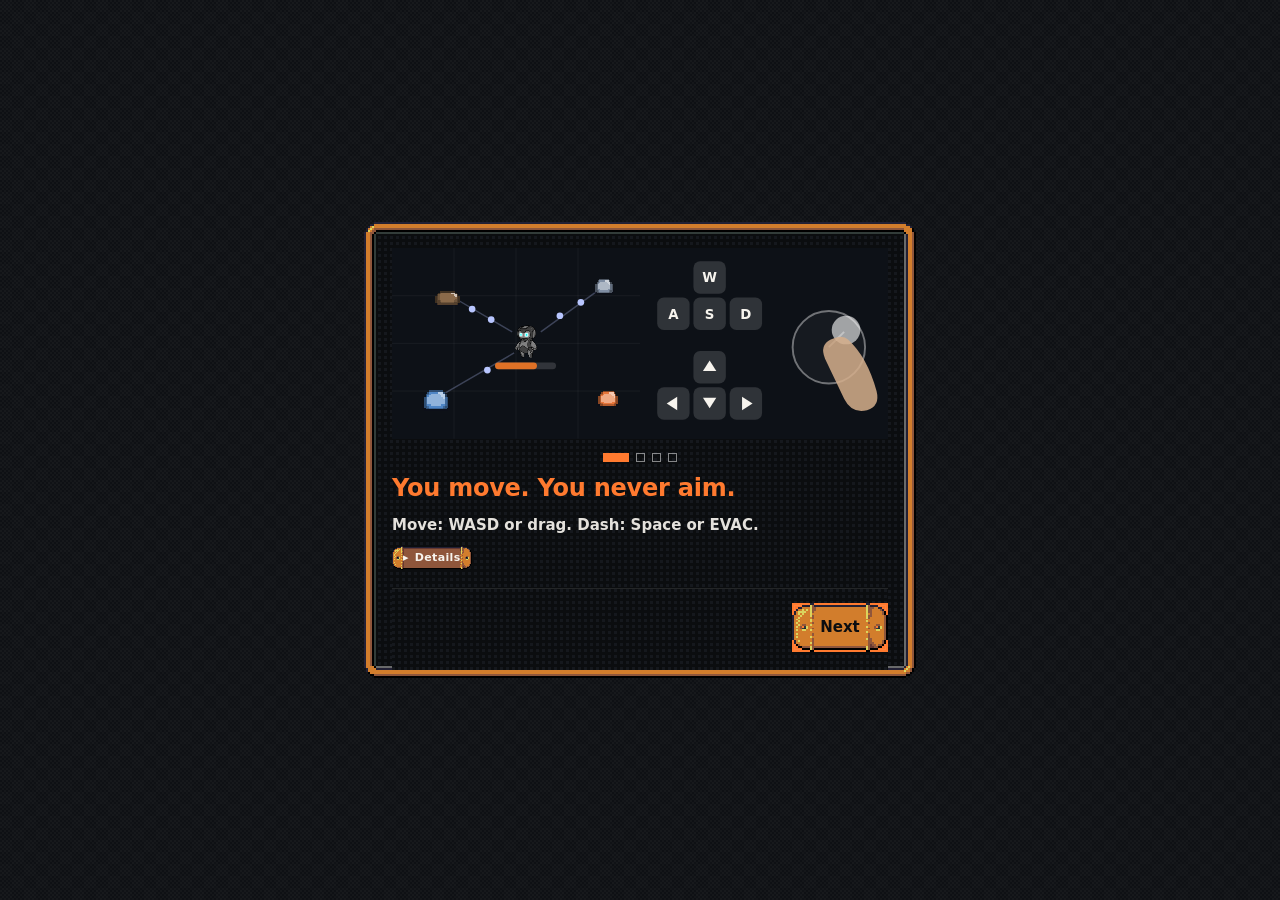
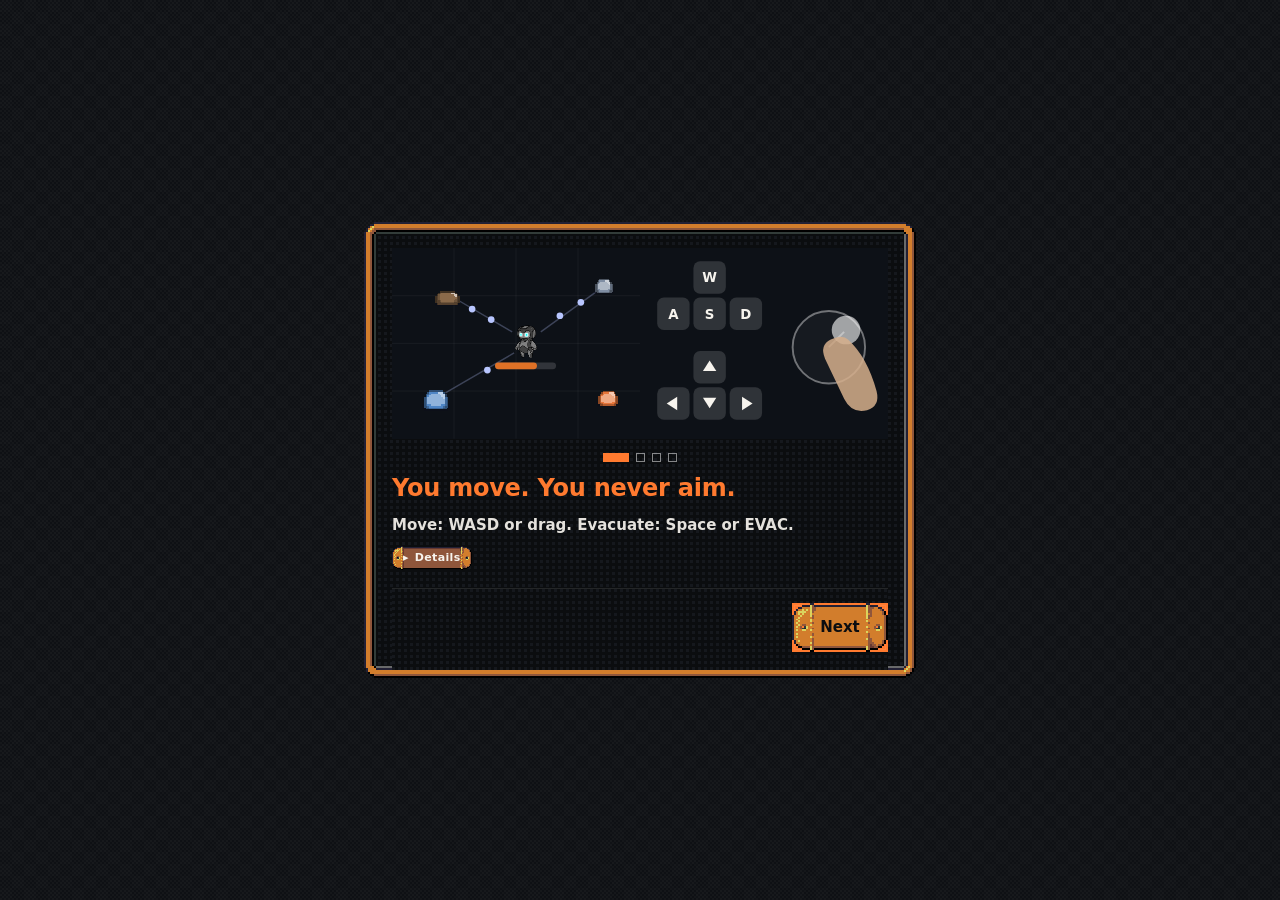
